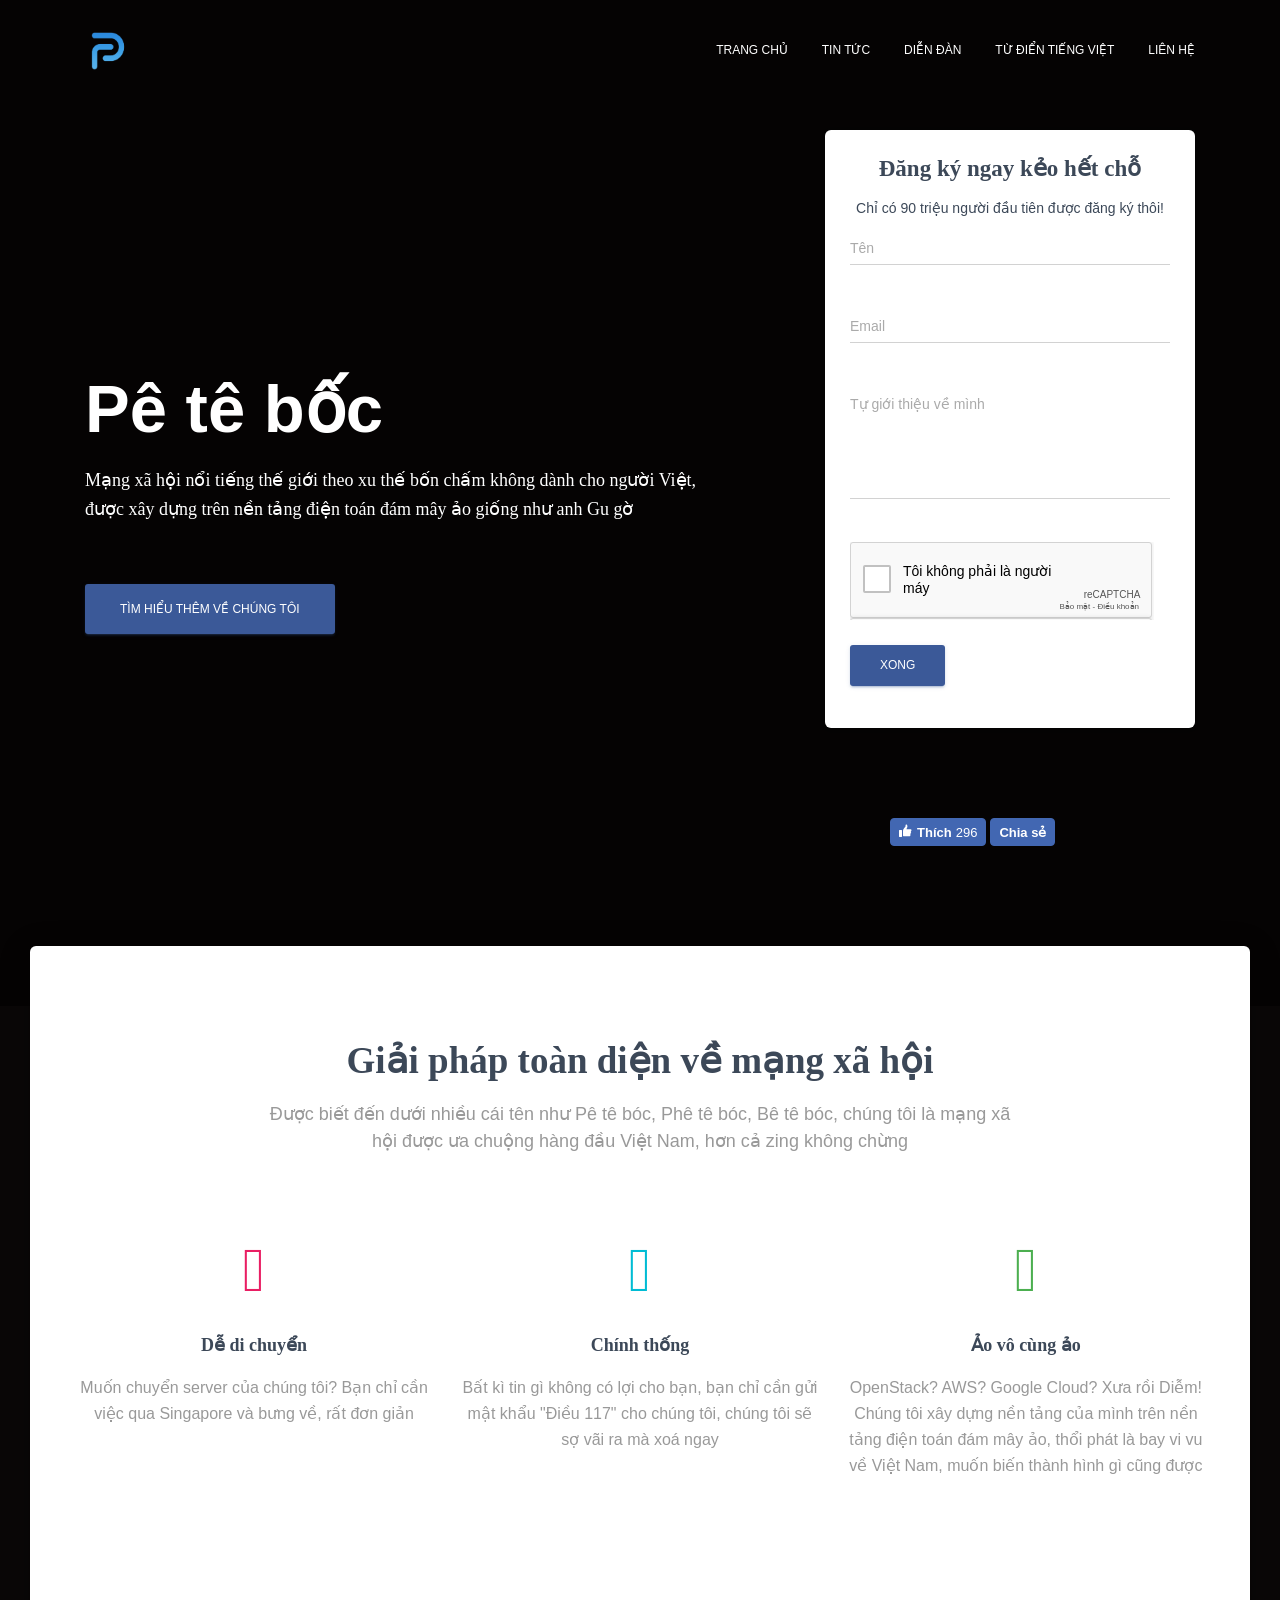
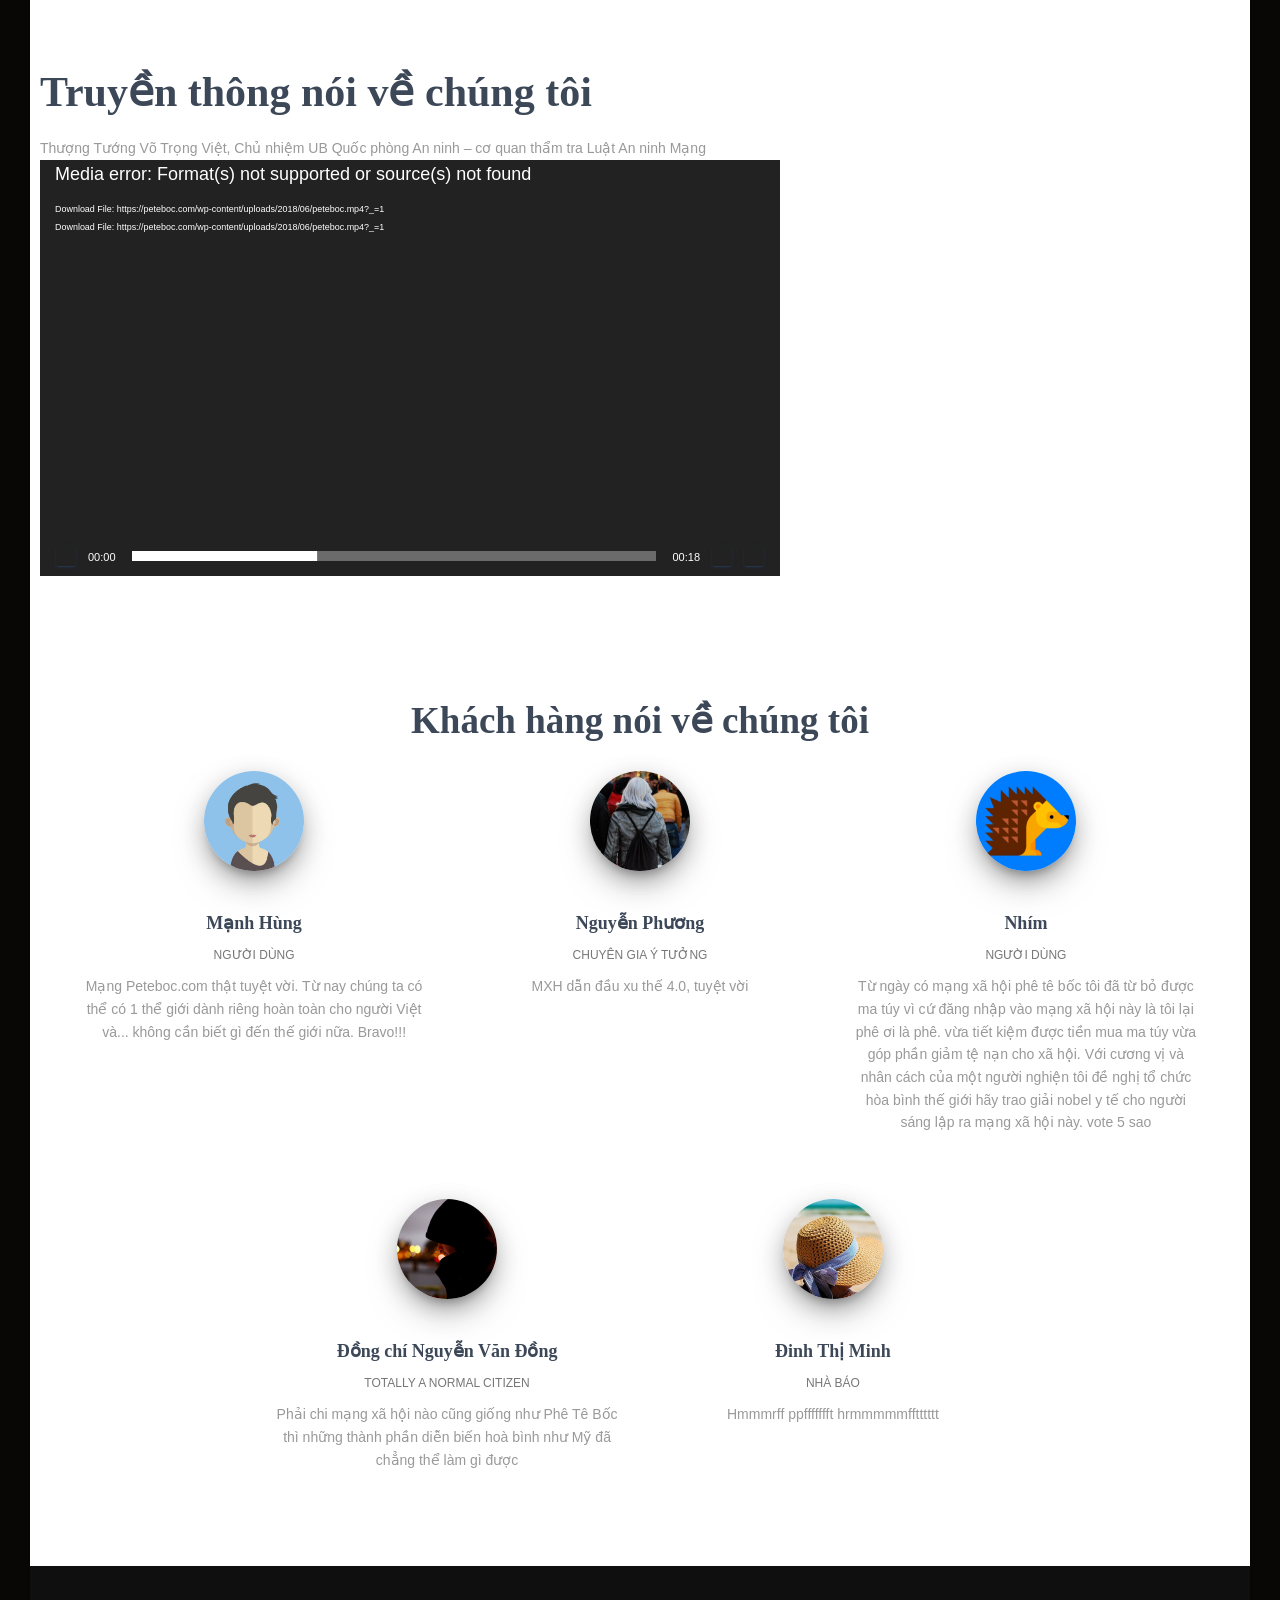
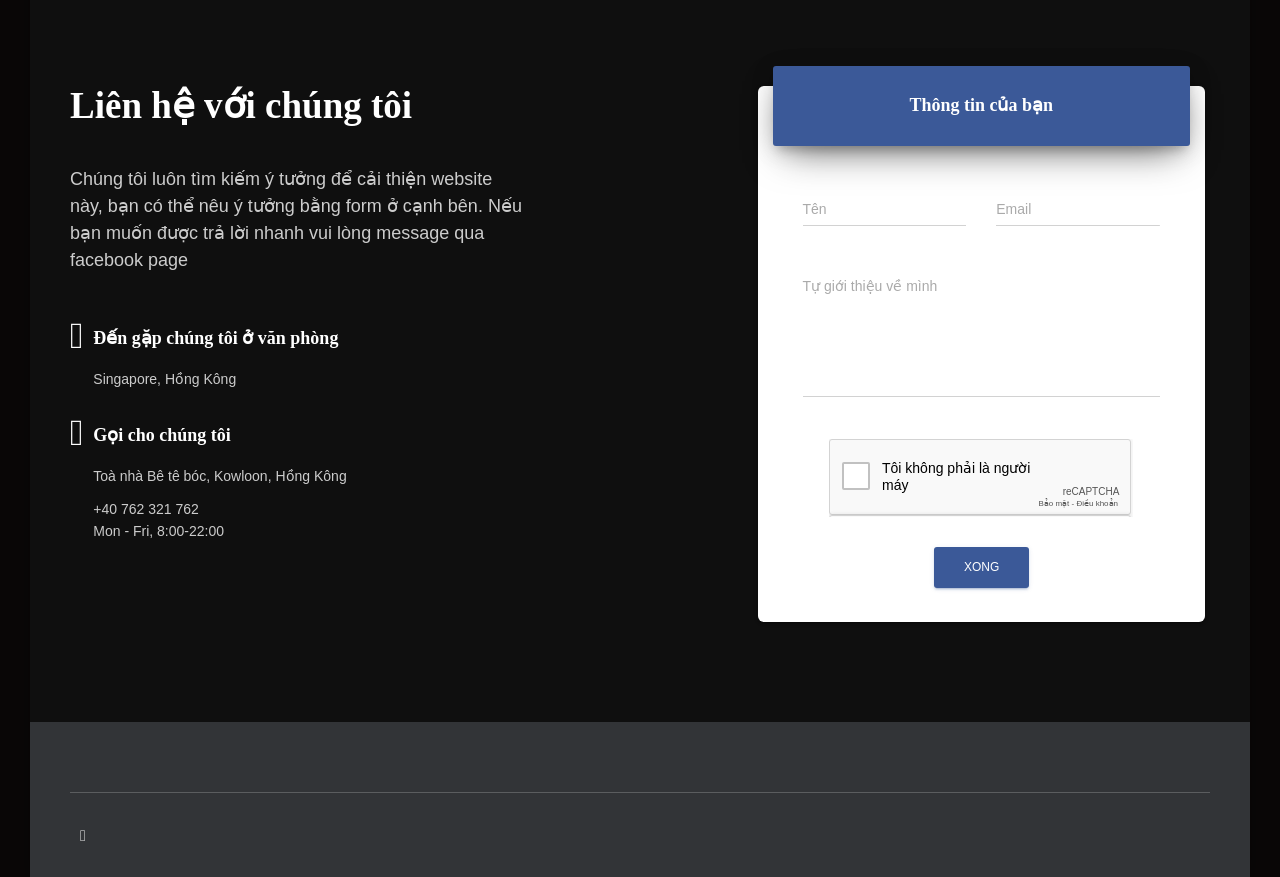
==== index.html @ 33555497 "change to index" ====
<!DOCTYPE html>
<!-- saved from url=(0024)https://www.peteboc.com/ -->
<html lang="vi"><head><meta http-equiv="Content-Type" content="text/html; charset=UTF-8">

<meta name="viewport" content="width=device-width, initial-scale=1">
<link rel="profile" href="https://gmpg.org/xfn/11">
<title>Pê tê bóc – Mạng xã hội nổi tiếng thế giới dành cho người Việt</title>
<link rel="dns-prefetch" href="https://s0.wp.com/">
<link rel="dns-prefetch" href="https://secure.gravatar.com/">
<link rel="dns-prefetch" href="https://maxcdn.bootstrapcdn.com/">
<link rel="dns-prefetch" href="https://fonts.googleapis.com/">
<link rel="dns-prefetch" href="https://s.w.org/">
<link rel="alternate" type="application/rss+xml" title="Dòng thông tin Pê tê bóc »" href="https://www.peteboc.com/feed/">
<link rel="alternate" type="application/rss+xml" title="Dòng phản hồi Pê tê bóc »" href="https://www.peteboc.com/comments/feed/">
<script type="text/javascript" async="" src="./Pê tê bóc – Mạng xã hội nổi tiếng thế giới dành cho người Việt_files/analytics.js"></script><script type="text/javascript" async="" src="./Pê tê bóc – Mạng xã hội nổi tiếng thế giới dành cho người Việt_files/recaptcha__vi.js"></script><script id="facebook-jssdk" src="./Pê tê bóc – Mạng xã hội nổi tiếng thế giới dành cho người Việt_files/sdk.js"></script><script type="text/javascript">
			window._wpemojiSettings = {"baseUrl":"https:\/\/s.w.org\/images\/core\/emoji\/2.4\/72x72\/","ext":".png","svgUrl":"https:\/\/s.w.org\/images\/core\/emoji\/2.4\/svg\/","svgExt":".svg","source":{"concatemoji":"https:\/\/www.peteboc.com\/wp-includes\/js\/wp-emoji-release.min.js?ver=4.9.6"}};
			!function(a,b,c){function d(a,b){var c=String.fromCharCode;l.clearRect(0,0,k.width,k.height),l.fillText(c.apply(this,a),0,0);var d=k.toDataURL();l.clearRect(0,0,k.width,k.height),l.fillText(c.apply(this,b),0,0);var e=k.toDataURL();return d===e}function e(a){var b;if(!l||!l.fillText)return!1;switch(l.textBaseline="top",l.font="600 32px Arial",a){case"flag":return!(b=d([55356,56826,55356,56819],[55356,56826,8203,55356,56819]))&&(b=d([55356,57332,56128,56423,56128,56418,56128,56421,56128,56430,56128,56423,56128,56447],[55356,57332,8203,56128,56423,8203,56128,56418,8203,56128,56421,8203,56128,56430,8203,56128,56423,8203,56128,56447]),!b);case"emoji":return b=d([55357,56692,8205,9792,65039],[55357,56692,8203,9792,65039]),!b}return!1}function f(a){var c=b.createElement("script");c.src=a,c.defer=c.type="text/javascript",b.getElementsByTagName("head")[0].appendChild(c)}var g,h,i,j,k=b.createElement("canvas"),l=k.getContext&&k.getContext("2d");for(j=Array("flag","emoji"),c.supports={everything:!0,everythingExceptFlag:!0},i=0;i<j.length;i++)c.supports[j[i]]=e(j[i]),c.supports.everything=c.supports.everything&&c.supports[j[i]],"flag"!==j[i]&&(c.supports.everythingExceptFlag=c.supports.everythingExceptFlag&&c.supports[j[i]]);c.supports.everythingExceptFlag=c.supports.everythingExceptFlag&&!c.supports.flag,c.DOMReady=!1,c.readyCallback=function(){c.DOMReady=!0},c.supports.everything||(h=function(){c.readyCallback()},b.addEventListener?(b.addEventListener("DOMContentLoaded",h,!1),a.addEventListener("load",h,!1)):(a.attachEvent("onload",h),b.attachEvent("onreadystatechange",function(){"complete"===b.readyState&&c.readyCallback()})),g=c.source||{},g.concatemoji?f(g.concatemoji):g.wpemoji&&g.twemoji&&(f(g.twemoji),f(g.wpemoji)))}(window,document,window._wpemojiSettings);
		</script><script src="./Pê tê bóc – Mạng xã hội nổi tiếng thế giới dành cho người Việt_files/wp-emoji-release.min.js" type="text/javascript" defer=""></script>
<style type="text/css">
img.wp-smiley,
img.emoji {
	display: inline !important;
	border: none !important;
	box-shadow: none !important;
	height: 1em !important;
	width: 1em !important;
	margin: 0 .07em !important;
	vertical-align: -0.1em !important;
	background: none !important;
	padding: 0 !important;
}
</style>
<link rel="stylesheet" id="bootstrap-css" href="./Pê tê bóc – Mạng xã hội nổi tiếng thế giới dành cho người Việt_files/bootstrap.min.css" type="text/css" media="all">
<link rel="stylesheet" id="hestia-font-sizes-css" href="./Pê tê bóc – Mạng xã hội nổi tiếng thế giới dành cho người Việt_files/font-sizes.css" type="text/css" media="all">
<link rel="stylesheet" id="dashicons-css" href="./Pê tê bóc – Mạng xã hội nổi tiếng thế giới dành cho người Việt_files/dashicons.min.css" type="text/css" media="all">
<link rel="stylesheet" id="obfx-module-pub-css-menu-icons-0-css" href="./Pê tê bóc – Mạng xã hội nổi tiếng thế giới dành cho người Việt_files/font-awesome.min.css" type="text/css" media="all">
<link rel="stylesheet" id="chld_thm_cfg_parent-css" href="./Pê tê bóc – Mạng xã hội nổi tiếng thế giới dành cho người Việt_files/style.css" type="text/css" media="all">
<link rel="stylesheet" id="font-awesome-css" href="./Pê tê bóc – Mạng xã hội nổi tiếng thế giới dành cho người Việt_files/font-awesome.min(1).css" type="text/css" media="all">
<link rel="stylesheet" id="hestia_style-css" href="./Pê tê bóc – Mạng xã hội nổi tiếng thế giới dành cho người Việt_files/style(1).css" type="text/css" media="all">
<style id="hestia_style-inline-css" type="text/css">


.header-filter.header-filter-gradient:before {
	background-color: transparent;
} 	
a, 
.navbar .dropdown-menu li:hover > a,
.navbar .dropdown-menu li:focus > a,
.navbar .dropdown-menu li:active > a,
.navbar.navbar-not-transparent .nav > li:not(.btn).on-section > a, 
.navbar.navbar-not-transparent .nav > li.on-section:not(.btn) > a, 
.navbar.navbar-not-transparent .nav > li.on-section:not(.btn):hover > a, 
.navbar.navbar-not-transparent .nav > li.on-section:not(.btn):focus > a, 
.navbar.navbar-not-transparent .nav > li.on-section:not(.btn):active > a, 
body:not(.home) .navbar-default .navbar-nav > .active:not(.btn) > a,
body:not(.home) .navbar-default .navbar-nav > .active:not(.btn) > a:hover,
body:not(.home) .navbar-default .navbar-nav > .active:not(.btn) > a:focus,
.hestia-blogs article:nth-child(6n+1) .category a, a:hover, .card-blog a.moretag:hover, .card-blog a.more-link:hover, .widget a:hover {
    color:#3b5998;
}

.pagination span.current, .pagination span.current:focus, .pagination span.current:hover {
	border-color:#3b5998
}
           
button,
button:hover,           
input[type="button"],
input[type="button"]:hover,
input[type="submit"],
input[type="submit"]:hover,
input#searchsubmit, 
.pagination span.current, 
.pagination span.current:focus, 
.pagination span.current:hover,
.btn.btn-primary,
.btn.btn-primary:link,
.btn.btn-primary:hover, 
.btn.btn-primary:focus, 
.btn.btn-primary:active, 
.btn.btn-primary.active, 
.btn.btn-primary.active:focus, 
.btn.btn-primary.active:hover,
.btn.btn-primary:active:hover, 
.btn.btn-primary:active:focus, 
.btn.btn-primary:active:hover,
.hestia-sidebar-open.btn.btn-rose,
.hestia-sidebar-close.btn.btn-rose,
.hestia-sidebar-open.btn.btn-rose:hover,
.hestia-sidebar-close.btn.btn-rose:hover,
.hestia-sidebar-open.btn.btn-rose:focus,
.hestia-sidebar-close.btn.btn-rose:focus,
.label.label-primary,
.hestia-work .portfolio-item:nth-child(6n+1) .label,
.nav-cart .nav-cart-content .widget .buttons .button{
    background-color: #3b5998;
}

@media (max-width: 768px) { 
	
	.navbar-default .navbar-nav>li>a:hover,
	.navbar-default .navbar-nav>li>a:focus,
	.navbar .navbar-nav .dropdown .dropdown-menu li a:hover,
	.navbar .navbar-nav .dropdown .dropdown-menu li a:focus,
	.navbar button.navbar-toggle:hover,
	.navbar .navbar-nav li:hover > a i {
	    color: #3b5998;
	}
}

button,
.button,
input[type="submit"], 
input[type="button"], 
.btn.btn-primary,
.hestia-sidebar-open.btn.btn-rose,
.hestia-sidebar-close.btn.btn-rose {
    -webkit-box-shadow: 0 2px 2px 0 rgba(59,89,152,0.14),0 3px 1px -2px rgba(59,89,152,0.2),0 1px 5px 0 rgba(59,89,152,0.12);
    box-shadow: 0 2px 2px 0 rgba(59,89,152,0.14),0 3px 1px -2px rgba(59,89,152,0.2),0 1px 5px 0 rgba(59,89,152,0.12);
}

.card .header-primary, .card .content-primary {
    background: #3b5998;
}
.button:hover,
button:hover,
input[type="submit"]:hover,
input[type="button"]:hover,
input#searchsubmit:hover, 
.pagination span.current, 
.btn.btn-primary:hover, 
.btn.btn-primary:focus, 
.btn.btn-primary:active, 
.btn.btn-primary.active, 
.btn.btn-primary:active:focus, 
.btn.btn-primary:active:hover, 
.hestia-sidebar-open.btn.btn-rose:hover,
.hestia-sidebar-close.btn.btn-rose:hover,
.pagination span.current:hover{
	-webkit-box-shadow: 0 14px 26px -12pxrgba(59,89,152,0.42),0 4px 23px 0 rgba(0,0,0,0.12),0 8px 10px -5px rgba(59,89,152,0.2);
    box-shadow: 0 14px 26px -12px rgba(59,89,152,0.42),0 4px 23px 0 rgba(0,0,0,0.12),0 8px 10px -5px rgba(59,89,152,0.2);
	color: #fff;
}
.form-group.is-focused .form-control {
background-image: -webkit-gradient(linear,left top, left bottom,from(#3b5998),to(#3b5998)),-webkit-gradient(linear,left top, left bottom,from(#d2d2d2),to(#d2d2d2));
	background-image: -webkit-linear-gradient(#3b5998),to(#3b5998),-webkit-linear-gradient(#d2d2d2,#d2d2d2);
	background-image: linear-gradient(#3b5998),to(#3b5998),linear-gradient(#d2d2d2,#d2d2d2);
}
 .navbar:not(.navbar-transparent) li:not(.btn):hover > a,
 .navbar.full-screen-menu.navbar-transparent li:not(.btn):hover > a,
 .navbar.full-screen-menu .navbar-toggle:hover,
 .navbar:not(.navbar-transparent) .nav-cart:hover, 
 .navbar:not(.navbar-transparent) .hestia-toggle-search:hover {
		 color:#3b5998}
.header-filter-gradient { 
	background: linear-gradient(45deg, rgb(59,89,152) 0%, rgb(125,117,131) 100%); 
} 
.hestia-top-bar, .hestia-top-bar .widget.widget_shopping_cart .cart_list {
			background-color: #363537
		}
		.hestia-top-bar .widget .label-floating input[type=search]:-webkit-autofill {
			-webkit-box-shadow: inset 0 0 0px 9999px #363537
		}.hestia-top-bar, .hestia-top-bar .widget .label-floating input[type=search], .hestia-top-bar .widget.widget_search form.form-group:before, .hestia-top-bar .widget.widget_product_search form.form-group:before, .hestia-top-bar .widget.widget_shopping_cart:before {
			color: #ffffff
		} 
		.hestia-top-bar .widget .label-floating input[type=search]{
			-webkit-text-fill-color:#ffffff !important 
		}.hestia-top-bar a, .hestia-top-bar .top-bar-nav li a {
			color: #ffffff
		}.hestia-top-bar a:hover, .hestia-top-bar .top-bar-nav li a:hover {
			color: #eeeeee
		}

		.page-template-builder-fullwidth-std .header > .elementor {
			padding-top: 70px;
		}

</style>
<link rel="stylesheet" id="hestia_fonts-css" href="./Pê tê bóc – Mạng xã hội nổi tiếng thế giới dành cho người Việt_files/css" type="text/css" media="all">
<link rel="stylesheet" id="jetpack-widget-social-icons-styles-css" href="./Pê tê bóc – Mạng xã hội nổi tiếng thế giới dành cho người Việt_files/social-icons.css" type="text/css" media="all">
<link rel="stylesheet" id="social-logos-css" href="./Pê tê bóc – Mạng xã hội nổi tiếng thế giới dành cho người Việt_files/social-logos.min.css" type="text/css" media="all">
<link rel="stylesheet" id="jetpack_css-css" href="./Pê tê bóc – Mạng xã hội nổi tiếng thế giới dành cho người Việt_files/jetpack.css" type="text/css" media="all">
<script type="text/javascript" src="./Pê tê bóc – Mạng xã hội nổi tiếng thế giới dành cho người Việt_files/jquery.js"></script>
<script type="text/javascript" src="./Pê tê bóc – Mạng xã hội nổi tiếng thế giới dành cho người Việt_files/jquery-migrate.min.js"></script>
<link rel="https://api.w.org/" href="https://www.peteboc.com/wp-json/">
<link rel="EditURI" type="application/rsd+xml" title="RSD" href="https://www.peteboc.com/xmlrpc.php?rsd">
<link rel="wlwmanifest" type="application/wlwmanifest+xml" href="https://www.peteboc.com/wp-includes/wlwmanifest.xml">
<meta name="generator" content="WordPress 4.9.6">
<link rel="canonical" href="https://www.peteboc.com/">
<link rel="shortlink" href="https://wp.me/P9ZMxK-y">
<link rel="alternate" type="application/json+oembed" href="https://www.peteboc.com/wp-json/oembed/1.0/embed?url=https%3A%2F%2Fwww.peteboc.com%2F">
<link rel="alternate" type="text/xml+oembed" href="https://www.peteboc.com/wp-json/oembed/1.0/embed?url=https%3A%2F%2Fwww.peteboc.com%2F&amp;format=xml">
<script async="" src="./Pê tê bóc – Mạng xã hội nổi tiếng thế giới dành cho người Việt_files/js"></script>
<script>
			window.dataLayer = window.dataLayer || [];
			function gtag(){dataLayer.push(arguments)};
			gtag('js', new Date());
			gtag('config', 'UA-108055015-4');
			
		</script>
<link rel="dns-prefetch" href="https://v0.wordpress.com/">
<link rel="dns-prefetch" href="https://i0.wp.com/">
<link rel="dns-prefetch" href="https://i1.wp.com/">
<link rel="dns-prefetch" href="https://i2.wp.com/">
<link rel="dns-prefetch" href="https://widgets.wp.com/">
<link rel="dns-prefetch" href="https://s0.wp.com/">
<link rel="dns-prefetch" href="https://0.gravatar.com/">
<link rel="dns-prefetch" href="https://1.gravatar.com/">
<link rel="dns-prefetch" href="https://2.gravatar.com/">
<style type="text/css">img#wpstats{display:none}</style> <style type="text/css">.recentcomments a{display:inline !important;padding:0 !important;margin:0 !important;}</style>
<style type="text/css" id="custom-background-css">
body.custom-background { background-color: #0a0707; }
</style>

<meta property="og:type" content="website">
<meta property="og:title" content="Pê tê bóc">
<meta property="og:description" content="Mạng xã hội nổi tiếng thế giới dành cho người Việt">
<meta property="og:url" content="https://www.peteboc.com/">
<meta property="og:site_name" content="Pê tê bóc">
<meta property="og:image" content="https://i0.wp.com/www.peteboc.com/wp-content/uploads/2018/06/cropped-logo-transparent-1.png?fit=512%2C512&amp;ssl=1">
<meta property="og:image:width" content="512">
<meta property="og:image:height" content="512">
<meta property="og:locale" content="vi_VN">
<meta name="twitter:text:title" content="Front Page">
<meta name="twitter:image" content="https://i0.wp.com/www.peteboc.com/wp-content/uploads/2018/06/cropped-logo-transparent-1.png?fit=240%2C240&amp;ssl=1">
<meta name="twitter:card" content="summary">

<link rel="icon" href="https://i0.wp.com/www.peteboc.com/wp-content/uploads/2018/06/cropped-logo-transparent-1.png?fit=32%2C32&amp;ssl=1" sizes="32x32">
<link rel="icon" href="https://i0.wp.com/www.peteboc.com/wp-content/uploads/2018/06/cropped-logo-transparent-1.png?fit=192%2C192&amp;ssl=1" sizes="192x192">
<link rel="apple-touch-icon-precomposed" href="https://i0.wp.com/www.peteboc.com/wp-content/uploads/2018/06/cropped-logo-transparent-1.png?fit=180%2C180&amp;ssl=1">
<meta name="msapplication-TileImage" content="https://i0.wp.com/www.peteboc.com/wp-content/uploads/2018/06/cropped-logo-transparent-1.png?fit=270%2C270&amp;ssl=1">
<style type="text/css" id="wp-custom-css">
				.copyright {
	display: none;
}			</style>
<link rel="stylesheet" type="text/css" id="gravatar-card-css" href="./Pê tê bóc – Mạng xã hội nổi tiếng thế giới dành cho người Việt_files/hovercard.css"><link rel="stylesheet" type="text/css" id="gravatar-card-services-css" href="./Pê tê bóc – Mạng xã hội nổi tiếng thế giới dành cho người Việt_files/services.css"><style type="text/css">.fb_hidden{position:absolute;top:-10000px;z-index:10001}.fb_reposition{overflow:hidden;position:relative}.fb_invisible{display:none}.fb_reset{background:none;border:0;border-spacing:0;color:#000;cursor:auto;direction:ltr;font-family:"lucida grande", tahoma, verdana, arial, sans-serif;font-size:11px;font-style:normal;font-variant:normal;font-weight:normal;letter-spacing:normal;line-height:1;margin:0;overflow:visible;padding:0;text-align:left;text-decoration:none;text-indent:0;text-shadow:none;text-transform:none;visibility:visible;white-space:normal;word-spacing:normal}.fb_reset>div{overflow:hidden}.fb_link img{border:none}@keyframes fb_transform{from{opacity:0;transform:scale(.95)}to{opacity:1;transform:scale(1)}}.fb_animate{animation:fb_transform .3s forwards}
.fb_dialog{background:rgba(82, 82, 82, .7);position:absolute;top:-10000px;z-index:10001}.fb_reset .fb_dialog_legacy{overflow:visible}.fb_dialog_advanced{padding:10px;border-radius:8px}.fb_dialog_content{background:#fff;color:#333}.fb_dialog_close_icon{background:url(https://static.xx.fbcdn.net/rsrc.php/v3/yq/r/IE9JII6Z1Ys.png) no-repeat scroll 0 0 transparent;cursor:pointer;display:block;height:15px;position:absolute;right:18px;top:17px;width:15px}.fb_dialog_mobile .fb_dialog_close_icon{top:5px;left:5px;right:auto}.fb_dialog_padding{background-color:transparent;position:absolute;width:1px;z-index:-1}.fb_dialog_close_icon:hover{background:url(https://static.xx.fbcdn.net/rsrc.php/v3/yq/r/IE9JII6Z1Ys.png) no-repeat scroll 0 -15px transparent}.fb_dialog_close_icon:active{background:url(https://static.xx.fbcdn.net/rsrc.php/v3/yq/r/IE9JII6Z1Ys.png) no-repeat scroll 0 -30px transparent}.fb_dialog_loader{background-color:#f6f7f9;border:1px solid #606060;font-size:24px;padding:20px}.fb_dialog_top_left,.fb_dialog_top_right,.fb_dialog_bottom_left,.fb_dialog_bottom_right{height:10px;width:10px;overflow:hidden;position:absolute}.fb_dialog_top_left{background:url(https://static.xx.fbcdn.net/rsrc.php/v3/ye/r/8YeTNIlTZjm.png) no-repeat 0 0;left:-10px;top:-10px}.fb_dialog_top_right{background:url(https://static.xx.fbcdn.net/rsrc.php/v3/ye/r/8YeTNIlTZjm.png) no-repeat 0 -10px;right:-10px;top:-10px}.fb_dialog_bottom_left{background:url(https://static.xx.fbcdn.net/rsrc.php/v3/ye/r/8YeTNIlTZjm.png) no-repeat 0 -20px;bottom:-10px;left:-10px}.fb_dialog_bottom_right{background:url(https://static.xx.fbcdn.net/rsrc.php/v3/ye/r/8YeTNIlTZjm.png) no-repeat 0 -30px;right:-10px;bottom:-10px}.fb_dialog_vert_left,.fb_dialog_vert_right,.fb_dialog_horiz_top,.fb_dialog_horiz_bottom{position:absolute;background:#525252;filter:alpha(opacity=70);opacity:.7}.fb_dialog_vert_left,.fb_dialog_vert_right{width:10px;height:100%}.fb_dialog_vert_left{margin-left:-10px}.fb_dialog_vert_right{right:0;margin-right:-10px}.fb_dialog_horiz_top,.fb_dialog_horiz_bottom{width:100%;height:10px}.fb_dialog_horiz_top{margin-top:-10px}.fb_dialog_horiz_bottom{bottom:0;margin-bottom:-10px}.fb_dialog_iframe{line-height:0}.fb_dialog_content .dialog_title{background:#6d84b4;border:1px solid #365899;color:#fff;font-size:14px;font-weight:bold;margin:0}.fb_dialog_content .dialog_title>span{background:url(https://static.xx.fbcdn.net/rsrc.php/v3/yd/r/Cou7n-nqK52.gif) no-repeat 5px 50%;float:left;padding:5px 0 7px 26px}body.fb_hidden{-webkit-transform:none;height:100%;margin:0;overflow:visible;position:absolute;top:-10000px;left:0;width:100%}.fb_dialog.fb_dialog_mobile.loading{background:url(https://static.xx.fbcdn.net/rsrc.php/v3/ya/r/3rhSv5V8j3o.gif) white no-repeat 50% 50%;min-height:100%;min-width:100%;overflow:hidden;position:absolute;top:0;z-index:10001}.fb_dialog.fb_dialog_mobile.loading.centered{width:auto;height:auto;min-height:initial;min-width:initial;background:none}.fb_dialog.fb_dialog_mobile.loading.centered #fb_dialog_loader_spinner{width:100%}.fb_dialog.fb_dialog_mobile.loading.centered .fb_dialog_content{background:none}.loading.centered #fb_dialog_loader_close{color:#fff;display:block;padding-top:20px;clear:both;font-size:18px}#fb-root #fb_dialog_ipad_overlay{background:rgba(0, 0, 0, .45);position:absolute;bottom:0;left:0;right:0;top:0;width:100%;min-height:100%;z-index:10000}#fb-root #fb_dialog_ipad_overlay.hidden{display:none}.fb_dialog.fb_dialog_mobile.loading iframe{visibility:hidden}.fb_dialog_content .dialog_header{-webkit-box-shadow:white 0 1px 1px -1px inset;background:-webkit-gradient(linear, 0% 0%, 0% 100%, from(#738ABA), to(#2C4987));border-bottom:1px solid;border-color:#1d4088;color:#fff;font:14px Helvetica, sans-serif;font-weight:bold;text-overflow:ellipsis;text-shadow:rgba(0, 30, 84, .296875) 0 -1px 0;vertical-align:middle;white-space:nowrap}.fb_dialog_content .dialog_header table{-webkit-font-smoothing:subpixel-antialiased;height:43px;width:100%}.fb_dialog_content .dialog_header td.header_left{font-size:12px;padding-left:5px;vertical-align:middle;width:60px}.fb_dialog_content .dialog_header td.header_right{font-size:12px;padding-right:5px;vertical-align:middle;width:60px}.fb_dialog_content .touchable_button{background:-webkit-gradient(linear, 0% 0%, 0% 100%, from(#4966A6), color-stop(.5, #355492), to(#2A4887));border:1px solid #29487d;-webkit-background-clip:padding-box;-webkit-border-radius:3px;-webkit-box-shadow:rgba(0, 0, 0, .117188) 0 1px 1px inset, rgba(255, 255, 255, .167969) 0 1px 0;display:inline-block;margin-top:3px;max-width:85px;line-height:18px;padding:4px 12px;position:relative}.fb_dialog_content .dialog_header .touchable_button input{border:none;background:none;color:#fff;font:12px Helvetica, sans-serif;font-weight:bold;margin:2px -12px;padding:2px 6px 3px 6px;text-shadow:rgba(0, 30, 84, .296875) 0 -1px 0}.fb_dialog_content .dialog_header .header_center{color:#fff;font-size:16px;font-weight:bold;line-height:18px;text-align:center;vertical-align:middle}.fb_dialog_content .dialog_content{background:url(https://static.xx.fbcdn.net/rsrc.php/v3/y9/r/jKEcVPZFk-2.gif) no-repeat 50% 50%;border:1px solid #555;border-bottom:0;border-top:0;height:150px}.fb_dialog_content .dialog_footer{background:#f6f7f9;border:1px solid #555;border-top-color:#ccc;height:40px}#fb_dialog_loader_close{float:left}.fb_dialog.fb_dialog_mobile .fb_dialog_close_button{text-shadow:rgba(0, 30, 84, .296875) 0 -1px 0}.fb_dialog.fb_dialog_mobile .fb_dialog_close_icon{visibility:hidden}#fb_dialog_loader_spinner{animation:rotateSpinner 1.2s linear infinite;background-color:transparent;background-image:url(https://static.xx.fbcdn.net/rsrc.php/v3/yD/r/t-wz8gw1xG1.png);background-repeat:no-repeat;background-position:50% 50%;height:24px;width:24px}@keyframes rotateSpinner{0%{transform:rotate(0deg)}100%{transform:rotate(360deg)}}
.fb_iframe_widget{display:inline-block;position:relative}.fb_iframe_widget span{display:inline-block;position:relative;text-align:justify}.fb_iframe_widget iframe{position:absolute}.fb_iframe_widget_fluid_desktop,.fb_iframe_widget_fluid_desktop span,.fb_iframe_widget_fluid_desktop iframe{max-width:100%}.fb_iframe_widget_fluid_desktop iframe{min-width:220px;position:relative}.fb_iframe_widget_lift{z-index:1}.fb_hide_iframes iframe{position:relative;left:-10000px}.fb_iframe_widget_loader{position:relative;display:inline-block}.fb_iframe_widget_fluid{display:inline}.fb_iframe_widget_fluid span{width:100%}.fb_iframe_widget_loader iframe{min-height:32px;z-index:2;zoom:1}.fb_iframe_widget_loader .FB_Loader{background:url(https://static.xx.fbcdn.net/rsrc.php/v3/y9/r/jKEcVPZFk-2.gif) no-repeat;height:32px;width:32px;margin-left:-16px;position:absolute;left:50%;z-index:4}
.fb_customer_chat_bounce_in_v1{animation-duration:250ms;animation-name:fb_bounce_in_v1}.fb_customer_chat_bounce_out_v1{animation-duration:250ms;animation-name:fb_bounce_out_v1}.fb_customer_chat_bounce_in_v2{animation-duration:300ms;animation-name:fb_bounce_in_v2;transition-timing-function:ease-in}.fb_customer_chat_bounce_out_v2{animation-duration:300ms;animation-name:fb_bounce_out_v2;transition-timing-function:ease-in}.fb_customer_chat_bounce_in_v2_mobile_chat_started{animation-duration:300ms;animation-name:fb_bounce_in_v2_mobile_chat_started;transition-timing-function:ease-in}.fb_customer_chat_bounce_out_v2_mobile_chat_started{animation-duration:300ms;animation-name:fb_bounce_out_v2_mobile_chat_started;transition-timing-function:ease-in}.fb_customer_chat_bubble_pop_in{animation-duration:250ms;animation-name:fb_customer_chat_bubble_bounce_in_animation}.fb_customer_chat_bubble_animated_no_badge{box-shadow:0 3px 12px rgba(0, 0, 0, .15);transition:box-shadow 150ms linear}.fb_customer_chat_bubble_animated_no_badge:hover{box-shadow:0 5px 24px rgba(0, 0, 0, .3)}.fb_customer_chat_bubble_animated_with_badge{box-shadow:-5px 4px 14px rgba(0, 0, 0, .15);transition:box-shadow 150ms linear}.fb_customer_chat_bubble_animated_with_badge:hover{box-shadow:-5px 8px 24px rgba(0, 0, 0, .2)}.fb_invisible_flow{display:inherit;height:0;overflow-x:hidden;width:0}.fb_mobile_overlay_active{background-color:#fff;height:100%;overflow:hidden;position:fixed;visibility:hidden;width:100%}@keyframes fb_bounce_in_v1{0%{opacity:0;transform:scale(.8, .8);transform-origin:bottom right}80%{opacity:.8;transform:scale(1.03, 1.03)}100%{opacity:1;transform:scale(1, 1)}}@keyframes fb_bounce_in_v2{0%{opacity:0;transform:scale(0, 0);transform-origin:bottom right}50%{transform:scale(1.03, 1.03);transform-origin:bottom right}100%{opacity:1;transform:scale(1, 1);transform-origin:bottom right}}@keyframes fb_bounce_in_v2_mobile_chat_started{0%{opacity:0;top:20px}100%{opacity:1;top:0}}@keyframes fb_bounce_out_v1{from{opacity:1}to{opacity:0}}@keyframes fb_bounce_out_v2{0%{opacity:1;transform:scale(1, 1);transform-origin:bottom right}100%{opacity:0;transform:scale(0, 0);transform-origin:bottom right}}@keyframes fb_bounce_out_v2_mobile_chat_started{0%{opacity:1;top:0}100%{opacity:0;top:20px}}@keyframes fb_customer_chat_bubble_bounce_in_animation{0%{bottom:6pt;opacity:0;transform:scale(0, 0);transform-origin:center}70%{bottom:18pt;opacity:1;transform:scale(1.2, 1.2)}100%{transform:scale(1, 1)}}</style><style>#_no-clickjacking-0{opacity:1 !important;overflow: visible !important}</style><style>#_no-clickjacking-1{opacity:1 !important;overflow: visible !important}</style></head>
<body class="home page-template-default page page-id-34 custom-background wp-custom-logo blog-post elementor-default">
<div class="wrapper ">
<header class="header ">
<nav class="navbar navbar-default navbar-fixed-top navbar-color-on-scroll hestia_left navbar-transparent">
<div class="container">
<div class="navbar-header">
<div class="title-logo-wrapper">
<a class="navbar-brand" href="https://www.peteboc.com/" title="Pê tê bóc"><img src="./Pê tê bóc – Mạng xã hội nổi tiếng thế giới dành cho người Việt_files/cropped-logo-transparent.png" alt="Pê tê bóc"></a>
</div>
</div>
<div id="main-navigation" class="collapse navbar-collapse"><ul id="menu-main" class="nav navbar-nav navbar-right"><li id="menu-item-80" class="menu-item menu-item-type-custom menu-item-object-custom current-menu-item current_page_item menu-item-80 active"><a title="Trang chủ" href="https://www.peteboc.com/">Trang chủ</a></li>
<li id="menu-item-131" class="menu-item menu-item-type-post_type menu-item-object-page menu-item-131"><a title="Tin tức" href="https://www.peteboc.com/blog/">Tin tức</a></li>
<li id="menu-item-105" class="menu-item menu-item-type-post_type menu-item-object-page menu-item-105"><a title="Diễn đàn" href="https://www.peteboc.com/dien-dan/">Diễn đàn</a></li>
<li id="menu-item-54" class="menu-item menu-item-type-post_type menu-item-object-page menu-item-54"><a title="Từ điển tiếng Việt" href="https://www.peteboc.com/tu-dien-tieng-viet/">Từ điển tiếng Việt</a></li>
<li id="menu-item-55" class="menu-item menu-item-type-post_type menu-item-object-page menu-item-55"><a title="Liên hệ" href="https://www.peteboc.com/lien-he/">Liên hệ</a></li>
</ul></div> <button type="button" class="navbar-toggle" data-toggle="collapse" data-target="#main-navigation">
<span class="icon-bar"></span>
<span class="icon-bar"></span>
<span class="icon-bar"></span>
<span class="sr-only">Toggle Navigation</span>
</button>
</div>
</nav>
<div id="carousel-hestia-generic" class="carousel slide slide-alignment-left" data-ride="carousel">
<div class="carousel slide" data-ride="carousel">
<div class="carousel-inner">
<div class="item active">
<div class="page-header" style="min-height: 921.6px;">
<div class="container">
<div class="row hestia-big-title-content">
<div class="
	 big-title-slider-content text-left col-md-7 ">
<h1 class="hestia-title">Pê tê bốc</h1>
<span class="sub-title">Mạng xã hội nổi tiếng thế giới theo xu thế bốn chấm không dành cho người Việt, được xây dựng trên nền tảng điện toán đám mây ảo giống như anh Gu gờ</span>
<div class="buttons">
<a href="https://www.peteboc.com/tin-tuc" title="Tìm hiểu thêm về chúng tôi" class="btn btn-primary btn-lg">Tìm hiểu thêm về chúng tôi</a>
</div>
</div>
<div class="big-title-sidebar-wrapper  col-md-5  hestia-slider-alignment-left ">
<div id="pirate_forms_contact_widget-3" class="widget construct"><div class="pirate-forms-contact-widget"><h5>Đăng ký ngay kẻo hết chỗ</h5><p>Chỉ có 90 triệu người đầu tiên được đăng ký thôi!</p>
<div class="pirate_forms_wrap">
<form method="post" id="a37a1124d9" enctype="application/x-www-form-urlencoded" class="pirate_forms widget-on pirate_forms_ajax-on form_honeypot-on pirate_forms_from_widget-on wordpress-nonce-on pirate-forms-contact-name-on pirate-forms-contact-email-on pirate-forms-contact-message-on pirate-forms-captcha-on pirate-forms-contact-submit-on pirate-forms-contact-referrer-on pirate_forms_from_form-on form-group">
<div class="pirate-forms-fields-container"><div class="pirate_forms_three_inputs_wrap"><div class="col-xs-12 col-sm-6 contact_name_wrap pirate_forms_three_inputs form_field_wrap"><div class="form-group label-floating is-empty"><label for="pirate-forms-contact-name" class="control-label">Tên</label><input type="text" id="pirate-forms-contact-name" name="pirate-forms-contact-name" class="form-control" placeholder="" required="" oninvalid="this.setCustomValidity(&#39;Enter your name&#39;)" onchange="this.setCustomValidity(&#39;&#39;)" value=""></div></div><div class="col-xs-12 col-sm-6 contact_email_wrap pirate_forms_three_inputs form_field_wrap"><div class="form-group label-floating is-empty"><label for="pirate-forms-contact-email" class="control-label">Email</label><input type="email" id="pirate-forms-contact-email" name="pirate-forms-contact-email" class="form-control" placeholder="" required="" oninvalid="this.setCustomValidity(&#39;Enter valid email&#39;)" onchange="this.setCustomValidity(&#39;&#39;)" value=""></div></div></div><div class="col-xs-12 form_field_wrap contact_message_wrap"><div class="form-group label-floating is-empty"><label for="pirate-forms-contact-message" class="control-label">Tự giới thiệu về mình</label><textarea rows="5" cols="30" id="pirate-forms-contact-message" name="pirate-forms-contact-message" class="form-control" placeholder="" required="" oninvalid="this.setCustomValidity(&#39;Enter your question or comment&#39;)" onchange="this.setCustomValidity(&#39;&#39;)"></textarea></div></div><div class="pirate-forms-footer"><div class="col-xs-12 form_field_wrap form_captcha_wrap col-md-12" style="text-align: left; display: block;"><div id="pirate-forms-captcha" class="g-recaptcha pirate-forms-google-recaptcha" data-sitekey="6LeQ8V4UAAAAAGhkG4HUfG5WbZKxUAaKKxyaIJQc"><div style="width: 304px; height: 78px;"><div><iframe src="./Pê tê bóc – Mạng xã hội nổi tiếng thế giới dành cho người Việt_files/anchor.html" width="304" height="78" role="presentation" frameborder="0" scrolling="no" sandbox="allow-forms allow-popups allow-same-origin allow-scripts allow-top-navigation allow-modals allow-popups-to-escape-sandbox"></iframe></div><textarea id="g-recaptcha-response" name="g-recaptcha-response" class="g-recaptcha-response" style="width: 250px; height: 40px; border: 1px solid #c1c1c1; margin: 10px 25px; padding: 0px; resize: none;  display: none; "></textarea></div></div></div><div class="col-xs-12 form_field_wrap contact_submit_wrap" style="text-align: left; display: block;"><button type="submit" id="pirate-forms-contact-submit" name="pirate-forms-contact-submit" class="pirate-forms-submit-button btn btn-primary pirate-forms-submit-button-ajax" placeholder="">Xong</button></div></div></div>
<input type="hidden" id="pirate_forms_ajax" name="pirate_forms_ajax" class="" placeholder="" value="1"><div class="form_field_wrap hidden form-group" style="display: none"><input type="text" id="form_honeypot" name="honeypot" class="form-control" placeholder="" value=""></div><input type="hidden" id="pirate_forms_from_widget" name="pirate_forms_from_widget" class="" placeholder="" value="1"><input type="hidden" id="wordpress-nonce" name="wordpress-nonce" class="" placeholder="" value="af67b670bd"><input type="hidden" id="pirate-forms-contact-referrer" name="pirate-forms-contact-referrer" class="" placeholder="" value="https://www.peteboc.com/tu-dien-tieng-viet/"><input type="hidden" id="pirate_forms_from_form" name="pirate_forms_from_form" class="" placeholder="" value="a37a1124d9"></form> <div class="pirate_forms_clearfix"></div>
</div>
<div class="pirate_forms_clearfix"></div></div></div><div id="custom_html-4" class="widget_text widget widget_custom_html"><div class="textwidget custom-html-widget"><div id="fb-root" class=" fb_reset"><div style="position: absolute; top: -10000px; height: 0px; width: 0px;"><div><iframe name="fb_xdm_frame_https" frameborder="0" allowtransparency="true" allowfullscreen="true" scrolling="no" allow="encrypted-media" id="fb_xdm_frame_https" aria-hidden="true" title="Facebook Cross Domain Communication Frame" tabindex="-1" src="./Pê tê bóc – Mạng xã hội nổi tiếng thế giới dành cho người Việt_files/mAiQUwlReIP.html" style="border: none;"></iframe></div></div><div style="position: absolute; top: -10000px; height: 0px; width: 0px;"><div></div></div></div>
<script>(function(d, s, id) {
  var js, fjs = d.getElementsByTagName(s)[0];
  if (d.getElementById(id)) return;
  js = d.createElement(s); js.id = id;
  js.src = 'https://connect.facebook.net/vi_VN/sdk.js#xfbml=1&version=v3.0&appId=203736283788302&autoLogAppEvents=1';
  fjs.parentNode.insertBefore(js, fjs);
}(document, 'script', 'facebook-jssdk'));</script>
<div class="fb-like fb_iframe_widget" data-href="https://www.facebook.com/Ph%C3%AA-t%C3%AA-b%C3%B3c-2151877091699814" data-width="250" data-layout="button_count" data-action="like" data-size="large" data-show-faces="true" data-share="true" fb-xfbml-state="rendered" fb-iframe-plugin-query="action=like&amp;app_id=203736283788302&amp;container_width=445&amp;href=https%3A%2F%2Fwww.facebook.com%2FPh%25C3%25AA-t%25C3%25AA-b%25C3%25B3c-2151877091699814&amp;layout=button_count&amp;locale=vi_VN&amp;sdk=joey&amp;share=true&amp;show_faces=true&amp;size=large&amp;width=250"><span style="vertical-align: bottom; width: 166px; height: 28px;"><iframe name="f3c42f44b9a67c4" width="250px" height="1000px" frameborder="0" allowtransparency="true" allowfullscreen="true" scrolling="no" allow="encrypted-media" title="fb:like Facebook Social Plugin" src="./Pê tê bóc – Mạng xã hội nổi tiếng thế giới dành cho người Việt_files/like.html" style="border: none; visibility: visible; width: 166px; height: 28px;" class=""></iframe></span></div>
</div></div> </div>
</div>
</div>
<div class="header-filter" style="background-image: url(https://peteboc.com/wp-content/uploads/2018/06/sunrise-1756274_1280.jpg)"></div>
</div>
</div>
</div>
</div>
</div>
</header></div>

<div class="main  main-raised ">
<section class="hestia-features " id="features" data-sorder="hestia_features">
<div class="container">
<div class="row">
<div class="col-md-8 col-md-offset-2 hestia-features-title-area">
<h2 class="hestia-title">Giải pháp toàn diện về mạng xã hội</h2><h5 class="description">Được biết đến dưới nhiều cái tên như Pê tê bóc, Phê tê bóc, Bê tê bóc, chúng tôi là mạng xã hội được ưa chuộng hàng đầu Việt Nam, hơn cả zing không chừng </h5> </div>
</div>
<div class="hestia-features-content">
<div class="row"> <div class="col-xs-12 col-md-4 feature-box">
<div class="hestia-info">
<a href="https://www.peteboc.com/#"> <div class="icon" style="color:#e91e63">
<i class="fa fa-wechat"></i>
</div>
<h4 class="info-title">Dễ di chuyển</h4>
</a>
<p>Muốn chuyển server của chúng tôi? Bạn chỉ cần việc qua Singapore và bưng về, rất đơn giản</p>
</div>
</div>
<div class="col-xs-12 col-md-4 feature-box">
<div class="hestia-info">
<a href="https://www.peteboc.com/#"> <div class="icon" style="color:#00bcd4">
<i class="fa fa-check"></i>
</div>
<h4 class="info-title">Chính thống</h4>
</a>
<p>Bất kì tin gì không có lợi cho bạn, bạn chỉ cần gửi mật khẩu "Điều 117" cho chúng tôi, chúng tôi sẽ sợ vãi ra mà xoá ngay</p>
</div>
</div>
<div class="col-xs-12 col-md-4 feature-box">
<div class="hestia-info">
<a href="https://www.peteboc.com/#"> <div class="icon" style="color:#4caf50">
<i class="fa fa-globe"></i>
</div>
<h4 class="info-title">Ảo vô cùng ảo</h4>
</a>
<p>OpenStack? AWS? Google Cloud? Xưa rồi Diễm! Chúng tôi xây dựng nền tảng của mình trên nền tảng điện toán đám mây ảo, thổi phát là bay vi vu về Việt Nam, muốn biến thành hình gì cũng được</p>
</div>
</div>
</div> </div>
</div>
</section>
<section class="hestia-about " id="about" data-sorder="hestia_about" style="">
<div class="container">
<div class="row hestia-about-content">
<div class="row">
<h1 class="column" style="text-align: left">Truyền thông nói về chúng tôi</h1>
<div style="text-align: left"><span>Thượng Tướng Võ Trọng Việt, Chủ nhiệm UB Quốc phòng An ninh – cơ quan thẩm tra Luật An ninh Mạng</span></div>
<div style="text-align: center">
<div style="width: 750px;" class="wp-video"><!--[if lt IE 9]><script>document.createElement('video');</script><![endif]-->
<span class="mejs-offscreen">Trình chơi Video</span><div id="mep_0" class="mejs-container mejs-container-keyboard-inactive wp-video-shortcode mejs-video" tabindex="0" role="application" aria-label="Trình chơi Video" style="width: 740px; height: 416.373px; min-width: 217px;"><div class="mejs-inner"><div class="mejs-mediaelement"><mediaelementwrapper id="video-34-1"><video class="wp-video-shortcode" id="video-34-1_html5" width="750" height="422" preload="metadata" src="https://peteboc.com/wp-content/uploads/2018/06/peteboc.mp4?_=1" style="width: 740px; height: 416.373px;"><source type="video/mp4" src="https://peteboc.com/wp-content/uploads/2018/06/peteboc.mp4?_=1"><a href="https://peteboc.com/wp-content/uploads/2018/06/peteboc.mp4">https://peteboc.com/wp-content/uploads/2018/06/peteboc.mp4</a></video></mediaelementwrapper></div><div class="mejs-layers"><div class="mejs-poster mejs-layer" style="display: none; width: 100%; height: 100%;"></div><div class="mejs-overlay mejs-layer" style="width: 100%; height: 100%; display: none;"><div class="mejs-overlay-loading"><span class="mejs-overlay-loading-bg-img"></span></div></div><div class="mejs-overlay mejs-layer" style="display: none; width: 100%; height: 100%;"><div class="mejs-overlay-error"></div></div><div class="mejs-overlay mejs-layer mejs-overlay-play" style="width: 100%; height: 100%;"><div class="mejs-overlay-button" role="button" tabindex="0" aria-label="Chạy" aria-pressed="false"></div></div></div><div class="mejs-controls"><div class="mejs-button mejs-playpause-button mejs-play"><button type="button" aria-controls="mep_0" title="Chạy" aria-label="Chạy" tabindex="0"></button></div><div class="mejs-time mejs-currenttime-container" role="timer" aria-live="off"><span class="mejs-currenttime">00:00</span></div><div class="mejs-time-rail"><span class="mejs-time-total mejs-time-slider" role="slider" tabindex="0" aria-label="Thời gian trình chiếu" aria-valuemin="0" aria-valuemax="18.134" aria-valuenow="0" aria-valuetext="00:00"><span class="mejs-time-buffering" style="display: none;"></span><span class="mejs-time-loaded" style="transform: scaleX(0.352597);"></span><span class="mejs-time-current" style="transform: scaleX(0);"></span><span class="mejs-time-hovered no-hover"></span><span class="mejs-time-handle" style="transform: translateX(0px);"><span class="mejs-time-handle-content"></span></span><span class="mejs-time-float"><span class="mejs-time-float-current">00:00</span><span class="mejs-time-float-corner"></span></span></span></div><div class="mejs-time mejs-duration-container"><span class="mejs-duration">00:18</span></div><div class="mejs-button mejs-volume-button mejs-mute"><button type="button" aria-controls="mep_0" title="Tắt tiếng" aria-label="Tắt tiếng" tabindex="0"></button><a href="javascript:void(0);" class="mejs-volume-slider" aria-label="Âm lượng Trình chiếu" aria-valuemin="0" aria-valuemax="100" role="slider" aria-orientation="vertical" aria-valuenow="80" aria-valuetext="80%"><span class="mejs-offscreen">Sử dụng các phím mũi tên Lên/Xuống để tăng hoặc giảm âm lượng.</span><div class="mejs-volume-total"><div class="mejs-volume-current" style="bottom: 0px; height: 80%;"></div><div class="mejs-volume-handle" style="bottom: 80%; margin-bottom: -3px;"></div></div></a></div><div class="mejs-button mejs-fullscreen-button"><button type="button" aria-controls="mep_0" title="Toàn màn hình" aria-label="Toàn màn hình" tabindex="0"></button></div></div></div></div></div>
</div>
</div>
<div class="row">
<div style="text-align: left"></div>
</div>
</div>
</div>
</section>
<section class="hestia-testimonials " id="testimonials" data-sorder="hestia_testimonials">
<div class="container">
<div class="row">
<div class="col-md-8 col-md-offset-2 text-center hestia-testimonials-title-area">
<h2 class="hestia-title">Khách hàng nói về chúng tôi</h2> </div>
</div>
<div class="hestia-testimonials-content">
<div class="row"> <div class="col-xs-12 col-ms-6 col-sm-6 col-md-4">
<div class="card card-testimonial card-plain" data-aos="fade-right">
<div class="card-avatar">
<img class="img" src="./Pê tê bóc – Mạng xã hội nổi tiếng thế giới dành cho người Việt_files/68.png" alt="Mạnh Hùng" title="Mạnh Hùng"> </div>
<div class="content">
<h4 class="card-title">Mạnh Hùng</h4>
<h6 class="category text-muted">Người dùng</h6>
<p class="card-description">Mạng Peteboc.com thật tuyệt vời. Từ nay chúng ta có thể có 1 thể giới dành riêng hoàn toàn cho người Việt và... không cần biết gì đến thế giới nữa. Bravo!!!</p>
</div>
</div>
</div>
<div class="col-xs-12 col-ms-6 col-sm-6 col-md-4">
<div class="card card-testimonial card-plain" data-aos="fade-right">
<div class="card-avatar">
<a href="https://peteboc.com/" target="_blank"><img class="img" src="./Pê tê bóc – Mạng xã hội nổi tiếng thế giới dành cho người Việt_files/5.jpg" alt="Nguyễn Phương" title="Nguyễn Phương"></a> </div>
<div class="content">
<h4 class="card-title">Nguyễn Phương</h4>
<h6 class="category text-muted">Chuyên gia ý tưởng</h6>
<p class="card-description">MXH dẫn đầu xu thế 4.0, tuyệt vời</p>
</div>
</div>
</div>
<div class="col-xs-12 col-ms-6 col-sm-6 col-md-4">
<div class="card card-testimonial card-plain" data-aos="fade-right">
<div class="card-avatar">
<img class="img" src="./Pê tê bóc – Mạng xã hội nổi tiếng thế giới dành cho người Việt_files/image-300x300.png" alt="Nhím" title="Nhím"> </div>
<div class="content">
<h4 class="card-title">Nhím</h4>
<h6 class="category text-muted">Người dùng</h6>
<p class="card-description">Từ ngày có mạng xã hội phê tê bốc tôi đã từ bỏ được ma túy vì cứ đăng nhập vào mạng xã hội này là tôi lại phê ơi là phê. vừa tiết kiệm được tiền mua ma túy vừa góp phần giảm tệ nạn cho xã hội. Với cương vị và nhân cách của một người nghiện tôi đề nghị tổ chức hòa bình thế giới hãy trao giải nobel y tế cho người sáng lập ra mạng xã hội này. vote 5 sao</p>
</div>
</div>
</div>
<div class="col-xs-12 col-ms-6 col-sm-6 col-md-4">
<div class="card card-testimonial card-plain" data-aos="fade-right">
<div class="card-avatar">
<a href="https://peteboc.com/" target="_blank"><img class="img" src="./Pê tê bóc – Mạng xã hội nổi tiếng thế giới dành cho người Việt_files/6.jpg" alt="Đồng chí Nguyễn Văn Đồng" title="Đồng chí Nguyễn Văn Đồng"></a> </div>
<div class="content">
<h4 class="card-title">Đồng chí Nguyễn Văn Đồng</h4>
<h6 class="category text-muted">Totally a normal citizen</h6>
<p class="card-description">Phải chi mạng xã hội nào cũng giống như Phê Tê Bốc thì những thành phần diễn biến hoà bình như Mỹ đã chẳng thể làm gì được</p>
</div>
</div>
</div>
<div class="col-xs-12 col-ms-6 col-sm-6 col-md-4">
<div class="card card-testimonial card-plain" data-aos="fade-right">
<div class="card-avatar">
<a href="https://peteboc.com/" target="_blank"><img class="img" src="./Pê tê bóc – Mạng xã hội nổi tiếng thế giới dành cho người Việt_files/7.jpg" alt="Đinh Thị Minh" title="Đinh Thị Minh"></a> </div>
<div class="content">
<h4 class="card-title">Đinh Thị Minh</h4>
<h6 class="category text-muted">Nhà báo</h6>
<p class="card-description">Hmmmrff ppffffffft hrmmmmmfftttttt</p>
</div>
</div>
</div>
</div> </div>
</div>
</section>
<section class="hestia-contact contactus section-image" id="contact" data-sorder="hestia_contact" style="background-image: url(https://www.peteboc.com/wp-content/themes/hestia/assets/img/contact.jpg);">
<div class="container">
<div class="row">
<div class="col-md-5 hestia-contact-title-area" data-aos="fade-right">
<h2 class="hestia-title">Liên hệ với chúng tôi</h2>
<h5 class="description">Chúng tôi luôn tìm kiếm ý tưởng để cải thiện website này, bạn có thể nêu ý tưởng bằng form ở cạnh bên. Nếu bạn muốn được trả lời nhanh vui lòng message qua facebook page</h5>
<div class="hestia-description"><div class="hestia-info info info-horizontal"><div class="icon icon-primary"><i class="fa fa-map-marker"></i></div><div class="description"><h4 class="info-title">Đến gặp chúng tôi ở văn phòng</h4><p>Singapore, Hồng Kông</p></div></div><div class="hestia-info info info-horizontal"><div class="icon icon-primary"><i class="fa fa-mobile"></i></div><div class="description"><h4 class="info-title">Gọi cho chúng tôi</h4><p>Toà nhà Bê tê bóc, Kowloon, Hồng Kông</p><p>+40 762 321 762<br>Mon - Fri, 8:00-22:00</p></div></div></div> </div>
<div class="col-md-5 col-md-offset-2 hestia-contact-form-col" data-aos="fade-left">
<div class="card card-contact">
<div class="header header-raised header-primary text-center">
<h4 class="card-title">Thông tin của bạn</h4>
</div>
<div class="content">
<div class="pirate_forms_wrap">
<form method="post" id="bfa94325cc" enctype="application/x-www-form-urlencoded" class="pirate_forms  pirate_forms_ajax-on form_honeypot-on pirate_forms_from_widget-on wordpress-nonce-on pirate-forms-contact-name-on pirate-forms-contact-email-on pirate-forms-contact-message-on pirate-forms-captcha-on pirate-forms-contact-submit-on pirate-forms-contact-referrer-on pirate_forms_from_form-on form-group">
<div class="pirate-forms-fields-container"><div class="pirate_forms_three_inputs_wrap"><div class="col-xs-12 col-sm-6 contact_name_wrap pirate_forms_three_inputs form_field_wrap"><div class="form-group label-floating is-empty"><label for="pirate-forms-contact-name" class="control-label">Tên</label><input type="text" id="pirate-forms-contact-name" name="pirate-forms-contact-name" class="form-control" placeholder="" required="" oninvalid="this.setCustomValidity(&#39;Enter your name&#39;)" onchange="this.setCustomValidity(&#39;&#39;)" value=""></div></div><div class="col-xs-12 col-sm-6 contact_email_wrap pirate_forms_three_inputs form_field_wrap"><div class="form-group label-floating is-empty"><label for="pirate-forms-contact-email" class="control-label">Email</label><input type="email" id="pirate-forms-contact-email" name="pirate-forms-contact-email" class="form-control" placeholder="" required="" oninvalid="this.setCustomValidity(&#39;Enter valid email&#39;)" onchange="this.setCustomValidity(&#39;&#39;)" value=""></div></div></div><div class="col-xs-12 form_field_wrap contact_message_wrap"><div class="form-group label-floating is-empty"><label for="pirate-forms-contact-message" class="control-label">Tự giới thiệu về mình</label><textarea rows="5" cols="30" id="pirate-forms-contact-message" name="pirate-forms-contact-message" class="form-control" placeholder="" required="" oninvalid="this.setCustomValidity(&#39;Enter your question or comment&#39;)" onchange="this.setCustomValidity(&#39;&#39;)"></textarea></div></div><div class="pirate-forms-footer"><div class="col-xs-12 form_field_wrap form_captcha_wrap col-md-12"><div id="pirate-forms-captcha" class="g-recaptcha pirate-forms-google-recaptcha" data-sitekey="6LeQ8V4UAAAAAGhkG4HUfG5WbZKxUAaKKxyaIJQc"><div style="width: 304px; height: 78px;"><div><iframe src="./Pê tê bóc – Mạng xã hội nổi tiếng thế giới dành cho người Việt_files/anchor(1).html" width="304" height="78" role="presentation" frameborder="0" scrolling="no" sandbox="allow-forms allow-popups allow-same-origin allow-scripts allow-top-navigation allow-modals allow-popups-to-escape-sandbox"></iframe></div><textarea id="g-recaptcha-response-1" name="g-recaptcha-response" class="g-recaptcha-response" style="width: 250px; height: 40px; border: 1px solid #c1c1c1; margin: 10px 25px; padding: 0px; resize: none;  display: none; "></textarea></div></div></div><div class="col-xs-12 form_field_wrap contact_submit_wrap"><button type="submit" id="pirate-forms-contact-submit" name="pirate-forms-contact-submit" class="pirate-forms-submit-button btn btn-primary" placeholder="">Xong</button></div></div></div>
<input type="hidden" id="pirate_forms_ajax" name="pirate_forms_ajax" class="" placeholder="" value="0"><div class="form_field_wrap hidden form-group" style="display: none"><input type="text" id="form_honeypot" name="honeypot" class="form-control" placeholder="" value=""></div><input type="hidden" id="pirate_forms_from_widget" name="pirate_forms_from_widget" class="" placeholder="" value="0"><input type="hidden" id="wordpress-nonce" name="wordpress-nonce" class="" placeholder="" value="7e4a59fe71"><input type="hidden" id="pirate-forms-contact-referrer" name="pirate-forms-contact-referrer" class="" placeholder="" value="https://www.peteboc.com/tu-dien-tieng-viet/"><input type="hidden" id="pirate_forms_from_form" name="pirate_forms_from_form" class="" placeholder="" value="bfa94325cc"></form> <div class="pirate_forms_clearfix"></div>
</div>
</div>
</div>
</div>
</div>
</div>
</section>
<footer class="footer footer-black footer-big">
<div class="container">
<div class="content">
<div class="row">
<div class="col-md-4"><div id="custom_html-6" class="widget_text widget widget_custom_html"><div class="textwidget custom-html-widget"></div></div></div> </div>
</div>
<hr>
<div class="hestia-bottom-footer-content">
<div class="hestia-bottom-footer-content">
<ul id="menu-socials-top-menu" class="footer-menu pull-left"><li id="menu-item-7" class="menu-item menu-item-type-custom menu-item-object-custom menu-item-7"><a href="https://www.facebook.com/peteboc">Facebook</a></li>
</ul> </div>
</div>
</div>
</footer>
<div style="display: none">
</div>
</div>

<div style="display:none">
</div>
<link rel="stylesheet" id="pirate_forms_front_styles-css" href="./Pê tê bóc – Mạng xã hội nổi tiếng thế giới dành cho người Việt_files/front.css" type="text/css" media="all">
<link rel="stylesheet" id="mediaelement-css" href="./Pê tê bóc – Mạng xã hội nổi tiếng thế giới dành cho người Việt_files/mediaelementplayer-legacy.min.css" type="text/css" media="all">
<link rel="stylesheet" id="wp-mediaelement-css" href="./Pê tê bóc – Mạng xã hội nổi tiếng thế giới dành cho người Việt_files/wp-mediaelement.min.css" type="text/css" media="all">
<script type="text/javascript" src="./Pê tê bóc – Mạng xã hội nổi tiếng thế giới dành cho người Việt_files/photon.min.js"></script>
<script type="text/javascript" src="./Pê tê bóc – Mạng xã hội nổi tiếng thế giới dành cho người Việt_files/devicepx-jetpack.js"></script>
<script type="text/javascript" src="./Pê tê bóc – Mạng xã hội nổi tiếng thế giới dành cho người Việt_files/gprofiles.js"></script>
<script type="text/javascript">
/* <![CDATA[ */
var WPGroHo = {"my_hash":""};
/* ]]> */
</script>
<script type="text/javascript" src="./Pê tê bóc – Mạng xã hội nổi tiếng thế giới dành cho người Việt_files/wpgroho.js"></script>
<script type="text/javascript" src="./Pê tê bóc – Mạng xã hội nổi tiếng thế giới dành cho người Việt_files/comment-reply.min.js"></script>
<script type="text/javascript" src="./Pê tê bóc – Mạng xã hội nổi tiếng thế giới dành cho người Việt_files/bootstrap.min.js"></script>
<script type="text/javascript" src="./Pê tê bóc – Mạng xã hội nổi tiếng thế giới dành cho người Việt_files/material.js"></script>
<script type="text/javascript" src="./Pê tê bóc – Mạng xã hội nổi tiếng thế giới dành cho người Việt_files/core.min.js"></script>
<script type="text/javascript">
/* <![CDATA[ */
var requestpost = {"ajaxurl":"https:\/\/www.peteboc.com\/wp-admin\/admin-ajax.php","disable_autoslide":""};
var hestiaViewcart = {"view_cart_label":"View cart","view_cart_link":""};
/* ]]> */
</script>
<script type="text/javascript" src="./Pê tê bóc – Mạng xã hội nổi tiếng thế giới dành cho người Việt_files/scripts.js"></script>
<script type="text/javascript" src="./Pê tê bóc – Mạng xã hội nổi tiếng thế giới dành cho người Việt_files/lazy-images.min.js"></script>
<script type="text/javascript" src="./Pê tê bóc – Mạng xã hội nổi tiếng thế giới dành cho người Việt_files/wp-embed.min.js"></script>
<script type="text/javascript" src="./Pê tê bóc – Mạng xã hội nổi tiếng thế giới dành cho người Việt_files/api.js"></script>
<script type="text/javascript">
/* <![CDATA[ */
var pirateFormsObject = {"errors":"","spam":{"label":"I'm human!","value":"f0f463f221"},"rest":{"submit":{"url":"https:\/\/www.peteboc.com\/wp-json\/pirate-forms\/v1\/send_email\/"},"nonce":"61252ead0c"}};
/* ]]> */
</script>
<script type="text/javascript" src="./Pê tê bóc – Mạng xã hội nổi tiếng thế giới dành cho người Việt_files/scripts(1).js"></script>
<script type="text/javascript">
var mejsL10n = {"language":"vi","strings":{"mejs.install-flash":"B\u1ea1n \u0111ang s\u1eed d\u1ee5ng tr\u00ecnh duy\u1ec7t kh\u00f4ng h\u1ed7 tr\u1ee3 Flash player. Vui l\u00f2ng b\u1eadt ho\u1eb7c c\u00e0i \u0111\u1eb7t \n phi\u00ean b\u1ea3n m\u1edbi nh\u1ea5t t\u1ea1i https:\/\/get.adobe.com\/flashplayer\/","mejs.fullscreen-off":"T\u1eaft hi\u1ec3n th\u1ecb to\u00e0n m\u00e0n h\u00ecnh","mejs.fullscreen-on":"Hi\u1ec3n th\u1ecb to\u00e0n m\u00e0n h\u00ecnh ","mejs.download-video":"T\u1ea3i video v\u1ec1","mejs.fullscreen":"To\u00e0n m\u00e0n h\u00ecnh","mejs.time-jump-forward":["Tua nhanh 1 gi\u00e2y","Chuy\u1ec3n v\u1ec1 ph\u00eda tr\u01b0\u1edbc %1 gi\u00e2y"],"mejs.loop":"Chuy\u1ec3n \u0111\u1ed5i v\u00f2ng l\u1eb7p","mejs.play":"Ch\u1ea1y","mejs.pause":"T\u1ea1m d\u1eebng","mejs.close":"\u0110\u00f3ng","mejs.time-slider":"Th\u1eddi gian tr\u00ecnh chi\u1ebfu","mejs.time-help-text":"S\u1eed d\u1ee5ng c\u00e1c ph\u00edm m\u0169i t\u00ean Tr\u00e1i\/Ph\u1ea3i \u0111\u1ec3 ti\u1ebfn m\u1ed9t gi\u00e2y, m\u0169i t\u00ean L\u00ean\/Xu\u1ed1ng \u0111\u1ec3 ti\u1ebfn m\u01b0\u1eddi gi\u00e2y.","mejs.time-skip-back":["B\u1ecf qua 1 gi\u00e2y","L\u00f9i l\u1ea1i %1 gi\u00e2y"],"mejs.captions-subtitles":"Ph\u1ee5 \u0111\u1ec1","mejs.captions-chapters":"C\u00e1c m\u1ee5c","mejs.none":"Tr\u1ed1ng","mejs.mute-toggle":"B\u1eadt\/t\u1eaft ch\u1ebf \u0111\u1ed9 im l\u1eb7ng","mejs.volume-help-text":"S\u1eed d\u1ee5ng c\u00e1c ph\u00edm m\u0169i t\u00ean L\u00ean\/Xu\u1ed1ng \u0111\u1ec3 t\u0103ng ho\u1eb7c gi\u1ea3m \u00e2m l\u01b0\u1ee3ng.","mejs.unmute":"B\u1eadt ti\u1ebfng","mejs.mute":"T\u1eaft ti\u1ebfng","mejs.volume-slider":"\u00c2m l\u01b0\u1ee3ng Tr\u00ecnh chi\u1ebfu","mejs.video-player":"Tr\u00ecnh ch\u01a1i Video","mejs.audio-player":"Tr\u00ecnh ch\u01a1i Audio","mejs.ad-skip":"B\u1ecf qua qu\u1ea3ng c\u00e1o","mejs.ad-skip-info":["B\u1ecf qua trong 1 gi\u00e2y","B\u1ecf qua trong %1 gi\u00e2y"],"mejs.source-chooser":"Ch\u1ecdn ngu\u1ed3n","mejs.stop":"D\u1eebng","mejs.speed-rate":"T\u1ed1c \u0111\u1ed9","mejs.live-broadcast":"Tr\u1ef1c ti\u1ebfp","mejs.afrikaans":"Ti\u1ebfng Nam Phi","mejs.albanian":"Ti\u1ebfng Albani","mejs.arabic":"Ti\u1ebfng \u1ea2 R\u1eadp","mejs.belarusian":"Ti\u1ebfng Belarus","mejs.bulgarian":"Ti\u1ebfng Bulgari","mejs.catalan":"Ti\u1ebfng Catalan","mejs.chinese":"Ti\u1ebfng Trung Qu\u1ed1c","mejs.chinese-simplified":"Ti\u1ebfng Trung Qu\u1ed1c (gi\u1ea3n th\u1ec3)","mejs.chinese-traditional":"Ti\u1ebfng trung ( Ph\u1ed3n th\u1ec3 )","mejs.croatian":"Ti\u1ebfng Croatia","mejs.czech":"Ti\u1ebfng S\u00e9c","mejs.danish":"Ti\u1ebfng \u0110an M\u1ea1ch","mejs.dutch":"Ti\u1ebfng H\u00e0 Lan","mejs.english":"Ti\u1ebfng Anh","mejs.estonian":"Ti\u1ebfng Estonia","mejs.filipino":"Ti\u1ebfng Philippin","mejs.finnish":"Ti\u1ebfng Ph\u1ea7n Lan","mejs.french":"Ti\u1ebfng Ph\u00e1p","mejs.galician":"Ti\u1ebfng Galicia","mejs.german":"Ti\u1ebfng \u0110\u1ee9c","mejs.greek":"Ti\u1ebfng Hy L\u1ea1p","mejs.haitian-creole":"Ti\u1ebfng Haiti","mejs.hebrew":"Ti\u1ebfng Do Th\u00e1i","mejs.hindi":"Ti\u1ebfng Hindu","mejs.hungarian":"Ti\u1ebfng Hungary","mejs.icelandic":"Ti\u1ebfng Ailen","mejs.indonesian":"Ti\u1ebfng Indonesia","mejs.irish":"Ti\u1ebfng Ailen","mejs.italian":"Ti\u1ebfng \u00dd","mejs.japanese":"Ti\u1ebfng Nh\u1eadt","mejs.korean":"Ti\u1ebfng H\u00e0n Qu\u1ed1c","mejs.latvian":"Ti\u1ebfng Latvia","mejs.lithuanian":"Ti\u1ebfng Lithuani","mejs.macedonian":"Ti\u1ebfng Macedonia","mejs.malay":"Ti\u1ebfng Malaysia","mejs.maltese":"Ti\u1ebfng Maltese","mejs.norwegian":"Ti\u1ebfng Na Uy","mejs.persian":"Ti\u1ebfng Ba T\u01b0","mejs.polish":"Ti\u1ebfng Ba Lan","mejs.portuguese":"Ti\u1ebfng B\u1ed3 \u0110\u00e0o Nha","mejs.romanian":"Ti\u1ebfng Romani","mejs.russian":"Ti\u1ebfng Nga","mejs.serbian":"Ti\u1ebfng Serbia","mejs.slovak":"Ti\u1ebfng Slovakia","mejs.slovenian":"Ti\u1ebfng Slovenia","mejs.spanish":"Ti\u1ebfng T\u00e2y Ban Nha","mejs.swahili":"Ti\u1ebfng Swahili","mejs.swedish":"Ti\u1ebfng Th\u1ee5y \u0110i\u1ec3n","mejs.tagalog":"Ti\u1ebfng Tagalog","mejs.thai":"Ti\u1ebfng Th\u00e1i","mejs.turkish":"Ti\u1ebfng Th\u1ed5 Nh\u0129 K\u00ec","mejs.ukrainian":"Ti\u1ebfng Ukraina","mejs.vietnamese":"Ti\u1ebfng Vi\u1ec7t","mejs.welsh":"Ti\u1ebfng Welsh","mejs.yiddish":"Ti\u1ebfng Yiddish"}};
</script>
<script type="text/javascript" src="./Pê tê bóc – Mạng xã hội nổi tiếng thế giới dành cho người Việt_files/mediaelement-and-player.min.js"></script>
<script type="text/javascript" src="./Pê tê bóc – Mạng xã hội nổi tiếng thế giới dành cho người Việt_files/mediaelement-migrate.min.js"></script>
<script type="text/javascript">
/* <![CDATA[ */
var _wpmejsSettings = {"pluginPath":"\/wp-includes\/js\/mediaelement\/","classPrefix":"mejs-","stretching":"responsive"};
/* ]]> */
</script>
<script type="text/javascript" src="./Pê tê bóc – Mạng xã hội nổi tiếng thế giới dành cho người Việt_files/wp-mediaelement.min.js"></script>
<script type="text/javascript" src="./Pê tê bóc – Mạng xã hội nổi tiếng thế giới dành cho người Việt_files/vimeo.min.js"></script>
<script type="text/javascript" src="./Pê tê bóc – Mạng xã hội nổi tiếng thế giới dành cho người Việt_files/e-201824.js" async="async" defer="defer"></script>
<script type="text/javascript">
	_stq = window._stq || [];
	_stq.push([ 'view', {v:'ext',j:'1:6.2.1',blog:'147711636',post:'34',tz:'7',srv:'www.peteboc.com'} ]);
	_stq.push([ 'clickTrackerInit', '147711636', '34' ]);
</script>


<img src="./Pê tê bóc – Mạng xã hội nổi tiếng thế giới dành cho người Việt_files/g.gif" alt=":)" width="6" height="5" id="wpstats"><div style="background-color: rgb(255, 255, 255); border: 1px solid rgb(204, 204, 204); box-shadow: rgba(0, 0, 0, 0.2) 2px 2px 3px; position: absolute; left: 0px; top: -10000px; transition: visibility 0s linear 0.3s, opacity 0.3s linear; opacity: 1; visibility: hidden; z-index: 2000000000; overflow: visible;" id="_no-clickjacking-0"><div style="width: 100%; height: 100%; position: fixed; top: 0px; left: 0px; z-index: 2000000000; background-color: #fff; opacity: 0.05;  filter: alpha(opacity=5)"></div><div class="g-recaptcha-bubble-arrow" style="border: 11px solid transparent; width: 0; height: 0; position: absolute; pointer-events: none; margin-top: -11px; z-index: 2000000000;"></div><div class="g-recaptcha-bubble-arrow" style="border: 10px solid transparent; width: 0; height: 0; position: absolute; pointer-events: none; margin-top: -10px; z-index: 2000000000;"></div><div style="z-index: 2000000000; position: relative;"><iframe title="hình xác thực recaptcha" src="./Pê tê bóc – Mạng xã hội nổi tiếng thế giới dành cho người Việt_files/bframe.html" frameborder="0" scrolling="no" sandbox="allow-forms allow-popups allow-same-origin allow-scripts allow-top-navigation allow-modals allow-popups-to-escape-sandbox" name="1cthu4ltsbrl" style="width: 100%; height: 100%;"></iframe></div></div><div style="background-color: rgb(255, 255, 255); border: 1px solid rgb(204, 204, 204); box-shadow: rgba(0, 0, 0, 0.2) 2px 2px 3px; position: absolute; left: 0px; top: -10000px; transition: visibility 0s linear 0.3s, opacity 0.3s linear; opacity: 1; visibility: hidden; z-index: 2000000000; overflow: visible;" id="_no-clickjacking-1"><div style="width: 100%; height: 100%; position: fixed; top: 0px; left: 0px; z-index: 2000000000; background-color: #fff; opacity: 0.05;  filter: alpha(opacity=5)"></div><div class="g-recaptcha-bubble-arrow" style="border: 11px solid transparent; width: 0; height: 0; position: absolute; pointer-events: none; margin-top: -11px; z-index: 2000000000;"></div><div class="g-recaptcha-bubble-arrow" style="border: 10px solid transparent; width: 0; height: 0; position: absolute; pointer-events: none; margin-top: -10px; z-index: 2000000000;"></div><div style="z-index: 2000000000; position: relative;"><iframe title="hình xác thực recaptcha" src="./Pê tê bóc – Mạng xã hội nổi tiếng thế giới dành cho người Việt_files/bframe(1).html" frameborder="0" scrolling="no" sandbox="allow-forms allow-popups allow-same-origin allow-scripts allow-top-navigation allow-modals allow-popups-to-escape-sandbox" name="i0t3apucupsp" style="width: 100%; height: 100%;"></iframe></div></div></body></html>
---- Pê tê bóc – Mạng xã hội nổi tiếng thế giới dành cho người Việt_files/font-sizes.css ----
/*
 * Header titles.
 */
.carousel .hestia-title {
	font-size: 67px;
}

.carousel span.sub-title {
	font-size: 18px;
}

@media (max-width: 768px) {
	.carousel .hestia-title,
	h1.hestia-title,
	.page-header.header-small .hestia-title,
	.page-header.header-small .title {
		font-size: 36px;
	}
}

/*
 * Section primary headings.
 */
h2.hestia-title,
h2.title {
	font-size: 37px;
}

@media (max-width: 768px) {
	h2.hestia-title,
	h2.title {
		font-size: 24px;
	}
}

.woocommerce div.product .product_title,
.woocommerce .related.products h2 {
	font-size: 32px;
}

.subscribe-line h3.hestia-title,
#comments .hestia-title,
.woocommerce .comment-reply-title,
.woocommerce-cart .blog-post h1.hestia-title,
.woocommerce-checkout .blog-post h1.hestia-title {
	font-size: 27px;
}

h5.description,
h5.subscribe-description {
	font-size: 18px;
}

.subscribe-line .description {
	font-size: 14px;
}

/*
 * Section secondary headings.
 */
.woocommerce-cart .blog-post h1.hestia-title,
.woocommerce-checkout .blog-post h1.hestia-title {
	font-size: 27px;
}

.hestia-work .card-title,
.woocommerce .cart-collaterals h2,
.woocommerce .cross-sells h2,
.woocommerce.single-product .summary .price,
.woocommerce-checkout .blog-post .section form.woocommerce-checkout h3:not(#ship-to-different-address) {
	font-size: 23px;
}

h4.card-title,
.hestia-info h4.info-title,
.footer .widget h5,
section.contactus h4.hestia-title {
	font-size: 18px;
}

.blog .card-blog .card-title,
.archive .card-blog .card-title,
.blog .hestia-blog-featured-card .card-title {
	font-size: 25px;
}

/*
 * Section content.
 */
h6.category {
	font-size: 12px;
}

.woocommerce .product .card-product .card-description p,
.card-description,
section.pricing p.text-gray,
.woocommerce.single-product .woocommerce-product-details__short-description {
	font-size: 14px;
}

.hestia-features .hestia-info p {
	font-size: 16px;
}

/*
 * Post/page headings.
 */
h1,
.single-post-wrap article h1,
.page-content-wrap h1,
.hestia-title.title-in-content {
	font-size: 42px;
}

@media (max-width: 768px) {
	.hestia-title.title-in-content {
		font-size: 36px;
	}
}

h2,
.single-post-wrap article h2,
.page-content-wrap h2 {
	font-size: 37px;
}

h3,
.single-post-wrap article h3,
.page-content-wrap h3 {
	font-size: 32px;
}

h4,
.single-post-wrap article h4,
.page-content-wrap h4 {
	font-size: 27px;
}

h5,
.single-post-wrap article h5,
.page-content-wrap h5 {
	font-size: 23px;
}

h6,
.single-post-wrap article h6,
.page-content-wrap h6 {
	font-size: 18px;
}

@media (max-width: 768px) {
	h1,
	.single-post-wrap article h1,
	.page-content-wrap h1,
	.page-template-template-fullwidth article h1 {
		font-size: 36px;
	}

	h2,
	.single-post-wrap article h2,
	.page-content-wrap h2,
	.page-template-template-fullwidth article h2 {
		font-size: 32px;
	}

	h3,
	.single-post-wrap article h3,
	.page-content-wrap h3,
	.page-template-template-fullwidth article h3 {
		font-size: 28px;
	}

	h4,
	.single-post-wrap article h4,
	.page-content-wrap h4,
	.page-template-template-fullwidth article h4 {
		font-size: 24px;
	}

	h5,
	.single-post-wrap article h5,
	.page-content-wrap h5,
	.page-template-template-fullwidth article h5 {
		font-size: 21px;
	}

	h6,
	.single-post-wrap article h6,
	.page-content-wrap h6,
	.page-template-template-fullwidth article h6 {
		font-size: 18px;
	}
}

/*
 * Post/page content.
 */
.single-post-wrap article p,
.page-content-wrap p,
.single-post-wrap article ul,
.page-content-wrap ul,
.single-post-wrap article ol,
.page-content-wrap ol,
.single-post-wrap article dl,
.page-content-wrap dl,
.single-post-wrap article table,
.page-content-wrap table,
.page-template-template-fullwidth article p,
.page-template-template-fullwidth article ul,
.page-template-template-fullwidth article ol,
.page-template-template-fullwidth article dl,
.page-template-template-fullwidth article table {
	font-size: 18px;
}

@media (max-width: 768px) {
	.single-post-wrap article p,
	.page-content-wrap p,
	.single-post-wrap article ul,
	.page-content-wrap ul,
	.single-post-wrap article ol,
	.page-content-wrap ol,
	.single-post-wrap article dl,
	.page-content-wrap dl,
	.single-post-wrap article table,
	.page-content-wrap table,
	.page-template-template-fullwidth article p,
	.page-template-template-fullwidth article ul,
	.page-template-template-fullwidth article ol,
	.page-template-template-fullwidth article dl,
	.page-template-template-fullwidth article table {
		font-size: 16px;
	}
}

/*
 * Body.
 */
body {
	font-size: 14px;
}

/*
 * Menu.
 */
.navbar a {
	font-size: 12px;
}
---- Pê tê bóc – Mạng xã hội nổi tiếng thế giới dành cho người Việt_files/dashicons.min.css ----
/*! This file is auto-generated */
@font-face{font-family:dashicons;src:url(../fonts/dashicons.eot)}@font-face{font-family:dashicons;src:url([data-uri]) format('woff'),url(../fonts/dashicons.ttf) format("truetype"),url(../fonts/dashicons.svg#dashicons) format("svg");font-weight:400;font-style:normal}.dashicons,.dashicons-before:before{display:inline-block;width:20px;height:20px;font-size:20px;line-height:1;font-family:dashicons;text-decoration:inherit;font-weight:400;font-style:normal;vertical-align:top;text-align:center;transition:color .1s ease-in 0;-webkit-font-smoothing:antialiased;-moz-osx-font-smoothing:grayscale}.dashicons-menu:before{content:"\f333"}.dashicons-admin-site:before{content:"\f319"}.dashicons-dashboard:before{content:"\f226"}.dashicons-admin-media:before{content:"\f104"}.dashicons-admin-page:before{content:"\f105"}.dashicons-admin-comments:before{content:"\f101"}.dashicons-admin-appearance:before{content:"\f100"}.dashicons-admin-plugins:before{content:"\f106"}.dashicons-admin-users:before{content:"\f110"}.dashicons-admin-tools:before{content:"\f107"}.dashicons-admin-settings:before{content:"\f108"}.dashicons-admin-network:before{content:"\f112"}.dashicons-admin-generic:before{content:"\f111"}.dashicons-admin-home:before{content:"\f102"}.dashicons-admin-collapse:before{content:"\f148"}.dashicons-filter:before{content:"\f536"}.dashicons-admin-customizer:before{content:"\f540"}.dashicons-admin-multisite:before{content:"\f541"}.dashicons-admin-links:before,.dashicons-format-links:before{content:"\f103"}.dashicons-admin-post:before,.dashicons-format-standard:before{content:"\f109"}.dashicons-format-image:before{content:"\f128"}.dashicons-format-gallery:before{content:"\f161"}.dashicons-format-audio:before{content:"\f127"}.dashicons-format-video:before{content:"\f126"}.dashicons-format-chat:before{content:"\f125"}.dashicons-format-status:before{content:"\f130"}.dashicons-format-aside:before{content:"\f123"}.dashicons-format-quote:before{content:"\f122"}.dashicons-welcome-edit-page:before,.dashicons-welcome-write-blog:before{content:"\f119"}.dashicons-welcome-add-page:before{content:"\f133"}.dashicons-welcome-view-site:before{content:"\f115"}.dashicons-welcome-widgets-menus:before{content:"\f116"}.dashicons-welcome-comments:before{content:"\f117"}.dashicons-welcome-learn-more:before{content:"\f118"}.dashicons-image-crop:before{content:"\f165"}.dashicons-image-rotate:before{content:"\f531"}.dashicons-image-rotate-left:before{content:"\f166"}.dashicons-image-rotate-right:before{content:"\f167"}.dashicons-image-flip-vertical:before{content:"\f168"}.dashicons-image-flip-horizontal:before{content:"\f169"}.dashicons-image-filter:before{content:"\f533"}.dashicons-undo:before{content:"\f171"}.dashicons-redo:before{content:"\f172"}.dashicons-editor-bold:before{content:"\f200"}.dashicons-editor-italic:before{content:"\f201"}.dashicons-editor-ul:before{content:"\f203"}.dashicons-editor-ol:before{content:"\f204"}.dashicons-editor-quote:before{content:"\f205"}.dashicons-editor-alignleft:before{content:"\f206"}.dashicons-editor-aligncenter:before{content:"\f207"}.dashicons-editor-alignright:before{content:"\f208"}.dashicons-editor-insertmore:before{content:"\f209"}.dashicons-editor-spellcheck:before{content:"\f210"}.dashicons-editor-distractionfree:before,.dashicons-editor-expand:before{content:"\f211"}.dashicons-editor-contract:before{content:"\f506"}.dashicons-editor-kitchensink:before{content:"\f212"}.dashicons-editor-underline:before{content:"\f213"}.dashicons-editor-justify:before{content:"\f214"}.dashicons-editor-textcolor:before{content:"\f215"}.dashicons-editor-paste-word:before{content:"\f216"}.dashicons-editor-paste-text:before{content:"\f217"}.dashicons-editor-removeformatting:before{content:"\f218"}.dashicons-editor-video:before{content:"\f219"}.dashicons-editor-customchar:before{content:"\f220"}.dashicons-editor-outdent:before{content:"\f221"}.dashicons-editor-indent:before{content:"\f222"}.dashicons-editor-help:before{content:"\f223"}.dashicons-editor-strikethrough:before{content:"\f224"}.dashicons-editor-unlink:before{content:"\f225"}.dashicons-editor-rtl:before{content:"\f320"}.dashicons-editor-break:before{content:"\f474"}.dashicons-editor-code:before{content:"\f475"}.dashicons-editor-paragraph:before{content:"\f476"}.dashicons-editor-table:before{content:"\f535"}.dashicons-align-left:before{content:"\f135"}.dashicons-align-right:before{content:"\f136"}.dashicons-align-center:before{content:"\f134"}.dashicons-align-none:before{content:"\f138"}.dashicons-lock:before{content:"\f160"}.dashicons-unlock:before{content:"\f528"}.dashicons-calendar:before{content:"\f145"}.dashicons-calendar-alt:before{content:"\f508"}.dashicons-visibility:before{content:"\f177"}.dashicons-hidden:before{content:"\f530"}.dashicons-post-status:before{content:"\f173"}.dashicons-edit:before{content:"\f464"}.dashicons-post-trash:before,.dashicons-trash:before{content:"\f182"}.dashicons-sticky:before{content:"\f537"}.dashicons-external:before{content:"\f504"}.dashicons-arrow-up:before{content:"\f142"}.dashicons-arrow-down:before{content:"\f140"}.dashicons-arrow-left:before{content:"\f141"}.dashicons-arrow-right:before{content:"\f139"}.dashicons-arrow-up-alt:before{content:"\f342"}.dashicons-arrow-down-alt:before{content:"\f346"}.dashicons-arrow-left-alt:before{content:"\f340"}.dashicons-arrow-right-alt:before{content:"\f344"}.dashicons-arrow-up-alt2:before{content:"\f343"}.dashicons-arrow-down-alt2:before{content:"\f347"}.dashicons-arrow-left-alt2:before{content:"\f341"}.dashicons-arrow-right-alt2:before{content:"\f345"}.dashicons-leftright:before{content:"\f229"}.dashicons-sort:before{content:"\f156"}.dashicons-randomize:before{content:"\f503"}.dashicons-list-view:before{content:"\f163"}.dashicons-excerpt-view:before,.dashicons-exerpt-view:before{content:"\f164"}.dashicons-grid-view:before{content:"\f509"}.dashicons-move:before{content:"\f545"}.dashicons-hammer:before{content:"\f308"}.dashicons-art:before{content:"\f309"}.dashicons-migrate:before{content:"\f310"}.dashicons-performance:before{content:"\f311"}.dashicons-universal-access:before{content:"\f483"}.dashicons-universal-access-alt:before{content:"\f507"}.dashicons-tickets:before{content:"\f486"}.dashicons-nametag:before{content:"\f484"}.dashicons-clipboard:before{content:"\f481"}.dashicons-heart:before{content:"\f487"}.dashicons-megaphone:before{content:"\f488"}.dashicons-schedule:before{content:"\f489"}.dashicons-wordpress:before{content:"\f120"}.dashicons-wordpress-alt:before{content:"\f324"}.dashicons-pressthis:before{content:"\f157"}.dashicons-update:before{content:"\f463"}.dashicons-screenoptions:before{content:"\f180"}.dashicons-cart:before{content:"\f174"}.dashicons-feedback:before{content:"\f175"}.dashicons-cloud:before{content:"\f176"}.dashicons-translation:before{content:"\f326"}.dashicons-tag:before{content:"\f323"}.dashicons-category:before{content:"\f318"}.dashicons-archive:before{content:"\f480"}.dashicons-tagcloud:before{content:"\f479"}.dashicons-text:before{content:"\f478"}.dashicons-media-archive:before{content:"\f501"}.dashicons-media-audio:before{content:"\f500"}.dashicons-media-code:before{content:"\f499"}.dashicons-media-default:before{content:"\f498"}.dashicons-media-document:before{content:"\f497"}.dashicons-media-interactive:before{content:"\f496"}.dashicons-media-spreadsheet:before{content:"\f495"}.dashicons-media-text:before{content:"\f491"}.dashicons-media-video:before{content:"\f490"}.dashicons-playlist-audio:before{content:"\f492"}.dashicons-playlist-video:before{content:"\f493"}.dashicons-controls-play:before{content:"\f522"}.dashicons-controls-pause:before{content:"\f523"}.dashicons-controls-forward:before{content:"\f519"}.dashicons-controls-skipforward:before{content:"\f517"}.dashicons-controls-back:before{content:"\f518"}.dashicons-controls-skipback:before{content:"\f516"}.dashicons-controls-repeat:before{content:"\f515"}.dashicons-controls-volumeon:before{content:"\f521"}.dashicons-controls-volumeoff:before{content:"\f520"}.dashicons-yes:before{content:"\f147"}.dashicons-no:before{content:"\f158"}.dashicons-no-alt:before{content:"\f335"}.dashicons-plus:before{content:"\f132"}.dashicons-plus-alt:before{content:"\f502"}.dashicons-plus-alt2:before{content:"\f543"}.dashicons-minus:before{content:"\f460"}.dashicons-dismiss:before{content:"\f153"}.dashicons-marker:before{content:"\f159"}.dashicons-star-filled:before{content:"\f155"}.dashicons-star-half:before{content:"\f459"}.dashicons-star-empty:before{content:"\f154"}.dashicons-flag:before{content:"\f227"}.dashicons-info:before{content:"\f348"}.dashicons-warning:before{content:"\f534"}.dashicons-share:before{content:"\f237"}.dashicons-share1:before{content:"\f237"}.dashicons-share-alt:before{content:"\f240"}.dashicons-share-alt2:before{content:"\f242"}.dashicons-twitter:before{content:"\f301"}.dashicons-rss:before{content:"\f303"}.dashicons-email:before{content:"\f465"}.dashicons-email-alt:before{content:"\f466"}.dashicons-facebook:before{content:"\f304"}.dashicons-facebook-alt:before{content:"\f305"}.dashicons-networking:before{content:"\f325"}.dashicons-googleplus:before{content:"\f462"}.dashicons-location:before{content:"\f230"}.dashicons-location-alt:before{content:"\f231"}.dashicons-camera:before{content:"\f306"}.dashicons-images-alt:before{content:"\f232"}.dashicons-images-alt2:before{content:"\f233"}.dashicons-video-alt:before{content:"\f234"}.dashicons-video-alt2:before{content:"\f235"}.dashicons-video-alt3:before{content:"\f236"}.dashicons-vault:before{content:"\f178"}.dashicons-shield:before{content:"\f332"}.dashicons-shield-alt:before{content:"\f334"}.dashicons-sos:before{content:"\f468"}.dashicons-search:before{content:"\f179"}.dashicons-slides:before{content:"\f181"}.dashicons-analytics:before{content:"\f183"}.dashicons-chart-pie:before{content:"\f184"}.dashicons-chart-bar:before{content:"\f185"}.dashicons-chart-line:before{content:"\f238"}.dashicons-chart-area:before{content:"\f239"}.dashicons-groups:before{content:"\f307"}.dashicons-businessman:before{content:"\f338"}.dashicons-id:before{content:"\f336"}.dashicons-id-alt:before{content:"\f337"}.dashicons-products:before{content:"\f312"}.dashicons-awards:before{content:"\f313"}.dashicons-forms:before{content:"\f314"}.dashicons-testimonial:before{content:"\f473"}.dashicons-portfolio:before{content:"\f322"}.dashicons-book:before{content:"\f330"}.dashicons-book-alt:before{content:"\f331"}.dashicons-download:before{content:"\f316"}.dashicons-upload:before{content:"\f317"}.dashicons-backup:before{content:"\f321"}.dashicons-clock:before{content:"\f469"}.dashicons-lightbulb:before{content:"\f339"}.dashicons-microphone:before{content:"\f482"}.dashicons-desktop:before{content:"\f472"}.dashicons-laptop:before{content:"\f547"}.dashicons-tablet:before{content:"\f471"}.dashicons-smartphone:before{content:"\f470"}.dashicons-phone:before{content:"\f525"}.dashicons-smiley:before{content:"\f328"}.dashicons-index-card:before{content:"\f510"}.dashicons-carrot:before{content:"\f511"}.dashicons-building:before{content:"\f512"}.dashicons-store:before{content:"\f513"}.dashicons-album:before{content:"\f514"}.dashicons-palmtree:before{content:"\f527"}.dashicons-tickets-alt:before{content:"\f524"}.dashicons-money:before{content:"\f526"}.dashicons-thumbs-up:before{content:"\f529"}.dashicons-thumbs-down:before{content:"\f542"}.dashicons-layout:before{content:"\f538"}.dashicons-paperclip:before{content:"\f546"}
---- Pê tê bóc – Mạng xã hội nổi tiếng thế giới dành cho người Việt_files/style.css ----
@charset "UTF-8";
/*
Theme Name:     Hestia
Theme URI:      https://themeisle.com/themes/hestia/
Author:         ThemeIsle
Author URI:     https://themeisle.com
Description:    Hestia is a modern WordPress theme for professionals. It fits creative business, small businesses (restaurants, wedding planners, sport/medical shops), startups, corporate businesses, online agencies and firms, portfolios, ecommerce (WooCommerce), and freelancers. It has a multipurpose one-page design, widgetized footer, blog/news page and a clean look, is compatible with: Flat Parallax Slider, Photo Gallery, Travel Map and Elementor Page Builder . The theme is responsive, WPML, Retina ready, SEO friendly, and uses Material Kit for design.
Version:        1.1.77
License:        GNU General Public License v2 or later
License URI:    http://www.gnu.org/licenses/gpl-2.0.html
Text Domain:    hestia
WordPress Available:  yes
Requires License:    no
Tags: blog, custom-logo, portfolio, e-commerce, rtl-language-support, post-formats, grid-layout, one-column, two-columns, custom-background, custom-colors, custom-header, custom-menu, featured-image-header, featured-images, flexible-header, full-width-template, sticky-post, theme-options, threaded-comments, translation-ready

This theme, like WordPress, is licensed under the GPL.
Use it to make something cool, have fun, and share what you've learned with others.

Hestia is based on Underscores http://underscores.me/, (C) 2012-2015 Automattic, Inc.
Underscores is distributed under the terms of the GNU GPL v2 or later.
*/
/*--------------------------------------------------------------
>>> TABLE OF CONTENTS:
----------------------------------------------------------------
# General
	## Generic styles
	## Buttons and links
# Navigation
# Forms
# Pagination and navbar
# Typography
# Cards styling
# Tables
# Sections Styling
    ## About Section
    ## Portfolio Section
    ## Contact Section
    ## Team Section
    ## Subscribe Section
# Footer
# Blog
	## Content
	## Sidebar
	## Attachment Page
# Woocommerce Integration
	## My Account Page
	## Generic
	## YITH Magnifier
# Responsive
--------------------------------------------------------------*/
a, .btn.btn-border, .form-group.label-static label.control-label, .form-group.label-placeholder label.control-label, .form-group.label-floating label.control-label, .pagination a, .pagination span, .card-background:after, .authors-on-blog .footer a, .hestia-top-bar .widget.widget_search form:not(.form-group), .hestia-top-bar .widget.widget_product_search form:not(.form-group), .hestia-top-bar .widget.widget_shopping_cart .cart_list, .hestia-top-bar li a[href*="facebook.com"]:before, .hestia-top-bar li a[href*="twitter.com"]:before, .hestia-top-bar li a[href*="pinterest.com"]:before, .hestia-top-bar li a[href*="google.com"]:before, .hestia-top-bar li a[href*="linkedin.com"]:before, .hestia-top-bar li a[href*="dribbble.com"]:before, .hestia-top-bar li a[href*="github.com"]:before, .hestia-top-bar li a[href*="youtube.com"]:before, .hestia-top-bar li a[href*="instagram.com"]:before, .hestia-top-bar li a[href*="reddit.com"]:before, .hestia-top-bar li a[href*="tumblr.com"]:before, .hestia-top-bar li a[href*="behance.com"]:before, .hestia-top-bar li a[href*="snapchat.com"]:before, .hestia-top-bar li a[href*="deviantart.com"]:before, .hestia-top-bar li a[href*="vimeo.com"]:before {
  -webkit-transition: all 0.3s ease;
  -moz-transition: all 0.3s ease;
  -ms-transition: all 0.3s ease;
  -o-transition: all 0.3s ease;
  transition: all 0.3s ease;
}

button,
input[type="submit"],
input[type="button"],
.btn {
  -webkit-transition: background-color 0.2s cubic-bezier(0.4, 0, 0.2, 1), -webkit-box-shadow 0.2s cubic-bezier(0.4, 0, 1, 1);
  transition: background-color 0.2s cubic-bezier(0.4, 0, 0.2, 1), -webkit-box-shadow 0.2s cubic-bezier(0.4, 0, 1, 1);
  transition: box-shadow 0.2s cubic-bezier(0.4, 0, 1, 1), background-color 0.2s cubic-bezier(0.4, 0, 0.2, 1);
  transition: box-shadow 0.2s cubic-bezier(0.4, 0, 1, 1), background-color 0.2s cubic-bezier(0.4, 0, 0.2, 1), -webkit-box-shadow 0.2s cubic-bezier(0.4, 0, 1, 1);
}

.form-control,
.form-group .form-control,
.woocommerce form .form-row input.input-text,
.woocommerce form .form-row textarea, div.wpforms-container .wpforms-form input[type=date],
div.wpforms-container .wpforms-form input[type=datetime],
div.wpforms-container .wpforms-form input[type=datetime-local],
div.wpforms-container .wpforms-form input[type=email],
div.wpforms-container .wpforms-form input[type=month],
div.wpforms-container .wpforms-form input[type=number],
div.wpforms-container .wpforms-form input[type=password],
div.wpforms-container .wpforms-form input[type=range],
div.wpforms-container .wpforms-form input[type=search],
div.wpforms-container .wpforms-form input[type=tel],
div.wpforms-container .wpforms-form input[type=text],
div.wpforms-container .wpforms-form input[type=time],
div.wpforms-container .wpforms-form input[type=url],
div.wpforms-container .wpforms-form input[type=week],
div.wpforms-container .wpforms-form select,
div.wpforms-container .wpforms-form textarea, .form-group.is-focused .form-control, div.wpforms-container .wpforms-form .form-group.is-focused .form-control, .btn.disabled,
.btn.disabled:hover,
.btn.disabled:focus,
.btn.disabled.focus,
.btn.disabled:active,
.btn.disabled.active,
.btn:disabled,
.btn:disabled:hover,
.btn:disabled:focus,
.btn.focus:disabled,
.btn:disabled:active,
.btn.active:disabled,
.btn[disabled],
.btn[disabled]:hover,
.btn[disabled]:focus,
.btn[disabled].focus,
.btn[disabled]:active,
.btn[disabled].active,
fieldset[disabled] .btn,
fieldset[disabled] .btn:hover,
fieldset[disabled] .btn:focus,
fieldset[disabled] .btn.focus,
fieldset[disabled] .btn:active,
fieldset[disabled] .btn.active, .btn.btn-simple,
.btn.btn-default.btn-simple, .btn.btn-primary.btn-simple, .btn.btn-danger.btn-simple, .btn.btn-rose.btn-simple, .btn.btn-white.btn-simple, .btn.btn-border, .btn.btn-border:hover, .btn.btn-border:focus, .navbar button.navbar-toggle, .navbar button.navbar-toggle:hover, .btn.btn-facebook.btn-simple,
.navbar .navbar-nav > li > a.btn.btn-facebook.btn-simple, .btn.btn-twitter.btn-simple,
.navbar .navbar-nav > li > a.btn.btn-twitter.btn-simple, .btn.btn-pinterest.btn-simple,
.navbar .navbar-nav > li > a.btn.btn-pinterest.btn-simple, .btn.btn-google.btn-simple,
.navbar .navbar-nav > li > a.btn.btn-google.btn-simple, .btn.btn-linkedin.btn-simple,
.navbar .navbar-nav > li > a.btn.btn-linkedin.btn-simple, .btn.btn-dribbble.btn-simple,
.navbar .navbar-nav > li > a.btn.btn-dribbble.btn-simple, .btn.btn-github.btn-simple,
.navbar .navbar-nav > li > a.btn.btn-github.btn-simple, .btn.btn-youtube.btn-simple,
.navbar .navbar-nav > li > a.btn.btn-youtube.btn-simple, .btn.btn-instagram.btn-simple,
.navbar .navbar-nav > li > a.btn.btn-instagram.btn-simple, .btn.btn-reddit.btn-simple,
.navbar .navbar-nav > li > a.btn.btn-reddit.btn-simple, .btn.btn-tumblr.btn-simple,
.navbar .navbar-nav > li > a.btn.btn-tumblr.btn-simple, .btn.btn-behance.btn-simple,
.navbar .navbar-nav > li > a.btn.btn-behance.btn-simple, .btn.btn-snapchat.btn-simple,
.navbar .navbar-nav > li > a.btn.btn-snapchat.btn-simple, .btn.btn-deviantart.btn-simple,
.navbar .navbar-nav > li > a.btn.btn-deviantart.btn-simple, .btn.btn-vimeo.btn-simple,
.navbar .navbar-nav > li > a.btn.btn-vimeo.btn-simple, .form-group.is-focused select.form-control, .form-group.has-warning .form-control, .form-group.has-error .form-control, .form-group.has-success .form-control, .form-group.has-info .form-control, select.form-control {
  -webkit-box-shadow: none;
  -moz-box-shadow: none;
  box-shadow: none;
}

.form-control,
.form-group .form-control,
.woocommerce form .form-row input.input-text,
.woocommerce form .form-row textarea, div.wpforms-container .wpforms-form input[type=date],
div.wpforms-container .wpforms-form input[type=datetime],
div.wpforms-container .wpforms-form input[type=datetime-local],
div.wpforms-container .wpforms-form input[type=email],
div.wpforms-container .wpforms-form input[type=month],
div.wpforms-container .wpforms-form input[type=number],
div.wpforms-container .wpforms-form input[type=password],
div.wpforms-container .wpforms-form input[type=range],
div.wpforms-container .wpforms-form input[type=search],
div.wpforms-container .wpforms-form input[type=tel],
div.wpforms-container .wpforms-form input[type=text],
div.wpforms-container .wpforms-form input[type=time],
div.wpforms-container .wpforms-form input[type=url],
div.wpforms-container .wpforms-form input[type=week],
div.wpforms-container .wpforms-form select,
div.wpforms-container .wpforms-form textarea {
  background-image: -webkit-gradient(linear, left top, left bottom, from(#9c27b0), to(#9c27b0)), -webkit-gradient(linear, left top, left bottom, from(#d2d2d2), to(#d2d2d2));
  background-image: -webkit-linear-gradient(#9c27b0, #9c27b0), -webkit-linear-gradient(#d2d2d2, #d2d2d2);
  background-image: linear-gradient(#9c27b0, #9c27b0), linear-gradient(#d2d2d2, #d2d2d2);
  float: none;
  border: 0;
  border-radius: 0;
  background-color: transparent;
  background-repeat: no-repeat;
  background-position: center bottom, center -webkit-calc(100% - 1px);
  background-position: center bottom, center calc(100% - 1px);
  background-size: 0 2px, 100% 1px;
  font-weight: 400;
  -webkit-transition: background 0s ease-out;
  transition: background 0s ease-out;
}

.form-group.is-focused .form-control, div.wpforms-container .wpforms-form .form-group.is-focused .form-control {
  background-image: -webkit-gradient(linear, left top, left bottom, from(#9c27b0), to(#9c27b0)), -webkit-gradient(linear, left top, left bottom, from(#d2d2d2), to(#d2d2d2));
  background-image: -webkit-linear-gradient(#9c27b0, #9c27b0), -webkit-linear-gradient(#d2d2d2, #d2d2d2);
  background-image: linear-gradient(#9c27b0, #9c27b0), linear-gradient(#d2d2d2, #d2d2d2);
  outline: none;
  background-size: 100% 2px,100% 1px;
  -webkit-transition-duration: 0.3s;
  transition-duration: 0.3s;
}

/*--------------------------------------------------------------
# Typography
--------------------------------------------------------------*/
.navbar .navbar-brand,
.carousel .sub-title,
h4.author,
.hestia-about p,
.card-product .price,
.card-product .price h4,
.blog-sidebar .widget h5,
.shop-sidebar .widget h5,
blockquote,
.media .media-heading,
.woocommerce #reviews #comments ol.commentlist li .comment-text p.meta {
  font-size: 18px;
}

a:not(.btn) {
  transition: .3s ease;
}

a:not(.btn):hover {
  opacity: .75;
}

.media p,
h3#ship-to-different-address {
  font-size: 16px;
}

body,
.btn,
.form-control,
ul,
ol,
.woocommerce #reviews #comments label {
  font-size: 14px;
}

.navbar,
.navbar a,
.label,
.footer .footer-menu a,
.media-footer a,
.hestia-top-bar {
  font-size: 12px;
}

body {
  -webkit-font-smoothing: antialiased;
  -moz-osx-font-smoothing: grayscale;
  font-weight: 300;
  line-height: 1.618;
}

ul, ol,
.blog-post .section-text p,
output {
  line-height: 1.618;
}

h1, h2, h3, h4, h5, h6 {
  font-weight: 300;
  line-height: 1.618;
}

h6.category {
  font-weight: 500;
}

.hestia-title,
.title,
.card-title,
.info-title,
.footer-brand,
.footer-big h4,
.footer-big h5,
.media .media-heading,
.woocommerce.archive .blog-post .products .product-category h2 {
  font-weight: 700;
}

button,
input[type="submit"],
input[type="button"],
.btn {
  font-size: 12px;
  font-weight: 400;
}

.btn:not(.btn-just-icon):not(.btn-fab) .fa {
  font-size: 18px;
}
.btn.btn-just-icon {
  font-size: 20px;
  line-height: 20px;
}
.btn.btn-just-icon.btn-lg {
  font-size: 22px;
}
.btn .fa {
  font-size: 17px;
}

legend {
  font-size: 21px;
}

output {
  font-size: 14px;
}

button,
input,
select,
textarea {
  font-size: inherit;
  line-height: inherit;
}

.form-control {
  font-size: 14px;
  line-height: 1.42857;
}

.form-control::-moz-placeholder, .form-group .form-control::-moz-placeholder,
.form-control:-ms-input-placeholder,
.form-group .form-control:-ms-input-placeholder,
.form-control::-webkit-input-placeholder,
.form-group .form-control::-webkit-input-placeholder,
.checkbox label,
.form-group .checkbox label,
.radio label,
.form-group .radio label,
label,
.form-group label {
  font-size: 14px;
  font-weight: 400;
  line-height: 1.42857;
}

.form-control::-moz-placeholder, .form-control:-ms-input-placeholder, .form-control::-webkit-input-placeholder,
.form-group .form-control::-moz-placeholder,
.form-group .form-control:-ms-input-placeholder,
.form-group .form-control::-webkit-input-placeholder {
  font-weight: 400;
}

.form-group label.control-label {
  font-size: 11px;
  font-weight: 400;
  line-height: 1.07143;
}
.form-group.label-floating label.control-label, .form-group.label-placeholder label.control-label {
  font-size: 14px;
  line-height: 1.42857;
}
.form-group.label-static label.control-label, .form-group.label-floating.is-focused label.control-label, .form-group.label-floating:not(.is-empty) label.control-label {
  font-size: 11px;
  line-height: 1.07143;
}

label.control-label {
  font-size: 11px;
  font-weight: 400;
  line-height: 1.07143;
}

label.subscribe-label {
  font-weight: 300;
}

table > thead > tr > th {
  font-size: 17px;
  font-weight: 300;
}

.help-block {
  font-size: 11px;
}

.hestia-info .icon > i,
.info .icon > i {
  font-size: 61.6px;
}

.info-horizontal .icon > i {
  font-size: 36.4px;
}

.media .media-heading {
  font-size: 18.2px;
}
.media p {
  font-size: 16px;
  /*line-height: 25.6px;*/
}

.wp-caption-text {
  font-size: 14px;
  font-weight: 700;
}

.blog-post .comment-reply-link {
  font-size: 12px;
  font-weight: 400;
}
.blog-post .section-blog-info .card-profile .description {
  font-size: 14px;
}

.carousel .carousel-control .fa {
  font-size: 50px;
}

.card .footer .stats {
  line-height: 30px;
}
.card .footer .stats .fa {
  font-size: 18px;
}
.card .category .fa {
  line-height: 0;
}

.card-product .footer h4 {
  line-height: 1.2;
}

.card-title,
.card-product .category {
  line-height: 1.4;
}

.card-pricing .card-title {
  font-size: 60px;
  line-height: 35px;
}
.card-pricing .card-title small {
  font-size: 18px;
}
.card-pricing .card-title small:first-child {
  font-size: 26px;
}

.navbar .navbar-brand {
  line-height: 30px;
}
.navbar .navbar-nav > li > a {
  font-weight: 400;
}
.navbar .navbar-nav > li > a .fa {
  font-size: 20px;
}
.navbar .dropdown-menu li > a {
  font-size: 13px;
}
.navbar .dropdown-menu li > a > i {
  font-size: 20px;
}
.navbar .dropdown-menu li > a .fa {
  font-size: 20px;
}
.navbar .hestia-mm-heading > span {
  font-size: 14px;
  font-weight: 600;
}

.responsive-nav-cart {
  display: none;
}

.nav-cart .nav-cart-icon .fa {
  font-size: 20px;
}
.nav-cart .nav-cart-icon span {
  font-size: 9px;
  line-height: 1;
}
.nav-cart .nav-cart-content .widget li a:not(.remove) {
  line-height: normal;
  font-weight: 400;
}
.nav-cart .nav-cart-content .widget .total {
  line-height: 1;
}
.nav-cart .nav-cart-content .widget .buttons .button {
  font-size: 12px;
  font-weight: 400;
}

.hestia-mm-description {
  font-size: 12px;
  font-weight: 400;
}

.hestia-top-bar {
  line-height: 40px;
}
.hestia-top-bar .widget,
.hestia-top-bar .widget h5,
.hestia-top-bar .widget .textwidget {
  line-height: inherit;
}
.hestia-top-bar .widget.widget_search .label-floating, .hestia-top-bar .widget.widget_product_search .label-floating {
  font-size: inherit;
}
.hestia-top-bar .widget.widget_search .label-floating.is-empty, .hestia-top-bar .widget.widget_product_search .label-floating.is-empty {
  font-size: inherit;
  font-weight: 300;
}
.hestia-top-bar .widget.widget_search .label-floating.is-focused .control-label, .hestia-top-bar .widget.widget_product_search .label-floating.is-focused .control-label {
  font-size: inherit;
  line-height: 20px;
}
.hestia-top-bar .widget.widget_search form.form-group input[type=search], .hestia-top-bar .widget.widget_product_search form.form-group input[type=search] {
  font-size: inherit;
  font-weight: 300;
}
.hestia-top-bar .widget.widget_search form.form-group:before, .hestia-top-bar .widget.widget_product_search form.form-group:before {
  font-size: 18px;
}
.hestia-top-bar .widget.widget_shopping_cart:before {
  font-size: 18px;
}
.hestia-top-bar .widget.widget_shopping_cart .cart_list li.empty {
  font-size: inherit;
  line-height: 1.2;
}
.hestia-top-bar ul {
  line-height: inherit;
}
.hestia-top-bar ul li a {
  font-size: inherit;
  line-height: inherit;
}
.hestia-top-bar ul li a:before {
  font-size: 16px;
}

.pagination a,
.pagination span {
  font-size: 12px;
  font-weight: 400;
  line-height: 30px;
}

.footer .widget h5 {
  line-height: 1.4;
}

.footer-big .footer-menu li a[href*="mailto:"],
.footer-big .footer-menu li a[href*="tel:"] {
  font-size: 0;
}
.footer-big .footer-menu li a[href*="mailto:"]:before,
.footer-big .footer-menu li a[href*="tel:"]:before {
  font-size: 16px;
}
.footer-big ul li a {
  font-weight: 500;
}

h5.description {
  line-height: 1.5;
}

.hestia-about {
  font-weight: 300;
}
.hestia-about h1, .hestia-about h2, .hestia-about h3, .hestia-about h4, .hestia-about h5 {
  font-weight: 700;
}

.contactus .pirate_forms_wrap .form_field_wrap {
  line-height: 0;
}

.widget h5 {
  font-weight: 700;
}

.searchform:after,
.search-form:after,
.woocommerce-product-search:after {
  font-size: 18px;
}

.header-widgets-wrapper .widget,
.header-widgets-wrapper .widget h5,
.header-widgets-wrapper .widget .textwidget {
  line-height: inherit;
}
.header-widgets-wrapper .widget.widget_shopping_cart:before {
  font-size: 18px;
}
.header-widgets-wrapper .widget.widget_shopping_cart .cart_list li.empty {
  font-size: inherit;
  line-height: 1.2;
}
.header-widgets-wrapper ul {
  line-height: inherit;
}
.header-widgets-wrapper ul li a {
  font-size: inherit;
  line-height: inherit;
}
.header-widgets-wrapper ul li a:before {
  font-size: 16px;
}

.woocommerce ul.product_list_widget li,
.footer ul.product_list_widget li,
ul.product_list_widget li {
  font-size: 14px;
}
.woocommerce ul.product_list_widget li a,
.footer ul.product_list_widget li a,
ul.product_list_widget li a {
  line-height: normal;
  font-weight: 400;
}

#secondary div[id^=woocommerce_rating_filter] li a,
.footer div[id^=woocommerce_rating_filter] li a {
  font-weight: 300;
}
#secondary div[id^=woocommerce_layered_nav] ul li a,
#secondary div[id^=woocommerce_product_categories] ul li a,
.footer div[id^=woocommerce_layered_nav] ul li a,
.footer div[id^=woocommerce_product_categories] ul li a {
  font-weight: 400;
  font-size: 14px;
}
#secondary div[id^=woocommerce_layered_nav] ul .count,
#secondary div[id^=woocommerce_product_categories] ul .count,
.footer div[id^=woocommerce_layered_nav] ul .count,
.footer div[id^=woocommerce_product_categories] ul .count {
  font-size: 14px;
}
#secondary div[id^=woocommerce_recent_reviews] .reviewer,
.footer div[id^=woocommerce_recent_reviews] .reviewer {
  font-size: 15px;
}
#secondary div[id^=woocommerce_price_filter] .button,
.footer div[id^=woocommerce_price_filter] .button {
  font-size: 12px;
}
#secondary div[id^=woocommerce_price_filter] .price_slider,
.footer div[id^=woocommerce_price_filter] .price_slider {
  font-size: inherit;
  line-height: inherit;
}
#secondary div[id^=woocommerce_price_filter] .price_label,
.footer div[id^=woocommerce_price_filter] .price_label {
  font-size: 14px;
}

div[id^=woocommerce_product_tag_cloud].widget a {
  font-weight: 600;
  line-height: 27px;
  font-size: 10px !important;
}

div[id^=woocommerce_layered_nav_filters].widget li a {
  font-weight: 100;
}

.widget_shopping_cart.widget .remove {
  font-size: 18px;
  line-height: 18px;
  font-weight: 600;
}
.widget_shopping_cart.widget .variation dt,
.widget_shopping_cart.widget .variation dd {
  font-size: 12px;
  line-height: 14px;
}
.widget_shopping_cart.widget .variation dd p {
  font-size: 12px;
  line-height: 14px;
}

aside .widget a {
  font-weight: 500;
}

.star-rating {
  line-height: 1;
  font-size: 12px;
}

.woocommerce.single-product .product_title {
  font-weight: 700;
}
.woocommerce.single-product .summary .price,
.woocommerce.single-product .woocommerce-variation-price .price {
  font-weight: 300;
}
.woocommerce.single-product .summary .price del,
.woocommerce.single-product .summary .price ins,
.woocommerce.single-product .summary .price span,
.woocommerce.single-product .woocommerce-variation-price .price del,
.woocommerce.single-product .woocommerce-variation-price .price ins,
.woocommerce.single-product .woocommerce-variation-price .price span {
  font-weight: 300;
}
.woocommerce.single-product .summary .price ins {
  font-weight: 400;
}
.woocommerce.single-product .summary .price.price-unit {
  font-size: 16px;
}
.woocommerce.single-product div.product form.cart table.variations td.value:before {
  font-size: 12px;
}
.woocommerce.single-product div.product form.cart table.variations td label {
  font-weight: 400;
}
.woocommerce.single-product div.product form.cart .reset_variations {
  font-size: 14px;
}
.woocommerce.single-product div.product .woocommerce-tabs ul.tabs.wc-tabs li a {
  font-size: 14px;
  font-weight: 400;
  line-height: 24px;
}
.woocommerce.single-product .product .woocommerce-product-rating .star-rating {
  font-size: 12px;
}
.woocommerce.single-product .product .woocommerce-review-link {
  font-size: 14px;
}
.woocommerce.single-product .section-text {
  font-size: 14px;
}
.woocommerce .shop-item p {
  font-size: 14px;
}
.woocommerce ul.products li.product .onsale,
.woocommerce span.onsale {
  font-size: 12px;
  font-weight: 300;
  line-height: 50px;
}
.woocommerce .single-product div.product form.cart .button,
.woocommerce #respond input#submit,
.woocommerce a.button,
.woocommerce button.button,
.woocommerce input.button,
.woocommerce #respond input#submit.alt,
.woocommerce a.button.alt,
.woocommerce button.button.alt {
  font-size: 12px;
  font-weight: 400;
}
.woocommerce input.button.alt {
  font-size: 12px;
  font-weight: 400;
}
.woocommerce input.button:disabled {
  font-size: 12px;
  font-weight: 400;
}
.woocommerce input.button[disabled] {
  font-size: 12px;
  font-weight: 400;
}
.woocommerce .cart-collaterals .cart_totals th {
  font-weight: 300;
}
.woocommerce .cart-collaterals .cart_totals td {
  font-weight: 700;
}
.woocommerce .cart-collaterals .cart_totals .checkout-button {
  font-size: 14px;
}
.woocommerce .product .card-product .card-description p {
  font-weight: 300;
}
.woocommerce ul.products li.product .price ins {
  font-weight: 300;
}
.woocommerce .hestia-features p {
  font-weight: 300;
}
.woocommerce .related.products h2 {
  font-weight: 700;
}
.woocommerce ul.products li.product .price {
  font-weight: 300;
}
.woocommerce ul.products li.product .price.price-unit {
  font-size: 12px;
}
.woocommerce nav.woocommerce-pagination ul li a {
  font-size: 14px;
  font-weight: 400;
  line-height: 30px;
}
.woocommerce nav.woocommerce-pagination ul li span {
  line-height: 30px;
}
.woocommerce dl.variation dd p {
  font-size: 14px;
}
.woocommerce .col2-set .woocommerce-account-fields label.checkbox span {
  font-weight: 300;
}
.woocommerce .woocommerce-breadcrumb {
  font-size: 12px;
}
.woocommerce .section-text {
  font-size: 14px;
}
.woocommerce .woocommerce-result-count {
  font-size: 14px;
}
.woocommerce ul.products li.product .onsale,
.woocommerce span.onsale {
  font-size: 12px;
  font-weight: 300;
  line-height: 35px;
  border-radius: 3px;
  width: auto;
  height: auto;
}
.woocommerce .woocommerce-ordering:before {
  font-size: 12px;
}
.woocommerce .product .wc-gzd-additional-info {
  font-size: 12px;
  line-height: 1.5;
}
.woocommerce .comment-reply-title {
  font-weight: 700;
}
.woocommerce #reviews #comments ol.commentlist li .comment-text p.meta .woocommerce-review__dash,
.woocommerce #reviews #comments ol.commentlist li .comment-text p.meta .woocommerce-review__published-date {
  font-size: 75%;
}
.woocommerce.archive .blog-post .products li.product-category a h2 {
  line-height: 1.5;
}
.woocommerce.archive .blog-post .products li.product-category a h2 .count {
  font-weight: 300;
}

.products .shop-item .added_to_cart {
  font-size: 10px;
}

.woocommerce-cart .shop_table .actions .coupon .input-text {
  font-size: 14px;
}
.woocommerce-cart table.shop_table th {
  font-size: 13px;
  font-weight: 300;
}
.woocommerce-cart table.shop_table .product-name a {
  font-size: 16px;
  font-weight: 500;
  line-height: 30px;
}
.woocommerce-cart table.shop_table td.actions input[type=submit], .woocommerce-cart table.shop_table td.actions button[type=submit] {
  font-size: 14px;
}
.woocommerce-cart p.units-info {
  line-height: 1.5;
  font-size: 14px;
}
.woocommerce-cart .wc-gzd-additional-wrapper p {
  font-size: 14px;
  font-weight: 700;
}

.woocommerce-checkout .form-row label {
  font-weight: 300;
}
.woocommerce-checkout .woocommerce-checkout-payment .form-row .woocommerce-form__label-for-checkbox,
.woocommerce-checkout .woocommerce-checkout-payment li > label {
  font-weight: 400;
}
.woocommerce-checkout .woocommerce-shipping-fields h3 label {
  line-height: 1;
}
.woocommerce-checkout .woocommerce-shipping-fields h3 label span {
  font-weight: 300;
}
.woocommerce-checkout .col-md-12 #customer_details label {
  font-weight: 500;
}
.woocommerce-checkout .shop_table tr td p.units-info {
  font-size: 12px;
}
.woocommerce-checkout .shop_table .wc-gzd-additional-info {
  font-size: 14px;
}

#add_payment_method .wc-proceed-to-checkout a.checkout-button,
.woocommerce-cart .wc-proceed-to-checkout a.checkout-button,
.woocommerce-checkout .wc-proceed-to-checkout a.checkout-button {
  font-size: 12px;
  font-weight: 400;
}

.woocommerce-account .woocommerce-button,
.woocommerce-account .woocommerce-Button,
.woocommerce-account a.button {
  line-height: 20px !important;
}
.woocommerce-account .woocommerce-MyAccount-content h2 {
  font-weight: 600;
}

.added_to_cart.wc-forward {
  font-weight: 400;
  font-size: 10px;
  line-height: 30px;
}

.variations tr .label {
  font-size: 14px;
}

.woocommerce-info,
.woocommerce-error,
.woocommerce-message {
  line-height: 20px;
}
.woocommerce-info li,
.woocommerce-error li,
.woocommerce-message li {
  line-height: 1.5;
}
.woocommerce-info > a.button,
.woocommerce-error > a.button,
.woocommerce-message > a.button {
  font-size: 12px;
  font-weight: bold;
}

.woocommerce-info a {
  font-weight: 700;
}

.woocommerce-message a:not(.button) {
  font-weight: 800;
}

@media (max-width: 991px) {
  .woocommerce-account input.woocommerce-Button.button {
    font-size: 11px;
  }

  .woocommerce-breadcrumb {
    line-height: 33px;
  }
}
@media (min-width: 769px) {
  .navbar.full-screen-menu .navbar-nav > li a {
    font-size: 17px;
  }
}
@media (max-width: 768px) {
  h4.author {
    font-size: 16px;
  }

  .woocommerce-cart table.shop_table dl.variation dd,
  .woocommerce-cart table.shop_table dl.variation dt {
    font-size: 16px;
    line-height: 30px;
  }
  .woocommerce-cart table.shop_table dl.variation dd p {
    font-size: 16px;
  }
  .woocommerce-cart table.shop_table td.product-name {
    line-height: 30px;
  }

  .woocommerce-checkout td.product-name dl.variation dt,
  .woocommerce-checkout td.product-name dl.variation dd {
    font-size: 16px;
  }
  .woocommerce-checkout td.product-name dl.variation dd p {
    font-size: 16px;
  }

  .navbar .navbar-nav li > a > i,
  .navbar .navbar-nav li > a .fa {
    font-size: 22px;
  }
  .navbar .navbar-nav li .caret {
    font-size: 20px;
  }
  .navbar .navbar-nav li .dropdown > i,
  .navbar .navbar-nav li .dropdown .fa {
    font-size: 20px;
  }
  .navbar .navbar-nav .dropdown .dropdown-menu li a {
    line-height: 20px;
  }
  .navbar .navbar-nav .dropdown .dropdown-menu li a .caret {
    line-height: 1;
  }
}
@media (max-width: 480px) {
  .woocommerce .woocommerce-ordering select,
  .woocommerce-page .woocommerce-ordering select {
    font-size: 12px;
  }
}
body {
  direction: ltr;
  color: #3C4858;
  font-family: "Roboto", "Helvetica", "Arial", sans-serif;
}

h1, h2, h3, h4, h5, h6 {
  font-family: "Roboto", "Helvetica", "Arial", sans-serif;
}

a {
  color: #9c27b0;
}
a:hover, a:focus {
  color: #89229b;
  text-decoration: none;
}

blockquote p {
  font-style: italic;
}

h3 {
  margin: 20px 0 10px;
}

h5 {
  margin-bottom: 15px;
}

h6.category {
  text-transform: uppercase;
}

.hestia-title, .title, .card-title, .info-title, .footer-brand, .footer-big h4, .footer-big h5, .media .media-heading, .woocommerce.archive .blog-post .products .product-category h2 {
  font-family: "Roboto Slab", "Times New Roman", serif;
}
.hestia-title, .hestia-title a, .hestia-title a:hover, .title, .title a, .title a:hover, .card-title, .card-title a, .card-title a:hover, .info-title, .info-title a, .info-title a:hover, .footer-brand, .footer-brand a, .footer-brand a:hover, .footer-big h4, .footer-big h4 a, .footer-big h4 a:hover, .footer-big h5, .footer-big h5 a, .footer-big h5 a:hover, .media .media-heading, .media .media-heading a, .media .media-heading a:hover, .woocommerce.archive .blog-post .products .product-category h2, .woocommerce.archive .blog-post .products .product-category h2 a, .woocommerce.archive .blog-post .products .product-category h2 a:hover {
  color: #3C4858;
  text-decoration: none;
  word-wrap: break-word;
}

.page-header .hestia-title {
  line-height: 1.1;
}

h1.title,
h1.hestia-title,
.pricing h2.title,
.pricing h2.hestia-title,
.contactus h2.title,
.contactus h2.hestia-title {
  margin-bottom: 30px;
}

h2.title,
h2.hestia-title {
  margin-bottom: 10px;
}

.carousel h1.hestia-title,
.carousel h2.title {
  font-family: "Roboto", "Helvetica", "Arial", sans-serif;
}
.carousel span.sub-title {
  display: block;
  margin: 10px 0 0;
  font-family: "Roboto Slab", "Times New Roman", serif;
}
.carousel .buttons {
  margin-top: 60px;
}
.carousel .buttons a {
  padding: 17px 35px;
}

.description, .card-description, .footer-big {
  color: #999999;
}

.subscribe-line-image .subscribe-description {
  color: #efefef;
}

.text-warning {
  color: #ff9800;
}

.text-primary {
  color: #9c27b0;
}

.text-danger {
  color: #f44336;
}

.text-success {
  color: #4caf50;
}

.text-info {
  color: #00bcd4;
}

.text-rose {
  color: #e91e63;
}

.text-gray {
  color: #999999;
}

.single-post .blog-post .section-text h1, .single-post .blog-post .section-text h2, .single-post .blog-post .section-text h3, .single-post .blog-post .section-text h4, .single-post .blog-post .section-text h5, .single-post .blog-post .section-text h6,
.single-post .blog-post .section-text p,
.page:not(.woocommerce-page) .blog-post .section-text h1,
.page:not(.woocommerce-page) .blog-post .section-text h2,
.page:not(.woocommerce-page) .blog-post .section-text h3,
.page:not(.woocommerce-page) .blog-post .section-text h4,
.page:not(.woocommerce-page) .blog-post .section-text h5,
.page:not(.woocommerce-page) .blog-post .section-text h6,
.page:not(.woocommerce-page) .blog-post .section-text p {
  margin: 0 0 15px;
}

.tooltip {
  opacity: 0;
  -webkit-transition: opacity,-webkit-transform 0.2s ease;
  transition: opacity,-webkit-transform 0.2s ease;
  transition: opacity,transform 0.2s ease;
  transition: opacity,transform 0.2s ease,-webkit-transform 0.2s ease;
  -webkit-transform: translate3d(0, 5px, 0);
  -ms-transform: translate3d(0, 5px, 0);
  transform: translate3d(0, 5px, 0);
}
.tooltip.in {
  opacity: 1;
  -webkit-transform: translate3d(0, 0px, 0);
  -ms-transform: translate3d(0, 0px, 0);
  transform: translate3d(0, 0px, 0);
}
.tooltip.left .tooltip-arrow {
  border-left-color: #fff;
}
.tooltip.right .tooltip-arrow {
  border-right-color: #fff;
}
.tooltip.top .tooltip-arrow {
  border-top-color: #fff;
}
.tooltip.bottom .tooltip-arrow {
  border-bottom-color: #fff;
}

.tooltip-inner {
  min-width: 130px;
  padding: 10px 15px;
  border: none;
  border-radius: 3px;
  color: #555;
  background: #fff;
  -webkit-box-shadow: 0 8px 10px 1px rgba(0, 0, 0, 0.14), 0 3px 14px 2px rgba(0, 0, 0, 0.12), 0 5px 5px -3px rgba(0, 0, 0, 0.2);
  box-shadow: 0 8px 10px 1px rgba(0, 0, 0, 0.14), 0 3px 14px 2px rgba(0, 0, 0, 0.12), 0 5px 5px -3px rgba(0, 0, 0, 0.2);
  font-size: 12px;
  line-height: 1.5;
  text-transform: none;
}

.screen-reader-text {
  clip: rect(1px, 1px, 1px, 1px);
  position: absolute !important;
  height: 1px;
  width: 1px;
  overflow: hidden;
}
.screen-reader-text:focus {
  background-color: #f1f1f1;
  border-radius: 3px;
  -webkit-box-shadow: 0 0 2px 2px rgba(0, 0, 0, 0.6);
  box-shadow: 0 0 2px 2px rgba(0, 0, 0, 0.6);
  clip: auto !important;
  color: #21759b;
  display: block;
  font-size: 14px;
  font-weight: bold;
  height: auto;
  left: 5px;
  line-height: normal;
  padding: 15px 23px 14px;
  text-decoration: none;
  top: 5px;
  width: auto;
  z-index: 100000;
  /* Above WP toolbar. */
}

.container {
  max-width: 100%;
}

@media (min-width: 749px) {
  .container {
    max-width: 748px;
  }
}
@media (min-width: 768px) {
  .container {
    max-width: 750px;
  }
}
@media (min-width: 992px) {
  .container {
    max-width: 970px;
  }
}
@media (min-width: 1200px) {
  .container {
    max-width: 2000px;
  }
}
/*--------------------------------------------------------------
# Elements
--------------------------------------------------------------*/
/*--------------------------------------------------------------
## General
--------------------------------------------------------------*/
body {
  direction: ltr;
  background-color: #e5e5e5;
  overflow-x: hidden;
}

* {
  -webkit-tap-highlight-color: rgba(255, 255, 255, 0);
  -webkit-tap-highlight-color: transparent;
}

embed, iframe, img, object, video, button, input, select, textarea, .wp-caption {
  max-width: 100%;
}

img {
  height: auto;
}

ul, ol {
  margin-bottom: 30px;
}

legend {
  border-bottom: 0;
}

.container {
  max-width: 100%;
}

.margin-left-auto {
  margin-left: auto;
}

.margin-right-auto {
  margin-right: auto;
}

.animation-transition-fast, .navbar, .panel .panel-heading i, .section-cards .card {
  -webkit-transition: all 150ms ease;
  transition: all 150ms ease;
}

.thumbnail {
  padding: 0;
  border: 0 none;
  border-radius: 0;
}

.section-image .description .default-link,
.section-image .default-link,
.hestia-title .default-link,
.title .default-link,
.default-link:hover,
.default-link {
  color: #fff;
}

.description .default-link {
  color: #999999;
}

body.menu-open {
  overflow: hidden;
}

@media (min-width: 992px) {
  .row.hestia-like-table {
    display: table;
    width: 100%;
  }
  .row.hestia-like-table > div {
    display: table-cell;
    vertical-align: middle;
    float: none;
  }
}
@media (max-width: 991px) {
  .hestia-xs-text-center {
    text-align: center;
  }
}
/*--------------------------------------------------------------
## Buttons
--------------------------------------------------------------*/
:focus, :active, ::-moz-focus-inner {
  outline: 0 !important;
}

button,
input[type="submit"]::-moz-focus-inner,
input[type="button"]::-moz-focus-inner,
.btn::-moz-focus-inner {
  border: 0;
}

button,
input,
select,
textarea {
  font-family: inherit;
  padding: 7px;
}
button:focus,
input:focus,
select:focus,
textarea:focus {
  outline: 0 !important;
}

button,
input[type="submit"],
input[type="button"],
.btn {
  position: relative;
  margin: 10px 1px;
  padding: 12px 30px;
  border: none;
  border-radius: 3px;
  white-space: normal;
  letter-spacing: 0;
  text-transform: uppercase;
  will-change: box-shadow,transform;
}

input[type="number"] {
  padding: 0;
}

button,
input[type="submit"],
input[type="button"],
.btn,
.btn.btn-default {
  -webkit-box-shadow: 0 2px 2px 0 rgba(153, 153, 153, 0.14), 0 3px 1px -2px rgba(153, 153, 153, 0.2), 0 1px 5px 0 rgba(153, 153, 153, 0.12);
  -moz-box-shadow: 0 2px 2px 0 rgba(153, 153, 153, 0.14), 0 3px 1px -2px rgba(153, 153, 153, 0.2), 0 1px 5px 0 rgba(153, 153, 153, 0.12);
  box-shadow: 0 2px 2px 0 rgba(153, 153, 153, 0.14), 0 3px 1px -2px rgba(153, 153, 153, 0.2), 0 1px 5px 0 rgba(153, 153, 153, 0.12);
}
button:hover, button:focus, button:active,
input[type="submit"]:hover,
input[type="submit"]:focus,
input[type="submit"]:active,
input[type="button"]:hover,
input[type="button"]:focus,
input[type="button"]:active,
.btn:hover,
.btn:focus,
.btn:active,
.btn.btn-default:hover,
.btn.btn-default:focus,
.btn.btn-default:active {
  -webkit-box-shadow: 0 14px 26px -12px rgba(153, 153, 153, 0.42), 0 4px 23px 0 rgba(0, 0, 0, 0.12), 0 8px 10px -5px rgba(153, 153, 153, 0.2);
  -moz-box-shadow: 0 14px 26px -12px rgba(153, 153, 153, 0.42), 0 4px 23px 0 rgba(0, 0, 0, 0.12), 0 8px 10px -5px rgba(153, 153, 153, 0.2);
  box-shadow: 0 14px 26px -12px rgba(153, 153, 153, 0.42), 0 4px 23px 0 rgba(0, 0, 0, 0.12), 0 8px 10px -5px rgba(153, 153, 153, 0.2);
}

button:hover,
button:focus,
input[type="submit"]:hover,
input[type="submit"]:focus,
input[type="submit"]:active,
input[type="button"]:hover,
input[type="button"]:focus,
input[type="button"]:active,
.btn,
.btn:hover,
.btn:focus,
.btn:active,
.btn.active,
.btn:active:focus,
.btn:active:hover,
.btn.active:focus,
.btn.active:hover,
.open > .btn.dropdown-toggle,
.open > .btn.dropdown-toggle:focus,
.open > .btn.dropdown-toggle:hover,
.btn.btn-default,
.btn.btn-default:hover,
.btn.btn-default:focus,
.btn.btn-default:active,
.btn.btn-default.active,
.btn.btn-default:active:focus,
.btn.btn-default:active:hover,
.btn.btn-default.active:focus,
.btn.btn-default.active:hover,
.open > .btn.btn-default.dropdown-toggle,
.open > .btn.btn-default.dropdown-toggle:focus,
.open > .btn.btn-default.dropdown-toggle:hover {
  color: #fff;
  background-color: #999999;
  outline: none;
}

.btn > a:hover,
.btn > a:focus,
.btn > a:active,
.btn:hover > a,
.btn:focus > a,
.btn:active > a {
  color: #fff;
}

.btn.btn-simple, .btn.btn-simple:hover, .btn.btn-simple:focus, .btn.btn-simple:active,
.btn.btn-default.btn-simple,
.btn.btn-default.btn-simple:hover,
.btn.btn-default.btn-simple:focus,
.btn.btn-default.btn-simple:active {
  color: #999999;
  background-color: transparent;
}

button, input[type="submit"], input[type="button"], .btn.btn-primary {
  -webkit-box-shadow: 0 2px 2px 0 rgba(156, 39, 176, 0.14), 0 3px 1px -2px rgba(156, 39, 176, 0.2), 0 1px 5px 0 rgba(156, 39, 176, 0.12);
  -moz-box-shadow: 0 2px 2px 0 rgba(156, 39, 176, 0.14), 0 3px 1px -2px rgba(156, 39, 176, 0.2), 0 1px 5px 0 rgba(156, 39, 176, 0.12);
  box-shadow: 0 2px 2px 0 rgba(156, 39, 176, 0.14), 0 3px 1px -2px rgba(156, 39, 176, 0.2), 0 1px 5px 0 rgba(156, 39, 176, 0.12);
}
button:hover, button:focus, button:active, input[type="submit"]:hover, input[type="submit"]:focus, input[type="submit"]:active, input[type="button"]:hover, input[type="button"]:focus, input[type="button"]:active, .btn.btn-primary:hover, .btn.btn-primary:focus, .btn.btn-primary:active {
  -webkit-box-shadow: 0 14px 26px -12px rgba(156, 39, 176, 0.42), 0 4px 23px 0 rgba(0, 0, 0, 0.12), 0 8px 10px -5px rgba(156, 39, 176, 0.2);
  -moz-box-shadow: 0 14px 26px -12px rgba(156, 39, 176, 0.42), 0 4px 23px 0 rgba(0, 0, 0, 0.12), 0 8px 10px -5px rgba(156, 39, 176, 0.2);
  box-shadow: 0 14px 26px -12px rgba(156, 39, 176, 0.42), 0 4px 23px 0 rgba(0, 0, 0, 0.12), 0 8px 10px -5px rgba(156, 39, 176, 0.2);
}

.btn.btn-primary.btn-simple, .btn.btn-primary.btn-simple:hover, .btn.btn-primary.btn-simple:focus, .btn.btn-primary.btn-simple:active {
  color: #9c27b0;
  background-color: transparent;
}

button,
button:hover,
input[type="submit"],
input[type="submit"]:hover,
input[type="button"],
input[type="button"]:hover,
input#searchsubmit,
.btn.btn-primary,
.btn.btn-primary:hover,
.btn.btn-primary:focus,
.btn.btn-primary:active,
.btn.btn-primary.active,
.btn.btn-primary:active:focus,
.btn.btn-primary:active:hover,
.btn.btn-primary.active:focus,
.btn.btn-primary.active:hover,
.open > .btn.btn-primary.dropdown-toggle,
.open > .btn.btn-primary.dropdown-toggle:focus,
.open > .btn.btn-primary.dropdown-toggle:hover {
  color: #fff;
  background-color: #9c27b0;
}

.btn.btn-danger {
  -webkit-box-shadow: 0 2px 2px 0 rgba(244, 67, 54, 0.14), 0 3px 1px -2px rgba(244, 67, 54, 0.2), 0 1px 5px 0 rgba(244, 67, 54, 0.12);
  -moz-box-shadow: 0 2px 2px 0 rgba(244, 67, 54, 0.14), 0 3px 1px -2px rgba(244, 67, 54, 0.2), 0 1px 5px 0 rgba(244, 67, 54, 0.12);
  box-shadow: 0 2px 2px 0 rgba(244, 67, 54, 0.14), 0 3px 1px -2px rgba(244, 67, 54, 0.2), 0 1px 5px 0 rgba(244, 67, 54, 0.12);
}
.btn.btn-danger:hover, .btn.btn-danger:focus, .btn.btn-danger:active {
  -webkit-box-shadow: 0 14px 26px -12px rgba(244, 67, 54, 0.42), 0 4px 23px 0 rgba(0, 0, 0, 0.12), 0 8px 10px -5px rgba(244, 67, 54, 0.2);
  -moz-box-shadow: 0 14px 26px -12px rgba(244, 67, 54, 0.42), 0 4px 23px 0 rgba(0, 0, 0, 0.12), 0 8px 10px -5px rgba(244, 67, 54, 0.2);
  box-shadow: 0 14px 26px -12px rgba(244, 67, 54, 0.42), 0 4px 23px 0 rgba(0, 0, 0, 0.12), 0 8px 10px -5px rgba(244, 67, 54, 0.2);
}

.btn.btn-danger.btn-simple,
.btn.btn-danger.btn-simple:hover,
.btn.btn-danger.btn-simple:focus,
.btn.btn-danger.btn-simple:active,
.btn.btn-danger,
.btn.btn-danger:hover,
.btn.btn-danger:focus,
.btn.btn-danger:active,
.btn.btn-danger.active,
.btn.btn-danger:active:focus,
.btn.btn-danger:active:hover,
.btn.btn-danger.active:focus,
.btn.btn-danger.active:hover,
.open > .btn.btn-danger.dropdown-toggle,
.open > .btn.btn-danger.dropdown-toggle:focus,
.open > .btn.btn-danger.dropdown-toggle:hover {
  color: #fff;
  background-color: #f44336;
}

.btn.btn-rose {
  -webkit-box-shadow: 0 2px 2px 0 rgba(233, 30, 99, 0.14), 0 3px 1px -2px rgba(233, 30, 99, 0.2), 0 1px 5px 0 rgba(233, 30, 99, 0.12);
  -moz-box-shadow: 0 2px 2px 0 rgba(233, 30, 99, 0.14), 0 3px 1px -2px rgba(233, 30, 99, 0.2), 0 1px 5px 0 rgba(233, 30, 99, 0.12);
  box-shadow: 0 2px 2px 0 rgba(233, 30, 99, 0.14), 0 3px 1px -2px rgba(233, 30, 99, 0.2), 0 1px 5px 0 rgba(233, 30, 99, 0.12);
}
.btn.btn-rose:hover, .btn.btn-rose:focus, .btn.btn-rose:active {
  -webkit-box-shadow: 0 14px 26px -12px rgba(233, 30, 99, 0.42), 0 4px 23px 0 rgba(0, 0, 0, 0.12), 0 8px 10px -5px rgba(233, 30, 99, 0.2);
  -moz-box-shadow: 0 14px 26px -12px rgba(233, 30, 99, 0.42), 0 4px 23px 0 rgba(0, 0, 0, 0.12), 0 8px 10px -5px rgba(233, 30, 99, 0.2);
  box-shadow: 0 14px 26px -12px rgba(233, 30, 99, 0.42), 0 4px 23px 0 rgba(0, 0, 0, 0.12), 0 8px 10px -5px rgba(233, 30, 99, 0.2);
}

.btn.btn-rose.btn-simple, .btn.btn-rose.btn-simple:hover, .btn.btn-rose.btn-simple:focus, .btn.btn-rose.btn-simple:active {
  color: #e91e63;
  background-color: transparent;
}

.btn.btn-rose,
.btn.btn-rose:hover,
.btn.btn-rose:focus,
.btn.btn-rose:active,
.btn.btn-rose.active,
.btn.btn-rose:active:focus,
.btn.btn-rose:active:hover,
.btn.btn-rose.active:focus,
.btn.btn-rose.active:hover,
.open > .btn.btn-rose.dropdown-toggle,
.open > .btn.btn-rose.dropdown-toggle:focus,
.open > .btn.btn-rose.dropdown-toggle:hover {
  color: #fff;
  background-color: #e91e63;
}

.btn.btn-white {
  box-shadow: 0 2px 2px 0 rgba(153, 153, 153, 0.14), 0 3px 1px -2px rgba(153, 153, 153, 0.2), 0 1px 5px 0 rgba(153, 153, 153, 0.12);
  color: #999999;
  background-color: #fff;
}
.btn.btn-white.btn-white:focus, .btn.btn-white.btn-white:hover {
  color: #fff;
  background-color: rgba(153, 153, 153, 0.6);
}
.btn.btn-white.btn-simple {
  color: #fff;
  background: transparent;
}
.btn.btn-round {
  border-radius: 30px;
}
.btn:not(.btn-just-icon):not(.btn-fab) .fa {
  position: relative;
}
.btn.btn-just-icon {
  padding: 12px;
}
.btn.btn-just-icon:hover {
  box-shadow: none;
}
.btn.btn-just-icon i {
  width: 20px;
}
.btn.btn-just-icon.btn-lg {
  padding: 13px 18px;
}
.btn.btn-border {
  background: transparent;
  border: 1px solid #d2d2d2;
  color: #999999;
}
.btn.btn-border:hover, .btn.btn-border:focus {
  background: transparent;
  color: #3C4858;
}

.btn .fa {
  position: relative;
  top: -1px;
  vertical-align: middle;
}

.navbar button.navbar-toggle, .navbar button.navbar-toggle:hover {
  color: #555;
}
.navbar .button:hover {
  box-shadow: none !important;
  color: #e91e63;
}

.btn.btn-facebook, .btn.btn-facebook:hover, .btn.btn-facebook:focus, .btn.btn-facebook:active,
.navbar .navbar-nav > li > a.btn.btn-facebook,
.navbar .navbar-nav > li > a.btn.btn-facebook:hover,
.navbar .navbar-nav > li > a.btn.btn-facebook:focus,
.navbar .navbar-nav > li > a.btn.btn-facebook:active {
  color: #fff;
  background-color: #3b5998;
}

.btn.btn-facebook,
.navbar .navbar-nav > li > a.btn.btn-facebook {
  -webkit-box-shadow: 0 2px 2px 0 rgba(59, 89, 152, 0.14), 0 3px 1px -2px rgba(59, 89, 152, 0.2), 0 1px 5px 0 rgba(59, 89, 152, 0.12);
  -moz-box-shadow: 0 2px 2px 0 rgba(59, 89, 152, 0.14), 0 3px 1px -2px rgba(59, 89, 152, 0.2), 0 1px 5px 0 rgba(59, 89, 152, 0.12);
  box-shadow: 0 2px 2px 0 rgba(59, 89, 152, 0.14), 0 3px 1px -2px rgba(59, 89, 152, 0.2), 0 1px 5px 0 rgba(59, 89, 152, 0.12);
}
.btn.btn-facebook:hover, .btn.btn-facebook:focus, .btn.btn-facebook:active,
.navbar .navbar-nav > li > a.btn.btn-facebook:hover,
.navbar .navbar-nav > li > a.btn.btn-facebook:focus,
.navbar .navbar-nav > li > a.btn.btn-facebook:active {
  -webkit-box-shadow: 0 14px 26px -12px rgba(59, 89, 152, 0.42), 0 4px 23px 0 rgba(0, 0, 0, 0.12), 0 8px 10px -5px rgba(59, 89, 152, 0.2);
  -moz-box-shadow: 0 14px 26px -12px rgba(59, 89, 152, 0.42), 0 4px 23px 0 rgba(0, 0, 0, 0.12), 0 8px 10px -5px rgba(59, 89, 152, 0.2);
  box-shadow: 0 14px 26px -12px rgba(59, 89, 152, 0.42), 0 4px 23px 0 rgba(0, 0, 0, 0.12), 0 8px 10px -5px rgba(59, 89, 152, 0.2);
}

.btn.btn-facebook.btn-simple,
.navbar .navbar-nav > li > a.btn.btn-facebook.btn-simple {
  color: #3b5998;
  background-color: transparent;
}

.btn.btn-twitter, .btn.btn-twitter:hover, .btn.btn-twitter:focus, .btn.btn-twitter:active,
.navbar .navbar-nav > li > a.btn.btn-twitter,
.navbar .navbar-nav > li > a.btn.btn-twitter:hover,
.navbar .navbar-nav > li > a.btn.btn-twitter:focus,
.navbar .navbar-nav > li > a.btn.btn-twitter:active {
  color: #fff;
  background-color: #55acee;
}

.btn.btn-twitter,
.navbar .navbar-nav > li > a.btn.btn-twitter {
  -webkit-box-shadow: 0 2px 2px 0 rgba(85, 172, 238, 0.14), 0 3px 1px -2px rgba(85, 172, 238, 0.2), 0 1px 5px 0 rgba(85, 172, 238, 0.12);
  -moz-box-shadow: 0 2px 2px 0 rgba(85, 172, 238, 0.14), 0 3px 1px -2px rgba(85, 172, 238, 0.2), 0 1px 5px 0 rgba(85, 172, 238, 0.12);
  box-shadow: 0 2px 2px 0 rgba(85, 172, 238, 0.14), 0 3px 1px -2px rgba(85, 172, 238, 0.2), 0 1px 5px 0 rgba(85, 172, 238, 0.12);
}
.btn.btn-twitter:hover, .btn.btn-twitter:focus, .btn.btn-twitter:active,
.navbar .navbar-nav > li > a.btn.btn-twitter:hover,
.navbar .navbar-nav > li > a.btn.btn-twitter:focus,
.navbar .navbar-nav > li > a.btn.btn-twitter:active {
  -webkit-box-shadow: 0 14px 26px -12px rgba(85, 172, 238, 0.42), 0 4px 23px 0 rgba(0, 0, 0, 0.12), 0 8px 10px -5px rgba(85, 172, 238, 0.2);
  -moz-box-shadow: 0 14px 26px -12px rgba(85, 172, 238, 0.42), 0 4px 23px 0 rgba(0, 0, 0, 0.12), 0 8px 10px -5px rgba(85, 172, 238, 0.2);
  box-shadow: 0 14px 26px -12px rgba(85, 172, 238, 0.42), 0 4px 23px 0 rgba(0, 0, 0, 0.12), 0 8px 10px -5px rgba(85, 172, 238, 0.2);
}

.btn.btn-twitter.btn-simple,
.navbar .navbar-nav > li > a.btn.btn-twitter.btn-simple {
  color: #55acee;
  background-color: transparent;
}

.btn.btn-pinterest, .btn.btn-pinterest:hover, .btn.btn-pinterest:focus, .btn.btn-pinterest:active,
.navbar .navbar-nav > li > a.btn.btn-pinterest,
.navbar .navbar-nav > li > a.btn.btn-pinterest:hover,
.navbar .navbar-nav > li > a.btn.btn-pinterest:focus,
.navbar .navbar-nav > li > a.btn.btn-pinterest:active {
  color: #fff;
  background-color: #cc2127;
}

.btn.btn-pinterest,
.navbar .navbar-nav > li > a.btn.btn-pinterest {
  -webkit-box-shadow: 0 2px 2px 0 rgba(204, 33, 39, 0.14), 0 3px 1px -2px rgba(204, 33, 39, 0.2), 0 1px 5px 0 rgba(204, 33, 39, 0.12);
  -moz-box-shadow: 0 2px 2px 0 rgba(204, 33, 39, 0.14), 0 3px 1px -2px rgba(204, 33, 39, 0.2), 0 1px 5px 0 rgba(204, 33, 39, 0.12);
  box-shadow: 0 2px 2px 0 rgba(204, 33, 39, 0.14), 0 3px 1px -2px rgba(204, 33, 39, 0.2), 0 1px 5px 0 rgba(204, 33, 39, 0.12);
}
.btn.btn-pinterest:hover, .btn.btn-pinterest:focus, .btn.btn-pinterest:active,
.navbar .navbar-nav > li > a.btn.btn-pinterest:hover,
.navbar .navbar-nav > li > a.btn.btn-pinterest:focus,
.navbar .navbar-nav > li > a.btn.btn-pinterest:active {
  -webkit-box-shadow: 0 14px 26px -12px rgba(204, 33, 39, 0.42), 0 4px 23px 0 rgba(0, 0, 0, 0.12), 0 8px 10px -5px rgba(204, 33, 39, 0.2);
  -moz-box-shadow: 0 14px 26px -12px rgba(204, 33, 39, 0.42), 0 4px 23px 0 rgba(0, 0, 0, 0.12), 0 8px 10px -5px rgba(204, 33, 39, 0.2);
  box-shadow: 0 14px 26px -12px rgba(204, 33, 39, 0.42), 0 4px 23px 0 rgba(0, 0, 0, 0.12), 0 8px 10px -5px rgba(204, 33, 39, 0.2);
}

.btn.btn-pinterest.btn-simple,
.navbar .navbar-nav > li > a.btn.btn-pinterest.btn-simple {
  color: #cc2127;
  background-color: transparent;
}

.btn.btn-google, .btn.btn-google:hover, .btn.btn-google:focus, .btn.btn-google:active,
.navbar .navbar-nav > li > a.btn.btn-google,
.navbar .navbar-nav > li > a.btn.btn-google:hover,
.navbar .navbar-nav > li > a.btn.btn-google:focus,
.navbar .navbar-nav > li > a.btn.btn-google:active {
  color: #fff;
  background-color: #dd4b39;
}

.btn.btn-google,
.navbar .navbar-nav > li > a.btn.btn-google {
  -webkit-box-shadow: 0 2px 2px 0 rgba(221, 75, 57, 0.14), 0 3px 1px -2px rgba(221, 75, 57, 0.2), 0 1px 5px 0 rgba(221, 75, 57, 0.12);
  -moz-box-shadow: 0 2px 2px 0 rgba(221, 75, 57, 0.14), 0 3px 1px -2px rgba(221, 75, 57, 0.2), 0 1px 5px 0 rgba(221, 75, 57, 0.12);
  box-shadow: 0 2px 2px 0 rgba(221, 75, 57, 0.14), 0 3px 1px -2px rgba(221, 75, 57, 0.2), 0 1px 5px 0 rgba(221, 75, 57, 0.12);
}
.btn.btn-google:hover, .btn.btn-google:focus, .btn.btn-google:active,
.navbar .navbar-nav > li > a.btn.btn-google:hover,
.navbar .navbar-nav > li > a.btn.btn-google:focus,
.navbar .navbar-nav > li > a.btn.btn-google:active {
  -webkit-box-shadow: 0 14px 26px -12px rgba(221, 75, 57, 0.42), 0 4px 23px 0 rgba(0, 0, 0, 0.12), 0 8px 10px -5px rgba(221, 75, 57, 0.2);
  -moz-box-shadow: 0 14px 26px -12px rgba(221, 75, 57, 0.42), 0 4px 23px 0 rgba(0, 0, 0, 0.12), 0 8px 10px -5px rgba(221, 75, 57, 0.2);
  box-shadow: 0 14px 26px -12px rgba(221, 75, 57, 0.42), 0 4px 23px 0 rgba(0, 0, 0, 0.12), 0 8px 10px -5px rgba(221, 75, 57, 0.2);
}

.btn.btn-google.btn-simple,
.navbar .navbar-nav > li > a.btn.btn-google.btn-simple {
  color: #dd4b39;
  background-color: transparent;
}

.btn.btn-linkedin, .btn.btn-linkedin:hover, .btn.btn-linkedin:focus, .btn.btn-linkedin:active,
.navbar .navbar-nav > li > a.btn.btn-linkedin,
.navbar .navbar-nav > li > a.btn.btn-linkedin:hover,
.navbar .navbar-nav > li > a.btn.btn-linkedin:focus,
.navbar .navbar-nav > li > a.btn.btn-linkedin:active {
  color: #fff;
  background-color: #0976b4;
}

.btn.btn-linkedin,
.navbar .navbar-nav > li > a.btn.btn-linkedin {
  -webkit-box-shadow: 0 2px 2px 0 rgba(9, 118, 180, 0.14), 0 3px 1px -2px rgba(9, 118, 180, 0.2), 0 1px 5px 0 rgba(9, 118, 180, 0.12);
  -moz-box-shadow: 0 2px 2px 0 rgba(9, 118, 180, 0.14), 0 3px 1px -2px rgba(9, 118, 180, 0.2), 0 1px 5px 0 rgba(9, 118, 180, 0.12);
  box-shadow: 0 2px 2px 0 rgba(9, 118, 180, 0.14), 0 3px 1px -2px rgba(9, 118, 180, 0.2), 0 1px 5px 0 rgba(9, 118, 180, 0.12);
}
.btn.btn-linkedin:hover, .btn.btn-linkedin:focus, .btn.btn-linkedin:active,
.navbar .navbar-nav > li > a.btn.btn-linkedin:hover,
.navbar .navbar-nav > li > a.btn.btn-linkedin:focus,
.navbar .navbar-nav > li > a.btn.btn-linkedin:active {
  -webkit-box-shadow: 0 14px 26px -12px rgba(9, 118, 180, 0.42), 0 4px 23px 0 rgba(0, 0, 0, 0.12), 0 8px 10px -5px rgba(9, 118, 180, 0.2);
  -moz-box-shadow: 0 14px 26px -12px rgba(9, 118, 180, 0.42), 0 4px 23px 0 rgba(0, 0, 0, 0.12), 0 8px 10px -5px rgba(9, 118, 180, 0.2);
  box-shadow: 0 14px 26px -12px rgba(9, 118, 180, 0.42), 0 4px 23px 0 rgba(0, 0, 0, 0.12), 0 8px 10px -5px rgba(9, 118, 180, 0.2);
}

.btn.btn-linkedin.btn-simple,
.navbar .navbar-nav > li > a.btn.btn-linkedin.btn-simple {
  color: #0976b4;
  background-color: transparent;
}

.btn.btn-dribbble, .btn.btn-dribbble:hover, .btn.btn-dribbble:focus, .btn.btn-dribbble:active,
.navbar .navbar-nav > li > a.btn.btn-dribbble,
.navbar .navbar-nav > li > a.btn.btn-dribbble:hover,
.navbar .navbar-nav > li > a.btn.btn-dribbble:focus,
.navbar .navbar-nav > li > a.btn.btn-dribbble:active {
  color: #fff;
  background-color: #ea4c89;
}

.btn.btn-dribbble,
.navbar .navbar-nav > li > a.btn.btn-dribbble {
  -webkit-box-shadow: 0 2px 2px 0 rgba(234, 76, 137, 0.14), 0 3px 1px -2px rgba(234, 76, 137, 0.2), 0 1px 5px 0 rgba(234, 76, 137, 0.12);
  -moz-box-shadow: 0 2px 2px 0 rgba(234, 76, 137, 0.14), 0 3px 1px -2px rgba(234, 76, 137, 0.2), 0 1px 5px 0 rgba(234, 76, 137, 0.12);
  box-shadow: 0 2px 2px 0 rgba(234, 76, 137, 0.14), 0 3px 1px -2px rgba(234, 76, 137, 0.2), 0 1px 5px 0 rgba(234, 76, 137, 0.12);
}
.btn.btn-dribbble:hover, .btn.btn-dribbble:focus, .btn.btn-dribbble:active,
.navbar .navbar-nav > li > a.btn.btn-dribbble:hover,
.navbar .navbar-nav > li > a.btn.btn-dribbble:focus,
.navbar .navbar-nav > li > a.btn.btn-dribbble:active {
  -webkit-box-shadow: 0 14px 26px -12px rgba(234, 76, 137, 0.42), 0 4px 23px 0 rgba(0, 0, 0, 0.12), 0 8px 10px -5px rgba(234, 76, 137, 0.2);
  -moz-box-shadow: 0 14px 26px -12px rgba(234, 76, 137, 0.42), 0 4px 23px 0 rgba(0, 0, 0, 0.12), 0 8px 10px -5px rgba(234, 76, 137, 0.2);
  box-shadow: 0 14px 26px -12px rgba(234, 76, 137, 0.42), 0 4px 23px 0 rgba(0, 0, 0, 0.12), 0 8px 10px -5px rgba(234, 76, 137, 0.2);
}

.btn.btn-dribbble.btn-simple,
.navbar .navbar-nav > li > a.btn.btn-dribbble.btn-simple {
  color: #ea4c89;
  background-color: transparent;
}

.btn.btn-github, .btn.btn-github:hover, .btn.btn-github:focus, .btn.btn-github:active,
.navbar .navbar-nav > li > a.btn.btn-github,
.navbar .navbar-nav > li > a.btn.btn-github:hover,
.navbar .navbar-nav > li > a.btn.btn-github:focus,
.navbar .navbar-nav > li > a.btn.btn-github:active {
  color: #fff;
  background-color: #333;
}

.btn.btn-github,
.navbar .navbar-nav > li > a.btn.btn-github {
  -webkit-box-shadow: 0 2px 2px 0 rgba(51, 51, 51, 0.14), 0 3px 1px -2px rgba(51, 51, 51, 0.2), 0 1px 5px 0 rgba(51, 51, 51, 0.12);
  -moz-box-shadow: 0 2px 2px 0 rgba(51, 51, 51, 0.14), 0 3px 1px -2px rgba(51, 51, 51, 0.2), 0 1px 5px 0 rgba(51, 51, 51, 0.12);
  box-shadow: 0 2px 2px 0 rgba(51, 51, 51, 0.14), 0 3px 1px -2px rgba(51, 51, 51, 0.2), 0 1px 5px 0 rgba(51, 51, 51, 0.12);
}
.btn.btn-github:hover, .btn.btn-github:focus, .btn.btn-github:active,
.navbar .navbar-nav > li > a.btn.btn-github:hover,
.navbar .navbar-nav > li > a.btn.btn-github:focus,
.navbar .navbar-nav > li > a.btn.btn-github:active {
  -webkit-box-shadow: 0 14px 26px -12px rgba(51, 51, 51, 0.42), 0 4px 23px 0 rgba(0, 0, 0, 0.12), 0 8px 10px -5px rgba(51, 51, 51, 0.2);
  -moz-box-shadow: 0 14px 26px -12px rgba(51, 51, 51, 0.42), 0 4px 23px 0 rgba(0, 0, 0, 0.12), 0 8px 10px -5px rgba(51, 51, 51, 0.2);
  box-shadow: 0 14px 26px -12px rgba(51, 51, 51, 0.42), 0 4px 23px 0 rgba(0, 0, 0, 0.12), 0 8px 10px -5px rgba(51, 51, 51, 0.2);
}

.btn.btn-github.btn-simple,
.navbar .navbar-nav > li > a.btn.btn-github.btn-simple {
  color: #333;
  background-color: transparent;
}

.btn.btn-youtube, .btn.btn-youtube:hover, .btn.btn-youtube:focus, .btn.btn-youtube:active,
.navbar .navbar-nav > li > a.btn.btn-youtube,
.navbar .navbar-nav > li > a.btn.btn-youtube:hover,
.navbar .navbar-nav > li > a.btn.btn-youtube:focus,
.navbar .navbar-nav > li > a.btn.btn-youtube:active {
  color: #fff;
  background-color: #e52d27;
}

.btn.btn-youtube,
.navbar .navbar-nav > li > a.btn.btn-youtube {
  -webkit-box-shadow: 0 2px 2px 0 rgba(229, 45, 39, 0.14), 0 3px 1px -2px rgba(229, 45, 39, 0.2), 0 1px 5px 0 rgba(229, 45, 39, 0.12);
  -moz-box-shadow: 0 2px 2px 0 rgba(229, 45, 39, 0.14), 0 3px 1px -2px rgba(229, 45, 39, 0.2), 0 1px 5px 0 rgba(229, 45, 39, 0.12);
  box-shadow: 0 2px 2px 0 rgba(229, 45, 39, 0.14), 0 3px 1px -2px rgba(229, 45, 39, 0.2), 0 1px 5px 0 rgba(229, 45, 39, 0.12);
}
.btn.btn-youtube:hover, .btn.btn-youtube:focus, .btn.btn-youtube:active,
.navbar .navbar-nav > li > a.btn.btn-youtube:hover,
.navbar .navbar-nav > li > a.btn.btn-youtube:focus,
.navbar .navbar-nav > li > a.btn.btn-youtube:active {
  -webkit-box-shadow: 0 14px 26px -12px rgba(229, 45, 39, 0.42), 0 4px 23px 0 rgba(0, 0, 0, 0.12), 0 8px 10px -5px rgba(229, 45, 39, 0.2);
  -moz-box-shadow: 0 14px 26px -12px rgba(229, 45, 39, 0.42), 0 4px 23px 0 rgba(0, 0, 0, 0.12), 0 8px 10px -5px rgba(229, 45, 39, 0.2);
  box-shadow: 0 14px 26px -12px rgba(229, 45, 39, 0.42), 0 4px 23px 0 rgba(0, 0, 0, 0.12), 0 8px 10px -5px rgba(229, 45, 39, 0.2);
}

.btn.btn-youtube.btn-simple,
.navbar .navbar-nav > li > a.btn.btn-youtube.btn-simple {
  color: #e52d27;
  background-color: transparent;
}

.btn.btn-instagram, .btn.btn-instagram:hover, .btn.btn-instagram:focus, .btn.btn-instagram:active,
.navbar .navbar-nav > li > a.btn.btn-instagram,
.navbar .navbar-nav > li > a.btn.btn-instagram:hover,
.navbar .navbar-nav > li > a.btn.btn-instagram:focus,
.navbar .navbar-nav > li > a.btn.btn-instagram:active {
  color: #fff;
  background-color: #125688;
}

.btn.btn-instagram,
.navbar .navbar-nav > li > a.btn.btn-instagram {
  -webkit-box-shadow: 0 2px 2px 0 rgba(18, 86, 136, 0.14), 0 3px 1px -2px rgba(18, 86, 136, 0.2), 0 1px 5px 0 rgba(18, 86, 136, 0.12);
  -moz-box-shadow: 0 2px 2px 0 rgba(18, 86, 136, 0.14), 0 3px 1px -2px rgba(18, 86, 136, 0.2), 0 1px 5px 0 rgba(18, 86, 136, 0.12);
  box-shadow: 0 2px 2px 0 rgba(18, 86, 136, 0.14), 0 3px 1px -2px rgba(18, 86, 136, 0.2), 0 1px 5px 0 rgba(18, 86, 136, 0.12);
}
.btn.btn-instagram:hover, .btn.btn-instagram:focus, .btn.btn-instagram:active,
.navbar .navbar-nav > li > a.btn.btn-instagram:hover,
.navbar .navbar-nav > li > a.btn.btn-instagram:focus,
.navbar .navbar-nav > li > a.btn.btn-instagram:active {
  -webkit-box-shadow: 0 14px 26px -12px rgba(18, 86, 136, 0.42), 0 4px 23px 0 rgba(0, 0, 0, 0.12), 0 8px 10px -5px rgba(18, 86, 136, 0.2);
  -moz-box-shadow: 0 14px 26px -12px rgba(18, 86, 136, 0.42), 0 4px 23px 0 rgba(0, 0, 0, 0.12), 0 8px 10px -5px rgba(18, 86, 136, 0.2);
  box-shadow: 0 14px 26px -12px rgba(18, 86, 136, 0.42), 0 4px 23px 0 rgba(0, 0, 0, 0.12), 0 8px 10px -5px rgba(18, 86, 136, 0.2);
}

.btn.btn-instagram.btn-simple,
.navbar .navbar-nav > li > a.btn.btn-instagram.btn-simple {
  color: #125688;
  background-color: transparent;
}

.btn.btn-reddit, .btn.btn-reddit:hover, .btn.btn-reddit:focus, .btn.btn-reddit:active,
.navbar .navbar-nav > li > a.btn.btn-reddit,
.navbar .navbar-nav > li > a.btn.btn-reddit:hover,
.navbar .navbar-nav > li > a.btn.btn-reddit:focus,
.navbar .navbar-nav > li > a.btn.btn-reddit:active {
  color: #fff;
  background-color: #ff4500;
}

.btn.btn-reddit,
.navbar .navbar-nav > li > a.btn.btn-reddit {
  -webkit-box-shadow: 0 2px 2px 0 rgba(255, 69, 0, 0.14), 0 3px 1px -2px rgba(255, 69, 0, 0.2), 0 1px 5px 0 rgba(255, 69, 0, 0.12);
  -moz-box-shadow: 0 2px 2px 0 rgba(255, 69, 0, 0.14), 0 3px 1px -2px rgba(255, 69, 0, 0.2), 0 1px 5px 0 rgba(255, 69, 0, 0.12);
  box-shadow: 0 2px 2px 0 rgba(255, 69, 0, 0.14), 0 3px 1px -2px rgba(255, 69, 0, 0.2), 0 1px 5px 0 rgba(255, 69, 0, 0.12);
}
.btn.btn-reddit:hover, .btn.btn-reddit:focus, .btn.btn-reddit:active,
.navbar .navbar-nav > li > a.btn.btn-reddit:hover,
.navbar .navbar-nav > li > a.btn.btn-reddit:focus,
.navbar .navbar-nav > li > a.btn.btn-reddit:active {
  -webkit-box-shadow: 0 14px 26px -12px rgba(255, 69, 0, 0.42), 0 4px 23px 0 rgba(0, 0, 0, 0.12), 0 8px 10px -5px rgba(255, 69, 0, 0.2);
  -moz-box-shadow: 0 14px 26px -12px rgba(255, 69, 0, 0.42), 0 4px 23px 0 rgba(0, 0, 0, 0.12), 0 8px 10px -5px rgba(255, 69, 0, 0.2);
  box-shadow: 0 14px 26px -12px rgba(255, 69, 0, 0.42), 0 4px 23px 0 rgba(0, 0, 0, 0.12), 0 8px 10px -5px rgba(255, 69, 0, 0.2);
}

.btn.btn-reddit.btn-simple,
.navbar .navbar-nav > li > a.btn.btn-reddit.btn-simple {
  color: #ff4500;
  background-color: transparent;
}

.btn.btn-tumblr, .btn.btn-tumblr:hover, .btn.btn-tumblr:focus, .btn.btn-tumblr:active,
.navbar .navbar-nav > li > a.btn.btn-tumblr,
.navbar .navbar-nav > li > a.btn.btn-tumblr:hover,
.navbar .navbar-nav > li > a.btn.btn-tumblr:focus,
.navbar .navbar-nav > li > a.btn.btn-tumblr:active {
  color: #fff;
  background-color: #35465c;
}

.btn.btn-tumblr,
.navbar .navbar-nav > li > a.btn.btn-tumblr {
  -webkit-box-shadow: 0 2px 2px 0 rgba(53, 70, 92, 0.14), 0 3px 1px -2px rgba(53, 70, 92, 0.2), 0 1px 5px 0 rgba(53, 70, 92, 0.12);
  -moz-box-shadow: 0 2px 2px 0 rgba(53, 70, 92, 0.14), 0 3px 1px -2px rgba(53, 70, 92, 0.2), 0 1px 5px 0 rgba(53, 70, 92, 0.12);
  box-shadow: 0 2px 2px 0 rgba(53, 70, 92, 0.14), 0 3px 1px -2px rgba(53, 70, 92, 0.2), 0 1px 5px 0 rgba(53, 70, 92, 0.12);
}
.btn.btn-tumblr:hover, .btn.btn-tumblr:focus, .btn.btn-tumblr:active,
.navbar .navbar-nav > li > a.btn.btn-tumblr:hover,
.navbar .navbar-nav > li > a.btn.btn-tumblr:focus,
.navbar .navbar-nav > li > a.btn.btn-tumblr:active {
  -webkit-box-shadow: 0 14px 26px -12px rgba(53, 70, 92, 0.42), 0 4px 23px 0 rgba(0, 0, 0, 0.12), 0 8px 10px -5px rgba(53, 70, 92, 0.2);
  -moz-box-shadow: 0 14px 26px -12px rgba(53, 70, 92, 0.42), 0 4px 23px 0 rgba(0, 0, 0, 0.12), 0 8px 10px -5px rgba(53, 70, 92, 0.2);
  box-shadow: 0 14px 26px -12px rgba(53, 70, 92, 0.42), 0 4px 23px 0 rgba(0, 0, 0, 0.12), 0 8px 10px -5px rgba(53, 70, 92, 0.2);
}

.btn.btn-tumblr.btn-simple,
.navbar .navbar-nav > li > a.btn.btn-tumblr.btn-simple {
  color: #35465c;
  background-color: transparent;
}

.btn.btn-behance, .btn.btn-behance:hover, .btn.btn-behance:focus, .btn.btn-behance:active,
.navbar .navbar-nav > li > a.btn.btn-behance,
.navbar .navbar-nav > li > a.btn.btn-behance:hover,
.navbar .navbar-nav > li > a.btn.btn-behance:focus,
.navbar .navbar-nav > li > a.btn.btn-behance:active {
  color: #fff;
  background-color: #1769ff;
}

.btn.btn-behance,
.navbar .navbar-nav > li > a.btn.btn-behance {
  -webkit-box-shadow: 0 2px 2px 0 rgba(23, 105, 255, 0.14), 0 3px 1px -2px rgba(23, 105, 255, 0.2), 0 1px 5px 0 rgba(23, 105, 255, 0.12);
  -moz-box-shadow: 0 2px 2px 0 rgba(23, 105, 255, 0.14), 0 3px 1px -2px rgba(23, 105, 255, 0.2), 0 1px 5px 0 rgba(23, 105, 255, 0.12);
  box-shadow: 0 2px 2px 0 rgba(23, 105, 255, 0.14), 0 3px 1px -2px rgba(23, 105, 255, 0.2), 0 1px 5px 0 rgba(23, 105, 255, 0.12);
}
.btn.btn-behance:hover, .btn.btn-behance:focus, .btn.btn-behance:active,
.navbar .navbar-nav > li > a.btn.btn-behance:hover,
.navbar .navbar-nav > li > a.btn.btn-behance:focus,
.navbar .navbar-nav > li > a.btn.btn-behance:active {
  -webkit-box-shadow: 0 14px 26px -12px rgba(23, 105, 255, 0.42), 0 4px 23px 0 rgba(0, 0, 0, 0.12), 0 8px 10px -5px rgba(23, 105, 255, 0.2);
  -moz-box-shadow: 0 14px 26px -12px rgba(23, 105, 255, 0.42), 0 4px 23px 0 rgba(0, 0, 0, 0.12), 0 8px 10px -5px rgba(23, 105, 255, 0.2);
  box-shadow: 0 14px 26px -12px rgba(23, 105, 255, 0.42), 0 4px 23px 0 rgba(0, 0, 0, 0.12), 0 8px 10px -5px rgba(23, 105, 255, 0.2);
}

.btn.btn-behance.btn-simple,
.navbar .navbar-nav > li > a.btn.btn-behance.btn-simple {
  color: #1769ff;
  background-color: transparent;
}

.btn.btn-snapchat, .btn.btn-snapchat:hover, .btn.btn-snapchat:focus, .btn.btn-snapchat:active,
.navbar .navbar-nav > li > a.btn.btn-snapchat,
.navbar .navbar-nav > li > a.btn.btn-snapchat:hover,
.navbar .navbar-nav > li > a.btn.btn-snapchat:focus,
.navbar .navbar-nav > li > a.btn.btn-snapchat:active {
  color: #fff;
  background-color: #fffc00;
}

.btn.btn-snapchat,
.navbar .navbar-nav > li > a.btn.btn-snapchat {
  -webkit-box-shadow: 0 2px 2px 0 rgba(255, 252, 0, 0.14), 0 3px 1px -2px rgba(255, 252, 0, 0.2), 0 1px 5px 0 rgba(255, 252, 0, 0.12);
  -moz-box-shadow: 0 2px 2px 0 rgba(255, 252, 0, 0.14), 0 3px 1px -2px rgba(255, 252, 0, 0.2), 0 1px 5px 0 rgba(255, 252, 0, 0.12);
  box-shadow: 0 2px 2px 0 rgba(255, 252, 0, 0.14), 0 3px 1px -2px rgba(255, 252, 0, 0.2), 0 1px 5px 0 rgba(255, 252, 0, 0.12);
}
.btn.btn-snapchat:hover, .btn.btn-snapchat:focus, .btn.btn-snapchat:active,
.navbar .navbar-nav > li > a.btn.btn-snapchat:hover,
.navbar .navbar-nav > li > a.btn.btn-snapchat:focus,
.navbar .navbar-nav > li > a.btn.btn-snapchat:active {
  -webkit-box-shadow: 0 14px 26px -12px rgba(255, 252, 0, 0.42), 0 4px 23px 0 rgba(0, 0, 0, 0.12), 0 8px 10px -5px rgba(255, 252, 0, 0.2);
  -moz-box-shadow: 0 14px 26px -12px rgba(255, 252, 0, 0.42), 0 4px 23px 0 rgba(0, 0, 0, 0.12), 0 8px 10px -5px rgba(255, 252, 0, 0.2);
  box-shadow: 0 14px 26px -12px rgba(255, 252, 0, 0.42), 0 4px 23px 0 rgba(0, 0, 0, 0.12), 0 8px 10px -5px rgba(255, 252, 0, 0.2);
}

.btn.btn-snapchat.btn-simple,
.navbar .navbar-nav > li > a.btn.btn-snapchat.btn-simple {
  color: #fffc00;
  background-color: transparent;
}

.btn.btn-deviantart, .btn.btn-deviantart:hover, .btn.btn-deviantart:focus, .btn.btn-deviantart:active,
.navbar .navbar-nav > li > a.btn.btn-deviantart,
.navbar .navbar-nav > li > a.btn.btn-deviantart:hover,
.navbar .navbar-nav > li > a.btn.btn-deviantart:focus,
.navbar .navbar-nav > li > a.btn.btn-deviantart:active {
  color: #fff;
  background-color: #05cc47;
}

.btn.btn-deviantart,
.navbar .navbar-nav > li > a.btn.btn-deviantart {
  -webkit-box-shadow: 0 2px 2px 0 rgba(5, 204, 71, 0.14), 0 3px 1px -2px rgba(5, 204, 71, 0.2), 0 1px 5px 0 rgba(5, 204, 71, 0.12);
  -moz-box-shadow: 0 2px 2px 0 rgba(5, 204, 71, 0.14), 0 3px 1px -2px rgba(5, 204, 71, 0.2), 0 1px 5px 0 rgba(5, 204, 71, 0.12);
  box-shadow: 0 2px 2px 0 rgba(5, 204, 71, 0.14), 0 3px 1px -2px rgba(5, 204, 71, 0.2), 0 1px 5px 0 rgba(5, 204, 71, 0.12);
}
.btn.btn-deviantart:hover, .btn.btn-deviantart:focus, .btn.btn-deviantart:active,
.navbar .navbar-nav > li > a.btn.btn-deviantart:hover,
.navbar .navbar-nav > li > a.btn.btn-deviantart:focus,
.navbar .navbar-nav > li > a.btn.btn-deviantart:active {
  -webkit-box-shadow: 0 14px 26px -12px rgba(5, 204, 71, 0.42), 0 4px 23px 0 rgba(0, 0, 0, 0.12), 0 8px 10px -5px rgba(5, 204, 71, 0.2);
  -moz-box-shadow: 0 14px 26px -12px rgba(5, 204, 71, 0.42), 0 4px 23px 0 rgba(0, 0, 0, 0.12), 0 8px 10px -5px rgba(5, 204, 71, 0.2);
  box-shadow: 0 14px 26px -12px rgba(5, 204, 71, 0.42), 0 4px 23px 0 rgba(0, 0, 0, 0.12), 0 8px 10px -5px rgba(5, 204, 71, 0.2);
}

.btn.btn-deviantart.btn-simple,
.navbar .navbar-nav > li > a.btn.btn-deviantart.btn-simple {
  color: #05cc47;
  background-color: transparent;
}

.btn.btn-vimeo, .btn.btn-vimeo:hover, .btn.btn-vimeo:focus, .btn.btn-vimeo:active,
.navbar .navbar-nav > li > a.btn.btn-vimeo,
.navbar .navbar-nav > li > a.btn.btn-vimeo:hover,
.navbar .navbar-nav > li > a.btn.btn-vimeo:focus,
.navbar .navbar-nav > li > a.btn.btn-vimeo:active {
  color: #fff;
  background-color: #1ab7ea;
}

.btn.btn-vimeo,
.navbar .navbar-nav > li > a.btn.btn-vimeo {
  -webkit-box-shadow: 0 2px 2px 0 rgba(26, 183, 234, 0.14), 0 3px 1px -2px rgba(26, 183, 234, 0.2), 0 1px 5px 0 rgba(26, 183, 234, 0.12);
  -moz-box-shadow: 0 2px 2px 0 rgba(26, 183, 234, 0.14), 0 3px 1px -2px rgba(26, 183, 234, 0.2), 0 1px 5px 0 rgba(26, 183, 234, 0.12);
  box-shadow: 0 2px 2px 0 rgba(26, 183, 234, 0.14), 0 3px 1px -2px rgba(26, 183, 234, 0.2), 0 1px 5px 0 rgba(26, 183, 234, 0.12);
}
.btn.btn-vimeo:hover, .btn.btn-vimeo:focus, .btn.btn-vimeo:active,
.navbar .navbar-nav > li > a.btn.btn-vimeo:hover,
.navbar .navbar-nav > li > a.btn.btn-vimeo:focus,
.navbar .navbar-nav > li > a.btn.btn-vimeo:active {
  -webkit-box-shadow: 0 14px 26px -12px rgba(26, 183, 234, 0.42), 0 4px 23px 0 rgba(0, 0, 0, 0.12), 0 8px 10px -5px rgba(26, 183, 234, 0.2);
  -moz-box-shadow: 0 14px 26px -12px rgba(26, 183, 234, 0.42), 0 4px 23px 0 rgba(0, 0, 0, 0.12), 0 8px 10px -5px rgba(26, 183, 234, 0.2);
  box-shadow: 0 14px 26px -12px rgba(26, 183, 234, 0.42), 0 4px 23px 0 rgba(0, 0, 0, 0.12), 0 8px 10px -5px rgba(26, 183, 234, 0.2);
}

.btn.btn-vimeo.btn-simple,
.navbar .navbar-nav > li > a.btn.btn-vimeo.btn-simple {
  color: #1ab7ea;
  background-color: transparent;
}

/*--------------------------------------------------------------
## Forms
--------------------------------------------------------------*/
legend {
  margin-bottom: 20px;
}

output {
  padding-top: 8px;
}

.radio label,
.checkbox label {
  min-height: 20px;
}

select {
  -webkit-appearance: none;
  -moz-appearance: none;
  appearance: none;
}

.label {
  background-color: #fff;
  border-radius: 2px;
}
.label.label-default {
  background-color: #fff;
}
.label.label-primary {
  background-color: #9c27b0;
}
.label.label-success {
  background-color: #4caf50;
}
.label.label-danger {
  background-color: #f44336;
}
.label.label-rose {
  background-color: #e91e63;
}

.form-control {
  height: 36px;
  padding: 7px 0;
  vertical-align: middle;
}

.form-control-static {
  min-height: 34px;
  padding-top: 8px;
  padding-bottom: 8px;
}

.form-control::-moz-placeholder, .form-control:-ms-input-placeholder, .form-control::-webkit-input-placeholder,
.form-group .form-control::-moz-placeholder,
.form-group .form-control:-ms-input-placeholder,
.form-group .form-control::-webkit-input-placeholder {
  color: #aaa;
}

.form-control[readonly],
.form-control[disabled],
fieldset[disabled] .form-control,
.form-group .form-control[readonly],
.form-group .form-control[disabled],
fieldset[disabled] .form-group .form-control {
  background-color: transparent;
}

.form-control[disabled],
fieldset[disabled] .form-control,
.form-group .form-control[disabled],
fieldset[disabled] .form-group .form-control {
  border-bottom: 1px dotted #d2d2d2;
  background-image: none;
}

.form-control {
  margin-bottom: 7px;
}

.form-control::-moz-placeholder, .form-group .form-control::-moz-placeholder,
.form-control:-ms-input-placeholder,
.form-group .form-control:-ms-input-placeholder,
.form-control::-webkit-input-placeholder,
.form-group .form-control::-webkit-input-placeholder,
.checkbox label,
.form-group .checkbox label,
.radio label,
.form-group .radio label,
label,
.form-group label {
  color: #aaa;
}

label.control-label {
  margin: 16px 0 0;
  color: #aaa;
}

.help-block {
  margin-top: 0;
}

.form-group {
  padding-bottom: 7px;
  position: relative;
}
.form-group .form-control {
  margin-bottom: 7px;
}
.form-group label.control-label {
  margin: 16px 0 0;
  color: #aaa;
}
.form-group input[type=file] {
  position: relative;
  z-index: 100;
  top: 0;
  right: 0;
  bottom: 0;
  left: 0;
  width: 100%;
  height: 100%;
  opacity: 1;
}
.form-group textarea {
  resize: none;
}
.form-group textarea ~ .form-control-highlight {
  margin-top: -11px;
}
.form-group .help-block {
  margin-top: 0;
  display: none;
  position: absolute;
}
.form-group.label-static label.control-label, .form-group.label-placeholder label.control-label, .form-group.label-floating label.control-label {
  position: absolute;
  pointer-events: none;
}
.form-group.label-floating label.control-label {
  will-change: left,top,contents;
}
.form-group.label-placeholder:not(.is-empty) label.control-label {
  display: none;
}
.form-group.label-floating label.control-label, .form-group.label-placeholder label.control-label {
  top: -7px;
  left: 0;
}
.form-group.label-static label.control-label, .form-group.label-floating.is-focused label.control-label, .form-group.label-floating:not(.is-empty) label.control-label {
  top: -28px;
  left: 0;
}
.form-group.is-focused .form-control .material-input:after {
  background-color: #9c27b0;
}
.form-group.is-focused.label-placeholder label, .form-group.is-focused.label-placeholder label.control-label {
  color: #aaa;
}
.form-group.is-focused select.form-control {
  border-color: #d2d2d2;
}
.form-group.has-warning.is-focused .form-control {
  background-image: -webkit-gradient(linear, left top, left bottom, from(#ff9800), to(#ff9800)), -webkit-gradient(linear, left top, left bottom, from(#d2d2d2), to(#d2d2d2));
  background-image: -webkit-linear-gradient(#ff9800, #ff9800), -webkit-linear-gradient(#d2d2d2, #d2d2d2);
  background-image: linear-gradient(#ff9800, #ff9800), linear-gradient(#d2d2d2, #d2d2d2);
}
.form-group.has-warning label.control-label {
  color: #ff9800;
}
.form-group.has-error.is-focused .form-control {
  background-image: -webkit-gradient(linear, left top, left bottom, from(#f44336), to(#f44336)), -webkit-gradient(linear, left top, left bottom, from(#d2d2d2), to(#d2d2d2));
  background-image: -webkit-linear-gradient(#f44336, #f44336), -webkit-linear-gradient(#d2d2d2, #d2d2d2);
  background-image: linear-gradient(#f44336, #f44336), linear-gradient(#d2d2d2, #d2d2d2);
}
.form-group.has-error label.control-label {
  color: #f44336;
}
.form-group.has-success.is-focused .form-control {
  background-image: -webkit-gradient(linear, left top, left bottom, from(#4caf50), to(#4caf50)), -webkit-gradient(linear, left top, left bottom, from(#d2d2d2), to(#d2d2d2));
  background-image: -webkit-linear-gradient(#4caf50, #4caf50), -webkit-linear-gradient(#d2d2d2, #d2d2d2);
  background-image: linear-gradient(#4caf50, #4caf50), linear-gradient(#d2d2d2, #d2d2d2);
}
.form-group.has-success label.control-label {
  color: #4caf50;
}
.form-group.has-info.is-focused .form-control {
  background-image: -webkit-gradient(linear, left top, left bottom, from(#00bcd4), to(#00bcd4)), -webkit-gradient(linear, left top, left bottom, from(#d2d2d2), to(#d2d2d2));
  background-image: -webkit-linear-gradient(#00bcd4, #00bcd4), -webkit-linear-gradient(#d2d2d2, #d2d2d2);
  background-image: linear-gradient(#00bcd4, #00bcd4), linear-gradient(#d2d2d2, #d2d2d2);
}
.form-group.has-info label.control-label, .form-group.has-info .help-block {
  color: #00bcd4;
}

select.form-control {
  border: 0;
  border-radius: 0;
}
select.form-control[multiple],
select .form-group.is-focused select.form-control[multiple] {
  height: 85px;
}

.input-group-btn .btn {
  margin: 0 0 7px;
}

.input-group .input-group-btn {
  padding: 0 12px;
}
.input-group .input-group-addon {
  padding: 6px 15px 0;
  border: 0;
  background: transparent;
}

.form-control-feedback {
  opacity: 0;
}
.has-success .form-control-feedback {
  opacity: 1;
  color: #4caf50;
}
.has-error .form-control-feedback {
  opacity: 1;
  color: #f44336;
}

.searchform label,
.search-form label {
  display: table-cell;
  vertical-align: top;
  padding-right: 25px;
  width: 100%;
}

.searchform,
.search-form,
.woocommerce-product-search {
  display: table;
  position: relative;
}
.searchform input[type=submit], .searchform button,
.search-form input[type=submit],
.search-form button,
.woocommerce-product-search input[type=submit],
.woocommerce-product-search button {
  display: table-cell;
  vertical-align: top;
  padding-left: 0;
  padding-right: 0;
  text-align: center;
  text-indent: -9999px;
  top: -19px;
  width: 45px;
}
.searchform input[type=search],
.search-form input[type=search],
.woocommerce-product-search input[type=search] {
  height: 36px;
}
.searchform:after,
.search-form:after,
.woocommerce-product-search:after {
  color: #fff;
  content: "\f002";
  font-family: 'Fontawesome';
  pointer-events: none;
  position: absolute;
  right: 15px;
  top: 0;
}

.woocommerce-product-search {
  width: 100%;
}
.woocommerce-product-search input[type=submit] {
  float: right;
}
.woocommerce-product-search input[type=search] {
  display: table-cell;
  vertical-align: top;
  float: left;
  width: 70%;
}

.blog-sidebar-wrapper .widget:nth-of-type(1).widget_search, .blog-sidebar-wrapper .widget:nth-of-type(1).widget_product_search {
  padding-top: 11px;
}

/*--------------------------------------------------------------
## Navigation
--------------------------------------------------------------*/
body:not(.home) .navbar-default .navbar-nav > .active > a, body:not(.home) .navbar-default .navbar-nav > .active > a:hover, body:not(.home) .navbar-default .navbar-nav > .active > a:focus {
  background: transparent;
}

.navbar {
  border: 0;
  padding: 0;
  border-radius: 3px;
  -webkit-box-shadow: 0 10px 20px -12px rgba(0, 0, 0, 0.42), 0 3px 20px 0 rgba(0, 0, 0, 0.12), 0 8px 10px -5px rgba(0, 0, 0, 0.2);
  box-shadow: 0 10px 20px -12px rgba(0, 0, 0, 0.42), 0 3px 20px 0 rgba(0, 0, 0, 0.12), 0 8px 10px -5px rgba(0, 0, 0, 0.2);
}
.navbar > .container {
  transition: padding .1s ease;
  padding-top: 10px;
  padding-bottom: 10px;
}
.navbar > .container .navbar-brand {
  margin-left: 0;
}
.navbar .navbar-right {
  margin-right: 0;
}
.navbar .navbar-nav > li {
  margin: 0;
}
.navbar .navbar-nav > li > a {
  padding-top: 15px;
  padding-bottom: 15px;
  border-radius: 3px;
  color: inherit;
  text-transform: uppercase;
}
.navbar .navbar-nav > li > a:hover, .navbar .navbar-nav > li > a:focus {
  color: inherit;
}
.navbar .navbar-nav > li > a:hover:before, .navbar .navbar-nav > li > a:focus:before {
  color: inherit;
  -webkit-transform: scaleX(1);
  -ms-transform: scaleX(1);
  transform: scaleX(1);
}
.navbar .navbar-nav > li > a .fa {
  max-width: 20px;
}
.navbar .navbar-nav > li > a:not(.btn-just-icon) .fa {
  position: relative;
  top: 2px;
  margin-top: -4px;
  margin-right: 4px;
}
.navbar .navbar-nav > li a:hover {
  opacity: 1;
}
.navbar .navbar-nav > li > a:not(.btn) .fa {
  position: relative;
  top: 0;
  margin-top: -3px;
  margin-right: 3px;
}
.navbar .navbar-nav > li .dropdown-menu {
  margin-top: -5px;
}
.navbar .navbar-nav > li.btn {
  padding: 0 10px;
}
.navbar .navbar-nav > li.btn > a {
  color: #fff;
}
.navbar .navbar-nav > li.btn a:hover:before, .navbar .navbar-nav > li.btn a:focus:before {
  -webkit-transform: scaleX(0);
  -ms-transform: scaleX(0);
  transform: scaleX(0);
}
.navbar .navbar-nav > li:hover > .dropdown-menu {
  margin-top: 0;
}
.navbar .navbar-nav > li:not(.btn) > a:before, .navbar .navbar-nav > li:not(.btn) .hestia-toggle-search:before {
  position: absolute;
  z-index: -1;
  top: 0;
  right: 0;
  bottom: 0;
  left: 0;
  border-radius: 3px;
  background-color: rgba(255, 255, 255, 0.1);
  content: "";
  -webkit-transition: all 300ms cubic-bezier(0.34, 0.9, 0.7, 1);
  -moz-transition: all 300ms cubic-bezier(0.34, 0.9, 0.7, 1);
  -o-transition: all 300ms cubic-bezier(0.34, 0.9, 0.7, 1);
  -ms-transition: all 300ms cubic-bezier(0.34, 0.9, 0.7, 1);
  transition: all 300ms cubic-bezier(0.34, 0.9, 0.7, 1);
  -webkit-transform: scaleX(0);
  -ms-transform: scaleX(0);
  transform: scaleX(0);
  -webkit-transform-origin: 50%;
  -ms-transform-origin: 50%;
  transform-origin: 50%;
}
.navbar .navbar-nav > li:not(.btn):hover a:before, .navbar .navbar-nav > li:not(.btn):hover .hestia-toggle-search:before {
  color: inherit;
  -webkit-transform: scaleX(1);
  -ms-transform: scaleX(1);
  transform: scaleX(1);
}
.navbar:not(.hestia_center) .title-logo-wrapper {
  max-width: 250px;
}
.navbar .navbar-brand {
  padding: 0;
  position: relative;
  color: inherit;
  height: auto;
}
.navbar .navbar-brand img {
  width: auto;
  max-height: 50px;
}
.navbar .navbar-brand p {
  margin-bottom: 0;
}
.navbar .navbar-brand:hover, .navbar .navbar-brand:focus {
  color: inherit;
  background-color: transparent;
}
.navbar .navbar-toggle {
  float: right;
  border: 0;
}
.navbar .navbar-toggle:hover, .navbar .navbar-toggle:focus {
  background-color: transparent;
}
.navbar .navbar-toggle .icon-bar {
  border: 1px solid;
}
.navbar .navbar-header {
  float: left;
}
.navbar .navbar-collapse {
  border-top: none;
}
.navbar .btn {
  margin-top: 0;
  margin-bottom: 0;
  will-change: initial;
}
.navbar.navbar-transparent {
  color: #fff;
  background-color: transparent;
  -webkit-box-shadow: none;
  box-shadow: none;
}
.navbar.navbar-transparent .navbar-nav > .active > a {
  background: transparent;
  color: #fff;
}
.navbar.navbar-transparent > .container {
  padding-top: 25px;
}

.navbar {
  color: #555;
  background-color: #fff;
  -webkit-transition: none;
  transition: none;
}
.navbar .navbar-nav > .active > a {
  background: transparent;
}
.navbar .dropdown-menu {
  border: 0;
  -webkit-box-shadow: 0 2px 5px 0 rgba(0, 0, 0, 0.26);
  box-shadow: 0 2px 5px 0 rgba(0, 0, 0, 0.26);
  border-radius: 3px !important;
}
.navbar .dropdown-menu > .active > a {
  color: #333;
  background-color: transparent;
}
.navbar .dropdown-menu li {
  position: relative;
}
.navbar .dropdown-menu li:hover > a {
  color: #e91e63;
}
.navbar .dropdown-menu li:hover > a > i {
  opacity: .7;
}
.navbar .dropdown-menu li > a {
  color: #333;
  background-color: transparent;
  margin: 0 5px;
  padding: 10px;
  border-radius: 2px;
  -webkit-transition: all 150ms linear;
  transition: all 150ms linear;
}
.navbar .dropdown-menu li > a > i {
  position: relative;
  top: 1px;
  min-width: 30px;
  margin-right: 12px;
  opacity: .5;
  text-align: center;
}
.navbar .dropdown-menu li > a .fa {
  position: relative;
  top: 1px;
  margin-top: -4px;
  margin-right: 12px;
  vertical-align: middle;
}

.navbar-fixed-top {
  border-radius: 0;
}

.dropdown-submenu {
  position: relative;
}
.dropdown-submenu > .dropdown-menu {
  display: none !important;
  top: 0;
  left: 100%;
  margin-top: -6px;
  margin-left: -1px;
}
.dropdown-submenu:hover > .dropdown-menu {
  display: table !important;
}
.dropdown-submenu:hover > .dropdown-toggle .caret {
  border-left: 4px dashed;
  border-top: 4px solid transparent;
  border-bottom: 4px solid transparent;
}

.navbar.hestia_center {
  float: none !important;
}
.navbar.hestia_center .navbar-collapse {
  text-align: center;
}
.navbar.hestia_center .navbar-header {
  display: block !important;
  text-align: center;
  padding-bottom: 10px;
  width: 100%;
  max-width: 100%;
}
.navbar.hestia_center .navbar-brand {
  float: none;
}
.navbar.hestia_center .navbar-brand > img {
  display: inherit;
}

.navbar {
  position: fixed;
}
.navbar.header-with-topbar, .navbar.header-with-topbar.hestia_center, .navbar.header-with-topbar.hestia_right {
  position: absolute;
  top: 40px;
}
.navbar.navbar-scroll-point, .navbar.navbar-scroll-point.header-with-topbar, .navbar.navbar-scroll-point.hestia_center, .navbar.navbar-scroll-point.hestia_right {
  position: fixed;
  top: 0;
}
.navbar.full-screen-menu.header-with-topbar {
  position: absolute;
  top: 40px;
}
.navbar.full-screen-menu.navbar-scroll-point, .navbar.full-screen-menu.navbar-scroll-point.header-with-topbar {
  position: fixed;
  top: 0;
}
.navbar.full-screen-menu.navbar-scroll-point .header-sidebar-wrapper {
  display: none;
}

body.admin-bar .navbar {
  margin-top: 32px;
}

.navbar-toggle .icon-bar {
  transition: .3s ease;
  position: relative;
}
.navbar-toggle[aria-expanded="true"] .icon-bar:nth-child(1) {
  -webkit-transform: rotate(45deg);
  -moz-transform: rotate(45deg);
  -o-transform: rotate(45deg);
  transform: rotate(45deg);
  top: 6px;
}
.navbar-toggle[aria-expanded="true"] .icon-bar:nth-child(2) {
  width: 0;
  opacity: 0;
}
.navbar-toggle[aria-expanded="true"] .icon-bar:nth-child(3) {
  -webkit-transform: rotate(-45deg);
  -moz-transform: rotate(-45deg);
  -o-transform: rotate(-45deg);
  transform: rotate(-45deg);
  top: -6px;
}
.navbar-toggle[aria-expanded="false"] .icon-bar:nth-child(1) {
  top: 0;
  -webkit-transform-origin: left center;
  -moz-transform-origin: left center;
  -o-transform-origin: left center;
  transform-origin: left center;
}
.navbar-toggle[aria-expanded="false"] .icon-bar:nth-child(2) {
  top: 0;
  -webkit-transform-origin: left center;
  -moz-transform-origin: left center;
  -o-transform-origin: left center;
  transform-origin: left center;
}
.navbar-toggle[aria-expanded="false"] .icon-bar:nth-child(3) {
  top: 0;
  -webkit-transform-origin: left center;
  -moz-transform-origin: left center;
  -o-transform-origin: left center;
  transform-origin: left center;
}

#main-navigation ul.nav > li {
  opacity: 1;
  transition: opacity .25s ease-in-out;
  -moz-transition: opacity .25s ease-in-out;
  -webkit-transition: opacity .25s ease-in-out;
  visibility: visible;
}

.search-submit-wrapper {
  width: 50px;
  display: table-cell;
  padding: 0;
  vertical-align: top;
  padding-left: 6px;
}

.search-field-wrapper {
  display: table-cell;
  width: 100%;
  padding: 0;
  vertical-align: bottom;
}

.hestia-nav-search {
  padding: 0 15px;
}

.full-screen-menu .hestia-nav-search {
  padding: 15px 0 0 15px;
  display: table;
  width: 100%;
}

.hestia-toggle-search {
  display: none;
}

.hestia-nav-search .hestia-search-submit {
  padding: 10px 15px;
}

.full-screen-menu .hestia-nav-search .hestia-search-submit {
  margin: 0;
}

.full-screen-menu .hestia-nav-search .form-control {
  width: 100%;
  margin: 0;
  vertical-align: bottom;
  padding-right: 40px;
}

@media (min-width: 769px) {
  .navbar.navbar-default .navbar-nav > .btn.open > a, .navbar.navbar-default .navbar-nav > .btn.active > a, .navbar.navbar-default .navbar-nav > .btn > a {
    color: #fff;
    background: transparent;
  }
  .navbar.navbar-not-transparent .navbar-nav > .active:not(.btn) > a, .navbar.navbar-not-transparent .navbar-nav > .active:not(.btn) > a:hover, .navbar.navbar-not-transparent .navbar-nav > .active:not(.btn) > a:focus {
    background: transparent;
  }

  .navbar:not(.full-screen-menu) .hestia-nav-search .search-submit-wrapper {
    display: none;
  }

  .hestia-search-in-menu {
    cursor: pointer;
    position: relative;
    z-index: 999;
    vertical-align: middle;
    display: inline-block;
  }
  .hestia-search-in-menu form {
    margin: 0;
    padding: 0;
  }

  .navbar:not(.full-screen-menu) .hestia-search-in-nav {
    width: 200px;
    max-width: 0;
    padding: 5px;
    transition: all .5s ease;
    position: absolute;
    right: 40px;
    box-sizing: border-box;
    opacity: 0;
  }

  .navbar:not(.full-screen-menu).nav-searching .hestia-search-in-nav {
    max-width: 200px;
    opacity: 1;
  }

  .nav-searching #main-navigation ul.nav li:not(.hestia-search-in-menu) {
    opacity: 0;
    visibility: hidden;
  }

  .navbar:not(.full-screen-menu) .hestia-toggle-search {
    display: block;
    padding: 12.5px;
    width: 38px;
  }

  .navbar-transparent:not(.full-screen-menu) .hestia-search-in-nav .search-field {
    color: #ffffff;
  }
  .navbar-transparent:not(.full-screen-menu) .hestia-search-in-nav .search-field::-webkit-input-placeholder {
    color: #ffffff;
  }
  .navbar-transparent:not(.full-screen-menu) .hestia-search-in-nav .search-field::-moz-placeholder {
    color: #ffffff;
  }
  .navbar-transparent:not(.full-screen-menu) .hestia-search-in-nav .search-field:-ms-input-placeholder {
    color: #ffffff;
  }
  .navbar-transparent:not(.full-screen-menu) .hestia-search-in-nav .search-field:-moz-placeholder {
    color: #ffffff;
  }

  .navbar:not(.full-screen-menu) .search-field-wrapper {
    float: right;
  }

  .hestia-nav-search {
    padding: 0;
  }
}
.elementor-location-header {
  position: fixed;
  left: 0;
  right: 0;
  z-index: 999;
}

/*--------------------------------------------------------------
## Navbar Widgets
--------------------------------------------------------------*/
.hestia_right .blog-sidebar-wrapper, .hestia_right .header-sidebar-wrapper {
  float: none;
  display: table-cell;
  width: 100%;
  vertical-align: middle;
}
.hestia_right .blog-sidebar-wrapper .header-widgets-wrapper, .hestia_right .header-sidebar-wrapper .header-widgets-wrapper {
  position: relative;
  float: right;
}
.hestia_right .blog-sidebar-wrapper .header-widgets-wrapper .widget, .hestia_right .header-sidebar-wrapper .header-widgets-wrapper .widget {
  vertical-align: middle;
  display: inline-block;
}

.header-widgets-wrapper .widget {
  margin: 0 10px 0 0;
}
.header-widgets-wrapper .widget:last-of-type {
  margin-right: 0;
}
.header-widgets-wrapper .widget,
.header-widgets-wrapper .widget h5,
.header-widgets-wrapper .widget .textwidget {
  display: inline-block;
}
.header-widgets-wrapper .widget h5 {
  margin: 0 5px 0 0;
}
.header-widgets-wrapper .widget .btn {
  padding: 3px 10px;
}
.header-widgets-wrapper .widget .btn a {
  color: #fff;
}
.header-widgets-wrapper .widget.widget_nav_menu h5, .header-widgets-wrapper .widget.widget_categories h5, .header-widgets-wrapper .widget.widget_product_categories h5, .header-widgets-wrapper .widget.widget_search h5, .header-widgets-wrapper .widget.widget_product_search h5, .header-widgets-wrapper .widget.widget_meta h5 {
  display: none;
}
.header-widgets-wrapper .widget.widget_nav_menu input[type=submit], .header-widgets-wrapper .widget.widget_categories input[type=submit], .header-widgets-wrapper .widget.widget_product_categories input[type=submit], .header-widgets-wrapper .widget.widget_search input[type=submit], .header-widgets-wrapper .widget.widget_product_search input[type=submit], .header-widgets-wrapper .widget.widget_meta input[type=submit] {
  opacity: 0;
  left: -15px;
}
.header-widgets-wrapper .widget .searchform:after,
.header-widgets-wrapper .widget .search-form:after,
.header-widgets-wrapper .widget .woocommerce-product-search:after {
  right: 30px;
}
.header-widgets-wrapper .widget.widget_product_search form, .header-widgets-wrapper .widget.widget_search form {
  top: 15px;
}
.header-widgets-wrapper .widget.widget_product_search form:after, .header-widgets-wrapper .widget.widget_search form:after {
  color: #333;
}
.header-widgets-wrapper .widget.widget_product_search form .control-label, .header-widgets-wrapper .widget.widget_search form .control-label {
  color: #333;
}
.header-widgets-wrapper .widget.widget_shopping_cart {
  margin-top: 7px;
  cursor: pointer;
  position: relative;
}
.header-widgets-wrapper .widget.widget_shopping_cart .button.checkout {
  display: none;
}
.header-widgets-wrapper .widget.widget_shopping_cart .wc-forward:not(.checkout) {
  opacity: 0;
  position: absolute;
  top: -5px;
  left: -4px;
}
.header-widgets-wrapper .widget.widget_shopping_cart:before {
  color: #333;
  content: "\f07a";
  font-family: 'Fontawesome';
  margin-right: 5px;
}
.header-widgets-wrapper .widget.widget_shopping_cart:hover .cart_list {
  opacity: 1;
  display: block;
  visibility: visible;
  margin-top: 10px;
}
.header-widgets-wrapper .widget.widget_shopping_cart h5 {
  display: none;
}
.header-widgets-wrapper .widget.widget_shopping_cart .widget_shopping_cart_content {
  display: inline-block;
}
.header-widgets-wrapper .widget.widget_shopping_cart .cart_list {
  margin-top: 0;
  display: block;
  visibility: hidden;
  transition: all .3s ease;
  opacity: 0;
  padding: 0 15px 15px;
  position: absolute;
  left: 0;
  top: 15px;
  z-index: 10;
  border: 0;
  -webkit-box-shadow: 0 2px 5px 0 rgba(0, 0, 0, 0.26);
  box-shadow: 0 2px 5px 0 rgba(0, 0, 0, 0.26);
  border-radius: 3px !important;
  background: #fff;
}
.header-widgets-wrapper .widget.widget_shopping_cart .cart_list li {
  color: #333;
  display: block;
  margin-top: 15px;
  padding-bottom: 0;
  white-space: nowrap;
}
.header-widgets-wrapper .widget.widget_shopping_cart .cart_list li a:not(.remove) {
  color: #333;
  margin: 0;
  padding-right: 65px;
  text-align: left;
}
.header-widgets-wrapper .widget.widget_shopping_cart .cart_list li img {
  float: left;
  width: 50px;
  margin-left: 0;
  margin-right: 15px;
}
.header-widgets-wrapper .widget.widget_shopping_cart .cart_list li .quantity {
  float: left;
}
.header-widgets-wrapper .widget.widget_shopping_cart .cart_list li .variation {
  display: none;
}
.header-widgets-wrapper .widget.widget_shopping_cart .cart_list li.empty {
  padding: 0;
}
.header-widgets-wrapper .widget.widget_shopping_cart .total {
  border: none;
  margin: 0;
  padding: 0;
}
.header-widgets-wrapper .widget.widget_shopping_cart .total strong {
  display: none;
}
.header-widgets-wrapper .widget.widget_shopping_cart .total .amount {
  float: none;
}
.header-widgets-wrapper ul li {
  cursor: auto;
  display: inline-block;
  margin: 0 5px;
}
.header-widgets-wrapper ul li:first-child {
  margin-left: 0;
}
.header-widgets-wrapper ul li:last-child {
  margin-right: 0;
}
.header-widgets-wrapper ul li a {
  padding: 0;
  text-transform: inherit;
}
.header-widgets-wrapper ul li a:before {
  background-color: transparent;
  position: static;
  font-family: 'FontAwesome';
}
.header-widgets-wrapper ul li a:hover, .header-widgets-wrapper ul li a:focus {
  background-color: transparent;
  outline: none;
}
.header-widgets-wrapper ul li a[href*="tel:"]:before,
.header-widgets-wrapper ul li a[href*="mailto:"]:before {
  margin-right: 7px;
}
.header-widgets-wrapper ul li a[href*="tel:"]:before {
  content: '\f095';
}
.header-widgets-wrapper ul li a[href*="mailto:"]:before {
  content: '\f0e0';
}
.header-widgets-wrapper ul li.dropdown .caret {
  display: none;
}

.navbar-transparent .widget .btn:hover a {
  color: #fff;
}
.navbar-transparent .widget.widget_shopping_cart:before {
  color: #fff;
}
.navbar-transparent .widget.widget_search form:after, .navbar-transparent .widget.widget_search form.form-group:before, .navbar-transparent .widget.widget_search form .control-label, .navbar-transparent .widget.widget_product_search form:after, .navbar-transparent .widget.widget_product_search form.form-group:before, .navbar-transparent .widget.widget_product_search form .control-label {
  color: #fff;
}

.woocommerce-product-search input[type=submit], .woocommerce-product-search button {
  float: right;
}

/*--------------------------------------------------------------
## Pagination
--------------------------------------------------------------*/
.pagination {
  width: 100%;
  text-align: center;
}
.pagination > li > a {
  border: 0;
}
.pagination a, .pagination span {
  min-width: 30px;
  height: 30px;
  margin: 0 3px;
  padding: 0 11px;
  border-radius: 30px !important;
  color: #999999;
  background: transparent;
  text-transform: uppercase;
  display: inline-block;
}
.pagination a:hover, .pagination a:focus {
  color: #999999;
  background-color: #eee;
}
.pagination span:not(.dots):hover, .pagination span:not(.dots):focus {
  color: #999999;
  background-color: #eee;
}
.pagination span.current, .pagination span.current:focus, .pagination span.current:hover {
  border-color: #9c27b0;
  color: #fff;
  background-color: #9c27b0;
  -webkit-box-shadow: 0 4px 5px 0 rgba(156, 39, 176, 0.14), 0 1px 10px 0 rgba(156, 39, 176, 0.12), 0 2px 4px -1px rgba(156, 39, 176, 0.2);
  box-shadow: 0 4px 5px 0 rgba(156, 39, 176, 0.14), 0 1px 10px 0 rgba(156, 39, 176, 0.12), 0 2px 4px -1px rgba(156, 39, 176, 0.2);
}
.pagination .next.page-numbers:after {
  content: " \00bb";
}
.pagination .prev.page-numbers:before {
  content: "\00ab ";
}

.label {
  padding: 5px 12px;
  border-radius: 12px;
  text-transform: uppercase;
}
.label.label-default {
  background-color: #999999;
}

/*--------------------------------------------------------------
# Cards styling
--------------------------------------------------------------*/
.card {
  display: inline-block;
  position: relative;
  width: 100%;
  margin-bottom: 30px;
  border-radius: 6px;
  color: rgba(0, 0, 0, 0.87);
  background: #fff;
  -webkit-box-shadow: 0 2px 2px 0 rgba(0, 0, 0, 0.14), 0 3px 1px -2px rgba(0, 0, 0, 0.2), 0 1px 5px 0 rgba(0, 0, 0, 0.12);
  -moz-box-shadow: 0 2px 2px 0 rgba(0, 0, 0, 0.14), 0 3px 1px -2px rgba(0, 0, 0, 0.2), 0 1px 5px 0 rgba(0, 0, 0, 0.12);
  box-shadow: 0 2px 2px 0 rgba(0, 0, 0, 0.14), 0 3px 1px -2px rgba(0, 0, 0, 0.2), 0 1px 5px 0 rgba(0, 0, 0, 0.12);
}
.card .card-image {
  overflow: hidden;
  position: relative;
  height: 60%;
  margin-top: -30px;
  margin-right: 15px;
  margin-left: 15px;
  border-radius: 6px;
  -webkit-transition: all 300ms cubic-bezier(0.34, 1.61, 0.7, 1);
  -moz-transition: all 300ms cubic-bezier(0.34, 1.61, 0.7, 1);
  -o-transition: all 300ms cubic-bezier(0.34, 1.61, 0.7, 1);
  -ms-transition: all 300ms cubic-bezier(0.34, 1.61, 0.7, 1);
  transition: all 300ms cubic-bezier(0.34, 1.61, 0.7, 1);
  -webkit-transform: translate(0, 0);
  -ms-transform: translate(0, 0);
  transform: translate(0, 0);
}
.card .card-image img {
  width: 100%;
  height: 100%;
  margin: 0 !important;
  border-radius: 6px;
}
.card .category:not([class*="text-"]) {
  color: #999999;
}
.card .content {
  padding: 15px 30px;
}
.card .header {
  margin: 15px;
  padding: 15px 0;
  border-radius: 3px;
  background-color: #fff;
}
.card .header-primary,
.card .content-primary {
  background: -webkit-linear-gradient(30deg, #ab47bc, #7b1fa2);
  background: linear-gradient(60deg, #ab47bc, #7b1fa2);
}
.card [class*="header-"],
.card [class*="content-"],
.card [class*="header-"] .card-title a,
.card [class*="header-"] .card-title,
.card [class*="header-"] .icon i,
.card [class*="content-"] .card-title a,
.card [class*="content-"] .card-title,
.card [class*="content-"] .icon i,
.card [class*="header-"] .author a:hover,
.card [class*="header-"] .author a:focus,
.card [class*="header-"] .author a:active,
.card [class*="content-"] .author a:hover,
.card [class*="content-"] .author a:focus,
.card [class*="content-"] .author a:active {
  color: #fff;
}
.card [class*="header-"] .icon i,
.card [class*="content-"] .icon i {
  border-color: rgba(255, 255, 255, 0.25);
}
.card [class*="header-"] .author a,
.card [class*="header-"] .footer .stats,
.card [class*="header-"] .category,
.card [class*="header-"] .card-description,
.card [class*="content-"] .author a,
.card [class*="content-"] .footer .stats,
.card [class*="content-"] .category,
.card [class*="content-"] .card-description,
.card [class*="content-"] h1 small,
.card [class*="content-"] h2 small,
.card [class*="content-"] h3 small {
  color: rgba(255, 255, 255, 0.8);
}
.card [class*="content-"] {
  border-radius: 6px;
}
.card img {
  width: 100%;
  height: auto;
}
.card .category .fa {
  position: relative;
  top: 6px;
}
.card .author .avatar {
  overflow: hidden;
  width: 30px;
  height: 30px;
  margin-right: 5px;
  border-radius: 50%;
}
.card .author a {
  color: #3C4858;
  text-decoration: none;
}
.card .author .date {
  display: none;
}
.card .footer {
  margin-top: 15px;
}
.card .footer div {
  /* WooCommerce fix */
  display: inline-block !important;
}
.card .footer .author,
.card .footer .stats {
  color: #999999;
}
.card .footer .stats {
  float: right;
}
.card .footer .stats .fa {
  position: relative;
  top: 4px;
}
.card .checkbox {
  margin-top: 16px;
}

.card-contact .header {
  margin-top: -20px;
  padding: 17px 10px;
}

.card-plain {
  background: transparent;
  -webkit-box-shadow: none;
  -moz-box-shadow: none;
  box-shadow: none;
}
.card-plain .content {
  padding-right: 5px;
  padding-left: 5px;
}
.card-plain .card-image {
  margin: 0;
  border-radius: 3px;
}
.card-plain .card-image a {
  display: block;
}
.card-plain .card-image img {
  border-radius: 3px;
}

.card-form-horizontal .content {
  padding-right: 15px;
  padding-left: 15px;
}
.card-form-horizontal .form-group {
  margin: 3px 0 0;
  padding-bottom: 0;
}
.card-form-horizontal .form-group .form-control {
  margin-bottom: 0;
}
.card-form-horizontal .btn {
  margin: 0;
}
.card-form-horizontal .input-group .input-group-addon {
  padding-left: 0;
}

.card-profile {
  margin-top: 30px;
  text-align: center;
}
.card-profile .card-avatar {
  overflow: hidden;
  max-width: 130px;
  max-height: 130px;
  margin: -50px auto 0;
  border-radius: 50%;
}
.card-profile.card-plain .card-avatar {
  margin-top: 0;
}

.card-testimonial {
  margin-top: 30px;
  text-align: center;
}
.card-testimonial .card-avatar {
  max-width: 100px;
  max-height: 100px;
  margin: 30px auto 0;
}
.card-testimonial .card-avatar img {
  overflow: hidden;
  max-width: 130px;
  max-height: 130px;
  margin: -50px auto 0;
  border-radius: 50%;
}
.card-testimonial .card-avatar + .content {
  margin-top: 15px;
}

.card-blog {
  margin-top: 30px;
}
.card-blog.sticky {
  padding: 20px;
}
.card-blog.sticky .card-image {
  margin-left: 0;
  margin-right: 0;
}
.card-blog .row .category {
  margin-bottom: 0;
}
.card-blog .row .category a {
  color: #00bcd4;
}
.card-blog .card-title {
  margin-top: 5px;
}
.card-blog a.moretag,
.card-blog a.more-link {
  display: inline-block;
  margin-left: 5px;
  color: #23527c;
}
.card-blog a.moretag:hover,
.card-blog a.more-link:hover {
  color: #89229b;
}

.card-pricing {
  text-align: center;
}
.card-pricing .card-title {
  margin-top: 30px;
}
.card-pricing .hestia-pricing-icon-wrapper {
  border-radius: 50%;
  border: 1px solid #e5e5e5;
  width: 80px;
  height: 80px;
  margin: 10px auto 0;
  color: #e91e63;
}
.card-pricing .hestia-pricing-icon-wrapper i {
  color: inherit;
  font-size: 30px;
  line-height: 80px;
}
.card-pricing .hestia-pricing-icon-wrapper.pricing-has-icon + .card-title {
  font-size: 25px;
  margin-top: 20px;
}
.card-pricing .hestia-pricing-icon-wrapper.pricing-has-icon + .card-title small {
  color: inherit;
  top: 0;
  font-size: inherit;
  font-weight: inherit;
  line-height: inherit;
}
.card-pricing .content {
  padding: 15px !important;
}
.card-pricing small:first-child {
  position: relative;
  top: -17px;
}
.card-pricing ul {
  max-width: 240px;
  margin: 10px auto;
  padding: 0;
  list-style: none;
}
.card-pricing ul li {
  padding: 12px 0;
  border-bottom: 1px solid rgba(153, 153, 153, 0.3);
  color: #999999;
  text-align: center;
}
.card-pricing ul li:last-child {
  border: 0;
}
.card-pricing ul li b {
  color: #3C4858;
}

.card-pricing.card-plain .hestia-pricing-icon-wrapper {
  border-color: #d6d1d1;
}

.card-background {
  background-position: center center;
  background-size: cover;
  text-align: center;
}
.card-background .content {
  position: relative;
  z-index: 2;
  max-width: 440px;
  min-height: 280px;
  margin: 0 auto;
  padding-top: 40px;
  padding-bottom: 40px;
}
.card-background .card-title {
  margin-top: 10px;
  color: #fff;
}
.card-background:after {
  display: block;
  position: absolute;
  z-index: 1;
  top: 0;
  left: 0;
  width: 100%;
  height: 100%;
  border-radius: 6px;
  opacity: 0;
  background-color: rgba(0, 0, 0, 0.56);
  content: "";
}
.card-background:hover:after {
  opacity: 1;
}

.card-product {
  vertical-align: top;
  margin-top: 30px;
}
.card-product .btn-simple.btn-just-icon {
  padding: 0;
}
.card-product .footer {
  display: table;
  margin-top: 5px;
  width: 100%;
}
.card-product .footer .price {
  display: table-cell !important;
  vertical-align: top;
  text-align: left;
}
.card-product .footer .price h4 {
  color: #3C4858;
  margin-bottom: 0;
}
.card-product .footer .stats {
  display: table-cell !important;
  padding-left: 10px;
  vertical-align: bottom;
  float: none;
  text-align: right;
}
.card-product .footer .stats a {
  margin: 10px 0 !important;
}
.card-product .footer .stats .fa {
  top: 0;
  margin-bottom: 2px;
}
.card-product .card-title,
.card-product .category,
.card-product .card-description {
  text-align: center;
}

.img-thumbnail {
  border-radius: 16px;
}

.iframe-container iframe {
  width: 100%;
}

.card .card-image, .card .header, .card-profile .card-avatar, .card-testimonial .card-avatar img, .card-raised, .img-raised, .iframe-container iframe {
  -webkit-box-shadow: 0 16px 38px -12px rgba(0, 0, 0, 0.56), 0 4px 25px 0 rgba(0, 0, 0, 0.12), 0 8px 10px -5px rgba(0, 0, 0, 0.2);
  -moz-box-shadow: 0 16px 38px -12px rgba(0, 0, 0, 0.56), 0 4px 25px 0 rgba(0, 0, 0, 0.12), 0 8px 10px -5px rgba(0, 0, 0, 0.2);
  box-shadow: 0 16px 38px -12px rgba(0, 0, 0, 0.56), 0 4px 25px 0 rgba(0, 0, 0, 0.12), 0 8px 10px -5px rgba(0, 0, 0, 0.2);
}

/*--------------------------------------------------------------
# Tables
--------------------------------------------------------------*/
table,
.table {
  width: 100%;
}
table > thead > tr > th,
.table > thead > tr > th {
  border-bottom-width: 1px;
  padding: 12px 8px;
  vertical-align: middle;
}
table > tbody > tr > th,
table > tfoot > tr > th,
table > thead > tr > td,
table > tbody > tr > td,
table > tfoot > tr > td,
.table > tbody > tr > th,
.table > tfoot > tr > th,
.table > thead > tr > td,
.table > tbody > tr > td,
.table > tfoot > tr > td {
  padding: 12px 8px;
  vertical-align: middle;
}
table > tbody > tr,
.table > tbody > tr {
  border-bottom: 1px solid #eee;
}
table > tbody > tr:last-child,
.table > tbody > tr:last-child {
  border-bottom: 0;
}

/*--------------------------------------------------------------
# Sections
--------------------------------------------------------------*/
/*--------------------------------------------------------------
## Slider
--------------------------------------------------------------*/
.carousel #parallax_move {
  width: 100%;
  height: 100%;
  position: absolute;
}
.carousel #parallax_move .layer {
  background-size: cover;
  width: 100%;
  height: 100%;
  background-position: top center;
}
.carousel #parallax_move .layer2 {
  position: absolute;
  top: 0;
}
.carousel .page-header {
  display: flex;
  z-index: -2;
}
.carousel .page-header .row {
  display: flex;
  align-items: center;
  padding: 0 15px;
  margin: 0;
  flex: 1;
  max-width: 100%;
}
.carousel .carousel-control.left, .carousel .carousel-control.right {
  z-index: 99;
  background-image: none;
}
.carousel .item {
  text-align: center;
}
.carousel .item .container {
  display: flex;
  position: relative;
  padding: 100px 0;
}
.carousel .carousel-control {
  text-shadow: none;
}
.carousel .carousel-control.left {
  /**
   * rtl:ignore
   */
  right: auto;
  /**
   * rtl:ignore
   */
  left: 0;
}
.carousel .carousel-control.right {
  /**
   * rtl:ignore
   */
  right: 0;
}
.carousel .carousel-control .fa {
  display: inline-block;
  position: absolute;
  z-index: 5;
  top: 50%;
  bottom: 15px;
}
.carousel .buttons .btn-left + .btn-right {
  margin-left: 30px;
}

.wp-custom-header img, .wp-custom-header video, .wp-custom-header iframe {
  position: absolute;
  left: 50%;
  top: 50%;
  max-width: 100%;
  -ms-transform: translateX(-50%) translateY(-50%);
  -moz-transform: translateX(-50%) translateY(-50%);
  -webkit-transform: translateX(-50%) translateY(-50%);
  transform: translateX(-50%) translateY(-50%);
  z-index: -1;
}

.wp-custom-header .wp-custom-header-video-button {
  display: none;
}

#carousel-hestia-generic .carousel {
  overflow: hidden;
}

.big-title-sidebar-wrapper .widget {
  padding: 30px 0;
}
.big-title-sidebar-wrapper .pirate-forms-contact-widget {
  background: #Fff;
  color: #3C4858;
  padding: 10px;
  border-radius: 6px;
  -webkit-box-shadow: 0 2px 2px 0 rgba(0, 0, 0, 0.14), 0 3px 1px -2px rgba(0, 0, 0, 0.2), 0 1px 5px 0 rgba(0, 0, 0, 0.12);
  -moz-box-shadow: 0 2px 2px 0 rgba(0, 0, 0, 0.14), 0 3px 1px -2px rgba(0, 0, 0, 0.2), 0 1px 5px 0 rgba(0, 0, 0, 0.12);
  box-shadow: 0 2px 2px 0 rgba(0, 0, 0, 0.14), 0 3px 1px -2px rgba(0, 0, 0, 0.2), 0 1px 5px 0 rgba(0, 0, 0, 0.12);
}

.hestia-slider-alignment-left .pirate-forms-contact-widget {
  margin-left: auto;
}
.hestia-slider-alignment-left .widget_media_image img {
  display: block;
  margin-left: auto;
}

.hestia-slider-alignment-right .pirate-forms-contact-widget {
  margin-right: auto;
}
.hestia-slider-alignment-right .widget_media_image img {
  display: block;
  margin-right: auto;
}

@media (max-width: 1600px) {
  .carousel-control.left {
    width: 50px;
  }
  .carousel-control.left i {
    left: 10px;
  }
  .carousel-control.right {
    width: 50px;
  }
  .carousel-control.right i {
    right: 10px;
  }
}
/*--------------------------------------------------------------
## Generic
--------------------------------------------------------------*/
.section-gray {
  background: #f0f0f0;
}

.section {
  padding: 70px 0;
}

.section-dark, .section-image {
  background: #232323;
  background: -webkit-gradient(radial, center center, 0px, center center, 100%, color-stop(0%, #585858), color-stop(100%, #232323));
  background: -webkit-radial-gradient(center, ellipse cover, #585858 0%, #232323 100%);
  background: -webkit-radial-gradient(center ellipse, #585858 0%, #232323 100%);
  background: radial-gradient(ellipse at center, #585858 0%, #232323 100%);
  background-color: #343434;
  background-size: 200% 240%;
  background-size: 550% 450%;
}

.section-dark .hestia-title,
.section-dark .title,
.section-dark .card-plain .card-title,
.section-dark .card-plain .icon i,
.section-dark .card-plain [class*="text-"],
.section-dark .card-plain ul li b,
.section-image .hestia-title,
.section-image .title,
.section-image .card-plain .card-title,
.section-image .card-plain .icon i,
.section-image .card-plain [class*="text-"],
.section-image .card-plain ul li b {
  color: #fff;
}

.section-dark .description,
.section-dark .card-plain .card-description,
.section-dark .card-plain .icon,
.section-image .description,
.section-image .card-plain .card-description,
.section-image .card-plain .icon {
  color: #eaeaea;
}

.section-dark .card-plain .category,
.section-image .card-plain .category {
  color: rgba(255, 255, 255, 0.5);
}

.section-image {
  position: relative;
}
.section-image:after {
  display: block;
  position: absolute;
  z-index: 1;
  top: 0;
  left: 0;
  width: 100%;
  height: 100%;
  background-color: rgba(0, 0, 0, 0.7);
  content: "";
}
.section-image .container {
  position: relative;
  z-index: 2;
}

.section, .section-image {
  background-position: center center;
  background-size: cover;
}

.hestia-features, .features, .products, .hestia-work, .hestia-testimonials, .hestia-blogs, .subscribe-line {
  padding: 65px 0 70px;
}

.about,
.hestia-about {
  padding: 65px 0 30px;
}

.team,
.hestia-team {
  padding: 65px 0 20px;
}

.testimonials,
.hestia-testimonials {
  padding: 65px 0 40px;
}

.contactus {
  padding: 90px 0 70px;
}

.pricing {
  padding: 100px 0 70px;
}

@media (min-width: 992px) {
  .home .hestia-features .row, .home .hestia-work .row, .home .hestia-team .row, .home .hestia-testimonials .row, .home #blog.hestia-blogs .row, .home .hestia-clients-bar .row {
    text-align: center;
  }
  .home .feature-box,
  .home .hestia-work .col-md-4,
  .home .hestia-testimonials .col-md-4,
  .home .hestia-work .col-md-6,
  .home .hestia-team .col-sm-6,
  .home #blog.hestia-blogs .hestia-blog-item,
  .home .hestia-clients-bar .col-md-3 {
    display: inline-block;
    float: none !important;
    margin-right: -4px;
    margin-left: -4px;
    vertical-align: top;
  }
  .home .hestia-blog-item {
    text-align: left;
  }
  .home .portfolio-item a {
    float: left;
    width: 100%;
  }
}
@media (min-width: 768px) {
  .home section.products .col-md-3.shop-item {
    display: inline-block;
    float: none !important;
    margin-right: -3px;
    margin-left: -2px;
  }
  .home section.products .row {
    text-align: center;
  }
}
@media (min-width: 480px) {
  .home .hestia-features .row,
  .home .hestia-work .row,
  .home .hestia-team .row,
  .home .hestia-testimonials .row,
  .home #blog.hestia-blogs .row,
  .home .hestia-clients-bar .row {
    text-align: center;
  }
  .home .feature-box,
  .home .hestia-work .portfolio-item,
  .home .hestia-testimonials .col-sm-6,
  .home .hestia-team .col-sm-6,
  .home #blog.hestia-blogs .hestia-blog-item,
  .home .hestia-clients-bar .col-md-3 {
    display: inline-block;
    float: none !important;
    margin-right: -4px;
    margin-left: -4px;
    vertical-align: top;
  }
}
/*--------------------------------------------------------------
## About Section
--------------------------------------------------------------*/
.hestia-about {
  background-attachment: fixed;
  color: #999999;
}
.hestia-about h1, .hestia-about h2, .hestia-about h3, .hestia-about h4, .hestia-about h5 {
  color: #3C4858;
  text-decoration: none;
  word-wrap: break-word;
  font-family: "Roboto Slab", "Times New Roman", serif;
}
.hestia-about.section-image {
  color: #fefefe;
}
.hestia-about.section-image h1, .hestia-about.section-image h2, .hestia-about.section-image h3, .hestia-about.section-image h4, .hestia-about.section-image h5 {
  color: #fff;
}
.hestia-about.section-image h6 {
  color: rgba(255, 255, 255, 0.76);
}
.hestia-about .customizer-hidden {
  display: none;
}

.products .shop-item {
  margin-top: 30px;
}

.is-ios .hestia-about,
.is-ios .hestia-ribbon {
  background-attachment: scroll;
}

/*--------------------------------------------------------------
## Portfolio Section
--------------------------------------------------------------*/
.hestia-work .portfolio-item {
  margin-top: 30px;
  cursor: pointer;
}
.hestia-work .card-background .content {
  padding-bottom: 50px;
  opacity: 0;
}
.hestia-work .col-md-4 .card-background .content {
  padding-top: 30%;
}
.hestia-work .col-md-6 .card-background .content {
  padding-top: 20%;
}
.hestia-work .card-background:hover a {
  opacity: 1;
}
.hestia-work .card-background:hover .content {
  opacity: 1;
  -webkit-transition: all ease 0.5s;
  transition: all ease 0.5s;
}
.hestia-work .portfolio-item:nth-child(6n) .label {
  background-color: #4caf50;
}
.hestia-work .portfolio-item:nth-child(6n+1) .label {
  background-color: #89229b;
}
.hestia-work .portfolio-item:nth-child(6n+2) .label {
  background-color: #00bcd4;
}
.hestia-work .portfolio-item:nth-child(6n+3) .label {
  background-color: #f44336;
}
.hestia-work .portfolio-item:nth-child(6n+4) .label {
  background-color: #ff9800;
}
.hestia-work .portfolio-item:nth-child(6n+5) .label {
  background-color: #e91e63;
}

.hestia-portfolio-modal .header-filter-gradient {
  border-radius: 6px 6px 0 0;
}

.hestia-portfolio-modal {
  background: rgba(0, 0, 0, 0.7);
}
.hestia-portfolio-modal .modal-header {
  position: relative;
  background-size: cover;
  background-repeat: no-repeat;
  border-radius: 6px 6px 0 0;
}
.hestia-portfolio-modal .modal-header h3 {
  margin: 0;
  padding: 104px 0;
  color: #fff;
}
.hestia-portfolio-modal .modal-header:before {
  border-radius: 6px 6px 0 0;
}
.hestia-portfolio-modal .modal-header a {
  color: #ffffff;
  z-index: 2;
}
.hestia-portfolio-modal .modal-header a:hover {
  color: #ffffff;
}
.hestia-portfolio-modal .modal-header:after {
  background-color: rgba(0, 0, 0, 0.5);
  border-radius: 6px 6px 0 0;
}
.hestia-portfolio-modal .modal-header .close {
  z-index: 3;
  font-size: 30px;
  background: none;
  float: right;
  box-shadow: none;
  line-height: 16px;
  margin: 0;
  padding: 10px;
}
.hestia-portfolio-modal .modal-header .portfolio-title-container {
  position: relative;
  z-index: 2;
}
.hestia-portfolio-modal .modal-content {
  border-radius: 6px;
}
.hestia-portfolio-modal .modal-content .modal-body {
  padding: 40px;
}
.hestia-portfolio-modal .modal-content .portfolio-loading {
  padding: 20px 0;
}

/*--------------------------------------------------------------
## Contact Section
--------------------------------------------------------------*/
.contactus .content .row {
  padding: 0;
}
.contactus .col-md-offset-2 {
  padding: 0 20px;
}
.contactus .form-group {
  margin: 0;
  padding-bottom: 24px;
}
.contactus .pirate-forms-footer .form-group {
  padding-bottom: 0;
}
.contactus .card .content {
  padding: 30px 30px 0;
}
.contactus .pirate_forms_wrap {
  float: none;
}
.contactus .pirate_forms_wrap #pirate-forms-contact-message {
  height: 130px;
}
.contactus .pirate_forms_wrap .form_field_wrap {
  margin-bottom: 17px;
}
.contactus .pirate_forms_wrap .btn {
  margin: 0;
}
.contactus .pirate_forms_wrap .pirateform_wrap_classes_spam_wrap {
  color: #aaa;
  font-weight: 400;
}
.contactus .contact_message_wrap {
  margin-bottom: 0;
}
.contactus .contact_submit_wrap {
  text-align: right;
  margin-bottom: 0;
}
.contactus .hestia-info,
.contactus .info {
  margin: 0;
  padding: 0;
}
.contactus .hestia-info,
.contactus .hestia-info p,
.contactus .hestia-info a:not(.btn),
.contactus .info,
.contactus .info p,
.contactus .info a:not(.btn) {
  color: #ccc;
}
.contactus .hestia-info a:not(.btn):hover,
.contactus .info a:not(.btn):hover {
  text-decoration: underline;
}
.contactus .hestia-info:first-child,
.contactus .info:first-child {
  margin-top: 30px;
}
.contactus .hestia-info .info-title,
.contactus .info .info-title {
  margin-top: 20px;
  color: #fff;
}
.contactus .hestia-info .icon,
.contactus .info .icon {
  margin-top: 14px;
  color: #fff;
}
.contactus h5.description {
  color: #ccc;
}
.contactus .card-contact {
  margin-top: 30px;
}
.contactus .pirate_forms_wrap .pirate-forms-footer {
  display: block;
}
.contactus .pirate_forms_wrap .pirate-forms-footer .form_captcha_wrap {
  display: block;
}
.contactus .pirate_forms_wrap .pirate-forms-footer .form_captcha_wrap > div > div {
  margin: 0 auto 20px;
}
.contactus .pirate_forms_wrap .pirate-forms-footer .form_captcha_wrap + .contact_submit_wrap {
  text-align: center;
  display: block;
}

.pirate_forms_wrap .pirate-forms-footer .form_field_wrap.contact_submit_wrap {
  width: 100%;
  text-align: right;
}

.pirate-forms-maps-custom span:before,
.pirate-forms-maps-custom span:after {
  content: '';
  position: absolute;
  top: 0;
  bottom: 0;
  margin: auto;
}
.pirate-forms-maps-custom span:before {
  background: transparent;
  border: 1px solid #aaa;
  border-radius: 3px;
  left: 0;
  height: 18px;
  width: 18px;
}
.pirate-forms-maps-custom span:after {
  content: '\f00c';
  font-family: 'FontAwesome';
  left: 2px;
  top: 1px;
  color: transparent;
}
.pirate-forms-maps-custom input[type="checkbox"] {
  display: none;
}
.pirate-forms-maps-custom label {
  color: #aaa;
  cursor: pointer;
  font-weight: 100;
  margin: 8px 0;
  padding-left: 20px;
  position: relative;
}
.pirate-forms-maps-custom input[type="checkbox"]:checked + label span:after {
  color: #787878;
}

.pirate-forms-file-upload-input,
.pirate_forms_three_inputs_wrap .form_field_wrap input.pirate-forms-file-upload-input {
  height: 50px;
  padding: 0 15px;
  margin: 10px 0 0;
}

/*--------------------------------------------------------------
## Features Section
--------------------------------------------------------------*/
.hestia-features, .features {
  padding: 75px 0 55px;
  text-align: center;
}
.hestia-features .hestia-title,
.hestia-features .title, .features .hestia-title,
.features .title {
  margin-top: 10px;
}
.hestia-features .hestia-info,
.hestia-features .info, .features .hestia-info,
.features .info {
  padding: 70px 0 30px;
  margin: 0 auto;
}
.hestia-features .feature-box .card, .features .feature-box .card {
  width: auto;
  overflow: hidden;
  margin-bottom: 0;
}
.hestia-features .feature-box img, .features .feature-box img {
  max-width: 150px;
}

.hestia-info, .info {
  max-width: 360px;
}
.hestia-info a:hover .info-title, .hestia-info a:hover .icon, .info a:hover .info-title, .info a:hover .icon {
  opacity: .75;
}
.hestia-info a:hover .icon, .info a:hover .icon {
  transform: scale(1.05) translateY(-5px);
}
.hestia-info .icon, .info .icon {
  transition: .3s ease;
  color: #999999;
}
.hestia-info .info-title, .info .info-title {
  transition: .3s ease;
  margin: 30px 0 15px;
  color: #3C4858;
}
.hestia-info p, .info p {
  color: #999999;
}

.info-horizontal .icon {
  float: left;
  margin-top: 24px;
  margin-right: 10px;
}
.info-horizontal .description {
  overflow: hidden;
}

.icon.icon-primary {
  color: #9c27b0;
}
.icon.icon-success {
  color: #4caf50;
}
.icon.icon-danger {
  color: #f44336;
}
.icon.icon-rose {
  color: #e91e63;
}

.single-product .hestia-features,
.single-product .features {
  padding: 50px 0 0;
}
.single-product .hestia-features .hestia-info > p, .single-product .hestia-features .info > p,
.single-product .features .hestia-info > p,
.single-product .features .info > p {
  margin-bottom: 10px;
}

/*--------------------------------------------------------------
## Team Section
--------------------------------------------------------------*/
.hestia-team .col-xs-6,
.team .col-xs-6 {
  padding-left: 0;
  padding-right: 0;
}
.hestia-team .btn-just-icon,
.team .btn-just-icon {
  transition: .3s ease;
}
.hestia-team .btn-just-icon:hover,
.team .btn-just-icon:hover {
  opacity: .75;
}
.hestia-team .card,
.team .card {
  text-align: left;
}
.hestia-team .card .content,
.team .card .content {
  padding-top: 0;
}
.hestia-team .card .content a:hover > .card-title,
.team .card .content a:hover > .card-title {
  opacity: .75;
}
.hestia-team .card .footer,
.team .card .footer {
  margin-left: -12px;
  margin-top: 0;
}
.hestia-team h5.description,
.team h5.description {
  margin-bottom: 70px;
}
.hestia-team img,
.team img {
  transition: 1s ease-in;
}
.hestia-team .card-image a:hover,
.team .card-image a:hover {
  opacity: 1;
}
.hestia-team .card-image a:hover img,
.team .card-image a:hover img {
  -webkit-transform: scale3d(1.1, 1.1, 1);
  transform: scale3d(1.1, 1.1, 1);
}

.authors-on-blog {
  background: #121417;
  background: -moz-linear-gradient(top, #121417 0%, #323437 100%);
  background: -webkit-gradient(left top, left bottom, color-stop(0%, #121417), color-stop(100%, #323437));
  background: -webkit-linear-gradient(top, #121417 0%, #323437 100%);
  background: -o-linear-gradient(top, #121417 0%, #323437 100%);
  background: -ms-linear-gradient(top, #121417 0%, #323437 100%);
  background: linear-gradient(to bottom, #121417 0%, #323437 100%);
  filter: progid:DXImageTransform.Microsoft.gradient( startColorstr='#121417', endColorstr='#323437', GradientType=0 );
}
.authors-on-blog .card-title {
  color: #fff;
}
.authors-on-blog .footer a:hover {
  color: #fff;
}

.hestia-team .footer a[href*="facebook.com"],
.team .footer a[href*="facebook.com"],
.footer-menu a[href*="facebook.com"] {
  color: #3b5998;
}

.hestia-team .footer a[href*="twitter.com"],
.team .footer a[href*="twitter.com"],
.footer-menu a[href*="twitter.com"] {
  color: #55acee;
}

.hestia-team .footer a[href*="pinterest.com"],
.team .footer a[href*="pinterest.com"],
.footer-menu a[href*="pinterest.com"] {
  color: #cc2127;
}

.hestia-team .footer a[href*="google.com"],
.team .footer a[href*="google.com"],
.footer-menu a[href*="google.com"] {
  color: #dd4b39;
}

.hestia-team .footer a[href*="linkedin.com"],
.team .footer a[href*="linkedin.com"],
.footer-menu a[href*="linkedin.com"] {
  color: #0976b4;
}

.hestia-team .footer a[href*="dribbble.com"],
.team .footer a[href*="dribbble.com"],
.footer-menu a[href*="dribbble.com"] {
  color: #ea4c89;
}

.hestia-team .footer a[href*="github.com"],
.team .footer a[href*="github.com"],
.footer-menu a[href*="github.com"] {
  color: #333;
}

.hestia-team .footer a[href*="youtube.com"],
.team .footer a[href*="youtube.com"],
.footer-menu a[href*="youtube.com"] {
  color: #e52d27;
}

.hestia-team .footer a[href*="instagram.com"],
.team .footer a[href*="instagram.com"],
.footer-menu a[href*="instagram.com"] {
  color: #125688;
}

.hestia-team .footer a[href*="reddit.com"],
.team .footer a[href*="reddit.com"],
.footer-menu a[href*="reddit.com"] {
  color: #ff4500;
}

.hestia-team .footer a[href*="tumblr.com"],
.team .footer a[href*="tumblr.com"],
.footer-menu a[href*="tumblr.com"] {
  color: #35465c;
}

.hestia-team .footer a[href*="behance.com"],
.team .footer a[href*="behance.com"],
.footer-menu a[href*="behance.com"] {
  color: #1769ff;
}

.hestia-team .footer a[href*="snapchat.com"],
.team .footer a[href*="snapchat.com"],
.footer-menu a[href*="snapchat.com"] {
  color: #fffc00;
}

.hestia-team .footer a[href*="deviantart.com"],
.team .footer a[href*="deviantart.com"],
.footer-menu a[href*="deviantart.com"] {
  color: #05cc47;
}

.hestia-team .footer a[href*="vimeo.com"],
.team .footer a[href*="vimeo.com"],
.footer-menu a[href*="vimeo.com"] {
  color: #1ab7ea;
}

/*--------------------------------------------------------------
## Ribbon Section
--------------------------------------------------------------*/
.hestia-ribbon {
  background-attachment: fixed;
  padding: 100px 0;
}

@media (max-width: 991px) {
  .hestia-subscribe-button {
    margin-top: 40px;
  }
}
/*--------------------------------------------------------------
## Subscribe Section
--------------------------------------------------------------*/
.subscribe-line {
  padding: 65px 0;
}
.subscribe-line .card {
  margin-top: 30px;
}
.subscribe-line .card .content .row {
  margin: 0;
}
.subscribe-line .card .input-group {
  display: table;
}
.subscribe-line .card .input-group .input-group-addon {
  display: table-cell;
  padding: 0 15px 0 0;
  width: 1%;
}
.subscribe-line .card .input-group .form-group {
  display: table-cell;
  padding-bottom: 0;
}
.subscribe-line .card input[type=submit],
.subscribe-line .card input[type=button],
.subscribe-line .card .btn {
  white-space: nowrap;
}
.subscribe-line.subscribe-line-image {
  position: relative;
  background-position: top center;
  background-size: cover;
}
.subscribe-line.subscribe-line-image .title,
.subscribe-line.subscribe-line-image .hestia-title {
  color: #fff;
}
.subscribe-line.subscribe-line-image:after {
  display: block;
  position: absolute;
  z-index: 1;
  top: 0;
  left: 0;
  width: 100%;
  height: 100%;
  background-color: rgba(0, 0, 0, 0.66);
  content: "";
}
.subscribe-line.subscribe-line-image .container {
  position: relative;
  z-index: 2;
}
.subscribe-line .card h5,
.subscribe-line .sib_loader {
  display: none !important;
}

/*--------------------------------------------------------------
## Blog Section
--------------------------------------------------------------*/
.hestia-blogs article:nth-child(6n) .category a {
  color: #4caf50;
}
.hestia-blogs article:nth-child(6n+1) .category a {
  color: #89229b;
}
.hestia-blogs article:nth-child(6n+2) .category a {
  color: #00bcd4;
}
.hestia-blogs article:nth-child(6n+3) .category a {
  color: #f44336;
}
.hestia-blogs article:nth-child(6n+4) .category a {
  color: #ff9800;
}
.hestia-blogs article:nth-child(6n+5) .category a {
  color: #e91e63;
}
.hestia-blogs article .card-image img {
  transition: 1s ease-out;
}
.hestia-blogs article .card-image a:hover {
  opacity: 1;
}
.hestia-blogs article .card-image a:hover img {
  -webkit-transform: scale3d(1.1, 1.1, 1);
  transform: scale3d(1.1, 1.1, 1);
}

/*--------------------------------------------------------------
## Footer
--------------------------------------------------------------*/
.footer .widget h5 {
  margin-bottom: 20px;
}
.footer a {
  color: #3C4858;
}

.footer-big {
  color: #999999;
  padding: 30px 0 18px;
  text-align: center;
}
.footer-big ul {
  margin-bottom: 0;
  padding: 0;
  list-style: none;
}
.footer-big ul li a {
  display: inline-block;
  position: relative;
  padding: 5px 0;
  border-radius: 3px;
  text-decoration: none;
  text-transform: uppercase;
}
.footer-big ul li a:hover {
  text-decoration: none;
}
.footer-big ul li .btn {
  margin: 0;
}
.footer-big p {
  color: #999999;
}
.footer-big .footer-menu li {
  display: inline-block;
}
.footer-big .footer-menu li a {
  padding: 15px;
}
.footer-big .copyright {
  padding: 15px 0;
}
.footer-big .content {
  text-align: left;
}
.footer-big hr {
  margin-top: 10px;
}

.footer-black {
  background: #323437;
}
.footer-black a {
  opacity: 0.86;
  color: #fff;
}
.footer-black a:hover, .footer-black a:focus {
  opacity: 1;
}
.footer-black h5, .footer-black h4, .footer-black i, .footer-black .copyright {
  color: #fff;
}
.footer-black hr {
  border-color: rgba(255, 255, 255, 0.2);
}

.hestia-bottom-footer-content {
  position: relative;
}

.hestia-center {
  width: 100%;
  text-align: center;
}

.footer-big .footer-menu li a[href*="mailto:"],
.footer-big .footer-menu li a[href*="tel:"] {
  color: transparent;
  padding: 10px;
}
.footer-big .footer-menu li a[href*="mailto:"]:before,
.footer-big .footer-menu li a[href*="tel:"]:before {
  color: #fff;
  font-family: 'FontAwesome';
}
.footer-big .footer-menu li a[href*="mailto:"]:hover:before,
.footer-big .footer-menu li a[href*="tel:"]:hover:before {
  color: #999;
}

.footer-big .footer-menu li a[href*="mailto:"]:before {
  content: '\f0e0';
}

.footer-big .footer-menu li a[href*="tel:"]:before {
  content: '\f095';
}

.footer-big .footer-menu li a[href*="facebook.com"] {
  color: transparent;
  font-size: 0;
  padding: 10px;
}
.footer-big .footer-menu li a[href*="facebook.com"]:before {
  content: "";
  font-family: 'FontAwesome';
  color: #3c4858;
  font-size: 16px;
}
.footer-big .footer-menu li a[href*="facebook.com"]:hover:before {
  color: #3b5998;
}

.footer-black .footer-menu li a[href*="facebook.com"]:before {
  color: #fff;
}

.footer-big .footer-menu li a[href*="twitter.com"] {
  color: transparent;
  font-size: 0;
  padding: 10px;
}
.footer-big .footer-menu li a[href*="twitter.com"]:before {
  content: "";
  font-family: 'FontAwesome';
  color: #3c4858;
  font-size: 16px;
}
.footer-big .footer-menu li a[href*="twitter.com"]:hover:before {
  color: #55acee;
}

.footer-black .footer-menu li a[href*="twitter.com"]:before {
  color: #fff;
}

.footer-big .footer-menu li a[href*="pinterest.com"] {
  color: transparent;
  font-size: 0;
  padding: 10px;
}
.footer-big .footer-menu li a[href*="pinterest.com"]:before {
  content: "";
  font-family: 'FontAwesome';
  color: #3c4858;
  font-size: 16px;
}
.footer-big .footer-menu li a[href*="pinterest.com"]:hover:before {
  color: #cc2127;
}

.footer-black .footer-menu li a[href*="pinterest.com"]:before {
  color: #fff;
}

.footer-big .footer-menu li a[href*="google.com"] {
  color: transparent;
  font-size: 0;
  padding: 10px;
}
.footer-big .footer-menu li a[href*="google.com"]:before {
  content: "";
  font-family: 'FontAwesome';
  color: #3c4858;
  font-size: 16px;
}
.footer-big .footer-menu li a[href*="google.com"]:hover:before {
  color: #dd4b39;
}

.footer-black .footer-menu li a[href*="google.com"]:before {
  color: #fff;
}

.footer-big .footer-menu li a[href*="linkedin.com"] {
  color: transparent;
  font-size: 0;
  padding: 10px;
}
.footer-big .footer-menu li a[href*="linkedin.com"]:before {
  content: "";
  font-family: 'FontAwesome';
  color: #3c4858;
  font-size: 16px;
}
.footer-big .footer-menu li a[href*="linkedin.com"]:hover:before {
  color: #0976b4;
}

.footer-black .footer-menu li a[href*="linkedin.com"]:before {
  color: #fff;
}

.footer-big .footer-menu li a[href*="dribbble.com"] {
  color: transparent;
  font-size: 0;
  padding: 10px;
}
.footer-big .footer-menu li a[href*="dribbble.com"]:before {
  content: "";
  font-family: 'FontAwesome';
  color: #3c4858;
  font-size: 16px;
}
.footer-big .footer-menu li a[href*="dribbble.com"]:hover:before {
  color: #ea4c89;
}

.footer-black .footer-menu li a[href*="dribbble.com"]:before {
  color: #fff;
}

.footer-big .footer-menu li a[href*="github.com"] {
  color: transparent;
  font-size: 0;
  padding: 10px;
}
.footer-big .footer-menu li a[href*="github.com"]:before {
  content: "";
  font-family: 'FontAwesome';
  color: #3c4858;
  font-size: 16px;
}
.footer-big .footer-menu li a[href*="github.com"]:hover:before {
  color: #333;
}

.footer-black .footer-menu li a[href*="github.com"]:before {
  color: #fff;
}

.footer-big .footer-menu li a[href*="youtube.com"] {
  color: transparent;
  font-size: 0;
  padding: 10px;
}
.footer-big .footer-menu li a[href*="youtube.com"]:before {
  content: "";
  font-family: 'FontAwesome';
  color: #3c4858;
  font-size: 16px;
}
.footer-big .footer-menu li a[href*="youtube.com"]:hover:before {
  color: #e52d27;
}

.footer-black .footer-menu li a[href*="youtube.com"]:before {
  color: #fff;
}

.footer-big .footer-menu li a[href*="instagram.com"] {
  color: transparent;
  font-size: 0;
  padding: 10px;
}
.footer-big .footer-menu li a[href*="instagram.com"]:before {
  content: "";
  font-family: 'FontAwesome';
  color: #3c4858;
  font-size: 16px;
}
.footer-big .footer-menu li a[href*="instagram.com"]:hover:before {
  color: #125688;
}

.footer-black .footer-menu li a[href*="instagram.com"]:before {
  color: #fff;
}

.footer-big .footer-menu li a[href*="reddit.com"] {
  color: transparent;
  font-size: 0;
  padding: 10px;
}
.footer-big .footer-menu li a[href*="reddit.com"]:before {
  content: "";
  font-family: 'FontAwesome';
  color: #3c4858;
  font-size: 16px;
}
.footer-big .footer-menu li a[href*="reddit.com"]:hover:before {
  color: #ff4500;
}

.footer-black .footer-menu li a[href*="reddit.com"]:before {
  color: #fff;
}

.footer-big .footer-menu li a[href*="tumblr.com"] {
  color: transparent;
  font-size: 0;
  padding: 10px;
}
.footer-big .footer-menu li a[href*="tumblr.com"]:before {
  content: "";
  font-family: 'FontAwesome';
  color: #3c4858;
  font-size: 16px;
}
.footer-big .footer-menu li a[href*="tumblr.com"]:hover:before {
  color: #35465c;
}

.footer-black .footer-menu li a[href*="tumblr.com"]:before {
  color: #fff;
}

.footer-big .footer-menu li a[href*="behance.com"] {
  color: transparent;
  font-size: 0;
  padding: 10px;
}
.footer-big .footer-menu li a[href*="behance.com"]:before {
  content: "";
  font-family: 'FontAwesome';
  color: #3c4858;
  font-size: 16px;
}
.footer-big .footer-menu li a[href*="behance.com"]:hover:before {
  color: #1769ff;
}

.footer-black .footer-menu li a[href*="behance.com"]:before {
  color: #fff;
}

.footer-big .footer-menu li a[href*="snapchat.com"] {
  color: transparent;
  font-size: 0;
  padding: 10px;
}
.footer-big .footer-menu li a[href*="snapchat.com"]:before {
  content: "";
  font-family: 'FontAwesome';
  color: #3c4858;
  font-size: 16px;
}
.footer-big .footer-menu li a[href*="snapchat.com"]:hover:before {
  color: #fffc00;
}

.footer-black .footer-menu li a[href*="snapchat.com"]:before {
  color: #fff;
}

.footer-big .footer-menu li a[href*="deviantart.com"] {
  color: transparent;
  font-size: 0;
  padding: 10px;
}
.footer-big .footer-menu li a[href*="deviantart.com"]:before {
  content: "";
  font-family: 'FontAwesome';
  color: #3c4858;
  font-size: 16px;
}
.footer-big .footer-menu li a[href*="deviantart.com"]:hover:before {
  color: #05cc47;
}

.footer-black .footer-menu li a[href*="deviantart.com"]:before {
  color: #fff;
}

.footer-big .footer-menu li a[href*="vimeo.com"] {
  color: transparent;
  font-size: 0;
  padding: 10px;
}
.footer-big .footer-menu li a[href*="vimeo.com"]:before {
  content: "";
  font-family: 'FontAwesome';
  color: #3c4858;
  font-size: 16px;
}
.footer-big .footer-menu li a[href*="vimeo.com"]:hover:before {
  color: #1ab7ea;
}

.footer-black .footer-menu li a[href*="vimeo.com"]:before {
  color: #fff;
}

.hestia-scroll-to-top {
  position: fixed;
  bottom: 15px;
  right: 15px;
  z-index: 999;
  opacity: 0;
  transition: opacity .25s ease-in-out;
  -moz-transition: opacity .25s ease-in-out;
  -webkit-transition: opacity .25s ease-in-out;
  padding: 0;
  margin: 0;
  border-radius: 50%;
  width: 50px;
  height: 50px;
  text-align: center;
  line-height: 50px;
  font-size: 20px;
  background-color: #999999;
  -webkit-box-shadow: none;
  box-shadow: none;
}
.hestia-scroll-to-top:hover {
  background-color: #999999;
  -webkit-box-shadow: 0 14px 26px -12px rgba(49, 49, 49, 0.42), 0 4px 23px 0 rgba(0, 0, 0, 0.12), 0 8px 10px -5px rgba(49, 49, 49, 0.42);
  box-shadow: 0 14px 26px -12px rgba(49, 49, 49, 0.42), 0 4px 23px 0 rgba(0, 0, 0, 0.12), 0 8px 10px -5px rgba(49, 49, 49, 0.2);
}
.hestia-scroll-to-top:focus {
  background-color: #999999;
  -webkit-box-shadow: 0 14px 26px -12px rgba(49, 49, 49, 0.42), 0 4px 23px 0 rgba(0, 0, 0, 0.12), 0 8px 10px -5px rgba(49, 49, 49, 0.42);
  box-shadow: 0 14px 26px -12px rgba(49, 49, 49, 0.42), 0 4px 23px 0 rgba(0, 0, 0, 0.12), 0 8px 10px -5px rgba(49, 49, 49, 0.2);
}

.hestia-fade {
  opacity: 1;
}

/*--------------------------------------------------------------
## Top bar
--------------------------------------------------------------*/
.hestia-top-bar {
  height: 40px;
  max-height: 40px;
}
.hestia-top-bar .col-md-6,
.hestia-top-bar .col-md-12 {
  max-height: 40px;
}
.hestia-top-bar .col-md-6.pull-right,
.hestia-top-bar .col-md-12.pull-right {
  text-align: right;
}
.hestia-top-bar .col-md-6.pull-right .widget.widget_shopping_cart .cart_list,
.hestia-top-bar .col-md-12.pull-right .widget.widget_shopping_cart .cart_list {
  left: auto;
  right: 0;
}
.hestia-top-bar .widget {
  margin: 0 10px 0 0;
}
.hestia-top-bar .widget:last-of-type {
  margin-right: 0;
}
.hestia-top-bar .widget,
.hestia-top-bar .widget h5,
.hestia-top-bar .widget .textwidget {
  display: inline-block;
}
.hestia-top-bar .widget h5 {
  margin: 0 5px 0 0;
}
.hestia-top-bar .widget .btn {
  padding: 3px 10px;
}
.hestia-top-bar .widget.widget_nav_menu h5, .hestia-top-bar .widget.widget_categories h5, .hestia-top-bar .widget.widget_product_categories h5 {
  display: none;
}
.hestia-top-bar .widget.widget_search button[type=submit],
.hestia-top-bar .widget.widget_search h5, .hestia-top-bar .widget.widget_product_search button[type=submit],
.hestia-top-bar .widget.widget_product_search h5 {
  display: none;
}
.hestia-top-bar .widget.widget_search .label-floating, .hestia-top-bar .widget.widget_product_search .label-floating {
  display: inline-block;
  margin: 0;
  padding: 0;
  width: auto;
}
.hestia-top-bar .widget.widget_search .label-floating .control-label, .hestia-top-bar .widget.widget_product_search .label-floating .control-label {
  padding: 0;
}
.hestia-top-bar .widget.widget_search .label-floating.is-empty .control-label, .hestia-top-bar .widget.widget_product_search .label-floating.is-empty .control-label {
  position: absolute;
  left: 25px;
  top: 12px;
  right: -25px;
  margin-top: 0;
  text-align: left;
  opacity: 1;
}
.hestia-top-bar .widget.widget_search .label-floating.is-focused .control-label, .hestia-top-bar .widget.widget_product_search .label-floating.is-focused .control-label {
  opacity: 0;
}
.hestia-top-bar .widget.widget_search .label-floating:not(.is-empty) .control-label, .hestia-top-bar .widget.widget_product_search .label-floating:not(.is-empty) .control-label {
  opacity: 0;
  left: 25px;
  top: 12px;
}
.hestia-top-bar .widget.widget_search form:not(.form-group), .hestia-top-bar .widget.widget_product_search form:not(.form-group) {
  opacity: 0;
}
.hestia-top-bar .widget.widget_search form.form-group, .hestia-top-bar .widget.widget_product_search form.form-group {
  opacity: 1;
}
.hestia-top-bar .widget.widget_search form.form-group input[type=search], .hestia-top-bar .widget.widget_product_search form.form-group input[type=search] {
  background: none;
  border: none;
  float: none;
  margin: 2px 25px 0 25px;
  width: auto;
}
.hestia-top-bar .widget.widget_search form.form-group input[type=submit], .hestia-top-bar .widget.widget_product_search form.form-group input[type=submit] {
  display: none;
}
.hestia-top-bar .widget.widget_search form.form-group:after, .hestia-top-bar .widget.widget_product_search form.form-group:after {
  display: none;
}
.hestia-top-bar .widget.widget_search form.form-group:before, .hestia-top-bar .widget.widget_product_search form.form-group:before {
  color: #fff;
  content: "\f002";
  font-family: 'Fontawesome';
  position: absolute;
  left: 0;
  top: 0;
}
.hestia-top-bar .widget.widget_search .search-form {
  display: inline-block;
}
.hestia-top-bar .widget.widget_shopping_cart {
  cursor: pointer;
  padding-left: 25px;
  position: relative;
  vertical-align: top;
}
.hestia-top-bar .widget.widget_shopping_cart:before {
  color: #fff;
  content: "\f07a";
  font-family: 'Fontawesome';
  position: absolute;
  left: 0;
  top: 0;
  z-index: 50;
}
.hestia-top-bar .widget.widget_shopping_cart:hover .cart_list {
  display: inline-block;
  opacity: 1;
  visibility: visible;
  margin-top: 0;
}
.hestia-top-bar .widget.widget_shopping_cart .button.checkout {
  display: none;
}
.hestia-top-bar .widget.widget_shopping_cart .wc-forward:not(.checkout) {
  opacity: 0;
  position: absolute;
  top: -5px;
  left: -4px;
}
.hestia-top-bar .widget.widget_shopping_cart h5 {
  display: none;
}
.hestia-top-bar .widget.widget_shopping_cart .widget_shopping_cart_content {
  display: inline-block;
}
.hestia-top-bar .widget.widget_shopping_cart .cart_list {
  border-radius: 0 0 6px 6px;
  opacity: 0;
  visibility: hidden;
  margin-top: -10px;
  padding: 0 15px 15px;
  position: absolute;
  left: 0;
  top: 40px;
  z-index: 1050;
}
.hestia-top-bar .widget.widget_shopping_cart .cart_list li {
  display: block;
  margin-top: 15px;
  padding-bottom: 0;
  white-space: nowrap;
}
.hestia-top-bar .widget.widget_shopping_cart .cart_list li a:not(.remove) {
  margin: 0;
  padding-right: 65px;
  text-align: left;
}
.hestia-top-bar .widget.widget_shopping_cart .cart_list li img {
  float: left;
  width: 50px;
  margin-left: 0;
  margin-right: 15px;
}
.hestia-top-bar .widget.widget_shopping_cart .cart_list li .quantity {
  padding-right: 65px;
}
.hestia-top-bar .widget.widget_shopping_cart .cart_list li .variation {
  display: none;
}
.hestia-top-bar .widget.widget_shopping_cart .cart_list li.empty {
  padding: 0;
}
.hestia-top-bar .widget.widget_shopping_cart .total {
  border: none;
  margin: 0;
  padding: 0;
}
.hestia-top-bar .widget.widget_shopping_cart .total strong {
  display: none;
}
.hestia-top-bar .widget.widget_shopping_cart .total .amount {
  float: none;
}
.hestia-top-bar ul li {
  cursor: auto;
  display: inline-block;
  margin: 0 5px;
}
.hestia-top-bar ul li:first-child {
  margin-left: 0;
}
.hestia-top-bar ul li:last-child {
  margin-right: 0;
}
.hestia-top-bar ul li a {
  padding: 0;
  text-transform: inherit;
}
.hestia-top-bar ul li a:before {
  background-color: transparent;
  position: static;
  font-family: 'FontAwesome';
}
.hestia-top-bar ul li a:hover, .hestia-top-bar ul li a:focus {
  background-color: transparent;
  outline: none;
}
.hestia-top-bar ul li a[href*="tel:"]:before,
.hestia-top-bar ul li a[href*="mailto:"]:before {
  margin-right: 7px;
}
.hestia-top-bar ul li a[href*="tel:"]:before {
  content: '\f095';
}
.hestia-top-bar ul li a[href*="mailto:"]:before {
  content: '\f0e0';
}
.hestia-top-bar ul li.dropdown .caret {
  display: none;
}
.hestia-top-bar.placeholder {
  box-sizing: content-box;
  border: 2px dashed;
}
.hestia-top-bar.placeholder .top-widgets-placeholder {
  display: inline-block;
  cursor: pointer;
  position: relative;
  vertical-align: top;
}

.hestia-top-bar li a[href*="facebook.com"] {
  font-size: 0;
}
.hestia-top-bar li a[href*="facebook.com"]:before {
  content: "";
}
.hestia-top-bar li a[href*="facebook.com"]:hover:before {
  color: #3b5998;
}

.hestia-top-bar li a[href*="twitter.com"] {
  font-size: 0;
}
.hestia-top-bar li a[href*="twitter.com"]:before {
  content: "";
}
.hestia-top-bar li a[href*="twitter.com"]:hover:before {
  color: #55acee;
}

.hestia-top-bar li a[href*="pinterest.com"] {
  font-size: 0;
}
.hestia-top-bar li a[href*="pinterest.com"]:before {
  content: "";
}
.hestia-top-bar li a[href*="pinterest.com"]:hover:before {
  color: #cc2127;
}

.hestia-top-bar li a[href*="google.com"] {
  font-size: 0;
}
.hestia-top-bar li a[href*="google.com"]:before {
  content: "";
}
.hestia-top-bar li a[href*="google.com"]:hover:before {
  color: #dd4b39;
}

.hestia-top-bar li a[href*="linkedin.com"] {
  font-size: 0;
}
.hestia-top-bar li a[href*="linkedin.com"]:before {
  content: "";
}
.hestia-top-bar li a[href*="linkedin.com"]:hover:before {
  color: #0976b4;
}

.hestia-top-bar li a[href*="dribbble.com"] {
  font-size: 0;
}
.hestia-top-bar li a[href*="dribbble.com"]:before {
  content: "";
}
.hestia-top-bar li a[href*="dribbble.com"]:hover:before {
  color: #ea4c89;
}

.hestia-top-bar li a[href*="github.com"] {
  font-size: 0;
}
.hestia-top-bar li a[href*="github.com"]:before {
  content: "";
}
.hestia-top-bar li a[href*="github.com"]:hover:before {
  color: #333;
}

.hestia-top-bar li a[href*="youtube.com"] {
  font-size: 0;
}
.hestia-top-bar li a[href*="youtube.com"]:before {
  content: "";
}
.hestia-top-bar li a[href*="youtube.com"]:hover:before {
  color: #e52d27;
}

.hestia-top-bar li a[href*="instagram.com"] {
  font-size: 0;
}
.hestia-top-bar li a[href*="instagram.com"]:before {
  content: "";
}
.hestia-top-bar li a[href*="instagram.com"]:hover:before {
  color: #125688;
}

.hestia-top-bar li a[href*="reddit.com"] {
  font-size: 0;
}
.hestia-top-bar li a[href*="reddit.com"]:before {
  content: "";
}
.hestia-top-bar li a[href*="reddit.com"]:hover:before {
  color: #ff4500;
}

.hestia-top-bar li a[href*="tumblr.com"] {
  font-size: 0;
}
.hestia-top-bar li a[href*="tumblr.com"]:before {
  content: "";
}
.hestia-top-bar li a[href*="tumblr.com"]:hover:before {
  color: #35465c;
}

.hestia-top-bar li a[href*="behance.com"] {
  font-size: 0;
}
.hestia-top-bar li a[href*="behance.com"]:before {
  content: "";
}
.hestia-top-bar li a[href*="behance.com"]:hover:before {
  color: #1769ff;
}

.hestia-top-bar li a[href*="snapchat.com"] {
  font-size: 0;
}
.hestia-top-bar li a[href*="snapchat.com"]:before {
  content: "";
}
.hestia-top-bar li a[href*="snapchat.com"]:hover:before {
  color: #fffc00;
}

.hestia-top-bar li a[href*="deviantart.com"] {
  font-size: 0;
}
.hestia-top-bar li a[href*="deviantart.com"]:before {
  content: "";
}
.hestia-top-bar li a[href*="deviantart.com"]:hover:before {
  color: #05cc47;
}

.hestia-top-bar li a[href*="vimeo.com"] {
  font-size: 0;
}
.hestia-top-bar li a[href*="vimeo.com"]:before {
  content: "";
}
.hestia-top-bar li a[href*="vimeo.com"]:hover:before {
  color: #1ab7ea;
}

/*--------------------------------------------------------------
## Clients bar
--------------------------------------------------------------*/
.hestia-clients-bar {
  padding: 75px 0 55px;
}

.hestia-clients-bar .row > div {
  padding: 30px;
}

/*--------------------------------------------------------------
# Blog
--------------------------------------------------------------*/
/*--------------------------------------------------------------
## Content
--------------------------------------------------------------*/
.search-no-results .search-form, .error404 .search-form {
  margin-top: 40px;
}

#authors-on-blog {
  padding: 80px 0;
}
#authors-on-blog .card-profile {
  text-align: left;
}
#authors-on-blog .col-ms-6:nth-child(2n+1) {
  clear: both;
}

.blog-post {
  word-wrap: break-word;
}
.blog-post .section-text {
  padding-bottom: 0;
}
.blog-post .section-text p {
  margin-bottom: 30px;
}
.blog-post .section-blog-info {
  padding-top: 15px;
}
.blog-post .section-blog-info .entry-categories span {
  font-size: 10px;
}
.blog-post .section-blog-info .entry-categories, .blog-post .section-blog-info .entry-tags {
  word-break: break-all;
}
.blog-post .section-blog-info .entry-categories span, .blog-post .section-blog-info .entry-tags span {
  display: inline-block;
  margin: 5px;
}
.blog-post .section-blog-info .entry-categories a {
  display: inline-block;
  padding: 2px 2px;
  color: #fff;
}
.blog-post .section-blog-info .card-profile {
  margin-top: 0;
  text-align: left;
}

dl dd, pre {
  margin-bottom: 30px;
}

.alignleft .avatar {
  margin-right: 24px;
}

.alignright .avatar {
  margin-left: 24px;
}

article.sticky h2:before {
  content: "Featured: ";
}

img.centered, .aligncenter {
  display: block;
  margin: 0 auto 24px;
}

img.alignnone {
  margin-bottom: 12px;
}

.alignleft {
  float: left;
  text-align: left;
}

.alignright {
  float: right;
  text-align: right;
}

img.alignleft, .wp-caption.alignleft {
  margin: 0 24px 24px 0;
  margin: 0 2.4rem 2.4rem 0;
}

img.alignright, .wp-caption.alignright {
  margin: 0 0 24px 24px;
}

.wp-caption-text {
  padding-top: 10px;
  text-align: center;
}

.gallery-caption {
  padding-top: 10px;
}

.bypostauthor {
  display: block;
}

.related-posts .hestia-title {
  margin-bottom: 50px;
}

.classic-blog.main-raised {
  border-radius: 0;
}
.classic-blog article.section {
  padding-top: 40px;
}
.classic-blog .wp-post-image {
  margin: 5px 0 25px;
}

.no-content article.section {
  padding-top: 40px;
}

.single-post .blog-post .section-text .title-in-content {
  margin-bottom: 0;
}

.blog-post .section-text .author.meta-in-content {
  opacity: .9;
  margin-bottom: 20px;
  font-size: 15px;
}

/*--------------------------------------------------------------
## Comments
--------------------------------------------------------------*/
.media .avatar, .media-body .avatar, .media-area .avatar {
  overflow: hidden;
  width: 64px;
  height: 64px;
  margin: 0 auto;
  margin-right: 15px;
  border-radius: 50%;
  -webkit-box-shadow: 0 6px 10px 0 rgba(0, 0, 0, 0.14), 0 1px 18px 0 rgba(0, 0, 0, 0.12), 0 3px 5px -1px rgba(0, 0, 0, 0.2);
  box-shadow: 0 6px 10px 0 rgba(0, 0, 0, 0.14), 0 1px 18px 0 rgba(0, 0, 0, 0.12), 0 3px 5px -1px rgba(0, 0, 0, 0.2);
}

.media-area .hestia-title,
.comment-respond .hestia-title {
  margin-bottom: 30px;
}

.comment .pull-left {
  padding-right: 10px;
}

.media-body div.avatar {
  margin: 0 10px;
}

.media {
  overflow: visible;
}
.media .avatar img {
  width: 100%;
}
.media .media-heading {
  margin-top: 0;
  margin-bottom: 10px;
}
.media .media-heading small {
  font-family: "Roboto", "Helvetica", "Arial", sans-serif;
}
.media .media-body {
  padding-right: 10px;
}
.media .media-body .media .media-body {
  padding-right: 0;
}
.media .media-footer .btn {
  margin-bottom: 20px;
}
.media .media-footer:after {
  display: table;
  clear: both;
  content: " ";
}
.media p {
  color: #999999;
}

#comments .comment-notes {
  display: none;
}

.section-comments ul.children .comment-author.avatar, .section-comments ul.children .avatar img {
  width: 40px;
  height: 40px;
}

.blog-post .media p {
  color: #555;
}
.blog-post .section-comments .title {
  margin-bottom: 30px;
}
.blog-post .section-comments .comment-respond .author {
  margin: 15px 20px 0 0;
}
.blog-post .section-comments .comment-respond .author img {
  border-radius: 100%;
}
.blog-post .comment-reply-link {
  text-transform: uppercase;
  float: right;
}

.media-body {
  width: 10000px;
  display: table-cell;
  overflow: visible;
}

/*--------------------------------------------------------------
## Sidebar
--------------------------------------------------------------*/
.single:not(.bbpress) aside.blog-sidebar {
  padding: 40px 0;
}

.widget {
  margin-bottom: 30px;
  word-break: break-word;
}
.widget ul {
  padding: 0 0 0 10px;
  margin: 0;
  list-style: none;
}
.widget ul li {
  line-height: 2.4;
  padding-top: 5px;
}
.widget ul li:first-child {
  padding-top: 0;
}

aside .widget .btn a {
  color: #fff;
}

aside .widget a {
  color: #23527c;
}

.widget a:hover {
  color: #89229b;
}
.widget #searchform {
  margin-bottom: 0;
  padding-bottom: 0;
}
.widget h5 {
  font-family: "Roboto Slab", "Times New Roman", serif;
  margin-bottom: 10px;
}
.widget select {
  width: 100%;
}

.hestia-widget-placeholder {
  border: 1px dashed #b4b9be;
  padding: 25px;
  text-align: center;
}
.hestia-widget-placeholder .widget {
  margin: 0;
}

.single .hestia_right aside.blog-sidebar {
  padding: 0;
}

.hestia_right .hestia-widget-placeholder {
  padding: 5px;
}

.widget_calendar th,
.widget_calendar tr,
.widget_calendar td {
  padding: 7px 0;
  text-align: center;
}

.hestia-sidebar-close,
.hestia-sidebar-open {
  display: none;
}

/*--------------------------------------------------------------
## Attachment Page
--------------------------------------------------------------*/
.attachment .main-raised .blog-post {
  padding-bottom: 130px;
}
.attachment .sizes {
  margin-top: 20px;
}

/*--------------------------------------------------------------
## Features Area
--------------------------------------------------------------*/
.hestia-blog-featured-posts article:nth-of-type(1) .card {
  margin-top: 0;
}
.hestia-blog-featured-posts article:nth-child(6n) .btn {
  background-color: #4caf50;
}
.hestia-blog-featured-posts article:nth-child(6n+1) .btn {
  background-color: #89229b;
}
.hestia-blog-featured-posts article:nth-child(6n+2) .btn {
  background-color: #00bcd4;
}
.hestia-blog-featured-posts article:nth-child(6n+3) .btn {
  background-color: #f44336;
}
.hestia-blog-featured-posts article:nth-child(6n+4) .btn {
  background-color: #ff9800;
}
.hestia-blog-featured-posts article:nth-child(6n+5) .btn {
  background-color: #e91e63;
}

.hestia-blog-featured-card .card-background {
  text-align: center;
}
.hestia-blog-featured-card .card-background:after {
  position: absolute;
  z-index: 1;
  width: 100%;
  height: 100%;
  display: block;
  left: 0;
  top: 0;
  content: "";
  background-color: rgba(0, 0, 0, 0.56);
  border-radius: 6px;
  opacity: 1;
}
.hestia-blog-featured-card .card-background .card-body {
  position: relative;
  z-index: 2;
  min-height: 280px;
  padding-top: 40px;
  padding-bottom: 40px;
  max-width: 440px;
  margin: 0 auto;
}
.hestia-blog-featured-card .card-background .card-body .card-description {
  color: rgba(255, 255, 255, 0.7);
}
.hestia-blog-featured-card .card-background .card-body .category a {
  color: rgba(255, 255, 255, 0.7);
}
.hestia-blog-featured-card .card-body {
  padding: 15px 30px;
}

@media (max-width: 990px) {
  .hestia-blog-featured-posts {
    padding-top: 30px;
  }

  .hestia-blog-featured-card .card-raised {
    margin: 30px 0;
  }
}
/*--------------------------------------------------------------
# Page
--------------------------------------------------------------*/
.page-header .container,
.page-header .author,
.page-header .author a,
.page-header .hestia-title,
.page-header .title,
.page-header .description {
  color: #fff;
}

.page-content-wrap:after, .single-post-wrap > article:after {
  content: "";
  display: table;
  clear: both;
}

#parallax_move ~ .item .page-header,
#wp-custom-header ~ .item .page-header {
  overflow: inherit;
}

.page-header {
  will-change: transform;
  overflow: hidden;
  margin: 0;
  padding: 0;
  border: 0;
  background-position: center center;
  background-size: cover;
}
.page-header .container {
  padding-top: 30vh;
  color: #fff;
}
.page-header .container .hestia-title,
.page-header .container .title {
  margin: 0 0 20px;
}
.page-header.header-small .container .hestia-title,
.page-header.header-small .container .title {
  margin: 20px 0 10px;
}

.page-header.header-small {
  min-height: 300px;
  position: relative;
  height: auto;
}
.page-header.header-small .container {
  padding-top: 180px;
  padding-bottom: 110px;
}
.page-header.header-small .hestia-title,
.page-header.header-small .title {
  font-family: "Roboto", "Helvetica", "Arial", sans-serif;
}

.boxed-layout-header {
  padding-bottom: 60px;
}

.header-filter-gradient {
  background: linear-gradient(45deg, #a81d84 0%, #ea396f 100%);
}

.header-filter {
  position: absolute;
  top: 0;
  bottom: 0;
  left: 0;
  right: 0;
  z-index: -1;
  background-position: center center;
  background-size: cover;
}
.header-filter:before, .header-filter:after {
  display: block;
  position: absolute;
  top: 0;
  left: 0;
  width: 100%;
  height: 100%;
  content: "";
}
.header-filter::before {
  background-color: rgba(0, 0, 0, 0.5);
}
.header-filter .container {
  position: relative;
}

.woocommerce.single-product .header-filter {
  background-position: top center;
}

.carousel .header-filter:before, .carousel .header-filter:after {
  z-index: -1;
}

.clear-filter:before {
  display: none;
}

.header .wrapper {
  background: #ccc;
}
.header .btn {
  margin: 0;
}
.header h6 {
  margin-bottom: 0;
}

.phone-container img {
  width: 100%;
}

.main {
  position: relative;
  background: #fff;
}

.main-raised {
  margin: -60px 30px 0;
  border-radius: 6px 6px 0 0;
  -webkit-box-shadow: 0 16px 24px 2px rgba(0, 0, 0, 0.14), 0 6px 30px 5px rgba(0, 0, 0, 0.12), 0 8px 10px -5px rgba(0, 0, 0, 0.2);
  box-shadow: 0 16px 24px 2px rgba(0, 0, 0, 0.14), 0 6px 30px 5px rgba(0, 0, 0, 0.12), 0 8px 10px -5px rgba(0, 0, 0, 0.2);
}

.home .main-raised section:first-of-type {
  border-radius: 6px 6px 0 0;
  overflow: hidden;
}

.page-template-template-pagebuilder-blank .section {
  padding: 0;
}

.woocommerce.archive .main-raised, .single .main-raised {
  margin-top: -60px;
  margin-bottom: 30px;
}

.woocommerce.archive .main-raised {
  background-color: #e5e5e5;
}

.content-sidebar-left {
  padding-left: 30px;
  padding-right: 0;
}

.content-sidebar-right {
  padding-right: 30px;
  padding-left: 0;
}

.shop-sidebar-wrapper {
  padding: 0;
}

.content-full.col-md-12 {
  padding: 0;
}

.page:not(.home) .wrapper {
  display: flex;
  flex-direction: column;
  min-height: 100vh;
}
.page:not(.home) .wrapper .main {
  display: flex;
  flex-direction: column;
  flex: 1 0 auto;
}
.page:not(.home) .wrapper .main .blog-post {
  flex: 1 0 auto;
}

/*--------------------------------------------------------------
# Responsive
--------------------------------------------------------------*/
@media (max-width: 1199px) {
  .hestia-features .row,
  .hestia-about .row,
  .products .row,
  .hestia-work .row,
  .hestia-team .row,
  .pricing .row,
  .hestia-testimonials .row,
  section.hestia-blogs .row,
  .contactus .row {
    padding: 0 15px;
  }

  .products .container {
    width: 100%;
  }

  .main-raised {
    margin: -60px 15px 0;
  }

  .navbar .navbar-brand {
    padding: 0 15px;
  }

  .navbar .navbar-nav > li > a {
    padding-top: 15px;
    padding-bottom: 15px;
  }
}
@media (max-width: 991px) {
  .navbar .navbar-nav > li {
    margin-right: 10px;
    margin-left: 10px;
  }

  .page-header {
    height: auto;
    min-height: 100vh;
  }

  .card.card-raised .card-image {
    margin-top: -30px;
    display: block;
    margin-left: 0;
    margin-right: 0;
  }

  .card.card-raised {
    padding: 20px;
  }

  .woocommerce-checkout .page-header {
    height: auto;
  }

  .hestia-about .text-area {
    margin: 0 0 10px;
  }

  .blog .page-header.header-small h2 {
    margin: 0;
  }

  .blog .page-header.header-small {
    height: auto;
    min-height: 0;
  }

  .page-header .iframe-container {
    padding: 30px 0;
  }

  .card-form-horizontal .form-group {
    padding-bottom: 20px;
  }

  .carousel .page-header {
    padding: 0 30px;
  }

  .btn.btn-simple {
    padding-right: 0;
    padding-left: 0;
    text-align: left;
  }

  .hestia-work .col-md-6 .card-background .content,
  .hestia-work .col-md-4 .card-background .content {
    padding-top: 15%;
  }

  .hestia-features .row,
  .features .row,
  .hestia-about .row,
  .about .row,
  .products .row,
  .hestia-work .row,
  .work .row,
  .hestia-team .row,
  .team .row,
  .pricing .row,
  .hestia-testimonials .row,
  .testimonials .row,
  section.hestia-blogs .row,
  .contactus .row {
    padding: 0 10px;
  }

  .single aside.blog-sidebar {
    padding: 40px 30px;
  }

  .shop-sidebar.card {
    width: 100%;
    text-align: initial;
  }

  .shop-sidebar-wrapper {
    text-align: center;
  }

  .products .shop-item:nth-of-type(2n+1) {
    clear: both;
  }

  .subscribe-line .card .content {
    padding: 0;
  }
  .subscribe-line .card .form-group {
    padding-bottom: 0;
  }

  .blog .hestia-blogs,
  .archive .hestia-blogs {
    padding-top: 0;
  }
  .blog .hestia-blogs .card-blog .card-image,
  .archive .hestia-blogs .card-blog .card-image {
    margin-bottom: 30px;
  }
  .blog #authors-on-blog,
  .archive #authors-on-blog {
    padding-bottom: 40px;
  }

  .home section.hestia-blogs {
    padding: 30px 0 65px;
  }

  .single.single-post .section-blog-info .card-profile .card-title,
  .single.single-post .section-blog-info .card-profile .description {
    text-align: center;
  }

  .hestia-sidebar-open,
  .hestia-sidebar-close {
    cursor: pointer;
    display: inline-block;
    margin: 0;
    padding: 12px 15px;
  }

  .row-sidebar-toggle {
    margin: 30px 15px 0;
    text-align: right;
  }

  .page .row-sidebar-toggle {
    margin-top: 0;
    margin-bottom: 30px;
  }

  .shop-sidebar-wrapper {
    float: none;
    overflow-x: hidden;
    position: fixed;
    z-index: 9999;
    top: 0;
    left: -100%;
    width: 100%;
    height: 100%;
    padding: 15px 0;
    background: #fff;
    -webkit-transition: 0.5s ease;
    -moz-transition: 0.5s ease;
    -ms-transition: 0.5s ease;
    -o-transition: 0.5s ease;
    transition: 0.5s ease;
  }
  .shop-sidebar-wrapper .row-sidebar-toggle {
    margin: 0 15px 30px;
  }

  .archive.woocommerce .hestia-sidebar-open {
    margin-bottom: 30px;
  }
  .archive.woocommerce .shop-sidebar-active {
    margin-top: 10px;
  }
  .archive.woocommerce .row-sidebar-toggle.col-sm-3 {
    margin: 0;
    text-align: left;
  }
  .archive.woocommerce .row-sidebar-toggle.col-sm-3 .hestia-sidebar-open {
    margin: 15px 0 0;
  }

  .shop-sidebar.card.card-raised {
    box-shadow: none;
    margin: 0;
    padding: 0 15px;
  }

  .hestia-top-bar .container {
    width: 100%;
  }
  .hestia-top-bar .col-md-6 {
    width: 50%;
  }

  .hestia-team .card .content,
  .team .card .content {
    padding-top: 15px;
  }
  .hestia-team .card .content .footer .btn.btn-just-icon,
  .team .card .content .footer .btn.btn-just-icon {
    padding: 12px;
    text-align: center;
  }

  .pricing p.text-gray {
    margin-bottom: 40px;
  }

  .related-posts .hestia-title {
    margin-bottom: 60px;
  }
}
@media (min-width: 992px) {
  .navbar .navbar-collapse {
    text-align: center;
  }

  .card.card-raised .card-image {
    margin-left: 0;
    margin-right: 0;
  }

  .navbar .navbar-center {
    display: inline-block;
    float: none;
  }

  .navbar .navbar-nav > li {
    margin: 0;
  }

  .navbar .navbar-nav > li.btn {
    margin: 0 10px;
  }

  .navbar .navbar-nav > li.btn:last-child {
    margin-right: 0;
  }

  .gallery .gallery-item {
    padding: 5px;
  }

  .gallery img {
    border: none !important;
    border-radius: 6px;
    -webkit-box-shadow: 0 16px 38px -12px rgba(0, 0, 0, 0.56), 0 4px 25px 0 rgba(0, 0, 0, 0.12), 0 8px 10px -5px rgba(0, 0, 0, 0.2);
    box-shadow: 0 16px 38px -12px rgba(0, 0, 0, 0.56), 0 4px 25px 0 rgba(0, 0, 0, 0.12), 0 8px 10px -5px rgba(0, 0, 0, 0.2);
  }

  .entry-social {
    text-align: right;
  }

  .footer .content {
    margin-left: -15px;
    margin-right: -15px;
  }
  .footer .row {
    margin-left: -15px;
    margin-right: -15px;
  }
  .footer .col-md-4 {
    padding: 0 30px;
  }

  .blog-sidebar-wrapper,
  .shop-sidebar-wrapper {
    float: left;
    position: static;
    background: transparent;
    left: 0 !important;
  }

  .big-title-sidebar-wrapper .pirate-forms-contact-widget {
    max-width: 370px;
  }
}
@media (min-width: 783px) and (min-width: 601px) {
  body.admin-bar .navbar-default:not(.navbar-transparent) {
    margin-top: 32px;
  }
}
@media (min-width: 769px) {
  .form-horizontal .control-label {
    padding-top: 8px;
  }

  .dropdown .dropdown-menu {
    display: block;
    visibility: hidden;
    margin-top: -20px;
    opacity: 0;
    -webkit-transition: all 150ms linear;
    transition: all 150ms linear;
  }
  .dropdown.open .dropdown-menu, .dropdown:hover .dropdown-menu {
    visibility: visible;
    margin-top: 1px;
    opacity: 1;
  }

  .navbar-nav > li {
    float: none;
    display: inline-block;
  }

  .navbar-nav > li.nav-cart-btn {
    display: none;
  }

  .container > .navbar-header {
    min-width: 250px;
    display: table-cell !important;
    vertical-align: middle;
    float: none;
  }

  .navbar:not(.hestia_right) .navbar-collapse {
    display: table-cell !important;
    vertical-align: middle;
    text-align: right;
    width: 100%;
  }

  .navbar.hestia_center .navbar-collapse {
    display: block !important;
    text-align: center;
  }

  .navbar.hestia_center .navbar-right {
    float: none !important;
    display: block;
    text-align: center;
  }

  .navbar.hestia_right .navbar-right {
    float: left !important;
    margin-top: 20px;
  }
  .navbar.navbar-scroll-point.hestia_right .navbar-right {
    margin-top: 0;
  }

  .navbar.hestia_right.navbar-not-transparent .navbar-right {
    transition: margin .3s ease;
    margin-top: 10px;
  }

  .navbar.hestia_right.navbar-not-transparent.navbar-scroll-point .navbar-right {
    margin-top: 0;
  }

  .navbar.hestia_right .header-widgets-wrapper .widget.widget_search .form-group {
    margin-bottom: 0;
    padding-bottom: 0;
  }
  .navbar.hestia_right .header-widgets-wrapper .widget.widget_search input[type=submit] {
    margin: 0;
    top: -8px;
  }

  .navbar.full-screen-menu.navbar-transparent .navbar-toggle {
    color: #fff;
  }

  .menu-open .navbar.full-screen-menu.navbar-transparent .navbar-toggle {
    color: #555;
  }

  .navbar.full-screen-menu.hestia_center .navbar-toggle {
    transition: 0.2s ease;
    right: 0;
    margin-top: 23px;
    position: absolute;
    top: 0;
  }
  .navbar.full-screen-menu.navbar-scroll-point.hestia_center .navbar-toggle {
    margin-top: 8px;
    top: 10px;
  }
  .navbar.full-screen-menu > .container {
    display: table;
    position: relative;
  }
  .navbar.full-screen-menu.hestia_right .navbar-right {
    margin-top: 0;
  }
  .navbar.full-screen-menu.hestia_right .navbar-toggle {
    display: table-cell;
  }
  .navbar.full-screen-menu .navbar-toggle {
    z-index: 999999;
    display: block;
  }
  .navbar.full-screen-menu .full-screen-menu-close {
    display: none;
  }
  .navbar.full-screen-menu .navbar-collapse .navbar-nav {
    transition: all .3s ease;
    opacity: 0;
    visibility: hidden;
    pointer-events: none;
  }
  .navbar.full-screen-menu .navbar-collapse.in .navbar-nav {
    opacity: 1;
    visibility: visible;
    display: block !important;
    pointer-events: inherit;
  }
  .navbar.full-screen-menu .navbar-nav {
    z-index: 9999;
    overflow-X: auto;
    position: fixed;
    width: 100%;
    background-color: rgba(255, 255, 255, 0.9);
    left: 0;
    top: 0;
    bottom: 0;
    padding-top: 100px;
  }
  .navbar.full-screen-menu .navbar-nav > li, .navbar.full-screen-menu .navbar-nav > li.btn:last-child {
    display: table;
    margin: 20px auto;
  }
  .navbar.full-screen-menu.navbar-not-transparent .navbar-nav {
    background-color: rgba(255, 255, 255, 0.9);
  }

  .navbar:not(.full-screen-menu).navbar-scroll-point.hestia_center .navbar-header {
    display: none !important;
  }
  .navbar:not(.full-screen-menu).navbar-scroll-point.hestia_right .navbar-header,
  .navbar:not(.full-screen-menu).navbar-scroll-point.hestia_right .header-sidebar-wrapper {
    display: none !important;
  }
  .navbar.full-screen-menu.navbar-scroll-point.hestia_center .navbar-header {
    padding-bottom: 0;
  }

  body.menu-open .navbar.navbar-transparent.full-screen-menu {
    color: #555;
  }
  body.menu-open .navbar.navbar-transparent.full-screen-menu .navbar-collapse.collapse.in .navbar-nav > .btn.active > a, body.menu-open .navbar.navbar-transparent.full-screen-menu .navbar-collapse.collapse.in .navbar-nav > .btn.active > a:hover {
    color: #fff;
  }
}
@media (max-width: 768px) {
  .navbar .navbar-toggle {
    margin-right: 0;
  }
  .navbar .dropdown-menu li:hover a {
    box-shadow: none;
  }
  .navbar.hestia_center .navbar-header {
    width: auto;
    max-width: none;
    padding: 0;
  }
  .navbar.hestia_center .navbar-header .navbar-brand {
    float: left;
  }
  .navbar.navbar-transparent {
    background: #fff;
    color: #555;
  }
  .navbar.navbar-transparent .navbar-nav li a, .navbar.navbar-transparent .navbar-nav i, .navbar.navbar-transparent .navbar-nav li.btn a, .navbar.navbar-transparent .navbar-nav .btn.dropdown-menu.open > li a {
    opacity: 1;
  }
  .navbar.navbar-default li.btn a, .navbar.navbar-default li.btn a i {
    color: #fff !important;
  }
  .navbar.navbar-default .navbar-nav .open:not(.btn) a {
    background: transparent;
    color: #555;
  }
  .navbar.navbar-default li a:hover, .navbar.navbar-default li a:focus,
  .navbar.navbar-default ul.dropdown-menu li a:hover,
  .navbar.navbar-default ul.dropdown-menu li a:focus, .navbar.navbar-not-transparent li a:hover, .navbar.navbar-not-transparent li a:focus,
  .navbar.navbar-not-transparent ul.dropdown-menu li a:hover,
  .navbar.navbar-not-transparent ul.dropdown-menu li a:focus {
    box-shadow: none;
  }
  .navbar .container {
    display: table;
    min-height: 70px;
    width: 100%;
  }
  .navbar.navbar-fixed-top .navbar-collapse {
    max-height: calc(100% - 70px);
    margin-top: 70px;
    overflow-y: auto;
    position: fixed;
    z-index: 9999;
    background: #fff;
    width: 100%;
    left: 0;
    top: 0;
    margin-left: 0;
    margin-right: 0;
    -webkit-overflow-scrolling: auto;
  }
  .navbar.header-with-topbar.navbar-fixed-top .navbar-collapse {
    max-height: calc(100% - 110px);
    margin-top: 110px;
  }
  .navbar.navbar-scroll-point.navbar-fixed-top .navbar-collapse {
    max-height: calc(100% - 70px);
    margin-top: 70px;
  }
  .navbar .navbar-nav {
    margin: 7.5px 0;
  }
  .navbar .navbar-nav .navbar-text {
    margin-top: 15px;
    margin-bottom: 15px;
    color: inherit;
  }
  .navbar .navbar-nav .open .dropdown-menu > .dropdown-header {
    border: 0;
    color: inherit;
  }
  .navbar .navbar-nav li {
    box-sizing: border-box;
    float: left;
    margin: 0;
    padding: 0;
    width: 100%;
  }
  .navbar .navbar-nav li.btn {
    margin-top: 10px;
  }
  .navbar .navbar-nav li > a {
    text-align: left;
  }
  .navbar .navbar-nav li > a > i,
  .navbar .navbar-nav li > a .fa {
    margin-right: 12px;
  }
  .navbar .navbar-nav li.btn > a,
  .navbar .navbar-nav li.button > a {
    text-align: left;
  }
  .navbar .navbar-nav > .open > a:hover, .navbar .navbar-nav > .open > a:focus {
    background-color: transparent;
    color: #fff;
  }
  .navbar .navbar-nav li a:before {
    position: absolute;
    z-index: -1;
    top: 0;
    right: 0;
    bottom: 0;
    left: 0;
    border-radius: 3px;
    background-color: rgba(255, 255, 255, 0.1);
    content: "";
    -webkit-transition: all 300ms cubic-bezier(0.34, 0.9, 0.7, 1);
    -moz-transition: all 300ms cubic-bezier(0.34, 0.9, 0.7, 1);
    -o-transition: all 300ms cubic-bezier(0.34, 0.9, 0.7, 1);
    -ms-transition: all 300ms cubic-bezier(0.34, 0.9, 0.7, 1);
    transition: all 300ms cubic-bezier(0.34, 0.9, 0.7, 1);
    -webkit-transform: scaleX(0);
    -ms-transform: scaleX(0);
    transform: scaleX(0);
    -webkit-transform-origin: 50%;
    -ms-transform-origin: 50%;
    transform-origin: 50%;
  }
  .navbar .navbar-nav li a:hover:before, .navbar .navbar-nav li a:focus:before {
    color: inherit;
    -webkit-transform: scaleX(1);
    -ms-transform: scaleX(1);
    transform: scaleX(1);
  }
  .navbar .navbar-nav li:hover > a i {
    color: #e91e63;
  }
  .navbar .navbar-nav .dropdown.btn a > .caret {
    color: #fff;
    border-color: #fff;
  }
  .navbar .navbar-nav .dropdown li {
    padding: 0;
  }
  .navbar .navbar-nav .dropdown a {
    position: relative;
  }
  .navbar .navbar-nav .dropdown a .caret {
    border: 1px solid #555;
    border-radius: 2px;
    box-sizing: content-box;
    color: #555;
    cursor: pointer;
    display: inline-block;
    font-family: Fontawesome;
    height: 30px;
    margin-left: 0;
    position: absolute;
    right: 15px;
    text-align: center;
    top: 10px;
    width: 30px;
    z-index: 100;
  }
  .navbar .navbar-nav .dropdown a .caret:hover {
    opacity: 0.8;
  }
  .navbar .navbar-nav .dropdown a .caret:before {
    content: "\f107";
    top: 5px;
    position: relative;
    display: inline-block;
    -webkit-transition: all 0.3s ease;
    -moz-transition: all 0.3s ease;
    -ms-transition: all 0.3s ease;
    -o-transition: all 0.3s ease;
    transition: all 0.3s ease;
  }
  .navbar .navbar-nav .dropdown a .caret.caret-open:before {
    -webkit-transform: rotate(-180deg);
    -moz-transform: rotate(-180deg);
    -ms-transform: rotate(-180deg);
    -o-transform: rotate(-180deg);
    transform: rotate(-180deg);
  }
  .navbar .navbar-nav .dropdown a > i,
  .navbar .navbar-nav .dropdown a .fa {
    margin-right: 12px;
  }
  .navbar .navbar-nav .dropdown.open .caret:before {
    -webkit-transform: rotate(-180deg);
    -moz-transform: rotate(-180deg);
    -ms-transform: rotate(-180deg);
    -o-transform: rotate(-180deg);
    transform: rotate(-180deg);
  }
  .navbar .navbar-nav .dropdown.open .dropdown-menu {
    display: block !important;
  }
  .navbar .navbar-nav .dropdown .dropdown-menu {
    background: transparent;
    box-shadow: none;
    position: static;
    margin-top: 0;
    padding: 0;
    width: 100%;
  }
  .navbar .navbar-nav .dropdown .dropdown-menu.open {
    display: block !important;
  }
  .navbar .navbar-nav .dropdown .dropdown-menu li a {
    margin: 0;
    padding: 15px 0 15px 30px;
  }
  .navbar .navbar-nav .dropdown .dropdown-menu li a:hover, .navbar .navbar-nav .dropdown .dropdown-menu li a:focus {
    background-color: transparent;
    color: #e91e63;
  }
  .navbar .navbar-nav .dropdown .dropdown-menu li a:before {
    position: absolute;
    z-index: -1;
    top: 0;
    right: 0;
    bottom: 0;
    left: 0;
    border-radius: 3px;
    background-color: rgba(255, 255, 255, 0.1);
    content: "";
    -webkit-transition: all 300ms cubic-bezier(0.34, 0.9, 0.7, 1);
    -moz-transition: all 300ms cubic-bezier(0.34, 0.9, 0.7, 1);
    -o-transition: all 300ms cubic-bezier(0.34, 0.9, 0.7, 1);
    -ms-transition: all 300ms cubic-bezier(0.34, 0.9, 0.7, 1);
    transition: all 300ms cubic-bezier(0.34, 0.9, 0.7, 1);
    -webkit-transform: scaleX(0);
    -ms-transform: scaleX(0);
    transform: scaleX(0);
    -webkit-transform-origin: 50%;
    -ms-transform-origin: 50%;
    transform-origin: 50%;
  }
  .navbar .navbar-nav .dropdown .dropdown-menu li a:hover:before, .navbar .navbar-nav .dropdown .dropdown-menu li a:focus:before {
    color: inherit;
    -webkit-transform: scaleX(1);
    -ms-transform: scaleX(1);
    transform: scaleX(1);
  }
  .navbar .navbar-nav .dropdown .dropdown-menu li li a {
    padding: 15px 0 15px 45px;
  }
  .navbar .dropdown-submenu:hover > .dropdown-menu {
    display: none !important;
  }
  .navbar .dropdown-submenu:hover > a {
    background: transparent !important;
    box-shadow: none;
  }
  .navbar .navbar-brand h1, .navbar .navbar-brand p {
    padding: 10px 0;
  }
  .navbar .dropdown-submenu.open > a {
    background: transparent !important;
    color: inherit;
    -webkit-box-shadow: none;
    box-shadow: none;
  }
  .navbar .dropdown-menu li a, .navbar.navbar-not-transparent .dropdown-menu li a {
    color: #777;
  }
  .navbar .dropdown-menu i, .navbar.navbar-not-transparent .dropdown-menu i {
    opacity: 1;
  }
  .navbar.hestia_center .navbar-header {
    display: table-cell !important;
  }

  .navbar.navbar-transparent .open .dropdown-menu > li > a:hover,
  .navbar.navbar-transparent .open .dropdown-menu > li > a:focus,
  .navbar.navbar-transparent .open .dropdown-menu > .active > a,
  .navbar.navbar-transparent .open .dropdown-menu > .active > a:hover,
  .navbar.navbar-transparent .open .dropdown-menu > .active > a:focus,
  .navbar.navbar-transparent .open .dropdown-menu > .disabled > a,
  .navbar.navbar-transparent .open .dropdown-menu > .disabled > a:hover,
  .navbar.navbar-transparent .open .dropdown-menu > .disabled > a:focus {
    color: inherit;
    background-color: transparent;
  }

  .navbar.navbar-transparent .navbar-nav > .active > a {
    color: #555;
  }

  .navbar .open .dropdown-menu > li > a:hover,
  .navbar .open .dropdown-menu > li > a:focus,
  .navbar .open .dropdown-menu > .active > a,
  .navbar .open .dropdown-menu > .active > a:hover,
  .navbar .open .dropdown-menu > .active > a:focus,
  .navbar .open .dropdown-menu > .disabled > a,
  .navbar .open .dropdown-menu > .disabled > a:hover,
  .navbar .open .dropdown-menu > .disabled > a:focus {
    color: #e91e63;
    background-color: transparent;
  }

  .navbar .dropdown-menu li > a > i {
    opacity: 1;
  }

  body.admin-bar .navbar {
    margin-top: 45px;
  }
  body.admin-bar .navbar.navbar-default .navbar-collapse {
    max-height: calc(100% - 115px);
    margin-top: 115px;
  }
  body.admin-bar .navbar.header-with-topbar {
    margin-top: 0;
    top: 85px;
  }
  body.admin-bar .navbar.header-with-topbar.navbar-fixed-top .navbar-collapse {
    max-height: calc(100% - 155px);
    margin-top: 155px;
  }
  body.admin-bar .navbar.navbar-scroll-point.header-with-topbar {
    top: 45px;
  }
  body.admin-bar .navbar.navbar-scroll-point.navbar-fixed-top .navbar-collapse {
    max-height: calc(100% - 115px);
    margin-top: 115px;
  }

  .big-title-sidebar-wrapper {
    width: 100%;
    padding: 0;
  }
  .big-title-sidebar-wrapper .pirate-forms-contact-widget {
    max-width: 370px;
    margin: 0 auto;
  }

  .hestia_right .header-sidebar-wrapper {
    display: none;
  }

  .single .section {
    padding: 30px 0 0;
  }
  .single .section.section-blog-info {
    padding: 15px 0 30px;
  }

  .media .avatar, .media-body .avatar, .media-area .avatar {
    margin: 0;
    width: 35px;
    height: 35px;
  }

  .subscribe-line .btn {
    margin-top: 15px;
  }

  ul.children {
    padding-left: 5px;
    border-left: 1px #cfcfcf solid;
  }

  .blog-post .section-comments .comment-respond .author {
    display: none;
  }

  .hestia-about .text-area {
    margin-bottom: 20px;
  }

  .footer.footer-big {
    padding: 30px 0 26px;
  }
  .footer .footer-menu {
    width: 100%;
  }
  .footer .copyright {
    display: inline-block;
    float: none !important;
    width: 100%;
    padding: 10px 0;
    text-align: center;
  }

  .navbar.navbar-transparent {
    border-radius: 0;
  }
  .navbar.navbar-transparent > .container {
    padding-top: 10px;
  }

  .main-raised {
    margin-right: 0;
    margin-left: 0;
    border-radius: 0;
  }

  hr {
    margin-top: 0;
  }

  .hestia-about {
    padding-top: 30px;
  }
  .hestia-about h2 {
    margin-top: 0;
  }
  .hestia-about .widget_sow-image .panel-widget-style {
    margin-top: -60px;
    padding: 0 0 60px 0 !important;
  }

  .hestia-team .card-image,
  .team .card-image,
  .authors-on-blog .card-image {
    height: 100px;
    margin: 0 auto;
    width: 100px;
  }
  .hestia-team .card-image img,
  .team .card-image img,
  .authors-on-blog .card-image img {
    object-fit: cover;
  }
  .hestia-team .card .content,
  .team .card .content,
  .authors-on-blog .card .content {
    text-align: center;
  }
  .hestia-team .card .content .card-description,
  .team .card .content .card-description,
  .authors-on-blog .card .content .card-description {
    display: none;
  }
  .hestia-team .card .content .footer,
  .team .card .content .footer,
  .authors-on-blog .card .content .footer {
    margin-left: 0;
    margin-top: 0;
  }
  .hestia-team .card .content .footer .btn.btn-just-icon,
  .team .card .content .footer .btn.btn-just-icon,
  .authors-on-blog .card .content .footer .btn.btn-just-icon {
    margin: 0 5px;
    padding: 0;
  }
  .hestia-team .card .content .footer .btn.btn-just-icon i,
  .team .card .content .footer .btn.btn-just-icon i,
  .authors-on-blog .card .content .footer .btn.btn-just-icon i {
    width: auto;
  }

  .hestia-work .card {
    cursor: pointer;
  }

  .pricing {
    padding: 60px 0 40px;
  }

  .contactus .card-contact {
    margin-top: 90px;
  }
  .contactus .form_captcha_wrap .pirate-forms-google-recaptcha > div {
    margin: 0 auto;
  }
  .contactus .contact_submit_wrap {
    text-align: center;
  }

  .single.single-post .section-blog-info .entry-social {
    margin: 15px 0 30px;
  }
  .single.single-post .section-blog-info .card-profile {
    margin-top: 20px;
  }

  .page .section.section-text {
    padding: 30px 0;
  }

  .single-post .page-header.header-small .container,
  .page .page-header.header-small .container,
  .blog .page-header.header-small .container,
  .archive .page-header.header-small .container,
  .category .page-header.header-small .container {
    padding: 170px 15px 90px;
  }
  .single-post .page-header.header-small .container .hestia-title,
  .page .page-header.header-small .container .hestia-title,
  .blog .page-header.header-small .container .hestia-title,
  .archive .page-header.header-small .container .hestia-title,
  .category .page-header.header-small .container .hestia-title {
    margin-top: 0;
  }

  .hestia-top-bar {
    overflow: hidden;
  }
  .hestia-top-bar .col-md-6 {
    text-align: center;
    width: 100%;
  }
  .hestia-top-bar .col-md-6.pull-right {
    display: none;
  }
  .hestia-top-bar .col-md-12, .hestia-top-bar .col-md-12.pull-right {
    float: none !important;
    text-align: center;
  }
  .hestia-top-bar .widget.widget_shopping_cart {
    display: none;
  }

  .home:not(.blog) .main-raised {
    margin-top: 0;
  }

  .home:not(.blog) .page-header {
    min-height: 0;
  }

  .header .carousel .item .container {
    padding-top: 170px;
    padding-bottom: 100px;
  }
  .header .buttons > .btn-right ~ .btn-left {
    margin-top: 40px;
  }
  .header.header-with-topbar .carousel .item .container {
    padding-top: 210px;
  }

  .header .carousel .carousel-control {
    margin-top: 35px;
  }
  .header.header-with-topbar .carousel .carousel-control {
    margin-top: 55px;
  }

  .carousel .page-header .row {
    flex-direction: column;
    justify-content: center;
    padding: 0;
    text-align: center;
  }
  .carousel .page-header .row .margin-right-auto,
  .carousel .page-header .row .margin-left-auto {
    margin: inherit;
  }
  .carousel .page-header .row .big-title-slider-content {
    text-align: center;
  }
  .carousel .item .container.container-height-auto {
    top: 0;
    transform: none;
  }
  .carousel .carousel-control.left .fa {
    left: 10px;
  }
  .carousel .carousel-control.right .fa {
    right: 10px;
  }

  .navbar-nav .nav-cart {
    display: none;
  }

  .obfx-sharing-bottom {
    left: 0;
  }

  .carousel .buttons .btn-left + .btn-right,
  .carousel .buttons .btn-left,
  .carousel .buttons .btn-right {
    margin: 0 15px 15px;
  }

  .navbar.full-screen-menu .responsive-nav-cart + .navbar-toggle {
    float: right;
    margin-right: 10px;
  }
}
@media (max-width: 600px) {
  body.admin-bar .navbar {
    margin-top: 0;
  }
}
@media (max-width: 600px) {
  body.admin-bar .navbar.navbar-scroll-point {
    top: 0;
  }
  body.admin-bar .navbar.navbar-scroll-point.header-with-topbar {
    top: 0;
  }
  body.admin-bar .navbar.navbar-not-transparent {
    margin-top: 0;
  }
  body.admin-bar .navbar.navbar-scroll-point.navbar-fixed-top .navbar-collapse {
    max-height: calc(100% - 70px);
    margin-top: 70px;
  }
  body.admin-bar.woocommerce.single-product .product {
    padding-top: 24px;
  }
}
@media (max-width: 480px) {
  .single .main-raised {
    margin: -60px 0 30px;
  }

  .comment-respond .form-submit input {
    display: block;
    float: none !important;
    margin: 0 auto;
  }

  .hestia-features {
    padding: 40px 0 55px;
  }

  .alternative-blog-row {
    display: table;
    width: 100%;
    margin: 0 auto;
    table-layout: fixed;
  }
  .alternative-blog-row div:first-child {
    display: table-footer-group;
  }
  .alternative-blog-row div:last-child {
    padding: 0;
    display: block;
  }

  .contactus .hestia-contact-form-col {
    padding: 0 5px;
  }
  .contactus .card-contact {
    margin-top: 30px;
  }
  .contactus .card-contact .content {
    padding: 30px 15px 0;
  }
  .contactus .pirate_forms_wrap .pirate-forms-footer .form_captcha_wrap {
    margin-bottom: 0;
    padding: 0;
  }
  .contactus .pirate_forms_wrap .form_captcha_wrap > div > div {
    transform: scale(0.8);
    overflow: visible;
  }
}
/*--------------------------------------------------------------
# Compatibility
--------------------------------------------------------------*/
/*--------------------------------------------------------------
## Send in Blue
--------------------------------------------------------------*/
form.form-group[id^=sib] input[type=text],
form.form-group[id^=sib] input[type=email],
form.form-group[id^=sib] select {
  border: none !important;
}

/*--------------------------------------------------------------
## WPML
--------------------------------------------------------------*/
footer .wpml-ls-item-legacy-dropdown a,
footer .wpml-ls-item-legacy-dropdown-click a {
  color: #000000;
}

.wpml-ls-statics-footer {
  margin: 0 auto;
}

/*--------------------------------------------------------------
## BBPress Basic
--------------------------------------------------------------*/
.bbp-template-notice.info {
  max-width: inherit;
}

#bbpress-forums p.bbp-topic-meta img.avatar, #bbpress-forums ul.bbp-reply-revision-log img.avatar, #bbpress-forums ul.bbp-topic-revision-log img.avatar, #bbpress-forums div.bbp-template-notice img.avatar, #bbpress-forums .widget_display_topics img.avatar, #bbpress-forums .widget_display_replies img.avatar {
  margin-bottom: 0;
}

.bbpress.blog-post .section-text p {
  font-size: 15px;
  margin-bottom: 20px;
}

#wp-link-close {
  box-shadow: none;
}

/*--------------------------------------------------------------
## Elementor / Beaver Builder Section Editing
--------------------------------------------------------------*/
.elementor-editor-active .main > section,
.fl-builder-edit .main > section {
  position: relative;
}
.elementor-editor-active .main > section .hestia-pagebuilder-frontpage-controls,
.fl-builder-edit .main > section .hestia-pagebuilder-frontpage-controls {
  position: absolute;
  top: 20px;
  bottom: 20px;
  left: 20px;
  right: 20px;
  border: 2px solid #76cfe8;
  text-align: center;
  display: none;
  z-index: 100;
}
.elementor-editor-active .main > section .hestia-pagebuilder-frontpage-controls > a,
.fl-builder-edit .main > section .hestia-pagebuilder-frontpage-controls > a {
  cursor: pointer;
  position: relative;
  background: #71d7f7;
  border-radius: 3px 3px 0 0;
  top: -30px;
  line-height: 30px;
  min-width: 30px;
  text-align: center;
  color: #fff;
  font-weight: 800;
  padding: 0 10px;
  display: inline-block;
}
.elementor-editor-active .main > section .hestia-pagebuilder-frontpage-controls > a:hover,
.fl-builder-edit .main > section .hestia-pagebuilder-frontpage-controls > a:hover {
  color: #f00;
}
.elementor-editor-active .main > section .hestia-pagebuilder-frontpage-controls > a > .dashicons,
.fl-builder-edit .main > section .hestia-pagebuilder-frontpage-controls > a > .dashicons {
  height: 30px;
  width: auto;
  margin-right: 5px;
  line-height: 27px;
}
.elementor-editor-active .main > section:hover .hestia-pagebuilder-frontpage-controls,
.fl-builder-edit .main > section:hover .hestia-pagebuilder-frontpage-controls {
  display: block;
}

/*--------------------------------------------------------------
## PayPal for WooCommerce
--------------------------------------------------------------*/
#checkout_paypal_message {
  background-color: #f0f0f0;
  color: #515151;
  max-width: 100%;
  padding: 20px !important;
}
#checkout_paypal_message:before {
  content: '';
  display: none;
}
#checkout_paypal_message p {
  font-size: 14px;
  line-height: 1.5;
  margin: 0;
}
#checkout_paypal_message .checkoutStatus {
  width: 100%;
}
#checkout_paypal_message #paypal_box_button {
  text-align: center;
}
#checkout_paypal_message #paypal_ec_button,
#checkout_paypal_message #paypal_ec_paypal_credit_button {
  display: inline-block;
  float: none;
  margin: 0 10px;
}
#checkout_paypal_message .woocommerce_paypal_ec_checkout_message {
  margin-top: 10px;
}

.woocommerce-cart .angelleye_cart_button a.paypal_checkout_button, .woocommerce-cart a.paypal_checkout_button {
  clear: none;
}

@media (max-width: 480px) {
  #checkout_paypal_message #paypal_ec_paypal_credit_button {
    margin-top: 10px;
  }
}
.hestia-top-bar .widget a.paypal_checkout_button,
.nav-cart .widget a.paypal_checkout_button {
  display: none;
}

/*--------------------------------------------------------------
## MailChimp for WordPress (ibericode)
--------------------------------------------------------------*/
.woocommerce-checkout .mc4wp-checkbox,
.woocommerce-checkout .mc4wp-checkbox-woocommerce {
  margin-bottom: 0 !important;
  padding-left: 3px;
}
.woocommerce-checkout .mc4wp-checkbox span,
.woocommerce-checkout .mc4wp-checkbox-woocommerce span {
  color: #999999;
  font-size: 16px;
  font-weight: 300;
  margin-left: 7px;
}

/*--------------------------------------------------------------
## Bootstrap MS - 480-767 breakpoint
--------------------------------------------------------------*/
.col-ms-1,
.col-ms-2,
.col-ms-3,
.col-ms-4,
.col-ms-5,
.col-ms-6,
.col-ms-7,
.col-ms-8,
.col-ms-9,
.col-ms-10,
.col-ms-11,
.col-ms-12 {
  position: relative;
  min-height: 1px;
  padding-left: 15px;
  padding-right: 15px;
}

@media (min-width: 481px) and (max-width: 767px) {
  .col-ms-1,
  .col-ms-2,
  .col-ms-3,
  .col-ms-4,
  .col-ms-5,
  .col-ms-6,
  .col-ms-7,
  .col-ms-8,
  .col-ms-9,
  .col-ms-10,
  .col-ms-11 {
    float: left;
  }

  .col-ms-1 {
    width: 8.33333%;
  }

  .col-ms-2 {
    width: 16.66667%;
  }

  .col-ms-3 {
    width: 25%;
  }

  .col-ms-4 {
    width: 33.33333%;
  }

  .col-ms-5 {
    width: 41.66667%;
  }

  .col-ms-6 {
    width: 50%;
  }

  .col-ms-7 {
    width: 58.33333%;
  }

  .col-ms-8 {
    width: 66.66667%;
  }

  .col-ms-9 {
    width: 75%;
  }

  .col-ms-10 {
    width: 83.33333%;
  }

  .col-ms-11 {
    width: 91.66667%;
  }

  .col-ms-12 {
    width: 100%;
  }

  .col-ms-push-1 {
    left: 8.33333%;
  }

  .col-ms-push-2 {
    left: 16.66667%;
  }

  .col-ms-push-3 {
    left: 25%;
  }

  .col-ms-push-4 {
    left: 33.33333%;
  }

  .col-ms-push-5 {
    left: 41.66667%;
  }

  .col-ms-push-6 {
    left: 50%;
  }

  .col-ms-push-7 {
    left: 58.33333%;
  }

  .col-ms-push-8 {
    left: 66.66667%;
  }

  .col-ms-push-9 {
    left: 75%;
  }

  .col-ms-push-10 {
    left: 83.33333%;
  }

  .col-ms-push-11 {
    left: 91.66667%;
  }

  .col-ms-pull-1 {
    right: 8.33333%;
  }

  .col-ms-pull-2 {
    right: 16.66667%;
  }

  .col-ms-pull-3 {
    right: 25%;
  }

  .col-ms-pull-4 {
    right: 33.33333%;
  }

  .col-ms-pull-5 {
    right: 41.66667%;
  }

  .col-ms-pull-6 {
    right: 50%;
  }

  .col-ms-pull-7 {
    right: 58.33333%;
  }

  .col-ms-pull-8 {
    right: 66.66667%;
  }

  .col-ms-pull-9 {
    right: 75%;
  }

  .col-ms-pull-10 {
    right: 83.33333%;
  }

  .col-ms-pull-11 {
    right: 91.66667%;
  }

  .col-ms-offset-1 {
    margin-left: 8.33333%;
  }

  .col-ms-offset-2 {
    margin-left: 16.66667%;
  }

  .col-ms-offset-3 {
    margin-left: 25%;
  }

  .col-ms-offset-4 {
    margin-left: 33.33333%;
  }

  .col-ms-offset-5 {
    margin-left: 41.66667%;
  }

  .col-ms-offset-6 {
    margin-left: 50%;
  }

  .col-ms-offset-7 {
    margin-left: 58.33333%;
  }

  .col-ms-offset-8 {
    margin-left: 66.66667%;
  }

  .col-ms-offset-9 {
    margin-left: 75%;
  }

  .col-ms-offset-10 {
    margin-left: 83.33333%;
  }

  .col-ms-offset-11 {
    margin-left: 91.66667%;
  }
}
@media (min-width: 480px) and (max-width: 767px) {
  .form-horizontal .form-group .control-label {
    text-align: right;
  }
}
.elementor-text-editor p, .elementor-text-editor h1, .elementor-text-editor h2, .elementor-text-editor h3, .elementor-text-editor h4, .elementor-text-editor h5, .elementor-text-editor h6 {
  font-size: inherit;
}

div.wpforms-container .wpforms-form input:focus,
div.wpforms-container .wpforms-form textarea:focus,
div.wpforms-container .wpforms-form select:focus {
  border: none;
}

/*--------------------------------------------------------------
## Instagram Feed (Smash Balloon)
--------------------------------------------------------------*/
.sbi_photo {
  border-radius: 6px;
  overflow: hidden;
  box-shadow: 0 10px 15px -8px rgba(0, 0, 0, 0.24), 0 8px 10px -5px rgba(0, 0, 0, 0.2);
}

/*--------------------------------------------------------------
# Mega Menu
--------------------------------------------------------------*/
.hestia-mm-description {
  display: none;
  opacity: .75;
}

.hestia-mega-menu .hestia-mm-description {
  display: block;
}

.navbar .hestia-mega-menu > .dropdown-menu {
  margin: auto;
  left: 0;
  right: 0;
}

@media (min-width: 769px) {
  .navbar .hestia-mega-menu > .dropdown-menu {
    width: 750px;
    left: 50%;
    transform: translateX(-50%);
  }

  /* one item */
  .hestia-mega-menu > .dropdown-menu .hestia-mm-col:first-child:nth-last-child(1) {
    /* -or- li:only-child { */
    width: 100%;
  }

  /* two items */
  .hestia-mega-menu > .dropdown-menu .hestia-mm-col:first-child:nth-last-child(2),
  .hestia-mega-menu > .dropdown-menu .hestia-mm-col:first-child:nth-last-child(2) ~ li {
    width: 50%;
  }

  /* three items */
  .hestia-mega-menu > .dropdown-menu .hestia-mm-col:first-child:nth-last-child(3),
  .hestia-mega-menu > .dropdown-menu .hestia-mm-col:first-child:nth-last-child(3) ~ li {
    width: 33.3333%;
  }

  /* four items */
  .hestia-mega-menu > .dropdown-menu .hestia-mm-col:first-child:nth-last-child(4),
  .hestia-mega-menu > .dropdown-menu .hestia-mm-col:first-child:nth-last-child(4) ~ li {
    width: 25%;
  }

  /* five items */
  .hestia-mega-menu > .dropdown-menu .hestia-mm-col:first-child:nth-last-child(5),
  .hestia-mega-menu > .dropdown-menu .hestia-mm-col:first-child:nth-last-child(5) ~ li {
    width: 20%;
  }

  /* six items */
  .hestia-mega-menu > .dropdown-menu .hestia-mm-col:first-child:nth-last-child(5),
  .hestia-mega-menu > .dropdown-menu .hestia-mm-col:first-child:nth-last-child(5) ~ li {
    width: 16.66666666666667%;
  }
}
@media (min-width: 992px) {
  .navbar .hestia-mega-menu > .dropdown-menu {
    width: 970px;
  }
}
@media (min-width: 1200px) {
  .navbar .hestia-mega-menu > .dropdown-menu {
    width: 1170px;
  }
}
.navbar .navbar-nav > li.hestia-mega-menu {
  position: static;
}

.navbar .hestia-mega-menu > .dropdown-menu > li > a {
  margin: 0;
}

.hestia-mega-menu > .dropdown-menu {
  padding: 5px;
  color: #333 !important;
  right: auto;
  width: 100%;
  left: 0;
  display: table;
  top: inherit;
}
.hestia-mega-menu > .dropdown-menu .divider {
  height: 1px;
  margin: 9px auto;
  width: 75%;
}

.hestia-mega-menu .hestia-mm-col {
  text-align: center;
  vertical-align: top;
  display: table-cell;
  position: relative;
  padding: 5px;
}
.hestia-mega-menu .hestia-mm-col > a {
  display: none;
}

.hestia-mega-menu .hestia-mm-col > .dropdown-menu {
  float: none;
  background: none;
  box-shadow: none;
  opacity: 1;
  display: inline-block !important;
  position: static;
  left: inherit;
}

.navbar .hestia-mm-heading {
  margin: 10px 5px 10px 0;
}

.navbar .hestia-mm-heading > span {
  text-transform: uppercase;
  padding: 7px 10px 5px 10px;
  margin: 0 5px;
}

.navbar .hestia-mm-heading > .mm-heading-wrapper a:hover {
  text-decoration: underline;
}

.mm-heading-wrapper a {
  color: #333;
  padding: 0;
}

.hestia-mm-description {
  color: #333;
  padding: 7px 10px 5px 10px;
  margin: 0 5px;
}

.hestia_right .dropdown-menu > .hestia-mega-menu > .dropdown-menu {
  display: block;
  width: auto;
  left: 100%;
}

.hestia_left .dropdown-menu > .hestia-mega-menu > .dropdown-menu {
  display: block;
  width: auto;
  right: 100%;
  left: auto;
  top: 0;
}

@media (max-width: 768px) {
  .navbar .hestia-mm-col.dropdown-submenu:hover > .dropdown-menu {
    display: inline-block !important;
  }

  .navbar .navbar-nav .dropdown .dropdown-menu li li .mm-heading-wrapper a {
    padding: 0;
  }

  .hestia-mega-menu > .dropdown-menu {
    display: none;
  }

  .hestia-mega-menu > .dropdown-menu .divider {
    width: 100%;
    margin: 15px auto;
  }

  .navbar .navbar-nav .dropdown li.hestia-mm-heading {
    padding: 15px 0;
  }
}
---- Pê tê bóc – Mạng xã hội nổi tiếng thế giới dành cho người Việt_files/style(1).css ----
/*
Theme Name: Hestia Child
Theme URI: https://themeisle.com/themes/hestia/
Template: hestia
Author: ThemeIsle
Author URI: https://themeisle.com
Description: Hestia is a modern WordPress theme for professionals. It fits creative business, small businesses (restaurants, wedding planners, sport/medical shops), startups, corporate businesses, online agencies and firms, portfolios, ecommerce (WooCommerce), and freelancers. It has a multipurpose one-page design, widgetized footer, blog/news page and a clean look, is compatible with: Flat Parallax Slider, Photo Gallery, Travel Map and Elementor Page Builder . The theme is responsive, WPML, Retina ready, SEO friendly, and uses Material Kit for design.
Tags: blog,custom-logo,portfolio,e-commerce,rtl-language-support,post-formats,grid-layout,one-column,two-columns,custom-background,custom-colors,custom-header,custom-menu,featured-image-header,featured-images,flexible-header,full-width-template,sticky-post,theme-options,threaded-comments,translation-ready
Version: 1.1.77.1528953352
Updated: 2018-06-14 12:15:52

*/
---- Pê tê bóc – Mạng xã hội nổi tiếng thế giới dành cho người Việt_files/social-icons.css ----
.jetpack_widget_social_icons ul,
.jetpack_widget_social_icons li {
	list-style: none;
}

.jetpack_widget_social_icons ul {
	display: block;
	margin: 0 0 1.5em;
	padding: 0;
}

.jetpack_widget_social_icons ul li {
	border: 0;
	display: inline-block;
	line-height: 1;
	margin: 0;
	padding: 0;
}

.jetpack_widget_social_icons ul li:before,
.jetpack_widget_social_icons ul li:after {
	display: none;
}

.jetpack_widget_social_icons a {
	border: 0;
	box-shadow: none;
	display: block;
	height: 24px;
	text-decoration: none;
	width: 24px;
}

.jetpack_widget_social_icons svg {
	color: inherit;
	fill: currentColor;
	height: inherit;
	vertical-align: middle;
	width: inherit;
}

/* Sizes */

.jetpack_widget_social_icons ul.size-small a {
	height: 24px;
	width: 24px;
}

.jetpack_widget_social_icons ul.size-medium a {
	height: 32px;
	width: 32px;
}

.jetpack_widget_social_icons ul.size-large a {
	height: 48px;
	width: 48px;
}

/*
Text meant only for screen readers.
Provides support for themes that do not bundle this CSS yet.
@see https://make.wordpress.org/accessibility/2015/02/09/hiding-text-for-screen-readers-with-wordpress-core/
***********************************/
.screen-reader-text {
	border: 0;
	clip: rect(1px, 1px, 1px, 1px);
	clip-path: inset(50%);
	height: 1px;
	margin: -1px;
	overflow: hidden;
	padding: 0;
	position: absolute ! important;
	width: 1px;
	word-wrap: normal ! important;
}
---- Pê tê bóc – Mạng xã hội nổi tiếng thế giới dành cho người Việt_files/social-logos.min.css ----
@font-face{font-family:social-logos;src:url(social-logos.eot?51b607ee5b5cb2a0e4517176475a424c);font-weight:400;font-style:normal}@font-face{font-family:social-logos;src:url(social-logos.eot?51b607ee5b5cb2a0e4517176475a424c);src:url(social-logos.eot?#iefix) format("embedded-opentype"),url("[data-uri]") format("woff"),url(social-logos.ttf?51b607ee5b5cb2a0e4517176475a424c) format("truetype");font-weight:400;font-style:normal}.social-logo{font-family:social-logos;display:inline-block;vertical-align:middle;line-height:1;font-weight:400;font-style:normal;speak:none;text-decoration:inherit;text-transform:none;text-rendering:auto;-webkit-font-smoothing:antialiased;-moz-osx-font-smoothing:grayscale}.social-logo__amazon:before{content:"\f600"}.social-logo__behance:before{content:"\f101"}.social-logo__blogger-alt:before{content:"\f601"}.social-logo__blogger:before{content:"\f602"}.social-logo__codepen:before{content:"\f216"}.social-logo__dribbble:before{content:"\f201"}.social-logo__dropbox:before{content:"\f225"}.social-logo__eventbrite:before{content:"\f603"}.social-logo__facebook:before{content:"\f203"}.social-logo__feed:before{content:"\f413"}.social-logo__flickr:before{content:"\f211"}.social-logo__foursquare:before{content:"\f226"}.social-logo__ghost:before{content:"\f61c"}.social-logo__github:before{content:"\f200"}.social-logo__google-plus-alt:before{content:"\f218"}.social-logo__google-plus:before{content:"\f206"}.social-logo__instagram:before{content:"\f215"}.social-logo__linkedin:before{content:"\f207"}.social-logo__mail:before{content:"\f410"}.social-logo__medium:before{content:"\f623"}.social-logo__path-alt:before{content:"\f604"}.social-logo__path:before{content:"\f219"}.social-logo__pinterest-alt:before{content:"\f210"}.social-logo__pinterest:before{content:"\f209"}.social-logo__pocket:before{content:"\f224"}.social-logo__polldaddy:before{content:"\f217"}.social-logo__print:before{content:"\f469"}.social-logo__reddit:before{content:"\f222"}.social-logo__share:before{content:"\f415"}.social-logo__skype:before{content:"\f220"}.social-logo__spotify:before{content:"\f515"}.social-logo__squarespace:before{content:"\f605"}.social-logo__stumbleupon:before{content:"\f223"}.social-logo__telegram:before{content:"\f606"}.social-logo__tumblr-alt:before{content:"\f607"}.social-logo__tumblr:before{content:"\f214"}.social-logo__twitch:before{content:"\f516"}.social-logo__twitter-alt:before{content:"\f202"}.social-logo__twitter:before{content:"\f610"}.social-logo__vimeo:before{content:"\f212"}.social-logo__whatsapp:before{content:"\f608"}.social-logo__wordpress:before{content:"\f205"}.social-logo__xanga:before{content:"\f609"}.social-logo__youtube:before{content:"\f213"}
---- Pê tê bóc – Mạng xã hội nổi tiếng thế giới dành cho người Việt_files/hovercard.css ----
.gcard {
	position: absolute;
	z-index: 20;
	-moz-box-shadow: 0 0 8px rgba(0,0,0,.4);
	-webkit-box-shadow: 0 0 8px rgba(0,0,0,.4);
	box-shadow: 0 0 8px rgba(0,0,0,.4);
	max-width: 400px;
	margin: 0;
}

	.gcard .grav-inner {
		zoom: 1;
		position: relative;
		background: #000; /* Hi IE! */
		background: rgba(0,0,0,0.85);
		padding: 18px;
		color: #fff;
		font-family: Helvetica, Arial, Tahoma, sans-serif;
		font-size: 12px;
		line-height: 150%;
		text-shadow: #000 0px -1px 0;
		font-style: normal !important;
	}

		.gcard .grav-inner * {
			font-style: normal !important;
		}

	.gcard .gcard-about {
		clear: left;
	}

	.gcard a {
		color: #fff !important;
		border: none !important;
		text-decoration: none !important;
		font-family: Helvetica, Arial, Tahoma, sans-serif;
	}

	.gcard a:hover {
		text-decoration: none !important;
		border: none !important;
		color: #51a6da !important;
	}

	.gcard ul {
		margin: 0;
		padding: 0;
		list-style: none;
		font-size: 12px;
	}

	.gcard ul li {
		list-style: none;
	}

	.gcard p {
		color: #fff;
		text-align: left;
		font-size: 12px;
		margin: 0 0 10px;
	}

	.gcard .grav-small { font-size: 10px; }

	.gcard .grav-grav {
		float: left;
		border: solid 3px #fff;
		padding: 0px !important;
		-moz-box-shadow: inset 0 1px 0 #64A8D1, 0 1px 5px #000;
		-webkit-box-shadow: inset 0 1px 0 #64A8D1, 0 1px 5px #000;
		-o-box-shadow: inset 0 1px 0 #64A8D1, 0 1px 5px #000;
		-ms-box-shadow: inset 0 1px 0 #64A8D1, 0 1px 5px #000;
		box-shadow: inset 0 1px 0 #64A8D1, 0 1px 5px #000;
		line-height: 50%;
	}

	.pos-left .grav-grav {
		float: right;
	}

		.gcard .grav-grav img {
			padding: 0px;
			margin: 0px;
		}

	.gcard .grav-info {
		float: left;
		width: 220px;
		margin-left: 20px;
	}

	.pos-left .grav-info {
		float: right;
		margin-left: 0;
		margin-right: 20px;
	}

		.gcard h4 {
			float: left;
			margin: 0 10px 5px 0 !important;
			padding: 0 !important;
			font-size: 18px;
			font-family: Helvetica, Arial, Tahoma, sans-serif;
			line-height: 115%;
			vertical-align: middle;
			text-transform: none;
			text-align: left;
		}

			.gcard h4, x:-moz-any-link, x:default { line-height: 90% }

	/* Hide card info for incomplete cards */
	.gcard .grav-about, .gcard .grav-links, .gcard .grav-gallery, .gcard .grav-services {
		display: none;
	}
	/* Display card info for cards with that info */
	.gcard-about .grav-about, .gcard-links .grav-links, .gcard-gallery .grav-gallery, .gcard-services .grav-services {
		display: block;
	}

	.grav-about {
		clear: left;
	}
		a.grav-edit-profile {
			border-bottom: 1px solid #666 !important;
		}
			a.grav-edit-profile:hover {
				border-bottom: 1px solid #444 !important;
			}

	.grav-loc {
		clear: left;
		font-size: 90% !important;
		margin: 0px 0px 1px 0px;
		color: #9fa09f !important;
	}

	.gcard .grav-cardarrow {
		position: absolute;
		top: 23px;
		left: -8px;
		display: inline-block;
		width: 0 !important;
		height: 0 !important;
		border-top: 8px solid transparent;
		border-bottom: 8px solid transparent;
		border-right: 8px solid rgba(0, 0, 0, 0.85);
	}

		.pos-left .grav-cardarrow {
			right: -8px !important;
			left: auto;
			border-left: 8px solid rgba(0, 0, 0, 0.85);
			border-right: none;
		}

	/* Hide the card arrow for now */
	.gcard .grav-cardarrow {
		display: none;
	}

	.gcard .grav-tag {
		clear: both;
		position: absolute;
		top: 0;
		right: -22px;
		background: url(/images/grav-tag.png) top right no-repeat;
		background-size: 48px 61px;
		width: 48px;
		height: 61px;
	}
		.pos-left .grav-tag {
			right: auto;
			left: -22px;
			background: url(/images/grav-tag-left.png) top right no-repeat;
			background-size: 48px 61px;
		}

	.gcard .grav-tag a {
		width: 48px;
		height: 61px;
		display: block;
		text-decoration: none;
	}
		.pos-left .grav-tag a {
			/* TODO: Replace flip with grav-tag-left.gif */
			-o-transform: scaleX(-1);
			-moz-transform: scaleX(-1);
			-webkit-transform: scaleX(-1);
			transform: scaleX(-1);
			filter: fliph;
		}

	.gcard .grav-extra {
		float: left;
		margin: 5px 5px 0 0;
		vertical-align: middle;
	}
		.gcard .grav-extra, x:-moz-any-link, x:default { margin-top: 1px; }

		.gcard .grav-extra a {
			display: block;
			line-height: 80%;
			padding: 3px 5px 3px 17px !important;
			color: #000 !important;
			font-size: 11px;
			-moz-border-radius: 3px;
			-webkit-border-radius: 3px;
			border-radius: 3px;
			text-shadow: none;
		}
			.gcard .grav-extra, x:-moz-any-link, x:default { padding-bottom: 2px !important; }

			.gcard .grav-extra a:hover {
				background-color: #3b91c5;
				color: #fff !important;
			}

		.gcard .comments a {
			background: #fff url(/images/pillicon.png) 3px 2px no-repeat;
		}
			.gcard .comments a:hover {
				background-position: -11px 2px;
			}

		.gcard .likes a {
			background: #fff url(/images/pillicon.png) 4px -13px no-repeat;
		}

			.gcard .likes a:hover {
				background-position: -10px -13px;
			}

	.gcard .grav-disable {
		margin: 3px 0px -5px;
		font-size: 10px;
		line-height: 10px;
	}
		.gcard .grav-disable a {
			color: #666 !important;
		}
		.gcard .grav-disable a:hover {
			color: #fff !important;
		}

	a.grav-view-complete {
		display: inline-block;
		padding: 5px 15px;
		margin: 0 0 10px;
		background: #3D92C6;
		background: -moz-linear-gradient(top, #3D92C6 0%, #0E74B2 100%);
		background: -webkit-gradient(linear, left top, left bottom, color-stop(0%,#3D92C6), color-stop(100%,#0E74B2));
		background: -webkit-linear-gradient(top, #3D92C6 0%,#0E74B2 100%);
		background: -o-linear-gradient(top, #3D92C6 0%,#0E74B2 100%);
		background: -ms-linear-gradient(top, #3D92C6 0%,#0E74B2 100%);
		background: linear-gradient(top, #3D92C6 0%,#0E74B2 100%);
		-moz-border-radius: 2px;
		-webkit-border-radius: 2px;
		-o-border-radius: 2px;
		-ms-border-radius: 2px;
		border-radius: 2px;
		border: none;
		-moz-box-shadow: inset 0 1px 0 #64A8D1, 0 1px 3px #000;
		-webkit-box-shadow: inset 0 1px 0 #64A8D1, 0 1px 3px #000;
		-o-box-shadow: inset 0 1px 0 #64A8D1, 0 1px 3px #000;
		-ms-box-shadow: inset 0 1px 0 #64A8D1, 0 1px 3px #000;
		box-shadow: inset 0 1px 0 #64A8D1, 0 1px 3px #000;
		color: #fff;
		text-shadow: 0 -1px 0 #124869;
		font-size: 12px;
		font-family: 'Helvetica Neue Bold', 'Helvetica Neue', Helvetica, Arial, sans-serif;
		font-weight: bold;
		text-decoration: none;
	}

	a.grav-view-complete:hover {
		color: #fff !important;
		background: #51A6DA;
		background: -moz-linear-gradient(top, #51A6DA 0%, #3D92C6 100%);
		background: -webkit-gradient(linear, left top, left bottom, color-stop(0%,#51A6DA), color-stop(100%,#3D92C6));
		background: -webkit-linear-gradient(top, #51A6DA 0%,#3D92C6 100%);
		background: -o-linear-gradient(top, #51A6DA 0%,#3D92C6 100%);
		background: -ms-linear-gradient(top, #51A6DA 0%,#3D92C6 100%);
		background: linear-gradient(top, #51A6DA 0%,#3D92C6 100%);
		-moz-box-shadow: inset 0 1px 0 #86C1E5, 0 1px 5px #000;
		-webkit-box-shadow: inset 0 1px 0 #86C1E5, 0 1px 5px #000;
		-o-box-shadow: inset 0 1px 0 #86C1E5, 0 1px 5px #000;
		-ms-box-shadow: inset 0 1px 0 #86C1E5, 0 1px 5px #000;
		box-shadow: inset 0 1px 0 #86C1E5, 0 1px 5px #000;
	}

	a.grav-view-complete:active {
		background: #51A6DA;
		background: -moz-linear-gradient(top, #0E74B2 0%, #3D92C6 100%);
		background: -webkit-gradient(linear, left top, left bottom, color-stop(0%,#0E74B2), color-stop(100%,#3D92C6));
		background: -webkit-linear-gradient(top, #0E74B2 0%,#3D92C6 100%);
		background: -o-linear-gradient(top, #0E74B2 0%,#3D92C6 100%);
		background: -ms-linear-gradient(top, #0E74B2 0%,#3D92C6 100%);
		background: linear-gradient(top, #0E74B2 0%,#3D92C6 100%);
		-moz-box-shadow: inset 0 -1px 0 #4F9CCB, 0 1px 1px #000;
		-webkit-box-shadow: inset 0 -1px 0 #4F9CCB, 0 1px 1px #000;
		-o-box-shadow: inset 0 -1px 0 #4F9CCB, 0 1px 1px #000;
		-ms-box-shadow: inset 0 -1px 0 #4F9CCB, 0 1px 1px #000;
		box-shadow: inset 0 -1px 0 #4F9CCB, 0 1px 1px #000;
		color: #D3E6F1;
	}

@media
only screen and (-webkit-min-device-pixel-ratio: 1.5),
only screen and (-o-min-device-pixel-ratio: 3/2),
only screen and (min--moz-device-pixel-ratio: 1.5),
only screen and (min-device-pixel-ratio: 1.5) {
	.gcard .grav-tag {
		background-image: url(/images/grav-tag-2x.png);
	}
	.pos-left .grav-tag {
		background-image: url(/images/grav-tag-left-2x.png);
	}
}
---- Pê tê bóc – Mạng xã hội nổi tiếng thế giới dành cho người Việt_files/services.css ----
.grofile .ims_aim { background-position: 0px -288px; }
.grofile .accounts_bebo { background-position: 0px -80px; }
.grofile .accounts_blogger { background-position: 0px -336px; }
.grofile .accounts_buzz { background-position: 0px -416px; }
.grofile .phoneNumbers_mobile { background-position: 0px -576px; }
.grofile .accounts_delicious { background-position: 0px -240px; }
.grofile .accounts_digg { background-position: 0px -144px; }
.grofile .accounts_dopplr { background-position: 0px -32px; }
.grofile .emails_primary { background-position: 0px -112px; }
.grofile .accounts_evernote { background-position: 0px -544px; }
.grofile .accounts_facebook { background-position: 0px -0px; }
.grofile .accounts_flickr { background-position: 0px -400px; }
.grofile .accounts_friendfeed { background-position: 0px -224px; }
.grofile .accounts_foursquare { background-position: 0px -704px; }
.grofile .accounts_google { background-position: 0px -752px; }
.grofile .ims_gtalk { background-position: 0px -640px; }
.grofile .phoneNumbers_home { background-position: 0px -688px; }
.grofile .ims_icq { background-position: 0px -592px; }
.grofile .accounts_ilike { background-position: 0px -64px; }
.grofile .ims_jabber, .grofile .ims_xmpp { background-position: 0px -656px; }
.grofile .accounts_lastfm { background-position: 0px -496px; }
.grofile .accounts_linkedin { background-position: 0px -368px; }
.grofile .accounts_mixx { background-position: 0px -528px; }
.grofile .accounts_mobileme { background-position: 0px -320px; }
.grofile .accounts_myspace { background-position: 0px -352px; }
.grofile .accounts_netvibes { background-position: 0px -272px; }
.grofile .accounts_newsvine { background-position: 0px -96px; }
.grofile .accounts_openid { background-position: 0px -128px; }
.grofile .accounts_picasa { background-position: 0px -256px; }
.grofile .accounts_posterous { background-position: 0px -560px; }
.grofile .accounts_qik { background-position: 0px -672px; }
.grofile .accounts_reddit { background-position: 0px -176px; }
.grofile .accounts_rss { background-position: 0px -480px; }
.grofile .ims_skype { background-position: 0px -16px; }
.grofile .accounts_stumbleupon { background-position: 0px -192px; }
.grofile .accounts_technorati { background-position: 0px -432px; }
.grofile .accounts_tripit { background-position: 0px -720px; }
.grofile .accounts_tumblr { background-position: 0px -448px; }
.grofile .accounts_twitter { background-position: 0px -464px; }
.grofile .accounts_vimeo { background-position: 0px -384px; }
.grofile .accounts_wordpress { background-position: 0px -304px; }
.grofile .phoneNumbers_work { background-position: 0px -688px; }
.grofile .accounts_yahoo { background-position: 0px -160px; }
.grofile .accounts_yelp { background-position: 0px -512px; }
.grofile .ims_yahoo { background-position: 0px -608px; }
.grofile .accounts_youtube { background-position: 0px -208px; }
.grofile .accounts_gowalla { background-position: 0px -736px; }
.grofile .accounts_goodreads { background-position: 0px -768px; }
---- Pê tê bóc – Mạng xã hội nổi tiếng thế giới dành cho người Việt_files/front.css ----
/*
Version: 2.4.2
 */
.pirate_forms_wrap .form_field_wrap,
.widget .pirate_forms_wrap .form_field_wrap {
	margin-bottom: 20px;
}

.pirate_forms_wrap {
	width: 100%;
}

.sidebar .pirate_forms_wrap,
.sidebar-wrap .pirate_forms_wrap,
#sidebar-secondary .pirate_forms_wrap {
	margin-bottom: 20px;
}

.widget .form_field_wrap,
.sidebar .form_field_wrap,
.sidebar-wrap .form_field_wrap,
#sidebar-secondary .form_field_wrap {
	width: 100%;
	max-width: 100%;
}

.pirate_forms_clearfix,
.pirate-forms-fields-container:after,
.pirate-forms-file-upload-wrapper:after {
	display: block;
	visibility: hidden;
	clear: both;
	height: 0;
	font-size: 0;
	content: " ";
}

.contact_submit_wrap {
	text-align: right;
}

.pirate-forms-maps-custom {
	min-width: 150px;
}

.pirate-forms-maps-custom input {
	display: inline;
	width: auto;
}

.pirate-forms-maps-custom label {
	display: inline;
	cursor: pointer;
}

.pirate-forms-maps-custom span {
	margin-left: 5px;
}

.pirate-forms-fields-container .form_field_wrap {
	box-sizing: border-box;
	padding-right: 15px;
	padding-left: 15px;
}

.pirate_forms_three_inputs_wrap .form_field_wrap input {
	box-sizing: border-box;
	width: 100%;
	max-width: 100%;
	margin: 0;
}

.pirate-forms-fields-container .form_field_wrap textarea,
.pirate-forms-fields-container .form_field_wrap select {
	width: 100%;
	max-width: 100%;
	margin: 0;
}

.pirate_forms_wrap .form_field_wrap .pirate-forms-submit-button {
	display: inline-block;
	width: auto;
}

.pirate_forms_wrap .pirate-forms-footer {
	display: table;
	float: left;
	width: 100%;
}

.pirate_forms_wrap .pirate-forms-footer .form_field_wrap {
	width: auto;
	display: table-cell;
	float: none;
	margin: 0;
	vertical-align: middle;
	padding-bottom: 10px;
}

.pirate_forms_wrap .pirate_forms_three_inputs_wrap input[type=checkbox] {
	display: inline-block;
	width: auto;
	height: inherit;
}

.pf-checkbox-label {
	display: inline;
	cursor: pointer;
}

.pf-checkbox-label span {
	margin-left: 5px;
}

@media (max-width: 480px) {
	.pirate_forms_wrap .pirate-forms-footer .form_field_wrap,
	.pirate_forms_wrap .form_field_wrap .pirate-forms-submit-button {
		display: block;
		width: 100%;
	}

	.pirate_forms_wrap .pirate-forms-footer .pirateform_wrap_classes_spam_wrap,
	.pirate_forms_wrap .pirate-forms-footer .form_captcha_wrap {
		margin-bottom: 20px;
	}
}
---- Pê tê bóc – Mạng xã hội nổi tiếng thế giới dành cho người Việt_files/mediaelementplayer-legacy.min.css ----
.mejs-offscreen{border:0;clip:rect(1px,1px,1px,1px);-webkit-clip-path:inset(50%);clip-path:inset(50%);height:1px;margin:-1px;overflow:hidden;padding:0;position:absolute;width:1px;word-wrap:normal}.mejs-container{background:#000;font-family:Helvetica,Arial,serif;position:relative;text-align:left;text-indent:0;vertical-align:top}.mejs-container,.mejs-container *{box-sizing:border-box}.mejs-container video::-webkit-media-controls,.mejs-container video::-webkit-media-controls-panel,.mejs-container video::-webkit-media-controls-panel-container,.mejs-container video::-webkit-media-controls-start-playback-button{-webkit-appearance:none;display:none!important}.mejs-fill-container,.mejs-fill-container .mejs-container{height:100%;width:100%}.mejs-fill-container{background:transparent;margin:0 auto;overflow:hidden;position:relative}.mejs-container:focus{outline:none}.mejs-iframe-overlay{height:100%;position:absolute;width:100%}.mejs-embed,.mejs-embed body{background:#000;height:100%;margin:0;overflow:hidden;padding:0;width:100%}.mejs-fullscreen{overflow:hidden!important}.mejs-container-fullscreen{bottom:0;left:0;overflow:hidden;position:fixed;right:0;top:0;z-index:1000}.mejs-container-fullscreen .mejs-mediaelement,.mejs-container-fullscreen video{height:100%!important;width:100%!important}.mejs-background,.mejs-mediaelement{left:0;position:absolute;top:0}.mejs-mediaelement{height:100%;width:100%;z-index:0}.mejs-poster{background-position:50% 50%;background-repeat:no-repeat;background-size:cover;left:0;position:absolute;top:0;z-index:1}:root .mejs-poster-img{display:none}.mejs-poster-img{border:0;padding:0}.mejs-overlay{-webkit-box-align:center;-webkit-align-items:center;-ms-flex-align:center;align-items:center;display:-webkit-box;display:-webkit-flex;display:-ms-flexbox;display:flex;-webkit-box-pack:center;-webkit-justify-content:center;-ms-flex-pack:center;justify-content:center;left:0;position:absolute;top:0}.mejs-layer{z-index:1}.mejs-overlay-play{cursor:pointer}.mejs-overlay-button{background:url(mejs-controls.svg) no-repeat;background-position:0 -39px;height:80px;width:80px}.mejs-overlay:hover>.mejs-overlay-button{background-position:-80px -39px}.mejs-overlay-loading{height:80px;width:80px}.mejs-overlay-loading-bg-img{-webkit-animation:a 1s linear infinite;animation:a 1s linear infinite;background:transparent url(mejs-controls.svg) -160px -40px no-repeat;display:block;height:80px;width:80px;z-index:1}@-webkit-keyframes a{to{-webkit-transform:rotate(1turn);transform:rotate(1turn)}}@keyframes a{to{-webkit-transform:rotate(1turn);transform:rotate(1turn)}}.mejs-controls{bottom:0;display:-webkit-box;display:-webkit-flex;display:-ms-flexbox;display:flex;height:40px;left:0;list-style-type:none;margin:0;padding:0 10px;position:absolute;width:100%;z-index:3}.mejs-controls:not([style*="display: none"]){background:rgba(255,0,0,.7);background:-webkit-linear-gradient(transparent,rgba(0,0,0,.35));background:linear-gradient(transparent,rgba(0,0,0,.35))}.mejs-button,.mejs-time,.mejs-time-rail{font-size:10px;height:40px;line-height:10px;margin:0;width:32px}.mejs-button>button{background:transparent url(mejs-controls.svg);border:0;cursor:pointer;display:block;font-size:0;height:20px;line-height:0;margin:10px 6px;overflow:hidden;padding:0;position:absolute;text-decoration:none;width:20px}.mejs-button>button:focus{outline:1px dotted #999}.mejs-container-keyboard-inactive [role=slider],.mejs-container-keyboard-inactive [role=slider]:focus,.mejs-container-keyboard-inactive a,.mejs-container-keyboard-inactive a:focus,.mejs-container-keyboard-inactive button,.mejs-container-keyboard-inactive button:focus{outline:0}.mejs-time{box-sizing:content-box;color:#fff;font-size:11px;font-weight:700;height:24px;overflow:hidden;padding:16px 6px 0;text-align:center;width:auto}.mejs-play>button{background-position:0 0}.mejs-pause>button{background-position:-20px 0}.mejs-replay>button{background-position:-160px 0}.mejs-time-rail{direction:ltr;-webkit-box-flex:1;-webkit-flex-grow:1;-ms-flex-positive:1;flex-grow:1;height:40px;margin:0 10px;padding-top:10px;position:relative}.mejs-time-buffering,.mejs-time-current,.mejs-time-float,.mejs-time-float-corner,.mejs-time-float-current,.mejs-time-hovered,.mejs-time-loaded,.mejs-time-marker,.mejs-time-total{border-radius:2px;cursor:pointer;display:block;height:10px;position:absolute}.mejs-time-total{background:hsla(0,0%,100%,.3);margin:5px 0 0;width:100%}.mejs-time-buffering{-webkit-animation:b 2s linear infinite;animation:b 2s linear infinite;background:-webkit-linear-gradient(135deg,hsla(0,0%,100%,.4) 25%,transparent 0,transparent 50%,hsla(0,0%,100%,.4) 0,hsla(0,0%,100%,.4) 75%,transparent 0,transparent);background:linear-gradient(-45deg,hsla(0,0%,100%,.4) 25%,transparent 0,transparent 50%,hsla(0,0%,100%,.4) 0,hsla(0,0%,100%,.4) 75%,transparent 0,transparent);background-size:15px 15px;width:100%}@-webkit-keyframes b{0%{background-position:0 0}to{background-position:30px 0}}@keyframes b{0%{background-position:0 0}to{background-position:30px 0}}.mejs-time-loaded{background:hsla(0,0%,100%,.3)}.mejs-time-current,.mejs-time-handle-content{background:hsla(0,0%,100%,.9)}.mejs-time-hovered{background:hsla(0,0%,100%,.5);z-index:10}.mejs-time-hovered.negative{background:rgba(0,0,0,.2)}.mejs-time-buffering,.mejs-time-current,.mejs-time-hovered,.mejs-time-loaded{left:0;-webkit-transform:scaleX(0);-ms-transform:scaleX(0);transform:scaleX(0);-webkit-transform-origin:0 0;-ms-transform-origin:0 0;transform-origin:0 0;-webkit-transition:all .15s ease-in;transition:all .15s ease-in;width:100%}.mejs-time-buffering{-webkit-transform:scaleX(1);-ms-transform:scaleX(1);transform:scaleX(1)}.mejs-time-hovered{-webkit-transition:height .1s cubic-bezier(.44,0,1,1);transition:height .1s cubic-bezier(.44,0,1,1)}.mejs-time-hovered.no-hover{-webkit-transform:scaleX(0)!important;-ms-transform:scaleX(0)!important;transform:scaleX(0)!important}.mejs-time-handle,.mejs-time-handle-content{border:4px solid transparent;cursor:pointer;left:0;position:absolute;-webkit-transform:translateX(0);-ms-transform:translateX(0);transform:translateX(0);z-index:11}.mejs-time-handle-content{border:4px solid hsla(0,0%,100%,.9);border-radius:50%;height:10px;left:-7px;top:-4px;-webkit-transform:scale(0);-ms-transform:scale(0);transform:scale(0);width:10px}.mejs-time-rail .mejs-time-handle-content:active,.mejs-time-rail .mejs-time-handle-content:focus,.mejs-time-rail:hover .mejs-time-handle-content{-webkit-transform:scale(1);-ms-transform:scale(1);transform:scale(1)}.mejs-time-float{background:#eee;border:1px solid #333;bottom:100%;color:#111;display:none;height:17px;margin-bottom:9px;position:absolute;text-align:center;-webkit-transform:translateX(-50%);-ms-transform:translateX(-50%);transform:translateX(-50%);width:36px}.mejs-time-float-current{display:block;left:0;margin:2px;text-align:center;width:30px}.mejs-time-float-corner{border:5px solid #eee;border-color:#eee transparent transparent;border-radius:0;display:block;height:0;left:50%;line-height:0;position:absolute;top:100%;-webkit-transform:translateX(-50%);-ms-transform:translateX(-50%);transform:translateX(-50%);width:0}.mejs-long-video .mejs-time-float{margin-left:-23px;width:64px}.mejs-long-video .mejs-time-float-current{width:60px}.mejs-broadcast{color:#fff;height:10px;position:absolute;top:15px;width:100%}.mejs-fullscreen-button>button{background-position:-80px 0}.mejs-unfullscreen>button{background-position:-100px 0}.mejs-mute>button{background-position:-60px 0}.mejs-unmute>button{background-position:-40px 0}.mejs-volume-button{position:relative}.mejs-volume-button>.mejs-volume-slider{-webkit-backface-visibility:hidden;background:rgba(50,50,50,.7);border-radius:0;bottom:100%;display:none;height:115px;left:50%;margin:0;position:absolute;-webkit-transform:translateX(-50%);-ms-transform:translateX(-50%);transform:translateX(-50%);width:25px;z-index:1}.mejs-volume-button:hover{border-radius:0 0 4px 4px}.mejs-volume-total{background:hsla(0,0%,100%,.5);height:100px;left:50%;margin:0;position:absolute;top:8px;-webkit-transform:translateX(-50%);-ms-transform:translateX(-50%);transform:translateX(-50%);width:2px}.mejs-volume-current{left:0;margin:0;width:100%}.mejs-volume-current,.mejs-volume-handle{background:hsla(0,0%,100%,.9);position:absolute}.mejs-volume-handle{border-radius:1px;cursor:ns-resize;height:6px;left:50%;-webkit-transform:translateX(-50%);-ms-transform:translateX(-50%);transform:translateX(-50%);width:16px}.mejs-horizontal-volume-slider{display:block;height:36px;position:relative;vertical-align:middle;width:56px}.mejs-horizontal-volume-total{background:rgba(50,50,50,.8);height:8px;top:16px;width:50px}.mejs-horizontal-volume-current,.mejs-horizontal-volume-total{border-radius:2px;font-size:1px;left:0;margin:0;padding:0;position:absolute}.mejs-horizontal-volume-current{background:hsla(0,0%,100%,.8);height:100%;top:0;width:100%}.mejs-horizontal-volume-handle{display:none}.mejs-captions-button,.mejs-chapters-button{position:relative}.mejs-captions-button>button{background-position:-140px 0}.mejs-chapters-button>button{background-position:-180px 0}.mejs-captions-button>.mejs-captions-selector,.mejs-chapters-button>.mejs-chapters-selector{background:rgba(50,50,50,.7);border:1px solid transparent;border-radius:0;bottom:100%;margin-right:-43px;overflow:hidden;padding:0;position:absolute;right:50%;visibility:visible;width:86px}.mejs-chapters-button>.mejs-chapters-selector{margin-right:-55px;width:110px}.mejs-captions-selector-list,.mejs-chapters-selector-list{list-style-type:none!important;margin:0;overflow:hidden;padding:0}.mejs-captions-selector-list-item,.mejs-chapters-selector-list-item{color:#fff;cursor:pointer;display:block;list-style-type:none!important;margin:0 0 6px;overflow:hidden;padding:0 10px}.mejs-captions-selector-list-item:hover,.mejs-chapters-selector-list-item:hover{background-color:#c8c8c8!important;background-color:hsla(0,0%,100%,.4)!important}.mejs-captions-selector-input,.mejs-chapters-selector-input{clear:both;float:left;left:-1000px;margin:3px 3px 0 5px;position:absolute}.mejs-captions-selector-label,.mejs-chapters-selector-label{cursor:pointer;float:left;font-size:10px;line-height:15px;padding:4px 0 0}.mejs-captions-selected,.mejs-chapters-selected{color:#21f8f8}.mejs-captions-translations{font-size:10px;margin:0 0 5px}.mejs-captions-layer{bottom:0;color:#fff;font-size:16px;left:0;line-height:20px;position:absolute;text-align:center}.mejs-captions-layer a{color:#fff;text-decoration:underline}.mejs-captions-layer[lang=ar]{font-size:20px;font-weight:400}.mejs-captions-position{bottom:15px;left:0;position:absolute;width:100%}.mejs-captions-position-hover{bottom:35px}.mejs-captions-text,.mejs-captions-text *{background:hsla(0,0%,8%,.5);box-shadow:5px 0 0 hsla(0,0%,8%,.5),-5px 0 0 hsla(0,0%,8%,.5);padding:0;white-space:pre-wrap}.mejs-container.mejs-hide-cues video::-webkit-media-text-track-container{display:none}.mejs-overlay-error{position:relative}.mejs-overlay-error>img{left:0;position:absolute;top:0;z-index:-1}.mejs-cannotplay,.mejs-cannotplay a{color:#fff;font-size:.8em}.mejs-cannotplay{position:relative}.mejs-cannotplay a,.mejs-cannotplay p{display:inline-block;padding:0 15px;width:100%}
---- Pê tê bóc – Mạng xã hội nổi tiếng thế giới dành cho người Việt_files/wp-mediaelement.min.css ----
.wp-playlist-caption,.wp-playlist-current-item .wp-playlist-item-artist,.wp-playlist-current-item .wp-playlist-item-title,.wp-playlist-item-album{text-overflow:ellipsis;white-space:nowrap;overflow:hidden}.mejs-container{clear:both;max-width:100%}.mejs-container *{font-family:Helvetica,Arial}.mejs-container,.mejs-container .mejs-controls,.mejs-embed,.mejs-embed body{background:#222}.mejs-time{font-weight:400;word-wrap:normal}.mejs-controls a.mejs-horizontal-volume-slider{display:table}.mejs-controls .mejs-horizontal-volume-slider .mejs-horizontal-volume-current,.mejs-controls .mejs-time-rail .mejs-time-loaded{background:#fff}.mejs-controls .mejs-time-rail .mejs-time-current{background:#0073aa}.mejs-controls .mejs-horizontal-volume-slider .mejs-horizontal-volume-total,.mejs-controls .mejs-time-rail .mejs-time-total{background:rgba(255,255,255,.33)}.mejs-controls .mejs-horizontal-volume-slider .mejs-horizontal-volume-current,.mejs-controls .mejs-horizontal-volume-slider .mejs-horizontal-volume-total,.mejs-controls .mejs-time-rail span{border-radius:0}.mejs-overlay-loading{background:0 0}.mejs-controls button:hover{border:none;-webkit-box-shadow:none;box-shadow:none}.me-cannotplay{width:auto!important}.media-embed-details .wp-audio-shortcode{display:inline-block;max-width:400px}.audio-details .embed-media-settings{overflow:visible}.media-embed-details .embed-media-settings .setting span{max-width:400px;width:auto}.media-embed-details .embed-media-settings .checkbox-setting span{display:inline-block}.media-embed-details .embed-media-settings{padding-top:0;top:28px}.media-embed-details .instructions{padding:16px 0;max-width:600px}.media-embed-details .setting .remove-setting,.media-embed-details .setting p{color:#a00;font-size:10px;text-transform:uppercase}.media-embed-details .setting .remove-setting{padding:0}.media-embed-details .setting a:hover{color:#dc3232}.media-embed-details .embed-media-settings .checkbox-setting{float:none;margin:0 0 10px}.wp-video{max-width:100%;height:auto}.wp_attachment_holder .wp-audio-shortcode,.wp_attachment_holder .wp-video{margin-top:18px}.wp-video-shortcode video,video.wp-video-shortcode{max-width:100%;display:inline-block}.video-details .wp-video-holder{width:100%;max-width:640px}.wp-playlist{border:1px solid #ccc;padding:10px;margin:12px 0 18px;font-size:14px;line-height:1.5}.wp-admin .wp-playlist{margin:0 0 18px}.wp-playlist video{display:inline-block;max-width:100%}.wp-playlist audio{display:none;max-width:100%;width:400px}.wp-playlist-caption,.wp-playlist-item-meta{display:block;font-size:14px;line-height:1.5}.wp-playlist .mejs-container{margin:0;max-width:100%}.wp-playlist .mejs-controls .mejs-button button{outline:0}.wp-playlist-light{background:#fff;color:#000}.wp-playlist-dark{color:#fff;background:#000}.wp-playlist-caption{max-width:88%}.wp-playlist-item .wp-playlist-caption{text-decoration:none;color:#000;max-width:-webkit-calc(100% - 40px);max-width:calc(100% - 40px)}.wp-playlist-item-title{font-size:14px;line-height:1.5}.wp-playlist-item-album{font-style:italic}.wp-playlist-item-artist{font-size:12px;text-transform:uppercase}.wp-playlist-item-length{position:absolute;right:3px;top:0;font-size:14px;line-height:1.5}.rtl .wp-playlist-item-length{left:3px;right:auto}.wp-playlist-tracks{margin-top:10px}.wp-playlist-item{position:relative;cursor:pointer;padding:0 3px;border-bottom:1px solid #ccc}.wp-playlist-item:last-child{border-bottom:0}.wp-playlist-light .wp-playlist-caption{color:#333}.wp-playlist-dark .wp-playlist-caption{color:#ddd}.wp-playlist-playing{font-weight:700;background:#f7f7f7}.wp-playlist-light .wp-playlist-playing{background:#fff;color:#000}.wp-playlist-dark .wp-playlist-playing{background:#000;color:#fff}.wp-playlist-current-item{overflow:hidden;margin-bottom:10px;height:60px}.wp-playlist .wp-playlist-current-item img{float:left;max-width:60px;height:auto;margin-right:10px;padding:0;border:0}.rtl .wp-playlist .wp-playlist-current-item img{float:right;margin-left:10px;margin-right:0}.wp-audio-playlist .me-cannotplay span{padding:5px 15px}
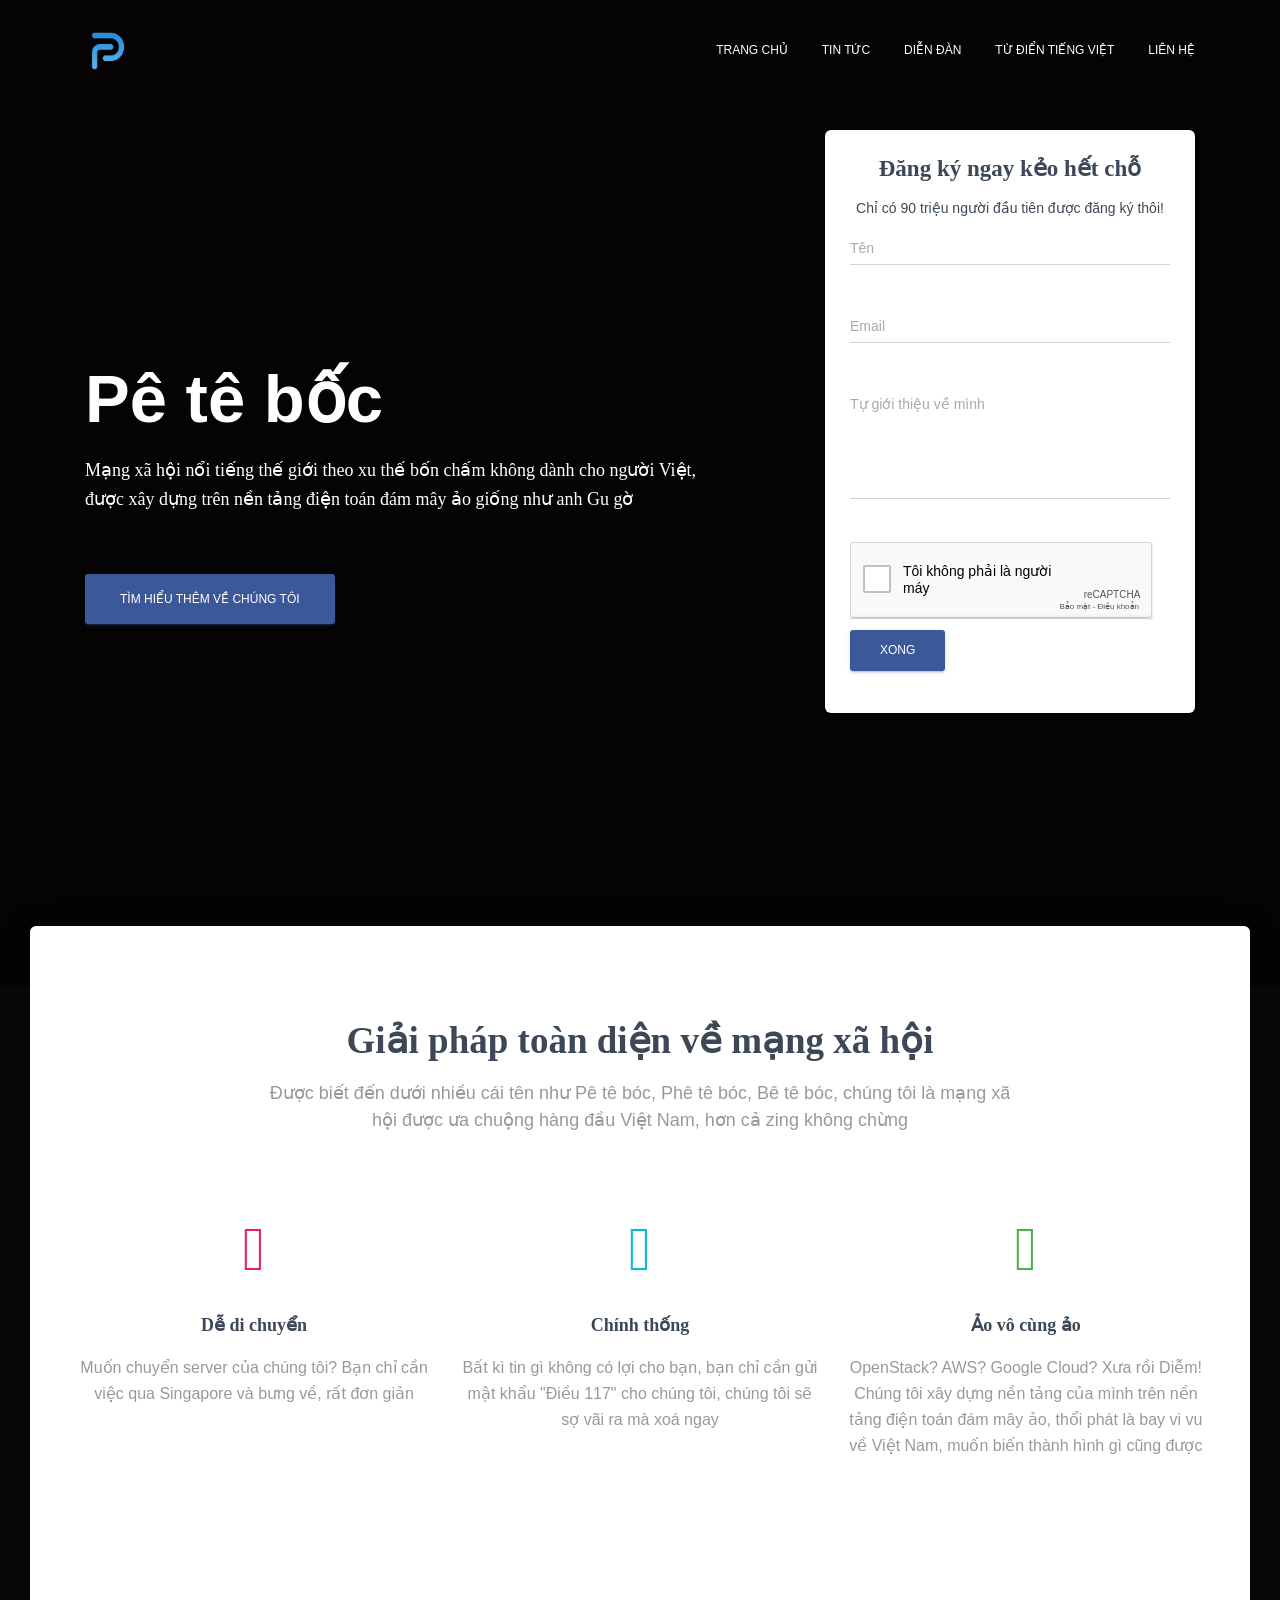
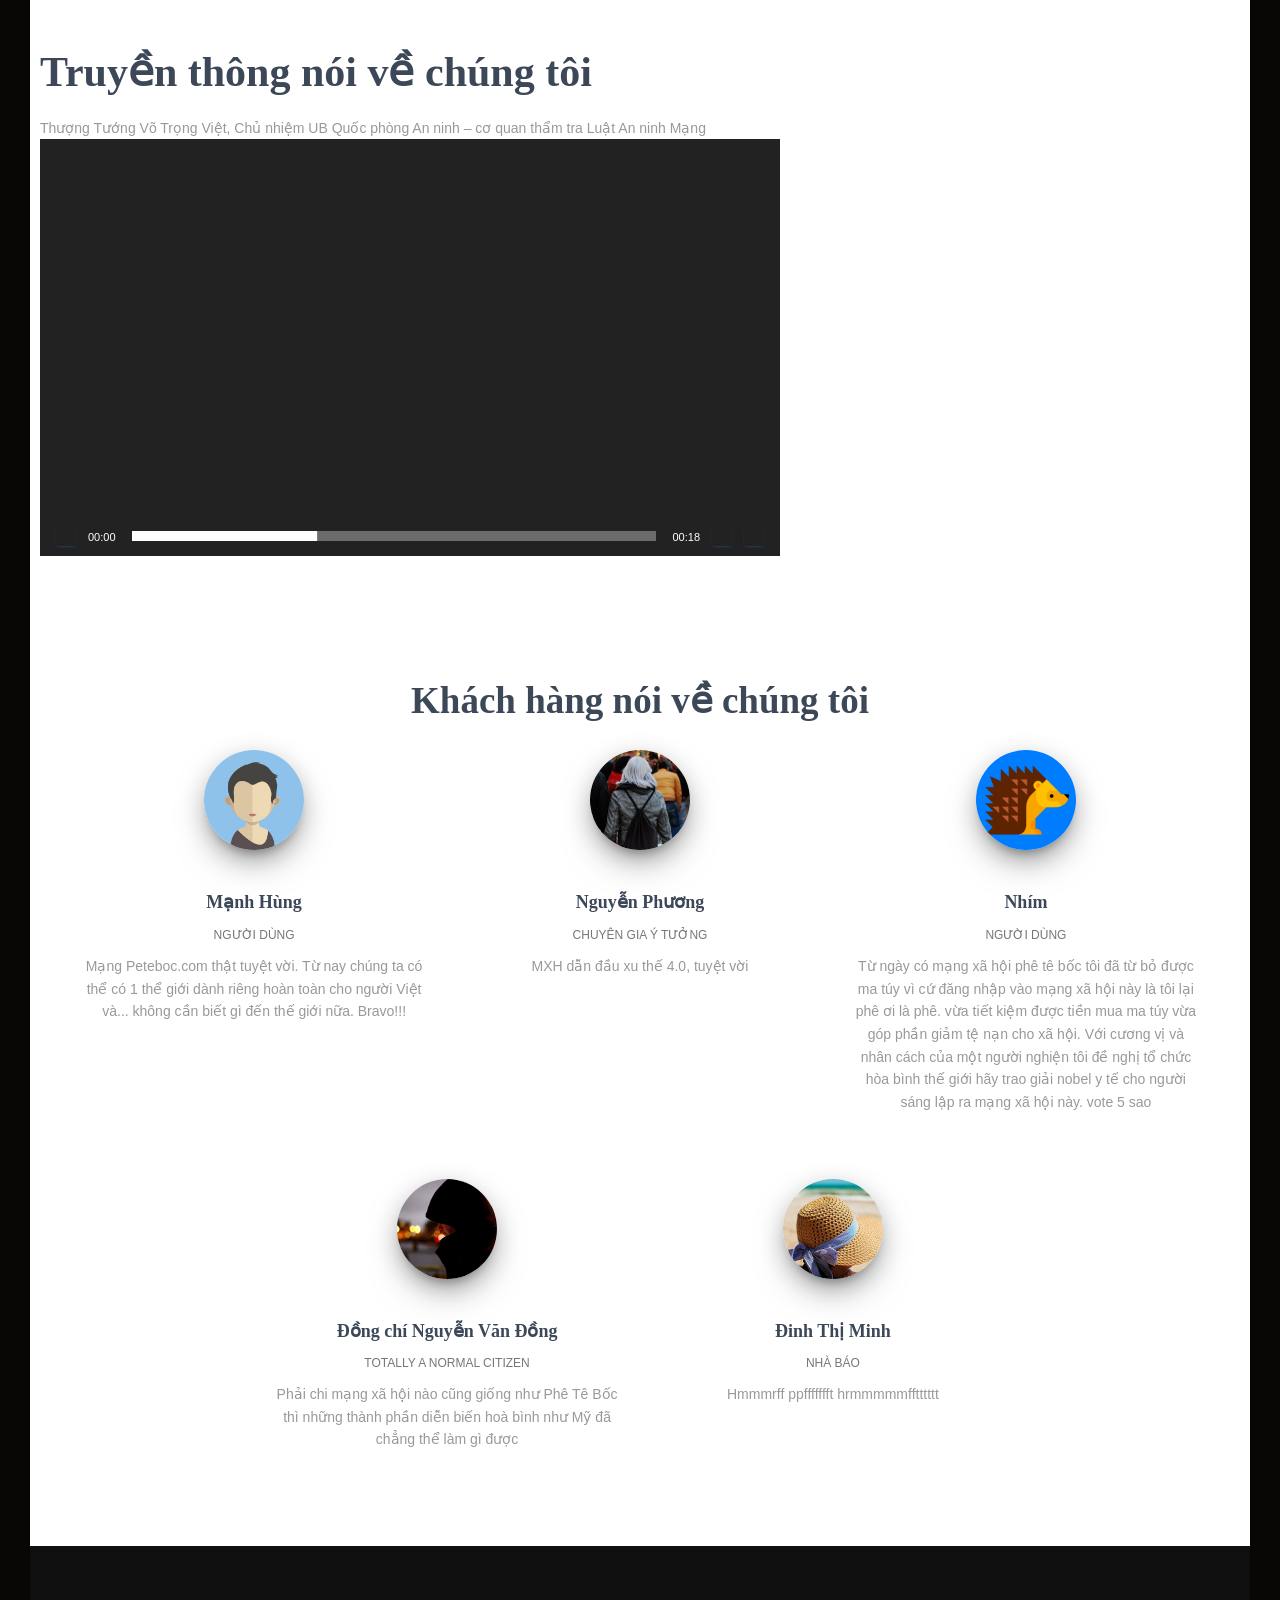
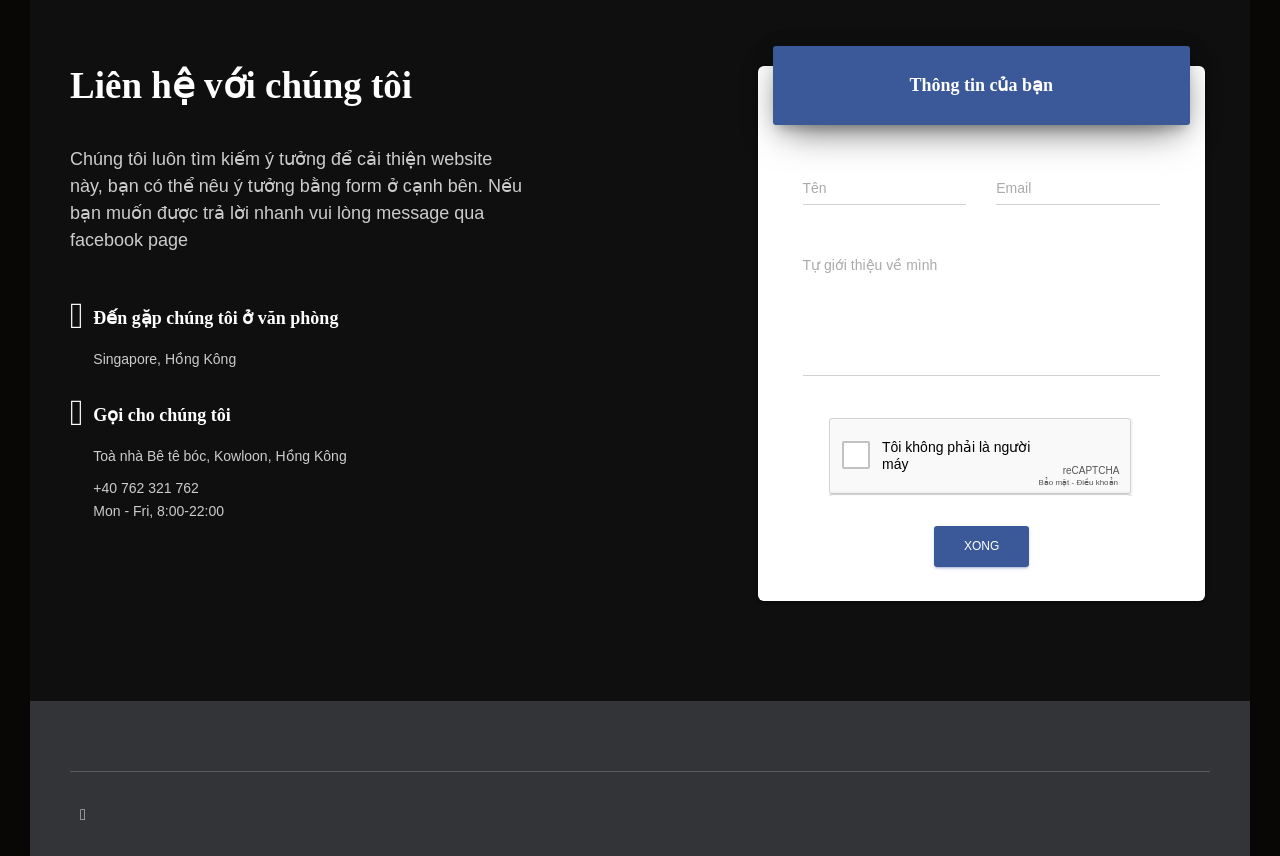
==== commit 7d285408: "refactor" ====
--- a/index.html
+++ b/index.html
@@ -1,524 +1,1549 @@
 <!DOCTYPE html>
 <!-- saved from url=(0024)https://www.peteboc.com/ -->
-<html lang="vi"><head><meta http-equiv="Content-Type" content="text/html; charset=UTF-8">
-
-<meta name="viewport" content="width=device-width, initial-scale=1">
-<link rel="profile" href="https://gmpg.org/xfn/11">
-<title>Pê tê bóc – Mạng xã hội nổi tiếng thế giới dành cho người Việt</title>
-<link rel="dns-prefetch" href="https://s0.wp.com/">
-<link rel="dns-prefetch" href="https://secure.gravatar.com/">
-<link rel="dns-prefetch" href="https://maxcdn.bootstrapcdn.com/">
-<link rel="dns-prefetch" href="https://fonts.googleapis.com/">
-<link rel="dns-prefetch" href="https://s.w.org/">
-<link rel="alternate" type="application/rss+xml" title="Dòng thông tin Pê tê bóc »" href="https://www.peteboc.com/feed/">
-<link rel="alternate" type="application/rss+xml" title="Dòng phản hồi Pê tê bóc »" href="https://www.peteboc.com/comments/feed/">
-<script type="text/javascript" async="" src="./Pê tê bóc – Mạng xã hội nổi tiếng thế giới dành cho người Việt_files/analytics.js"></script><script type="text/javascript" async="" src="./Pê tê bóc – Mạng xã hội nổi tiếng thế giới dành cho người Việt_files/recaptcha__vi.js"></script><script id="facebook-jssdk" src="./Pê tê bóc – Mạng xã hội nổi tiếng thế giới dành cho người Việt_files/sdk.js"></script><script type="text/javascript">
-			window._wpemojiSettings = {"baseUrl":"https:\/\/s.w.org\/images\/core\/emoji\/2.4\/72x72\/","ext":".png","svgUrl":"https:\/\/s.w.org\/images\/core\/emoji\/2.4\/svg\/","svgExt":".svg","source":{"concatemoji":"https:\/\/www.peteboc.com\/wp-includes\/js\/wp-emoji-release.min.js?ver=4.9.6"}};
-			!function(a,b,c){function d(a,b){var c=String.fromCharCode;l.clearRect(0,0,k.width,k.height),l.fillText(c.apply(this,a),0,0);var d=k.toDataURL();l.clearRect(0,0,k.width,k.height),l.fillText(c.apply(this,b),0,0);var e=k.toDataURL();return d===e}function e(a){var b;if(!l||!l.fillText)return!1;switch(l.textBaseline="top",l.font="600 32px Arial",a){case"flag":return!(b=d([55356,56826,55356,56819],[55356,56826,8203,55356,56819]))&&(b=d([55356,57332,56128,56423,56128,56418,56128,56421,56128,56430,56128,56423,56128,56447],[55356,57332,8203,56128,56423,8203,56128,56418,8203,56128,56421,8203,56128,56430,8203,56128,56423,8203,56128,56447]),!b);case"emoji":return b=d([55357,56692,8205,9792,65039],[55357,56692,8203,9792,65039]),!b}return!1}function f(a){var c=b.createElement("script");c.src=a,c.defer=c.type="text/javascript",b.getElementsByTagName("head")[0].appendChild(c)}var g,h,i,j,k=b.createElement("canvas"),l=k.getContext&&k.getContext("2d");for(j=Array("flag","emoji"),c.supports={everything:!0,everythingExceptFlag:!0},i=0;i<j.length;i++)c.supports[j[i]]=e(j[i]),c.supports.everything=c.supports.everything&&c.supports[j[i]],"flag"!==j[i]&&(c.supports.everythingExceptFlag=c.supports.everythingExceptFlag&&c.supports[j[i]]);c.supports.everythingExceptFlag=c.supports.everythingExceptFlag&&!c.supports.flag,c.DOMReady=!1,c.readyCallback=function(){c.DOMReady=!0},c.supports.everything||(h=function(){c.readyCallback()},b.addEventListener?(b.addEventListener("DOMContentLoaded",h,!1),a.addEventListener("load",h,!1)):(a.attachEvent("onload",h),b.attachEvent("onreadystatechange",function(){"complete"===b.readyState&&c.readyCallback()})),g=c.source||{},g.concatemoji?f(g.concatemoji):g.wpemoji&&g.twemoji&&(f(g.twemoji),f(g.wpemoji)))}(window,document,window._wpemojiSettings);
-		</script><script src="./Pê tê bóc – Mạng xã hội nổi tiếng thế giới dành cho người Việt_files/wp-emoji-release.min.js" type="text/javascript" defer=""></script>
-<style type="text/css">
-img.wp-smiley,
-img.emoji {
-	display: inline !important;
-	border: none !important;
-	box-shadow: none !important;
-	height: 1em !important;
-	width: 1em !important;
-	margin: 0 .07em !important;
-	vertical-align: -0.1em !important;
-	background: none !important;
-	padding: 0 !important;
-}
-</style>
-<link rel="stylesheet" id="bootstrap-css" href="./Pê tê bóc – Mạng xã hội nổi tiếng thế giới dành cho người Việt_files/bootstrap.min.css" type="text/css" media="all">
-<link rel="stylesheet" id="hestia-font-sizes-css" href="./Pê tê bóc – Mạng xã hội nổi tiếng thế giới dành cho người Việt_files/font-sizes.css" type="text/css" media="all">
-<link rel="stylesheet" id="dashicons-css" href="./Pê tê bóc – Mạng xã hội nổi tiếng thế giới dành cho người Việt_files/dashicons.min.css" type="text/css" media="all">
-<link rel="stylesheet" id="obfx-module-pub-css-menu-icons-0-css" href="./Pê tê bóc – Mạng xã hội nổi tiếng thế giới dành cho người Việt_files/font-awesome.min.css" type="text/css" media="all">
-<link rel="stylesheet" id="chld_thm_cfg_parent-css" href="./Pê tê bóc – Mạng xã hội nổi tiếng thế giới dành cho người Việt_files/style.css" type="text/css" media="all">
-<link rel="stylesheet" id="font-awesome-css" href="./Pê tê bóc – Mạng xã hội nổi tiếng thế giới dành cho người Việt_files/font-awesome.min(1).css" type="text/css" media="all">
-<link rel="stylesheet" id="hestia_style-css" href="./Pê tê bóc – Mạng xã hội nổi tiếng thế giới dành cho người Việt_files/style(1).css" type="text/css" media="all">
-<style id="hestia_style-inline-css" type="text/css">
-
-
-.header-filter.header-filter-gradient:before {
-	background-color: transparent;
-} 	
-a, 
-.navbar .dropdown-menu li:hover > a,
-.navbar .dropdown-menu li:focus > a,
-.navbar .dropdown-menu li:active > a,
-.navbar.navbar-not-transparent .nav > li:not(.btn).on-section > a, 
-.navbar.navbar-not-transparent .nav > li.on-section:not(.btn) > a, 
-.navbar.navbar-not-transparent .nav > li.on-section:not(.btn):hover > a, 
-.navbar.navbar-not-transparent .nav > li.on-section:not(.btn):focus > a, 
-.navbar.navbar-not-transparent .nav > li.on-section:not(.btn):active > a, 
-body:not(.home) .navbar-default .navbar-nav > .active:not(.btn) > a,
-body:not(.home) .navbar-default .navbar-nav > .active:not(.btn) > a:hover,
-body:not(.home) .navbar-default .navbar-nav > .active:not(.btn) > a:focus,
-.hestia-blogs article:nth-child(6n+1) .category a, a:hover, .card-blog a.moretag:hover, .card-blog a.more-link:hover, .widget a:hover {
-    color:#3b5998;
-}
-
-.pagination span.current, .pagination span.current:focus, .pagination span.current:hover {
-	border-color:#3b5998
-}
-           
-button,
-button:hover,           
-input[type="button"],
-input[type="button"]:hover,
-input[type="submit"],
-input[type="submit"]:hover,
-input#searchsubmit, 
-.pagination span.current, 
-.pagination span.current:focus, 
-.pagination span.current:hover,
-.btn.btn-primary,
-.btn.btn-primary:link,
-.btn.btn-primary:hover, 
-.btn.btn-primary:focus, 
-.btn.btn-primary:active, 
-.btn.btn-primary.active, 
-.btn.btn-primary.active:focus, 
-.btn.btn-primary.active:hover,
-.btn.btn-primary:active:hover, 
-.btn.btn-primary:active:focus, 
-.btn.btn-primary:active:hover,
-.hestia-sidebar-open.btn.btn-rose,
-.hestia-sidebar-close.btn.btn-rose,
-.hestia-sidebar-open.btn.btn-rose:hover,
-.hestia-sidebar-close.btn.btn-rose:hover,
-.hestia-sidebar-open.btn.btn-rose:focus,
-.hestia-sidebar-close.btn.btn-rose:focus,
-.label.label-primary,
-.hestia-work .portfolio-item:nth-child(6n+1) .label,
-.nav-cart .nav-cart-content .widget .buttons .button{
-    background-color: #3b5998;
-}
-
-@media (max-width: 768px) { 
+<html lang="vi">
+
+<head>
+	<meta http-equiv="Content-Type" content="text/html; charset=UTF-8">
+
+	<meta name="viewport" content="width=device-width, initial-scale=1">
+	<link rel="profile" href="https://gmpg.org/xfn/11">
+	<title>Pê cê bóc – Mạng xã hội nổi tiếng thế giới dành cho người Việt</title>
+	<link rel="dns-prefetch" href="https://s0.wp.com/">
+	<link rel="dns-prefetch" href="https://secure.gravatar.com/">
+	<link rel="dns-prefetch" href="https://maxcdn.bootstrapcdn.com/">
+	<link rel="dns-prefetch" href="https://fonts.googleapis.com/">
+	<link rel="dns-prefetch" href="https://s.w.org/">
+	<link rel="alternate" type="application/rss+xml" title="Dòng thông tin Pê cê bóc »" href="https://www.peteboc.com/feed/">
+	<link rel="alternate" type="application/rss+xml" title="Dòng phản hồi Pê cê bóc »" href="https://www.peteboc.com/comments/feed/">
 	
-	.navbar-default .navbar-nav>li>a:hover,
-	.navbar-default .navbar-nav>li>a:focus,
-	.navbar .navbar-nav .dropdown .dropdown-menu li a:hover,
-	.navbar .navbar-nav .dropdown .dropdown-menu li a:focus,
-	.navbar button.navbar-toggle:hover,
-	.navbar .navbar-nav li:hover > a i {
-	    color: #3b5998;
-	}
-}
-
-button,
-.button,
-input[type="submit"], 
-input[type="button"], 
-.btn.btn-primary,
-.hestia-sidebar-open.btn.btn-rose,
-.hestia-sidebar-close.btn.btn-rose {
-    -webkit-box-shadow: 0 2px 2px 0 rgba(59,89,152,0.14),0 3px 1px -2px rgba(59,89,152,0.2),0 1px 5px 0 rgba(59,89,152,0.12);
-    box-shadow: 0 2px 2px 0 rgba(59,89,152,0.14),0 3px 1px -2px rgba(59,89,152,0.2),0 1px 5px 0 rgba(59,89,152,0.12);
-}
-
-.card .header-primary, .card .content-primary {
-    background: #3b5998;
-}
-.button:hover,
-button:hover,
-input[type="submit"]:hover,
-input[type="button"]:hover,
-input#searchsubmit:hover, 
-.pagination span.current, 
-.btn.btn-primary:hover, 
-.btn.btn-primary:focus, 
-.btn.btn-primary:active, 
-.btn.btn-primary.active, 
-.btn.btn-primary:active:focus, 
-.btn.btn-primary:active:hover, 
-.hestia-sidebar-open.btn.btn-rose:hover,
-.hestia-sidebar-close.btn.btn-rose:hover,
-.pagination span.current:hover{
-	-webkit-box-shadow: 0 14px 26px -12pxrgba(59,89,152,0.42),0 4px 23px 0 rgba(0,0,0,0.12),0 8px 10px -5px rgba(59,89,152,0.2);
-    box-shadow: 0 14px 26px -12px rgba(59,89,152,0.42),0 4px 23px 0 rgba(0,0,0,0.12),0 8px 10px -5px rgba(59,89,152,0.2);
-	color: #fff;
-}
-.form-group.is-focused .form-control {
-background-image: -webkit-gradient(linear,left top, left bottom,from(#3b5998),to(#3b5998)),-webkit-gradient(linear,left top, left bottom,from(#d2d2d2),to(#d2d2d2));
-	background-image: -webkit-linear-gradient(#3b5998),to(#3b5998),-webkit-linear-gradient(#d2d2d2,#d2d2d2);
-	background-image: linear-gradient(#3b5998),to(#3b5998),linear-gradient(#d2d2d2,#d2d2d2);
-}
- .navbar:not(.navbar-transparent) li:not(.btn):hover > a,
- .navbar.full-screen-menu.navbar-transparent li:not(.btn):hover > a,
- .navbar.full-screen-menu .navbar-toggle:hover,
- .navbar:not(.navbar-transparent) .nav-cart:hover, 
- .navbar:not(.navbar-transparent) .hestia-toggle-search:hover {
-		 color:#3b5998}
-.header-filter-gradient { 
-	background: linear-gradient(45deg, rgb(59,89,152) 0%, rgb(125,117,131) 100%); 
-} 
-.hestia-top-bar, .hestia-top-bar .widget.widget_shopping_cart .cart_list {
+	<!-- <script src="./Pê tê bóc – Mạng xã hội nổi tiếng thế giới dành cho người Việt_files/wp-emoji-release.min.js" type="text/javascript" defer=""></script> -->
+	<style type="text/css">
+		img.wp-smiley,
+		img.emoji {
+			display: inline !important;
+			border: none !important;
+			box-shadow: none !important;
+			height: 1em !important;
+			width: 1em !important;
+			margin: 0 .07em !important;
+			vertical-align: -0.1em !important;
+			background: none !important;
+			padding: 0 !important;
+		}
+	</style>
+	<link rel="stylesheet" id="bootstrap-css" href="./Pê tê bóc – Mạng xã hội nổi tiếng thế giới dành cho người Việt_files/bootstrap.min.css"
+	 type="text/css" media="all">
+	<link rel="stylesheet" id="hestia-font-sizes-css" href="./Pê tê bóc – Mạng xã hội nổi tiếng thế giới dành cho người Việt_files/font-sizes.css"
+	 type="text/css" media="all">
+	<link rel="stylesheet" id="dashicons-css" href="./Pê tê bóc – Mạng xã hội nổi tiếng thế giới dành cho người Việt_files/dashicons.min.css"
+	 type="text/css" media="all">
+	<link rel="stylesheet" id="obfx-module-pub-css-menu-icons-0-css" href="./Pê tê bóc – Mạng xã hội nổi tiếng thế giới dành cho người Việt_files/font-awesome.min.css"
+	 type="text/css" media="all">
+	<link rel="stylesheet" id="chld_thm_cfg_parent-css" href="./Pê tê bóc – Mạng xã hội nổi tiếng thế giới dành cho người Việt_files/style.css"
+	 type="text/css" media="all">
+	<!-- <link rel="stylesheet" id="font-awesome-css" href="./Pê tê bóc – Mạng xã hội nổi tiếng thế giới dành cho người Việt_files/font-awesome.min(1).css" type="text/css" media="all"> -->
+	<!-- <link rel="stylesheet" id="hestia_style-css" href="./Pê tê bóc – Mạng xã hội nổi tiếng thế giới dành cho người Việt_files/style(1).css" type="text/css" media="all"> -->
+	<style id="hestia_style-inline-css" type="text/css">
+		.header-filter.header-filter-gradient:before {
+			background-color: transparent;
+		}
+
+		a,
+		.navbar .dropdown-menu li:hover>a,
+		.navbar .dropdown-menu li:focus>a,
+		.navbar .dropdown-menu li:active>a,
+		.navbar.navbar-not-transparent .nav>li:not(.btn).on-section>a,
+		.navbar.navbar-not-transparent .nav>li.on-section:not(.btn)>a,
+		.navbar.navbar-not-transparent .nav>li.on-section:not(.btn):hover>a,
+		.navbar.navbar-not-transparent .nav>li.on-section:not(.btn):focus>a,
+		.navbar.navbar-not-transparent .nav>li.on-section:not(.btn):active>a,
+		body:not(.home) .navbar-default .navbar-nav>.active:not(.btn)>a,
+		body:not(.home) .navbar-default .navbar-nav>.active:not(.btn)>a:hover,
+		body:not(.home) .navbar-default .navbar-nav>.active:not(.btn)>a:focus,
+		.hestia-blogs article:nth-child(6n+1) .category a,
+		a:hover,
+		.card-blog a.moretag:hover,
+		.card-blog a.more-link:hover,
+		.widget a:hover {
+			color: #3b5998;
+		}
+
+		.pagination span.current,
+		.pagination span.current:focus,
+		.pagination span.current:hover {
+			border-color: #3b5998
+		}
+
+		button,
+		button:hover,
+		input[type="button"],
+		input[type="button"]:hover,
+		input[type="submit"],
+		input[type="submit"]:hover,
+		input#searchsubmit,
+		.pagination span.current,
+		.pagination span.current:focus,
+		.pagination span.current:hover,
+		.btn.btn-primary,
+		.btn.btn-primary:link,
+		.btn.btn-primary:hover,
+		.btn.btn-primary:focus,
+		.btn.btn-primary:active,
+		.btn.btn-primary.active,
+		.btn.btn-primary.active:focus,
+		.btn.btn-primary.active:hover,
+		.btn.btn-primary:active:hover,
+		.btn.btn-primary:active:focus,
+		.btn.btn-primary:active:hover,
+		.hestia-sidebar-open.btn.btn-rose,
+		.hestia-sidebar-close.btn.btn-rose,
+		.hestia-sidebar-open.btn.btn-rose:hover,
+		.hestia-sidebar-close.btn.btn-rose:hover,
+		.hestia-sidebar-open.btn.btn-rose:focus,
+		.hestia-sidebar-close.btn.btn-rose:focus,
+		.label.label-primary,
+		.hestia-work .portfolio-item:nth-child(6n+1) .label,
+		.nav-cart .nav-cart-content .widget .buttons .button {
+			background-color: #3b5998;
+		}
+
+		@media (max-width: 768px) {
+
+			.navbar-default .navbar-nav>li>a:hover,
+			.navbar-default .navbar-nav>li>a:focus,
+			.navbar .navbar-nav .dropdown .dropdown-menu li a:hover,
+			.navbar .navbar-nav .dropdown .dropdown-menu li a:focus,
+			.navbar button.navbar-toggle:hover,
+			.navbar .navbar-nav li:hover>a i {
+				color: #3b5998;
+			}
+		}
+
+		button,
+		.button,
+		input[type="submit"],
+		input[type="button"],
+		.btn.btn-primary,
+		.hestia-sidebar-open.btn.btn-rose,
+		.hestia-sidebar-close.btn.btn-rose {
+			-webkit-box-shadow: 0 2px 2px 0 rgba(59, 89, 152, 0.14), 0 3px 1px -2px rgba(59, 89, 152, 0.2), 0 1px 5px 0 rgba(59, 89, 152, 0.12);
+			box-shadow: 0 2px 2px 0 rgba(59, 89, 152, 0.14), 0 3px 1px -2px rgba(59, 89, 152, 0.2), 0 1px 5px 0 rgba(59, 89, 152, 0.12);
+		}
+
+		.card .header-primary,
+		.card .content-primary {
+			background: #3b5998;
+		}
+
+		.button:hover,
+		button:hover,
+		input[type="submit"]:hover,
+		input[type="button"]:hover,
+		input#searchsubmit:hover,
+		.pagination span.current,
+		.btn.btn-primary:hover,
+		.btn.btn-primary:focus,
+		.btn.btn-primary:active,
+		.btn.btn-primary.active,
+		.btn.btn-primary:active:focus,
+		.btn.btn-primary:active:hover,
+		.hestia-sidebar-open.btn.btn-rose:hover,
+		.hestia-sidebar-close.btn.btn-rose:hover,
+		.pagination span.current:hover {
+			-webkit-box-shadow: 0 14px 26px -12pxrgba(59, 89, 152, 0.42), 0 4px 23px 0 rgba(0, 0, 0, 0.12), 0 8px 10px -5px rgba(59, 89, 152, 0.2);
+			box-shadow: 0 14px 26px -12px rgba(59, 89, 152, 0.42), 0 4px 23px 0 rgba(0, 0, 0, 0.12), 0 8px 10px -5px rgba(59, 89, 152, 0.2);
+			color: #fff;
+		}
+
+		.form-group.is-focused .form-control {
+			background-image: -webkit-gradient(linear, left top, left bottom, from(#3b5998), to(#3b5998)), -webkit-gradient(linear, left top, left bottom, from(#d2d2d2), to(#d2d2d2));
+			background-image: -webkit-linear-gradient(#3b5998), to(#3b5998), -webkit-linear-gradient(#d2d2d2, #d2d2d2);
+			background-image: linear-gradient(#3b5998), to(#3b5998), linear-gradient(#d2d2d2, #d2d2d2);
+		}
+
+		.navbar:not(.navbar-transparent) li:not(.btn):hover>a,
+		.navbar.full-screen-menu.navbar-transparent li:not(.btn):hover>a,
+		.navbar.full-screen-menu .navbar-toggle:hover,
+		.navbar:not(.navbar-transparent) .nav-cart:hover,
+		.navbar:not(.navbar-transparent) .hestia-toggle-search:hover {
+			color: #3b5998
+		}
+
+		.header-filter-gradient {
+			background: linear-gradient(45deg, rgb(59, 89, 152) 0%, rgb(125, 117, 131) 100%);
+		}
+
+		.hestia-top-bar,
+		.hestia-top-bar .widget.widget_shopping_cart .cart_list {
 			background-color: #363537
 		}
+
 		.hestia-top-bar .widget .label-floating input[type=search]:-webkit-autofill {
 			-webkit-box-shadow: inset 0 0 0px 9999px #363537
-		}.hestia-top-bar, .hestia-top-bar .widget .label-floating input[type=search], .hestia-top-bar .widget.widget_search form.form-group:before, .hestia-top-bar .widget.widget_product_search form.form-group:before, .hestia-top-bar .widget.widget_shopping_cart:before {
+		}
+
+		.hestia-top-bar,
+		.hestia-top-bar .widget .label-floating input[type=search],
+		.hestia-top-bar .widget.widget_search form.form-group:before,
+		.hestia-top-bar .widget.widget_product_search form.form-group:before,
+		.hestia-top-bar .widget.widget_shopping_cart:before {
 			color: #ffffff
-		} 
-		.hestia-top-bar .widget .label-floating input[type=search]{
-			-webkit-text-fill-color:#ffffff !important 
-		}.hestia-top-bar a, .hestia-top-bar .top-bar-nav li a {
+		}
+
+		.hestia-top-bar .widget .label-floating input[type=search] {
+			-webkit-text-fill-color: #ffffff !important
+		}
+
+		.hestia-top-bar a,
+		.hestia-top-bar .top-bar-nav li a {
 			color: #ffffff
-		}.hestia-top-bar a:hover, .hestia-top-bar .top-bar-nav li a:hover {
+		}
+
+		.hestia-top-bar a:hover,
+		.hestia-top-bar .top-bar-nav li a:hover {
 			color: #eeeeee
 		}
 
-		.page-template-builder-fullwidth-std .header > .elementor {
+		.page-template-builder-fullwidth-std .header>.elementor {
 			padding-top: 70px;
 		}
-
-</style>
-<link rel="stylesheet" id="hestia_fonts-css" href="./Pê tê bóc – Mạng xã hội nổi tiếng thế giới dành cho người Việt_files/css" type="text/css" media="all">
-<link rel="stylesheet" id="jetpack-widget-social-icons-styles-css" href="./Pê tê bóc – Mạng xã hội nổi tiếng thế giới dành cho người Việt_files/social-icons.css" type="text/css" media="all">
-<link rel="stylesheet" id="social-logos-css" href="./Pê tê bóc – Mạng xã hội nổi tiếng thế giới dành cho người Việt_files/social-logos.min.css" type="text/css" media="all">
-<link rel="stylesheet" id="jetpack_css-css" href="./Pê tê bóc – Mạng xã hội nổi tiếng thế giới dành cho người Việt_files/jetpack.css" type="text/css" media="all">
-<script type="text/javascript" src="./Pê tê bóc – Mạng xã hội nổi tiếng thế giới dành cho người Việt_files/jquery.js"></script>
-<script type="text/javascript" src="./Pê tê bóc – Mạng xã hội nổi tiếng thế giới dành cho người Việt_files/jquery-migrate.min.js"></script>
-<link rel="https://api.w.org/" href="https://www.peteboc.com/wp-json/">
-<link rel="EditURI" type="application/rsd+xml" title="RSD" href="https://www.peteboc.com/xmlrpc.php?rsd">
-<link rel="wlwmanifest" type="application/wlwmanifest+xml" href="https://www.peteboc.com/wp-includes/wlwmanifest.xml">
-<meta name="generator" content="WordPress 4.9.6">
-<link rel="canonical" href="https://www.peteboc.com/">
-<link rel="shortlink" href="https://wp.me/P9ZMxK-y">
-<link rel="alternate" type="application/json+oembed" href="https://www.peteboc.com/wp-json/oembed/1.0/embed?url=https%3A%2F%2Fwww.peteboc.com%2F">
-<link rel="alternate" type="text/xml+oembed" href="https://www.peteboc.com/wp-json/oembed/1.0/embed?url=https%3A%2F%2Fwww.peteboc.com%2F&amp;format=xml">
-<script async="" src="./Pê tê bóc – Mạng xã hội nổi tiếng thế giới dành cho người Việt_files/js"></script>
-<script>
-			window.dataLayer = window.dataLayer || [];
-			function gtag(){dataLayer.push(arguments)};
-			gtag('js', new Date());
-			gtag('config', 'UA-108055015-4');
-			
-		</script>
-<link rel="dns-prefetch" href="https://v0.wordpress.com/">
-<link rel="dns-prefetch" href="https://i0.wp.com/">
-<link rel="dns-prefetch" href="https://i1.wp.com/">
-<link rel="dns-prefetch" href="https://i2.wp.com/">
-<link rel="dns-prefetch" href="https://widgets.wp.com/">
-<link rel="dns-prefetch" href="https://s0.wp.com/">
-<link rel="dns-prefetch" href="https://0.gravatar.com/">
-<link rel="dns-prefetch" href="https://1.gravatar.com/">
-<link rel="dns-prefetch" href="https://2.gravatar.com/">
-<style type="text/css">img#wpstats{display:none}</style> <style type="text/css">.recentcomments a{display:inline !important;padding:0 !important;margin:0 !important;}</style>
-<style type="text/css" id="custom-background-css">
-body.custom-background { background-color: #0a0707; }
-</style>
-
-<meta property="og:type" content="website">
-<meta property="og:title" content="Pê tê bóc">
-<meta property="og:description" content="Mạng xã hội nổi tiếng thế giới dành cho người Việt">
-<meta property="og:url" content="https://www.peteboc.com/">
-<meta property="og:site_name" content="Pê tê bóc">
-<meta property="og:image" content="https://i0.wp.com/www.peteboc.com/wp-content/uploads/2018/06/cropped-logo-transparent-1.png?fit=512%2C512&amp;ssl=1">
-<meta property="og:image:width" content="512">
-<meta property="og:image:height" content="512">
-<meta property="og:locale" content="vi_VN">
-<meta name="twitter:text:title" content="Front Page">
-<meta name="twitter:image" content="https://i0.wp.com/www.peteboc.com/wp-content/uploads/2018/06/cropped-logo-transparent-1.png?fit=240%2C240&amp;ssl=1">
-<meta name="twitter:card" content="summary">
-
-<link rel="icon" href="https://i0.wp.com/www.peteboc.com/wp-content/uploads/2018/06/cropped-logo-transparent-1.png?fit=32%2C32&amp;ssl=1" sizes="32x32">
-<link rel="icon" href="https://i0.wp.com/www.peteboc.com/wp-content/uploads/2018/06/cropped-logo-transparent-1.png?fit=192%2C192&amp;ssl=1" sizes="192x192">
-<link rel="apple-touch-icon-precomposed" href="https://i0.wp.com/www.peteboc.com/wp-content/uploads/2018/06/cropped-logo-transparent-1.png?fit=180%2C180&amp;ssl=1">
-<meta name="msapplication-TileImage" content="https://i0.wp.com/www.peteboc.com/wp-content/uploads/2018/06/cropped-logo-transparent-1.png?fit=270%2C270&amp;ssl=1">
-<style type="text/css" id="wp-custom-css">
-				.copyright {
-	display: none;
-}			</style>
-<link rel="stylesheet" type="text/css" id="gravatar-card-css" href="./Pê tê bóc – Mạng xã hội nổi tiếng thế giới dành cho người Việt_files/hovercard.css"><link rel="stylesheet" type="text/css" id="gravatar-card-services-css" href="./Pê tê bóc – Mạng xã hội nổi tiếng thế giới dành cho người Việt_files/services.css"><style type="text/css">.fb_hidden{position:absolute;top:-10000px;z-index:10001}.fb_reposition{overflow:hidden;position:relative}.fb_invisible{display:none}.fb_reset{background:none;border:0;border-spacing:0;color:#000;cursor:auto;direction:ltr;font-family:"lucida grande", tahoma, verdana, arial, sans-serif;font-size:11px;font-style:normal;font-variant:normal;font-weight:normal;letter-spacing:normal;line-height:1;margin:0;overflow:visible;padding:0;text-align:left;text-decoration:none;text-indent:0;text-shadow:none;text-transform:none;visibility:visible;white-space:normal;word-spacing:normal}.fb_reset>div{overflow:hidden}.fb_link img{border:none}@keyframes fb_transform{from{opacity:0;transform:scale(.95)}to{opacity:1;transform:scale(1)}}.fb_animate{animation:fb_transform .3s forwards}
-.fb_dialog{background:rgba(82, 82, 82, .7);position:absolute;top:-10000px;z-index:10001}.fb_reset .fb_dialog_legacy{overflow:visible}.fb_dialog_advanced{padding:10px;border-radius:8px}.fb_dialog_content{background:#fff;color:#333}.fb_dialog_close_icon{background:url(https://static.xx.fbcdn.net/rsrc.php/v3/yq/r/IE9JII6Z1Ys.png) no-repeat scroll 0 0 transparent;cursor:pointer;display:block;height:15px;position:absolute;right:18px;top:17px;width:15px}.fb_dialog_mobile .fb_dialog_close_icon{top:5px;left:5px;right:auto}.fb_dialog_padding{background-color:transparent;position:absolute;width:1px;z-index:-1}.fb_dialog_close_icon:hover{background:url(https://static.xx.fbcdn.net/rsrc.php/v3/yq/r/IE9JII6Z1Ys.png) no-repeat scroll 0 -15px transparent}.fb_dialog_close_icon:active{background:url(https://static.xx.fbcdn.net/rsrc.php/v3/yq/r/IE9JII6Z1Ys.png) no-repeat scroll 0 -30px transparent}.fb_dialog_loader{background-color:#f6f7f9;border:1px solid #606060;font-size:24px;padding:20px}.fb_dialog_top_left,.fb_dialog_top_right,.fb_dialog_bottom_left,.fb_dialog_bottom_right{height:10px;width:10px;overflow:hidden;position:absolute}.fb_dialog_top_left{background:url(https://static.xx.fbcdn.net/rsrc.php/v3/ye/r/8YeTNIlTZjm.png) no-repeat 0 0;left:-10px;top:-10px}.fb_dialog_top_right{background:url(https://static.xx.fbcdn.net/rsrc.php/v3/ye/r/8YeTNIlTZjm.png) no-repeat 0 -10px;right:-10px;top:-10px}.fb_dialog_bottom_left{background:url(https://static.xx.fbcdn.net/rsrc.php/v3/ye/r/8YeTNIlTZjm.png) no-repeat 0 -20px;bottom:-10px;left:-10px}.fb_dialog_bottom_right{background:url(https://static.xx.fbcdn.net/rsrc.php/v3/ye/r/8YeTNIlTZjm.png) no-repeat 0 -30px;right:-10px;bottom:-10px}.fb_dialog_vert_left,.fb_dialog_vert_right,.fb_dialog_horiz_top,.fb_dialog_horiz_bottom{position:absolute;background:#525252;filter:alpha(opacity=70);opacity:.7}.fb_dialog_vert_left,.fb_dialog_vert_right{width:10px;height:100%}.fb_dialog_vert_left{margin-left:-10px}.fb_dialog_vert_right{right:0;margin-right:-10px}.fb_dialog_horiz_top,.fb_dialog_horiz_bottom{width:100%;height:10px}.fb_dialog_horiz_top{margin-top:-10px}.fb_dialog_horiz_bottom{bottom:0;margin-bottom:-10px}.fb_dialog_iframe{line-height:0}.fb_dialog_content .dialog_title{background:#6d84b4;border:1px solid #365899;color:#fff;font-size:14px;font-weight:bold;margin:0}.fb_dialog_content .dialog_title>span{background:url(https://static.xx.fbcdn.net/rsrc.php/v3/yd/r/Cou7n-nqK52.gif) no-repeat 5px 50%;float:left;padding:5px 0 7px 26px}body.fb_hidden{-webkit-transform:none;height:100%;margin:0;overflow:visible;position:absolute;top:-10000px;left:0;width:100%}.fb_dialog.fb_dialog_mobile.loading{background:url(https://static.xx.fbcdn.net/rsrc.php/v3/ya/r/3rhSv5V8j3o.gif) white no-repeat 50% 50%;min-height:100%;min-width:100%;overflow:hidden;position:absolute;top:0;z-index:10001}.fb_dialog.fb_dialog_mobile.loading.centered{width:auto;height:auto;min-height:initial;min-width:initial;background:none}.fb_dialog.fb_dialog_mobile.loading.centered #fb_dialog_loader_spinner{width:100%}.fb_dialog.fb_dialog_mobile.loading.centered .fb_dialog_content{background:none}.loading.centered #fb_dialog_loader_close{color:#fff;display:block;padding-top:20px;clear:both;font-size:18px}#fb-root #fb_dialog_ipad_overlay{background:rgba(0, 0, 0, .45);position:absolute;bottom:0;left:0;right:0;top:0;width:100%;min-height:100%;z-index:10000}#fb-root #fb_dialog_ipad_overlay.hidden{display:none}.fb_dialog.fb_dialog_mobile.loading iframe{visibility:hidden}.fb_dialog_content .dialog_header{-webkit-box-shadow:white 0 1px 1px -1px inset;background:-webkit-gradient(linear, 0% 0%, 0% 100%, from(#738ABA), to(#2C4987));border-bottom:1px solid;border-color:#1d4088;color:#fff;font:14px Helvetica, sans-serif;font-weight:bold;text-overflow:ellipsis;text-shadow:rgba(0, 30, 84, .296875) 0 -1px 0;vertical-align:middle;white-space:nowrap}.fb_dialog_content .dialog_header table{-webkit-font-smoothing:subpixel-antialiased;height:43px;width:100%}.fb_dialog_content .dialog_header td.header_left{font-size:12px;padding-left:5px;vertical-align:middle;width:60px}.fb_dialog_content .dialog_header td.header_right{font-size:12px;padding-right:5px;vertical-align:middle;width:60px}.fb_dialog_content .touchable_button{background:-webkit-gradient(linear, 0% 0%, 0% 100%, from(#4966A6), color-stop(.5, #355492), to(#2A4887));border:1px solid #29487d;-webkit-background-clip:padding-box;-webkit-border-radius:3px;-webkit-box-shadow:rgba(0, 0, 0, .117188) 0 1px 1px inset, rgba(255, 255, 255, .167969) 0 1px 0;display:inline-block;margin-top:3px;max-width:85px;line-height:18px;padding:4px 12px;position:relative}.fb_dialog_content .dialog_header .touchable_button input{border:none;background:none;color:#fff;font:12px Helvetica, sans-serif;font-weight:bold;margin:2px -12px;padding:2px 6px 3px 6px;text-shadow:rgba(0, 30, 84, .296875) 0 -1px 0}.fb_dialog_content .dialog_header .header_center{color:#fff;font-size:16px;font-weight:bold;line-height:18px;text-align:center;vertical-align:middle}.fb_dialog_content .dialog_content{background:url(https://static.xx.fbcdn.net/rsrc.php/v3/y9/r/jKEcVPZFk-2.gif) no-repeat 50% 50%;border:1px solid #555;border-bottom:0;border-top:0;height:150px}.fb_dialog_content .dialog_footer{background:#f6f7f9;border:1px solid #555;border-top-color:#ccc;height:40px}#fb_dialog_loader_close{float:left}.fb_dialog.fb_dialog_mobile .fb_dialog_close_button{text-shadow:rgba(0, 30, 84, .296875) 0 -1px 0}.fb_dialog.fb_dialog_mobile .fb_dialog_close_icon{visibility:hidden}#fb_dialog_loader_spinner{animation:rotateSpinner 1.2s linear infinite;background-color:transparent;background-image:url(https://static.xx.fbcdn.net/rsrc.php/v3/yD/r/t-wz8gw1xG1.png);background-repeat:no-repeat;background-position:50% 50%;height:24px;width:24px}@keyframes rotateSpinner{0%{transform:rotate(0deg)}100%{transform:rotate(360deg)}}
-.fb_iframe_widget{display:inline-block;position:relative}.fb_iframe_widget span{display:inline-block;position:relative;text-align:justify}.fb_iframe_widget iframe{position:absolute}.fb_iframe_widget_fluid_desktop,.fb_iframe_widget_fluid_desktop span,.fb_iframe_widget_fluid_desktop iframe{max-width:100%}.fb_iframe_widget_fluid_desktop iframe{min-width:220px;position:relative}.fb_iframe_widget_lift{z-index:1}.fb_hide_iframes iframe{position:relative;left:-10000px}.fb_iframe_widget_loader{position:relative;display:inline-block}.fb_iframe_widget_fluid{display:inline}.fb_iframe_widget_fluid span{width:100%}.fb_iframe_widget_loader iframe{min-height:32px;z-index:2;zoom:1}.fb_iframe_widget_loader .FB_Loader{background:url(https://static.xx.fbcdn.net/rsrc.php/v3/y9/r/jKEcVPZFk-2.gif) no-repeat;height:32px;width:32px;margin-left:-16px;position:absolute;left:50%;z-index:4}
-.fb_customer_chat_bounce_in_v1{animation-duration:250ms;animation-name:fb_bounce_in_v1}.fb_customer_chat_bounce_out_v1{animation-duration:250ms;animation-name:fb_bounce_out_v1}.fb_customer_chat_bounce_in_v2{animation-duration:300ms;animation-name:fb_bounce_in_v2;transition-timing-function:ease-in}.fb_customer_chat_bounce_out_v2{animation-duration:300ms;animation-name:fb_bounce_out_v2;transition-timing-function:ease-in}.fb_customer_chat_bounce_in_v2_mobile_chat_started{animation-duration:300ms;animation-name:fb_bounce_in_v2_mobile_chat_started;transition-timing-function:ease-in}.fb_customer_chat_bounce_out_v2_mobile_chat_started{animation-duration:300ms;animation-name:fb_bounce_out_v2_mobile_chat_started;transition-timing-function:ease-in}.fb_customer_chat_bubble_pop_in{animation-duration:250ms;animation-name:fb_customer_chat_bubble_bounce_in_animation}.fb_customer_chat_bubble_animated_no_badge{box-shadow:0 3px 12px rgba(0, 0, 0, .15);transition:box-shadow 150ms linear}.fb_customer_chat_bubble_animated_no_badge:hover{box-shadow:0 5px 24px rgba(0, 0, 0, .3)}.fb_customer_chat_bubble_animated_with_badge{box-shadow:-5px 4px 14px rgba(0, 0, 0, .15);transition:box-shadow 150ms linear}.fb_customer_chat_bubble_animated_with_badge:hover{box-shadow:-5px 8px 24px rgba(0, 0, 0, .2)}.fb_invisible_flow{display:inherit;height:0;overflow-x:hidden;width:0}.fb_mobile_overlay_active{background-color:#fff;height:100%;overflow:hidden;position:fixed;visibility:hidden;width:100%}@keyframes fb_bounce_in_v1{0%{opacity:0;transform:scale(.8, .8);transform-origin:bottom right}80%{opacity:.8;transform:scale(1.03, 1.03)}100%{opacity:1;transform:scale(1, 1)}}@keyframes fb_bounce_in_v2{0%{opacity:0;transform:scale(0, 0);transform-origin:bottom right}50%{transform:scale(1.03, 1.03);transform-origin:bottom right}100%{opacity:1;transform:scale(1, 1);transform-origin:bottom right}}@keyframes fb_bounce_in_v2_mobile_chat_started{0%{opacity:0;top:20px}100%{opacity:1;top:0}}@keyframes fb_bounce_out_v1{from{opacity:1}to{opacity:0}}@keyframes fb_bounce_out_v2{0%{opacity:1;transform:scale(1, 1);transform-origin:bottom right}100%{opacity:0;transform:scale(0, 0);transform-origin:bottom right}}@keyframes fb_bounce_out_v2_mobile_chat_started{0%{opacity:1;top:0}100%{opacity:0;top:20px}}@keyframes fb_customer_chat_bubble_bounce_in_animation{0%{bottom:6pt;opacity:0;transform:scale(0, 0);transform-origin:center}70%{bottom:18pt;opacity:1;transform:scale(1.2, 1.2)}100%{transform:scale(1, 1)}}</style><style>#_no-clickjacking-0{opacity:1 !important;overflow: visible !important}</style><style>#_no-clickjacking-1{opacity:1 !important;overflow: visible !important}</style></head>
+	</style>
+	<link rel="stylesheet" id="hestia_fonts-css" href="./Pê tê bóc – Mạng xã hội nổi tiếng thế giới dành cho người Việt_files/css"
+	 type="text/css" media="all">
+	<link rel="stylesheet" id="jetpack-widget-social-icons-styles-css" href="./Pê tê bóc – Mạng xã hội nổi tiếng thế giới dành cho người Việt_files/social-icons.css"
+	 type="text/css" media="all">
+	<link rel="stylesheet" id="social-logos-css" href="./Pê tê bóc – Mạng xã hội nổi tiếng thế giới dành cho người Việt_files/social-logos.min.css"
+	 type="text/css" media="all">
+	<link rel="stylesheet" id="jetpack_css-css" href="./Pê tê bóc – Mạng xã hội nổi tiếng thế giới dành cho người Việt_files/jetpack.css"
+	 type="text/css" media="all">
+	
+	<link rel="https://api.w.org/" href="https://www.peteboc.com/wp-json/">
+	<link rel="EditURI" type="application/rsd+xml" title="RSD" href="https://www.peteboc.com/xmlrpc.php?rsd">
+	<link rel="wlwmanifest" type="application/wlwmanifest+xml" href="https://www.peteboc.com/wp-includes/wlwmanifest.xml">
+	<meta name="generator" content="WordPress 4.9.6">
+	<link rel="canonical" href="https://www.peteboc.com/">
+	<link rel="shortlink" href="https://wp.me/P9ZMxK-y">
+	<link rel="alternate" type="application/json+oembed" href="https://www.peteboc.com/wp-json/oembed/1.0/embed?url=https%3A%2F%2Fwww.peteboc.com%2F">
+	<link rel="alternate" type="text/xml+oembed" href="https://www.peteboc.com/wp-json/oembed/1.0/embed?url=https%3A%2F%2Fwww.peteboc.com%2F&amp;format=xml">
+	<script async="" src="./Pê tê bóc – Mạng xã hội nổi tiếng thế giới dành cho người Việt_files/js"></script>
+	<script>
+		window.dataLayer = window.dataLayer || [];
+		function gtag() { dataLayer.push(arguments) };
+		gtag('js', new Date());
+		gtag('config', 'UA-108055015-4');
+
+	</script>
+	<link rel="dns-prefetch" href="https://v0.wordpress.com/">
+	<link rel="dns-prefetch" href="https://i0.wp.com/">
+	<link rel="dns-prefetch" href="https://i1.wp.com/">
+	<link rel="dns-prefetch" href="https://i2.wp.com/">
+	<link rel="dns-prefetch" href="https://widgets.wp.com/">
+	<link rel="dns-prefetch" href="https://s0.wp.com/">
+	<link rel="dns-prefetch" href="https://0.gravatar.com/">
+	<link rel="dns-prefetch" href="https://1.gravatar.com/">
+	<link rel="dns-prefetch" href="https://2.gravatar.com/">
+	<style type="text/css">
+		img#wpstats {
+			display: none
+		}
+	</style>
+	<style type="text/css">
+		.recentcomments a {
+			display: inline !important;
+			padding: 0 !important;
+			margin: 0 !important;
+		}
+	</style>
+	<style type="text/css" id="custom-background-css">
+		body.custom-background {
+			background-color: #0a0707;
+		}
+	</style>
+
+	<meta property="og:type" content="website">
+	<meta property="og:title" content="Pê tê bóc">
+	<meta property="og:description" content="Mạng xã hội nổi tiếng thế giới dành cho người Việt">
+	<meta property="og:url" content="https://www.peteboc.com/">
+	<meta property="og:site_name" content="Pê tê bóc">
+	<meta property="og:image" content="https://i0.wp.com/www.peteboc.com/wp-content/uploads/2018/06/cropped-logo-transparent-1.png?fit=512%2C512&amp;ssl=1">
+	<meta property="og:image:width" content="512">
+	<meta property="og:image:height" content="512">
+	<meta property="og:locale" content="vi_VN">
+	<meta name="twitter:text:title" content="Front Page">
+	<meta name="twitter:image" content="https://i0.wp.com/www.peteboc.com/wp-content/uploads/2018/06/cropped-logo-transparent-1.png?fit=240%2C240&amp;ssl=1">
+	<meta name="twitter:card" content="summary">
+
+	<link rel="icon" href="https://i0.wp.com/www.peteboc.com/wp-content/uploads/2018/06/cropped-logo-transparent-1.png?fit=32%2C32&amp;ssl=1"
+	 sizes="32x32">
+	<link rel="icon" href="https://i0.wp.com/www.peteboc.com/wp-content/uploads/2018/06/cropped-logo-transparent-1.png?fit=192%2C192&amp;ssl=1"
+	 sizes="192x192">
+	<link rel="apple-touch-icon-precomposed" href="https://i0.wp.com/www.peteboc.com/wp-content/uploads/2018/06/cropped-logo-transparent-1.png?fit=180%2C180&amp;ssl=1">
+	<meta name="msapplication-TileImage" content="https://i0.wp.com/www.peteboc.com/wp-content/uploads/2018/06/cropped-logo-transparent-1.png?fit=270%2C270&amp;ssl=1">
+	<style type="text/css" id="wp-custom-css">
+		.copyright {
+			display: none;
+		}
+	</style>
+	<link rel="stylesheet" type="text/css" id="gravatar-card-css" href="./Pê tê bóc – Mạng xã hội nổi tiếng thế giới dành cho người Việt_files/hovercard.css">
+	<link rel="stylesheet" type="text/css" id="gravatar-card-services-css" href="./Pê tê bóc – Mạng xã hội nổi tiếng thế giới dành cho người Việt_files/services.css">
+	<style type="text/css">
+		.fb_hidden {
+			position: absolute;
+			top: -10000px;
+			z-index: 10001
+		}
+
+		.fb_reposition {
+			overflow: hidden;
+			position: relative
+		}
+
+		.fb_invisible {
+			display: none
+		}
+
+		.fb_reset {
+			background: none;
+			border: 0;
+			border-spacing: 0;
+			color: #000;
+			cursor: auto;
+			direction: ltr;
+			font-family: "lucida grande", tahoma, verdana, arial, sans-serif;
+			font-size: 11px;
+			font-style: normal;
+			font-variant: normal;
+			font-weight: normal;
+			letter-spacing: normal;
+			line-height: 1;
+			margin: 0;
+			overflow: visible;
+			padding: 0;
+			text-align: left;
+			text-decoration: none;
+			text-indent: 0;
+			text-shadow: none;
+			text-transform: none;
+			visibility: visible;
+			white-space: normal;
+			word-spacing: normal
+		}
+
+		.fb_reset>div {
+			overflow: hidden
+		}
+
+		.fb_link img {
+			border: none
+		}
+
+		@keyframes fb_transform {
+			from {
+				opacity: 0;
+				transform: scale(.95)
+			}
+			to {
+				opacity: 1;
+				transform: scale(1)
+			}
+		}
+
+		.fb_animate {
+			animation: fb_transform .3s forwards
+		}
+
+		.fb_dialog {
+			background: rgba(82, 82, 82, .7);
+			position: absolute;
+			top: -10000px;
+			z-index: 10001
+		}
+
+		.fb_reset .fb_dialog_legacy {
+			overflow: visible
+		}
+
+		.fb_dialog_advanced {
+			padding: 10px;
+			border-radius: 8px
+		}
+
+		.fb_dialog_content {
+			background: #fff;
+			color: #333
+		}
+
+		.fb_dialog_close_icon {
+			background: url(https://static.xx.fbcdn.net/rsrc.php/v3/yq/r/IE9JII6Z1Ys.png) no-repeat scroll 0 0 transparent;
+			cursor: pointer;
+			display: block;
+			height: 15px;
+			position: absolute;
+			right: 18px;
+			top: 17px;
+			width: 15px
+		}
+
+		.fb_dialog_mobile .fb_dialog_close_icon {
+			top: 5px;
+			left: 5px;
+			right: auto
+		}
+
+		.fb_dialog_padding {
+			background-color: transparent;
+			position: absolute;
+			width: 1px;
+			z-index: -1
+		}
+
+		.fb_dialog_close_icon:hover {
+			background: url(https://static.xx.fbcdn.net/rsrc.php/v3/yq/r/IE9JII6Z1Ys.png) no-repeat scroll 0 -15px transparent
+		}
+
+		.fb_dialog_close_icon:active {
+			background: url(https://static.xx.fbcdn.net/rsrc.php/v3/yq/r/IE9JII6Z1Ys.png) no-repeat scroll 0 -30px transparent
+		}
+
+		.fb_dialog_loader {
+			background-color: #f6f7f9;
+			border: 1px solid #606060;
+			font-size: 24px;
+			padding: 20px
+		}
+
+		.fb_dialog_top_left,
+		.fb_dialog_top_right,
+		.fb_dialog_bottom_left,
+		.fb_dialog_bottom_right {
+			height: 10px;
+			width: 10px;
+			overflow: hidden;
+			position: absolute
+		}
+
+		.fb_dialog_top_left {
+			background: url(https://static.xx.fbcdn.net/rsrc.php/v3/ye/r/8YeTNIlTZjm.png) no-repeat 0 0;
+			left: -10px;
+			top: -10px
+		}
+
+		.fb_dialog_top_right {
+			background: url(https://static.xx.fbcdn.net/rsrc.php/v3/ye/r/8YeTNIlTZjm.png) no-repeat 0 -10px;
+			right: -10px;
+			top: -10px
+		}
+
+		.fb_dialog_bottom_left {
+			background: url(https://static.xx.fbcdn.net/rsrc.php/v3/ye/r/8YeTNIlTZjm.png) no-repeat 0 -20px;
+			bottom: -10px;
+			left: -10px
+		}
+
+		.fb_dialog_bottom_right {
+			background: url(https://static.xx.fbcdn.net/rsrc.php/v3/ye/r/8YeTNIlTZjm.png) no-repeat 0 -30px;
+			right: -10px;
+			bottom: -10px
+		}
+
+		.fb_dialog_vert_left,
+		.fb_dialog_vert_right,
+		.fb_dialog_horiz_top,
+		.fb_dialog_horiz_bottom {
+			position: absolute;
+			background: #525252;
+			filter: alpha(opacity=70);
+			opacity: .7
+		}
+
+		.fb_dialog_vert_left,
+		.fb_dialog_vert_right {
+			width: 10px;
+			height: 100%
+		}
+
+		.fb_dialog_vert_left {
+			margin-left: -10px
+		}
+
+		.fb_dialog_vert_right {
+			right: 0;
+			margin-right: -10px
+		}
+
+		.fb_dialog_horiz_top,
+		.fb_dialog_horiz_bottom {
+			width: 100%;
+			height: 10px
+		}
+
+		.fb_dialog_horiz_top {
+			margin-top: -10px
+		}
+
+		.fb_dialog_horiz_bottom {
+			bottom: 0;
+			margin-bottom: -10px
+		}
+
+		.fb_dialog_iframe {
+			line-height: 0
+		}
+
+		.fb_dialog_content .dialog_title {
+			background: #6d84b4;
+			border: 1px solid #365899;
+			color: #fff;
+			font-size: 14px;
+			font-weight: bold;
+			margin: 0
+		}
+
+		.fb_dialog_content .dialog_title>span {
+			background: url(https://static.xx.fbcdn.net/rsrc.php/v3/yd/r/Cou7n-nqK52.gif) no-repeat 5px 50%;
+			float: left;
+			padding: 5px 0 7px 26px
+		}
+
+		body.fb_hidden {
+			-webkit-transform: none;
+			height: 100%;
+			margin: 0;
+			overflow: visible;
+			position: absolute;
+			top: -10000px;
+			left: 0;
+			width: 100%
+		}
+
+		.fb_dialog.fb_dialog_mobile.loading {
+			background: url(https://static.xx.fbcdn.net/rsrc.php/v3/ya/r/3rhSv5V8j3o.gif) white no-repeat 50% 50%;
+			min-height: 100%;
+			min-width: 100%;
+			overflow: hidden;
+			position: absolute;
+			top: 0;
+			z-index: 10001
+		}
+
+		.fb_dialog.fb_dialog_mobile.loading.centered {
+			width: auto;
+			height: auto;
+			min-height: initial;
+			min-width: initial;
+			background: none
+		}
+
+		.fb_dialog.fb_dialog_mobile.loading.centered #fb_dialog_loader_spinner {
+			width: 100%
+		}
+
+		.fb_dialog.fb_dialog_mobile.loading.centered .fb_dialog_content {
+			background: none
+		}
+
+		.loading.centered #fb_dialog_loader_close {
+			color: #fff;
+			display: block;
+			padding-top: 20px;
+			clear: both;
+			font-size: 18px
+		}
+
+		#fb-root #fb_dialog_ipad_overlay {
+			background: rgba(0, 0, 0, .45);
+			position: absolute;
+			bottom: 0;
+			left: 0;
+			right: 0;
+			top: 0;
+			width: 100%;
+			min-height: 100%;
+			z-index: 10000
+		}
+
+		#fb-root #fb_dialog_ipad_overlay.hidden {
+			display: none
+		}
+
+		.fb_dialog.fb_dialog_mobile.loading iframe {
+			visibility: hidden
+		}
+
+		.fb_dialog_content .dialog_header {
+			-webkit-box-shadow: white 0 1px 1px -1px inset;
+			background: -webkit-gradient(linear, 0% 0%, 0% 100%, from(#738ABA), to(#2C4987));
+			border-bottom: 1px solid;
+			border-color: #1d4088;
+			color: #fff;
+			font: 14px Helvetica, sans-serif;
+			font-weight: bold;
+			text-overflow: ellipsis;
+			text-shadow: rgba(0, 30, 84, .296875) 0 -1px 0;
+			vertical-align: middle;
+			white-space: nowrap
+		}
+
+		.fb_dialog_content .dialog_header table {
+			-webkit-font-smoothing: subpixel-antialiased;
+			height: 43px;
+			width: 100%
+		}
+
+		.fb_dialog_content .dialog_header td.header_left {
+			font-size: 12px;
+			padding-left: 5px;
+			vertical-align: middle;
+			width: 60px
+		}
+
+		.fb_dialog_content .dialog_header td.header_right {
+			font-size: 12px;
+			padding-right: 5px;
+			vertical-align: middle;
+			width: 60px
+		}
+
+		.fb_dialog_content .touchable_button {
+			background: -webkit-gradient(linear, 0% 0%, 0% 100%, from(#4966A6), color-stop(.5, #355492), to(#2A4887));
+			border: 1px solid #29487d;
+			-webkit-background-clip: padding-box;
+			-webkit-border-radius: 3px;
+			-webkit-box-shadow: rgba(0, 0, 0, .117188) 0 1px 1px inset, rgba(255, 255, 255, .167969) 0 1px 0;
+			display: inline-block;
+			margin-top: 3px;
+			max-width: 85px;
+			line-height: 18px;
+			padding: 4px 12px;
+			position: relative
+		}
+
+		.fb_dialog_content .dialog_header .touchable_button input {
+			border: none;
+			background: none;
+			color: #fff;
+			font: 12px Helvetica, sans-serif;
+			font-weight: bold;
+			margin: 2px -12px;
+			padding: 2px 6px 3px 6px;
+			text-shadow: rgba(0, 30, 84, .296875) 0 -1px 0
+		}
+
+		.fb_dialog_content .dialog_header .header_center {
+			color: #fff;
+			font-size: 16px;
+			font-weight: bold;
+			line-height: 18px;
+			text-align: center;
+			vertical-align: middle
+		}
+
+		.fb_dialog_content .dialog_content {
+			background: url(https://static.xx.fbcdn.net/rsrc.php/v3/y9/r/jKEcVPZFk-2.gif) no-repeat 50% 50%;
+			border: 1px solid #555;
+			border-bottom: 0;
+			border-top: 0;
+			height: 150px
+		}
+
+		.fb_dialog_content .dialog_footer {
+			background: #f6f7f9;
+			border: 1px solid #555;
+			border-top-color: #ccc;
+			height: 40px
+		}
+
+		#fb_dialog_loader_close {
+			float: left
+		}
+
+		.fb_dialog.fb_dialog_mobile .fb_dialog_close_button {
+			text-shadow: rgba(0, 30, 84, .296875) 0 -1px 0
+		}
+
+		.fb_dialog.fb_dialog_mobile .fb_dialog_close_icon {
+			visibility: hidden
+		}
+
+		#fb_dialog_loader_spinner {
+			animation: rotateSpinner 1.2s linear infinite;
+			background-color: transparent;
+			background-image: url(https://static.xx.fbcdn.net/rsrc.php/v3/yD/r/t-wz8gw1xG1.png);
+			background-repeat: no-repeat;
+			background-position: 50% 50%;
+			height: 24px;
+			width: 24px
+		}
+
+		@keyframes rotateSpinner {
+			0% {
+				transform: rotate(0deg)
+			}
+			100% {
+				transform: rotate(360deg)
+			}
+		}
+
+		.fb_iframe_widget {
+			display: inline-block;
+			position: relative
+		}
+
+		.fb_iframe_widget span {
+			display: inline-block;
+			position: relative;
+			text-align: justify
+		}
+
+		.fb_iframe_widget iframe {
+			position: absolute
+		}
+
+		.fb_iframe_widget_fluid_desktop,
+		.fb_iframe_widget_fluid_desktop span,
+		.fb_iframe_widget_fluid_desktop iframe {
+			max-width: 100%
+		}
+
+		.fb_iframe_widget_fluid_desktop iframe {
+			min-width: 220px;
+			position: relative
+		}
+
+		.fb_iframe_widget_lift {
+			z-index: 1
+		}
+
+		.fb_hide_iframes iframe {
+			position: relative;
+			left: -10000px
+		}
+
+		.fb_iframe_widget_loader {
+			position: relative;
+			display: inline-block
+		}
+
+		.fb_iframe_widget_fluid {
+			display: inline
+		}
+
+		.fb_iframe_widget_fluid span {
+			width: 100%
+		}
+
+		.fb_iframe_widget_loader iframe {
+			min-height: 32px;
+			z-index: 2;
+			zoom: 1
+		}
+
+		.fb_iframe_widget_loader .FB_Loader {
+			background: url(https://static.xx.fbcdn.net/rsrc.php/v3/y9/r/jKEcVPZFk-2.gif) no-repeat;
+			height: 32px;
+			width: 32px;
+			margin-left: -16px;
+			position: absolute;
+			left: 50%;
+			z-index: 4
+		}
+
+		.fb_customer_chat_bounce_in_v1 {
+			animation-duration: 250ms;
+			animation-name: fb_bounce_in_v1
+		}
+
+		.fb_customer_chat_bounce_out_v1 {
+			animation-duration: 250ms;
+			animation-name: fb_bounce_out_v1
+		}
+
+		.fb_customer_chat_bounce_in_v2 {
+			animation-duration: 300ms;
+			animation-name: fb_bounce_in_v2;
+			transition-timing-function: ease-in
+		}
+
+		.fb_customer_chat_bounce_out_v2 {
+			animation-duration: 300ms;
+			animation-name: fb_bounce_out_v2;
+			transition-timing-function: ease-in
+		}
+
+		.fb_customer_chat_bounce_in_v2_mobile_chat_started {
+			animation-duration: 300ms;
+			animation-name: fb_bounce_in_v2_mobile_chat_started;
+			transition-timing-function: ease-in
+		}
+
+		.fb_customer_chat_bounce_out_v2_mobile_chat_started {
+			animation-duration: 300ms;
+			animation-name: fb_bounce_out_v2_mobile_chat_started;
+			transition-timing-function: ease-in
+		}
+
+		.fb_customer_chat_bubble_pop_in {
+			animation-duration: 250ms;
+			animation-name: fb_customer_chat_bubble_bounce_in_animation
+		}
+
+		.fb_customer_chat_bubble_animated_no_badge {
+			box-shadow: 0 3px 12px rgba(0, 0, 0, .15);
+			transition: box-shadow 150ms linear
+		}
+
+		.fb_customer_chat_bubble_animated_no_badge:hover {
+			box-shadow: 0 5px 24px rgba(0, 0, 0, .3)
+		}
+
+		.fb_customer_chat_bubble_animated_with_badge {
+			box-shadow: -5px 4px 14px rgba(0, 0, 0, .15);
+			transition: box-shadow 150ms linear
+		}
+
+		.fb_customer_chat_bubble_animated_with_badge:hover {
+			box-shadow: -5px 8px 24px rgba(0, 0, 0, .2)
+		}
+
+		.fb_invisible_flow {
+			display: inherit;
+			height: 0;
+			overflow-x: hidden;
+			width: 0
+		}
+
+		.fb_mobile_overlay_active {
+			background-color: #fff;
+			height: 100%;
+			overflow: hidden;
+			position: fixed;
+			visibility: hidden;
+			width: 100%
+		}
+
+		@keyframes fb_bounce_in_v1 {
+			0% {
+				opacity: 0;
+				transform: scale(.8, .8);
+				transform-origin: bottom right
+			}
+			80% {
+				opacity: .8;
+				transform: scale(1.03, 1.03)
+			}
+			100% {
+				opacity: 1;
+				transform: scale(1, 1)
+			}
+		}
+
+		@keyframes fb_bounce_in_v2 {
+			0% {
+				opacity: 0;
+				transform: scale(0, 0);
+				transform-origin: bottom right
+			}
+			50% {
+				transform: scale(1.03, 1.03);
+				transform-origin: bottom right
+			}
+			100% {
+				opacity: 1;
+				transform: scale(1, 1);
+				transform-origin: bottom right
+			}
+		}
+
+		@keyframes fb_bounce_in_v2_mobile_chat_started {
+			0% {
+				opacity: 0;
+				top: 20px
+			}
+			100% {
+				opacity: 1;
+				top: 0
+			}
+		}
+
+		@keyframes fb_bounce_out_v1 {
+			from {
+				opacity: 1
+			}
+			to {
+				opacity: 0
+			}
+		}
+
+		@keyframes fb_bounce_out_v2 {
+			0% {
+				opacity: 1;
+				transform: scale(1, 1);
+				transform-origin: bottom right
+			}
+			100% {
+				opacity: 0;
+				transform: scale(0, 0);
+				transform-origin: bottom right
+			}
+		}
+
+		@keyframes fb_bounce_out_v2_mobile_chat_started {
+			0% {
+				opacity: 1;
+				top: 0
+			}
+			100% {
+				opacity: 0;
+				top: 20px
+			}
+		}
+
+		@keyframes fb_customer_chat_bubble_bounce_in_animation {
+			0% {
+				bottom: 6pt;
+				opacity: 0;
+				transform: scale(0, 0);
+				transform-origin: center
+			}
+			70% {
+				bottom: 18pt;
+				opacity: 1;
+				transform: scale(1.2, 1.2)
+			}
+			100% {
+				transform: scale(1, 1)
+			}
+		}
+	</style>
+	<style>
+		#_no-clickjacking-0 {
+			opacity: 1 !important;
+			overflow: visible !important
+		}
+	</style>
+	<style>
+		#_no-clickjacking-1 {
+			opacity: 1 !important;
+			overflow: visible !important
+		}
+	</style>
+</head>
+
 <body class="home page-template-default page page-id-34 custom-background wp-custom-logo blog-post elementor-default">
-<div class="wrapper ">
-<header class="header ">
-<nav class="navbar navbar-default navbar-fixed-top navbar-color-on-scroll hestia_left navbar-transparent">
-<div class="container">
-<div class="navbar-header">
-<div class="title-logo-wrapper">
-<a class="navbar-brand" href="https://www.peteboc.com/" title="Pê tê bóc"><img src="./Pê tê bóc – Mạng xã hội nổi tiếng thế giới dành cho người Việt_files/cropped-logo-transparent.png" alt="Pê tê bóc"></a>
-</div>
-</div>
-<div id="main-navigation" class="collapse navbar-collapse"><ul id="menu-main" class="nav navbar-nav navbar-right"><li id="menu-item-80" class="menu-item menu-item-type-custom menu-item-object-custom current-menu-item current_page_item menu-item-80 active"><a title="Trang chủ" href="https://www.peteboc.com/">Trang chủ</a></li>
-<li id="menu-item-131" class="menu-item menu-item-type-post_type menu-item-object-page menu-item-131"><a title="Tin tức" href="https://www.peteboc.com/blog/">Tin tức</a></li>
-<li id="menu-item-105" class="menu-item menu-item-type-post_type menu-item-object-page menu-item-105"><a title="Diễn đàn" href="https://www.peteboc.com/dien-dan/">Diễn đàn</a></li>
-<li id="menu-item-54" class="menu-item menu-item-type-post_type menu-item-object-page menu-item-54"><a title="Từ điển tiếng Việt" href="https://www.peteboc.com/tu-dien-tieng-viet/">Từ điển tiếng Việt</a></li>
-<li id="menu-item-55" class="menu-item menu-item-type-post_type menu-item-object-page menu-item-55"><a title="Liên hệ" href="https://www.peteboc.com/lien-he/">Liên hệ</a></li>
-</ul></div> <button type="button" class="navbar-toggle" data-toggle="collapse" data-target="#main-navigation">
-<span class="icon-bar"></span>
-<span class="icon-bar"></span>
-<span class="icon-bar"></span>
-<span class="sr-only">Toggle Navigation</span>
-</button>
-</div>
-</nav>
-<div id="carousel-hestia-generic" class="carousel slide slide-alignment-left" data-ride="carousel">
-<div class="carousel slide" data-ride="carousel">
-<div class="carousel-inner">
-<div class="item active">
-<div class="page-header" style="min-height: 921.6px;">
-<div class="container">
-<div class="row hestia-big-title-content">
-<div class="
+	<div class="wrapper ">
+		<header class="header ">
+			<nav class="navbar navbar-default navbar-fixed-top navbar-color-on-scroll hestia_left navbar-transparent">
+				<div class="container">
+					<div class="navbar-header">
+						<div class="title-logo-wrapper">
+							<a class="navbar-brand" href="https://www.peteboc.com/" title="Pê tê bóc">
+								<img src="./Pê tê bóc – Mạng xã hội nổi tiếng thế giới dành cho người Việt_files/cropped-logo-transparent.png" alt="Pê tê bóc">
+							</a>
+						</div>
+					</div>
+					<div id="main-navigation" class="collapse navbar-collapse">
+						<ul id="menu-main" class="nav navbar-nav navbar-right">
+							<li id="menu-item-80" class="menu-item menu-item-type-custom menu-item-object-custom current-menu-item current_page_item menu-item-80 active">
+								<a title="Trang chủ" href="https://www.peteboc.com/">Trang chủ</a>
+							</li>
+							<li id="menu-item-131" class="menu-item menu-item-type-post_type menu-item-object-page menu-item-131">
+								<a title="Tin tức" href="https://www.peteboc.com/blog/">Tin tức</a>
+							</li>
+							<li id="menu-item-105" class="menu-item menu-item-type-post_type menu-item-object-page menu-item-105">
+								<a title="Diễn đàn" href="https://www.peteboc.com/dien-dan/">Diễn đàn</a>
+							</li>
+							<li id="menu-item-54" class="menu-item menu-item-type-post_type menu-item-object-page menu-item-54">
+								<a title="Từ điển tiếng Việt" href="https://www.peteboc.com/tu-dien-tieng-viet/">Từ điển tiếng Việt</a>
+							</li>
+							<li id="menu-item-55" class="menu-item menu-item-type-post_type menu-item-object-page menu-item-55">
+								<a title="Liên hệ" href="https://www.peteboc.com/lien-he/">Liên hệ</a>
+							</li>
+						</ul>
+					</div>
+					<button type="button" class="navbar-toggle" data-toggle="collapse" data-target="#main-navigation">
+						<span class="icon-bar"></span>
+						<span class="icon-bar"></span>
+						<span class="icon-bar"></span>
+						<span class="sr-only">Toggle Navigation</span>
+					</button>
+				</div>
+			</nav>
+			<div id="carousel-hestia-generic" class="carousel slide slide-alignment-left" data-ride="carousel">
+				<div class="carousel slide" data-ride="carousel">
+					<div class="carousel-inner">
+						<div class="item active">
+							<div class="page-header" style="min-height: 921.6px;">
+								<div class="container">
+									<div class="row hestia-big-title-content">
+										<div class="
 	 big-title-slider-content text-left col-md-7 ">
-<h1 class="hestia-title">Pê tê bốc</h1>
-<span class="sub-title">Mạng xã hội nổi tiếng thế giới theo xu thế bốn chấm không dành cho người Việt, được xây dựng trên nền tảng điện toán đám mây ảo giống như anh Gu gờ</span>
-<div class="buttons">
-<a href="https://www.peteboc.com/tin-tuc" title="Tìm hiểu thêm về chúng tôi" class="btn btn-primary btn-lg">Tìm hiểu thêm về chúng tôi</a>
-</div>
-</div>
-<div class="big-title-sidebar-wrapper  col-md-5  hestia-slider-alignment-left ">
-<div id="pirate_forms_contact_widget-3" class="widget construct"><div class="pirate-forms-contact-widget"><h5>Đăng ký ngay kẻo hết chỗ</h5><p>Chỉ có 90 triệu người đầu tiên được đăng ký thôi!</p>
-<div class="pirate_forms_wrap">
-<form method="post" id="a37a1124d9" enctype="application/x-www-form-urlencoded" class="pirate_forms widget-on pirate_forms_ajax-on form_honeypot-on pirate_forms_from_widget-on wordpress-nonce-on pirate-forms-contact-name-on pirate-forms-contact-email-on pirate-forms-contact-message-on pirate-forms-captcha-on pirate-forms-contact-submit-on pirate-forms-contact-referrer-on pirate_forms_from_form-on form-group">
-<div class="pirate-forms-fields-container"><div class="pirate_forms_three_inputs_wrap"><div class="col-xs-12 col-sm-6 contact_name_wrap pirate_forms_three_inputs form_field_wrap"><div class="form-group label-floating is-empty"><label for="pirate-forms-contact-name" class="control-label">Tên</label><input type="text" id="pirate-forms-contact-name" name="pirate-forms-contact-name" class="form-control" placeholder="" required="" oninvalid="this.setCustomValidity(&#39;Enter your name&#39;)" onchange="this.setCustomValidity(&#39;&#39;)" value=""></div></div><div class="col-xs-12 col-sm-6 contact_email_wrap pirate_forms_three_inputs form_field_wrap"><div class="form-group label-floating is-empty"><label for="pirate-forms-contact-email" class="control-label">Email</label><input type="email" id="pirate-forms-contact-email" name="pirate-forms-contact-email" class="form-control" placeholder="" required="" oninvalid="this.setCustomValidity(&#39;Enter valid email&#39;)" onchange="this.setCustomValidity(&#39;&#39;)" value=""></div></div></div><div class="col-xs-12 form_field_wrap contact_message_wrap"><div class="form-group label-floating is-empty"><label for="pirate-forms-contact-message" class="control-label">Tự giới thiệu về mình</label><textarea rows="5" cols="30" id="pirate-forms-contact-message" name="pirate-forms-contact-message" class="form-control" placeholder="" required="" oninvalid="this.setCustomValidity(&#39;Enter your question or comment&#39;)" onchange="this.setCustomValidity(&#39;&#39;)"></textarea></div></div><div class="pirate-forms-footer"><div class="col-xs-12 form_field_wrap form_captcha_wrap col-md-12" style="text-align: left; display: block;"><div id="pirate-forms-captcha" class="g-recaptcha pirate-forms-google-recaptcha" data-sitekey="6LeQ8V4UAAAAAGhkG4HUfG5WbZKxUAaKKxyaIJQc"><div style="width: 304px; height: 78px;"><div><iframe src="./Pê tê bóc – Mạng xã hội nổi tiếng thế giới dành cho người Việt_files/anchor.html" width="304" height="78" role="presentation" frameborder="0" scrolling="no" sandbox="allow-forms allow-popups allow-same-origin allow-scripts allow-top-navigation allow-modals allow-popups-to-escape-sandbox"></iframe></div><textarea id="g-recaptcha-response" name="g-recaptcha-response" class="g-recaptcha-response" style="width: 250px; height: 40px; border: 1px solid #c1c1c1; margin: 10px 25px; padding: 0px; resize: none;  display: none; "></textarea></div></div></div><div class="col-xs-12 form_field_wrap contact_submit_wrap" style="text-align: left; display: block;"><button type="submit" id="pirate-forms-contact-submit" name="pirate-forms-contact-submit" class="pirate-forms-submit-button btn btn-primary pirate-forms-submit-button-ajax" placeholder="">Xong</button></div></div></div>
-<input type="hidden" id="pirate_forms_ajax" name="pirate_forms_ajax" class="" placeholder="" value="1"><div class="form_field_wrap hidden form-group" style="display: none"><input type="text" id="form_honeypot" name="honeypot" class="form-control" placeholder="" value=""></div><input type="hidden" id="pirate_forms_from_widget" name="pirate_forms_from_widget" class="" placeholder="" value="1"><input type="hidden" id="wordpress-nonce" name="wordpress-nonce" class="" placeholder="" value="af67b670bd"><input type="hidden" id="pirate-forms-contact-referrer" name="pirate-forms-contact-referrer" class="" placeholder="" value="https://www.peteboc.com/tu-dien-tieng-viet/"><input type="hidden" id="pirate_forms_from_form" name="pirate_forms_from_form" class="" placeholder="" value="a37a1124d9"></form> <div class="pirate_forms_clearfix"></div>
-</div>
-<div class="pirate_forms_clearfix"></div></div></div><div id="custom_html-4" class="widget_text widget widget_custom_html"><div class="textwidget custom-html-widget"><div id="fb-root" class=" fb_reset"><div style="position: absolute; top: -10000px; height: 0px; width: 0px;"><div><iframe name="fb_xdm_frame_https" frameborder="0" allowtransparency="true" allowfullscreen="true" scrolling="no" allow="encrypted-media" id="fb_xdm_frame_https" aria-hidden="true" title="Facebook Cross Domain Communication Frame" tabindex="-1" src="./Pê tê bóc – Mạng xã hội nổi tiếng thế giới dành cho người Việt_files/mAiQUwlReIP.html" style="border: none;"></iframe></div></div><div style="position: absolute; top: -10000px; height: 0px; width: 0px;"><div></div></div></div>
-<script>(function(d, s, id) {
-  var js, fjs = d.getElementsByTagName(s)[0];
-  if (d.getElementById(id)) return;
-  js = d.createElement(s); js.id = id;
-  js.src = 'https://connect.facebook.net/vi_VN/sdk.js#xfbml=1&version=v3.0&appId=203736283788302&autoLogAppEvents=1';
-  fjs.parentNode.insertBefore(js, fjs);
-}(document, 'script', 'facebook-jssdk'));</script>
-<div class="fb-like fb_iframe_widget" data-href="https://www.facebook.com/Ph%C3%AA-t%C3%AA-b%C3%B3c-2151877091699814" data-width="250" data-layout="button_count" data-action="like" data-size="large" data-show-faces="true" data-share="true" fb-xfbml-state="rendered" fb-iframe-plugin-query="action=like&amp;app_id=203736283788302&amp;container_width=445&amp;href=https%3A%2F%2Fwww.facebook.com%2FPh%25C3%25AA-t%25C3%25AA-b%25C3%25B3c-2151877091699814&amp;layout=button_count&amp;locale=vi_VN&amp;sdk=joey&amp;share=true&amp;show_faces=true&amp;size=large&amp;width=250"><span style="vertical-align: bottom; width: 166px; height: 28px;"><iframe name="f3c42f44b9a67c4" width="250px" height="1000px" frameborder="0" allowtransparency="true" allowfullscreen="true" scrolling="no" allow="encrypted-media" title="fb:like Facebook Social Plugin" src="./Pê tê bóc – Mạng xã hội nổi tiếng thế giới dành cho người Việt_files/like.html" style="border: none; visibility: visible; width: 166px; height: 28px;" class=""></iframe></span></div>
-</div></div> </div>
-</div>
-</div>
-<div class="header-filter" style="background-image: url(https://peteboc.com/wp-content/uploads/2018/06/sunrise-1756274_1280.jpg)"></div>
-</div>
-</div>
-</div>
-</div>
-</div>
-</header></div>
-
-<div class="main  main-raised ">
-<section class="hestia-features " id="features" data-sorder="hestia_features">
-<div class="container">
-<div class="row">
-<div class="col-md-8 col-md-offset-2 hestia-features-title-area">
-<h2 class="hestia-title">Giải pháp toàn diện về mạng xã hội</h2><h5 class="description">Được biết đến dưới nhiều cái tên như Pê tê bóc, Phê tê bóc, Bê tê bóc, chúng tôi là mạng xã hội được ưa chuộng hàng đầu Việt Nam, hơn cả zing không chừng </h5> </div>
-</div>
-<div class="hestia-features-content">
-<div class="row"> <div class="col-xs-12 col-md-4 feature-box">
-<div class="hestia-info">
-<a href="https://www.peteboc.com/#"> <div class="icon" style="color:#e91e63">
-<i class="fa fa-wechat"></i>
-</div>
-<h4 class="info-title">Dễ di chuyển</h4>
-</a>
-<p>Muốn chuyển server của chúng tôi? Bạn chỉ cần việc qua Singapore và bưng về, rất đơn giản</p>
-</div>
-</div>
-<div class="col-xs-12 col-md-4 feature-box">
-<div class="hestia-info">
-<a href="https://www.peteboc.com/#"> <div class="icon" style="color:#00bcd4">
-<i class="fa fa-check"></i>
-</div>
-<h4 class="info-title">Chính thống</h4>
-</a>
-<p>Bất kì tin gì không có lợi cho bạn, bạn chỉ cần gửi mật khẩu "Điều 117" cho chúng tôi, chúng tôi sẽ sợ vãi ra mà xoá ngay</p>
-</div>
-</div>
-<div class="col-xs-12 col-md-4 feature-box">
-<div class="hestia-info">
-<a href="https://www.peteboc.com/#"> <div class="icon" style="color:#4caf50">
-<i class="fa fa-globe"></i>
-</div>
-<h4 class="info-title">Ảo vô cùng ảo</h4>
-</a>
-<p>OpenStack? AWS? Google Cloud? Xưa rồi Diễm! Chúng tôi xây dựng nền tảng của mình trên nền tảng điện toán đám mây ảo, thổi phát là bay vi vu về Việt Nam, muốn biến thành hình gì cũng được</p>
-</div>
-</div>
-</div> </div>
-</div>
-</section>
-<section class="hestia-about " id="about" data-sorder="hestia_about" style="">
-<div class="container">
-<div class="row hestia-about-content">
-<div class="row">
-<h1 class="column" style="text-align: left">Truyền thông nói về chúng tôi</h1>
-<div style="text-align: left"><span>Thượng Tướng Võ Trọng Việt, Chủ nhiệm UB Quốc phòng An ninh – cơ quan thẩm tra Luật An ninh Mạng</span></div>
-<div style="text-align: center">
-<div style="width: 750px;" class="wp-video"><!--[if lt IE 9]><script>document.createElement('video');</script><![endif]-->
-<span class="mejs-offscreen">Trình chơi Video</span><div id="mep_0" class="mejs-container mejs-container-keyboard-inactive wp-video-shortcode mejs-video" tabindex="0" role="application" aria-label="Trình chơi Video" style="width: 740px; height: 416.373px; min-width: 217px;"><div class="mejs-inner"><div class="mejs-mediaelement"><mediaelementwrapper id="video-34-1"><video class="wp-video-shortcode" id="video-34-1_html5" width="750" height="422" preload="metadata" src="https://peteboc.com/wp-content/uploads/2018/06/peteboc.mp4?_=1" style="width: 740px; height: 416.373px;"><source type="video/mp4" src="https://peteboc.com/wp-content/uploads/2018/06/peteboc.mp4?_=1"><a href="https://peteboc.com/wp-content/uploads/2018/06/peteboc.mp4">https://peteboc.com/wp-content/uploads/2018/06/peteboc.mp4</a></video></mediaelementwrapper></div><div class="mejs-layers"><div class="mejs-poster mejs-layer" style="display: none; width: 100%; height: 100%;"></div><div class="mejs-overlay mejs-layer" style="width: 100%; height: 100%; display: none;"><div class="mejs-overlay-loading"><span class="mejs-overlay-loading-bg-img"></span></div></div><div class="mejs-overlay mejs-layer" style="display: none; width: 100%; height: 100%;"><div class="mejs-overlay-error"></div></div><div class="mejs-overlay mejs-layer mejs-overlay-play" style="width: 100%; height: 100%;"><div class="mejs-overlay-button" role="button" tabindex="0" aria-label="Chạy" aria-pressed="false"></div></div></div><div class="mejs-controls"><div class="mejs-button mejs-playpause-button mejs-play"><button type="button" aria-controls="mep_0" title="Chạy" aria-label="Chạy" tabindex="0"></button></div><div class="mejs-time mejs-currenttime-container" role="timer" aria-live="off"><span class="mejs-currenttime">00:00</span></div><div class="mejs-time-rail"><span class="mejs-time-total mejs-time-slider" role="slider" tabindex="0" aria-label="Thời gian trình chiếu" aria-valuemin="0" aria-valuemax="18.134" aria-valuenow="0" aria-valuetext="00:00"><span class="mejs-time-buffering" style="display: none;"></span><span class="mejs-time-loaded" style="transform: scaleX(0.352597);"></span><span class="mejs-time-current" style="transform: scaleX(0);"></span><span class="mejs-time-hovered no-hover"></span><span class="mejs-time-handle" style="transform: translateX(0px);"><span class="mejs-time-handle-content"></span></span><span class="mejs-time-float"><span class="mejs-time-float-current">00:00</span><span class="mejs-time-float-corner"></span></span></span></div><div class="mejs-time mejs-duration-container"><span class="mejs-duration">00:18</span></div><div class="mejs-button mejs-volume-button mejs-mute"><button type="button" aria-controls="mep_0" title="Tắt tiếng" aria-label="Tắt tiếng" tabindex="0"></button><a href="javascript:void(0);" class="mejs-volume-slider" aria-label="Âm lượng Trình chiếu" aria-valuemin="0" aria-valuemax="100" role="slider" aria-orientation="vertical" aria-valuenow="80" aria-valuetext="80%"><span class="mejs-offscreen">Sử dụng các phím mũi tên Lên/Xuống để tăng hoặc giảm âm lượng.</span><div class="mejs-volume-total"><div class="mejs-volume-current" style="bottom: 0px; height: 80%;"></div><div class="mejs-volume-handle" style="bottom: 80%; margin-bottom: -3px;"></div></div></a></div><div class="mejs-button mejs-fullscreen-button"><button type="button" aria-controls="mep_0" title="Toàn màn hình" aria-label="Toàn màn hình" tabindex="0"></button></div></div></div></div></div>
-</div>
-</div>
-<div class="row">
-<div style="text-align: left"></div>
-</div>
-</div>
-</div>
-</section>
-<section class="hestia-testimonials " id="testimonials" data-sorder="hestia_testimonials">
-<div class="container">
-<div class="row">
-<div class="col-md-8 col-md-offset-2 text-center hestia-testimonials-title-area">
-<h2 class="hestia-title">Khách hàng nói về chúng tôi</h2> </div>
-</div>
-<div class="hestia-testimonials-content">
-<div class="row"> <div class="col-xs-12 col-ms-6 col-sm-6 col-md-4">
-<div class="card card-testimonial card-plain" data-aos="fade-right">
-<div class="card-avatar">
-<img class="img" src="./Pê tê bóc – Mạng xã hội nổi tiếng thế giới dành cho người Việt_files/68.png" alt="Mạnh Hùng" title="Mạnh Hùng"> </div>
-<div class="content">
-<h4 class="card-title">Mạnh Hùng</h4>
-<h6 class="category text-muted">Người dùng</h6>
-<p class="card-description">Mạng Peteboc.com thật tuyệt vời. Từ nay chúng ta có thể có 1 thể giới dành riêng hoàn toàn cho người Việt và... không cần biết gì đến thế giới nữa. Bravo!!!</p>
-</div>
-</div>
-</div>
-<div class="col-xs-12 col-ms-6 col-sm-6 col-md-4">
-<div class="card card-testimonial card-plain" data-aos="fade-right">
-<div class="card-avatar">
-<a href="https://peteboc.com/" target="_blank"><img class="img" src="./Pê tê bóc – Mạng xã hội nổi tiếng thế giới dành cho người Việt_files/5.jpg" alt="Nguyễn Phương" title="Nguyễn Phương"></a> </div>
-<div class="content">
-<h4 class="card-title">Nguyễn Phương</h4>
-<h6 class="category text-muted">Chuyên gia ý tưởng</h6>
-<p class="card-description">MXH dẫn đầu xu thế 4.0, tuyệt vời</p>
-</div>
-</div>
-</div>
-<div class="col-xs-12 col-ms-6 col-sm-6 col-md-4">
-<div class="card card-testimonial card-plain" data-aos="fade-right">
-<div class="card-avatar">
-<img class="img" src="./Pê tê bóc – Mạng xã hội nổi tiếng thế giới dành cho người Việt_files/image-300x300.png" alt="Nhím" title="Nhím"> </div>
-<div class="content">
-<h4 class="card-title">Nhím</h4>
-<h6 class="category text-muted">Người dùng</h6>
-<p class="card-description">Từ ngày có mạng xã hội phê tê bốc tôi đã từ bỏ được ma túy vì cứ đăng nhập vào mạng xã hội này là tôi lại phê ơi là phê. vừa tiết kiệm được tiền mua ma túy vừa góp phần giảm tệ nạn cho xã hội. Với cương vị và nhân cách của một người nghiện tôi đề nghị tổ chức hòa bình thế giới hãy trao giải nobel y tế cho người sáng lập ra mạng xã hội này. vote 5 sao</p>
-</div>
-</div>
-</div>
-<div class="col-xs-12 col-ms-6 col-sm-6 col-md-4">
-<div class="card card-testimonial card-plain" data-aos="fade-right">
-<div class="card-avatar">
-<a href="https://peteboc.com/" target="_blank"><img class="img" src="./Pê tê bóc – Mạng xã hội nổi tiếng thế giới dành cho người Việt_files/6.jpg" alt="Đồng chí Nguyễn Văn Đồng" title="Đồng chí Nguyễn Văn Đồng"></a> </div>
-<div class="content">
-<h4 class="card-title">Đồng chí Nguyễn Văn Đồng</h4>
-<h6 class="category text-muted">Totally a normal citizen</h6>
-<p class="card-description">Phải chi mạng xã hội nào cũng giống như Phê Tê Bốc thì những thành phần diễn biến hoà bình như Mỹ đã chẳng thể làm gì được</p>
-</div>
-</div>
-</div>
-<div class="col-xs-12 col-ms-6 col-sm-6 col-md-4">
-<div class="card card-testimonial card-plain" data-aos="fade-right">
-<div class="card-avatar">
-<a href="https://peteboc.com/" target="_blank"><img class="img" src="./Pê tê bóc – Mạng xã hội nổi tiếng thế giới dành cho người Việt_files/7.jpg" alt="Đinh Thị Minh" title="Đinh Thị Minh"></a> </div>
-<div class="content">
-<h4 class="card-title">Đinh Thị Minh</h4>
-<h6 class="category text-muted">Nhà báo</h6>
-<p class="card-description">Hmmmrff ppffffffft hrmmmmmfftttttt</p>
-</div>
-</div>
-</div>
-</div> </div>
-</div>
-</section>
-<section class="hestia-contact contactus section-image" id="contact" data-sorder="hestia_contact" style="background-image: url(https://www.peteboc.com/wp-content/themes/hestia/assets/img/contact.jpg);">
-<div class="container">
-<div class="row">
-<div class="col-md-5 hestia-contact-title-area" data-aos="fade-right">
-<h2 class="hestia-title">Liên hệ với chúng tôi</h2>
-<h5 class="description">Chúng tôi luôn tìm kiếm ý tưởng để cải thiện website này, bạn có thể nêu ý tưởng bằng form ở cạnh bên. Nếu bạn muốn được trả lời nhanh vui lòng message qua facebook page</h5>
-<div class="hestia-description"><div class="hestia-info info info-horizontal"><div class="icon icon-primary"><i class="fa fa-map-marker"></i></div><div class="description"><h4 class="info-title">Đến gặp chúng tôi ở văn phòng</h4><p>Singapore, Hồng Kông</p></div></div><div class="hestia-info info info-horizontal"><div class="icon icon-primary"><i class="fa fa-mobile"></i></div><div class="description"><h4 class="info-title">Gọi cho chúng tôi</h4><p>Toà nhà Bê tê bóc, Kowloon, Hồng Kông</p><p>+40 762 321 762<br>Mon - Fri, 8:00-22:00</p></div></div></div> </div>
-<div class="col-md-5 col-md-offset-2 hestia-contact-form-col" data-aos="fade-left">
-<div class="card card-contact">
-<div class="header header-raised header-primary text-center">
-<h4 class="card-title">Thông tin của bạn</h4>
-</div>
-<div class="content">
-<div class="pirate_forms_wrap">
-<form method="post" id="bfa94325cc" enctype="application/x-www-form-urlencoded" class="pirate_forms  pirate_forms_ajax-on form_honeypot-on pirate_forms_from_widget-on wordpress-nonce-on pirate-forms-contact-name-on pirate-forms-contact-email-on pirate-forms-contact-message-on pirate-forms-captcha-on pirate-forms-contact-submit-on pirate-forms-contact-referrer-on pirate_forms_from_form-on form-group">
-<div class="pirate-forms-fields-container"><div class="pirate_forms_three_inputs_wrap"><div class="col-xs-12 col-sm-6 contact_name_wrap pirate_forms_three_inputs form_field_wrap"><div class="form-group label-floating is-empty"><label for="pirate-forms-contact-name" class="control-label">Tên</label><input type="text" id="pirate-forms-contact-name" name="pirate-forms-contact-name" class="form-control" placeholder="" required="" oninvalid="this.setCustomValidity(&#39;Enter your name&#39;)" onchange="this.setCustomValidity(&#39;&#39;)" value=""></div></div><div class="col-xs-12 col-sm-6 contact_email_wrap pirate_forms_three_inputs form_field_wrap"><div class="form-group label-floating is-empty"><label for="pirate-forms-contact-email" class="control-label">Email</label><input type="email" id="pirate-forms-contact-email" name="pirate-forms-contact-email" class="form-control" placeholder="" required="" oninvalid="this.setCustomValidity(&#39;Enter valid email&#39;)" onchange="this.setCustomValidity(&#39;&#39;)" value=""></div></div></div><div class="col-xs-12 form_field_wrap contact_message_wrap"><div class="form-group label-floating is-empty"><label for="pirate-forms-contact-message" class="control-label">Tự giới thiệu về mình</label><textarea rows="5" cols="30" id="pirate-forms-contact-message" name="pirate-forms-contact-message" class="form-control" placeholder="" required="" oninvalid="this.setCustomValidity(&#39;Enter your question or comment&#39;)" onchange="this.setCustomValidity(&#39;&#39;)"></textarea></div></div><div class="pirate-forms-footer"><div class="col-xs-12 form_field_wrap form_captcha_wrap col-md-12"><div id="pirate-forms-captcha" class="g-recaptcha pirate-forms-google-recaptcha" data-sitekey="6LeQ8V4UAAAAAGhkG4HUfG5WbZKxUAaKKxyaIJQc"><div style="width: 304px; height: 78px;"><div><iframe src="./Pê tê bóc – Mạng xã hội nổi tiếng thế giới dành cho người Việt_files/anchor(1).html" width="304" height="78" role="presentation" frameborder="0" scrolling="no" sandbox="allow-forms allow-popups allow-same-origin allow-scripts allow-top-navigation allow-modals allow-popups-to-escape-sandbox"></iframe></div><textarea id="g-recaptcha-response-1" name="g-recaptcha-response" class="g-recaptcha-response" style="width: 250px; height: 40px; border: 1px solid #c1c1c1; margin: 10px 25px; padding: 0px; resize: none;  display: none; "></textarea></div></div></div><div class="col-xs-12 form_field_wrap contact_submit_wrap"><button type="submit" id="pirate-forms-contact-submit" name="pirate-forms-contact-submit" class="pirate-forms-submit-button btn btn-primary" placeholder="">Xong</button></div></div></div>
-<input type="hidden" id="pirate_forms_ajax" name="pirate_forms_ajax" class="" placeholder="" value="0"><div class="form_field_wrap hidden form-group" style="display: none"><input type="text" id="form_honeypot" name="honeypot" class="form-control" placeholder="" value=""></div><input type="hidden" id="pirate_forms_from_widget" name="pirate_forms_from_widget" class="" placeholder="" value="0"><input type="hidden" id="wordpress-nonce" name="wordpress-nonce" class="" placeholder="" value="7e4a59fe71"><input type="hidden" id="pirate-forms-contact-referrer" name="pirate-forms-contact-referrer" class="" placeholder="" value="https://www.peteboc.com/tu-dien-tieng-viet/"><input type="hidden" id="pirate_forms_from_form" name="pirate_forms_from_form" class="" placeholder="" value="bfa94325cc"></form> <div class="pirate_forms_clearfix"></div>
-</div>
-</div>
-</div>
-</div>
-</div>
-</div>
-</section>
-<footer class="footer footer-black footer-big">
-<div class="container">
-<div class="content">
-<div class="row">
-<div class="col-md-4"><div id="custom_html-6" class="widget_text widget widget_custom_html"><div class="textwidget custom-html-widget"></div></div></div> </div>
-</div>
-<hr>
-<div class="hestia-bottom-footer-content">
-<div class="hestia-bottom-footer-content">
-<ul id="menu-socials-top-menu" class="footer-menu pull-left"><li id="menu-item-7" class="menu-item menu-item-type-custom menu-item-object-custom menu-item-7"><a href="https://www.facebook.com/peteboc">Facebook</a></li>
-</ul> </div>
-</div>
-</div>
-</footer>
-<div style="display: none">
-</div>
-</div>
-
-<div style="display:none">
-</div>
-<link rel="stylesheet" id="pirate_forms_front_styles-css" href="./Pê tê bóc – Mạng xã hội nổi tiếng thế giới dành cho người Việt_files/front.css" type="text/css" media="all">
-<link rel="stylesheet" id="mediaelement-css" href="./Pê tê bóc – Mạng xã hội nổi tiếng thế giới dành cho người Việt_files/mediaelementplayer-legacy.min.css" type="text/css" media="all">
-<link rel="stylesheet" id="wp-mediaelement-css" href="./Pê tê bóc – Mạng xã hội nổi tiếng thế giới dành cho người Việt_files/wp-mediaelement.min.css" type="text/css" media="all">
-<script type="text/javascript" src="./Pê tê bóc – Mạng xã hội nổi tiếng thế giới dành cho người Việt_files/photon.min.js"></script>
-<script type="text/javascript" src="./Pê tê bóc – Mạng xã hội nổi tiếng thế giới dành cho người Việt_files/devicepx-jetpack.js"></script>
-<script type="text/javascript" src="./Pê tê bóc – Mạng xã hội nổi tiếng thế giới dành cho người Việt_files/gprofiles.js"></script>
-<script type="text/javascript">
-/* <![CDATA[ */
-var WPGroHo = {"my_hash":""};
+											<h1 class="hestia-title">Pê tê bốc</h1>
+											<span class="sub-title">Mạng xã hội nổi tiếng thế giới theo xu thế bốn chấm không dành cho người Việt, được xây dựng trên nền tảng điện
+												toán đám mây ảo giống như anh Gu gờ</span>
+											<div class="buttons">
+												<a href="https://www.peteboc.com/tin-tuc" title="Tìm hiểu thêm về chúng tôi" class="btn btn-primary btn-lg">Tìm hiểu thêm về chúng tôi</a>
+											</div>
+										</div>
+										<div class="big-title-sidebar-wrapper  col-md-5  hestia-slider-alignment-left ">
+											<div id="pirate_forms_contact_widget-3" class="widget construct">
+												<div class="pirate-forms-contact-widget">
+													<h5>Đăng ký ngay kẻo hết chỗ</h5>
+													<p>Chỉ có 90 triệu người đầu tiên được đăng ký thôi!</p>
+													<div class="pirate_forms_wrap">
+														<form method="post" id="a37a1124d9" enctype="application/x-www-form-urlencoded" class="pirate_forms widget-on pirate_forms_ajax-on form_honeypot-on pirate_forms_from_widget-on wordpress-nonce-on pirate-forms-contact-name-on pirate-forms-contact-email-on pirate-forms-contact-message-on pirate-forms-captcha-on pirate-forms-contact-submit-on pirate-forms-contact-referrer-on pirate_forms_from_form-on form-group">
+															<div class="pirate-forms-fields-container">
+																<div class="pirate_forms_three_inputs_wrap">
+																	<div class="col-xs-12 col-sm-6 contact_name_wrap pirate_forms_three_inputs form_field_wrap">
+																		<div class="form-group label-floating is-empty">
+																			<label for="pirate-forms-contact-name" class="control-label">Tên</label>
+																			<input type="text" id="pirate-forms-contact-name" name="pirate-forms-contact-name" class="form-control"
+																			 placeholder="" required="" oninvalid="this.setCustomValidity(&#39;Enter your name&#39;)" onchange="this.setCustomValidity(&#39;&#39;)"
+																			 value="">
+																		</div>
+																	</div>
+																	<div class="col-xs-12 col-sm-6 contact_email_wrap pirate_forms_three_inputs form_field_wrap">
+																		<div class="form-group label-floating is-empty">
+																			<label for="pirate-forms-contact-email" class="control-label">Email</label>
+																			<input type="email" id="pirate-forms-contact-email" name="pirate-forms-contact-email" class="form-control"
+																			 placeholder="" required="" oninvalid="this.setCustomValidity(&#39;Enter valid email&#39;)" onchange="this.setCustomValidity(&#39;&#39;)"
+																			 value="">
+																		</div>
+																	</div>
+																</div>
+																<div class="col-xs-12 form_field_wrap contact_message_wrap">
+																	<div class="form-group label-floating is-empty">
+																		<label for="pirate-forms-contact-message" class="control-label">Tự giới thiệu về mình</label>
+																		<textarea rows="5" cols="30" id="pirate-forms-contact-message" name="pirate-forms-contact-message"
+																		 class="form-control" placeholder="" required="" oninvalid="this.setCustomValidity(&#39;Enter your question or comment&#39;)"
+																		 onchange="this.setCustomValidity(&#39;&#39;)"></textarea>
+																	</div>
+																</div>
+																<div class="pirate-forms-footer">
+																	<div class="col-xs-12 form_field_wrap form_captcha_wrap col-md-12" style="text-align: left; display: block;">
+																		<div id="pirate-forms-captcha" class="g-recaptcha pirate-forms-google-recaptcha" data-sitekey="6LeQ8V4UAAAAAGhkG4HUfG5WbZKxUAaKKxyaIJQc">
+																			<div style="width: 304px; height: 78px;">
+																				<div>
+																					<iframe src="./Pê tê bóc – Mạng xã hội nổi tiếng thế giới dành cho người Việt_files/anchor.html" width="304"
+																					 height="78" role="presentation" frameborder="0" scrolling="no" sandbox="allow-forms allow-popups allow-same-origin allow-scripts allow-top-navigation allow-modals allow-popups-to-escape-sandbox"></iframe>
+																				</div>
+																				<textarea id="g-recaptcha-response" name="g-recaptcha-response" class="g-recaptcha-response" style="width: 250px; height: 40px; border: 1px solid #c1c1c1; margin: 10px 25px; padding: 0px; resize: none;  display: none; "></textarea>
+																			</div>
+																		</div>
+																	</div>
+																	<div class="col-xs-12 form_field_wrap contact_submit_wrap" style="text-align: left; display: block;">
+																		<button type="submit" id="pirate-forms-contact-submit" name="pirate-forms-contact-submit" class="pirate-forms-submit-button btn btn-primary pirate-forms-submit-button-ajax"
+																		 placeholder="">Xong</button>
+																	</div>
+																</div>
+															</div>
+															<input type="hidden" id="pirate_forms_ajax" name="pirate_forms_ajax" class="" placeholder="" value="1">
+															<div class="form_field_wrap hidden form-group" style="display: none">
+																<input type="text" id="form_honeypot" name="honeypot" class="form-control" placeholder="" value="">
+															</div>
+															<input type="hidden" id="pirate_forms_from_widget" name="pirate_forms_from_widget" class="" placeholder=""
+															 value="1">
+															<input type="hidden" id="wordpress-nonce" name="wordpress-nonce" class="" placeholder="" value="af67b670bd">
+															<input type="hidden" id="pirate-forms-contact-referrer" name="pirate-forms-contact-referrer" class="" placeholder=""
+															 value="https://www.peteboc.com/tu-dien-tieng-viet/">
+															<input type="hidden" id="pirate_forms_from_form" name="pirate_forms_from_form" class="" placeholder="" value="a37a1124d9">
+														</form>
+														<div class="pirate_forms_clearfix"></div>
+													</div>
+													<div class="pirate_forms_clearfix"></div>
+												</div>
+											</div>
+											<div id="custom_html-4" class="widget_text widget widget_custom_html">
+												<div class="textwidget custom-html-widget">
+													<div id="fb-root" class=" fb_reset">
+														<div style="position: absolute; top: -10000px; height: 0px; width: 0px;">
+															<div>
+																<iframe name="fb_xdm_frame_https" frameborder="0" allowtransparency="true" allowfullscreen="true" scrolling="no"
+																 allow="encrypted-media" id="fb_xdm_frame_https" aria-hidden="true" title="Facebook Cross Domain Communication Frame"
+																 tabindex="-1" src="./Pê tê bóc – Mạng xã hội nổi tiếng thế giới dành cho người Việt_files/mAiQUwlReIP.html"
+																 style="border: none;"></iframe>
+															</div>
+														</div>
+														<div style="position: absolute; top: -10000px; height: 0px; width: 0px;">
+															<div></div>
+														</div>
+													</div>
+													<script>(function (d, s, id) {
+															var js, fjs = d.getElementsByTagName(s)[0];
+															if (d.getElementById(id)) return;
+															js = d.createElement(s); js.id = id;
+															js.src = 'https://connect.facebook.net/vi_VN/sdk.js#xfbml=1&version=v3.0&appId=203736283788302&autoLogAppEvents=1';
+															fjs.parentNode.insertBefore(js, fjs);
+														}(document, 'script', 'facebook-jssdk'));</script>
+													<div class="fb-like fb_iframe_widget" data-href="https://www.facebook.com/Ph%C3%AA-t%C3%AA-b%C3%B3c-2151877091699814" data-width="250"
+													 data-layout="button_count" data-action="like" data-size="large" data-show-faces="true" data-share="true" fb-xfbml-state="rendered"
+													 fb-iframe-plugin-query="action=like&amp;app_id=203736283788302&amp;container_width=445&amp;href=https%3A%2F%2Fwww.facebook.com%2FPh%25C3%25AA-t%25C3%25AA-b%25C3%25B3c-2151877091699814&amp;layout=button_count&amp;locale=vi_VN&amp;sdk=joey&amp;share=true&amp;show_faces=true&amp;size=large&amp;width=250">
+														<span style="vertical-align: bottom; width: 166px; height: 28px;">
+															<iframe name="f3c42f44b9a67c4" width="250px" height="1000px" frameborder="0" allowtransparency="true" allowfullscreen="true"
+															 scrolling="no" allow="encrypted-media" title="fb:like Facebook Social Plugin" src="./Pê tê bóc – Mạng xã hội nổi tiếng thế giới dành cho người Việt_files/like.html"
+															 style="border: none; visibility: visible; width: 166px; height: 28px;" class=""></iframe>
+														</span>
+													</div>
+												</div>
+											</div>
+										</div>
+									</div>
+								</div>
+								<div class="header-filter" style="background-image: url(https://peteboc.com/wp-content/uploads/2018/06/sunrise-1756274_1280.jpg)"></div>
+							</div>
+						</div>
+					</div>
+				</div>
+			</div>
+		</header>
+	</div>
+
+	<div class="main  main-raised ">
+		<section class="hestia-features " id="features" data-sorder="hestia_features">
+			<div class="container">
+				<div class="row">
+					<div class="col-md-8 col-md-offset-2 hestia-features-title-area">
+						<h2 class="hestia-title">Giải pháp toàn diện về mạng xã hội</h2>
+						<h5 class="description">Được biết đến dưới nhiều cái tên như Pê tê bóc, Phê tê bóc, Bê tê bóc, chúng tôi là mạng xã hội được ưa chuộng hàng
+							đầu Việt Nam, hơn cả zing không chừng </h5>
+					</div>
+				</div>
+				<div class="hestia-features-content">
+					<div class="row">
+						<div class="col-xs-12 col-md-4 feature-box">
+							<div class="hestia-info">
+								<a href="https://www.peteboc.com/#">
+									<div class="icon" style="color:#e91e63">
+										<i class="fa fa-wechat"></i>
+									</div>
+									<h4 class="info-title">Dễ di chuyển</h4>
+								</a>
+								<p>Muốn chuyển server của chúng tôi? Bạn chỉ cần việc qua Singapore và bưng về, rất đơn giản</p>
+							</div>
+						</div>
+						<div class="col-xs-12 col-md-4 feature-box">
+							<div class="hestia-info">
+								<a href="https://www.peteboc.com/#">
+									<div class="icon" style="color:#00bcd4">
+										<i class="fa fa-check"></i>
+									</div>
+									<h4 class="info-title">Chính thống</h4>
+								</a>
+								<p>Bất kì tin gì không có lợi cho bạn, bạn chỉ cần gửi mật khẩu "Điều 117" cho chúng tôi, chúng tôi sẽ sợ vãi ra mà
+									xoá ngay</p>
+							</div>
+						</div>
+						<div class="col-xs-12 col-md-4 feature-box">
+							<div class="hestia-info">
+								<a href="https://www.peteboc.com/#">
+									<div class="icon" style="color:#4caf50">
+										<i class="fa fa-globe"></i>
+									</div>
+									<h4 class="info-title">Ảo vô cùng ảo</h4>
+								</a>
+								<p>OpenStack? AWS? Google Cloud? Xưa rồi Diễm! Chúng tôi xây dựng nền tảng của mình trên nền tảng điện toán đám mây
+									ảo, thổi phát là bay vi vu về Việt Nam, muốn biến thành hình gì cũng được</p>
+							</div>
+						</div>
+					</div>
+				</div>
+			</div>
+		</section>
+		<section class="hestia-about " id="about" data-sorder="hestia_about" style="">
+			<div class="container">
+				<div class="row hestia-about-content">
+					<div class="row">
+						<h1 class="column" style="text-align: left">Truyền thông nói về chúng tôi</h1>
+						<div style="text-align: left">
+							<span>Thượng Tướng Võ Trọng Việt, Chủ nhiệm UB Quốc phòng An ninh – cơ quan thẩm tra Luật An ninh Mạng</span>
+						</div>
+						<div style="text-align: center">
+							<div style="width: 750px;" class="wp-video">
+								<!--[if lt IE 9]><script>document.createElement('video');</script><![endif]-->
+								<span class="mejs-offscreen">Trình chơi Video</span>
+								<div id="mep_0" class="mejs-container mejs-container-keyboard-inactive wp-video-shortcode mejs-video"
+								 tabindex="0" role="application" aria-label="Trình chơi Video" style="width: 740px; height: 416.373px; min-width: 217px;">
+									<div class="mejs-inner">
+										<div class="mejs-mediaelement">
+											<mediaelementwrapper id="video-34-1">
+												<video class="wp-video-shortcode" id="video-34-1_html5" width="750" height="422" preload="metadata" src="https://peteboc.com/wp-content/uploads/2018/06/peteboc.mp4?_=1"
+												 style="width: 740px; height: 416.373px;">
+													<source type="video/mp4" src="https://peteboc.com/wp-content/uploads/2018/06/peteboc.mp4?_=1">
+													<a href="https://peteboc.com/wp-content/uploads/2018/06/peteboc.mp4">https://peteboc.com/wp-content/uploads/2018/06/peteboc.mp4</a>
+												</video>
+											</mediaelementwrapper>
+										</div>
+										<div class="mejs-layers">
+											<div class="mejs-poster mejs-layer" style="display: none; width: 100%; height: 100%;"></div>
+											<div class="mejs-overlay mejs-layer" style="width: 100%; height: 100%; display: none;">
+												<div class="mejs-overlay-loading">
+													<span class="mejs-overlay-loading-bg-img"></span>
+												</div>
+											</div>
+											<div class="mejs-overlay mejs-layer" style="display: none; width: 100%; height: 100%;">
+												<div class="mejs-overlay-error"></div>
+											</div>
+											<div class="mejs-overlay mejs-layer mejs-overlay-play" style="width: 100%; height: 100%;">
+												<div class="mejs-overlay-button" role="button" tabindex="0" aria-label="Chạy" aria-pressed="false"></div>
+											</div>
+										</div>
+										<div class="mejs-controls">
+											<div class="mejs-button mejs-playpause-button mejs-play">
+												<button type="button" aria-controls="mep_0" title="Chạy" aria-label="Chạy" tabindex="0"></button>
+											</div>
+											<div class="mejs-time mejs-currenttime-container" role="timer" aria-live="off">
+												<span class="mejs-currenttime">00:00</span>
+											</div>
+											<div class="mejs-time-rail">
+												<span class="mejs-time-total mejs-time-slider" role="slider" tabindex="0" aria-label="Thời gian trình chiếu" aria-valuemin="0"
+												 aria-valuemax="18.134" aria-valuenow="0" aria-valuetext="00:00">
+													<span class="mejs-time-buffering" style="display: none;"></span>
+													<span class="mejs-time-loaded" style="transform: scaleX(0.352597);"></span>
+													<span class="mejs-time-current" style="transform: scaleX(0);"></span>
+													<span class="mejs-time-hovered no-hover"></span>
+													<span class="mejs-time-handle" style="transform: translateX(0px);">
+														<span class="mejs-time-handle-content"></span>
+													</span>
+													<span class="mejs-time-float">
+														<span class="mejs-time-float-current">00:00</span>
+														<span class="mejs-time-float-corner"></span>
+													</span>
+												</span>
+											</div>
+											<div class="mejs-time mejs-duration-container">
+												<span class="mejs-duration">00:18</span>
+											</div>
+											<div class="mejs-button mejs-volume-button mejs-mute">
+												<button type="button" aria-controls="mep_0" title="Tắt tiếng" aria-label="Tắt tiếng" tabindex="0"></button>
+												<a href="javascript:void(0);" class="mejs-volume-slider" aria-label="Âm lượng Trình chiếu" aria-valuemin="0"
+												 aria-valuemax="100" role="slider" aria-orientation="vertical" aria-valuenow="80" aria-valuetext="80%">
+													<span class="mejs-offscreen">Sử dụng các phím mũi tên Lên/Xuống để tăng hoặc giảm âm lượng.</span>
+													<div class="mejs-volume-total">
+														<div class="mejs-volume-current" style="bottom: 0px; height: 80%;"></div>
+														<div class="mejs-volume-handle" style="bottom: 80%; margin-bottom: -3px;"></div>
+													</div>
+												</a>
+											</div>
+											<div class="mejs-button mejs-fullscreen-button">
+												<button type="button" aria-controls="mep_0" title="Toàn màn hình" aria-label="Toàn màn hình" tabindex="0"></button>
+											</div>
+										</div>
+									</div>
+								</div>
+							</div>
+						</div>
+					</div>
+					<div class="row">
+						<div style="text-align: left"></div>
+					</div>
+				</div>
+			</div>
+		</section>
+		<section class="hestia-testimonials " id="testimonials" data-sorder="hestia_testimonials">
+			<div class="container">
+				<div class="row">
+					<div class="col-md-8 col-md-offset-2 text-center hestia-testimonials-title-area">
+						<h2 class="hestia-title">Khách hàng nói về chúng tôi</h2>
+					</div>
+				</div>
+				<div class="hestia-testimonials-content">
+					<div class="row">
+						<div class="col-xs-12 col-ms-6 col-sm-6 col-md-4">
+							<div class="card card-testimonial card-plain" data-aos="fade-right">
+								<div class="card-avatar">
+									<img class="img" src="./Pê tê bóc – Mạng xã hội nổi tiếng thế giới dành cho người Việt_files/68.png" alt="Mạnh Hùng" title="Mạnh Hùng"> </div>
+								<div class="content">
+									<h4 class="card-title">Mạnh Hùng</h4>
+									<h6 class="category text-muted">Người dùng</h6>
+									<p class="card-description">Mạng Peteboc.com thật tuyệt vời. Từ nay chúng ta có thể có 1 thể giới dành riêng hoàn toàn cho người Việt và...
+										không cần biết gì đến thế giới nữa. Bravo!!!</p>
+								</div>
+							</div>
+						</div>
+						<div class="col-xs-12 col-ms-6 col-sm-6 col-md-4">
+							<div class="card card-testimonial card-plain" data-aos="fade-right">
+								<div class="card-avatar">
+									<a href="https://peteboc.com/" target="_blank">
+										<img class="img" src="./Pê tê bóc – Mạng xã hội nổi tiếng thế giới dành cho người Việt_files/5.jpg" alt="Nguyễn Phương"
+										 title="Nguyễn Phương">
+									</a>
+								</div>
+								<div class="content">
+									<h4 class="card-title">Nguyễn Phương</h4>
+									<h6 class="category text-muted">Chuyên gia ý tưởng</h6>
+									<p class="card-description">MXH dẫn đầu xu thế 4.0, tuyệt vời</p>
+								</div>
+							</div>
+						</div>
+						<div class="col-xs-12 col-ms-6 col-sm-6 col-md-4">
+							<div class="card card-testimonial card-plain" data-aos="fade-right">
+								<div class="card-avatar">
+									<img class="img" src="./Pê tê bóc – Mạng xã hội nổi tiếng thế giới dành cho người Việt_files/image-300x300.png" alt="Nhím"
+									 title="Nhím"> </div>
+								<div class="content">
+									<h4 class="card-title">Nhím</h4>
+									<h6 class="category text-muted">Người dùng</h6>
+									<p class="card-description">Từ ngày có mạng xã hội phê tê bốc tôi đã từ bỏ được ma túy vì cứ đăng nhập vào mạng xã hội này là tôi lại phê ơi
+										là phê. vừa tiết kiệm được tiền mua ma túy vừa góp phần giảm tệ nạn cho xã hội. Với cương vị và nhân cách của một
+										người nghiện tôi đề nghị tổ chức hòa bình thế giới hãy trao giải nobel y tế cho người sáng lập ra mạng xã hội này.
+										vote 5 sao</p>
+								</div>
+							</div>
+						</div>
+						<div class="col-xs-12 col-ms-6 col-sm-6 col-md-4">
+							<div class="card card-testimonial card-plain" data-aos="fade-right">
+								<div class="card-avatar">
+									<a href="https://peteboc.com/" target="_blank">
+										<img class="img" src="./Pê tê bóc – Mạng xã hội nổi tiếng thế giới dành cho người Việt_files/6.jpg" alt="Đồng chí Nguyễn Văn Đồng"
+										 title="Đồng chí Nguyễn Văn Đồng">
+									</a>
+								</div>
+								<div class="content">
+									<h4 class="card-title">Đồng chí Nguyễn Văn Đồng</h4>
+									<h6 class="category text-muted">Totally a normal citizen</h6>
+									<p class="card-description">Phải chi mạng xã hội nào cũng giống như Phê Tê Bốc thì những thành phần diễn biến hoà bình như Mỹ đã chẳng thể làm
+										gì được</p>
+								</div>
+							</div>
+						</div>
+						<div class="col-xs-12 col-ms-6 col-sm-6 col-md-4">
+							<div class="card card-testimonial card-plain" data-aos="fade-right">
+								<div class="card-avatar">
+									<a href="https://peteboc.com/" target="_blank">
+										<img class="img" src="./Pê tê bóc – Mạng xã hội nổi tiếng thế giới dành cho người Việt_files/7.jpg" alt="Đinh Thị Minh"
+										 title="Đinh Thị Minh">
+									</a>
+								</div>
+								<div class="content">
+									<h4 class="card-title">Đinh Thị Minh</h4>
+									<h6 class="category text-muted">Nhà báo</h6>
+									<p class="card-description">Hmmmrff ppffffffft hrmmmmmfftttttt</p>
+								</div>
+							</div>
+						</div>
+					</div>
+				</div>
+			</div>
+		</section>
+		<section class="hestia-contact contactus section-image" id="contact" data-sorder="hestia_contact" style="background-image: url(https://www.peteboc.com/wp-content/themes/hestia/assets/img/contact.jpg);">
+			<div class="container">
+				<div class="row">
+					<div class="col-md-5 hestia-contact-title-area" data-aos="fade-right">
+						<h2 class="hestia-title">Liên hệ với chúng tôi</h2>
+						<h5 class="description">Chúng tôi luôn tìm kiếm ý tưởng để cải thiện website này, bạn có thể nêu ý tưởng bằng form ở cạnh bên. Nếu bạn muốn
+							được trả lời nhanh vui lòng message qua facebook page</h5>
+						<div class="hestia-description">
+							<div class="hestia-info info info-horizontal">
+								<div class="icon icon-primary">
+									<i class="fa fa-map-marker"></i>
+								</div>
+								<div class="description">
+									<h4 class="info-title">Đến gặp chúng tôi ở văn phòng</h4>
+									<p>Singapore, Hồng Kông</p>
+								</div>
+							</div>
+							<div class="hestia-info info info-horizontal">
+								<div class="icon icon-primary">
+									<i class="fa fa-mobile"></i>
+								</div>
+								<div class="description">
+									<h4 class="info-title">Gọi cho chúng tôi</h4>
+									<p>Toà nhà Bê tê bóc, Kowloon, Hồng Kông</p>
+									<p>+40 762 321 762
+										<br>Mon - Fri, 8:00-22:00</p>
+								</div>
+							</div>
+						</div>
+					</div>
+					<div class="col-md-5 col-md-offset-2 hestia-contact-form-col" data-aos="fade-left">
+						<div class="card card-contact">
+							<div class="header header-raised header-primary text-center">
+								<h4 class="card-title">Thông tin của bạn</h4>
+							</div>
+							<div class="content">
+								<div class="pirate_forms_wrap">
+									<form method="post" id="bfa94325cc" enctype="application/x-www-form-urlencoded" class="pirate_forms  pirate_forms_ajax-on form_honeypot-on pirate_forms_from_widget-on wordpress-nonce-on pirate-forms-contact-name-on pirate-forms-contact-email-on pirate-forms-contact-message-on pirate-forms-captcha-on pirate-forms-contact-submit-on pirate-forms-contact-referrer-on pirate_forms_from_form-on form-group">
+										<div class="pirate-forms-fields-container">
+											<div class="pirate_forms_three_inputs_wrap">
+												<div class="col-xs-12 col-sm-6 contact_name_wrap pirate_forms_three_inputs form_field_wrap">
+													<div class="form-group label-floating is-empty">
+														<label for="pirate-forms-contact-name" class="control-label">Tên</label>
+														<input type="text" id="pirate-forms-contact-name" name="pirate-forms-contact-name" class="form-control"
+														 placeholder="" required="" oninvalid="this.setCustomValidity(&#39;Enter your name&#39;)" onchange="this.setCustomValidity(&#39;&#39;)"
+														 value="">
+													</div>
+												</div>
+												<div class="col-xs-12 col-sm-6 contact_email_wrap pirate_forms_three_inputs form_field_wrap">
+													<div class="form-group label-floating is-empty">
+														<label for="pirate-forms-contact-email" class="control-label">Email</label>
+														<input type="email" id="pirate-forms-contact-email" name="pirate-forms-contact-email" class="form-control"
+														 placeholder="" required="" oninvalid="this.setCustomValidity(&#39;Enter valid email&#39;)" onchange="this.setCustomValidity(&#39;&#39;)"
+														 value="">
+													</div>
+												</div>
+											</div>
+											<div class="col-xs-12 form_field_wrap contact_message_wrap">
+												<div class="form-group label-floating is-empty">
+													<label for="pirate-forms-contact-message" class="control-label">Tự giới thiệu về mình</label>
+													<textarea rows="5" cols="30" id="pirate-forms-contact-message" name="pirate-forms-contact-message"
+													 class="form-control" placeholder="" required="" oninvalid="this.setCustomValidity(&#39;Enter your question or comment&#39;)"
+													 onchange="this.setCustomValidity(&#39;&#39;)"></textarea>
+												</div>
+											</div>
+											<div class="pirate-forms-footer">
+												<div class="col-xs-12 form_field_wrap form_captcha_wrap col-md-12">
+													<div id="pirate-forms-captcha" class="g-recaptcha pirate-forms-google-recaptcha" data-sitekey="6LeQ8V4UAAAAAGhkG4HUfG5WbZKxUAaKKxyaIJQc">
+														<div style="width: 304px; height: 78px;">
+															<div>
+																<iframe src="./Pê tê bóc – Mạng xã hội nổi tiếng thế giới dành cho người Việt_files/anchor(1).html" width="304"
+																 height="78" role="presentation" frameborder="0" scrolling="no" sandbox="allow-forms allow-popups allow-same-origin allow-scripts allow-top-navigation allow-modals allow-popups-to-escape-sandbox"></iframe>
+															</div>
+															<textarea id="g-recaptcha-response-1" name="g-recaptcha-response" class="g-recaptcha-response" style="width: 250px; height: 40px; border: 1px solid #c1c1c1; margin: 10px 25px; padding: 0px; resize: none;  display: none; "></textarea>
+														</div>
+													</div>
+												</div>
+												<div class="col-xs-12 form_field_wrap contact_submit_wrap">
+													<button type="submit" id="pirate-forms-contact-submit" name="pirate-forms-contact-submit" class="pirate-forms-submit-button btn btn-primary"
+													 placeholder="">Xong</button>
+												</div>
+											</div>
+										</div>
+										<input type="hidden" id="pirate_forms_ajax" name="pirate_forms_ajax" class="" placeholder="" value="0">
+										<div class="form_field_wrap hidden form-group" style="display: none">
+											<input type="text" id="form_honeypot" name="honeypot" class="form-control" placeholder="" value="">
+										</div>
+										<input type="hidden" id="pirate_forms_from_widget" name="pirate_forms_from_widget" class="" placeholder="" value="0">
+										<input type="hidden" id="wordpress-nonce" name="wordpress-nonce" class="" placeholder="" value="7e4a59fe71">
+										<input type="hidden" id="pirate-forms-contact-referrer" name="pirate-forms-contact-referrer" class="" placeholder=""
+										 value="https://www.peteboc.com/tu-dien-tieng-viet/">
+										<input type="hidden" id="pirate_forms_from_form" name="pirate_forms_from_form" class="" placeholder="" value="bfa94325cc">
+									</form>
+									<div class="pirate_forms_clearfix"></div>
+								</div>
+							</div>
+						</div>
+					</div>
+				</div>
+			</div>
+		</section>
+		<footer class="footer footer-black footer-big">
+			<div class="container">
+				<div class="content">
+					<div class="row">
+						<div class="col-md-4">
+							<div id="custom_html-6" class="widget_text widget widget_custom_html">
+								<div class="textwidget custom-html-widget"></div>
+							</div>
+						</div>
+					</div>
+				</div>
+				<hr>
+				<div class="hestia-bottom-footer-content">
+					<div class="hestia-bottom-footer-content">
+						<ul id="menu-socials-top-menu" class="footer-menu pull-left">
+							<li id="menu-item-7" class="menu-item menu-item-type-custom menu-item-object-custom menu-item-7">
+								<a href="https://www.facebook.com/peteboc">Facebook</a>
+							</li>
+						</ul>
+					</div>
+				</div>
+			</div>
+		</footer>
+		<div style="display: none">
+		</div>
+	</div>
+
+	<div style="display:none">
+	</div>
+	<link rel="stylesheet" id="pirate_forms_front_styles-css" href="./Pê tê bóc – Mạng xã hội nổi tiếng thế giới dành cho người Việt_files/front.css"
+	 type="text/css" media="all">
+	<link rel="stylesheet" id="mediaelement-css" href="./Pê tê bóc – Mạng xã hội nổi tiếng thế giới dành cho người Việt_files/mediaelementplayer-legacy.min.css"
+	 type="text/css" media="all">
+	<link rel="stylesheet" id="wp-mediaelement-css" href="./Pê tê bóc – Mạng xã hội nổi tiếng thế giới dành cho người Việt_files/wp-mediaelement.min.css"
+	 type="text/css" media="all">
+
+	<img src="./Pê tê bóc – Mạng xã hội nổi tiếng thế giới dành cho người Việt_files/g.gif" alt=":)" width="6" height="5" id="wpstats">
+	<div style="background-color: rgb(255, 255, 255); border: 1px solid rgb(204, 204, 204); box-shadow: rgba(0, 0, 0, 0.2) 2px 2px 3px; position: absolute; left: 0px; top: -10000px; transition: visibility 0s linear 0.3s, opacity 0.3s linear; opacity: 1; visibility: hidden; z-index: 2000000000; overflow: visible;"
+	 id="_no-clickjacking-0">
+		<div style="width: 100%; height: 100%; position: fixed; top: 0px; left: 0px; z-index: 2000000000; background-color: #fff; opacity: 0.05;  filter: alpha(opacity=5)"></div>
+		<div class="g-recaptcha-bubble-arrow" style="border: 11px solid transparent; width: 0; height: 0; position: absolute; pointer-events: none; margin-top: -11px; z-index: 2000000000;"></div>
+		<div class="g-recaptcha-bubble-arrow" style="border: 10px solid transparent; width: 0; height: 0; position: absolute; pointer-events: none; margin-top: -10px; z-index: 2000000000;"></div>
+		<div style="z-index: 2000000000; position: relative;">
+			<iframe title="hình xác thực recaptcha" src="./Pê tê bóc – Mạng xã hội nổi tiếng thế giới dành cho người Việt_files/bframe.html"
+			 frameborder="0" scrolling="no" sandbox="allow-forms allow-popups allow-same-origin allow-scripts allow-top-navigation allow-modals allow-popups-to-escape-sandbox"
+			 name="1cthu4ltsbrl" style="width: 100%; height: 100%;"></iframe>
+		</div>
+	</div>
+	<div style="background-color: rgb(255, 255, 255); border: 1px solid rgb(204, 204, 204); box-shadow: rgba(0, 0, 0, 0.2) 2px 2px 3px; position: absolute; left: 0px; top: -10000px; transition: visibility 0s linear 0.3s, opacity 0.3s linear; opacity: 1; visibility: hidden; z-index: 2000000000; overflow: visible;"
+	 id="_no-clickjacking-1">
+		<div style="width: 100%; height: 100%; position: fixed; top: 0px; left: 0px; z-index: 2000000000; background-color: #fff; opacity: 0.05;  filter: alpha(opacity=5)"></div>
+		<div class="g-recaptcha-bubble-arrow" style="border: 11px solid transparent; width: 0; height: 0; position: absolute; pointer-events: none; margin-top: -11px; z-index: 2000000000;"></div>
+		<div class="g-recaptcha-bubble-arrow" style="border: 10px solid transparent; width: 0; height: 0; position: absolute; pointer-events: none; margin-top: -10px; z-index: 2000000000;"></div>
+		<div style="z-index: 2000000000; position: relative;">
+			<iframe title="hình xác thực recaptcha" src="./Pê tê bóc – Mạng xã hội nổi tiếng thế giới dành cho người Việt_files/bframe(1).html"
+			 frameborder="0" scrolling="no" sandbox="allow-forms allow-popups allow-same-origin allow-scripts allow-top-navigation allow-modals allow-popups-to-escape-sandbox"
+			 name="i0t3apucupsp" style="width: 100%; height: 100%;"></iframe>
+		</div>
+	</div>
+
+	<!-- script -->
+	<script type="text/javascript" src="./Pê tê bóc – Mạng xã hội nổi tiếng thế giới dành cho người Việt_files/photon.min.js"></script>
+	<script type="text/javascript" src="./Pê tê bóc – Mạng xã hội nổi tiếng thế giới dành cho người Việt_files/devicepx-jetpack.js"></script>
+	<script type="text/javascript" src="./Pê tê bóc – Mạng xã hội nổi tiếng thế giới dành cho người Việt_files/gprofiles.js"></script>
+	<script type="text/javascript">
+		/* <![CDATA[ */
+		var WPGroHo = { "my_hash": "" };
 /* ]]> */
-</script>
-<script type="text/javascript" src="./Pê tê bóc – Mạng xã hội nổi tiếng thế giới dành cho người Việt_files/wpgroho.js"></script>
-<script type="text/javascript" src="./Pê tê bóc – Mạng xã hội nổi tiếng thế giới dành cho người Việt_files/comment-reply.min.js"></script>
-<script type="text/javascript" src="./Pê tê bóc – Mạng xã hội nổi tiếng thế giới dành cho người Việt_files/bootstrap.min.js"></script>
-<script type="text/javascript" src="./Pê tê bóc – Mạng xã hội nổi tiếng thế giới dành cho người Việt_files/material.js"></script>
-<script type="text/javascript" src="./Pê tê bóc – Mạng xã hội nổi tiếng thế giới dành cho người Việt_files/core.min.js"></script>
-<script type="text/javascript">
-/* <![CDATA[ */
-var requestpost = {"ajaxurl":"https:\/\/www.peteboc.com\/wp-admin\/admin-ajax.php","disable_autoslide":""};
-var hestiaViewcart = {"view_cart_label":"View cart","view_cart_link":""};
+	</script>
+	<script type="text/javascript" src="./Pê tê bóc – Mạng xã hội nổi tiếng thế giới dành cho người Việt_files/wpgroho.js"></script>
+	<script type="text/javascript" src="./Pê tê bóc – Mạng xã hội nổi tiếng thế giới dành cho người Việt_files/comment-reply.min.js"></script>
+	<script type="text/javascript" src="./Pê tê bóc – Mạng xã hội nổi tiếng thế giới dành cho người Việt_files/bootstrap.min.js"></script>
+	<script type="text/javascript" src="./Pê tê bóc – Mạng xã hội nổi tiếng thế giới dành cho người Việt_files/material.js"></script>
+	<script type="text/javascript" src="./Pê tê bóc – Mạng xã hội nổi tiếng thế giới dành cho người Việt_files/core.min.js"></script>
+	<script type="text/javascript">
+		/* <![CDATA[ */
+		var requestpost = { "ajaxurl": "https:\/\/www.peteboc.com\/wp-admin\/admin-ajax.php", "disable_autoslide": "" };
+		var hestiaViewcart = { "view_cart_label": "View cart", "view_cart_link": "" };
 /* ]]> */
-</script>
-<script type="text/javascript" src="./Pê tê bóc – Mạng xã hội nổi tiếng thế giới dành cho người Việt_files/scripts.js"></script>
-<script type="text/javascript" src="./Pê tê bóc – Mạng xã hội nổi tiếng thế giới dành cho người Việt_files/lazy-images.min.js"></script>
-<script type="text/javascript" src="./Pê tê bóc – Mạng xã hội nổi tiếng thế giới dành cho người Việt_files/wp-embed.min.js"></script>
-<script type="text/javascript" src="./Pê tê bóc – Mạng xã hội nổi tiếng thế giới dành cho người Việt_files/api.js"></script>
-<script type="text/javascript">
-/* <![CDATA[ */
-var pirateFormsObject = {"errors":"","spam":{"label":"I'm human!","value":"f0f463f221"},"rest":{"submit":{"url":"https:\/\/www.peteboc.com\/wp-json\/pirate-forms\/v1\/send_email\/"},"nonce":"61252ead0c"}};
+	</script>
+	<script type="text/javascript" src="./Pê tê bóc – Mạng xã hội nổi tiếng thế giới dành cho người Việt_files/scripts.js"></script>
+	<script type="text/javascript" src="./Pê tê bóc – Mạng xã hội nổi tiếng thế giới dành cho người Việt_files/lazy-images.min.js"></script>
+	<script type="text/javascript" src="./Pê tê bóc – Mạng xã hội nổi tiếng thế giới dành cho người Việt_files/wp-embed.min.js"></script>
+	<script type="text/javascript" src="./Pê tê bóc – Mạng xã hội nổi tiếng thế giới dành cho người Việt_files/api.js"></script>
+	<script type="text/javascript">
+		/* <![CDATA[ */
+		var pirateFormsObject = { "errors": "", "spam": { "label": "I'm human!", "value": "f0f463f221" }, "rest": { "submit": { "url": "https:\/\/www.peteboc.com\/wp-json\/pirate-forms\/v1\/send_email\/" }, "nonce": "61252ead0c" } };
 /* ]]> */
-</script>
-<script type="text/javascript" src="./Pê tê bóc – Mạng xã hội nổi tiếng thế giới dành cho người Việt_files/scripts(1).js"></script>
-<script type="text/javascript">
-var mejsL10n = {"language":"vi","strings":{"mejs.install-flash":"B\u1ea1n \u0111ang s\u1eed d\u1ee5ng tr\u00ecnh duy\u1ec7t kh\u00f4ng h\u1ed7 tr\u1ee3 Flash player. Vui l\u00f2ng b\u1eadt ho\u1eb7c c\u00e0i \u0111\u1eb7t \n phi\u00ean b\u1ea3n m\u1edbi nh\u1ea5t t\u1ea1i https:\/\/get.adobe.com\/flashplayer\/","mejs.fullscreen-off":"T\u1eaft hi\u1ec3n th\u1ecb to\u00e0n m\u00e0n h\u00ecnh","mejs.fullscreen-on":"Hi\u1ec3n th\u1ecb to\u00e0n m\u00e0n h\u00ecnh ","mejs.download-video":"T\u1ea3i video v\u1ec1","mejs.fullscreen":"To\u00e0n m\u00e0n h\u00ecnh","mejs.time-jump-forward":["Tua nhanh 1 gi\u00e2y","Chuy\u1ec3n v\u1ec1 ph\u00eda tr\u01b0\u1edbc %1 gi\u00e2y"],"mejs.loop":"Chuy\u1ec3n \u0111\u1ed5i v\u00f2ng l\u1eb7p","mejs.play":"Ch\u1ea1y","mejs.pause":"T\u1ea1m d\u1eebng","mejs.close":"\u0110\u00f3ng","mejs.time-slider":"Th\u1eddi gian tr\u00ecnh chi\u1ebfu","mejs.time-help-text":"S\u1eed d\u1ee5ng c\u00e1c ph\u00edm m\u0169i t\u00ean Tr\u00e1i\/Ph\u1ea3i \u0111\u1ec3 ti\u1ebfn m\u1ed9t gi\u00e2y, m\u0169i t\u00ean L\u00ean\/Xu\u1ed1ng \u0111\u1ec3 ti\u1ebfn m\u01b0\u1eddi gi\u00e2y.","mejs.time-skip-back":["B\u1ecf qua 1 gi\u00e2y","L\u00f9i l\u1ea1i %1 gi\u00e2y"],"mejs.captions-subtitles":"Ph\u1ee5 \u0111\u1ec1","mejs.captions-chapters":"C\u00e1c m\u1ee5c","mejs.none":"Tr\u1ed1ng","mejs.mute-toggle":"B\u1eadt\/t\u1eaft ch\u1ebf \u0111\u1ed9 im l\u1eb7ng","mejs.volume-help-text":"S\u1eed d\u1ee5ng c\u00e1c ph\u00edm m\u0169i t\u00ean L\u00ean\/Xu\u1ed1ng \u0111\u1ec3 t\u0103ng ho\u1eb7c gi\u1ea3m \u00e2m l\u01b0\u1ee3ng.","mejs.unmute":"B\u1eadt ti\u1ebfng","mejs.mute":"T\u1eaft ti\u1ebfng","mejs.volume-slider":"\u00c2m l\u01b0\u1ee3ng Tr\u00ecnh chi\u1ebfu","mejs.video-player":"Tr\u00ecnh ch\u01a1i Video","mejs.audio-player":"Tr\u00ecnh ch\u01a1i Audio","mejs.ad-skip":"B\u1ecf qua qu\u1ea3ng c\u00e1o","mejs.ad-skip-info":["B\u1ecf qua trong 1 gi\u00e2y","B\u1ecf qua trong %1 gi\u00e2y"],"mejs.source-chooser":"Ch\u1ecdn ngu\u1ed3n","mejs.stop":"D\u1eebng","mejs.speed-rate":"T\u1ed1c \u0111\u1ed9","mejs.live-broadcast":"Tr\u1ef1c ti\u1ebfp","mejs.afrikaans":"Ti\u1ebfng Nam Phi","mejs.albanian":"Ti\u1ebfng Albani","mejs.arabic":"Ti\u1ebfng \u1ea2 R\u1eadp","mejs.belarusian":"Ti\u1ebfng Belarus","mejs.bulgarian":"Ti\u1ebfng Bulgari","mejs.catalan":"Ti\u1ebfng Catalan","mejs.chinese":"Ti\u1ebfng Trung Qu\u1ed1c","mejs.chinese-simplified":"Ti\u1ebfng Trung Qu\u1ed1c (gi\u1ea3n th\u1ec3)","mejs.chinese-traditional":"Ti\u1ebfng trung ( Ph\u1ed3n th\u1ec3 )","mejs.croatian":"Ti\u1ebfng Croatia","mejs.czech":"Ti\u1ebfng S\u00e9c","mejs.danish":"Ti\u1ebfng \u0110an M\u1ea1ch","mejs.dutch":"Ti\u1ebfng H\u00e0 Lan","mejs.english":"Ti\u1ebfng Anh","mejs.estonian":"Ti\u1ebfng Estonia","mejs.filipino":"Ti\u1ebfng Philippin","mejs.finnish":"Ti\u1ebfng Ph\u1ea7n Lan","mejs.french":"Ti\u1ebfng Ph\u00e1p","mejs.galician":"Ti\u1ebfng Galicia","mejs.german":"Ti\u1ebfng \u0110\u1ee9c","mejs.greek":"Ti\u1ebfng Hy L\u1ea1p","mejs.haitian-creole":"Ti\u1ebfng Haiti","mejs.hebrew":"Ti\u1ebfng Do Th\u00e1i","mejs.hindi":"Ti\u1ebfng Hindu","mejs.hungarian":"Ti\u1ebfng Hungary","mejs.icelandic":"Ti\u1ebfng Ailen","mejs.indonesian":"Ti\u1ebfng Indonesia","mejs.irish":"Ti\u1ebfng Ailen","mejs.italian":"Ti\u1ebfng \u00dd","mejs.japanese":"Ti\u1ebfng Nh\u1eadt","mejs.korean":"Ti\u1ebfng H\u00e0n Qu\u1ed1c","mejs.latvian":"Ti\u1ebfng Latvia","mejs.lithuanian":"Ti\u1ebfng Lithuani","mejs.macedonian":"Ti\u1ebfng Macedonia","mejs.malay":"Ti\u1ebfng Malaysia","mejs.maltese":"Ti\u1ebfng Maltese","mejs.norwegian":"Ti\u1ebfng Na Uy","mejs.persian":"Ti\u1ebfng Ba T\u01b0","mejs.polish":"Ti\u1ebfng Ba Lan","mejs.portuguese":"Ti\u1ebfng B\u1ed3 \u0110\u00e0o Nha","mejs.romanian":"Ti\u1ebfng Romani","mejs.russian":"Ti\u1ebfng Nga","mejs.serbian":"Ti\u1ebfng Serbia","mejs.slovak":"Ti\u1ebfng Slovakia","mejs.slovenian":"Ti\u1ebfng Slovenia","mejs.spanish":"Ti\u1ebfng T\u00e2y Ban Nha","mejs.swahili":"Ti\u1ebfng Swahili","mejs.swedish":"Ti\u1ebfng Th\u1ee5y \u0110i\u1ec3n","mejs.tagalog":"Ti\u1ebfng Tagalog","mejs.thai":"Ti\u1ebfng Th\u00e1i","mejs.turkish":"Ti\u1ebfng Th\u1ed5 Nh\u0129 K\u00ec","mejs.ukrainian":"Ti\u1ebfng Ukraina","mejs.vietnamese":"Ti\u1ebfng Vi\u1ec7t","mejs.welsh":"Ti\u1ebfng Welsh","mejs.yiddish":"Ti\u1ebfng Yiddish"}};
-</script>
-<script type="text/javascript" src="./Pê tê bóc – Mạng xã hội nổi tiếng thế giới dành cho người Việt_files/mediaelement-and-player.min.js"></script>
-<script type="text/javascript" src="./Pê tê bóc – Mạng xã hội nổi tiếng thế giới dành cho người Việt_files/mediaelement-migrate.min.js"></script>
-<script type="text/javascript">
-/* <![CDATA[ */
-var _wpmejsSettings = {"pluginPath":"\/wp-includes\/js\/mediaelement\/","classPrefix":"mejs-","stretching":"responsive"};
+	</script>
+	<script type="text/javascript" src="./Pê tê bóc – Mạng xã hội nổi tiếng thế giới dành cho người Việt_files/scripts(1).js"></script>
+	<script type="text/javascript">
+		var mejsL10n = { "language": "vi", "strings": { "mejs.install-flash": "B\u1ea1n \u0111ang s\u1eed d\u1ee5ng tr\u00ecnh duy\u1ec7t kh\u00f4ng h\u1ed7 tr\u1ee3 Flash player. Vui l\u00f2ng b\u1eadt ho\u1eb7c c\u00e0i \u0111\u1eb7t \n phi\u00ean b\u1ea3n m\u1edbi nh\u1ea5t t\u1ea1i https:\/\/get.adobe.com\/flashplayer\/", "mejs.fullscreen-off": "T\u1eaft hi\u1ec3n th\u1ecb to\u00e0n m\u00e0n h\u00ecnh", "mejs.fullscreen-on": "Hi\u1ec3n th\u1ecb to\u00e0n m\u00e0n h\u00ecnh ", "mejs.download-video": "T\u1ea3i video v\u1ec1", "mejs.fullscreen": "To\u00e0n m\u00e0n h\u00ecnh", "mejs.time-jump-forward": ["Tua nhanh 1 gi\u00e2y", "Chuy\u1ec3n v\u1ec1 ph\u00eda tr\u01b0\u1edbc %1 gi\u00e2y"], "mejs.loop": "Chuy\u1ec3n \u0111\u1ed5i v\u00f2ng l\u1eb7p", "mejs.play": "Ch\u1ea1y", "mejs.pause": "T\u1ea1m d\u1eebng", "mejs.close": "\u0110\u00f3ng", "mejs.time-slider": "Th\u1eddi gian tr\u00ecnh chi\u1ebfu", "mejs.time-help-text": "S\u1eed d\u1ee5ng c\u00e1c ph\u00edm m\u0169i t\u00ean Tr\u00e1i\/Ph\u1ea3i \u0111\u1ec3 ti\u1ebfn m\u1ed9t gi\u00e2y, m\u0169i t\u00ean L\u00ean\/Xu\u1ed1ng \u0111\u1ec3 ti\u1ebfn m\u01b0\u1eddi gi\u00e2y.", "mejs.time-skip-back": ["B\u1ecf qua 1 gi\u00e2y", "L\u00f9i l\u1ea1i %1 gi\u00e2y"], "mejs.captions-subtitles": "Ph\u1ee5 \u0111\u1ec1", "mejs.captions-chapters": "C\u00e1c m\u1ee5c", "mejs.none": "Tr\u1ed1ng", "mejs.mute-toggle": "B\u1eadt\/t\u1eaft ch\u1ebf \u0111\u1ed9 im l\u1eb7ng", "mejs.volume-help-text": "S\u1eed d\u1ee5ng c\u00e1c ph\u00edm m\u0169i t\u00ean L\u00ean\/Xu\u1ed1ng \u0111\u1ec3 t\u0103ng ho\u1eb7c gi\u1ea3m \u00e2m l\u01b0\u1ee3ng.", "mejs.unmute": "B\u1eadt ti\u1ebfng", "mejs.mute": "T\u1eaft ti\u1ebfng", "mejs.volume-slider": "\u00c2m l\u01b0\u1ee3ng Tr\u00ecnh chi\u1ebfu", "mejs.video-player": "Tr\u00ecnh ch\u01a1i Video", "mejs.audio-player": "Tr\u00ecnh ch\u01a1i Audio", "mejs.ad-skip": "B\u1ecf qua qu\u1ea3ng c\u00e1o", "mejs.ad-skip-info": ["B\u1ecf qua trong 1 gi\u00e2y", "B\u1ecf qua trong %1 gi\u00e2y"], "mejs.source-chooser": "Ch\u1ecdn ngu\u1ed3n", "mejs.stop": "D\u1eebng", "mejs.speed-rate": "T\u1ed1c \u0111\u1ed9", "mejs.live-broadcast": "Tr\u1ef1c ti\u1ebfp", "mejs.afrikaans": "Ti\u1ebfng Nam Phi", "mejs.albanian": "Ti\u1ebfng Albani", "mejs.arabic": "Ti\u1ebfng \u1ea2 R\u1eadp", "mejs.belarusian": "Ti\u1ebfng Belarus", "mejs.bulgarian": "Ti\u1ebfng Bulgari", "mejs.catalan": "Ti\u1ebfng Catalan", "mejs.chinese": "Ti\u1ebfng Trung Qu\u1ed1c", "mejs.chinese-simplified": "Ti\u1ebfng Trung Qu\u1ed1c (gi\u1ea3n th\u1ec3)", "mejs.chinese-traditional": "Ti\u1ebfng trung ( Ph\u1ed3n th\u1ec3 )", "mejs.croatian": "Ti\u1ebfng Croatia", "mejs.czech": "Ti\u1ebfng S\u00e9c", "mejs.danish": "Ti\u1ebfng \u0110an M\u1ea1ch", "mejs.dutch": "Ti\u1ebfng H\u00e0 Lan", "mejs.english": "Ti\u1ebfng Anh", "mejs.estonian": "Ti\u1ebfng Estonia", "mejs.filipino": "Ti\u1ebfng Philippin", "mejs.finnish": "Ti\u1ebfng Ph\u1ea7n Lan", "mejs.french": "Ti\u1ebfng Ph\u00e1p", "mejs.galician": "Ti\u1ebfng Galicia", "mejs.german": "Ti\u1ebfng \u0110\u1ee9c", "mejs.greek": "Ti\u1ebfng Hy L\u1ea1p", "mejs.haitian-creole": "Ti\u1ebfng Haiti", "mejs.hebrew": "Ti\u1ebfng Do Th\u00e1i", "mejs.hindi": "Ti\u1ebfng Hindu", "mejs.hungarian": "Ti\u1ebfng Hungary", "mejs.icelandic": "Ti\u1ebfng Ailen", "mejs.indonesian": "Ti\u1ebfng Indonesia", "mejs.irish": "Ti\u1ebfng Ailen", "mejs.italian": "Ti\u1ebfng \u00dd", "mejs.japanese": "Ti\u1ebfng Nh\u1eadt", "mejs.korean": "Ti\u1ebfng H\u00e0n Qu\u1ed1c", "mejs.latvian": "Ti\u1ebfng Latvia", "mejs.lithuanian": "Ti\u1ebfng Lithuani", "mejs.macedonian": "Ti\u1ebfng Macedonia", "mejs.malay": "Ti\u1ebfng Malaysia", "mejs.maltese": "Ti\u1ebfng Maltese", "mejs.norwegian": "Ti\u1ebfng Na Uy", "mejs.persian": "Ti\u1ebfng Ba T\u01b0", "mejs.polish": "Ti\u1ebfng Ba Lan", "mejs.portuguese": "Ti\u1ebfng B\u1ed3 \u0110\u00e0o Nha", "mejs.romanian": "Ti\u1ebfng Romani", "mejs.russian": "Ti\u1ebfng Nga", "mejs.serbian": "Ti\u1ebfng Serbia", "mejs.slovak": "Ti\u1ebfng Slovakia", "mejs.slovenian": "Ti\u1ebfng Slovenia", "mejs.spanish": "Ti\u1ebfng T\u00e2y Ban Nha", "mejs.swahili": "Ti\u1ebfng Swahili", "mejs.swedish": "Ti\u1ebfng Th\u1ee5y \u0110i\u1ec3n", "mejs.tagalog": "Ti\u1ebfng Tagalog", "mejs.thai": "Ti\u1ebfng Th\u00e1i", "mejs.turkish": "Ti\u1ebfng Th\u1ed5 Nh\u0129 K\u00ec", "mejs.ukrainian": "Ti\u1ebfng Ukraina", "mejs.vietnamese": "Ti\u1ebfng Vi\u1ec7t", "mejs.welsh": "Ti\u1ebfng Welsh", "mejs.yiddish": "Ti\u1ebfng Yiddish" } };
+	</script>
+	<script type="text/javascript" src="./Pê tê bóc – Mạng xã hội nổi tiếng thế giới dành cho người Việt_files/mediaelement-and-player.min.js"></script>
+	<script type="text/javascript" src="./Pê tê bóc – Mạng xã hội nổi tiếng thế giới dành cho người Việt_files/mediaelement-migrate.min.js"></script>
+	<script type="text/javascript">
+		/* <![CDATA[ */
+		var _wpmejsSettings = { "pluginPath": "\/wp-includes\/js\/mediaelement\/", "classPrefix": "mejs-", "stretching": "responsive" };
 /* ]]> */
-</script>
-<script type="text/javascript" src="./Pê tê bóc – Mạng xã hội nổi tiếng thế giới dành cho người Việt_files/wp-mediaelement.min.js"></script>
-<script type="text/javascript" src="./Pê tê bóc – Mạng xã hội nổi tiếng thế giới dành cho người Việt_files/vimeo.min.js"></script>
-<script type="text/javascript" src="./Pê tê bóc – Mạng xã hội nổi tiếng thế giới dành cho người Việt_files/e-201824.js" async="async" defer="defer"></script>
-<script type="text/javascript">
-	_stq = window._stq || [];
-	_stq.push([ 'view', {v:'ext',j:'1:6.2.1',blog:'147711636',post:'34',tz:'7',srv:'www.peteboc.com'} ]);
-	_stq.push([ 'clickTrackerInit', '147711636', '34' ]);
-</script>
-
-
-<img src="./Pê tê bóc – Mạng xã hội nổi tiếng thế giới dành cho người Việt_files/g.gif" alt=":)" width="6" height="5" id="wpstats"><div style="background-color: rgb(255, 255, 255); border: 1px solid rgb(204, 204, 204); box-shadow: rgba(0, 0, 0, 0.2) 2px 2px 3px; position: absolute; left: 0px; top: -10000px; transition: visibility 0s linear 0.3s, opacity 0.3s linear; opacity: 1; visibility: hidden; z-index: 2000000000; overflow: visible;" id="_no-clickjacking-0"><div style="width: 100%; height: 100%; position: fixed; top: 0px; left: 0px; z-index: 2000000000; background-color: #fff; opacity: 0.05;  filter: alpha(opacity=5)"></div><div class="g-recaptcha-bubble-arrow" style="border: 11px solid transparent; width: 0; height: 0; position: absolute; pointer-events: none; margin-top: -11px; z-index: 2000000000;"></div><div class="g-recaptcha-bubble-arrow" style="border: 10px solid transparent; width: 0; height: 0; position: absolute; pointer-events: none; margin-top: -10px; z-index: 2000000000;"></div><div style="z-index: 2000000000; position: relative;"><iframe title="hình xác thực recaptcha" src="./Pê tê bóc – Mạng xã hội nổi tiếng thế giới dành cho người Việt_files/bframe.html" frameborder="0" scrolling="no" sandbox="allow-forms allow-popups allow-same-origin allow-scripts allow-top-navigation allow-modals allow-popups-to-escape-sandbox" name="1cthu4ltsbrl" style="width: 100%; height: 100%;"></iframe></div></div><div style="background-color: rgb(255, 255, 255); border: 1px solid rgb(204, 204, 204); box-shadow: rgba(0, 0, 0, 0.2) 2px 2px 3px; position: absolute; left: 0px; top: -10000px; transition: visibility 0s linear 0.3s, opacity 0.3s linear; opacity: 1; visibility: hidden; z-index: 2000000000; overflow: visible;" id="_no-clickjacking-1"><div style="width: 100%; height: 100%; position: fixed; top: 0px; left: 0px; z-index: 2000000000; background-color: #fff; opacity: 0.05;  filter: alpha(opacity=5)"></div><div class="g-recaptcha-bubble-arrow" style="border: 11px solid transparent; width: 0; height: 0; position: absolute; pointer-events: none; margin-top: -11px; z-index: 2000000000;"></div><div class="g-recaptcha-bubble-arrow" style="border: 10px solid transparent; width: 0; height: 0; position: absolute; pointer-events: none; margin-top: -10px; z-index: 2000000000;"></div><div style="z-index: 2000000000; position: relative;"><iframe title="hình xác thực recaptcha" src="./Pê tê bóc – Mạng xã hội nổi tiếng thế giới dành cho người Việt_files/bframe(1).html" frameborder="0" scrolling="no" sandbox="allow-forms allow-popups allow-same-origin allow-scripts allow-top-navigation allow-modals allow-popups-to-escape-sandbox" name="i0t3apucupsp" style="width: 100%; height: 100%;"></iframe></div></div></body></html>+	</script>
+	<script type="text/javascript" src="./Pê tê bóc – Mạng xã hội nổi tiếng thế giới dành cho người Việt_files/wp-mediaelement.min.js"></script>
+	<script type="text/javascript" src="./Pê tê bóc – Mạng xã hội nổi tiếng thế giới dành cho người Việt_files/vimeo.min.js"></script>
+	<script type="text/javascript" src="./Pê tê bóc – Mạng xã hội nổi tiếng thế giới dành cho người Việt_files/e-201824.js" async="async"
+	 defer="defer"></script>
+	<script type="text/javascript">
+		_stq = window._stq || [];
+		_stq.push(['view', { v: 'ext', j: '1:6.2.1', blog: '147711636', post: '34', tz: '7', srv: 'www.peteboc.com' }]);
+		_stq.push(['clickTrackerInit', '147711636', '34']);
+	</script>
+
+	<script type="text/javascript" async="" src="./Pê tê bóc – Mạng xã hội nổi tiếng thế giới dành cho người Việt_files/analytics.js"></script>
+	<script type="text/javascript" async="" src="./Pê tê bóc – Mạng xã hội nổi tiếng thế giới dành cho người Việt_files/recaptcha__vi.js"></script>
+	<script id="facebook-jssdk" src="./Pê tê bóc – Mạng xã hội nổi tiếng thế giới dành cho người Việt_files/sdk.js"></script>
+	<script type="text/javascript">
+		window._wpemojiSettings = { "baseUrl": "https:\/\/s.w.org\/images\/core\/emoji\/2.4\/72x72\/", "ext": ".png", "svgUrl": "https:\/\/s.w.org\/images\/core\/emoji\/2.4\/svg\/", "svgExt": ".svg", "source": { "concatemoji": "https:\/\/www.peteboc.com\/wp-includes\/js\/wp-emoji-release.min.js?ver=4.9.6" } };
+		!function (a, b, c) { function d(a, b) { var c = String.fromCharCode; l.clearRect(0, 0, k.width, k.height), l.fillText(c.apply(this, a), 0, 0); var d = k.toDataURL(); l.clearRect(0, 0, k.width, k.height), l.fillText(c.apply(this, b), 0, 0); var e = k.toDataURL(); return d === e } function e(a) { var b; if (!l || !l.fillText) return !1; switch (l.textBaseline = "top", l.font = "600 32px Arial", a) { case "flag": return !(b = d([55356, 56826, 55356, 56819], [55356, 56826, 8203, 55356, 56819])) && (b = d([55356, 57332, 56128, 56423, 56128, 56418, 56128, 56421, 56128, 56430, 56128, 56423, 56128, 56447], [55356, 57332, 8203, 56128, 56423, 8203, 56128, 56418, 8203, 56128, 56421, 8203, 56128, 56430, 8203, 56128, 56423, 8203, 56128, 56447]), !b); case "emoji": return b = d([55357, 56692, 8205, 9792, 65039], [55357, 56692, 8203, 9792, 65039]), !b }return !1 } function f(a) { var c = b.createElement("script"); c.src = a, c.defer = c.type = "text/javascript", b.getElementsByTagName("head")[0].appendChild(c) } var g, h, i, j, k = b.createElement("canvas"), l = k.getContext && k.getContext("2d"); for (j = Array("flag", "emoji"), c.supports = { everything: !0, everythingExceptFlag: !0 }, i = 0; i < j.length; i++)c.supports[j[i]] = e(j[i]), c.supports.everything = c.supports.everything && c.supports[j[i]], "flag" !== j[i] && (c.supports.everythingExceptFlag = c.supports.everythingExceptFlag && c.supports[j[i]]); c.supports.everythingExceptFlag = c.supports.everythingExceptFlag && !c.supports.flag, c.DOMReady = !1, c.readyCallback = function () { c.DOMReady = !0 }, c.supports.everything || (h = function () { c.readyCallback() }, b.addEventListener ? (b.addEventListener("DOMContentLoaded", h, !1), a.addEventListener("load", h, !1)) : (a.attachEvent("onload", h), b.attachEvent("onreadystatechange", function () { "complete" === b.readyState && c.readyCallback() })), g = c.source || {}, g.concatemoji ? f(g.concatemoji) : g.wpemoji && g.twemoji && (f(g.twemoji), f(g.wpemoji))) }(window, document, window._wpemojiSettings);
+	</script>
+	<script type="text/javascript" src="./Pê tê bóc – Mạng xã hội nổi tiếng thế giới dành cho người Việt_files/jquery.js"></script>
+	<script type="text/javascript" src="./Pê tê bóc – Mạng xã hội nổi tiếng thế giới dành cho người Việt_files/jquery-migrate.min.js"></script>
+</body>
+
+</html>
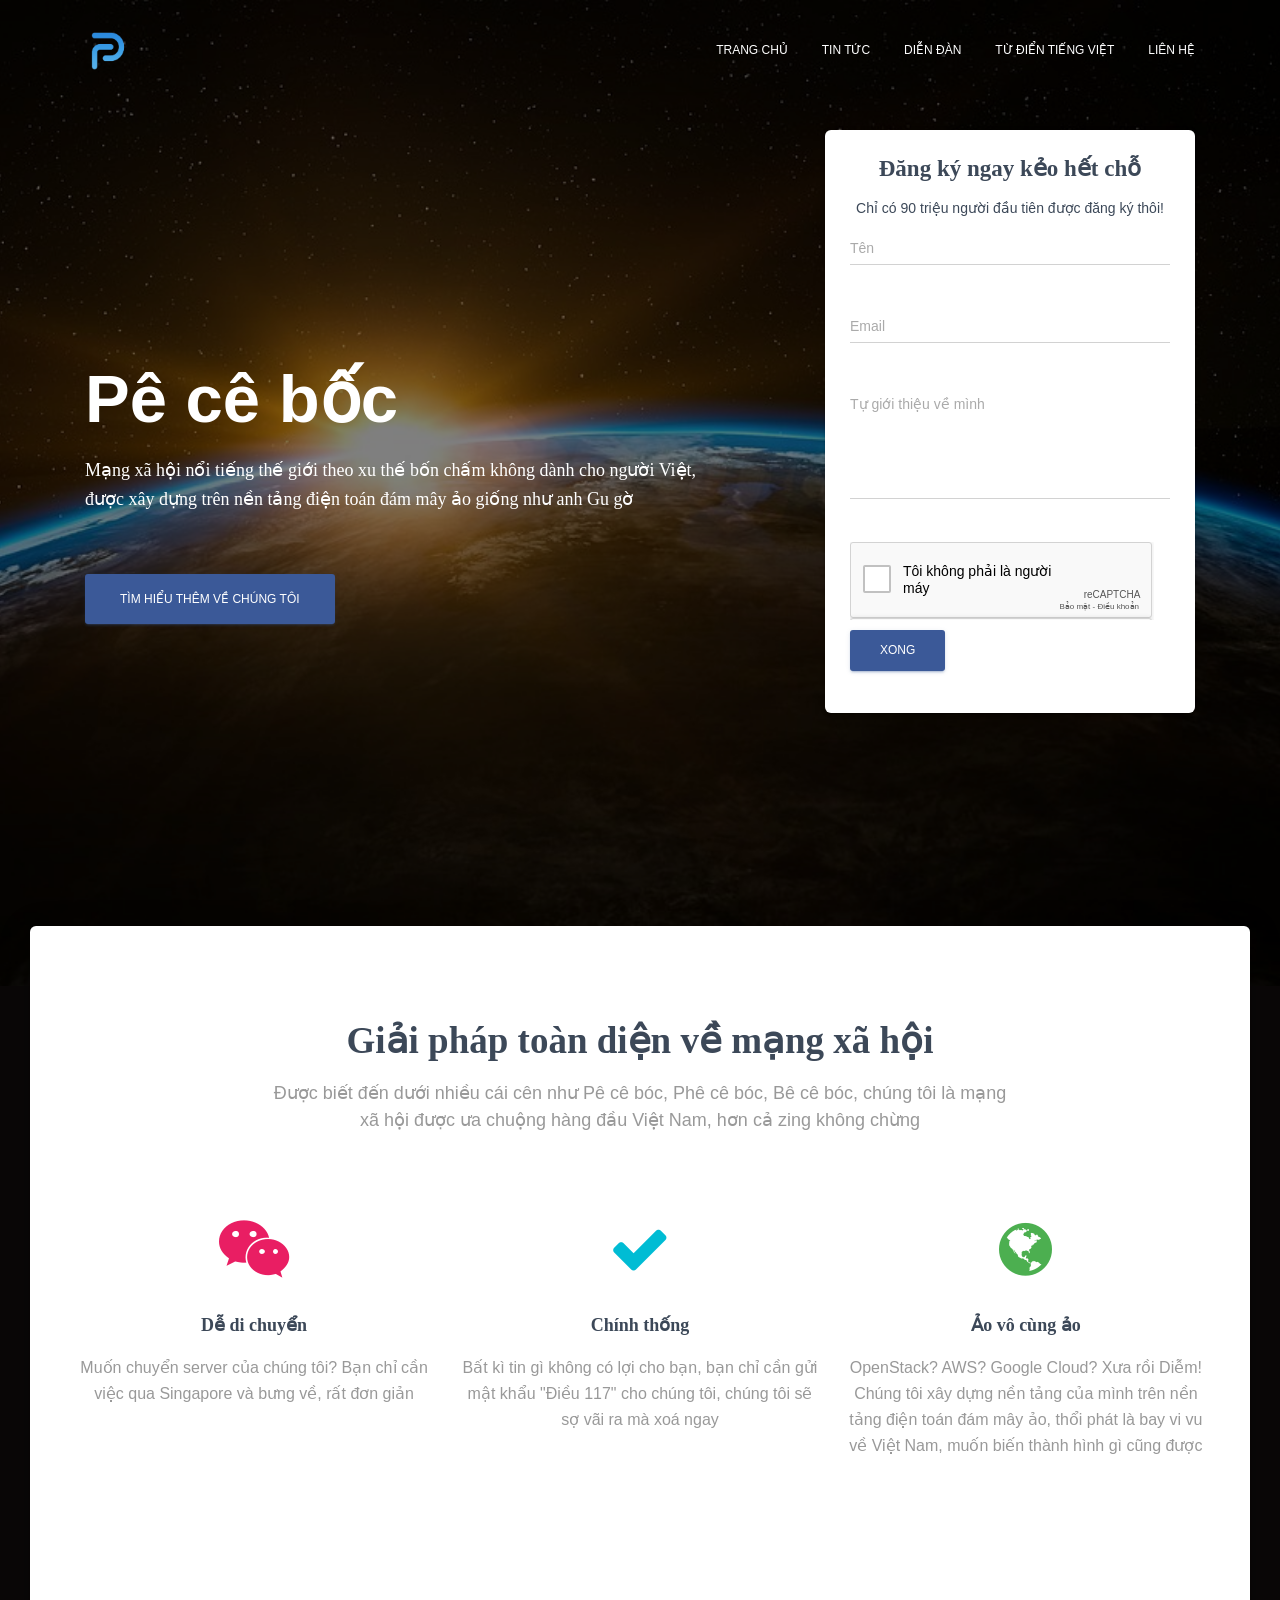
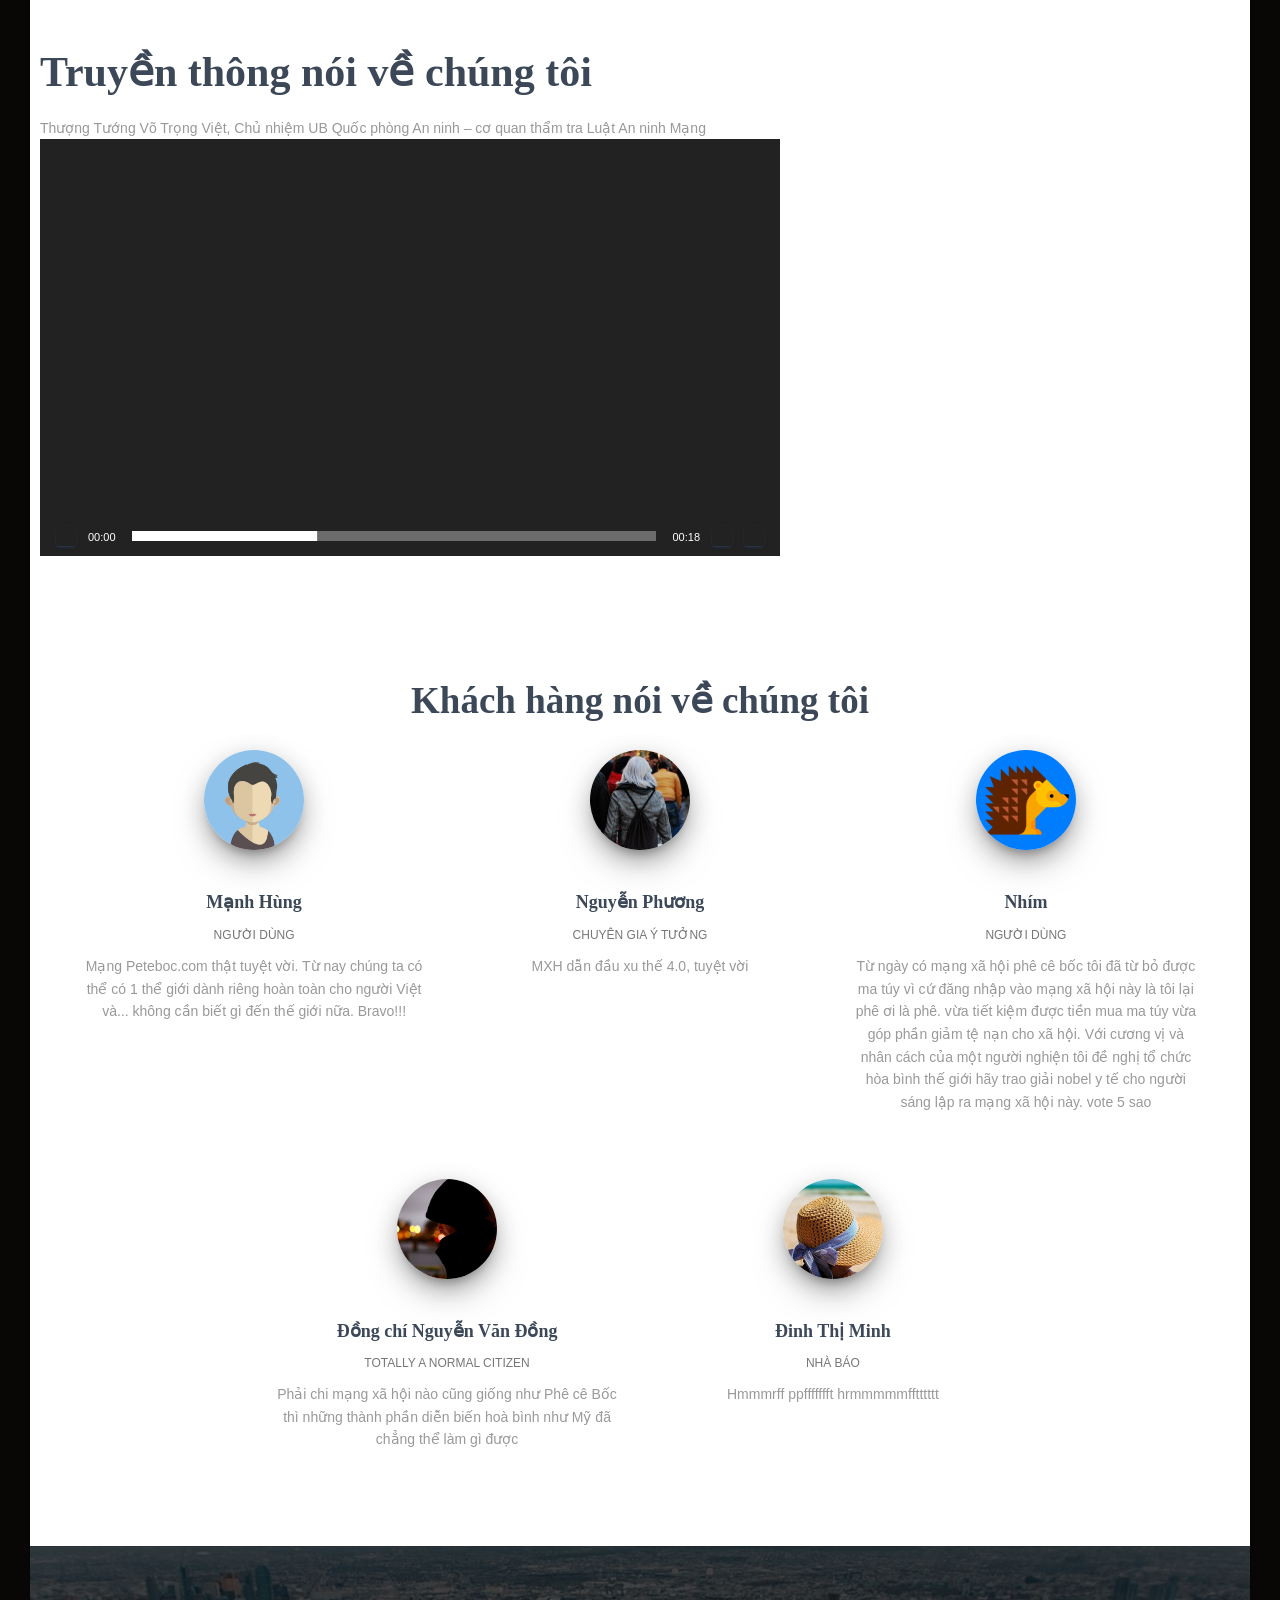
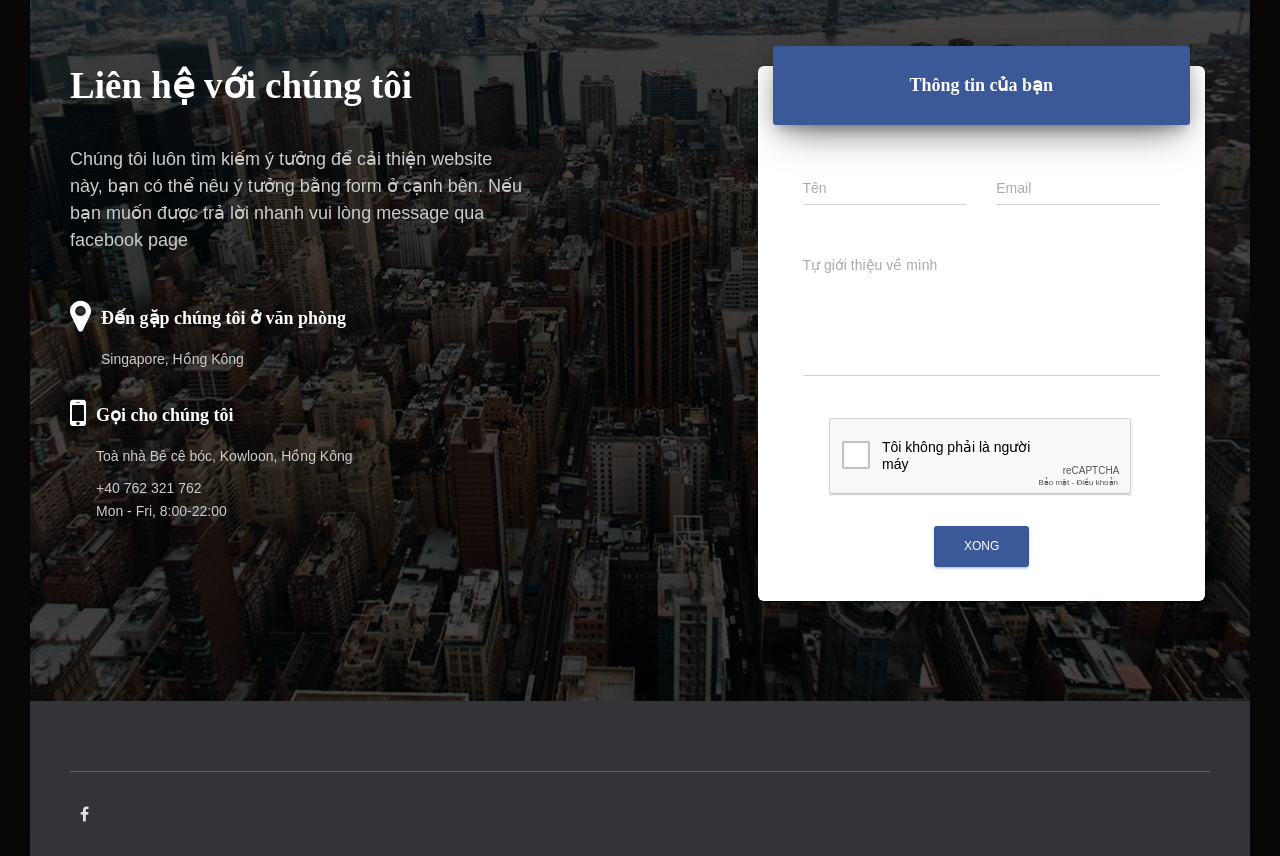
==== commit 64304dde: "add font" ====
--- a/index.html
+++ b/index.html
@@ -16,7 +16,7 @@
 	<link rel="alternate" type="application/rss+xml" title="Dòng thông tin Pê cê bóc »" href="https://www.peteboc.com/feed/">
 	<link rel="alternate" type="application/rss+xml" title="Dòng phản hồi Pê cê bóc »" href="https://www.peteboc.com/comments/feed/">
 	
-	<!-- <script src="./Pê tê bóc – Mạng xã hội nổi tiếng thế giới dành cho người Việt_files/wp-emoji-release.min.js" type="text/javascript" defer=""></script> -->
+	<!-- <script src="./assets/wp-emoji-release.min.js" type="text/javascript" defer=""></script> -->
 	<style type="text/css">
 		img.wp-smiley,
 		img.emoji {
@@ -31,18 +31,18 @@
 			padding: 0 !important;
 		}
 	</style>
-	<link rel="stylesheet" id="bootstrap-css" href="./Pê tê bóc – Mạng xã hội nổi tiếng thế giới dành cho người Việt_files/bootstrap.min.css"
+	<link rel="stylesheet" id="bootstrap-css" href="./assets/bootstrap.min.css"
 	 type="text/css" media="all">
-	<link rel="stylesheet" id="hestia-font-sizes-css" href="./Pê tê bóc – Mạng xã hội nổi tiếng thế giới dành cho người Việt_files/font-sizes.css"
+	<link rel="stylesheet" id="hestia-font-sizes-css" href="./assets/font-sizes.css"
 	 type="text/css" media="all">
-	<link rel="stylesheet" id="dashicons-css" href="./Pê tê bóc – Mạng xã hội nổi tiếng thế giới dành cho người Việt_files/dashicons.min.css"
+	<link rel="stylesheet" id="dashicons-css" href="./assets/dashicons.min.css"
 	 type="text/css" media="all">
-	<link rel="stylesheet" id="obfx-module-pub-css-menu-icons-0-css" href="./Pê tê bóc – Mạng xã hội nổi tiếng thế giới dành cho người Việt_files/font-awesome.min.css"
+	<link rel="stylesheet" id="obfx-module-pub-css-menu-icons-0-css" href="./assets/font-awesome.min.css"
 	 type="text/css" media="all">
-	<link rel="stylesheet" id="chld_thm_cfg_parent-css" href="./Pê tê bóc – Mạng xã hội nổi tiếng thế giới dành cho người Việt_files/style.css"
+	<link rel="stylesheet" id="chld_thm_cfg_parent-css" href="./assets/style.css"
 	 type="text/css" media="all">
-	<!-- <link rel="stylesheet" id="font-awesome-css" href="./Pê tê bóc – Mạng xã hội nổi tiếng thế giới dành cho người Việt_files/font-awesome.min(1).css" type="text/css" media="all"> -->
-	<!-- <link rel="stylesheet" id="hestia_style-css" href="./Pê tê bóc – Mạng xã hội nổi tiếng thế giới dành cho người Việt_files/style(1).css" type="text/css" media="all"> -->
+	<!-- <link rel="stylesheet" id="font-awesome-css" href="./assets/font-awesome.min(1).css" type="text/css" media="all"> -->
+	<!-- <link rel="stylesheet" id="hestia_style-css" href="./assets/style(1).css" type="text/css" media="all"> -->
 	<style id="hestia_style-inline-css" type="text/css">
 		.header-filter.header-filter-gradient:before {
 			background-color: transparent;
@@ -208,13 +208,13 @@
 			padding-top: 70px;
 		}
 	</style>
-	<link rel="stylesheet" id="hestia_fonts-css" href="./Pê tê bóc – Mạng xã hội nổi tiếng thế giới dành cho người Việt_files/css"
+	<link rel="stylesheet" id="hestia_fonts-css" href="./assets/css"
 	 type="text/css" media="all">
-	<link rel="stylesheet" id="jetpack-widget-social-icons-styles-css" href="./Pê tê bóc – Mạng xã hội nổi tiếng thế giới dành cho người Việt_files/social-icons.css"
+	<link rel="stylesheet" id="jetpack-widget-social-icons-styles-css" href="./assets/social-icons.css"
 	 type="text/css" media="all">
-	<link rel="stylesheet" id="social-logos-css" href="./Pê tê bóc – Mạng xã hội nổi tiếng thế giới dành cho người Việt_files/social-logos.min.css"
+	<link rel="stylesheet" id="social-logos-css" href="./assets/social-logos.min.css"
 	 type="text/css" media="all">
-	<link rel="stylesheet" id="jetpack_css-css" href="./Pê tê bóc – Mạng xã hội nổi tiếng thế giới dành cho người Việt_files/jetpack.css"
+	<link rel="stylesheet" id="jetpack_css-css" href="./assets/jetpack.css"
 	 type="text/css" media="all">
 	
 	<link rel="https://api.w.org/" href="https://www.peteboc.com/wp-json/">
@@ -225,7 +225,7 @@
 	<link rel="shortlink" href="https://wp.me/P9ZMxK-y">
 	<link rel="alternate" type="application/json+oembed" href="https://www.peteboc.com/wp-json/oembed/1.0/embed?url=https%3A%2F%2Fwww.peteboc.com%2F">
 	<link rel="alternate" type="text/xml+oembed" href="https://www.peteboc.com/wp-json/oembed/1.0/embed?url=https%3A%2F%2Fwww.peteboc.com%2F&amp;format=xml">
-	<script async="" src="./Pê tê bóc – Mạng xã hội nổi tiếng thế giới dành cho người Việt_files/js"></script>
+	<script async="" src="./assets/js"></script>
 	<script>
 		window.dataLayer = window.dataLayer || [];
 		function gtag() { dataLayer.push(arguments) };
@@ -261,10 +261,10 @@
 	</style>
 
 	<meta property="og:type" content="website">
-	<meta property="og:title" content="Pê tê bóc">
+	<meta property="og:title" content="Pê cê bóc">
 	<meta property="og:description" content="Mạng xã hội nổi tiếng thế giới dành cho người Việt">
 	<meta property="og:url" content="https://www.peteboc.com/">
-	<meta property="og:site_name" content="Pê tê bóc">
+	<meta property="og:site_name" content="Pê cê bóc">
 	<meta property="og:image" content="https://i0.wp.com/www.peteboc.com/wp-content/uploads/2018/06/cropped-logo-transparent-1.png?fit=512%2C512&amp;ssl=1">
 	<meta property="og:image:width" content="512">
 	<meta property="og:image:height" content="512">
@@ -284,8 +284,8 @@
 			display: none;
 		}
 	</style>
-	<link rel="stylesheet" type="text/css" id="gravatar-card-css" href="./Pê tê bóc – Mạng xã hội nổi tiếng thế giới dành cho người Việt_files/hovercard.css">
-	<link rel="stylesheet" type="text/css" id="gravatar-card-services-css" href="./Pê tê bóc – Mạng xã hội nổi tiếng thế giới dành cho người Việt_files/services.css">
+	<link rel="stylesheet" type="text/css" id="gravatar-card-css" href="./assets/hovercard.css">
+	<link rel="stylesheet" type="text/css" id="gravatar-card-services-css" href="./assets/services.css">
 	<style type="text/css">
 		.fb_hidden {
 			position: absolute;
@@ -936,8 +936,8 @@
 				<div class="container">
 					<div class="navbar-header">
 						<div class="title-logo-wrapper">
-							<a class="navbar-brand" href="https://www.peteboc.com/" title="Pê tê bóc">
-								<img src="./Pê tê bóc – Mạng xã hội nổi tiếng thế giới dành cho người Việt_files/cropped-logo-transparent.png" alt="Pê tê bóc">
+							<a class="navbar-brand" href="https://www.peceboc.com/" title="Pê cê bóc">
+								<img src="./assets/cropped-logo-transparent.png" alt="Pê cê bóc">
 							</a>
 						</div>
 					</div>
@@ -977,7 +977,7 @@
 									<div class="row hestia-big-title-content">
 										<div class="
 	 big-title-slider-content text-left col-md-7 ">
-											<h1 class="hestia-title">Pê tê bốc</h1>
+											<h1 class="hestia-title">Pê cê bốc</h1>
 											<span class="sub-title">Mạng xã hội nổi tiếng thế giới theo xu thế bốn chấm không dành cho người Việt, được xây dựng trên nền tảng điện
 												toán đám mây ảo giống như anh Gu gờ</span>
 											<div class="buttons">
@@ -1023,7 +1023,7 @@
 																		<div id="pirate-forms-captcha" class="g-recaptcha pirate-forms-google-recaptcha" data-sitekey="6LeQ8V4UAAAAAGhkG4HUfG5WbZKxUAaKKxyaIJQc">
 																			<div style="width: 304px; height: 78px;">
 																				<div>
-																					<iframe src="./Pê tê bóc – Mạng xã hội nổi tiếng thế giới dành cho người Việt_files/anchor.html" width="304"
+																					<iframe src="./assets/anchor.html" width="304"
 																					 height="78" role="presentation" frameborder="0" scrolling="no" sandbox="allow-forms allow-popups allow-same-origin allow-scripts allow-top-navigation allow-modals allow-popups-to-escape-sandbox"></iframe>
 																				</div>
 																				<textarea id="g-recaptcha-response" name="g-recaptcha-response" class="g-recaptcha-response" style="width: 250px; height: 40px; border: 1px solid #c1c1c1; margin: 10px 25px; padding: 0px; resize: none;  display: none; "></textarea>
@@ -1059,7 +1059,7 @@
 															<div>
 																<iframe name="fb_xdm_frame_https" frameborder="0" allowtransparency="true" allowfullscreen="true" scrolling="no"
 																 allow="encrypted-media" id="fb_xdm_frame_https" aria-hidden="true" title="Facebook Cross Domain Communication Frame"
-																 tabindex="-1" src="./Pê tê bóc – Mạng xã hội nổi tiếng thế giới dành cho người Việt_files/mAiQUwlReIP.html"
+																 tabindex="-1" src="./assets/mAiQUwlReIP.html"
 																 style="border: none;"></iframe>
 															</div>
 														</div>
@@ -1079,7 +1079,7 @@
 													 fb-iframe-plugin-query="action=like&amp;app_id=203736283788302&amp;container_width=445&amp;href=https%3A%2F%2Fwww.facebook.com%2FPh%25C3%25AA-t%25C3%25AA-b%25C3%25B3c-2151877091699814&amp;layout=button_count&amp;locale=vi_VN&amp;sdk=joey&amp;share=true&amp;show_faces=true&amp;size=large&amp;width=250">
 														<span style="vertical-align: bottom; width: 166px; height: 28px;">
 															<iframe name="f3c42f44b9a67c4" width="250px" height="1000px" frameborder="0" allowtransparency="true" allowfullscreen="true"
-															 scrolling="no" allow="encrypted-media" title="fb:like Facebook Social Plugin" src="./Pê tê bóc – Mạng xã hội nổi tiếng thế giới dành cho người Việt_files/like.html"
+															 scrolling="no" allow="encrypted-media" title="fb:like Facebook Social Plugin" src="./assets/like.html"
 															 style="border: none; visibility: visible; width: 166px; height: 28px;" class=""></iframe>
 														</span>
 													</div>
@@ -1088,7 +1088,7 @@
 										</div>
 									</div>
 								</div>
-								<div class="header-filter" style="background-image: url(https://peteboc.com/wp-content/uploads/2018/06/sunrise-1756274_1280.jpg)"></div>
+								<div class="header-filter" style="background-image: url(./assets/images/sunrise-1756274_1280.jpg)"></div>
 							</div>
 						</div>
 					</div>
@@ -1103,7 +1103,7 @@
 				<div class="row">
 					<div class="col-md-8 col-md-offset-2 hestia-features-title-area">
 						<h2 class="hestia-title">Giải pháp toàn diện về mạng xã hội</h2>
-						<h5 class="description">Được biết đến dưới nhiều cái tên như Pê tê bóc, Phê tê bóc, Bê tê bóc, chúng tôi là mạng xã hội được ưa chuộng hàng
+						<h5 class="description">Được biết đến dưới nhiều cái cên như Pê cê bóc, Phê cê bóc, Bê cê bóc, chúng tôi là mạng xã hội được ưa chuộng hàng
 							đầu Việt Nam, hơn cả zing không chừng </h5>
 					</div>
 				</div>
@@ -1250,7 +1250,7 @@
 						<div class="col-xs-12 col-ms-6 col-sm-6 col-md-4">
 							<div class="card card-testimonial card-plain" data-aos="fade-right">
 								<div class="card-avatar">
-									<img class="img" src="./Pê tê bóc – Mạng xã hội nổi tiếng thế giới dành cho người Việt_files/68.png" alt="Mạnh Hùng" title="Mạnh Hùng"> </div>
+									<img class="img" src="./assets/68.png" alt="Mạnh Hùng" title="Mạnh Hùng"> </div>
 								<div class="content">
 									<h4 class="card-title">Mạnh Hùng</h4>
 									<h6 class="category text-muted">Người dùng</h6>
@@ -1263,7 +1263,7 @@
 							<div class="card card-testimonial card-plain" data-aos="fade-right">
 								<div class="card-avatar">
 									<a href="https://peteboc.com/" target="_blank">
-										<img class="img" src="./Pê tê bóc – Mạng xã hội nổi tiếng thế giới dành cho người Việt_files/5.jpg" alt="Nguyễn Phương"
+										<img class="img" src="./assets/5.jpg" alt="Nguyễn Phương"
 										 title="Nguyễn Phương">
 									</a>
 								</div>
@@ -1277,12 +1277,12 @@
 						<div class="col-xs-12 col-ms-6 col-sm-6 col-md-4">
 							<div class="card card-testimonial card-plain" data-aos="fade-right">
 								<div class="card-avatar">
-									<img class="img" src="./Pê tê bóc – Mạng xã hội nổi tiếng thế giới dành cho người Việt_files/image-300x300.png" alt="Nhím"
+									<img class="img" src="./assets/image-300x300.png" alt="Nhím"
 									 title="Nhím"> </div>
 								<div class="content">
 									<h4 class="card-title">Nhím</h4>
 									<h6 class="category text-muted">Người dùng</h6>
-									<p class="card-description">Từ ngày có mạng xã hội phê tê bốc tôi đã từ bỏ được ma túy vì cứ đăng nhập vào mạng xã hội này là tôi lại phê ơi
+									<p class="card-description">Từ ngày có mạng xã hội phê cê bốc tôi đã từ bỏ được ma túy vì cứ đăng nhập vào mạng xã hội này là tôi lại phê ơi
 										là phê. vừa tiết kiệm được tiền mua ma túy vừa góp phần giảm tệ nạn cho xã hội. Với cương vị và nhân cách của một
 										người nghiện tôi đề nghị tổ chức hòa bình thế giới hãy trao giải nobel y tế cho người sáng lập ra mạng xã hội này.
 										vote 5 sao</p>
@@ -1293,14 +1293,14 @@
 							<div class="card card-testimonial card-plain" data-aos="fade-right">
 								<div class="card-avatar">
 									<a href="https://peteboc.com/" target="_blank">
-										<img class="img" src="./Pê tê bóc – Mạng xã hội nổi tiếng thế giới dành cho người Việt_files/6.jpg" alt="Đồng chí Nguyễn Văn Đồng"
+										<img class="img" src="./assets/6.jpg" alt="Đồng chí Nguyễn Văn Đồng"
 										 title="Đồng chí Nguyễn Văn Đồng">
 									</a>
 								</div>
 								<div class="content">
 									<h4 class="card-title">Đồng chí Nguyễn Văn Đồng</h4>
 									<h6 class="category text-muted">Totally a normal citizen</h6>
-									<p class="card-description">Phải chi mạng xã hội nào cũng giống như Phê Tê Bốc thì những thành phần diễn biến hoà bình như Mỹ đã chẳng thể làm
+									<p class="card-description">Phải chi mạng xã hội nào cũng giống như Phê cê Bốc thì những thành phần diễn biến hoà bình như Mỹ đã chẳng thể làm
 										gì được</p>
 								</div>
 							</div>
@@ -1309,7 +1309,7 @@
 							<div class="card card-testimonial card-plain" data-aos="fade-right">
 								<div class="card-avatar">
 									<a href="https://peteboc.com/" target="_blank">
-										<img class="img" src="./Pê tê bóc – Mạng xã hội nổi tiếng thế giới dành cho người Việt_files/7.jpg" alt="Đinh Thị Minh"
+										<img class="img" src="./assets/7.jpg" alt="Đinh Thị Minh"
 										 title="Đinh Thị Minh">
 									</a>
 								</div>
@@ -1324,7 +1324,7 @@
 				</div>
 			</div>
 		</section>
-		<section class="hestia-contact contactus section-image" id="contact" data-sorder="hestia_contact" style="background-image: url(https://www.peteboc.com/wp-content/themes/hestia/assets/img/contact.jpg);">
+		<section class="hestia-contact contactus section-image" id="contact" data-sorder="hestia_contact" style="background-image: url(./assets/images/contact.jpg);">
 			<div class="container">
 				<div class="row">
 					<div class="col-md-5 hestia-contact-title-area" data-aos="fade-right">
@@ -1347,7 +1347,7 @@
 								</div>
 								<div class="description">
 									<h4 class="info-title">Gọi cho chúng tôi</h4>
-									<p>Toà nhà Bê tê bóc, Kowloon, Hồng Kông</p>
+									<p>Toà nhà Bê cê bóc, Kowloon, Hồng Kông</p>
 									<p>+40 762 321 762
 										<br>Mon - Fri, 8:00-22:00</p>
 								</div>
@@ -1394,7 +1394,7 @@
 													<div id="pirate-forms-captcha" class="g-recaptcha pirate-forms-google-recaptcha" data-sitekey="6LeQ8V4UAAAAAGhkG4HUfG5WbZKxUAaKKxyaIJQc">
 														<div style="width: 304px; height: 78px;">
 															<div>
-																<iframe src="./Pê tê bóc – Mạng xã hội nổi tiếng thế giới dành cho người Việt_files/anchor(1).html" width="304"
+																<iframe src="./assets/anchor.html" width="304"
 																 height="78" role="presentation" frameborder="0" scrolling="no" sandbox="allow-forms allow-popups allow-same-origin allow-scripts allow-top-navigation allow-modals allow-popups-to-escape-sandbox"></iframe>
 															</div>
 															<textarea id="g-recaptcha-response-1" name="g-recaptcha-response" class="g-recaptcha-response" style="width: 250px; height: 40px; border: 1px solid #c1c1c1; margin: 10px 25px; padding: 0px; resize: none;  display: none; "></textarea>
@@ -1454,21 +1454,21 @@
 
 	<div style="display:none">
 	</div>
-	<link rel="stylesheet" id="pirate_forms_front_styles-css" href="./Pê tê bóc – Mạng xã hội nổi tiếng thế giới dành cho người Việt_files/front.css"
+	<link rel="stylesheet" id="pirate_forms_front_styles-css" href="./assets/front.css"
 	 type="text/css" media="all">
-	<link rel="stylesheet" id="mediaelement-css" href="./Pê tê bóc – Mạng xã hội nổi tiếng thế giới dành cho người Việt_files/mediaelementplayer-legacy.min.css"
+	<link rel="stylesheet" id="mediaelement-css" href="./assets/mediaelementplayer-legacy.min.css"
 	 type="text/css" media="all">
-	<link rel="stylesheet" id="wp-mediaelement-css" href="./Pê tê bóc – Mạng xã hội nổi tiếng thế giới dành cho người Việt_files/wp-mediaelement.min.css"
+	<link rel="stylesheet" id="wp-mediaelement-css" href="./assets/wp-mediaelement.min.css"
 	 type="text/css" media="all">
 
-	<img src="./Pê tê bóc – Mạng xã hội nổi tiếng thế giới dành cho người Việt_files/g.gif" alt=":)" width="6" height="5" id="wpstats">
+	<img src="./assets/g.gif" alt=":)" width="6" height="5" id="wpstats">
 	<div style="background-color: rgb(255, 255, 255); border: 1px solid rgb(204, 204, 204); box-shadow: rgba(0, 0, 0, 0.2) 2px 2px 3px; position: absolute; left: 0px; top: -10000px; transition: visibility 0s linear 0.3s, opacity 0.3s linear; opacity: 1; visibility: hidden; z-index: 2000000000; overflow: visible;"
 	 id="_no-clickjacking-0">
 		<div style="width: 100%; height: 100%; position: fixed; top: 0px; left: 0px; z-index: 2000000000; background-color: #fff; opacity: 0.05;  filter: alpha(opacity=5)"></div>
 		<div class="g-recaptcha-bubble-arrow" style="border: 11px solid transparent; width: 0; height: 0; position: absolute; pointer-events: none; margin-top: -11px; z-index: 2000000000;"></div>
 		<div class="g-recaptcha-bubble-arrow" style="border: 10px solid transparent; width: 0; height: 0; position: absolute; pointer-events: none; margin-top: -10px; z-index: 2000000000;"></div>
 		<div style="z-index: 2000000000; position: relative;">
-			<iframe title="hình xác thực recaptcha" src="./Pê tê bóc – Mạng xã hội nổi tiếng thế giới dành cho người Việt_files/bframe.html"
+			<iframe title="hình xác thực recaptcha" src="./assets/bframe.html"
 			 frameborder="0" scrolling="no" sandbox="allow-forms allow-popups allow-same-origin allow-scripts allow-top-navigation allow-modals allow-popups-to-escape-sandbox"
 			 name="1cthu4ltsbrl" style="width: 100%; height: 100%;"></iframe>
 		</div>
@@ -1479,55 +1479,55 @@
 		<div class="g-recaptcha-bubble-arrow" style="border: 11px solid transparent; width: 0; height: 0; position: absolute; pointer-events: none; margin-top: -11px; z-index: 2000000000;"></div>
 		<div class="g-recaptcha-bubble-arrow" style="border: 10px solid transparent; width: 0; height: 0; position: absolute; pointer-events: none; margin-top: -10px; z-index: 2000000000;"></div>
 		<div style="z-index: 2000000000; position: relative;">
-			<iframe title="hình xác thực recaptcha" src="./Pê tê bóc – Mạng xã hội nổi tiếng thế giới dành cho người Việt_files/bframe(1).html"
+			<iframe title="hình xác thực recaptcha" src="./assets/bframe.html"
 			 frameborder="0" scrolling="no" sandbox="allow-forms allow-popups allow-same-origin allow-scripts allow-top-navigation allow-modals allow-popups-to-escape-sandbox"
 			 name="i0t3apucupsp" style="width: 100%; height: 100%;"></iframe>
 		</div>
 	</div>
 
 	<!-- script -->
-	<script type="text/javascript" src="./Pê tê bóc – Mạng xã hội nổi tiếng thế giới dành cho người Việt_files/photon.min.js"></script>
-	<script type="text/javascript" src="./Pê tê bóc – Mạng xã hội nổi tiếng thế giới dành cho người Việt_files/devicepx-jetpack.js"></script>
-	<script type="text/javascript" src="./Pê tê bóc – Mạng xã hội nổi tiếng thế giới dành cho người Việt_files/gprofiles.js"></script>
+	<script type="text/javascript" src="./assets/photon.min.js"></script>
+	<script type="text/javascript" src="./assets/devicepx-jetpack.js"></script>
+	<script type="text/javascript" src="./assets/gprofiles.js"></script>
 	<script type="text/javascript">
 		/* <![CDATA[ */
 		var WPGroHo = { "my_hash": "" };
 /* ]]> */
 	</script>
-	<script type="text/javascript" src="./Pê tê bóc – Mạng xã hội nổi tiếng thế giới dành cho người Việt_files/wpgroho.js"></script>
-	<script type="text/javascript" src="./Pê tê bóc – Mạng xã hội nổi tiếng thế giới dành cho người Việt_files/comment-reply.min.js"></script>
-	<script type="text/javascript" src="./Pê tê bóc – Mạng xã hội nổi tiếng thế giới dành cho người Việt_files/bootstrap.min.js"></script>
-	<script type="text/javascript" src="./Pê tê bóc – Mạng xã hội nổi tiếng thế giới dành cho người Việt_files/material.js"></script>
-	<script type="text/javascript" src="./Pê tê bóc – Mạng xã hội nổi tiếng thế giới dành cho người Việt_files/core.min.js"></script>
+	<script type="text/javascript" src="./assets/wpgroho.js"></script>
+	<script type="text/javascript" src="./assets/comment-reply.min.js"></script>
+	<script type="text/javascript" src="./assets/bootstrap.min.js"></script>
+	<script type="text/javascript" src="./assets/material.js"></script>
+	<script type="text/javascript" src="./assets/core.min.js"></script>
 	<script type="text/javascript">
 		/* <![CDATA[ */
 		var requestpost = { "ajaxurl": "https:\/\/www.peteboc.com\/wp-admin\/admin-ajax.php", "disable_autoslide": "" };
 		var hestiaViewcart = { "view_cart_label": "View cart", "view_cart_link": "" };
 /* ]]> */
 	</script>
-	<script type="text/javascript" src="./Pê tê bóc – Mạng xã hội nổi tiếng thế giới dành cho người Việt_files/scripts.js"></script>
-	<script type="text/javascript" src="./Pê tê bóc – Mạng xã hội nổi tiếng thế giới dành cho người Việt_files/lazy-images.min.js"></script>
-	<script type="text/javascript" src="./Pê tê bóc – Mạng xã hội nổi tiếng thế giới dành cho người Việt_files/wp-embed.min.js"></script>
-	<script type="text/javascript" src="./Pê tê bóc – Mạng xã hội nổi tiếng thế giới dành cho người Việt_files/api.js"></script>
+	<script type="text/javascript" src="./assets/scripts.js"></script>
+	<script type="text/javascript" src="./assets/lazy-images.min.js"></script>
+	<script type="text/javascript" src="./assets/wp-embed.min.js"></script>
+	<script type="text/javascript" src="./assets/api.js"></script>
 	<script type="text/javascript">
 		/* <![CDATA[ */
 		var pirateFormsObject = { "errors": "", "spam": { "label": "I'm human!", "value": "f0f463f221" }, "rest": { "submit": { "url": "https:\/\/www.peteboc.com\/wp-json\/pirate-forms\/v1\/send_email\/" }, "nonce": "61252ead0c" } };
 /* ]]> */
 	</script>
-	<script type="text/javascript" src="./Pê tê bóc – Mạng xã hội nổi tiếng thế giới dành cho người Việt_files/scripts(1).js"></script>
+	<script type="text/javascript" src="./assets/scripts(1).js"></script>
 	<script type="text/javascript">
 		var mejsL10n = { "language": "vi", "strings": { "mejs.install-flash": "B\u1ea1n \u0111ang s\u1eed d\u1ee5ng tr\u00ecnh duy\u1ec7t kh\u00f4ng h\u1ed7 tr\u1ee3 Flash player. Vui l\u00f2ng b\u1eadt ho\u1eb7c c\u00e0i \u0111\u1eb7t \n phi\u00ean b\u1ea3n m\u1edbi nh\u1ea5t t\u1ea1i https:\/\/get.adobe.com\/flashplayer\/", "mejs.fullscreen-off": "T\u1eaft hi\u1ec3n th\u1ecb to\u00e0n m\u00e0n h\u00ecnh", "mejs.fullscreen-on": "Hi\u1ec3n th\u1ecb to\u00e0n m\u00e0n h\u00ecnh ", "mejs.download-video": "T\u1ea3i video v\u1ec1", "mejs.fullscreen": "To\u00e0n m\u00e0n h\u00ecnh", "mejs.time-jump-forward": ["Tua nhanh 1 gi\u00e2y", "Chuy\u1ec3n v\u1ec1 ph\u00eda tr\u01b0\u1edbc %1 gi\u00e2y"], "mejs.loop": "Chuy\u1ec3n \u0111\u1ed5i v\u00f2ng l\u1eb7p", "mejs.play": "Ch\u1ea1y", "mejs.pause": "T\u1ea1m d\u1eebng", "mejs.close": "\u0110\u00f3ng", "mejs.time-slider": "Th\u1eddi gian tr\u00ecnh chi\u1ebfu", "mejs.time-help-text": "S\u1eed d\u1ee5ng c\u00e1c ph\u00edm m\u0169i t\u00ean Tr\u00e1i\/Ph\u1ea3i \u0111\u1ec3 ti\u1ebfn m\u1ed9t gi\u00e2y, m\u0169i t\u00ean L\u00ean\/Xu\u1ed1ng \u0111\u1ec3 ti\u1ebfn m\u01b0\u1eddi gi\u00e2y.", "mejs.time-skip-back": ["B\u1ecf qua 1 gi\u00e2y", "L\u00f9i l\u1ea1i %1 gi\u00e2y"], "mejs.captions-subtitles": "Ph\u1ee5 \u0111\u1ec1", "mejs.captions-chapters": "C\u00e1c m\u1ee5c", "mejs.none": "Tr\u1ed1ng", "mejs.mute-toggle": "B\u1eadt\/t\u1eaft ch\u1ebf \u0111\u1ed9 im l\u1eb7ng", "mejs.volume-help-text": "S\u1eed d\u1ee5ng c\u00e1c ph\u00edm m\u0169i t\u00ean L\u00ean\/Xu\u1ed1ng \u0111\u1ec3 t\u0103ng ho\u1eb7c gi\u1ea3m \u00e2m l\u01b0\u1ee3ng.", "mejs.unmute": "B\u1eadt ti\u1ebfng", "mejs.mute": "T\u1eaft ti\u1ebfng", "mejs.volume-slider": "\u00c2m l\u01b0\u1ee3ng Tr\u00ecnh chi\u1ebfu", "mejs.video-player": "Tr\u00ecnh ch\u01a1i Video", "mejs.audio-player": "Tr\u00ecnh ch\u01a1i Audio", "mejs.ad-skip": "B\u1ecf qua qu\u1ea3ng c\u00e1o", "mejs.ad-skip-info": ["B\u1ecf qua trong 1 gi\u00e2y", "B\u1ecf qua trong %1 gi\u00e2y"], "mejs.source-chooser": "Ch\u1ecdn ngu\u1ed3n", "mejs.stop": "D\u1eebng", "mejs.speed-rate": "T\u1ed1c \u0111\u1ed9", "mejs.live-broadcast": "Tr\u1ef1c ti\u1ebfp", "mejs.afrikaans": "Ti\u1ebfng Nam Phi", "mejs.albanian": "Ti\u1ebfng Albani", "mejs.arabic": "Ti\u1ebfng \u1ea2 R\u1eadp", "mejs.belarusian": "Ti\u1ebfng Belarus", "mejs.bulgarian": "Ti\u1ebfng Bulgari", "mejs.catalan": "Ti\u1ebfng Catalan", "mejs.chinese": "Ti\u1ebfng Trung Qu\u1ed1c", "mejs.chinese-simplified": "Ti\u1ebfng Trung Qu\u1ed1c (gi\u1ea3n th\u1ec3)", "mejs.chinese-traditional": "Ti\u1ebfng trung ( Ph\u1ed3n th\u1ec3 )", "mejs.croatian": "Ti\u1ebfng Croatia", "mejs.czech": "Ti\u1ebfng S\u00e9c", "mejs.danish": "Ti\u1ebfng \u0110an M\u1ea1ch", "mejs.dutch": "Ti\u1ebfng H\u00e0 Lan", "mejs.english": "Ti\u1ebfng Anh", "mejs.estonian": "Ti\u1ebfng Estonia", "mejs.filipino": "Ti\u1ebfng Philippin", "mejs.finnish": "Ti\u1ebfng Ph\u1ea7n Lan", "mejs.french": "Ti\u1ebfng Ph\u00e1p", "mejs.galician": "Ti\u1ebfng Galicia", "mejs.german": "Ti\u1ebfng \u0110\u1ee9c", "mejs.greek": "Ti\u1ebfng Hy L\u1ea1p", "mejs.haitian-creole": "Ti\u1ebfng Haiti", "mejs.hebrew": "Ti\u1ebfng Do Th\u00e1i", "mejs.hindi": "Ti\u1ebfng Hindu", "mejs.hungarian": "Ti\u1ebfng Hungary", "mejs.icelandic": "Ti\u1ebfng Ailen", "mejs.indonesian": "Ti\u1ebfng Indonesia", "mejs.irish": "Ti\u1ebfng Ailen", "mejs.italian": "Ti\u1ebfng \u00dd", "mejs.japanese": "Ti\u1ebfng Nh\u1eadt", "mejs.korean": "Ti\u1ebfng H\u00e0n Qu\u1ed1c", "mejs.latvian": "Ti\u1ebfng Latvia", "mejs.lithuanian": "Ti\u1ebfng Lithuani", "mejs.macedonian": "Ti\u1ebfng Macedonia", "mejs.malay": "Ti\u1ebfng Malaysia", "mejs.maltese": "Ti\u1ebfng Maltese", "mejs.norwegian": "Ti\u1ebfng Na Uy", "mejs.persian": "Ti\u1ebfng Ba T\u01b0", "mejs.polish": "Ti\u1ebfng Ba Lan", "mejs.portuguese": "Ti\u1ebfng B\u1ed3 \u0110\u00e0o Nha", "mejs.romanian": "Ti\u1ebfng Romani", "mejs.russian": "Ti\u1ebfng Nga", "mejs.serbian": "Ti\u1ebfng Serbia", "mejs.slovak": "Ti\u1ebfng Slovakia", "mejs.slovenian": "Ti\u1ebfng Slovenia", "mejs.spanish": "Ti\u1ebfng T\u00e2y Ban Nha", "mejs.swahili": "Ti\u1ebfng Swahili", "mejs.swedish": "Ti\u1ebfng Th\u1ee5y \u0110i\u1ec3n", "mejs.tagalog": "Ti\u1ebfng Tagalog", "mejs.thai": "Ti\u1ebfng Th\u00e1i", "mejs.turkish": "Ti\u1ebfng Th\u1ed5 Nh\u0129 K\u00ec", "mejs.ukrainian": "Ti\u1ebfng Ukraina", "mejs.vietnamese": "Ti\u1ebfng Vi\u1ec7t", "mejs.welsh": "Ti\u1ebfng Welsh", "mejs.yiddish": "Ti\u1ebfng Yiddish" } };
 	</script>
-	<script type="text/javascript" src="./Pê tê bóc – Mạng xã hội nổi tiếng thế giới dành cho người Việt_files/mediaelement-and-player.min.js"></script>
-	<script type="text/javascript" src="./Pê tê bóc – Mạng xã hội nổi tiếng thế giới dành cho người Việt_files/mediaelement-migrate.min.js"></script>
+	<script type="text/javascript" src="./assets/mediaelement-and-player.min.js"></script>
+	<script type="text/javascript" src="./assets/mediaelement-migrate.min.js"></script>
 	<script type="text/javascript">
 		/* <![CDATA[ */
 		var _wpmejsSettings = { "pluginPath": "\/wp-includes\/js\/mediaelement\/", "classPrefix": "mejs-", "stretching": "responsive" };
 /* ]]> */
 	</script>
-	<script type="text/javascript" src="./Pê tê bóc – Mạng xã hội nổi tiếng thế giới dành cho người Việt_files/wp-mediaelement.min.js"></script>
-	<script type="text/javascript" src="./Pê tê bóc – Mạng xã hội nổi tiếng thế giới dành cho người Việt_files/vimeo.min.js"></script>
-	<script type="text/javascript" src="./Pê tê bóc – Mạng xã hội nổi tiếng thế giới dành cho người Việt_files/e-201824.js" async="async"
+	<script type="text/javascript" src="./assets/wp-mediaelement.min.js"></script>
+	<script type="text/javascript" src="./assets/vimeo.min.js"></script>
+	<script type="text/javascript" src="./assets/e-201824.js" async="async"
 	 defer="defer"></script>
 	<script type="text/javascript">
 		_stq = window._stq || [];
@@ -1535,15 +1535,15 @@
 		_stq.push(['clickTrackerInit', '147711636', '34']);
 	</script>
 
-	<script type="text/javascript" async="" src="./Pê tê bóc – Mạng xã hội nổi tiếng thế giới dành cho người Việt_files/analytics.js"></script>
-	<script type="text/javascript" async="" src="./Pê tê bóc – Mạng xã hội nổi tiếng thế giới dành cho người Việt_files/recaptcha__vi.js"></script>
-	<script id="facebook-jssdk" src="./Pê tê bóc – Mạng xã hội nổi tiếng thế giới dành cho người Việt_files/sdk.js"></script>
+	<script type="text/javascript" async="" src="./assets/analytics.js"></script>
+	<script type="text/javascript" async="" src="./assets/recaptcha__vi.js"></script>
+	<script id="facebook-jssdk" src="./assets/sdk.js"></script>
 	<script type="text/javascript">
 		window._wpemojiSettings = { "baseUrl": "https:\/\/s.w.org\/images\/core\/emoji\/2.4\/72x72\/", "ext": ".png", "svgUrl": "https:\/\/s.w.org\/images\/core\/emoji\/2.4\/svg\/", "svgExt": ".svg", "source": { "concatemoji": "https:\/\/www.peteboc.com\/wp-includes\/js\/wp-emoji-release.min.js?ver=4.9.6" } };
 		!function (a, b, c) { function d(a, b) { var c = String.fromCharCode; l.clearRect(0, 0, k.width, k.height), l.fillText(c.apply(this, a), 0, 0); var d = k.toDataURL(); l.clearRect(0, 0, k.width, k.height), l.fillText(c.apply(this, b), 0, 0); var e = k.toDataURL(); return d === e } function e(a) { var b; if (!l || !l.fillText) return !1; switch (l.textBaseline = "top", l.font = "600 32px Arial", a) { case "flag": return !(b = d([55356, 56826, 55356, 56819], [55356, 56826, 8203, 55356, 56819])) && (b = d([55356, 57332, 56128, 56423, 56128, 56418, 56128, 56421, 56128, 56430, 56128, 56423, 56128, 56447], [55356, 57332, 8203, 56128, 56423, 8203, 56128, 56418, 8203, 56128, 56421, 8203, 56128, 56430, 8203, 56128, 56423, 8203, 56128, 56447]), !b); case "emoji": return b = d([55357, 56692, 8205, 9792, 65039], [55357, 56692, 8203, 9792, 65039]), !b }return !1 } function f(a) { var c = b.createElement("script"); c.src = a, c.defer = c.type = "text/javascript", b.getElementsByTagName("head")[0].appendChild(c) } var g, h, i, j, k = b.createElement("canvas"), l = k.getContext && k.getContext("2d"); for (j = Array("flag", "emoji"), c.supports = { everything: !0, everythingExceptFlag: !0 }, i = 0; i < j.length; i++)c.supports[j[i]] = e(j[i]), c.supports.everything = c.supports.everything && c.supports[j[i]], "flag" !== j[i] && (c.supports.everythingExceptFlag = c.supports.everythingExceptFlag && c.supports[j[i]]); c.supports.everythingExceptFlag = c.supports.everythingExceptFlag && !c.supports.flag, c.DOMReady = !1, c.readyCallback = function () { c.DOMReady = !0 }, c.supports.everything || (h = function () { c.readyCallback() }, b.addEventListener ? (b.addEventListener("DOMContentLoaded", h, !1), a.addEventListener("load", h, !1)) : (a.attachEvent("onload", h), b.attachEvent("onreadystatechange", function () { "complete" === b.readyState && c.readyCallback() })), g = c.source || {}, g.concatemoji ? f(g.concatemoji) : g.wpemoji && g.twemoji && (f(g.twemoji), f(g.wpemoji))) }(window, document, window._wpemojiSettings);
 	</script>
-	<script type="text/javascript" src="./Pê tê bóc – Mạng xã hội nổi tiếng thế giới dành cho người Việt_files/jquery.js"></script>
-	<script type="text/javascript" src="./Pê tê bóc – Mạng xã hội nổi tiếng thế giới dành cho người Việt_files/jquery-migrate.min.js"></script>
+	<script type="text/javascript" src="./assets/jquery.js"></script>
+	<script type="text/javascript" src="./assets/jquery-migrate.min.js"></script>
 </body>
 
 </html>
--- a/assets/font-sizes.css
+++ b/assets/font-sizes.css
@@ -0,0 +1,248 @@
+/*
+ * Header titles.
+ */
+.carousel .hestia-title {
+	font-size: 67px;
+}
+
+.carousel span.sub-title {
+	font-size: 18px;
+}
+
+@media (max-width: 768px) {
+	.carousel .hestia-title,
+	h1.hestia-title,
+	.page-header.header-small .hestia-title,
+	.page-header.header-small .title {
+		font-size: 36px;
+	}
+}
+
+/*
+ * Section primary headings.
+ */
+h2.hestia-title,
+h2.title {
+	font-size: 37px;
+}
+
+@media (max-width: 768px) {
+	h2.hestia-title,
+	h2.title {
+		font-size: 24px;
+	}
+}
+
+.woocommerce div.product .product_title,
+.woocommerce .related.products h2 {
+	font-size: 32px;
+}
+
+.subscribe-line h3.hestia-title,
+#comments .hestia-title,
+.woocommerce .comment-reply-title,
+.woocommerce-cart .blog-post h1.hestia-title,
+.woocommerce-checkout .blog-post h1.hestia-title {
+	font-size: 27px;
+}
+
+h5.description,
+h5.subscribe-description {
+	font-size: 18px;
+}
+
+.subscribe-line .description {
+	font-size: 14px;
+}
+
+/*
+ * Section secondary headings.
+ */
+.woocommerce-cart .blog-post h1.hestia-title,
+.woocommerce-checkout .blog-post h1.hestia-title {
+	font-size: 27px;
+}
+
+.hestia-work .card-title,
+.woocommerce .cart-collaterals h2,
+.woocommerce .cross-sells h2,
+.woocommerce.single-product .summary .price,
+.woocommerce-checkout .blog-post .section form.woocommerce-checkout h3:not(#ship-to-different-address) {
+	font-size: 23px;
+}
+
+h4.card-title,
+.hestia-info h4.info-title,
+.footer .widget h5,
+section.contactus h4.hestia-title {
+	font-size: 18px;
+}
+
+.blog .card-blog .card-title,
+.archive .card-blog .card-title,
+.blog .hestia-blog-featured-card .card-title {
+	font-size: 25px;
+}
+
+/*
+ * Section content.
+ */
+h6.category {
+	font-size: 12px;
+}
+
+.woocommerce .product .card-product .card-description p,
+.card-description,
+section.pricing p.text-gray,
+.woocommerce.single-product .woocommerce-product-details__short-description {
+	font-size: 14px;
+}
+
+.hestia-features .hestia-info p {
+	font-size: 16px;
+}
+
+/*
+ * Post/page headings.
+ */
+h1,
+.single-post-wrap article h1,
+.page-content-wrap h1,
+.hestia-title.title-in-content {
+	font-size: 42px;
+}
+
+@media (max-width: 768px) {
+	.hestia-title.title-in-content {
+		font-size: 36px;
+	}
+}
+
+h2,
+.single-post-wrap article h2,
+.page-content-wrap h2 {
+	font-size: 37px;
+}
+
+h3,
+.single-post-wrap article h3,
+.page-content-wrap h3 {
+	font-size: 32px;
+}
+
+h4,
+.single-post-wrap article h4,
+.page-content-wrap h4 {
+	font-size: 27px;
+}
+
+h5,
+.single-post-wrap article h5,
+.page-content-wrap h5 {
+	font-size: 23px;
+}
+
+h6,
+.single-post-wrap article h6,
+.page-content-wrap h6 {
+	font-size: 18px;
+}
+
+@media (max-width: 768px) {
+	h1,
+	.single-post-wrap article h1,
+	.page-content-wrap h1,
+	.page-template-template-fullwidth article h1 {
+		font-size: 36px;
+	}
+
+	h2,
+	.single-post-wrap article h2,
+	.page-content-wrap h2,
+	.page-template-template-fullwidth article h2 {
+		font-size: 32px;
+	}
+
+	h3,
+	.single-post-wrap article h3,
+	.page-content-wrap h3,
+	.page-template-template-fullwidth article h3 {
+		font-size: 28px;
+	}
+
+	h4,
+	.single-post-wrap article h4,
+	.page-content-wrap h4,
+	.page-template-template-fullwidth article h4 {
+		font-size: 24px;
+	}
+
+	h5,
+	.single-post-wrap article h5,
+	.page-content-wrap h5,
+	.page-template-template-fullwidth article h5 {
+		font-size: 21px;
+	}
+
+	h6,
+	.single-post-wrap article h6,
+	.page-content-wrap h6,
+	.page-template-template-fullwidth article h6 {
+		font-size: 18px;
+	}
+}
+
+/*
+ * Post/page content.
+ */
+.single-post-wrap article p,
+.page-content-wrap p,
+.single-post-wrap article ul,
+.page-content-wrap ul,
+.single-post-wrap article ol,
+.page-content-wrap ol,
+.single-post-wrap article dl,
+.page-content-wrap dl,
+.single-post-wrap article table,
+.page-content-wrap table,
+.page-template-template-fullwidth article p,
+.page-template-template-fullwidth article ul,
+.page-template-template-fullwidth article ol,
+.page-template-template-fullwidth article dl,
+.page-template-template-fullwidth article table {
+	font-size: 18px;
+}
+
+@media (max-width: 768px) {
+	.single-post-wrap article p,
+	.page-content-wrap p,
+	.single-post-wrap article ul,
+	.page-content-wrap ul,
+	.single-post-wrap article ol,
+	.page-content-wrap ol,
+	.single-post-wrap article dl,
+	.page-content-wrap dl,
+	.single-post-wrap article table,
+	.page-content-wrap table,
+	.page-template-template-fullwidth article p,
+	.page-template-template-fullwidth article ul,
+	.page-template-template-fullwidth article ol,
+	.page-template-template-fullwidth article dl,
+	.page-template-template-fullwidth article table {
+		font-size: 16px;
+	}
+}
+
+/*
+ * Body.
+ */
+body {
+	font-size: 14px;
+}
+
+/*
+ * Menu.
+ */
+.navbar a {
+	font-size: 12px;
+}
--- a/assets/dashicons.min.css
+++ b/assets/dashicons.min.css
@@ -0,0 +1,2 @@
+/*! This file is auto-generated */
+@font-face{font-family:dashicons;src:url(../fonts/dashicons.eot)}@font-face{font-family:dashicons;src:url([data-uri]) format('woff'),url(../fonts/dashicons.ttf) format("truetype"),url(../fonts/dashicons.svg#dashicons) format("svg");font-weight:400;font-style:normal}.dashicons,.dashicons-before:before{display:inline-block;width:20px;height:20px;font-size:20px;line-height:1;font-family:dashicons;text-decoration:inherit;font-weight:400;font-style:normal;vertical-align:top;text-align:center;transition:color .1s ease-in 0;-webkit-font-smoothing:antialiased;-moz-osx-font-smoothing:grayscale}.dashicons-menu:before{content:"\f333"}.dashicons-admin-site:before{content:"\f319"}.dashicons-dashboard:before{content:"\f226"}.dashicons-admin-media:before{content:"\f104"}.dashicons-admin-page:before{content:"\f105"}.dashicons-admin-comments:before{content:"\f101"}.dashicons-admin-appearance:before{content:"\f100"}.dashicons-admin-plugins:before{content:"\f106"}.dashicons-admin-users:before{content:"\f110"}.dashicons-admin-tools:before{content:"\f107"}.dashicons-admin-settings:before{content:"\f108"}.dashicons-admin-network:before{content:"\f112"}.dashicons-admin-generic:before{content:"\f111"}.dashicons-admin-home:before{content:"\f102"}.dashicons-admin-collapse:before{content:"\f148"}.dashicons-filter:before{content:"\f536"}.dashicons-admin-customizer:before{content:"\f540"}.dashicons-admin-multisite:before{content:"\f541"}.dashicons-admin-links:before,.dashicons-format-links:before{content:"\f103"}.dashicons-admin-post:before,.dashicons-format-standard:before{content:"\f109"}.dashicons-format-image:before{content:"\f128"}.dashicons-format-gallery:before{content:"\f161"}.dashicons-format-audio:before{content:"\f127"}.dashicons-format-video:before{content:"\f126"}.dashicons-format-chat:before{content:"\f125"}.dashicons-format-status:before{content:"\f130"}.dashicons-format-aside:before{content:"\f123"}.dashicons-format-quote:before{content:"\f122"}.dashicons-welcome-edit-page:before,.dashicons-welcome-write-blog:before{content:"\f119"}.dashicons-welcome-add-page:before{content:"\f133"}.dashicons-welcome-view-site:before{content:"\f115"}.dashicons-welcome-widgets-menus:before{content:"\f116"}.dashicons-welcome-comments:before{content:"\f117"}.dashicons-welcome-learn-more:before{content:"\f118"}.dashicons-image-crop:before{content:"\f165"}.dashicons-image-rotate:before{content:"\f531"}.dashicons-image-rotate-left:before{content:"\f166"}.dashicons-image-rotate-right:before{content:"\f167"}.dashicons-image-flip-vertical:before{content:"\f168"}.dashicons-image-flip-horizontal:before{content:"\f169"}.dashicons-image-filter:before{content:"\f533"}.dashicons-undo:before{content:"\f171"}.dashicons-redo:before{content:"\f172"}.dashicons-editor-bold:before{content:"\f200"}.dashicons-editor-italic:before{content:"\f201"}.dashicons-editor-ul:before{content:"\f203"}.dashicons-editor-ol:before{content:"\f204"}.dashicons-editor-quote:before{content:"\f205"}.dashicons-editor-alignleft:before{content:"\f206"}.dashicons-editor-aligncenter:before{content:"\f207"}.dashicons-editor-alignright:before{content:"\f208"}.dashicons-editor-insertmore:before{content:"\f209"}.dashicons-editor-spellcheck:before{content:"\f210"}.dashicons-editor-distractionfree:before,.dashicons-editor-expand:before{content:"\f211"}.dashicons-editor-contract:before{content:"\f506"}.dashicons-editor-kitchensink:before{content:"\f212"}.dashicons-editor-underline:before{content:"\f213"}.dashicons-editor-justify:before{content:"\f214"}.dashicons-editor-textcolor:before{content:"\f215"}.dashicons-editor-paste-word:before{content:"\f216"}.dashicons-editor-paste-text:before{content:"\f217"}.dashicons-editor-removeformatting:before{content:"\f218"}.dashicons-editor-video:before{content:"\f219"}.dashicons-editor-customchar:before{content:"\f220"}.dashicons-editor-outdent:before{content:"\f221"}.dashicons-editor-indent:before{content:"\f222"}.dashicons-editor-help:before{content:"\f223"}.dashicons-editor-strikethrough:before{content:"\f224"}.dashicons-editor-unlink:before{content:"\f225"}.dashicons-editor-rtl:before{content:"\f320"}.dashicons-editor-break:before{content:"\f474"}.dashicons-editor-code:before{content:"\f475"}.dashicons-editor-paragraph:before{content:"\f476"}.dashicons-editor-table:before{content:"\f535"}.dashicons-align-left:before{content:"\f135"}.dashicons-align-right:before{content:"\f136"}.dashicons-align-center:before{content:"\f134"}.dashicons-align-none:before{content:"\f138"}.dashicons-lock:before{content:"\f160"}.dashicons-unlock:before{content:"\f528"}.dashicons-calendar:before{content:"\f145"}.dashicons-calendar-alt:before{content:"\f508"}.dashicons-visibility:before{content:"\f177"}.dashicons-hidden:before{content:"\f530"}.dashicons-post-status:before{content:"\f173"}.dashicons-edit:before{content:"\f464"}.dashicons-post-trash:before,.dashicons-trash:before{content:"\f182"}.dashicons-sticky:before{content:"\f537"}.dashicons-external:before{content:"\f504"}.dashicons-arrow-up:before{content:"\f142"}.dashicons-arrow-down:before{content:"\f140"}.dashicons-arrow-left:before{content:"\f141"}.dashicons-arrow-right:before{content:"\f139"}.dashicons-arrow-up-alt:before{content:"\f342"}.dashicons-arrow-down-alt:before{content:"\f346"}.dashicons-arrow-left-alt:before{content:"\f340"}.dashicons-arrow-right-alt:before{content:"\f344"}.dashicons-arrow-up-alt2:before{content:"\f343"}.dashicons-arrow-down-alt2:before{content:"\f347"}.dashicons-arrow-left-alt2:before{content:"\f341"}.dashicons-arrow-right-alt2:before{content:"\f345"}.dashicons-leftright:before{content:"\f229"}.dashicons-sort:before{content:"\f156"}.dashicons-randomize:before{content:"\f503"}.dashicons-list-view:before{content:"\f163"}.dashicons-excerpt-view:before,.dashicons-exerpt-view:before{content:"\f164"}.dashicons-grid-view:before{content:"\f509"}.dashicons-move:before{content:"\f545"}.dashicons-hammer:before{content:"\f308"}.dashicons-art:before{content:"\f309"}.dashicons-migrate:before{content:"\f310"}.dashicons-performance:before{content:"\f311"}.dashicons-universal-access:before{content:"\f483"}.dashicons-universal-access-alt:before{content:"\f507"}.dashicons-tickets:before{content:"\f486"}.dashicons-nametag:before{content:"\f484"}.dashicons-clipboard:before{content:"\f481"}.dashicons-heart:before{content:"\f487"}.dashicons-megaphone:before{content:"\f488"}.dashicons-schedule:before{content:"\f489"}.dashicons-wordpress:before{content:"\f120"}.dashicons-wordpress-alt:before{content:"\f324"}.dashicons-pressthis:before{content:"\f157"}.dashicons-update:before{content:"\f463"}.dashicons-screenoptions:before{content:"\f180"}.dashicons-cart:before{content:"\f174"}.dashicons-feedback:before{content:"\f175"}.dashicons-cloud:before{content:"\f176"}.dashicons-translation:before{content:"\f326"}.dashicons-tag:before{content:"\f323"}.dashicons-category:before{content:"\f318"}.dashicons-archive:before{content:"\f480"}.dashicons-tagcloud:before{content:"\f479"}.dashicons-text:before{content:"\f478"}.dashicons-media-archive:before{content:"\f501"}.dashicons-media-audio:before{content:"\f500"}.dashicons-media-code:before{content:"\f499"}.dashicons-media-default:before{content:"\f498"}.dashicons-media-document:before{content:"\f497"}.dashicons-media-interactive:before{content:"\f496"}.dashicons-media-spreadsheet:before{content:"\f495"}.dashicons-media-text:before{content:"\f491"}.dashicons-media-video:before{content:"\f490"}.dashicons-playlist-audio:before{content:"\f492"}.dashicons-playlist-video:before{content:"\f493"}.dashicons-controls-play:before{content:"\f522"}.dashicons-controls-pause:before{content:"\f523"}.dashicons-controls-forward:before{content:"\f519"}.dashicons-controls-skipforward:before{content:"\f517"}.dashicons-controls-back:before{content:"\f518"}.dashicons-controls-skipback:before{content:"\f516"}.dashicons-controls-repeat:before{content:"\f515"}.dashicons-controls-volumeon:before{content:"\f521"}.dashicons-controls-volumeoff:before{content:"\f520"}.dashicons-yes:before{content:"\f147"}.dashicons-no:before{content:"\f158"}.dashicons-no-alt:before{content:"\f335"}.dashicons-plus:before{content:"\f132"}.dashicons-plus-alt:before{content:"\f502"}.dashicons-plus-alt2:before{content:"\f543"}.dashicons-minus:before{content:"\f460"}.dashicons-dismiss:before{content:"\f153"}.dashicons-marker:before{content:"\f159"}.dashicons-star-filled:before{content:"\f155"}.dashicons-star-half:before{content:"\f459"}.dashicons-star-empty:before{content:"\f154"}.dashicons-flag:before{content:"\f227"}.dashicons-info:before{content:"\f348"}.dashicons-warning:before{content:"\f534"}.dashicons-share:before{content:"\f237"}.dashicons-share1:before{content:"\f237"}.dashicons-share-alt:before{content:"\f240"}.dashicons-share-alt2:before{content:"\f242"}.dashicons-twitter:before{content:"\f301"}.dashicons-rss:before{content:"\f303"}.dashicons-email:before{content:"\f465"}.dashicons-email-alt:before{content:"\f466"}.dashicons-facebook:before{content:"\f304"}.dashicons-facebook-alt:before{content:"\f305"}.dashicons-networking:before{content:"\f325"}.dashicons-googleplus:before{content:"\f462"}.dashicons-location:before{content:"\f230"}.dashicons-location-alt:before{content:"\f231"}.dashicons-camera:before{content:"\f306"}.dashicons-images-alt:before{content:"\f232"}.dashicons-images-alt2:before{content:"\f233"}.dashicons-video-alt:before{content:"\f234"}.dashicons-video-alt2:before{content:"\f235"}.dashicons-video-alt3:before{content:"\f236"}.dashicons-vault:before{content:"\f178"}.dashicons-shield:before{content:"\f332"}.dashicons-shield-alt:before{content:"\f334"}.dashicons-sos:before{content:"\f468"}.dashicons-search:before{content:"\f179"}.dashicons-slides:before{content:"\f181"}.dashicons-analytics:before{content:"\f183"}.dashicons-chart-pie:before{content:"\f184"}.dashicons-chart-bar:before{content:"\f185"}.dashicons-chart-line:before{content:"\f238"}.dashicons-chart-area:before{content:"\f239"}.dashicons-groups:before{content:"\f307"}.dashicons-businessman:before{content:"\f338"}.dashicons-id:before{content:"\f336"}.dashicons-id-alt:before{content:"\f337"}.dashicons-products:before{content:"\f312"}.dashicons-awards:before{content:"\f313"}.dashicons-forms:before{content:"\f314"}.dashicons-testimonial:before{content:"\f473"}.dashicons-portfolio:before{content:"\f322"}.dashicons-book:before{content:"\f330"}.dashicons-book-alt:before{content:"\f331"}.dashicons-download:before{content:"\f316"}.dashicons-upload:before{content:"\f317"}.dashicons-backup:before{content:"\f321"}.dashicons-clock:before{content:"\f469"}.dashicons-lightbulb:before{content:"\f339"}.dashicons-microphone:before{content:"\f482"}.dashicons-desktop:before{content:"\f472"}.dashicons-laptop:before{content:"\f547"}.dashicons-tablet:before{content:"\f471"}.dashicons-smartphone:before{content:"\f470"}.dashicons-phone:before{content:"\f525"}.dashicons-smiley:before{content:"\f328"}.dashicons-index-card:before{content:"\f510"}.dashicons-carrot:before{content:"\f511"}.dashicons-building:before{content:"\f512"}.dashicons-store:before{content:"\f513"}.dashicons-album:before{content:"\f514"}.dashicons-palmtree:before{content:"\f527"}.dashicons-tickets-alt:before{content:"\f524"}.dashicons-money:before{content:"\f526"}.dashicons-thumbs-up:before{content:"\f529"}.dashicons-thumbs-down:before{content:"\f542"}.dashicons-layout:before{content:"\f538"}.dashicons-paperclip:before{content:"\f546"}
--- a/assets/style.css
+++ b/assets/style.css
@@ -0,0 +1,7471 @@
+@charset "UTF-8";
+/*
+Theme Name:     Hestia
+Theme URI:      https://themeisle.com/themes/hestia/
+Author:         ThemeIsle
+Author URI:     https://themeisle.com
+Description:    Hestia is a modern WordPress theme for professionals. It fits creative business, small businesses (restaurants, wedding planners, sport/medical shops), startups, corporate businesses, online agencies and firms, portfolios, ecommerce (WooCommerce), and freelancers. It has a multipurpose one-page design, widgetized footer, blog/news page and a clean look, is compatible with: Flat Parallax Slider, Photo Gallery, Travel Map and Elementor Page Builder . The theme is responsive, WPML, Retina ready, SEO friendly, and uses Material Kit for design.
+Version:        1.1.77
+License:        GNU General Public License v2 or later
+License URI:    http://www.gnu.org/licenses/gpl-2.0.html
+Text Domain:    hestia
+WordPress Available:  yes
+Requires License:    no
+Tags: blog, custom-logo, portfolio, e-commerce, rtl-language-support, post-formats, grid-layout, one-column, two-columns, custom-background, custom-colors, custom-header, custom-menu, featured-image-header, featured-images, flexible-header, full-width-template, sticky-post, theme-options, threaded-comments, translation-ready
+
+This theme, like WordPress, is licensed under the GPL.
+Use it to make something cool, have fun, and share what you've learned with others.
+
+Hestia is based on Underscores http://underscores.me/, (C) 2012-2015 Automattic, Inc.
+Underscores is distributed under the terms of the GNU GPL v2 or later.
+*/
+/*--------------------------------------------------------------
+>>> TABLE OF CONTENTS:
+----------------------------------------------------------------
+# General
+	## Generic styles
+	## Buttons and links
+# Navigation
+# Forms
+# Pagination and navbar
+# Typography
+# Cards styling
+# Tables
+# Sections Styling
+    ## About Section
+    ## Portfolio Section
+    ## Contact Section
+    ## Team Section
+    ## Subscribe Section
+# Footer
+# Blog
+	## Content
+	## Sidebar
+	## Attachment Page
+# Woocommerce Integration
+	## My Account Page
+	## Generic
+	## YITH Magnifier
+# Responsive
+--------------------------------------------------------------*/
+a, .btn.btn-border, .form-group.label-static label.control-label, .form-group.label-placeholder label.control-label, .form-group.label-floating label.control-label, .pagination a, .pagination span, .card-background:after, .authors-on-blog .footer a, .hestia-top-bar .widget.widget_search form:not(.form-group), .hestia-top-bar .widget.widget_product_search form:not(.form-group), .hestia-top-bar .widget.widget_shopping_cart .cart_list, .hestia-top-bar li a[href*="facebook.com"]:before, .hestia-top-bar li a[href*="twitter.com"]:before, .hestia-top-bar li a[href*="pinterest.com"]:before, .hestia-top-bar li a[href*="google.com"]:before, .hestia-top-bar li a[href*="linkedin.com"]:before, .hestia-top-bar li a[href*="dribbble.com"]:before, .hestia-top-bar li a[href*="github.com"]:before, .hestia-top-bar li a[href*="youtube.com"]:before, .hestia-top-bar li a[href*="instagram.com"]:before, .hestia-top-bar li a[href*="reddit.com"]:before, .hestia-top-bar li a[href*="tumblr.com"]:before, .hestia-top-bar li a[href*="behance.com"]:before, .hestia-top-bar li a[href*="snapchat.com"]:before, .hestia-top-bar li a[href*="deviantart.com"]:before, .hestia-top-bar li a[href*="vimeo.com"]:before {
+  -webkit-transition: all 0.3s ease;
+  -moz-transition: all 0.3s ease;
+  -ms-transition: all 0.3s ease;
+  -o-transition: all 0.3s ease;
+  transition: all 0.3s ease;
+}
+
+button,
+input[type="submit"],
+input[type="button"],
+.btn {
+  -webkit-transition: background-color 0.2s cubic-bezier(0.4, 0, 0.2, 1), -webkit-box-shadow 0.2s cubic-bezier(0.4, 0, 1, 1);
+  transition: background-color 0.2s cubic-bezier(0.4, 0, 0.2, 1), -webkit-box-shadow 0.2s cubic-bezier(0.4, 0, 1, 1);
+  transition: box-shadow 0.2s cubic-bezier(0.4, 0, 1, 1), background-color 0.2s cubic-bezier(0.4, 0, 0.2, 1);
+  transition: box-shadow 0.2s cubic-bezier(0.4, 0, 1, 1), background-color 0.2s cubic-bezier(0.4, 0, 0.2, 1), -webkit-box-shadow 0.2s cubic-bezier(0.4, 0, 1, 1);
+}
+
+.form-control,
+.form-group .form-control,
+.woocommerce form .form-row input.input-text,
+.woocommerce form .form-row textarea, div.wpforms-container .wpforms-form input[type=date],
+div.wpforms-container .wpforms-form input[type=datetime],
+div.wpforms-container .wpforms-form input[type=datetime-local],
+div.wpforms-container .wpforms-form input[type=email],
+div.wpforms-container .wpforms-form input[type=month],
+div.wpforms-container .wpforms-form input[type=number],
+div.wpforms-container .wpforms-form input[type=password],
+div.wpforms-container .wpforms-form input[type=range],
+div.wpforms-container .wpforms-form input[type=search],
+div.wpforms-container .wpforms-form input[type=tel],
+div.wpforms-container .wpforms-form input[type=text],
+div.wpforms-container .wpforms-form input[type=time],
+div.wpforms-container .wpforms-form input[type=url],
+div.wpforms-container .wpforms-form input[type=week],
+div.wpforms-container .wpforms-form select,
+div.wpforms-container .wpforms-form textarea, .form-group.is-focused .form-control, div.wpforms-container .wpforms-form .form-group.is-focused .form-control, .btn.disabled,
+.btn.disabled:hover,
+.btn.disabled:focus,
+.btn.disabled.focus,
+.btn.disabled:active,
+.btn.disabled.active,
+.btn:disabled,
+.btn:disabled:hover,
+.btn:disabled:focus,
+.btn.focus:disabled,
+.btn:disabled:active,
+.btn.active:disabled,
+.btn[disabled],
+.btn[disabled]:hover,
+.btn[disabled]:focus,
+.btn[disabled].focus,
+.btn[disabled]:active,
+.btn[disabled].active,
+fieldset[disabled] .btn,
+fieldset[disabled] .btn:hover,
+fieldset[disabled] .btn:focus,
+fieldset[disabled] .btn.focus,
+fieldset[disabled] .btn:active,
+fieldset[disabled] .btn.active, .btn.btn-simple,
+.btn.btn-default.btn-simple, .btn.btn-primary.btn-simple, .btn.btn-danger.btn-simple, .btn.btn-rose.btn-simple, .btn.btn-white.btn-simple, .btn.btn-border, .btn.btn-border:hover, .btn.btn-border:focus, .navbar button.navbar-toggle, .navbar button.navbar-toggle:hover, .btn.btn-facebook.btn-simple,
+.navbar .navbar-nav > li > a.btn.btn-facebook.btn-simple, .btn.btn-twitter.btn-simple,
+.navbar .navbar-nav > li > a.btn.btn-twitter.btn-simple, .btn.btn-pinterest.btn-simple,
+.navbar .navbar-nav > li > a.btn.btn-pinterest.btn-simple, .btn.btn-google.btn-simple,
+.navbar .navbar-nav > li > a.btn.btn-google.btn-simple, .btn.btn-linkedin.btn-simple,
+.navbar .navbar-nav > li > a.btn.btn-linkedin.btn-simple, .btn.btn-dribbble.btn-simple,
+.navbar .navbar-nav > li > a.btn.btn-dribbble.btn-simple, .btn.btn-github.btn-simple,
+.navbar .navbar-nav > li > a.btn.btn-github.btn-simple, .btn.btn-youtube.btn-simple,
+.navbar .navbar-nav > li > a.btn.btn-youtube.btn-simple, .btn.btn-instagram.btn-simple,
+.navbar .navbar-nav > li > a.btn.btn-instagram.btn-simple, .btn.btn-reddit.btn-simple,
+.navbar .navbar-nav > li > a.btn.btn-reddit.btn-simple, .btn.btn-tumblr.btn-simple,
+.navbar .navbar-nav > li > a.btn.btn-tumblr.btn-simple, .btn.btn-behance.btn-simple,
+.navbar .navbar-nav > li > a.btn.btn-behance.btn-simple, .btn.btn-snapchat.btn-simple,
+.navbar .navbar-nav > li > a.btn.btn-snapchat.btn-simple, .btn.btn-deviantart.btn-simple,
+.navbar .navbar-nav > li > a.btn.btn-deviantart.btn-simple, .btn.btn-vimeo.btn-simple,
+.navbar .navbar-nav > li > a.btn.btn-vimeo.btn-simple, .form-group.is-focused select.form-control, .form-group.has-warning .form-control, .form-group.has-error .form-control, .form-group.has-success .form-control, .form-group.has-info .form-control, select.form-control {
+  -webkit-box-shadow: none;
+  -moz-box-shadow: none;
+  box-shadow: none;
+}
+
+.form-control,
+.form-group .form-control,
+.woocommerce form .form-row input.input-text,
+.woocommerce form .form-row textarea, div.wpforms-container .wpforms-form input[type=date],
+div.wpforms-container .wpforms-form input[type=datetime],
+div.wpforms-container .wpforms-form input[type=datetime-local],
+div.wpforms-container .wpforms-form input[type=email],
+div.wpforms-container .wpforms-form input[type=month],
+div.wpforms-container .wpforms-form input[type=number],
+div.wpforms-container .wpforms-form input[type=password],
+div.wpforms-container .wpforms-form input[type=range],
+div.wpforms-container .wpforms-form input[type=search],
+div.wpforms-container .wpforms-form input[type=tel],
+div.wpforms-container .wpforms-form input[type=text],
+div.wpforms-container .wpforms-form input[type=time],
+div.wpforms-container .wpforms-form input[type=url],
+div.wpforms-container .wpforms-form input[type=week],
+div.wpforms-container .wpforms-form select,
+div.wpforms-container .wpforms-form textarea {
+  background-image: -webkit-gradient(linear, left top, left bottom, from(#9c27b0), to(#9c27b0)), -webkit-gradient(linear, left top, left bottom, from(#d2d2d2), to(#d2d2d2));
+  background-image: -webkit-linear-gradient(#9c27b0, #9c27b0), -webkit-linear-gradient(#d2d2d2, #d2d2d2);
+  background-image: linear-gradient(#9c27b0, #9c27b0), linear-gradient(#d2d2d2, #d2d2d2);
+  float: none;
+  border: 0;
+  border-radius: 0;
+  background-color: transparent;
+  background-repeat: no-repeat;
+  background-position: center bottom, center -webkit-calc(100% - 1px);
+  background-position: center bottom, center calc(100% - 1px);
+  background-size: 0 2px, 100% 1px;
+  font-weight: 400;
+  -webkit-transition: background 0s ease-out;
+  transition: background 0s ease-out;
+}
+
+.form-group.is-focused .form-control, div.wpforms-container .wpforms-form .form-group.is-focused .form-control {
+  background-image: -webkit-gradient(linear, left top, left bottom, from(#9c27b0), to(#9c27b0)), -webkit-gradient(linear, left top, left bottom, from(#d2d2d2), to(#d2d2d2));
+  background-image: -webkit-linear-gradient(#9c27b0, #9c27b0), -webkit-linear-gradient(#d2d2d2, #d2d2d2);
+  background-image: linear-gradient(#9c27b0, #9c27b0), linear-gradient(#d2d2d2, #d2d2d2);
+  outline: none;
+  background-size: 100% 2px,100% 1px;
+  -webkit-transition-duration: 0.3s;
+  transition-duration: 0.3s;
+}
+
+/*--------------------------------------------------------------
+# Typography
+--------------------------------------------------------------*/
+.navbar .navbar-brand,
+.carousel .sub-title,
+h4.author,
+.hestia-about p,
+.card-product .price,
+.card-product .price h4,
+.blog-sidebar .widget h5,
+.shop-sidebar .widget h5,
+blockquote,
+.media .media-heading,
+.woocommerce #reviews #comments ol.commentlist li .comment-text p.meta {
+  font-size: 18px;
+}
+
+a:not(.btn) {
+  transition: .3s ease;
+}
+
+a:not(.btn):hover {
+  opacity: .75;
+}
+
+.media p,
+h3#ship-to-different-address {
+  font-size: 16px;
+}
+
+body,
+.btn,
+.form-control,
+ul,
+ol,
+.woocommerce #reviews #comments label {
+  font-size: 14px;
+}
+
+.navbar,
+.navbar a,
+.label,
+.footer .footer-menu a,
+.media-footer a,
+.hestia-top-bar {
+  font-size: 12px;
+}
+
+body {
+  -webkit-font-smoothing: antialiased;
+  -moz-osx-font-smoothing: grayscale;
+  font-weight: 300;
+  line-height: 1.618;
+}
+
+ul, ol,
+.blog-post .section-text p,
+output {
+  line-height: 1.618;
+}
+
+h1, h2, h3, h4, h5, h6 {
+  font-weight: 300;
+  line-height: 1.618;
+}
+
+h6.category {
+  font-weight: 500;
+}
+
+.hestia-title,
+.title,
+.card-title,
+.info-title,
+.footer-brand,
+.footer-big h4,
+.footer-big h5,
+.media .media-heading,
+.woocommerce.archive .blog-post .products .product-category h2 {
+  font-weight: 700;
+}
+
+button,
+input[type="submit"],
+input[type="button"],
+.btn {
+  font-size: 12px;
+  font-weight: 400;
+}
+
+.btn:not(.btn-just-icon):not(.btn-fab) .fa {
+  font-size: 18px;
+}
+.btn.btn-just-icon {
+  font-size: 20px;
+  line-height: 20px;
+}
+.btn.btn-just-icon.btn-lg {
+  font-size: 22px;
+}
+.btn .fa {
+  font-size: 17px;
+}
+
+legend {
+  font-size: 21px;
+}
+
+output {
+  font-size: 14px;
+}
+
+button,
+input,
+select,
+textarea {
+  font-size: inherit;
+  line-height: inherit;
+}
+
+.form-control {
+  font-size: 14px;
+  line-height: 1.42857;
+}
+
+.form-control::-moz-placeholder, .form-group .form-control::-moz-placeholder,
+.form-control:-ms-input-placeholder,
+.form-group .form-control:-ms-input-placeholder,
+.form-control::-webkit-input-placeholder,
+.form-group .form-control::-webkit-input-placeholder,
+.checkbox label,
+.form-group .checkbox label,
+.radio label,
+.form-group .radio label,
+label,
+.form-group label {
+  font-size: 14px;
+  font-weight: 400;
+  line-height: 1.42857;
+}
+
+.form-control::-moz-placeholder, .form-control:-ms-input-placeholder, .form-control::-webkit-input-placeholder,
+.form-group .form-control::-moz-placeholder,
+.form-group .form-control:-ms-input-placeholder,
+.form-group .form-control::-webkit-input-placeholder {
+  font-weight: 400;
+}
+
+.form-group label.control-label {
+  font-size: 11px;
+  font-weight: 400;
+  line-height: 1.07143;
+}
+.form-group.label-floating label.control-label, .form-group.label-placeholder label.control-label {
+  font-size: 14px;
+  line-height: 1.42857;
+}
+.form-group.label-static label.control-label, .form-group.label-floating.is-focused label.control-label, .form-group.label-floating:not(.is-empty) label.control-label {
+  font-size: 11px;
+  line-height: 1.07143;
+}
+
+label.control-label {
+  font-size: 11px;
+  font-weight: 400;
+  line-height: 1.07143;
+}
+
+label.subscribe-label {
+  font-weight: 300;
+}
+
+table > thead > tr > th {
+  font-size: 17px;
+  font-weight: 300;
+}
+
+.help-block {
+  font-size: 11px;
+}
+
+.hestia-info .icon > i,
+.info .icon > i {
+  font-size: 61.6px;
+}
+
+.info-horizontal .icon > i {
+  font-size: 36.4px;
+}
+
+.media .media-heading {
+  font-size: 18.2px;
+}
+.media p {
+  font-size: 16px;
+  /*line-height: 25.6px;*/
+}
+
+.wp-caption-text {
+  font-size: 14px;
+  font-weight: 700;
+}
+
+.blog-post .comment-reply-link {
+  font-size: 12px;
+  font-weight: 400;
+}
+.blog-post .section-blog-info .card-profile .description {
+  font-size: 14px;
+}
+
+.carousel .carousel-control .fa {
+  font-size: 50px;
+}
+
+.card .footer .stats {
+  line-height: 30px;
+}
+.card .footer .stats .fa {
+  font-size: 18px;
+}
+.card .category .fa {
+  line-height: 0;
+}
+
+.card-product .footer h4 {
+  line-height: 1.2;
+}
+
+.card-title,
+.card-product .category {
+  line-height: 1.4;
+}
+
+.card-pricing .card-title {
+  font-size: 60px;
+  line-height: 35px;
+}
+.card-pricing .card-title small {
+  font-size: 18px;
+}
+.card-pricing .card-title small:first-child {
+  font-size: 26px;
+}
+
+.navbar .navbar-brand {
+  line-height: 30px;
+}
+.navbar .navbar-nav > li > a {
+  font-weight: 400;
+}
+.navbar .navbar-nav > li > a .fa {
+  font-size: 20px;
+}
+.navbar .dropdown-menu li > a {
+  font-size: 13px;
+}
+.navbar .dropdown-menu li > a > i {
+  font-size: 20px;
+}
+.navbar .dropdown-menu li > a .fa {
+  font-size: 20px;
+}
+.navbar .hestia-mm-heading > span {
+  font-size: 14px;
+  font-weight: 600;
+}
+
+.responsive-nav-cart {
+  display: none;
+}
+
+.nav-cart .nav-cart-icon .fa {
+  font-size: 20px;
+}
+.nav-cart .nav-cart-icon span {
+  font-size: 9px;
+  line-height: 1;
+}
+.nav-cart .nav-cart-content .widget li a:not(.remove) {
+  line-height: normal;
+  font-weight: 400;
+}
+.nav-cart .nav-cart-content .widget .total {
+  line-height: 1;
+}
+.nav-cart .nav-cart-content .widget .buttons .button {
+  font-size: 12px;
+  font-weight: 400;
+}
+
+.hestia-mm-description {
+  font-size: 12px;
+  font-weight: 400;
+}
+
+.hestia-top-bar {
+  line-height: 40px;
+}
+.hestia-top-bar .widget,
+.hestia-top-bar .widget h5,
+.hestia-top-bar .widget .textwidget {
+  line-height: inherit;
+}
+.hestia-top-bar .widget.widget_search .label-floating, .hestia-top-bar .widget.widget_product_search .label-floating {
+  font-size: inherit;
+}
+.hestia-top-bar .widget.widget_search .label-floating.is-empty, .hestia-top-bar .widget.widget_product_search .label-floating.is-empty {
+  font-size: inherit;
+  font-weight: 300;
+}
+.hestia-top-bar .widget.widget_search .label-floating.is-focused .control-label, .hestia-top-bar .widget.widget_product_search .label-floating.is-focused .control-label {
+  font-size: inherit;
+  line-height: 20px;
+}
+.hestia-top-bar .widget.widget_search form.form-group input[type=search], .hestia-top-bar .widget.widget_product_search form.form-group input[type=search] {
+  font-size: inherit;
+  font-weight: 300;
+}
+.hestia-top-bar .widget.widget_search form.form-group:before, .hestia-top-bar .widget.widget_product_search form.form-group:before {
+  font-size: 18px;
+}
+.hestia-top-bar .widget.widget_shopping_cart:before {
+  font-size: 18px;
+}
+.hestia-top-bar .widget.widget_shopping_cart .cart_list li.empty {
+  font-size: inherit;
+  line-height: 1.2;
+}
+.hestia-top-bar ul {
+  line-height: inherit;
+}
+.hestia-top-bar ul li a {
+  font-size: inherit;
+  line-height: inherit;
+}
+.hestia-top-bar ul li a:before {
+  font-size: 16px;
+}
+
+.pagination a,
+.pagination span {
+  font-size: 12px;
+  font-weight: 400;
+  line-height: 30px;
+}
+
+.footer .widget h5 {
+  line-height: 1.4;
+}
+
+.footer-big .footer-menu li a[href*="mailto:"],
+.footer-big .footer-menu li a[href*="tel:"] {
+  font-size: 0;
+}
+.footer-big .footer-menu li a[href*="mailto:"]:before,
+.footer-big .footer-menu li a[href*="tel:"]:before {
+  font-size: 16px;
+}
+.footer-big ul li a {
+  font-weight: 500;
+}
+
+h5.description {
+  line-height: 1.5;
+}
+
+.hestia-about {
+  font-weight: 300;
+}
+.hestia-about h1, .hestia-about h2, .hestia-about h3, .hestia-about h4, .hestia-about h5 {
+  font-weight: 700;
+}
+
+.contactus .pirate_forms_wrap .form_field_wrap {
+  line-height: 0;
+}
+
+.widget h5 {
+  font-weight: 700;
+}
+
+.searchform:after,
+.search-form:after,
+.woocommerce-product-search:after {
+  font-size: 18px;
+}
+
+.header-widgets-wrapper .widget,
+.header-widgets-wrapper .widget h5,
+.header-widgets-wrapper .widget .textwidget {
+  line-height: inherit;
+}
+.header-widgets-wrapper .widget.widget_shopping_cart:before {
+  font-size: 18px;
+}
+.header-widgets-wrapper .widget.widget_shopping_cart .cart_list li.empty {
+  font-size: inherit;
+  line-height: 1.2;
+}
+.header-widgets-wrapper ul {
+  line-height: inherit;
+}
+.header-widgets-wrapper ul li a {
+  font-size: inherit;
+  line-height: inherit;
+}
+.header-widgets-wrapper ul li a:before {
+  font-size: 16px;
+}
+
+.woocommerce ul.product_list_widget li,
+.footer ul.product_list_widget li,
+ul.product_list_widget li {
+  font-size: 14px;
+}
+.woocommerce ul.product_list_widget li a,
+.footer ul.product_list_widget li a,
+ul.product_list_widget li a {
+  line-height: normal;
+  font-weight: 400;
+}
+
+#secondary div[id^=woocommerce_rating_filter] li a,
+.footer div[id^=woocommerce_rating_filter] li a {
+  font-weight: 300;
+}
+#secondary div[id^=woocommerce_layered_nav] ul li a,
+#secondary div[id^=woocommerce_product_categories] ul li a,
+.footer div[id^=woocommerce_layered_nav] ul li a,
+.footer div[id^=woocommerce_product_categories] ul li a {
+  font-weight: 400;
+  font-size: 14px;
+}
+#secondary div[id^=woocommerce_layered_nav] ul .count,
+#secondary div[id^=woocommerce_product_categories] ul .count,
+.footer div[id^=woocommerce_layered_nav] ul .count,
+.footer div[id^=woocommerce_product_categories] ul .count {
+  font-size: 14px;
+}
+#secondary div[id^=woocommerce_recent_reviews] .reviewer,
+.footer div[id^=woocommerce_recent_reviews] .reviewer {
+  font-size: 15px;
+}
+#secondary div[id^=woocommerce_price_filter] .button,
+.footer div[id^=woocommerce_price_filter] .button {
+  font-size: 12px;
+}
+#secondary div[id^=woocommerce_price_filter] .price_slider,
+.footer div[id^=woocommerce_price_filter] .price_slider {
+  font-size: inherit;
+  line-height: inherit;
+}
+#secondary div[id^=woocommerce_price_filter] .price_label,
+.footer div[id^=woocommerce_price_filter] .price_label {
+  font-size: 14px;
+}
+
+div[id^=woocommerce_product_tag_cloud].widget a {
+  font-weight: 600;
+  line-height: 27px;
+  font-size: 10px !important;
+}
+
+div[id^=woocommerce_layered_nav_filters].widget li a {
+  font-weight: 100;
+}
+
+.widget_shopping_cart.widget .remove {
+  font-size: 18px;
+  line-height: 18px;
+  font-weight: 600;
+}
+.widget_shopping_cart.widget .variation dt,
+.widget_shopping_cart.widget .variation dd {
+  font-size: 12px;
+  line-height: 14px;
+}
+.widget_shopping_cart.widget .variation dd p {
+  font-size: 12px;
+  line-height: 14px;
+}
+
+aside .widget a {
+  font-weight: 500;
+}
+
+.star-rating {
+  line-height: 1;
+  font-size: 12px;
+}
+
+.woocommerce.single-product .product_title {
+  font-weight: 700;
+}
+.woocommerce.single-product .summary .price,
+.woocommerce.single-product .woocommerce-variation-price .price {
+  font-weight: 300;
+}
+.woocommerce.single-product .summary .price del,
+.woocommerce.single-product .summary .price ins,
+.woocommerce.single-product .summary .price span,
+.woocommerce.single-product .woocommerce-variation-price .price del,
+.woocommerce.single-product .woocommerce-variation-price .price ins,
+.woocommerce.single-product .woocommerce-variation-price .price span {
+  font-weight: 300;
+}
+.woocommerce.single-product .summary .price ins {
+  font-weight: 400;
+}
+.woocommerce.single-product .summary .price.price-unit {
+  font-size: 16px;
+}
+.woocommerce.single-product div.product form.cart table.variations td.value:before {
+  font-size: 12px;
+}
+.woocommerce.single-product div.product form.cart table.variations td label {
+  font-weight: 400;
+}
+.woocommerce.single-product div.product form.cart .reset_variations {
+  font-size: 14px;
+}
+.woocommerce.single-product div.product .woocommerce-tabs ul.tabs.wc-tabs li a {
+  font-size: 14px;
+  font-weight: 400;
+  line-height: 24px;
+}
+.woocommerce.single-product .product .woocommerce-product-rating .star-rating {
+  font-size: 12px;
+}
+.woocommerce.single-product .product .woocommerce-review-link {
+  font-size: 14px;
+}
+.woocommerce.single-product .section-text {
+  font-size: 14px;
+}
+.woocommerce .shop-item p {
+  font-size: 14px;
+}
+.woocommerce ul.products li.product .onsale,
+.woocommerce span.onsale {
+  font-size: 12px;
+  font-weight: 300;
+  line-height: 50px;
+}
+.woocommerce .single-product div.product form.cart .button,
+.woocommerce #respond input#submit,
+.woocommerce a.button,
+.woocommerce button.button,
+.woocommerce input.button,
+.woocommerce #respond input#submit.alt,
+.woocommerce a.button.alt,
+.woocommerce button.button.alt {
+  font-size: 12px;
+  font-weight: 400;
+}
+.woocommerce input.button.alt {
+  font-size: 12px;
+  font-weight: 400;
+}
+.woocommerce input.button:disabled {
+  font-size: 12px;
+  font-weight: 400;
+}
+.woocommerce input.button[disabled] {
+  font-size: 12px;
+  font-weight: 400;
+}
+.woocommerce .cart-collaterals .cart_totals th {
+  font-weight: 300;
+}
+.woocommerce .cart-collaterals .cart_totals td {
+  font-weight: 700;
+}
+.woocommerce .cart-collaterals .cart_totals .checkout-button {
+  font-size: 14px;
+}
+.woocommerce .product .card-product .card-description p {
+  font-weight: 300;
+}
+.woocommerce ul.products li.product .price ins {
+  font-weight: 300;
+}
+.woocommerce .hestia-features p {
+  font-weight: 300;
+}
+.woocommerce .related.products h2 {
+  font-weight: 700;
+}
+.woocommerce ul.products li.product .price {
+  font-weight: 300;
+}
+.woocommerce ul.products li.product .price.price-unit {
+  font-size: 12px;
+}
+.woocommerce nav.woocommerce-pagination ul li a {
+  font-size: 14px;
+  font-weight: 400;
+  line-height: 30px;
+}
+.woocommerce nav.woocommerce-pagination ul li span {
+  line-height: 30px;
+}
+.woocommerce dl.variation dd p {
+  font-size: 14px;
+}
+.woocommerce .col2-set .woocommerce-account-fields label.checkbox span {
+  font-weight: 300;
+}
+.woocommerce .woocommerce-breadcrumb {
+  font-size: 12px;
+}
+.woocommerce .section-text {
+  font-size: 14px;
+}
+.woocommerce .woocommerce-result-count {
+  font-size: 14px;
+}
+.woocommerce ul.products li.product .onsale,
+.woocommerce span.onsale {
+  font-size: 12px;
+  font-weight: 300;
+  line-height: 35px;
+  border-radius: 3px;
+  width: auto;
+  height: auto;
+}
+.woocommerce .woocommerce-ordering:before {
+  font-size: 12px;
+}
+.woocommerce .product .wc-gzd-additional-info {
+  font-size: 12px;
+  line-height: 1.5;
+}
+.woocommerce .comment-reply-title {
+  font-weight: 700;
+}
+.woocommerce #reviews #comments ol.commentlist li .comment-text p.meta .woocommerce-review__dash,
+.woocommerce #reviews #comments ol.commentlist li .comment-text p.meta .woocommerce-review__published-date {
+  font-size: 75%;
+}
+.woocommerce.archive .blog-post .products li.product-category a h2 {
+  line-height: 1.5;
+}
+.woocommerce.archive .blog-post .products li.product-category a h2 .count {
+  font-weight: 300;
+}
+
+.products .shop-item .added_to_cart {
+  font-size: 10px;
+}
+
+.woocommerce-cart .shop_table .actions .coupon .input-text {
+  font-size: 14px;
+}
+.woocommerce-cart table.shop_table th {
+  font-size: 13px;
+  font-weight: 300;
+}
+.woocommerce-cart table.shop_table .product-name a {
+  font-size: 16px;
+  font-weight: 500;
+  line-height: 30px;
+}
+.woocommerce-cart table.shop_table td.actions input[type=submit], .woocommerce-cart table.shop_table td.actions button[type=submit] {
+  font-size: 14px;
+}
+.woocommerce-cart p.units-info {
+  line-height: 1.5;
+  font-size: 14px;
+}
+.woocommerce-cart .wc-gzd-additional-wrapper p {
+  font-size: 14px;
+  font-weight: 700;
+}
+
+.woocommerce-checkout .form-row label {
+  font-weight: 300;
+}
+.woocommerce-checkout .woocommerce-checkout-payment .form-row .woocommerce-form__label-for-checkbox,
+.woocommerce-checkout .woocommerce-checkout-payment li > label {
+  font-weight: 400;
+}
+.woocommerce-checkout .woocommerce-shipping-fields h3 label {
+  line-height: 1;
+}
+.woocommerce-checkout .woocommerce-shipping-fields h3 label span {
+  font-weight: 300;
+}
+.woocommerce-checkout .col-md-12 #customer_details label {
+  font-weight: 500;
+}
+.woocommerce-checkout .shop_table tr td p.units-info {
+  font-size: 12px;
+}
+.woocommerce-checkout .shop_table .wc-gzd-additional-info {
+  font-size: 14px;
+}
+
+#add_payment_method .wc-proceed-to-checkout a.checkout-button,
+.woocommerce-cart .wc-proceed-to-checkout a.checkout-button,
+.woocommerce-checkout .wc-proceed-to-checkout a.checkout-button {
+  font-size: 12px;
+  font-weight: 400;
+}
+
+.woocommerce-account .woocommerce-button,
+.woocommerce-account .woocommerce-Button,
+.woocommerce-account a.button {
+  line-height: 20px !important;
+}
+.woocommerce-account .woocommerce-MyAccount-content h2 {
+  font-weight: 600;
+}
+
+.added_to_cart.wc-forward {
+  font-weight: 400;
+  font-size: 10px;
+  line-height: 30px;
+}
+
+.variations tr .label {
+  font-size: 14px;
+}
+
+.woocommerce-info,
+.woocommerce-error,
+.woocommerce-message {
+  line-height: 20px;
+}
+.woocommerce-info li,
+.woocommerce-error li,
+.woocommerce-message li {
+  line-height: 1.5;
+}
+.woocommerce-info > a.button,
+.woocommerce-error > a.button,
+.woocommerce-message > a.button {
+  font-size: 12px;
+  font-weight: bold;
+}
+
+.woocommerce-info a {
+  font-weight: 700;
+}
+
+.woocommerce-message a:not(.button) {
+  font-weight: 800;
+}
+
+@media (max-width: 991px) {
+  .woocommerce-account input.woocommerce-Button.button {
+    font-size: 11px;
+  }
+
+  .woocommerce-breadcrumb {
+    line-height: 33px;
+  }
+}
+@media (min-width: 769px) {
+  .navbar.full-screen-menu .navbar-nav > li a {
+    font-size: 17px;
+  }
+}
+@media (max-width: 768px) {
+  h4.author {
+    font-size: 16px;
+  }
+
+  .woocommerce-cart table.shop_table dl.variation dd,
+  .woocommerce-cart table.shop_table dl.variation dt {
+    font-size: 16px;
+    line-height: 30px;
+  }
+  .woocommerce-cart table.shop_table dl.variation dd p {
+    font-size: 16px;
+  }
+  .woocommerce-cart table.shop_table td.product-name {
+    line-height: 30px;
+  }
+
+  .woocommerce-checkout td.product-name dl.variation dt,
+  .woocommerce-checkout td.product-name dl.variation dd {
+    font-size: 16px;
+  }
+  .woocommerce-checkout td.product-name dl.variation dd p {
+    font-size: 16px;
+  }
+
+  .navbar .navbar-nav li > a > i,
+  .navbar .navbar-nav li > a .fa {
+    font-size: 22px;
+  }
+  .navbar .navbar-nav li .caret {
+    font-size: 20px;
+  }
+  .navbar .navbar-nav li .dropdown > i,
+  .navbar .navbar-nav li .dropdown .fa {
+    font-size: 20px;
+  }
+  .navbar .navbar-nav .dropdown .dropdown-menu li a {
+    line-height: 20px;
+  }
+  .navbar .navbar-nav .dropdown .dropdown-menu li a .caret {
+    line-height: 1;
+  }
+}
+@media (max-width: 480px) {
+  .woocommerce .woocommerce-ordering select,
+  .woocommerce-page .woocommerce-ordering select {
+    font-size: 12px;
+  }
+}
+body {
+  direction: ltr;
+  color: #3C4858;
+  font-family: "Roboto", "Helvetica", "Arial", sans-serif;
+}
+
+h1, h2, h3, h4, h5, h6 {
+  font-family: "Roboto", "Helvetica", "Arial", sans-serif;
+}
+
+a {
+  color: #9c27b0;
+}
+a:hover, a:focus {
+  color: #89229b;
+  text-decoration: none;
+}
+
+blockquote p {
+  font-style: italic;
+}
+
+h3 {
+  margin: 20px 0 10px;
+}
+
+h5 {
+  margin-bottom: 15px;
+}
+
+h6.category {
+  text-transform: uppercase;
+}
+
+.hestia-title, .title, .card-title, .info-title, .footer-brand, .footer-big h4, .footer-big h5, .media .media-heading, .woocommerce.archive .blog-post .products .product-category h2 {
+  font-family: "Roboto Slab", "Times New Roman", serif;
+}
+.hestia-title, .hestia-title a, .hestia-title a:hover, .title, .title a, .title a:hover, .card-title, .card-title a, .card-title a:hover, .info-title, .info-title a, .info-title a:hover, .footer-brand, .footer-brand a, .footer-brand a:hover, .footer-big h4, .footer-big h4 a, .footer-big h4 a:hover, .footer-big h5, .footer-big h5 a, .footer-big h5 a:hover, .media .media-heading, .media .media-heading a, .media .media-heading a:hover, .woocommerce.archive .blog-post .products .product-category h2, .woocommerce.archive .blog-post .products .product-category h2 a, .woocommerce.archive .blog-post .products .product-category h2 a:hover {
+  color: #3C4858;
+  text-decoration: none;
+  word-wrap: break-word;
+}
+
+.page-header .hestia-title {
+  line-height: 1.1;
+}
+
+h1.title,
+h1.hestia-title,
+.pricing h2.title,
+.pricing h2.hestia-title,
+.contactus h2.title,
+.contactus h2.hestia-title {
+  margin-bottom: 30px;
+}
+
+h2.title,
+h2.hestia-title {
+  margin-bottom: 10px;
+}
+
+.carousel h1.hestia-title,
+.carousel h2.title {
+  font-family: "Roboto", "Helvetica", "Arial", sans-serif;
+}
+.carousel span.sub-title {
+  display: block;
+  margin: 10px 0 0;
+  font-family: "Roboto Slab", "Times New Roman", serif;
+}
+.carousel .buttons {
+  margin-top: 60px;
+}
+.carousel .buttons a {
+  padding: 17px 35px;
+}
+
+.description, .card-description, .footer-big {
+  color: #999999;
+}
+
+.subscribe-line-image .subscribe-description {
+  color: #efefef;
+}
+
+.text-warning {
+  color: #ff9800;
+}
+
+.text-primary {
+  color: #9c27b0;
+}
+
+.text-danger {
+  color: #f44336;
+}
+
+.text-success {
+  color: #4caf50;
+}
+
+.text-info {
+  color: #00bcd4;
+}
+
+.text-rose {
+  color: #e91e63;
+}
+
+.text-gray {
+  color: #999999;
+}
+
+.single-post .blog-post .section-text h1, .single-post .blog-post .section-text h2, .single-post .blog-post .section-text h3, .single-post .blog-post .section-text h4, .single-post .blog-post .section-text h5, .single-post .blog-post .section-text h6,
+.single-post .blog-post .section-text p,
+.page:not(.woocommerce-page) .blog-post .section-text h1,
+.page:not(.woocommerce-page) .blog-post .section-text h2,
+.page:not(.woocommerce-page) .blog-post .section-text h3,
+.page:not(.woocommerce-page) .blog-post .section-text h4,
+.page:not(.woocommerce-page) .blog-post .section-text h5,
+.page:not(.woocommerce-page) .blog-post .section-text h6,
+.page:not(.woocommerce-page) .blog-post .section-text p {
+  margin: 0 0 15px;
+}
+
+.tooltip {
+  opacity: 0;
+  -webkit-transition: opacity,-webkit-transform 0.2s ease;
+  transition: opacity,-webkit-transform 0.2s ease;
+  transition: opacity,transform 0.2s ease;
+  transition: opacity,transform 0.2s ease,-webkit-transform 0.2s ease;
+  -webkit-transform: translate3d(0, 5px, 0);
+  -ms-transform: translate3d(0, 5px, 0);
+  transform: translate3d(0, 5px, 0);
+}
+.tooltip.in {
+  opacity: 1;
+  -webkit-transform: translate3d(0, 0px, 0);
+  -ms-transform: translate3d(0, 0px, 0);
+  transform: translate3d(0, 0px, 0);
+}
+.tooltip.left .tooltip-arrow {
+  border-left-color: #fff;
+}
+.tooltip.right .tooltip-arrow {
+  border-right-color: #fff;
+}
+.tooltip.top .tooltip-arrow {
+  border-top-color: #fff;
+}
+.tooltip.bottom .tooltip-arrow {
+  border-bottom-color: #fff;
+}
+
+.tooltip-inner {
+  min-width: 130px;
+  padding: 10px 15px;
+  border: none;
+  border-radius: 3px;
+  color: #555;
+  background: #fff;
+  -webkit-box-shadow: 0 8px 10px 1px rgba(0, 0, 0, 0.14), 0 3px 14px 2px rgba(0, 0, 0, 0.12), 0 5px 5px -3px rgba(0, 0, 0, 0.2);
+  box-shadow: 0 8px 10px 1px rgba(0, 0, 0, 0.14), 0 3px 14px 2px rgba(0, 0, 0, 0.12), 0 5px 5px -3px rgba(0, 0, 0, 0.2);
+  font-size: 12px;
+  line-height: 1.5;
+  text-transform: none;
+}
+
+.screen-reader-text {
+  clip: rect(1px, 1px, 1px, 1px);
+  position: absolute !important;
+  height: 1px;
+  width: 1px;
+  overflow: hidden;
+}
+.screen-reader-text:focus {
+  background-color: #f1f1f1;
+  border-radius: 3px;
+  -webkit-box-shadow: 0 0 2px 2px rgba(0, 0, 0, 0.6);
+  box-shadow: 0 0 2px 2px rgba(0, 0, 0, 0.6);
+  clip: auto !important;
+  color: #21759b;
+  display: block;
+  font-size: 14px;
+  font-weight: bold;
+  height: auto;
+  left: 5px;
+  line-height: normal;
+  padding: 15px 23px 14px;
+  text-decoration: none;
+  top: 5px;
+  width: auto;
+  z-index: 100000;
+  /* Above WP toolbar. */
+}
+
+.container {
+  max-width: 100%;
+}
+
+@media (min-width: 749px) {
+  .container {
+    max-width: 748px;
+  }
+}
+@media (min-width: 768px) {
+  .container {
+    max-width: 750px;
+  }
+}
+@media (min-width: 992px) {
+  .container {
+    max-width: 970px;
+  }
+}
+@media (min-width: 1200px) {
+  .container {
+    max-width: 2000px;
+  }
+}
+/*--------------------------------------------------------------
+# Elements
+--------------------------------------------------------------*/
+/*--------------------------------------------------------------
+## General
+--------------------------------------------------------------*/
+body {
+  direction: ltr;
+  background-color: #e5e5e5;
+  overflow-x: hidden;
+}
+
+* {
+  -webkit-tap-highlight-color: rgba(255, 255, 255, 0);
+  -webkit-tap-highlight-color: transparent;
+}
+
+embed, iframe, img, object, video, button, input, select, textarea, .wp-caption {
+  max-width: 100%;
+}
+
+img {
+  height: auto;
+}
+
+ul, ol {
+  margin-bottom: 30px;
+}
+
+legend {
+  border-bottom: 0;
+}
+
+.container {
+  max-width: 100%;
+}
+
+.margin-left-auto {
+  margin-left: auto;
+}
+
+.margin-right-auto {
+  margin-right: auto;
+}
+
+.animation-transition-fast, .navbar, .panel .panel-heading i, .section-cards .card {
+  -webkit-transition: all 150ms ease;
+  transition: all 150ms ease;
+}
+
+.thumbnail {
+  padding: 0;
+  border: 0 none;
+  border-radius: 0;
+}
+
+.section-image .description .default-link,
+.section-image .default-link,
+.hestia-title .default-link,
+.title .default-link,
+.default-link:hover,
+.default-link {
+  color: #fff;
+}
+
+.description .default-link {
+  color: #999999;
+}
+
+body.menu-open {
+  overflow: hidden;
+}
+
+@media (min-width: 992px) {
+  .row.hestia-like-table {
+    display: table;
+    width: 100%;
+  }
+  .row.hestia-like-table > div {
+    display: table-cell;
+    vertical-align: middle;
+    float: none;
+  }
+}
+@media (max-width: 991px) {
+  .hestia-xs-text-center {
+    text-align: center;
+  }
+}
+/*--------------------------------------------------------------
+## Buttons
+--------------------------------------------------------------*/
+:focus, :active, ::-moz-focus-inner {
+  outline: 0 !important;
+}
+
+button,
+input[type="submit"]::-moz-focus-inner,
+input[type="button"]::-moz-focus-inner,
+.btn::-moz-focus-inner {
+  border: 0;
+}
+
+button,
+input,
+select,
+textarea {
+  font-family: inherit;
+  padding: 7px;
+}
+button:focus,
+input:focus,
+select:focus,
+textarea:focus {
+  outline: 0 !important;
+}
+
+button,
+input[type="submit"],
+input[type="button"],
+.btn {
+  position: relative;
+  margin: 10px 1px;
+  padding: 12px 30px;
+  border: none;
+  border-radius: 3px;
+  white-space: normal;
+  letter-spacing: 0;
+  text-transform: uppercase;
+  will-change: box-shadow,transform;
+}
+
+input[type="number"] {
+  padding: 0;
+}
+
+button,
+input[type="submit"],
+input[type="button"],
+.btn,
+.btn.btn-default {
+  -webkit-box-shadow: 0 2px 2px 0 rgba(153, 153, 153, 0.14), 0 3px 1px -2px rgba(153, 153, 153, 0.2), 0 1px 5px 0 rgba(153, 153, 153, 0.12);
+  -moz-box-shadow: 0 2px 2px 0 rgba(153, 153, 153, 0.14), 0 3px 1px -2px rgba(153, 153, 153, 0.2), 0 1px 5px 0 rgba(153, 153, 153, 0.12);
+  box-shadow: 0 2px 2px 0 rgba(153, 153, 153, 0.14), 0 3px 1px -2px rgba(153, 153, 153, 0.2), 0 1px 5px 0 rgba(153, 153, 153, 0.12);
+}
+button:hover, button:focus, button:active,
+input[type="submit"]:hover,
+input[type="submit"]:focus,
+input[type="submit"]:active,
+input[type="button"]:hover,
+input[type="button"]:focus,
+input[type="button"]:active,
+.btn:hover,
+.btn:focus,
+.btn:active,
+.btn.btn-default:hover,
+.btn.btn-default:focus,
+.btn.btn-default:active {
+  -webkit-box-shadow: 0 14px 26px -12px rgba(153, 153, 153, 0.42), 0 4px 23px 0 rgba(0, 0, 0, 0.12), 0 8px 10px -5px rgba(153, 153, 153, 0.2);
+  -moz-box-shadow: 0 14px 26px -12px rgba(153, 153, 153, 0.42), 0 4px 23px 0 rgba(0, 0, 0, 0.12), 0 8px 10px -5px rgba(153, 153, 153, 0.2);
+  box-shadow: 0 14px 26px -12px rgba(153, 153, 153, 0.42), 0 4px 23px 0 rgba(0, 0, 0, 0.12), 0 8px 10px -5px rgba(153, 153, 153, 0.2);
+}
+
+button:hover,
+button:focus,
+input[type="submit"]:hover,
+input[type="submit"]:focus,
+input[type="submit"]:active,
+input[type="button"]:hover,
+input[type="button"]:focus,
+input[type="button"]:active,
+.btn,
+.btn:hover,
+.btn:focus,
+.btn:active,
+.btn.active,
+.btn:active:focus,
+.btn:active:hover,
+.btn.active:focus,
+.btn.active:hover,
+.open > .btn.dropdown-toggle,
+.open > .btn.dropdown-toggle:focus,
+.open > .btn.dropdown-toggle:hover,
+.btn.btn-default,
+.btn.btn-default:hover,
+.btn.btn-default:focus,
+.btn.btn-default:active,
+.btn.btn-default.active,
+.btn.btn-default:active:focus,
+.btn.btn-default:active:hover,
+.btn.btn-default.active:focus,
+.btn.btn-default.active:hover,
+.open > .btn.btn-default.dropdown-toggle,
+.open > .btn.btn-default.dropdown-toggle:focus,
+.open > .btn.btn-default.dropdown-toggle:hover {
+  color: #fff;
+  background-color: #999999;
+  outline: none;
+}
+
+.btn > a:hover,
+.btn > a:focus,
+.btn > a:active,
+.btn:hover > a,
+.btn:focus > a,
+.btn:active > a {
+  color: #fff;
+}
+
+.btn.btn-simple, .btn.btn-simple:hover, .btn.btn-simple:focus, .btn.btn-simple:active,
+.btn.btn-default.btn-simple,
+.btn.btn-default.btn-simple:hover,
+.btn.btn-default.btn-simple:focus,
+.btn.btn-default.btn-simple:active {
+  color: #999999;
+  background-color: transparent;
+}
+
+button, input[type="submit"], input[type="button"], .btn.btn-primary {
+  -webkit-box-shadow: 0 2px 2px 0 rgba(156, 39, 176, 0.14), 0 3px 1px -2px rgba(156, 39, 176, 0.2), 0 1px 5px 0 rgba(156, 39, 176, 0.12);
+  -moz-box-shadow: 0 2px 2px 0 rgba(156, 39, 176, 0.14), 0 3px 1px -2px rgba(156, 39, 176, 0.2), 0 1px 5px 0 rgba(156, 39, 176, 0.12);
+  box-shadow: 0 2px 2px 0 rgba(156, 39, 176, 0.14), 0 3px 1px -2px rgba(156, 39, 176, 0.2), 0 1px 5px 0 rgba(156, 39, 176, 0.12);
+}
+button:hover, button:focus, button:active, input[type="submit"]:hover, input[type="submit"]:focus, input[type="submit"]:active, input[type="button"]:hover, input[type="button"]:focus, input[type="button"]:active, .btn.btn-primary:hover, .btn.btn-primary:focus, .btn.btn-primary:active {
+  -webkit-box-shadow: 0 14px 26px -12px rgba(156, 39, 176, 0.42), 0 4px 23px 0 rgba(0, 0, 0, 0.12), 0 8px 10px -5px rgba(156, 39, 176, 0.2);
+  -moz-box-shadow: 0 14px 26px -12px rgba(156, 39, 176, 0.42), 0 4px 23px 0 rgba(0, 0, 0, 0.12), 0 8px 10px -5px rgba(156, 39, 176, 0.2);
+  box-shadow: 0 14px 26px -12px rgba(156, 39, 176, 0.42), 0 4px 23px 0 rgba(0, 0, 0, 0.12), 0 8px 10px -5px rgba(156, 39, 176, 0.2);
+}
+
+.btn.btn-primary.btn-simple, .btn.btn-primary.btn-simple:hover, .btn.btn-primary.btn-simple:focus, .btn.btn-primary.btn-simple:active {
+  color: #9c27b0;
+  background-color: transparent;
+}
+
+button,
+button:hover,
+input[type="submit"],
+input[type="submit"]:hover,
+input[type="button"],
+input[type="button"]:hover,
+input#searchsubmit,
+.btn.btn-primary,
+.btn.btn-primary:hover,
+.btn.btn-primary:focus,
+.btn.btn-primary:active,
+.btn.btn-primary.active,
+.btn.btn-primary:active:focus,
+.btn.btn-primary:active:hover,
+.btn.btn-primary.active:focus,
+.btn.btn-primary.active:hover,
+.open > .btn.btn-primary.dropdown-toggle,
+.open > .btn.btn-primary.dropdown-toggle:focus,
+.open > .btn.btn-primary.dropdown-toggle:hover {
+  color: #fff;
+  background-color: #9c27b0;
+}
+
+.btn.btn-danger {
+  -webkit-box-shadow: 0 2px 2px 0 rgba(244, 67, 54, 0.14), 0 3px 1px -2px rgba(244, 67, 54, 0.2), 0 1px 5px 0 rgba(244, 67, 54, 0.12);
+  -moz-box-shadow: 0 2px 2px 0 rgba(244, 67, 54, 0.14), 0 3px 1px -2px rgba(244, 67, 54, 0.2), 0 1px 5px 0 rgba(244, 67, 54, 0.12);
+  box-shadow: 0 2px 2px 0 rgba(244, 67, 54, 0.14), 0 3px 1px -2px rgba(244, 67, 54, 0.2), 0 1px 5px 0 rgba(244, 67, 54, 0.12);
+}
+.btn.btn-danger:hover, .btn.btn-danger:focus, .btn.btn-danger:active {
+  -webkit-box-shadow: 0 14px 26px -12px rgba(244, 67, 54, 0.42), 0 4px 23px 0 rgba(0, 0, 0, 0.12), 0 8px 10px -5px rgba(244, 67, 54, 0.2);
+  -moz-box-shadow: 0 14px 26px -12px rgba(244, 67, 54, 0.42), 0 4px 23px 0 rgba(0, 0, 0, 0.12), 0 8px 10px -5px rgba(244, 67, 54, 0.2);
+  box-shadow: 0 14px 26px -12px rgba(244, 67, 54, 0.42), 0 4px 23px 0 rgba(0, 0, 0, 0.12), 0 8px 10px -5px rgba(244, 67, 54, 0.2);
+}
+
+.btn.btn-danger.btn-simple,
+.btn.btn-danger.btn-simple:hover,
+.btn.btn-danger.btn-simple:focus,
+.btn.btn-danger.btn-simple:active,
+.btn.btn-danger,
+.btn.btn-danger:hover,
+.btn.btn-danger:focus,
+.btn.btn-danger:active,
+.btn.btn-danger.active,
+.btn.btn-danger:active:focus,
+.btn.btn-danger:active:hover,
+.btn.btn-danger.active:focus,
+.btn.btn-danger.active:hover,
+.open > .btn.btn-danger.dropdown-toggle,
+.open > .btn.btn-danger.dropdown-toggle:focus,
+.open > .btn.btn-danger.dropdown-toggle:hover {
+  color: #fff;
+  background-color: #f44336;
+}
+
+.btn.btn-rose {
+  -webkit-box-shadow: 0 2px 2px 0 rgba(233, 30, 99, 0.14), 0 3px 1px -2px rgba(233, 30, 99, 0.2), 0 1px 5px 0 rgba(233, 30, 99, 0.12);
+  -moz-box-shadow: 0 2px 2px 0 rgba(233, 30, 99, 0.14), 0 3px 1px -2px rgba(233, 30, 99, 0.2), 0 1px 5px 0 rgba(233, 30, 99, 0.12);
+  box-shadow: 0 2px 2px 0 rgba(233, 30, 99, 0.14), 0 3px 1px -2px rgba(233, 30, 99, 0.2), 0 1px 5px 0 rgba(233, 30, 99, 0.12);
+}
+.btn.btn-rose:hover, .btn.btn-rose:focus, .btn.btn-rose:active {
+  -webkit-box-shadow: 0 14px 26px -12px rgba(233, 30, 99, 0.42), 0 4px 23px 0 rgba(0, 0, 0, 0.12), 0 8px 10px -5px rgba(233, 30, 99, 0.2);
+  -moz-box-shadow: 0 14px 26px -12px rgba(233, 30, 99, 0.42), 0 4px 23px 0 rgba(0, 0, 0, 0.12), 0 8px 10px -5px rgba(233, 30, 99, 0.2);
+  box-shadow: 0 14px 26px -12px rgba(233, 30, 99, 0.42), 0 4px 23px 0 rgba(0, 0, 0, 0.12), 0 8px 10px -5px rgba(233, 30, 99, 0.2);
+}
+
+.btn.btn-rose.btn-simple, .btn.btn-rose.btn-simple:hover, .btn.btn-rose.btn-simple:focus, .btn.btn-rose.btn-simple:active {
+  color: #e91e63;
+  background-color: transparent;
+}
+
+.btn.btn-rose,
+.btn.btn-rose:hover,
+.btn.btn-rose:focus,
+.btn.btn-rose:active,
+.btn.btn-rose.active,
+.btn.btn-rose:active:focus,
+.btn.btn-rose:active:hover,
+.btn.btn-rose.active:focus,
+.btn.btn-rose.active:hover,
+.open > .btn.btn-rose.dropdown-toggle,
+.open > .btn.btn-rose.dropdown-toggle:focus,
+.open > .btn.btn-rose.dropdown-toggle:hover {
+  color: #fff;
+  background-color: #e91e63;
+}
+
+.btn.btn-white {
+  box-shadow: 0 2px 2px 0 rgba(153, 153, 153, 0.14), 0 3px 1px -2px rgba(153, 153, 153, 0.2), 0 1px 5px 0 rgba(153, 153, 153, 0.12);
+  color: #999999;
+  background-color: #fff;
+}
+.btn.btn-white.btn-white:focus, .btn.btn-white.btn-white:hover {
+  color: #fff;
+  background-color: rgba(153, 153, 153, 0.6);
+}
+.btn.btn-white.btn-simple {
+  color: #fff;
+  background: transparent;
+}
+.btn.btn-round {
+  border-radius: 30px;
+}
+.btn:not(.btn-just-icon):not(.btn-fab) .fa {
+  position: relative;
+}
+.btn.btn-just-icon {
+  padding: 12px;
+}
+.btn.btn-just-icon:hover {
+  box-shadow: none;
+}
+.btn.btn-just-icon i {
+  width: 20px;
+}
+.btn.btn-just-icon.btn-lg {
+  padding: 13px 18px;
+}
+.btn.btn-border {
+  background: transparent;
+  border: 1px solid #d2d2d2;
+  color: #999999;
+}
+.btn.btn-border:hover, .btn.btn-border:focus {
+  background: transparent;
+  color: #3C4858;
+}
+
+.btn .fa {
+  position: relative;
+  top: -1px;
+  vertical-align: middle;
+}
+
+.navbar button.navbar-toggle, .navbar button.navbar-toggle:hover {
+  color: #555;
+}
+.navbar .button:hover {
+  box-shadow: none !important;
+  color: #e91e63;
+}
+
+.btn.btn-facebook, .btn.btn-facebook:hover, .btn.btn-facebook:focus, .btn.btn-facebook:active,
+.navbar .navbar-nav > li > a.btn.btn-facebook,
+.navbar .navbar-nav > li > a.btn.btn-facebook:hover,
+.navbar .navbar-nav > li > a.btn.btn-facebook:focus,
+.navbar .navbar-nav > li > a.btn.btn-facebook:active {
+  color: #fff;
+  background-color: #3b5998;
+}
+
+.btn.btn-facebook,
+.navbar .navbar-nav > li > a.btn.btn-facebook {
+  -webkit-box-shadow: 0 2px 2px 0 rgba(59, 89, 152, 0.14), 0 3px 1px -2px rgba(59, 89, 152, 0.2), 0 1px 5px 0 rgba(59, 89, 152, 0.12);
+  -moz-box-shadow: 0 2px 2px 0 rgba(59, 89, 152, 0.14), 0 3px 1px -2px rgba(59, 89, 152, 0.2), 0 1px 5px 0 rgba(59, 89, 152, 0.12);
+  box-shadow: 0 2px 2px 0 rgba(59, 89, 152, 0.14), 0 3px 1px -2px rgba(59, 89, 152, 0.2), 0 1px 5px 0 rgba(59, 89, 152, 0.12);
+}
+.btn.btn-facebook:hover, .btn.btn-facebook:focus, .btn.btn-facebook:active,
+.navbar .navbar-nav > li > a.btn.btn-facebook:hover,
+.navbar .navbar-nav > li > a.btn.btn-facebook:focus,
+.navbar .navbar-nav > li > a.btn.btn-facebook:active {
+  -webkit-box-shadow: 0 14px 26px -12px rgba(59, 89, 152, 0.42), 0 4px 23px 0 rgba(0, 0, 0, 0.12), 0 8px 10px -5px rgba(59, 89, 152, 0.2);
+  -moz-box-shadow: 0 14px 26px -12px rgba(59, 89, 152, 0.42), 0 4px 23px 0 rgba(0, 0, 0, 0.12), 0 8px 10px -5px rgba(59, 89, 152, 0.2);
+  box-shadow: 0 14px 26px -12px rgba(59, 89, 152, 0.42), 0 4px 23px 0 rgba(0, 0, 0, 0.12), 0 8px 10px -5px rgba(59, 89, 152, 0.2);
+}
+
+.btn.btn-facebook.btn-simple,
+.navbar .navbar-nav > li > a.btn.btn-facebook.btn-simple {
+  color: #3b5998;
+  background-color: transparent;
+}
+
+.btn.btn-twitter, .btn.btn-twitter:hover, .btn.btn-twitter:focus, .btn.btn-twitter:active,
+.navbar .navbar-nav > li > a.btn.btn-twitter,
+.navbar .navbar-nav > li > a.btn.btn-twitter:hover,
+.navbar .navbar-nav > li > a.btn.btn-twitter:focus,
+.navbar .navbar-nav > li > a.btn.btn-twitter:active {
+  color: #fff;
+  background-color: #55acee;
+}
+
+.btn.btn-twitter,
+.navbar .navbar-nav > li > a.btn.btn-twitter {
+  -webkit-box-shadow: 0 2px 2px 0 rgba(85, 172, 238, 0.14), 0 3px 1px -2px rgba(85, 172, 238, 0.2), 0 1px 5px 0 rgba(85, 172, 238, 0.12);
+  -moz-box-shadow: 0 2px 2px 0 rgba(85, 172, 238, 0.14), 0 3px 1px -2px rgba(85, 172, 238, 0.2), 0 1px 5px 0 rgba(85, 172, 238, 0.12);
+  box-shadow: 0 2px 2px 0 rgba(85, 172, 238, 0.14), 0 3px 1px -2px rgba(85, 172, 238, 0.2), 0 1px 5px 0 rgba(85, 172, 238, 0.12);
+}
+.btn.btn-twitter:hover, .btn.btn-twitter:focus, .btn.btn-twitter:active,
+.navbar .navbar-nav > li > a.btn.btn-twitter:hover,
+.navbar .navbar-nav > li > a.btn.btn-twitter:focus,
+.navbar .navbar-nav > li > a.btn.btn-twitter:active {
+  -webkit-box-shadow: 0 14px 26px -12px rgba(85, 172, 238, 0.42), 0 4px 23px 0 rgba(0, 0, 0, 0.12), 0 8px 10px -5px rgba(85, 172, 238, 0.2);
+  -moz-box-shadow: 0 14px 26px -12px rgba(85, 172, 238, 0.42), 0 4px 23px 0 rgba(0, 0, 0, 0.12), 0 8px 10px -5px rgba(85, 172, 238, 0.2);
+  box-shadow: 0 14px 26px -12px rgba(85, 172, 238, 0.42), 0 4px 23px 0 rgba(0, 0, 0, 0.12), 0 8px 10px -5px rgba(85, 172, 238, 0.2);
+}
+
+.btn.btn-twitter.btn-simple,
+.navbar .navbar-nav > li > a.btn.btn-twitter.btn-simple {
+  color: #55acee;
+  background-color: transparent;
+}
+
+.btn.btn-pinterest, .btn.btn-pinterest:hover, .btn.btn-pinterest:focus, .btn.btn-pinterest:active,
+.navbar .navbar-nav > li > a.btn.btn-pinterest,
+.navbar .navbar-nav > li > a.btn.btn-pinterest:hover,
+.navbar .navbar-nav > li > a.btn.btn-pinterest:focus,
+.navbar .navbar-nav > li > a.btn.btn-pinterest:active {
+  color: #fff;
+  background-color: #cc2127;
+}
+
+.btn.btn-pinterest,
+.navbar .navbar-nav > li > a.btn.btn-pinterest {
+  -webkit-box-shadow: 0 2px 2px 0 rgba(204, 33, 39, 0.14), 0 3px 1px -2px rgba(204, 33, 39, 0.2), 0 1px 5px 0 rgba(204, 33, 39, 0.12);
+  -moz-box-shadow: 0 2px 2px 0 rgba(204, 33, 39, 0.14), 0 3px 1px -2px rgba(204, 33, 39, 0.2), 0 1px 5px 0 rgba(204, 33, 39, 0.12);
+  box-shadow: 0 2px 2px 0 rgba(204, 33, 39, 0.14), 0 3px 1px -2px rgba(204, 33, 39, 0.2), 0 1px 5px 0 rgba(204, 33, 39, 0.12);
+}
+.btn.btn-pinterest:hover, .btn.btn-pinterest:focus, .btn.btn-pinterest:active,
+.navbar .navbar-nav > li > a.btn.btn-pinterest:hover,
+.navbar .navbar-nav > li > a.btn.btn-pinterest:focus,
+.navbar .navbar-nav > li > a.btn.btn-pinterest:active {
+  -webkit-box-shadow: 0 14px 26px -12px rgba(204, 33, 39, 0.42), 0 4px 23px 0 rgba(0, 0, 0, 0.12), 0 8px 10px -5px rgba(204, 33, 39, 0.2);
+  -moz-box-shadow: 0 14px 26px -12px rgba(204, 33, 39, 0.42), 0 4px 23px 0 rgba(0, 0, 0, 0.12), 0 8px 10px -5px rgba(204, 33, 39, 0.2);
+  box-shadow: 0 14px 26px -12px rgba(204, 33, 39, 0.42), 0 4px 23px 0 rgba(0, 0, 0, 0.12), 0 8px 10px -5px rgba(204, 33, 39, 0.2);
+}
+
+.btn.btn-pinterest.btn-simple,
+.navbar .navbar-nav > li > a.btn.btn-pinterest.btn-simple {
+  color: #cc2127;
+  background-color: transparent;
+}
+
+.btn.btn-google, .btn.btn-google:hover, .btn.btn-google:focus, .btn.btn-google:active,
+.navbar .navbar-nav > li > a.btn.btn-google,
+.navbar .navbar-nav > li > a.btn.btn-google:hover,
+.navbar .navbar-nav > li > a.btn.btn-google:focus,
+.navbar .navbar-nav > li > a.btn.btn-google:active {
+  color: #fff;
+  background-color: #dd4b39;
+}
+
+.btn.btn-google,
+.navbar .navbar-nav > li > a.btn.btn-google {
+  -webkit-box-shadow: 0 2px 2px 0 rgba(221, 75, 57, 0.14), 0 3px 1px -2px rgba(221, 75, 57, 0.2), 0 1px 5px 0 rgba(221, 75, 57, 0.12);
+  -moz-box-shadow: 0 2px 2px 0 rgba(221, 75, 57, 0.14), 0 3px 1px -2px rgba(221, 75, 57, 0.2), 0 1px 5px 0 rgba(221, 75, 57, 0.12);
+  box-shadow: 0 2px 2px 0 rgba(221, 75, 57, 0.14), 0 3px 1px -2px rgba(221, 75, 57, 0.2), 0 1px 5px 0 rgba(221, 75, 57, 0.12);
+}
+.btn.btn-google:hover, .btn.btn-google:focus, .btn.btn-google:active,
+.navbar .navbar-nav > li > a.btn.btn-google:hover,
+.navbar .navbar-nav > li > a.btn.btn-google:focus,
+.navbar .navbar-nav > li > a.btn.btn-google:active {
+  -webkit-box-shadow: 0 14px 26px -12px rgba(221, 75, 57, 0.42), 0 4px 23px 0 rgba(0, 0, 0, 0.12), 0 8px 10px -5px rgba(221, 75, 57, 0.2);
+  -moz-box-shadow: 0 14px 26px -12px rgba(221, 75, 57, 0.42), 0 4px 23px 0 rgba(0, 0, 0, 0.12), 0 8px 10px -5px rgba(221, 75, 57, 0.2);
+  box-shadow: 0 14px 26px -12px rgba(221, 75, 57, 0.42), 0 4px 23px 0 rgba(0, 0, 0, 0.12), 0 8px 10px -5px rgba(221, 75, 57, 0.2);
+}
+
+.btn.btn-google.btn-simple,
+.navbar .navbar-nav > li > a.btn.btn-google.btn-simple {
+  color: #dd4b39;
+  background-color: transparent;
+}
+
+.btn.btn-linkedin, .btn.btn-linkedin:hover, .btn.btn-linkedin:focus, .btn.btn-linkedin:active,
+.navbar .navbar-nav > li > a.btn.btn-linkedin,
+.navbar .navbar-nav > li > a.btn.btn-linkedin:hover,
+.navbar .navbar-nav > li > a.btn.btn-linkedin:focus,
+.navbar .navbar-nav > li > a.btn.btn-linkedin:active {
+  color: #fff;
+  background-color: #0976b4;
+}
+
+.btn.btn-linkedin,
+.navbar .navbar-nav > li > a.btn.btn-linkedin {
+  -webkit-box-shadow: 0 2px 2px 0 rgba(9, 118, 180, 0.14), 0 3px 1px -2px rgba(9, 118, 180, 0.2), 0 1px 5px 0 rgba(9, 118, 180, 0.12);
+  -moz-box-shadow: 0 2px 2px 0 rgba(9, 118, 180, 0.14), 0 3px 1px -2px rgba(9, 118, 180, 0.2), 0 1px 5px 0 rgba(9, 118, 180, 0.12);
+  box-shadow: 0 2px 2px 0 rgba(9, 118, 180, 0.14), 0 3px 1px -2px rgba(9, 118, 180, 0.2), 0 1px 5px 0 rgba(9, 118, 180, 0.12);
+}
+.btn.btn-linkedin:hover, .btn.btn-linkedin:focus, .btn.btn-linkedin:active,
+.navbar .navbar-nav > li > a.btn.btn-linkedin:hover,
+.navbar .navbar-nav > li > a.btn.btn-linkedin:focus,
+.navbar .navbar-nav > li > a.btn.btn-linkedin:active {
+  -webkit-box-shadow: 0 14px 26px -12px rgba(9, 118, 180, 0.42), 0 4px 23px 0 rgba(0, 0, 0, 0.12), 0 8px 10px -5px rgba(9, 118, 180, 0.2);
+  -moz-box-shadow: 0 14px 26px -12px rgba(9, 118, 180, 0.42), 0 4px 23px 0 rgba(0, 0, 0, 0.12), 0 8px 10px -5px rgba(9, 118, 180, 0.2);
+  box-shadow: 0 14px 26px -12px rgba(9, 118, 180, 0.42), 0 4px 23px 0 rgba(0, 0, 0, 0.12), 0 8px 10px -5px rgba(9, 118, 180, 0.2);
+}
+
+.btn.btn-linkedin.btn-simple,
+.navbar .navbar-nav > li > a.btn.btn-linkedin.btn-simple {
+  color: #0976b4;
+  background-color: transparent;
+}
+
+.btn.btn-dribbble, .btn.btn-dribbble:hover, .btn.btn-dribbble:focus, .btn.btn-dribbble:active,
+.navbar .navbar-nav > li > a.btn.btn-dribbble,
+.navbar .navbar-nav > li > a.btn.btn-dribbble:hover,
+.navbar .navbar-nav > li > a.btn.btn-dribbble:focus,
+.navbar .navbar-nav > li > a.btn.btn-dribbble:active {
+  color: #fff;
+  background-color: #ea4c89;
+}
+
+.btn.btn-dribbble,
+.navbar .navbar-nav > li > a.btn.btn-dribbble {
+  -webkit-box-shadow: 0 2px 2px 0 rgba(234, 76, 137, 0.14), 0 3px 1px -2px rgba(234, 76, 137, 0.2), 0 1px 5px 0 rgba(234, 76, 137, 0.12);
+  -moz-box-shadow: 0 2px 2px 0 rgba(234, 76, 137, 0.14), 0 3px 1px -2px rgba(234, 76, 137, 0.2), 0 1px 5px 0 rgba(234, 76, 137, 0.12);
+  box-shadow: 0 2px 2px 0 rgba(234, 76, 137, 0.14), 0 3px 1px -2px rgba(234, 76, 137, 0.2), 0 1px 5px 0 rgba(234, 76, 137, 0.12);
+}
+.btn.btn-dribbble:hover, .btn.btn-dribbble:focus, .btn.btn-dribbble:active,
+.navbar .navbar-nav > li > a.btn.btn-dribbble:hover,
+.navbar .navbar-nav > li > a.btn.btn-dribbble:focus,
+.navbar .navbar-nav > li > a.btn.btn-dribbble:active {
+  -webkit-box-shadow: 0 14px 26px -12px rgba(234, 76, 137, 0.42), 0 4px 23px 0 rgba(0, 0, 0, 0.12), 0 8px 10px -5px rgba(234, 76, 137, 0.2);
+  -moz-box-shadow: 0 14px 26px -12px rgba(234, 76, 137, 0.42), 0 4px 23px 0 rgba(0, 0, 0, 0.12), 0 8px 10px -5px rgba(234, 76, 137, 0.2);
+  box-shadow: 0 14px 26px -12px rgba(234, 76, 137, 0.42), 0 4px 23px 0 rgba(0, 0, 0, 0.12), 0 8px 10px -5px rgba(234, 76, 137, 0.2);
+}
+
+.btn.btn-dribbble.btn-simple,
+.navbar .navbar-nav > li > a.btn.btn-dribbble.btn-simple {
+  color: #ea4c89;
+  background-color: transparent;
+}
+
+.btn.btn-github, .btn.btn-github:hover, .btn.btn-github:focus, .btn.btn-github:active,
+.navbar .navbar-nav > li > a.btn.btn-github,
+.navbar .navbar-nav > li > a.btn.btn-github:hover,
+.navbar .navbar-nav > li > a.btn.btn-github:focus,
+.navbar .navbar-nav > li > a.btn.btn-github:active {
+  color: #fff;
+  background-color: #333;
+}
+
+.btn.btn-github,
+.navbar .navbar-nav > li > a.btn.btn-github {
+  -webkit-box-shadow: 0 2px 2px 0 rgba(51, 51, 51, 0.14), 0 3px 1px -2px rgba(51, 51, 51, 0.2), 0 1px 5px 0 rgba(51, 51, 51, 0.12);
+  -moz-box-shadow: 0 2px 2px 0 rgba(51, 51, 51, 0.14), 0 3px 1px -2px rgba(51, 51, 51, 0.2), 0 1px 5px 0 rgba(51, 51, 51, 0.12);
+  box-shadow: 0 2px 2px 0 rgba(51, 51, 51, 0.14), 0 3px 1px -2px rgba(51, 51, 51, 0.2), 0 1px 5px 0 rgba(51, 51, 51, 0.12);
+}
+.btn.btn-github:hover, .btn.btn-github:focus, .btn.btn-github:active,
+.navbar .navbar-nav > li > a.btn.btn-github:hover,
+.navbar .navbar-nav > li > a.btn.btn-github:focus,
+.navbar .navbar-nav > li > a.btn.btn-github:active {
+  -webkit-box-shadow: 0 14px 26px -12px rgba(51, 51, 51, 0.42), 0 4px 23px 0 rgba(0, 0, 0, 0.12), 0 8px 10px -5px rgba(51, 51, 51, 0.2);
+  -moz-box-shadow: 0 14px 26px -12px rgba(51, 51, 51, 0.42), 0 4px 23px 0 rgba(0, 0, 0, 0.12), 0 8px 10px -5px rgba(51, 51, 51, 0.2);
+  box-shadow: 0 14px 26px -12px rgba(51, 51, 51, 0.42), 0 4px 23px 0 rgba(0, 0, 0, 0.12), 0 8px 10px -5px rgba(51, 51, 51, 0.2);
+}
+
+.btn.btn-github.btn-simple,
+.navbar .navbar-nav > li > a.btn.btn-github.btn-simple {
+  color: #333;
+  background-color: transparent;
+}
+
+.btn.btn-youtube, .btn.btn-youtube:hover, .btn.btn-youtube:focus, .btn.btn-youtube:active,
+.navbar .navbar-nav > li > a.btn.btn-youtube,
+.navbar .navbar-nav > li > a.btn.btn-youtube:hover,
+.navbar .navbar-nav > li > a.btn.btn-youtube:focus,
+.navbar .navbar-nav > li > a.btn.btn-youtube:active {
+  color: #fff;
+  background-color: #e52d27;
+}
+
+.btn.btn-youtube,
+.navbar .navbar-nav > li > a.btn.btn-youtube {
+  -webkit-box-shadow: 0 2px 2px 0 rgba(229, 45, 39, 0.14), 0 3px 1px -2px rgba(229, 45, 39, 0.2), 0 1px 5px 0 rgba(229, 45, 39, 0.12);
+  -moz-box-shadow: 0 2px 2px 0 rgba(229, 45, 39, 0.14), 0 3px 1px -2px rgba(229, 45, 39, 0.2), 0 1px 5px 0 rgba(229, 45, 39, 0.12);
+  box-shadow: 0 2px 2px 0 rgba(229, 45, 39, 0.14), 0 3px 1px -2px rgba(229, 45, 39, 0.2), 0 1px 5px 0 rgba(229, 45, 39, 0.12);
+}
+.btn.btn-youtube:hover, .btn.btn-youtube:focus, .btn.btn-youtube:active,
+.navbar .navbar-nav > li > a.btn.btn-youtube:hover,
+.navbar .navbar-nav > li > a.btn.btn-youtube:focus,
+.navbar .navbar-nav > li > a.btn.btn-youtube:active {
+  -webkit-box-shadow: 0 14px 26px -12px rgba(229, 45, 39, 0.42), 0 4px 23px 0 rgba(0, 0, 0, 0.12), 0 8px 10px -5px rgba(229, 45, 39, 0.2);
+  -moz-box-shadow: 0 14px 26px -12px rgba(229, 45, 39, 0.42), 0 4px 23px 0 rgba(0, 0, 0, 0.12), 0 8px 10px -5px rgba(229, 45, 39, 0.2);
+  box-shadow: 0 14px 26px -12px rgba(229, 45, 39, 0.42), 0 4px 23px 0 rgba(0, 0, 0, 0.12), 0 8px 10px -5px rgba(229, 45, 39, 0.2);
+}
+
+.btn.btn-youtube.btn-simple,
+.navbar .navbar-nav > li > a.btn.btn-youtube.btn-simple {
+  color: #e52d27;
+  background-color: transparent;
+}
+
+.btn.btn-instagram, .btn.btn-instagram:hover, .btn.btn-instagram:focus, .btn.btn-instagram:active,
+.navbar .navbar-nav > li > a.btn.btn-instagram,
+.navbar .navbar-nav > li > a.btn.btn-instagram:hover,
+.navbar .navbar-nav > li > a.btn.btn-instagram:focus,
+.navbar .navbar-nav > li > a.btn.btn-instagram:active {
+  color: #fff;
+  background-color: #125688;
+}
+
+.btn.btn-instagram,
+.navbar .navbar-nav > li > a.btn.btn-instagram {
+  -webkit-box-shadow: 0 2px 2px 0 rgba(18, 86, 136, 0.14), 0 3px 1px -2px rgba(18, 86, 136, 0.2), 0 1px 5px 0 rgba(18, 86, 136, 0.12);
+  -moz-box-shadow: 0 2px 2px 0 rgba(18, 86, 136, 0.14), 0 3px 1px -2px rgba(18, 86, 136, 0.2), 0 1px 5px 0 rgba(18, 86, 136, 0.12);
+  box-shadow: 0 2px 2px 0 rgba(18, 86, 136, 0.14), 0 3px 1px -2px rgba(18, 86, 136, 0.2), 0 1px 5px 0 rgba(18, 86, 136, 0.12);
+}
+.btn.btn-instagram:hover, .btn.btn-instagram:focus, .btn.btn-instagram:active,
+.navbar .navbar-nav > li > a.btn.btn-instagram:hover,
+.navbar .navbar-nav > li > a.btn.btn-instagram:focus,
+.navbar .navbar-nav > li > a.btn.btn-instagram:active {
+  -webkit-box-shadow: 0 14px 26px -12px rgba(18, 86, 136, 0.42), 0 4px 23px 0 rgba(0, 0, 0, 0.12), 0 8px 10px -5px rgba(18, 86, 136, 0.2);
+  -moz-box-shadow: 0 14px 26px -12px rgba(18, 86, 136, 0.42), 0 4px 23px 0 rgba(0, 0, 0, 0.12), 0 8px 10px -5px rgba(18, 86, 136, 0.2);
+  box-shadow: 0 14px 26px -12px rgba(18, 86, 136, 0.42), 0 4px 23px 0 rgba(0, 0, 0, 0.12), 0 8px 10px -5px rgba(18, 86, 136, 0.2);
+}
+
+.btn.btn-instagram.btn-simple,
+.navbar .navbar-nav > li > a.btn.btn-instagram.btn-simple {
+  color: #125688;
+  background-color: transparent;
+}
+
+.btn.btn-reddit, .btn.btn-reddit:hover, .btn.btn-reddit:focus, .btn.btn-reddit:active,
+.navbar .navbar-nav > li > a.btn.btn-reddit,
+.navbar .navbar-nav > li > a.btn.btn-reddit:hover,
+.navbar .navbar-nav > li > a.btn.btn-reddit:focus,
+.navbar .navbar-nav > li > a.btn.btn-reddit:active {
+  color: #fff;
+  background-color: #ff4500;
+}
+
+.btn.btn-reddit,
+.navbar .navbar-nav > li > a.btn.btn-reddit {
+  -webkit-box-shadow: 0 2px 2px 0 rgba(255, 69, 0, 0.14), 0 3px 1px -2px rgba(255, 69, 0, 0.2), 0 1px 5px 0 rgba(255, 69, 0, 0.12);
+  -moz-box-shadow: 0 2px 2px 0 rgba(255, 69, 0, 0.14), 0 3px 1px -2px rgba(255, 69, 0, 0.2), 0 1px 5px 0 rgba(255, 69, 0, 0.12);
+  box-shadow: 0 2px 2px 0 rgba(255, 69, 0, 0.14), 0 3px 1px -2px rgba(255, 69, 0, 0.2), 0 1px 5px 0 rgba(255, 69, 0, 0.12);
+}
+.btn.btn-reddit:hover, .btn.btn-reddit:focus, .btn.btn-reddit:active,
+.navbar .navbar-nav > li > a.btn.btn-reddit:hover,
+.navbar .navbar-nav > li > a.btn.btn-reddit:focus,
+.navbar .navbar-nav > li > a.btn.btn-reddit:active {
+  -webkit-box-shadow: 0 14px 26px -12px rgba(255, 69, 0, 0.42), 0 4px 23px 0 rgba(0, 0, 0, 0.12), 0 8px 10px -5px rgba(255, 69, 0, 0.2);
+  -moz-box-shadow: 0 14px 26px -12px rgba(255, 69, 0, 0.42), 0 4px 23px 0 rgba(0, 0, 0, 0.12), 0 8px 10px -5px rgba(255, 69, 0, 0.2);
+  box-shadow: 0 14px 26px -12px rgba(255, 69, 0, 0.42), 0 4px 23px 0 rgba(0, 0, 0, 0.12), 0 8px 10px -5px rgba(255, 69, 0, 0.2);
+}
+
+.btn.btn-reddit.btn-simple,
+.navbar .navbar-nav > li > a.btn.btn-reddit.btn-simple {
+  color: #ff4500;
+  background-color: transparent;
+}
+
+.btn.btn-tumblr, .btn.btn-tumblr:hover, .btn.btn-tumblr:focus, .btn.btn-tumblr:active,
+.navbar .navbar-nav > li > a.btn.btn-tumblr,
+.navbar .navbar-nav > li > a.btn.btn-tumblr:hover,
+.navbar .navbar-nav > li > a.btn.btn-tumblr:focus,
+.navbar .navbar-nav > li > a.btn.btn-tumblr:active {
+  color: #fff;
+  background-color: #35465c;
+}
+
+.btn.btn-tumblr,
+.navbar .navbar-nav > li > a.btn.btn-tumblr {
+  -webkit-box-shadow: 0 2px 2px 0 rgba(53, 70, 92, 0.14), 0 3px 1px -2px rgba(53, 70, 92, 0.2), 0 1px 5px 0 rgba(53, 70, 92, 0.12);
+  -moz-box-shadow: 0 2px 2px 0 rgba(53, 70, 92, 0.14), 0 3px 1px -2px rgba(53, 70, 92, 0.2), 0 1px 5px 0 rgba(53, 70, 92, 0.12);
+  box-shadow: 0 2px 2px 0 rgba(53, 70, 92, 0.14), 0 3px 1px -2px rgba(53, 70, 92, 0.2), 0 1px 5px 0 rgba(53, 70, 92, 0.12);
+}
+.btn.btn-tumblr:hover, .btn.btn-tumblr:focus, .btn.btn-tumblr:active,
+.navbar .navbar-nav > li > a.btn.btn-tumblr:hover,
+.navbar .navbar-nav > li > a.btn.btn-tumblr:focus,
+.navbar .navbar-nav > li > a.btn.btn-tumblr:active {
+  -webkit-box-shadow: 0 14px 26px -12px rgba(53, 70, 92, 0.42), 0 4px 23px 0 rgba(0, 0, 0, 0.12), 0 8px 10px -5px rgba(53, 70, 92, 0.2);
+  -moz-box-shadow: 0 14px 26px -12px rgba(53, 70, 92, 0.42), 0 4px 23px 0 rgba(0, 0, 0, 0.12), 0 8px 10px -5px rgba(53, 70, 92, 0.2);
+  box-shadow: 0 14px 26px -12px rgba(53, 70, 92, 0.42), 0 4px 23px 0 rgba(0, 0, 0, 0.12), 0 8px 10px -5px rgba(53, 70, 92, 0.2);
+}
+
+.btn.btn-tumblr.btn-simple,
+.navbar .navbar-nav > li > a.btn.btn-tumblr.btn-simple {
+  color: #35465c;
+  background-color: transparent;
+}
+
+.btn.btn-behance, .btn.btn-behance:hover, .btn.btn-behance:focus, .btn.btn-behance:active,
+.navbar .navbar-nav > li > a.btn.btn-behance,
+.navbar .navbar-nav > li > a.btn.btn-behance:hover,
+.navbar .navbar-nav > li > a.btn.btn-behance:focus,
+.navbar .navbar-nav > li > a.btn.btn-behance:active {
+  color: #fff;
+  background-color: #1769ff;
+}
+
+.btn.btn-behance,
+.navbar .navbar-nav > li > a.btn.btn-behance {
+  -webkit-box-shadow: 0 2px 2px 0 rgba(23, 105, 255, 0.14), 0 3px 1px -2px rgba(23, 105, 255, 0.2), 0 1px 5px 0 rgba(23, 105, 255, 0.12);
+  -moz-box-shadow: 0 2px 2px 0 rgba(23, 105, 255, 0.14), 0 3px 1px -2px rgba(23, 105, 255, 0.2), 0 1px 5px 0 rgba(23, 105, 255, 0.12);
+  box-shadow: 0 2px 2px 0 rgba(23, 105, 255, 0.14), 0 3px 1px -2px rgba(23, 105, 255, 0.2), 0 1px 5px 0 rgba(23, 105, 255, 0.12);
+}
+.btn.btn-behance:hover, .btn.btn-behance:focus, .btn.btn-behance:active,
+.navbar .navbar-nav > li > a.btn.btn-behance:hover,
+.navbar .navbar-nav > li > a.btn.btn-behance:focus,
+.navbar .navbar-nav > li > a.btn.btn-behance:active {
+  -webkit-box-shadow: 0 14px 26px -12px rgba(23, 105, 255, 0.42), 0 4px 23px 0 rgba(0, 0, 0, 0.12), 0 8px 10px -5px rgba(23, 105, 255, 0.2);
+  -moz-box-shadow: 0 14px 26px -12px rgba(23, 105, 255, 0.42), 0 4px 23px 0 rgba(0, 0, 0, 0.12), 0 8px 10px -5px rgba(23, 105, 255, 0.2);
+  box-shadow: 0 14px 26px -12px rgba(23, 105, 255, 0.42), 0 4px 23px 0 rgba(0, 0, 0, 0.12), 0 8px 10px -5px rgba(23, 105, 255, 0.2);
+}
+
+.btn.btn-behance.btn-simple,
+.navbar .navbar-nav > li > a.btn.btn-behance.btn-simple {
+  color: #1769ff;
+  background-color: transparent;
+}
+
+.btn.btn-snapchat, .btn.btn-snapchat:hover, .btn.btn-snapchat:focus, .btn.btn-snapchat:active,
+.navbar .navbar-nav > li > a.btn.btn-snapchat,
+.navbar .navbar-nav > li > a.btn.btn-snapchat:hover,
+.navbar .navbar-nav > li > a.btn.btn-snapchat:focus,
+.navbar .navbar-nav > li > a.btn.btn-snapchat:active {
+  color: #fff;
+  background-color: #fffc00;
+}
+
+.btn.btn-snapchat,
+.navbar .navbar-nav > li > a.btn.btn-snapchat {
+  -webkit-box-shadow: 0 2px 2px 0 rgba(255, 252, 0, 0.14), 0 3px 1px -2px rgba(255, 252, 0, 0.2), 0 1px 5px 0 rgba(255, 252, 0, 0.12);
+  -moz-box-shadow: 0 2px 2px 0 rgba(255, 252, 0, 0.14), 0 3px 1px -2px rgba(255, 252, 0, 0.2), 0 1px 5px 0 rgba(255, 252, 0, 0.12);
+  box-shadow: 0 2px 2px 0 rgba(255, 252, 0, 0.14), 0 3px 1px -2px rgba(255, 252, 0, 0.2), 0 1px 5px 0 rgba(255, 252, 0, 0.12);
+}
+.btn.btn-snapchat:hover, .btn.btn-snapchat:focus, .btn.btn-snapchat:active,
+.navbar .navbar-nav > li > a.btn.btn-snapchat:hover,
+.navbar .navbar-nav > li > a.btn.btn-snapchat:focus,
+.navbar .navbar-nav > li > a.btn.btn-snapchat:active {
+  -webkit-box-shadow: 0 14px 26px -12px rgba(255, 252, 0, 0.42), 0 4px 23px 0 rgba(0, 0, 0, 0.12), 0 8px 10px -5px rgba(255, 252, 0, 0.2);
+  -moz-box-shadow: 0 14px 26px -12px rgba(255, 252, 0, 0.42), 0 4px 23px 0 rgba(0, 0, 0, 0.12), 0 8px 10px -5px rgba(255, 252, 0, 0.2);
+  box-shadow: 0 14px 26px -12px rgba(255, 252, 0, 0.42), 0 4px 23px 0 rgba(0, 0, 0, 0.12), 0 8px 10px -5px rgba(255, 252, 0, 0.2);
+}
+
+.btn.btn-snapchat.btn-simple,
+.navbar .navbar-nav > li > a.btn.btn-snapchat.btn-simple {
+  color: #fffc00;
+  background-color: transparent;
+}
+
+.btn.btn-deviantart, .btn.btn-deviantart:hover, .btn.btn-deviantart:focus, .btn.btn-deviantart:active,
+.navbar .navbar-nav > li > a.btn.btn-deviantart,
+.navbar .navbar-nav > li > a.btn.btn-deviantart:hover,
+.navbar .navbar-nav > li > a.btn.btn-deviantart:focus,
+.navbar .navbar-nav > li > a.btn.btn-deviantart:active {
+  color: #fff;
+  background-color: #05cc47;
+}
+
+.btn.btn-deviantart,
+.navbar .navbar-nav > li > a.btn.btn-deviantart {
+  -webkit-box-shadow: 0 2px 2px 0 rgba(5, 204, 71, 0.14), 0 3px 1px -2px rgba(5, 204, 71, 0.2), 0 1px 5px 0 rgba(5, 204, 71, 0.12);
+  -moz-box-shadow: 0 2px 2px 0 rgba(5, 204, 71, 0.14), 0 3px 1px -2px rgba(5, 204, 71, 0.2), 0 1px 5px 0 rgba(5, 204, 71, 0.12);
+  box-shadow: 0 2px 2px 0 rgba(5, 204, 71, 0.14), 0 3px 1px -2px rgba(5, 204, 71, 0.2), 0 1px 5px 0 rgba(5, 204, 71, 0.12);
+}
+.btn.btn-deviantart:hover, .btn.btn-deviantart:focus, .btn.btn-deviantart:active,
+.navbar .navbar-nav > li > a.btn.btn-deviantart:hover,
+.navbar .navbar-nav > li > a.btn.btn-deviantart:focus,
+.navbar .navbar-nav > li > a.btn.btn-deviantart:active {
+  -webkit-box-shadow: 0 14px 26px -12px rgba(5, 204, 71, 0.42), 0 4px 23px 0 rgba(0, 0, 0, 0.12), 0 8px 10px -5px rgba(5, 204, 71, 0.2);
+  -moz-box-shadow: 0 14px 26px -12px rgba(5, 204, 71, 0.42), 0 4px 23px 0 rgba(0, 0, 0, 0.12), 0 8px 10px -5px rgba(5, 204, 71, 0.2);
+  box-shadow: 0 14px 26px -12px rgba(5, 204, 71, 0.42), 0 4px 23px 0 rgba(0, 0, 0, 0.12), 0 8px 10px -5px rgba(5, 204, 71, 0.2);
+}
+
+.btn.btn-deviantart.btn-simple,
+.navbar .navbar-nav > li > a.btn.btn-deviantart.btn-simple {
+  color: #05cc47;
+  background-color: transparent;
+}
+
+.btn.btn-vimeo, .btn.btn-vimeo:hover, .btn.btn-vimeo:focus, .btn.btn-vimeo:active,
+.navbar .navbar-nav > li > a.btn.btn-vimeo,
+.navbar .navbar-nav > li > a.btn.btn-vimeo:hover,
+.navbar .navbar-nav > li > a.btn.btn-vimeo:focus,
+.navbar .navbar-nav > li > a.btn.btn-vimeo:active {
+  color: #fff;
+  background-color: #1ab7ea;
+}
+
+.btn.btn-vimeo,
+.navbar .navbar-nav > li > a.btn.btn-vimeo {
+  -webkit-box-shadow: 0 2px 2px 0 rgba(26, 183, 234, 0.14), 0 3px 1px -2px rgba(26, 183, 234, 0.2), 0 1px 5px 0 rgba(26, 183, 234, 0.12);
+  -moz-box-shadow: 0 2px 2px 0 rgba(26, 183, 234, 0.14), 0 3px 1px -2px rgba(26, 183, 234, 0.2), 0 1px 5px 0 rgba(26, 183, 234, 0.12);
+  box-shadow: 0 2px 2px 0 rgba(26, 183, 234, 0.14), 0 3px 1px -2px rgba(26, 183, 234, 0.2), 0 1px 5px 0 rgba(26, 183, 234, 0.12);
+}
+.btn.btn-vimeo:hover, .btn.btn-vimeo:focus, .btn.btn-vimeo:active,
+.navbar .navbar-nav > li > a.btn.btn-vimeo:hover,
+.navbar .navbar-nav > li > a.btn.btn-vimeo:focus,
+.navbar .navbar-nav > li > a.btn.btn-vimeo:active {
+  -webkit-box-shadow: 0 14px 26px -12px rgba(26, 183, 234, 0.42), 0 4px 23px 0 rgba(0, 0, 0, 0.12), 0 8px 10px -5px rgba(26, 183, 234, 0.2);
+  -moz-box-shadow: 0 14px 26px -12px rgba(26, 183, 234, 0.42), 0 4px 23px 0 rgba(0, 0, 0, 0.12), 0 8px 10px -5px rgba(26, 183, 234, 0.2);
+  box-shadow: 0 14px 26px -12px rgba(26, 183, 234, 0.42), 0 4px 23px 0 rgba(0, 0, 0, 0.12), 0 8px 10px -5px rgba(26, 183, 234, 0.2);
+}
+
+.btn.btn-vimeo.btn-simple,
+.navbar .navbar-nav > li > a.btn.btn-vimeo.btn-simple {
+  color: #1ab7ea;
+  background-color: transparent;
+}
+
+/*--------------------------------------------------------------
+## Forms
+--------------------------------------------------------------*/
+legend {
+  margin-bottom: 20px;
+}
+
+output {
+  padding-top: 8px;
+}
+
+.radio label,
+.checkbox label {
+  min-height: 20px;
+}
+
+select {
+  -webkit-appearance: none;
+  -moz-appearance: none;
+  appearance: none;
+}
+
+.label {
+  background-color: #fff;
+  border-radius: 2px;
+}
+.label.label-default {
+  background-color: #fff;
+}
+.label.label-primary {
+  background-color: #9c27b0;
+}
+.label.label-success {
+  background-color: #4caf50;
+}
+.label.label-danger {
+  background-color: #f44336;
+}
+.label.label-rose {
+  background-color: #e91e63;
+}
+
+.form-control {
+  height: 36px;
+  padding: 7px 0;
+  vertical-align: middle;
+}
+
+.form-control-static {
+  min-height: 34px;
+  padding-top: 8px;
+  padding-bottom: 8px;
+}
+
+.form-control::-moz-placeholder, .form-control:-ms-input-placeholder, .form-control::-webkit-input-placeholder,
+.form-group .form-control::-moz-placeholder,
+.form-group .form-control:-ms-input-placeholder,
+.form-group .form-control::-webkit-input-placeholder {
+  color: #aaa;
+}
+
+.form-control[readonly],
+.form-control[disabled],
+fieldset[disabled] .form-control,
+.form-group .form-control[readonly],
+.form-group .form-control[disabled],
+fieldset[disabled] .form-group .form-control {
+  background-color: transparent;
+}
+
+.form-control[disabled],
+fieldset[disabled] .form-control,
+.form-group .form-control[disabled],
+fieldset[disabled] .form-group .form-control {
+  border-bottom: 1px dotted #d2d2d2;
+  background-image: none;
+}
+
+.form-control {
+  margin-bottom: 7px;
+}
+
+.form-control::-moz-placeholder, .form-group .form-control::-moz-placeholder,
+.form-control:-ms-input-placeholder,
+.form-group .form-control:-ms-input-placeholder,
+.form-control::-webkit-input-placeholder,
+.form-group .form-control::-webkit-input-placeholder,
+.checkbox label,
+.form-group .checkbox label,
+.radio label,
+.form-group .radio label,
+label,
+.form-group label {
+  color: #aaa;
+}
+
+label.control-label {
+  margin: 16px 0 0;
+  color: #aaa;
+}
+
+.help-block {
+  margin-top: 0;
+}
+
+.form-group {
+  padding-bottom: 7px;
+  position: relative;
+}
+.form-group .form-control {
+  margin-bottom: 7px;
+}
+.form-group label.control-label {
+  margin: 16px 0 0;
+  color: #aaa;
+}
+.form-group input[type=file] {
+  position: relative;
+  z-index: 100;
+  top: 0;
+  right: 0;
+  bottom: 0;
+  left: 0;
+  width: 100%;
+  height: 100%;
+  opacity: 1;
+}
+.form-group textarea {
+  resize: none;
+}
+.form-group textarea ~ .form-control-highlight {
+  margin-top: -11px;
+}
+.form-group .help-block {
+  margin-top: 0;
+  display: none;
+  position: absolute;
+}
+.form-group.label-static label.control-label, .form-group.label-placeholder label.control-label, .form-group.label-floating label.control-label {
+  position: absolute;
+  pointer-events: none;
+}
+.form-group.label-floating label.control-label {
+  will-change: left,top,contents;
+}
+.form-group.label-placeholder:not(.is-empty) label.control-label {
+  display: none;
+}
+.form-group.label-floating label.control-label, .form-group.label-placeholder label.control-label {
+  top: -7px;
+  left: 0;
+}
+.form-group.label-static label.control-label, .form-group.label-floating.is-focused label.control-label, .form-group.label-floating:not(.is-empty) label.control-label {
+  top: -28px;
+  left: 0;
+}
+.form-group.is-focused .form-control .material-input:after {
+  background-color: #9c27b0;
+}
+.form-group.is-focused.label-placeholder label, .form-group.is-focused.label-placeholder label.control-label {
+  color: #aaa;
+}
+.form-group.is-focused select.form-control {
+  border-color: #d2d2d2;
+}
+.form-group.has-warning.is-focused .form-control {
+  background-image: -webkit-gradient(linear, left top, left bottom, from(#ff9800), to(#ff9800)), -webkit-gradient(linear, left top, left bottom, from(#d2d2d2), to(#d2d2d2));
+  background-image: -webkit-linear-gradient(#ff9800, #ff9800), -webkit-linear-gradient(#d2d2d2, #d2d2d2);
+  background-image: linear-gradient(#ff9800, #ff9800), linear-gradient(#d2d2d2, #d2d2d2);
+}
+.form-group.has-warning label.control-label {
+  color: #ff9800;
+}
+.form-group.has-error.is-focused .form-control {
+  background-image: -webkit-gradient(linear, left top, left bottom, from(#f44336), to(#f44336)), -webkit-gradient(linear, left top, left bottom, from(#d2d2d2), to(#d2d2d2));
+  background-image: -webkit-linear-gradient(#f44336, #f44336), -webkit-linear-gradient(#d2d2d2, #d2d2d2);
+  background-image: linear-gradient(#f44336, #f44336), linear-gradient(#d2d2d2, #d2d2d2);
+}
+.form-group.has-error label.control-label {
+  color: #f44336;
+}
+.form-group.has-success.is-focused .form-control {
+  background-image: -webkit-gradient(linear, left top, left bottom, from(#4caf50), to(#4caf50)), -webkit-gradient(linear, left top, left bottom, from(#d2d2d2), to(#d2d2d2));
+  background-image: -webkit-linear-gradient(#4caf50, #4caf50), -webkit-linear-gradient(#d2d2d2, #d2d2d2);
+  background-image: linear-gradient(#4caf50, #4caf50), linear-gradient(#d2d2d2, #d2d2d2);
+}
+.form-group.has-success label.control-label {
+  color: #4caf50;
+}
+.form-group.has-info.is-focused .form-control {
+  background-image: -webkit-gradient(linear, left top, left bottom, from(#00bcd4), to(#00bcd4)), -webkit-gradient(linear, left top, left bottom, from(#d2d2d2), to(#d2d2d2));
+  background-image: -webkit-linear-gradient(#00bcd4, #00bcd4), -webkit-linear-gradient(#d2d2d2, #d2d2d2);
+  background-image: linear-gradient(#00bcd4, #00bcd4), linear-gradient(#d2d2d2, #d2d2d2);
+}
+.form-group.has-info label.control-label, .form-group.has-info .help-block {
+  color: #00bcd4;
+}
+
+select.form-control {
+  border: 0;
+  border-radius: 0;
+}
+select.form-control[multiple],
+select .form-group.is-focused select.form-control[multiple] {
+  height: 85px;
+}
+
+.input-group-btn .btn {
+  margin: 0 0 7px;
+}
+
+.input-group .input-group-btn {
+  padding: 0 12px;
+}
+.input-group .input-group-addon {
+  padding: 6px 15px 0;
+  border: 0;
+  background: transparent;
+}
+
+.form-control-feedback {
+  opacity: 0;
+}
+.has-success .form-control-feedback {
+  opacity: 1;
+  color: #4caf50;
+}
+.has-error .form-control-feedback {
+  opacity: 1;
+  color: #f44336;
+}
+
+.searchform label,
+.search-form label {
+  display: table-cell;
+  vertical-align: top;
+  padding-right: 25px;
+  width: 100%;
+}
+
+.searchform,
+.search-form,
+.woocommerce-product-search {
+  display: table;
+  position: relative;
+}
+.searchform input[type=submit], .searchform button,
+.search-form input[type=submit],
+.search-form button,
+.woocommerce-product-search input[type=submit],
+.woocommerce-product-search button {
+  display: table-cell;
+  vertical-align: top;
+  padding-left: 0;
+  padding-right: 0;
+  text-align: center;
+  text-indent: -9999px;
+  top: -19px;
+  width: 45px;
+}
+.searchform input[type=search],
+.search-form input[type=search],
+.woocommerce-product-search input[type=search] {
+  height: 36px;
+}
+.searchform:after,
+.search-form:after,
+.woocommerce-product-search:after {
+  color: #fff;
+  content: "\f002";
+  font-family: 'Fontawesome';
+  pointer-events: none;
+  position: absolute;
+  right: 15px;
+  top: 0;
+}
+
+.woocommerce-product-search {
+  width: 100%;
+}
+.woocommerce-product-search input[type=submit] {
+  float: right;
+}
+.woocommerce-product-search input[type=search] {
+  display: table-cell;
+  vertical-align: top;
+  float: left;
+  width: 70%;
+}
+
+.blog-sidebar-wrapper .widget:nth-of-type(1).widget_search, .blog-sidebar-wrapper .widget:nth-of-type(1).widget_product_search {
+  padding-top: 11px;
+}
+
+/*--------------------------------------------------------------
+## Navigation
+--------------------------------------------------------------*/
+body:not(.home) .navbar-default .navbar-nav > .active > a, body:not(.home) .navbar-default .navbar-nav > .active > a:hover, body:not(.home) .navbar-default .navbar-nav > .active > a:focus {
+  background: transparent;
+}
+
+.navbar {
+  border: 0;
+  padding: 0;
+  border-radius: 3px;
+  -webkit-box-shadow: 0 10px 20px -12px rgba(0, 0, 0, 0.42), 0 3px 20px 0 rgba(0, 0, 0, 0.12), 0 8px 10px -5px rgba(0, 0, 0, 0.2);
+  box-shadow: 0 10px 20px -12px rgba(0, 0, 0, 0.42), 0 3px 20px 0 rgba(0, 0, 0, 0.12), 0 8px 10px -5px rgba(0, 0, 0, 0.2);
+}
+.navbar > .container {
+  transition: padding .1s ease;
+  padding-top: 10px;
+  padding-bottom: 10px;
+}
+.navbar > .container .navbar-brand {
+  margin-left: 0;
+}
+.navbar .navbar-right {
+  margin-right: 0;
+}
+.navbar .navbar-nav > li {
+  margin: 0;
+}
+.navbar .navbar-nav > li > a {
+  padding-top: 15px;
+  padding-bottom: 15px;
+  border-radius: 3px;
+  color: inherit;
+  text-transform: uppercase;
+}
+.navbar .navbar-nav > li > a:hover, .navbar .navbar-nav > li > a:focus {
+  color: inherit;
+}
+.navbar .navbar-nav > li > a:hover:before, .navbar .navbar-nav > li > a:focus:before {
+  color: inherit;
+  -webkit-transform: scaleX(1);
+  -ms-transform: scaleX(1);
+  transform: scaleX(1);
+}
+.navbar .navbar-nav > li > a .fa {
+  max-width: 20px;
+}
+.navbar .navbar-nav > li > a:not(.btn-just-icon) .fa {
+  position: relative;
+  top: 2px;
+  margin-top: -4px;
+  margin-right: 4px;
+}
+.navbar .navbar-nav > li a:hover {
+  opacity: 1;
+}
+.navbar .navbar-nav > li > a:not(.btn) .fa {
+  position: relative;
+  top: 0;
+  margin-top: -3px;
+  margin-right: 3px;
+}
+.navbar .navbar-nav > li .dropdown-menu {
+  margin-top: -5px;
+}
+.navbar .navbar-nav > li.btn {
+  padding: 0 10px;
+}
+.navbar .navbar-nav > li.btn > a {
+  color: #fff;
+}
+.navbar .navbar-nav > li.btn a:hover:before, .navbar .navbar-nav > li.btn a:focus:before {
+  -webkit-transform: scaleX(0);
+  -ms-transform: scaleX(0);
+  transform: scaleX(0);
+}
+.navbar .navbar-nav > li:hover > .dropdown-menu {
+  margin-top: 0;
+}
+.navbar .navbar-nav > li:not(.btn) > a:before, .navbar .navbar-nav > li:not(.btn) .hestia-toggle-search:before {
+  position: absolute;
+  z-index: -1;
+  top: 0;
+  right: 0;
+  bottom: 0;
+  left: 0;
+  border-radius: 3px;
+  background-color: rgba(255, 255, 255, 0.1);
+  content: "";
+  -webkit-transition: all 300ms cubic-bezier(0.34, 0.9, 0.7, 1);
+  -moz-transition: all 300ms cubic-bezier(0.34, 0.9, 0.7, 1);
+  -o-transition: all 300ms cubic-bezier(0.34, 0.9, 0.7, 1);
+  -ms-transition: all 300ms cubic-bezier(0.34, 0.9, 0.7, 1);
+  transition: all 300ms cubic-bezier(0.34, 0.9, 0.7, 1);
+  -webkit-transform: scaleX(0);
+  -ms-transform: scaleX(0);
+  transform: scaleX(0);
+  -webkit-transform-origin: 50%;
+  -ms-transform-origin: 50%;
+  transform-origin: 50%;
+}
+.navbar .navbar-nav > li:not(.btn):hover a:before, .navbar .navbar-nav > li:not(.btn):hover .hestia-toggle-search:before {
+  color: inherit;
+  -webkit-transform: scaleX(1);
+  -ms-transform: scaleX(1);
+  transform: scaleX(1);
+}
+.navbar:not(.hestia_center) .title-logo-wrapper {
+  max-width: 250px;
+}
+.navbar .navbar-brand {
+  padding: 0;
+  position: relative;
+  color: inherit;
+  height: auto;
+}
+.navbar .navbar-brand img {
+  width: auto;
+  max-height: 50px;
+}
+.navbar .navbar-brand p {
+  margin-bottom: 0;
+}
+.navbar .navbar-brand:hover, .navbar .navbar-brand:focus {
+  color: inherit;
+  background-color: transparent;
+}
+.navbar .navbar-toggle {
+  float: right;
+  border: 0;
+}
+.navbar .navbar-toggle:hover, .navbar .navbar-toggle:focus {
+  background-color: transparent;
+}
+.navbar .navbar-toggle .icon-bar {
+  border: 1px solid;
+}
+.navbar .navbar-header {
+  float: left;
+}
+.navbar .navbar-collapse {
+  border-top: none;
+}
+.navbar .btn {
+  margin-top: 0;
+  margin-bottom: 0;
+  will-change: initial;
+}
+.navbar.navbar-transparent {
+  color: #fff;
+  background-color: transparent;
+  -webkit-box-shadow: none;
+  box-shadow: none;
+}
+.navbar.navbar-transparent .navbar-nav > .active > a {
+  background: transparent;
+  color: #fff;
+}
+.navbar.navbar-transparent > .container {
+  padding-top: 25px;
+}
+
+.navbar {
+  color: #555;
+  background-color: #fff;
+  -webkit-transition: none;
+  transition: none;
+}
+.navbar .navbar-nav > .active > a {
+  background: transparent;
+}
+.navbar .dropdown-menu {
+  border: 0;
+  -webkit-box-shadow: 0 2px 5px 0 rgba(0, 0, 0, 0.26);
+  box-shadow: 0 2px 5px 0 rgba(0, 0, 0, 0.26);
+  border-radius: 3px !important;
+}
+.navbar .dropdown-menu > .active > a {
+  color: #333;
+  background-color: transparent;
+}
+.navbar .dropdown-menu li {
+  position: relative;
+}
+.navbar .dropdown-menu li:hover > a {
+  color: #e91e63;
+}
+.navbar .dropdown-menu li:hover > a > i {
+  opacity: .7;
+}
+.navbar .dropdown-menu li > a {
+  color: #333;
+  background-color: transparent;
+  margin: 0 5px;
+  padding: 10px;
+  border-radius: 2px;
+  -webkit-transition: all 150ms linear;
+  transition: all 150ms linear;
+}
+.navbar .dropdown-menu li > a > i {
+  position: relative;
+  top: 1px;
+  min-width: 30px;
+  margin-right: 12px;
+  opacity: .5;
+  text-align: center;
+}
+.navbar .dropdown-menu li > a .fa {
+  position: relative;
+  top: 1px;
+  margin-top: -4px;
+  margin-right: 12px;
+  vertical-align: middle;
+}
+
+.navbar-fixed-top {
+  border-radius: 0;
+}
+
+.dropdown-submenu {
+  position: relative;
+}
+.dropdown-submenu > .dropdown-menu {
+  display: none !important;
+  top: 0;
+  left: 100%;
+  margin-top: -6px;
+  margin-left: -1px;
+}
+.dropdown-submenu:hover > .dropdown-menu {
+  display: table !important;
+}
+.dropdown-submenu:hover > .dropdown-toggle .caret {
+  border-left: 4px dashed;
+  border-top: 4px solid transparent;
+  border-bottom: 4px solid transparent;
+}
+
+.navbar.hestia_center {
+  float: none !important;
+}
+.navbar.hestia_center .navbar-collapse {
+  text-align: center;
+}
+.navbar.hestia_center .navbar-header {
+  display: block !important;
+  text-align: center;
+  padding-bottom: 10px;
+  width: 100%;
+  max-width: 100%;
+}
+.navbar.hestia_center .navbar-brand {
+  float: none;
+}
+.navbar.hestia_center .navbar-brand > img {
+  display: inherit;
+}
+
+.navbar {
+  position: fixed;
+}
+.navbar.header-with-topbar, .navbar.header-with-topbar.hestia_center, .navbar.header-with-topbar.hestia_right {
+  position: absolute;
+  top: 40px;
+}
+.navbar.navbar-scroll-point, .navbar.navbar-scroll-point.header-with-topbar, .navbar.navbar-scroll-point.hestia_center, .navbar.navbar-scroll-point.hestia_right {
+  position: fixed;
+  top: 0;
+}
+.navbar.full-screen-menu.header-with-topbar {
+  position: absolute;
+  top: 40px;
+}
+.navbar.full-screen-menu.navbar-scroll-point, .navbar.full-screen-menu.navbar-scroll-point.header-with-topbar {
+  position: fixed;
+  top: 0;
+}
+.navbar.full-screen-menu.navbar-scroll-point .header-sidebar-wrapper {
+  display: none;
+}
+
+body.admin-bar .navbar {
+  margin-top: 32px;
+}
+
+.navbar-toggle .icon-bar {
+  transition: .3s ease;
+  position: relative;
+}
+.navbar-toggle[aria-expanded="true"] .icon-bar:nth-child(1) {
+  -webkit-transform: rotate(45deg);
+  -moz-transform: rotate(45deg);
+  -o-transform: rotate(45deg);
+  transform: rotate(45deg);
+  top: 6px;
+}
+.navbar-toggle[aria-expanded="true"] .icon-bar:nth-child(2) {
+  width: 0;
+  opacity: 0;
+}
+.navbar-toggle[aria-expanded="true"] .icon-bar:nth-child(3) {
+  -webkit-transform: rotate(-45deg);
+  -moz-transform: rotate(-45deg);
+  -o-transform: rotate(-45deg);
+  transform: rotate(-45deg);
+  top: -6px;
+}
+.navbar-toggle[aria-expanded="false"] .icon-bar:nth-child(1) {
+  top: 0;
+  -webkit-transform-origin: left center;
+  -moz-transform-origin: left center;
+  -o-transform-origin: left center;
+  transform-origin: left center;
+}
+.navbar-toggle[aria-expanded="false"] .icon-bar:nth-child(2) {
+  top: 0;
+  -webkit-transform-origin: left center;
+  -moz-transform-origin: left center;
+  -o-transform-origin: left center;
+  transform-origin: left center;
+}
+.navbar-toggle[aria-expanded="false"] .icon-bar:nth-child(3) {
+  top: 0;
+  -webkit-transform-origin: left center;
+  -moz-transform-origin: left center;
+  -o-transform-origin: left center;
+  transform-origin: left center;
+}
+
+#main-navigation ul.nav > li {
+  opacity: 1;
+  transition: opacity .25s ease-in-out;
+  -moz-transition: opacity .25s ease-in-out;
+  -webkit-transition: opacity .25s ease-in-out;
+  visibility: visible;
+}
+
+.search-submit-wrapper {
+  width: 50px;
+  display: table-cell;
+  padding: 0;
+  vertical-align: top;
+  padding-left: 6px;
+}
+
+.search-field-wrapper {
+  display: table-cell;
+  width: 100%;
+  padding: 0;
+  vertical-align: bottom;
+}
+
+.hestia-nav-search {
+  padding: 0 15px;
+}
+
+.full-screen-menu .hestia-nav-search {
+  padding: 15px 0 0 15px;
+  display: table;
+  width: 100%;
+}
+
+.hestia-toggle-search {
+  display: none;
+}
+
+.hestia-nav-search .hestia-search-submit {
+  padding: 10px 15px;
+}
+
+.full-screen-menu .hestia-nav-search .hestia-search-submit {
+  margin: 0;
+}
+
+.full-screen-menu .hestia-nav-search .form-control {
+  width: 100%;
+  margin: 0;
+  vertical-align: bottom;
+  padding-right: 40px;
+}
+
+@media (min-width: 769px) {
+  .navbar.navbar-default .navbar-nav > .btn.open > a, .navbar.navbar-default .navbar-nav > .btn.active > a, .navbar.navbar-default .navbar-nav > .btn > a {
+    color: #fff;
+    background: transparent;
+  }
+  .navbar.navbar-not-transparent .navbar-nav > .active:not(.btn) > a, .navbar.navbar-not-transparent .navbar-nav > .active:not(.btn) > a:hover, .navbar.navbar-not-transparent .navbar-nav > .active:not(.btn) > a:focus {
+    background: transparent;
+  }
+
+  .navbar:not(.full-screen-menu) .hestia-nav-search .search-submit-wrapper {
+    display: none;
+  }
+
+  .hestia-search-in-menu {
+    cursor: pointer;
+    position: relative;
+    z-index: 999;
+    vertical-align: middle;
+    display: inline-block;
+  }
+  .hestia-search-in-menu form {
+    margin: 0;
+    padding: 0;
+  }
+
+  .navbar:not(.full-screen-menu) .hestia-search-in-nav {
+    width: 200px;
+    max-width: 0;
+    padding: 5px;
+    transition: all .5s ease;
+    position: absolute;
+    right: 40px;
+    box-sizing: border-box;
+    opacity: 0;
+  }
+
+  .navbar:not(.full-screen-menu).nav-searching .hestia-search-in-nav {
+    max-width: 200px;
+    opacity: 1;
+  }
+
+  .nav-searching #main-navigation ul.nav li:not(.hestia-search-in-menu) {
+    opacity: 0;
+    visibility: hidden;
+  }
+
+  .navbar:not(.full-screen-menu) .hestia-toggle-search {
+    display: block;
+    padding: 12.5px;
+    width: 38px;
+  }
+
+  .navbar-transparent:not(.full-screen-menu) .hestia-search-in-nav .search-field {
+    color: #ffffff;
+  }
+  .navbar-transparent:not(.full-screen-menu) .hestia-search-in-nav .search-field::-webkit-input-placeholder {
+    color: #ffffff;
+  }
+  .navbar-transparent:not(.full-screen-menu) .hestia-search-in-nav .search-field::-moz-placeholder {
+    color: #ffffff;
+  }
+  .navbar-transparent:not(.full-screen-menu) .hestia-search-in-nav .search-field:-ms-input-placeholder {
+    color: #ffffff;
+  }
+  .navbar-transparent:not(.full-screen-menu) .hestia-search-in-nav .search-field:-moz-placeholder {
+    color: #ffffff;
+  }
+
+  .navbar:not(.full-screen-menu) .search-field-wrapper {
+    float: right;
+  }
+
+  .hestia-nav-search {
+    padding: 0;
+  }
+}
+.elementor-location-header {
+  position: fixed;
+  left: 0;
+  right: 0;
+  z-index: 999;
+}
+
+/*--------------------------------------------------------------
+## Navbar Widgets
+--------------------------------------------------------------*/
+.hestia_right .blog-sidebar-wrapper, .hestia_right .header-sidebar-wrapper {
+  float: none;
+  display: table-cell;
+  width: 100%;
+  vertical-align: middle;
+}
+.hestia_right .blog-sidebar-wrapper .header-widgets-wrapper, .hestia_right .header-sidebar-wrapper .header-widgets-wrapper {
+  position: relative;
+  float: right;
+}
+.hestia_right .blog-sidebar-wrapper .header-widgets-wrapper .widget, .hestia_right .header-sidebar-wrapper .header-widgets-wrapper .widget {
+  vertical-align: middle;
+  display: inline-block;
+}
+
+.header-widgets-wrapper .widget {
+  margin: 0 10px 0 0;
+}
+.header-widgets-wrapper .widget:last-of-type {
+  margin-right: 0;
+}
+.header-widgets-wrapper .widget,
+.header-widgets-wrapper .widget h5,
+.header-widgets-wrapper .widget .textwidget {
+  display: inline-block;
+}
+.header-widgets-wrapper .widget h5 {
+  margin: 0 5px 0 0;
+}
+.header-widgets-wrapper .widget .btn {
+  padding: 3px 10px;
+}
+.header-widgets-wrapper .widget .btn a {
+  color: #fff;
+}
+.header-widgets-wrapper .widget.widget_nav_menu h5, .header-widgets-wrapper .widget.widget_categories h5, .header-widgets-wrapper .widget.widget_product_categories h5, .header-widgets-wrapper .widget.widget_search h5, .header-widgets-wrapper .widget.widget_product_search h5, .header-widgets-wrapper .widget.widget_meta h5 {
+  display: none;
+}
+.header-widgets-wrapper .widget.widget_nav_menu input[type=submit], .header-widgets-wrapper .widget.widget_categories input[type=submit], .header-widgets-wrapper .widget.widget_product_categories input[type=submit], .header-widgets-wrapper .widget.widget_search input[type=submit], .header-widgets-wrapper .widget.widget_product_search input[type=submit], .header-widgets-wrapper .widget.widget_meta input[type=submit] {
+  opacity: 0;
+  left: -15px;
+}
+.header-widgets-wrapper .widget .searchform:after,
+.header-widgets-wrapper .widget .search-form:after,
+.header-widgets-wrapper .widget .woocommerce-product-search:after {
+  right: 30px;
+}
+.header-widgets-wrapper .widget.widget_product_search form, .header-widgets-wrapper .widget.widget_search form {
+  top: 15px;
+}
+.header-widgets-wrapper .widget.widget_product_search form:after, .header-widgets-wrapper .widget.widget_search form:after {
+  color: #333;
+}
+.header-widgets-wrapper .widget.widget_product_search form .control-label, .header-widgets-wrapper .widget.widget_search form .control-label {
+  color: #333;
+}
+.header-widgets-wrapper .widget.widget_shopping_cart {
+  margin-top: 7px;
+  cursor: pointer;
+  position: relative;
+}
+.header-widgets-wrapper .widget.widget_shopping_cart .button.checkout {
+  display: none;
+}
+.header-widgets-wrapper .widget.widget_shopping_cart .wc-forward:not(.checkout) {
+  opacity: 0;
+  position: absolute;
+  top: -5px;
+  left: -4px;
+}
+.header-widgets-wrapper .widget.widget_shopping_cart:before {
+  color: #333;
+  content: "\f07a";
+  font-family: 'Fontawesome';
+  margin-right: 5px;
+}
+.header-widgets-wrapper .widget.widget_shopping_cart:hover .cart_list {
+  opacity: 1;
+  display: block;
+  visibility: visible;
+  margin-top: 10px;
+}
+.header-widgets-wrapper .widget.widget_shopping_cart h5 {
+  display: none;
+}
+.header-widgets-wrapper .widget.widget_shopping_cart .widget_shopping_cart_content {
+  display: inline-block;
+}
+.header-widgets-wrapper .widget.widget_shopping_cart .cart_list {
+  margin-top: 0;
+  display: block;
+  visibility: hidden;
+  transition: all .3s ease;
+  opacity: 0;
+  padding: 0 15px 15px;
+  position: absolute;
+  left: 0;
+  top: 15px;
+  z-index: 10;
+  border: 0;
+  -webkit-box-shadow: 0 2px 5px 0 rgba(0, 0, 0, 0.26);
+  box-shadow: 0 2px 5px 0 rgba(0, 0, 0, 0.26);
+  border-radius: 3px !important;
+  background: #fff;
+}
+.header-widgets-wrapper .widget.widget_shopping_cart .cart_list li {
+  color: #333;
+  display: block;
+  margin-top: 15px;
+  padding-bottom: 0;
+  white-space: nowrap;
+}
+.header-widgets-wrapper .widget.widget_shopping_cart .cart_list li a:not(.remove) {
+  color: #333;
+  margin: 0;
+  padding-right: 65px;
+  text-align: left;
+}
+.header-widgets-wrapper .widget.widget_shopping_cart .cart_list li img {
+  float: left;
+  width: 50px;
+  margin-left: 0;
+  margin-right: 15px;
+}
+.header-widgets-wrapper .widget.widget_shopping_cart .cart_list li .quantity {
+  float: left;
+}
+.header-widgets-wrapper .widget.widget_shopping_cart .cart_list li .variation {
+  display: none;
+}
+.header-widgets-wrapper .widget.widget_shopping_cart .cart_list li.empty {
+  padding: 0;
+}
+.header-widgets-wrapper .widget.widget_shopping_cart .total {
+  border: none;
+  margin: 0;
+  padding: 0;
+}
+.header-widgets-wrapper .widget.widget_shopping_cart .total strong {
+  display: none;
+}
+.header-widgets-wrapper .widget.widget_shopping_cart .total .amount {
+  float: none;
+}
+.header-widgets-wrapper ul li {
+  cursor: auto;
+  display: inline-block;
+  margin: 0 5px;
+}
+.header-widgets-wrapper ul li:first-child {
+  margin-left: 0;
+}
+.header-widgets-wrapper ul li:last-child {
+  margin-right: 0;
+}
+.header-widgets-wrapper ul li a {
+  padding: 0;
+  text-transform: inherit;
+}
+.header-widgets-wrapper ul li a:before {
+  background-color: transparent;
+  position: static;
+  font-family: 'FontAwesome';
+}
+.header-widgets-wrapper ul li a:hover, .header-widgets-wrapper ul li a:focus {
+  background-color: transparent;
+  outline: none;
+}
+.header-widgets-wrapper ul li a[href*="tel:"]:before,
+.header-widgets-wrapper ul li a[href*="mailto:"]:before {
+  margin-right: 7px;
+}
+.header-widgets-wrapper ul li a[href*="tel:"]:before {
+  content: '\f095';
+}
+.header-widgets-wrapper ul li a[href*="mailto:"]:before {
+  content: '\f0e0';
+}
+.header-widgets-wrapper ul li.dropdown .caret {
+  display: none;
+}
+
+.navbar-transparent .widget .btn:hover a {
+  color: #fff;
+}
+.navbar-transparent .widget.widget_shopping_cart:before {
+  color: #fff;
+}
+.navbar-transparent .widget.widget_search form:after, .navbar-transparent .widget.widget_search form.form-group:before, .navbar-transparent .widget.widget_search form .control-label, .navbar-transparent .widget.widget_product_search form:after, .navbar-transparent .widget.widget_product_search form.form-group:before, .navbar-transparent .widget.widget_product_search form .control-label {
+  color: #fff;
+}
+
+.woocommerce-product-search input[type=submit], .woocommerce-product-search button {
+  float: right;
+}
+
+/*--------------------------------------------------------------
+## Pagination
+--------------------------------------------------------------*/
+.pagination {
+  width: 100%;
+  text-align: center;
+}
+.pagination > li > a {
+  border: 0;
+}
+.pagination a, .pagination span {
+  min-width: 30px;
+  height: 30px;
+  margin: 0 3px;
+  padding: 0 11px;
+  border-radius: 30px !important;
+  color: #999999;
+  background: transparent;
+  text-transform: uppercase;
+  display: inline-block;
+}
+.pagination a:hover, .pagination a:focus {
+  color: #999999;
+  background-color: #eee;
+}
+.pagination span:not(.dots):hover, .pagination span:not(.dots):focus {
+  color: #999999;
+  background-color: #eee;
+}
+.pagination span.current, .pagination span.current:focus, .pagination span.current:hover {
+  border-color: #9c27b0;
+  color: #fff;
+  background-color: #9c27b0;
+  -webkit-box-shadow: 0 4px 5px 0 rgba(156, 39, 176, 0.14), 0 1px 10px 0 rgba(156, 39, 176, 0.12), 0 2px 4px -1px rgba(156, 39, 176, 0.2);
+  box-shadow: 0 4px 5px 0 rgba(156, 39, 176, 0.14), 0 1px 10px 0 rgba(156, 39, 176, 0.12), 0 2px 4px -1px rgba(156, 39, 176, 0.2);
+}
+.pagination .next.page-numbers:after {
+  content: " \00bb";
+}
+.pagination .prev.page-numbers:before {
+  content: "\00ab ";
+}
+
+.label {
+  padding: 5px 12px;
+  border-radius: 12px;
+  text-transform: uppercase;
+}
+.label.label-default {
+  background-color: #999999;
+}
+
+/*--------------------------------------------------------------
+# Cards styling
+--------------------------------------------------------------*/
+.card {
+  display: inline-block;
+  position: relative;
+  width: 100%;
+  margin-bottom: 30px;
+  border-radius: 6px;
+  color: rgba(0, 0, 0, 0.87);
+  background: #fff;
+  -webkit-box-shadow: 0 2px 2px 0 rgba(0, 0, 0, 0.14), 0 3px 1px -2px rgba(0, 0, 0, 0.2), 0 1px 5px 0 rgba(0, 0, 0, 0.12);
+  -moz-box-shadow: 0 2px 2px 0 rgba(0, 0, 0, 0.14), 0 3px 1px -2px rgba(0, 0, 0, 0.2), 0 1px 5px 0 rgba(0, 0, 0, 0.12);
+  box-shadow: 0 2px 2px 0 rgba(0, 0, 0, 0.14), 0 3px 1px -2px rgba(0, 0, 0, 0.2), 0 1px 5px 0 rgba(0, 0, 0, 0.12);
+}
+.card .card-image {
+  overflow: hidden;
+  position: relative;
+  height: 60%;
+  margin-top: -30px;
+  margin-right: 15px;
+  margin-left: 15px;
+  border-radius: 6px;
+  -webkit-transition: all 300ms cubic-bezier(0.34, 1.61, 0.7, 1);
+  -moz-transition: all 300ms cubic-bezier(0.34, 1.61, 0.7, 1);
+  -o-transition: all 300ms cubic-bezier(0.34, 1.61, 0.7, 1);
+  -ms-transition: all 300ms cubic-bezier(0.34, 1.61, 0.7, 1);
+  transition: all 300ms cubic-bezier(0.34, 1.61, 0.7, 1);
+  -webkit-transform: translate(0, 0);
+  -ms-transform: translate(0, 0);
+  transform: translate(0, 0);
+}
+.card .card-image img {
+  width: 100%;
+  height: 100%;
+  margin: 0 !important;
+  border-radius: 6px;
+}
+.card .category:not([class*="text-"]) {
+  color: #999999;
+}
+.card .content {
+  padding: 15px 30px;
+}
+.card .header {
+  margin: 15px;
+  padding: 15px 0;
+  border-radius: 3px;
+  background-color: #fff;
+}
+.card .header-primary,
+.card .content-primary {
+  background: -webkit-linear-gradient(30deg, #ab47bc, #7b1fa2);
+  background: linear-gradient(60deg, #ab47bc, #7b1fa2);
+}
+.card [class*="header-"],
+.card [class*="content-"],
+.card [class*="header-"] .card-title a,
+.card [class*="header-"] .card-title,
+.card [class*="header-"] .icon i,
+.card [class*="content-"] .card-title a,
+.card [class*="content-"] .card-title,
+.card [class*="content-"] .icon i,
+.card [class*="header-"] .author a:hover,
+.card [class*="header-"] .author a:focus,
+.card [class*="header-"] .author a:active,
+.card [class*="content-"] .author a:hover,
+.card [class*="content-"] .author a:focus,
+.card [class*="content-"] .author a:active {
+  color: #fff;
+}
+.card [class*="header-"] .icon i,
+.card [class*="content-"] .icon i {
+  border-color: rgba(255, 255, 255, 0.25);
+}
+.card [class*="header-"] .author a,
+.card [class*="header-"] .footer .stats,
+.card [class*="header-"] .category,
+.card [class*="header-"] .card-description,
+.card [class*="content-"] .author a,
+.card [class*="content-"] .footer .stats,
+.card [class*="content-"] .category,
+.card [class*="content-"] .card-description,
+.card [class*="content-"] h1 small,
+.card [class*="content-"] h2 small,
+.card [class*="content-"] h3 small {
+  color: rgba(255, 255, 255, 0.8);
+}
+.card [class*="content-"] {
+  border-radius: 6px;
+}
+.card img {
+  width: 100%;
+  height: auto;
+}
+.card .category .fa {
+  position: relative;
+  top: 6px;
+}
+.card .author .avatar {
+  overflow: hidden;
+  width: 30px;
+  height: 30px;
+  margin-right: 5px;
+  border-radius: 50%;
+}
+.card .author a {
+  color: #3C4858;
+  text-decoration: none;
+}
+.card .author .date {
+  display: none;
+}
+.card .footer {
+  margin-top: 15px;
+}
+.card .footer div {
+  /* WooCommerce fix */
+  display: inline-block !important;
+}
+.card .footer .author,
+.card .footer .stats {
+  color: #999999;
+}
+.card .footer .stats {
+  float: right;
+}
+.card .footer .stats .fa {
+  position: relative;
+  top: 4px;
+}
+.card .checkbox {
+  margin-top: 16px;
+}
+
+.card-contact .header {
+  margin-top: -20px;
+  padding: 17px 10px;
+}
+
+.card-plain {
+  background: transparent;
+  -webkit-box-shadow: none;
+  -moz-box-shadow: none;
+  box-shadow: none;
+}
+.card-plain .content {
+  padding-right: 5px;
+  padding-left: 5px;
+}
+.card-plain .card-image {
+  margin: 0;
+  border-radius: 3px;
+}
+.card-plain .card-image a {
+  display: block;
+}
+.card-plain .card-image img {
+  border-radius: 3px;
+}
+
+.card-form-horizontal .content {
+  padding-right: 15px;
+  padding-left: 15px;
+}
+.card-form-horizontal .form-group {
+  margin: 3px 0 0;
+  padding-bottom: 0;
+}
+.card-form-horizontal .form-group .form-control {
+  margin-bottom: 0;
+}
+.card-form-horizontal .btn {
+  margin: 0;
+}
+.card-form-horizontal .input-group .input-group-addon {
+  padding-left: 0;
+}
+
+.card-profile {
+  margin-top: 30px;
+  text-align: center;
+}
+.card-profile .card-avatar {
+  overflow: hidden;
+  max-width: 130px;
+  max-height: 130px;
+  margin: -50px auto 0;
+  border-radius: 50%;
+}
+.card-profile.card-plain .card-avatar {
+  margin-top: 0;
+}
+
+.card-testimonial {
+  margin-top: 30px;
+  text-align: center;
+}
+.card-testimonial .card-avatar {
+  max-width: 100px;
+  max-height: 100px;
+  margin: 30px auto 0;
+}
+.card-testimonial .card-avatar img {
+  overflow: hidden;
+  max-width: 130px;
+  max-height: 130px;
+  margin: -50px auto 0;
+  border-radius: 50%;
+}
+.card-testimonial .card-avatar + .content {
+  margin-top: 15px;
+}
+
+.card-blog {
+  margin-top: 30px;
+}
+.card-blog.sticky {
+  padding: 20px;
+}
+.card-blog.sticky .card-image {
+  margin-left: 0;
+  margin-right: 0;
+}
+.card-blog .row .category {
+  margin-bottom: 0;
+}
+.card-blog .row .category a {
+  color: #00bcd4;
+}
+.card-blog .card-title {
+  margin-top: 5px;
+}
+.card-blog a.moretag,
+.card-blog a.more-link {
+  display: inline-block;
+  margin-left: 5px;
+  color: #23527c;
+}
+.card-blog a.moretag:hover,
+.card-blog a.more-link:hover {
+  color: #89229b;
+}
+
+.card-pricing {
+  text-align: center;
+}
+.card-pricing .card-title {
+  margin-top: 30px;
+}
+.card-pricing .hestia-pricing-icon-wrapper {
+  border-radius: 50%;
+  border: 1px solid #e5e5e5;
+  width: 80px;
+  height: 80px;
+  margin: 10px auto 0;
+  color: #e91e63;
+}
+.card-pricing .hestia-pricing-icon-wrapper i {
+  color: inherit;
+  font-size: 30px;
+  line-height: 80px;
+}
+.card-pricing .hestia-pricing-icon-wrapper.pricing-has-icon + .card-title {
+  font-size: 25px;
+  margin-top: 20px;
+}
+.card-pricing .hestia-pricing-icon-wrapper.pricing-has-icon + .card-title small {
+  color: inherit;
+  top: 0;
+  font-size: inherit;
+  font-weight: inherit;
+  line-height: inherit;
+}
+.card-pricing .content {
+  padding: 15px !important;
+}
+.card-pricing small:first-child {
+  position: relative;
+  top: -17px;
+}
+.card-pricing ul {
+  max-width: 240px;
+  margin: 10px auto;
+  padding: 0;
+  list-style: none;
+}
+.card-pricing ul li {
+  padding: 12px 0;
+  border-bottom: 1px solid rgba(153, 153, 153, 0.3);
+  color: #999999;
+  text-align: center;
+}
+.card-pricing ul li:last-child {
+  border: 0;
+}
+.card-pricing ul li b {
+  color: #3C4858;
+}
+
+.card-pricing.card-plain .hestia-pricing-icon-wrapper {
+  border-color: #d6d1d1;
+}
+
+.card-background {
+  background-position: center center;
+  background-size: cover;
+  text-align: center;
+}
+.card-background .content {
+  position: relative;
+  z-index: 2;
+  max-width: 440px;
+  min-height: 280px;
+  margin: 0 auto;
+  padding-top: 40px;
+  padding-bottom: 40px;
+}
+.card-background .card-title {
+  margin-top: 10px;
+  color: #fff;
+}
+.card-background:after {
+  display: block;
+  position: absolute;
+  z-index: 1;
+  top: 0;
+  left: 0;
+  width: 100%;
+  height: 100%;
+  border-radius: 6px;
+  opacity: 0;
+  background-color: rgba(0, 0, 0, 0.56);
+  content: "";
+}
+.card-background:hover:after {
+  opacity: 1;
+}
+
+.card-product {
+  vertical-align: top;
+  margin-top: 30px;
+}
+.card-product .btn-simple.btn-just-icon {
+  padding: 0;
+}
+.card-product .footer {
+  display: table;
+  margin-top: 5px;
+  width: 100%;
+}
+.card-product .footer .price {
+  display: table-cell !important;
+  vertical-align: top;
+  text-align: left;
+}
+.card-product .footer .price h4 {
+  color: #3C4858;
+  margin-bottom: 0;
+}
+.card-product .footer .stats {
+  display: table-cell !important;
+  padding-left: 10px;
+  vertical-align: bottom;
+  float: none;
+  text-align: right;
+}
+.card-product .footer .stats a {
+  margin: 10px 0 !important;
+}
+.card-product .footer .stats .fa {
+  top: 0;
+  margin-bottom: 2px;
+}
+.card-product .card-title,
+.card-product .category,
+.card-product .card-description {
+  text-align: center;
+}
+
+.img-thumbnail {
+  border-radius: 16px;
+}
+
+.iframe-container iframe {
+  width: 100%;
+}
+
+.card .card-image, .card .header, .card-profile .card-avatar, .card-testimonial .card-avatar img, .card-raised, .img-raised, .iframe-container iframe {
+  -webkit-box-shadow: 0 16px 38px -12px rgba(0, 0, 0, 0.56), 0 4px 25px 0 rgba(0, 0, 0, 0.12), 0 8px 10px -5px rgba(0, 0, 0, 0.2);
+  -moz-box-shadow: 0 16px 38px -12px rgba(0, 0, 0, 0.56), 0 4px 25px 0 rgba(0, 0, 0, 0.12), 0 8px 10px -5px rgba(0, 0, 0, 0.2);
+  box-shadow: 0 16px 38px -12px rgba(0, 0, 0, 0.56), 0 4px 25px 0 rgba(0, 0, 0, 0.12), 0 8px 10px -5px rgba(0, 0, 0, 0.2);
+}
+
+/*--------------------------------------------------------------
+# Tables
+--------------------------------------------------------------*/
+table,
+.table {
+  width: 100%;
+}
+table > thead > tr > th,
+.table > thead > tr > th {
+  border-bottom-width: 1px;
+  padding: 12px 8px;
+  vertical-align: middle;
+}
+table > tbody > tr > th,
+table > tfoot > tr > th,
+table > thead > tr > td,
+table > tbody > tr > td,
+table > tfoot > tr > td,
+.table > tbody > tr > th,
+.table > tfoot > tr > th,
+.table > thead > tr > td,
+.table > tbody > tr > td,
+.table > tfoot > tr > td {
+  padding: 12px 8px;
+  vertical-align: middle;
+}
+table > tbody > tr,
+.table > tbody > tr {
+  border-bottom: 1px solid #eee;
+}
+table > tbody > tr:last-child,
+.table > tbody > tr:last-child {
+  border-bottom: 0;
+}
+
+/*--------------------------------------------------------------
+# Sections
+--------------------------------------------------------------*/
+/*--------------------------------------------------------------
+## Slider
+--------------------------------------------------------------*/
+.carousel #parallax_move {
+  width: 100%;
+  height: 100%;
+  position: absolute;
+}
+.carousel #parallax_move .layer {
+  background-size: cover;
+  width: 100%;
+  height: 100%;
+  background-position: top center;
+}
+.carousel #parallax_move .layer2 {
+  position: absolute;
+  top: 0;
+}
+.carousel .page-header {
+  display: flex;
+  z-index: -2;
+}
+.carousel .page-header .row {
+  display: flex;
+  align-items: center;
+  padding: 0 15px;
+  margin: 0;
+  flex: 1;
+  max-width: 100%;
+}
+.carousel .carousel-control.left, .carousel .carousel-control.right {
+  z-index: 99;
+  background-image: none;
+}
+.carousel .item {
+  text-align: center;
+}
+.carousel .item .container {
+  display: flex;
+  position: relative;
+  padding: 100px 0;
+}
+.carousel .carousel-control {
+  text-shadow: none;
+}
+.carousel .carousel-control.left {
+  /**
+   * rtl:ignore
+   */
+  right: auto;
+  /**
+   * rtl:ignore
+   */
+  left: 0;
+}
+.carousel .carousel-control.right {
+  /**
+   * rtl:ignore
+   */
+  right: 0;
+}
+.carousel .carousel-control .fa {
+  display: inline-block;
+  position: absolute;
+  z-index: 5;
+  top: 50%;
+  bottom: 15px;
+}
+.carousel .buttons .btn-left + .btn-right {
+  margin-left: 30px;
+}
+
+.wp-custom-header img, .wp-custom-header video, .wp-custom-header iframe {
+  position: absolute;
+  left: 50%;
+  top: 50%;
+  max-width: 100%;
+  -ms-transform: translateX(-50%) translateY(-50%);
+  -moz-transform: translateX(-50%) translateY(-50%);
+  -webkit-transform: translateX(-50%) translateY(-50%);
+  transform: translateX(-50%) translateY(-50%);
+  z-index: -1;
+}
+
+.wp-custom-header .wp-custom-header-video-button {
+  display: none;
+}
+
+#carousel-hestia-generic .carousel {
+  overflow: hidden;
+}
+
+.big-title-sidebar-wrapper .widget {
+  padding: 30px 0;
+}
+.big-title-sidebar-wrapper .pirate-forms-contact-widget {
+  background: #Fff;
+  color: #3C4858;
+  padding: 10px;
+  border-radius: 6px;
+  -webkit-box-shadow: 0 2px 2px 0 rgba(0, 0, 0, 0.14), 0 3px 1px -2px rgba(0, 0, 0, 0.2), 0 1px 5px 0 rgba(0, 0, 0, 0.12);
+  -moz-box-shadow: 0 2px 2px 0 rgba(0, 0, 0, 0.14), 0 3px 1px -2px rgba(0, 0, 0, 0.2), 0 1px 5px 0 rgba(0, 0, 0, 0.12);
+  box-shadow: 0 2px 2px 0 rgba(0, 0, 0, 0.14), 0 3px 1px -2px rgba(0, 0, 0, 0.2), 0 1px 5px 0 rgba(0, 0, 0, 0.12);
+}
+
+.hestia-slider-alignment-left .pirate-forms-contact-widget {
+  margin-left: auto;
+}
+.hestia-slider-alignment-left .widget_media_image img {
+  display: block;
+  margin-left: auto;
+}
+
+.hestia-slider-alignment-right .pirate-forms-contact-widget {
+  margin-right: auto;
+}
+.hestia-slider-alignment-right .widget_media_image img {
+  display: block;
+  margin-right: auto;
+}
+
+@media (max-width: 1600px) {
+  .carousel-control.left {
+    width: 50px;
+  }
+  .carousel-control.left i {
+    left: 10px;
+  }
+  .carousel-control.right {
+    width: 50px;
+  }
+  .carousel-control.right i {
+    right: 10px;
+  }
+}
+/*--------------------------------------------------------------
+## Generic
+--------------------------------------------------------------*/
+.section-gray {
+  background: #f0f0f0;
+}
+
+.section {
+  padding: 70px 0;
+}
+
+.section-dark, .section-image {
+  background: #232323;
+  background: -webkit-gradient(radial, center center, 0px, center center, 100%, color-stop(0%, #585858), color-stop(100%, #232323));
+  background: -webkit-radial-gradient(center, ellipse cover, #585858 0%, #232323 100%);
+  background: -webkit-radial-gradient(center ellipse, #585858 0%, #232323 100%);
+  background: radial-gradient(ellipse at center, #585858 0%, #232323 100%);
+  background-color: #343434;
+  background-size: 200% 240%;
+  background-size: 550% 450%;
+}
+
+.section-dark .hestia-title,
+.section-dark .title,
+.section-dark .card-plain .card-title,
+.section-dark .card-plain .icon i,
+.section-dark .card-plain [class*="text-"],
+.section-dark .card-plain ul li b,
+.section-image .hestia-title,
+.section-image .title,
+.section-image .card-plain .card-title,
+.section-image .card-plain .icon i,
+.section-image .card-plain [class*="text-"],
+.section-image .card-plain ul li b {
+  color: #fff;
+}
+
+.section-dark .description,
+.section-dark .card-plain .card-description,
+.section-dark .card-plain .icon,
+.section-image .description,
+.section-image .card-plain .card-description,
+.section-image .card-plain .icon {
+  color: #eaeaea;
+}
+
+.section-dark .card-plain .category,
+.section-image .card-plain .category {
+  color: rgba(255, 255, 255, 0.5);
+}
+
+.section-image {
+  position: relative;
+}
+.section-image:after {
+  display: block;
+  position: absolute;
+  z-index: 1;
+  top: 0;
+  left: 0;
+  width: 100%;
+  height: 100%;
+  background-color: rgba(0, 0, 0, 0.7);
+  content: "";
+}
+.section-image .container {
+  position: relative;
+  z-index: 2;
+}
+
+.section, .section-image {
+  background-position: center center;
+  background-size: cover;
+}
+
+.hestia-features, .features, .products, .hestia-work, .hestia-testimonials, .hestia-blogs, .subscribe-line {
+  padding: 65px 0 70px;
+}
+
+.about,
+.hestia-about {
+  padding: 65px 0 30px;
+}
+
+.team,
+.hestia-team {
+  padding: 65px 0 20px;
+}
+
+.testimonials,
+.hestia-testimonials {
+  padding: 65px 0 40px;
+}
+
+.contactus {
+  padding: 90px 0 70px;
+}
+
+.pricing {
+  padding: 100px 0 70px;
+}
+
+@media (min-width: 992px) {
+  .home .hestia-features .row, .home .hestia-work .row, .home .hestia-team .row, .home .hestia-testimonials .row, .home #blog.hestia-blogs .row, .home .hestia-clients-bar .row {
+    text-align: center;
+  }
+  .home .feature-box,
+  .home .hestia-work .col-md-4,
+  .home .hestia-testimonials .col-md-4,
+  .home .hestia-work .col-md-6,
+  .home .hestia-team .col-sm-6,
+  .home #blog.hestia-blogs .hestia-blog-item,
+  .home .hestia-clients-bar .col-md-3 {
+    display: inline-block;
+    float: none !important;
+    margin-right: -4px;
+    margin-left: -4px;
+    vertical-align: top;
+  }
+  .home .hestia-blog-item {
+    text-align: left;
+  }
+  .home .portfolio-item a {
+    float: left;
+    width: 100%;
+  }
+}
+@media (min-width: 768px) {
+  .home section.products .col-md-3.shop-item {
+    display: inline-block;
+    float: none !important;
+    margin-right: -3px;
+    margin-left: -2px;
+  }
+  .home section.products .row {
+    text-align: center;
+  }
+}
+@media (min-width: 480px) {
+  .home .hestia-features .row,
+  .home .hestia-work .row,
+  .home .hestia-team .row,
+  .home .hestia-testimonials .row,
+  .home #blog.hestia-blogs .row,
+  .home .hestia-clients-bar .row {
+    text-align: center;
+  }
+  .home .feature-box,
+  .home .hestia-work .portfolio-item,
+  .home .hestia-testimonials .col-sm-6,
+  .home .hestia-team .col-sm-6,
+  .home #blog.hestia-blogs .hestia-blog-item,
+  .home .hestia-clients-bar .col-md-3 {
+    display: inline-block;
+    float: none !important;
+    margin-right: -4px;
+    margin-left: -4px;
+    vertical-align: top;
+  }
+}
+/*--------------------------------------------------------------
+## About Section
+--------------------------------------------------------------*/
+.hestia-about {
+  background-attachment: fixed;
+  color: #999999;
+}
+.hestia-about h1, .hestia-about h2, .hestia-about h3, .hestia-about h4, .hestia-about h5 {
+  color: #3C4858;
+  text-decoration: none;
+  word-wrap: break-word;
+  font-family: "Roboto Slab", "Times New Roman", serif;
+}
+.hestia-about.section-image {
+  color: #fefefe;
+}
+.hestia-about.section-image h1, .hestia-about.section-image h2, .hestia-about.section-image h3, .hestia-about.section-image h4, .hestia-about.section-image h5 {
+  color: #fff;
+}
+.hestia-about.section-image h6 {
+  color: rgba(255, 255, 255, 0.76);
+}
+.hestia-about .customizer-hidden {
+  display: none;
+}
+
+.products .shop-item {
+  margin-top: 30px;
+}
+
+.is-ios .hestia-about,
+.is-ios .hestia-ribbon {
+  background-attachment: scroll;
+}
+
+/*--------------------------------------------------------------
+## Portfolio Section
+--------------------------------------------------------------*/
+.hestia-work .portfolio-item {
+  margin-top: 30px;
+  cursor: pointer;
+}
+.hestia-work .card-background .content {
+  padding-bottom: 50px;
+  opacity: 0;
+}
+.hestia-work .col-md-4 .card-background .content {
+  padding-top: 30%;
+}
+.hestia-work .col-md-6 .card-background .content {
+  padding-top: 20%;
+}
+.hestia-work .card-background:hover a {
+  opacity: 1;
+}
+.hestia-work .card-background:hover .content {
+  opacity: 1;
+  -webkit-transition: all ease 0.5s;
+  transition: all ease 0.5s;
+}
+.hestia-work .portfolio-item:nth-child(6n) .label {
+  background-color: #4caf50;
+}
+.hestia-work .portfolio-item:nth-child(6n+1) .label {
+  background-color: #89229b;
+}
+.hestia-work .portfolio-item:nth-child(6n+2) .label {
+  background-color: #00bcd4;
+}
+.hestia-work .portfolio-item:nth-child(6n+3) .label {
+  background-color: #f44336;
+}
+.hestia-work .portfolio-item:nth-child(6n+4) .label {
+  background-color: #ff9800;
+}
+.hestia-work .portfolio-item:nth-child(6n+5) .label {
+  background-color: #e91e63;
+}
+
+.hestia-portfolio-modal .header-filter-gradient {
+  border-radius: 6px 6px 0 0;
+}
+
+.hestia-portfolio-modal {
+  background: rgba(0, 0, 0, 0.7);
+}
+.hestia-portfolio-modal .modal-header {
+  position: relative;
+  background-size: cover;
+  background-repeat: no-repeat;
+  border-radius: 6px 6px 0 0;
+}
+.hestia-portfolio-modal .modal-header h3 {
+  margin: 0;
+  padding: 104px 0;
+  color: #fff;
+}
+.hestia-portfolio-modal .modal-header:before {
+  border-radius: 6px 6px 0 0;
+}
+.hestia-portfolio-modal .modal-header a {
+  color: #ffffff;
+  z-index: 2;
+}
+.hestia-portfolio-modal .modal-header a:hover {
+  color: #ffffff;
+}
+.hestia-portfolio-modal .modal-header:after {
+  background-color: rgba(0, 0, 0, 0.5);
+  border-radius: 6px 6px 0 0;
+}
+.hestia-portfolio-modal .modal-header .close {
+  z-index: 3;
+  font-size: 30px;
+  background: none;
+  float: right;
+  box-shadow: none;
+  line-height: 16px;
+  margin: 0;
+  padding: 10px;
+}
+.hestia-portfolio-modal .modal-header .portfolio-title-container {
+  position: relative;
+  z-index: 2;
+}
+.hestia-portfolio-modal .modal-content {
+  border-radius: 6px;
+}
+.hestia-portfolio-modal .modal-content .modal-body {
+  padding: 40px;
+}
+.hestia-portfolio-modal .modal-content .portfolio-loading {
+  padding: 20px 0;
+}
+
+/*--------------------------------------------------------------
+## Contact Section
+--------------------------------------------------------------*/
+.contactus .content .row {
+  padding: 0;
+}
+.contactus .col-md-offset-2 {
+  padding: 0 20px;
+}
+.contactus .form-group {
+  margin: 0;
+  padding-bottom: 24px;
+}
+.contactus .pirate-forms-footer .form-group {
+  padding-bottom: 0;
+}
+.contactus .card .content {
+  padding: 30px 30px 0;
+}
+.contactus .pirate_forms_wrap {
+  float: none;
+}
+.contactus .pirate_forms_wrap #pirate-forms-contact-message {
+  height: 130px;
+}
+.contactus .pirate_forms_wrap .form_field_wrap {
+  margin-bottom: 17px;
+}
+.contactus .pirate_forms_wrap .btn {
+  margin: 0;
+}
+.contactus .pirate_forms_wrap .pirateform_wrap_classes_spam_wrap {
+  color: #aaa;
+  font-weight: 400;
+}
+.contactus .contact_message_wrap {
+  margin-bottom: 0;
+}
+.contactus .contact_submit_wrap {
+  text-align: right;
+  margin-bottom: 0;
+}
+.contactus .hestia-info,
+.contactus .info {
+  margin: 0;
+  padding: 0;
+}
+.contactus .hestia-info,
+.contactus .hestia-info p,
+.contactus .hestia-info a:not(.btn),
+.contactus .info,
+.contactus .info p,
+.contactus .info a:not(.btn) {
+  color: #ccc;
+}
+.contactus .hestia-info a:not(.btn):hover,
+.contactus .info a:not(.btn):hover {
+  text-decoration: underline;
+}
+.contactus .hestia-info:first-child,
+.contactus .info:first-child {
+  margin-top: 30px;
+}
+.contactus .hestia-info .info-title,
+.contactus .info .info-title {
+  margin-top: 20px;
+  color: #fff;
+}
+.contactus .hestia-info .icon,
+.contactus .info .icon {
+  margin-top: 14px;
+  color: #fff;
+}
+.contactus h5.description {
+  color: #ccc;
+}
+.contactus .card-contact {
+  margin-top: 30px;
+}
+.contactus .pirate_forms_wrap .pirate-forms-footer {
+  display: block;
+}
+.contactus .pirate_forms_wrap .pirate-forms-footer .form_captcha_wrap {
+  display: block;
+}
+.contactus .pirate_forms_wrap .pirate-forms-footer .form_captcha_wrap > div > div {
+  margin: 0 auto 20px;
+}
+.contactus .pirate_forms_wrap .pirate-forms-footer .form_captcha_wrap + .contact_submit_wrap {
+  text-align: center;
+  display: block;
+}
+
+.pirate_forms_wrap .pirate-forms-footer .form_field_wrap.contact_submit_wrap {
+  width: 100%;
+  text-align: right;
+}
+
+.pirate-forms-maps-custom span:before,
+.pirate-forms-maps-custom span:after {
+  content: '';
+  position: absolute;
+  top: 0;
+  bottom: 0;
+  margin: auto;
+}
+.pirate-forms-maps-custom span:before {
+  background: transparent;
+  border: 1px solid #aaa;
+  border-radius: 3px;
+  left: 0;
+  height: 18px;
+  width: 18px;
+}
+.pirate-forms-maps-custom span:after {
+  content: '\f00c';
+  font-family: 'FontAwesome';
+  left: 2px;
+  top: 1px;
+  color: transparent;
+}
+.pirate-forms-maps-custom input[type="checkbox"] {
+  display: none;
+}
+.pirate-forms-maps-custom label {
+  color: #aaa;
+  cursor: pointer;
+  font-weight: 100;
+  margin: 8px 0;
+  padding-left: 20px;
+  position: relative;
+}
+.pirate-forms-maps-custom input[type="checkbox"]:checked + label span:after {
+  color: #787878;
+}
+
+.pirate-forms-file-upload-input,
+.pirate_forms_three_inputs_wrap .form_field_wrap input.pirate-forms-file-upload-input {
+  height: 50px;
+  padding: 0 15px;
+  margin: 10px 0 0;
+}
+
+/*--------------------------------------------------------------
+## Features Section
+--------------------------------------------------------------*/
+.hestia-features, .features {
+  padding: 75px 0 55px;
+  text-align: center;
+}
+.hestia-features .hestia-title,
+.hestia-features .title, .features .hestia-title,
+.features .title {
+  margin-top: 10px;
+}
+.hestia-features .hestia-info,
+.hestia-features .info, .features .hestia-info,
+.features .info {
+  padding: 70px 0 30px;
+  margin: 0 auto;
+}
+.hestia-features .feature-box .card, .features .feature-box .card {
+  width: auto;
+  overflow: hidden;
+  margin-bottom: 0;
+}
+.hestia-features .feature-box img, .features .feature-box img {
+  max-width: 150px;
+}
+
+.hestia-info, .info {
+  max-width: 360px;
+}
+.hestia-info a:hover .info-title, .hestia-info a:hover .icon, .info a:hover .info-title, .info a:hover .icon {
+  opacity: .75;
+}
+.hestia-info a:hover .icon, .info a:hover .icon {
+  transform: scale(1.05) translateY(-5px);
+}
+.hestia-info .icon, .info .icon {
+  transition: .3s ease;
+  color: #999999;
+}
+.hestia-info .info-title, .info .info-title {
+  transition: .3s ease;
+  margin: 30px 0 15px;
+  color: #3C4858;
+}
+.hestia-info p, .info p {
+  color: #999999;
+}
+
+.info-horizontal .icon {
+  float: left;
+  margin-top: 24px;
+  margin-right: 10px;
+}
+.info-horizontal .description {
+  overflow: hidden;
+}
+
+.icon.icon-primary {
+  color: #9c27b0;
+}
+.icon.icon-success {
+  color: #4caf50;
+}
+.icon.icon-danger {
+  color: #f44336;
+}
+.icon.icon-rose {
+  color: #e91e63;
+}
+
+.single-product .hestia-features,
+.single-product .features {
+  padding: 50px 0 0;
+}
+.single-product .hestia-features .hestia-info > p, .single-product .hestia-features .info > p,
+.single-product .features .hestia-info > p,
+.single-product .features .info > p {
+  margin-bottom: 10px;
+}
+
+/*--------------------------------------------------------------
+## Team Section
+--------------------------------------------------------------*/
+.hestia-team .col-xs-6,
+.team .col-xs-6 {
+  padding-left: 0;
+  padding-right: 0;
+}
+.hestia-team .btn-just-icon,
+.team .btn-just-icon {
+  transition: .3s ease;
+}
+.hestia-team .btn-just-icon:hover,
+.team .btn-just-icon:hover {
+  opacity: .75;
+}
+.hestia-team .card,
+.team .card {
+  text-align: left;
+}
+.hestia-team .card .content,
+.team .card .content {
+  padding-top: 0;
+}
+.hestia-team .card .content a:hover > .card-title,
+.team .card .content a:hover > .card-title {
+  opacity: .75;
+}
+.hestia-team .card .footer,
+.team .card .footer {
+  margin-left: -12px;
+  margin-top: 0;
+}
+.hestia-team h5.description,
+.team h5.description {
+  margin-bottom: 70px;
+}
+.hestia-team img,
+.team img {
+  transition: 1s ease-in;
+}
+.hestia-team .card-image a:hover,
+.team .card-image a:hover {
+  opacity: 1;
+}
+.hestia-team .card-image a:hover img,
+.team .card-image a:hover img {
+  -webkit-transform: scale3d(1.1, 1.1, 1);
+  transform: scale3d(1.1, 1.1, 1);
+}
+
+.authors-on-blog {
+  background: #121417;
+  background: -moz-linear-gradient(top, #121417 0%, #323437 100%);
+  background: -webkit-gradient(left top, left bottom, color-stop(0%, #121417), color-stop(100%, #323437));
+  background: -webkit-linear-gradient(top, #121417 0%, #323437 100%);
+  background: -o-linear-gradient(top, #121417 0%, #323437 100%);
+  background: -ms-linear-gradient(top, #121417 0%, #323437 100%);
+  background: linear-gradient(to bottom, #121417 0%, #323437 100%);
+  filter: progid:DXImageTransform.Microsoft.gradient( startColorstr='#121417', endColorstr='#323437', GradientType=0 );
+}
+.authors-on-blog .card-title {
+  color: #fff;
+}
+.authors-on-blog .footer a:hover {
+  color: #fff;
+}
+
+.hestia-team .footer a[href*="facebook.com"],
+.team .footer a[href*="facebook.com"],
+.footer-menu a[href*="facebook.com"] {
+  color: #3b5998;
+}
+
+.hestia-team .footer a[href*="twitter.com"],
+.team .footer a[href*="twitter.com"],
+.footer-menu a[href*="twitter.com"] {
+  color: #55acee;
+}
+
+.hestia-team .footer a[href*="pinterest.com"],
+.team .footer a[href*="pinterest.com"],
+.footer-menu a[href*="pinterest.com"] {
+  color: #cc2127;
+}
+
+.hestia-team .footer a[href*="google.com"],
+.team .footer a[href*="google.com"],
+.footer-menu a[href*="google.com"] {
+  color: #dd4b39;
+}
+
+.hestia-team .footer a[href*="linkedin.com"],
+.team .footer a[href*="linkedin.com"],
+.footer-menu a[href*="linkedin.com"] {
+  color: #0976b4;
+}
+
+.hestia-team .footer a[href*="dribbble.com"],
+.team .footer a[href*="dribbble.com"],
+.footer-menu a[href*="dribbble.com"] {
+  color: #ea4c89;
+}
+
+.hestia-team .footer a[href*="github.com"],
+.team .footer a[href*="github.com"],
+.footer-menu a[href*="github.com"] {
+  color: #333;
+}
+
+.hestia-team .footer a[href*="youtube.com"],
+.team .footer a[href*="youtube.com"],
+.footer-menu a[href*="youtube.com"] {
+  color: #e52d27;
+}
+
+.hestia-team .footer a[href*="instagram.com"],
+.team .footer a[href*="instagram.com"],
+.footer-menu a[href*="instagram.com"] {
+  color: #125688;
+}
+
+.hestia-team .footer a[href*="reddit.com"],
+.team .footer a[href*="reddit.com"],
+.footer-menu a[href*="reddit.com"] {
+  color: #ff4500;
+}
+
+.hestia-team .footer a[href*="tumblr.com"],
+.team .footer a[href*="tumblr.com"],
+.footer-menu a[href*="tumblr.com"] {
+  color: #35465c;
+}
+
+.hestia-team .footer a[href*="behance.com"],
+.team .footer a[href*="behance.com"],
+.footer-menu a[href*="behance.com"] {
+  color: #1769ff;
+}
+
+.hestia-team .footer a[href*="snapchat.com"],
+.team .footer a[href*="snapchat.com"],
+.footer-menu a[href*="snapchat.com"] {
+  color: #fffc00;
+}
+
+.hestia-team .footer a[href*="deviantart.com"],
+.team .footer a[href*="deviantart.com"],
+.footer-menu a[href*="deviantart.com"] {
+  color: #05cc47;
+}
+
+.hestia-team .footer a[href*="vimeo.com"],
+.team .footer a[href*="vimeo.com"],
+.footer-menu a[href*="vimeo.com"] {
+  color: #1ab7ea;
+}
+
+/*--------------------------------------------------------------
+## Ribbon Section
+--------------------------------------------------------------*/
+.hestia-ribbon {
+  background-attachment: fixed;
+  padding: 100px 0;
+}
+
+@media (max-width: 991px) {
+  .hestia-subscribe-button {
+    margin-top: 40px;
+  }
+}
+/*--------------------------------------------------------------
+## Subscribe Section
+--------------------------------------------------------------*/
+.subscribe-line {
+  padding: 65px 0;
+}
+.subscribe-line .card {
+  margin-top: 30px;
+}
+.subscribe-line .card .content .row {
+  margin: 0;
+}
+.subscribe-line .card .input-group {
+  display: table;
+}
+.subscribe-line .card .input-group .input-group-addon {
+  display: table-cell;
+  padding: 0 15px 0 0;
+  width: 1%;
+}
+.subscribe-line .card .input-group .form-group {
+  display: table-cell;
+  padding-bottom: 0;
+}
+.subscribe-line .card input[type=submit],
+.subscribe-line .card input[type=button],
+.subscribe-line .card .btn {
+  white-space: nowrap;
+}
+.subscribe-line.subscribe-line-image {
+  position: relative;
+  background-position: top center;
+  background-size: cover;
+}
+.subscribe-line.subscribe-line-image .title,
+.subscribe-line.subscribe-line-image .hestia-title {
+  color: #fff;
+}
+.subscribe-line.subscribe-line-image:after {
+  display: block;
+  position: absolute;
+  z-index: 1;
+  top: 0;
+  left: 0;
+  width: 100%;
+  height: 100%;
+  background-color: rgba(0, 0, 0, 0.66);
+  content: "";
+}
+.subscribe-line.subscribe-line-image .container {
+  position: relative;
+  z-index: 2;
+}
+.subscribe-line .card h5,
+.subscribe-line .sib_loader {
+  display: none !important;
+}
+
+/*--------------------------------------------------------------
+## Blog Section
+--------------------------------------------------------------*/
+.hestia-blogs article:nth-child(6n) .category a {
+  color: #4caf50;
+}
+.hestia-blogs article:nth-child(6n+1) .category a {
+  color: #89229b;
+}
+.hestia-blogs article:nth-child(6n+2) .category a {
+  color: #00bcd4;
+}
+.hestia-blogs article:nth-child(6n+3) .category a {
+  color: #f44336;
+}
+.hestia-blogs article:nth-child(6n+4) .category a {
+  color: #ff9800;
+}
+.hestia-blogs article:nth-child(6n+5) .category a {
+  color: #e91e63;
+}
+.hestia-blogs article .card-image img {
+  transition: 1s ease-out;
+}
+.hestia-blogs article .card-image a:hover {
+  opacity: 1;
+}
+.hestia-blogs article .card-image a:hover img {
+  -webkit-transform: scale3d(1.1, 1.1, 1);
+  transform: scale3d(1.1, 1.1, 1);
+}
+
+/*--------------------------------------------------------------
+## Footer
+--------------------------------------------------------------*/
+.footer .widget h5 {
+  margin-bottom: 20px;
+}
+.footer a {
+  color: #3C4858;
+}
+
+.footer-big {
+  color: #999999;
+  padding: 30px 0 18px;
+  text-align: center;
+}
+.footer-big ul {
+  margin-bottom: 0;
+  padding: 0;
+  list-style: none;
+}
+.footer-big ul li a {
+  display: inline-block;
+  position: relative;
+  padding: 5px 0;
+  border-radius: 3px;
+  text-decoration: none;
+  text-transform: uppercase;
+}
+.footer-big ul li a:hover {
+  text-decoration: none;
+}
+.footer-big ul li .btn {
+  margin: 0;
+}
+.footer-big p {
+  color: #999999;
+}
+.footer-big .footer-menu li {
+  display: inline-block;
+}
+.footer-big .footer-menu li a {
+  padding: 15px;
+}
+.footer-big .copyright {
+  padding: 15px 0;
+}
+.footer-big .content {
+  text-align: left;
+}
+.footer-big hr {
+  margin-top: 10px;
+}
+
+.footer-black {
+  background: #323437;
+}
+.footer-black a {
+  opacity: 0.86;
+  color: #fff;
+}
+.footer-black a:hover, .footer-black a:focus {
+  opacity: 1;
+}
+.footer-black h5, .footer-black h4, .footer-black i, .footer-black .copyright {
+  color: #fff;
+}
+.footer-black hr {
+  border-color: rgba(255, 255, 255, 0.2);
+}
+
+.hestia-bottom-footer-content {
+  position: relative;
+}
+
+.hestia-center {
+  width: 100%;
+  text-align: center;
+}
+
+.footer-big .footer-menu li a[href*="mailto:"],
+.footer-big .footer-menu li a[href*="tel:"] {
+  color: transparent;
+  padding: 10px;
+}
+.footer-big .footer-menu li a[href*="mailto:"]:before,
+.footer-big .footer-menu li a[href*="tel:"]:before {
+  color: #fff;
+  font-family: 'FontAwesome';
+}
+.footer-big .footer-menu li a[href*="mailto:"]:hover:before,
+.footer-big .footer-menu li a[href*="tel:"]:hover:before {
+  color: #999;
+}
+
+.footer-big .footer-menu li a[href*="mailto:"]:before {
+  content: '\f0e0';
+}
+
+.footer-big .footer-menu li a[href*="tel:"]:before {
+  content: '\f095';
+}
+
+.footer-big .footer-menu li a[href*="facebook.com"] {
+  color: transparent;
+  font-size: 0;
+  padding: 10px;
+}
+.footer-big .footer-menu li a[href*="facebook.com"]:before {
+  content: "";
+  font-family: 'FontAwesome';
+  color: #3c4858;
+  font-size: 16px;
+}
+.footer-big .footer-menu li a[href*="facebook.com"]:hover:before {
+  color: #3b5998;
+}
+
+.footer-black .footer-menu li a[href*="facebook.com"]:before {
+  color: #fff;
+}
+
+.footer-big .footer-menu li a[href*="twitter.com"] {
+  color: transparent;
+  font-size: 0;
+  padding: 10px;
+}
+.footer-big .footer-menu li a[href*="twitter.com"]:before {
+  content: "";
+  font-family: 'FontAwesome';
+  color: #3c4858;
+  font-size: 16px;
+}
+.footer-big .footer-menu li a[href*="twitter.com"]:hover:before {
+  color: #55acee;
+}
+
+.footer-black .footer-menu li a[href*="twitter.com"]:before {
+  color: #fff;
+}
+
+.footer-big .footer-menu li a[href*="pinterest.com"] {
+  color: transparent;
+  font-size: 0;
+  padding: 10px;
+}
+.footer-big .footer-menu li a[href*="pinterest.com"]:before {
+  content: "";
+  font-family: 'FontAwesome';
+  color: #3c4858;
+  font-size: 16px;
+}
+.footer-big .footer-menu li a[href*="pinterest.com"]:hover:before {
+  color: #cc2127;
+}
+
+.footer-black .footer-menu li a[href*="pinterest.com"]:before {
+  color: #fff;
+}
+
+.footer-big .footer-menu li a[href*="google.com"] {
+  color: transparent;
+  font-size: 0;
+  padding: 10px;
+}
+.footer-big .footer-menu li a[href*="google.com"]:before {
+  content: "";
+  font-family: 'FontAwesome';
+  color: #3c4858;
+  font-size: 16px;
+}
+.footer-big .footer-menu li a[href*="google.com"]:hover:before {
+  color: #dd4b39;
+}
+
+.footer-black .footer-menu li a[href*="google.com"]:before {
+  color: #fff;
+}
+
+.footer-big .footer-menu li a[href*="linkedin.com"] {
+  color: transparent;
+  font-size: 0;
+  padding: 10px;
+}
+.footer-big .footer-menu li a[href*="linkedin.com"]:before {
+  content: "";
+  font-family: 'FontAwesome';
+  color: #3c4858;
+  font-size: 16px;
+}
+.footer-big .footer-menu li a[href*="linkedin.com"]:hover:before {
+  color: #0976b4;
+}
+
+.footer-black .footer-menu li a[href*="linkedin.com"]:before {
+  color: #fff;
+}
+
+.footer-big .footer-menu li a[href*="dribbble.com"] {
+  color: transparent;
+  font-size: 0;
+  padding: 10px;
+}
+.footer-big .footer-menu li a[href*="dribbble.com"]:before {
+  content: "";
+  font-family: 'FontAwesome';
+  color: #3c4858;
+  font-size: 16px;
+}
+.footer-big .footer-menu li a[href*="dribbble.com"]:hover:before {
+  color: #ea4c89;
+}
+
+.footer-black .footer-menu li a[href*="dribbble.com"]:before {
+  color: #fff;
+}
+
+.footer-big .footer-menu li a[href*="github.com"] {
+  color: transparent;
+  font-size: 0;
+  padding: 10px;
+}
+.footer-big .footer-menu li a[href*="github.com"]:before {
+  content: "";
+  font-family: 'FontAwesome';
+  color: #3c4858;
+  font-size: 16px;
+}
+.footer-big .footer-menu li a[href*="github.com"]:hover:before {
+  color: #333;
+}
+
+.footer-black .footer-menu li a[href*="github.com"]:before {
+  color: #fff;
+}
+
+.footer-big .footer-menu li a[href*="youtube.com"] {
+  color: transparent;
+  font-size: 0;
+  padding: 10px;
+}
+.footer-big .footer-menu li a[href*="youtube.com"]:before {
+  content: "";
+  font-family: 'FontAwesome';
+  color: #3c4858;
+  font-size: 16px;
+}
+.footer-big .footer-menu li a[href*="youtube.com"]:hover:before {
+  color: #e52d27;
+}
+
+.footer-black .footer-menu li a[href*="youtube.com"]:before {
+  color: #fff;
+}
+
+.footer-big .footer-menu li a[href*="instagram.com"] {
+  color: transparent;
+  font-size: 0;
+  padding: 10px;
+}
+.footer-big .footer-menu li a[href*="instagram.com"]:before {
+  content: "";
+  font-family: 'FontAwesome';
+  color: #3c4858;
+  font-size: 16px;
+}
+.footer-big .footer-menu li a[href*="instagram.com"]:hover:before {
+  color: #125688;
+}
+
+.footer-black .footer-menu li a[href*="instagram.com"]:before {
+  color: #fff;
+}
+
+.footer-big .footer-menu li a[href*="reddit.com"] {
+  color: transparent;
+  font-size: 0;
+  padding: 10px;
+}
+.footer-big .footer-menu li a[href*="reddit.com"]:before {
+  content: "";
+  font-family: 'FontAwesome';
+  color: #3c4858;
+  font-size: 16px;
+}
+.footer-big .footer-menu li a[href*="reddit.com"]:hover:before {
+  color: #ff4500;
+}
+
+.footer-black .footer-menu li a[href*="reddit.com"]:before {
+  color: #fff;
+}
+
+.footer-big .footer-menu li a[href*="tumblr.com"] {
+  color: transparent;
+  font-size: 0;
+  padding: 10px;
+}
+.footer-big .footer-menu li a[href*="tumblr.com"]:before {
+  content: "";
+  font-family: 'FontAwesome';
+  color: #3c4858;
+  font-size: 16px;
+}
+.footer-big .footer-menu li a[href*="tumblr.com"]:hover:before {
+  color: #35465c;
+}
+
+.footer-black .footer-menu li a[href*="tumblr.com"]:before {
+  color: #fff;
+}
+
+.footer-big .footer-menu li a[href*="behance.com"] {
+  color: transparent;
+  font-size: 0;
+  padding: 10px;
+}
+.footer-big .footer-menu li a[href*="behance.com"]:before {
+  content: "";
+  font-family: 'FontAwesome';
+  color: #3c4858;
+  font-size: 16px;
+}
+.footer-big .footer-menu li a[href*="behance.com"]:hover:before {
+  color: #1769ff;
+}
+
+.footer-black .footer-menu li a[href*="behance.com"]:before {
+  color: #fff;
+}
+
+.footer-big .footer-menu li a[href*="snapchat.com"] {
+  color: transparent;
+  font-size: 0;
+  padding: 10px;
+}
+.footer-big .footer-menu li a[href*="snapchat.com"]:before {
+  content: "";
+  font-family: 'FontAwesome';
+  color: #3c4858;
+  font-size: 16px;
+}
+.footer-big .footer-menu li a[href*="snapchat.com"]:hover:before {
+  color: #fffc00;
+}
+
+.footer-black .footer-menu li a[href*="snapchat.com"]:before {
+  color: #fff;
+}
+
+.footer-big .footer-menu li a[href*="deviantart.com"] {
+  color: transparent;
+  font-size: 0;
+  padding: 10px;
+}
+.footer-big .footer-menu li a[href*="deviantart.com"]:before {
+  content: "";
+  font-family: 'FontAwesome';
+  color: #3c4858;
+  font-size: 16px;
+}
+.footer-big .footer-menu li a[href*="deviantart.com"]:hover:before {
+  color: #05cc47;
+}
+
+.footer-black .footer-menu li a[href*="deviantart.com"]:before {
+  color: #fff;
+}
+
+.footer-big .footer-menu li a[href*="vimeo.com"] {
+  color: transparent;
+  font-size: 0;
+  padding: 10px;
+}
+.footer-big .footer-menu li a[href*="vimeo.com"]:before {
+  content: "";
+  font-family: 'FontAwesome';
+  color: #3c4858;
+  font-size: 16px;
+}
+.footer-big .footer-menu li a[href*="vimeo.com"]:hover:before {
+  color: #1ab7ea;
+}
+
+.footer-black .footer-menu li a[href*="vimeo.com"]:before {
+  color: #fff;
+}
+
+.hestia-scroll-to-top {
+  position: fixed;
+  bottom: 15px;
+  right: 15px;
+  z-index: 999;
+  opacity: 0;
+  transition: opacity .25s ease-in-out;
+  -moz-transition: opacity .25s ease-in-out;
+  -webkit-transition: opacity .25s ease-in-out;
+  padding: 0;
+  margin: 0;
+  border-radius: 50%;
+  width: 50px;
+  height: 50px;
+  text-align: center;
+  line-height: 50px;
+  font-size: 20px;
+  background-color: #999999;
+  -webkit-box-shadow: none;
+  box-shadow: none;
+}
+.hestia-scroll-to-top:hover {
+  background-color: #999999;
+  -webkit-box-shadow: 0 14px 26px -12px rgba(49, 49, 49, 0.42), 0 4px 23px 0 rgba(0, 0, 0, 0.12), 0 8px 10px -5px rgba(49, 49, 49, 0.42);
+  box-shadow: 0 14px 26px -12px rgba(49, 49, 49, 0.42), 0 4px 23px 0 rgba(0, 0, 0, 0.12), 0 8px 10px -5px rgba(49, 49, 49, 0.2);
+}
+.hestia-scroll-to-top:focus {
+  background-color: #999999;
+  -webkit-box-shadow: 0 14px 26px -12px rgba(49, 49, 49, 0.42), 0 4px 23px 0 rgba(0, 0, 0, 0.12), 0 8px 10px -5px rgba(49, 49, 49, 0.42);
+  box-shadow: 0 14px 26px -12px rgba(49, 49, 49, 0.42), 0 4px 23px 0 rgba(0, 0, 0, 0.12), 0 8px 10px -5px rgba(49, 49, 49, 0.2);
+}
+
+.hestia-fade {
+  opacity: 1;
+}
+
+/*--------------------------------------------------------------
+## Top bar
+--------------------------------------------------------------*/
+.hestia-top-bar {
+  height: 40px;
+  max-height: 40px;
+}
+.hestia-top-bar .col-md-6,
+.hestia-top-bar .col-md-12 {
+  max-height: 40px;
+}
+.hestia-top-bar .col-md-6.pull-right,
+.hestia-top-bar .col-md-12.pull-right {
+  text-align: right;
+}
+.hestia-top-bar .col-md-6.pull-right .widget.widget_shopping_cart .cart_list,
+.hestia-top-bar .col-md-12.pull-right .widget.widget_shopping_cart .cart_list {
+  left: auto;
+  right: 0;
+}
+.hestia-top-bar .widget {
+  margin: 0 10px 0 0;
+}
+.hestia-top-bar .widget:last-of-type {
+  margin-right: 0;
+}
+.hestia-top-bar .widget,
+.hestia-top-bar .widget h5,
+.hestia-top-bar .widget .textwidget {
+  display: inline-block;
+}
+.hestia-top-bar .widget h5 {
+  margin: 0 5px 0 0;
+}
+.hestia-top-bar .widget .btn {
+  padding: 3px 10px;
+}
+.hestia-top-bar .widget.widget_nav_menu h5, .hestia-top-bar .widget.widget_categories h5, .hestia-top-bar .widget.widget_product_categories h5 {
+  display: none;
+}
+.hestia-top-bar .widget.widget_search button[type=submit],
+.hestia-top-bar .widget.widget_search h5, .hestia-top-bar .widget.widget_product_search button[type=submit],
+.hestia-top-bar .widget.widget_product_search h5 {
+  display: none;
+}
+.hestia-top-bar .widget.widget_search .label-floating, .hestia-top-bar .widget.widget_product_search .label-floating {
+  display: inline-block;
+  margin: 0;
+  padding: 0;
+  width: auto;
+}
+.hestia-top-bar .widget.widget_search .label-floating .control-label, .hestia-top-bar .widget.widget_product_search .label-floating .control-label {
+  padding: 0;
+}
+.hestia-top-bar .widget.widget_search .label-floating.is-empty .control-label, .hestia-top-bar .widget.widget_product_search .label-floating.is-empty .control-label {
+  position: absolute;
+  left: 25px;
+  top: 12px;
+  right: -25px;
+  margin-top: 0;
+  text-align: left;
+  opacity: 1;
+}
+.hestia-top-bar .widget.widget_search .label-floating.is-focused .control-label, .hestia-top-bar .widget.widget_product_search .label-floating.is-focused .control-label {
+  opacity: 0;
+}
+.hestia-top-bar .widget.widget_search .label-floating:not(.is-empty) .control-label, .hestia-top-bar .widget.widget_product_search .label-floating:not(.is-empty) .control-label {
+  opacity: 0;
+  left: 25px;
+  top: 12px;
+}
+.hestia-top-bar .widget.widget_search form:not(.form-group), .hestia-top-bar .widget.widget_product_search form:not(.form-group) {
+  opacity: 0;
+}
+.hestia-top-bar .widget.widget_search form.form-group, .hestia-top-bar .widget.widget_product_search form.form-group {
+  opacity: 1;
+}
+.hestia-top-bar .widget.widget_search form.form-group input[type=search], .hestia-top-bar .widget.widget_product_search form.form-group input[type=search] {
+  background: none;
+  border: none;
+  float: none;
+  margin: 2px 25px 0 25px;
+  width: auto;
+}
+.hestia-top-bar .widget.widget_search form.form-group input[type=submit], .hestia-top-bar .widget.widget_product_search form.form-group input[type=submit] {
+  display: none;
+}
+.hestia-top-bar .widget.widget_search form.form-group:after, .hestia-top-bar .widget.widget_product_search form.form-group:after {
+  display: none;
+}
+.hestia-top-bar .widget.widget_search form.form-group:before, .hestia-top-bar .widget.widget_product_search form.form-group:before {
+  color: #fff;
+  content: "\f002";
+  font-family: 'Fontawesome';
+  position: absolute;
+  left: 0;
+  top: 0;
+}
+.hestia-top-bar .widget.widget_search .search-form {
+  display: inline-block;
+}
+.hestia-top-bar .widget.widget_shopping_cart {
+  cursor: pointer;
+  padding-left: 25px;
+  position: relative;
+  vertical-align: top;
+}
+.hestia-top-bar .widget.widget_shopping_cart:before {
+  color: #fff;
+  content: "\f07a";
+  font-family: 'Fontawesome';
+  position: absolute;
+  left: 0;
+  top: 0;
+  z-index: 50;
+}
+.hestia-top-bar .widget.widget_shopping_cart:hover .cart_list {
+  display: inline-block;
+  opacity: 1;
+  visibility: visible;
+  margin-top: 0;
+}
+.hestia-top-bar .widget.widget_shopping_cart .button.checkout {
+  display: none;
+}
+.hestia-top-bar .widget.widget_shopping_cart .wc-forward:not(.checkout) {
+  opacity: 0;
+  position: absolute;
+  top: -5px;
+  left: -4px;
+}
+.hestia-top-bar .widget.widget_shopping_cart h5 {
+  display: none;
+}
+.hestia-top-bar .widget.widget_shopping_cart .widget_shopping_cart_content {
+  display: inline-block;
+}
+.hestia-top-bar .widget.widget_shopping_cart .cart_list {
+  border-radius: 0 0 6px 6px;
+  opacity: 0;
+  visibility: hidden;
+  margin-top: -10px;
+  padding: 0 15px 15px;
+  position: absolute;
+  left: 0;
+  top: 40px;
+  z-index: 1050;
+}
+.hestia-top-bar .widget.widget_shopping_cart .cart_list li {
+  display: block;
+  margin-top: 15px;
+  padding-bottom: 0;
+  white-space: nowrap;
+}
+.hestia-top-bar .widget.widget_shopping_cart .cart_list li a:not(.remove) {
+  margin: 0;
+  padding-right: 65px;
+  text-align: left;
+}
+.hestia-top-bar .widget.widget_shopping_cart .cart_list li img {
+  float: left;
+  width: 50px;
+  margin-left: 0;
+  margin-right: 15px;
+}
+.hestia-top-bar .widget.widget_shopping_cart .cart_list li .quantity {
+  padding-right: 65px;
+}
+.hestia-top-bar .widget.widget_shopping_cart .cart_list li .variation {
+  display: none;
+}
+.hestia-top-bar .widget.widget_shopping_cart .cart_list li.empty {
+  padding: 0;
+}
+.hestia-top-bar .widget.widget_shopping_cart .total {
+  border: none;
+  margin: 0;
+  padding: 0;
+}
+.hestia-top-bar .widget.widget_shopping_cart .total strong {
+  display: none;
+}
+.hestia-top-bar .widget.widget_shopping_cart .total .amount {
+  float: none;
+}
+.hestia-top-bar ul li {
+  cursor: auto;
+  display: inline-block;
+  margin: 0 5px;
+}
+.hestia-top-bar ul li:first-child {
+  margin-left: 0;
+}
+.hestia-top-bar ul li:last-child {
+  margin-right: 0;
+}
+.hestia-top-bar ul li a {
+  padding: 0;
+  text-transform: inherit;
+}
+.hestia-top-bar ul li a:before {
+  background-color: transparent;
+  position: static;
+  font-family: 'FontAwesome';
+}
+.hestia-top-bar ul li a:hover, .hestia-top-bar ul li a:focus {
+  background-color: transparent;
+  outline: none;
+}
+.hestia-top-bar ul li a[href*="tel:"]:before,
+.hestia-top-bar ul li a[href*="mailto:"]:before {
+  margin-right: 7px;
+}
+.hestia-top-bar ul li a[href*="tel:"]:before {
+  content: '\f095';
+}
+.hestia-top-bar ul li a[href*="mailto:"]:before {
+  content: '\f0e0';
+}
+.hestia-top-bar ul li.dropdown .caret {
+  display: none;
+}
+.hestia-top-bar.placeholder {
+  box-sizing: content-box;
+  border: 2px dashed;
+}
+.hestia-top-bar.placeholder .top-widgets-placeholder {
+  display: inline-block;
+  cursor: pointer;
+  position: relative;
+  vertical-align: top;
+}
+
+.hestia-top-bar li a[href*="facebook.com"] {
+  font-size: 0;
+}
+.hestia-top-bar li a[href*="facebook.com"]:before {
+  content: "";
+}
+.hestia-top-bar li a[href*="facebook.com"]:hover:before {
+  color: #3b5998;
+}
+
+.hestia-top-bar li a[href*="twitter.com"] {
+  font-size: 0;
+}
+.hestia-top-bar li a[href*="twitter.com"]:before {
+  content: "";
+}
+.hestia-top-bar li a[href*="twitter.com"]:hover:before {
+  color: #55acee;
+}
+
+.hestia-top-bar li a[href*="pinterest.com"] {
+  font-size: 0;
+}
+.hestia-top-bar li a[href*="pinterest.com"]:before {
+  content: "";
+}
+.hestia-top-bar li a[href*="pinterest.com"]:hover:before {
+  color: #cc2127;
+}
+
+.hestia-top-bar li a[href*="google.com"] {
+  font-size: 0;
+}
+.hestia-top-bar li a[href*="google.com"]:before {
+  content: "";
+}
+.hestia-top-bar li a[href*="google.com"]:hover:before {
+  color: #dd4b39;
+}
+
+.hestia-top-bar li a[href*="linkedin.com"] {
+  font-size: 0;
+}
+.hestia-top-bar li a[href*="linkedin.com"]:before {
+  content: "";
+}
+.hestia-top-bar li a[href*="linkedin.com"]:hover:before {
+  color: #0976b4;
+}
+
+.hestia-top-bar li a[href*="dribbble.com"] {
+  font-size: 0;
+}
+.hestia-top-bar li a[href*="dribbble.com"]:before {
+  content: "";
+}
+.hestia-top-bar li a[href*="dribbble.com"]:hover:before {
+  color: #ea4c89;
+}
+
+.hestia-top-bar li a[href*="github.com"] {
+  font-size: 0;
+}
+.hestia-top-bar li a[href*="github.com"]:before {
+  content: "";
+}
+.hestia-top-bar li a[href*="github.com"]:hover:before {
+  color: #333;
+}
+
+.hestia-top-bar li a[href*="youtube.com"] {
+  font-size: 0;
+}
+.hestia-top-bar li a[href*="youtube.com"]:before {
+  content: "";
+}
+.hestia-top-bar li a[href*="youtube.com"]:hover:before {
+  color: #e52d27;
+}
+
+.hestia-top-bar li a[href*="instagram.com"] {
+  font-size: 0;
+}
+.hestia-top-bar li a[href*="instagram.com"]:before {
+  content: "";
+}
+.hestia-top-bar li a[href*="instagram.com"]:hover:before {
+  color: #125688;
+}
+
+.hestia-top-bar li a[href*="reddit.com"] {
+  font-size: 0;
+}
+.hestia-top-bar li a[href*="reddit.com"]:before {
+  content: "";
+}
+.hestia-top-bar li a[href*="reddit.com"]:hover:before {
+  color: #ff4500;
+}
+
+.hestia-top-bar li a[href*="tumblr.com"] {
+  font-size: 0;
+}
+.hestia-top-bar li a[href*="tumblr.com"]:before {
+  content: "";
+}
+.hestia-top-bar li a[href*="tumblr.com"]:hover:before {
+  color: #35465c;
+}
+
+.hestia-top-bar li a[href*="behance.com"] {
+  font-size: 0;
+}
+.hestia-top-bar li a[href*="behance.com"]:before {
+  content: "";
+}
+.hestia-top-bar li a[href*="behance.com"]:hover:before {
+  color: #1769ff;
+}
+
+.hestia-top-bar li a[href*="snapchat.com"] {
+  font-size: 0;
+}
+.hestia-top-bar li a[href*="snapchat.com"]:before {
+  content: "";
+}
+.hestia-top-bar li a[href*="snapchat.com"]:hover:before {
+  color: #fffc00;
+}
+
+.hestia-top-bar li a[href*="deviantart.com"] {
+  font-size: 0;
+}
+.hestia-top-bar li a[href*="deviantart.com"]:before {
+  content: "";
+}
+.hestia-top-bar li a[href*="deviantart.com"]:hover:before {
+  color: #05cc47;
+}
+
+.hestia-top-bar li a[href*="vimeo.com"] {
+  font-size: 0;
+}
+.hestia-top-bar li a[href*="vimeo.com"]:before {
+  content: "";
+}
+.hestia-top-bar li a[href*="vimeo.com"]:hover:before {
+  color: #1ab7ea;
+}
+
+/*--------------------------------------------------------------
+## Clients bar
+--------------------------------------------------------------*/
+.hestia-clients-bar {
+  padding: 75px 0 55px;
+}
+
+.hestia-clients-bar .row > div {
+  padding: 30px;
+}
+
+/*--------------------------------------------------------------
+# Blog
+--------------------------------------------------------------*/
+/*--------------------------------------------------------------
+## Content
+--------------------------------------------------------------*/
+.search-no-results .search-form, .error404 .search-form {
+  margin-top: 40px;
+}
+
+#authors-on-blog {
+  padding: 80px 0;
+}
+#authors-on-blog .card-profile {
+  text-align: left;
+}
+#authors-on-blog .col-ms-6:nth-child(2n+1) {
+  clear: both;
+}
+
+.blog-post {
+  word-wrap: break-word;
+}
+.blog-post .section-text {
+  padding-bottom: 0;
+}
+.blog-post .section-text p {
+  margin-bottom: 30px;
+}
+.blog-post .section-blog-info {
+  padding-top: 15px;
+}
+.blog-post .section-blog-info .entry-categories span {
+  font-size: 10px;
+}
+.blog-post .section-blog-info .entry-categories, .blog-post .section-blog-info .entry-tags {
+  word-break: break-all;
+}
+.blog-post .section-blog-info .entry-categories span, .blog-post .section-blog-info .entry-tags span {
+  display: inline-block;
+  margin: 5px;
+}
+.blog-post .section-blog-info .entry-categories a {
+  display: inline-block;
+  padding: 2px 2px;
+  color: #fff;
+}
+.blog-post .section-blog-info .card-profile {
+  margin-top: 0;
+  text-align: left;
+}
+
+dl dd, pre {
+  margin-bottom: 30px;
+}
+
+.alignleft .avatar {
+  margin-right: 24px;
+}
+
+.alignright .avatar {
+  margin-left: 24px;
+}
+
+article.sticky h2:before {
+  content: "Featured: ";
+}
+
+img.centered, .aligncenter {
+  display: block;
+  margin: 0 auto 24px;
+}
+
+img.alignnone {
+  margin-bottom: 12px;
+}
+
+.alignleft {
+  float: left;
+  text-align: left;
+}
+
+.alignright {
+  float: right;
+  text-align: right;
+}
+
+img.alignleft, .wp-caption.alignleft {
+  margin: 0 24px 24px 0;
+  margin: 0 2.4rem 2.4rem 0;
+}
+
+img.alignright, .wp-caption.alignright {
+  margin: 0 0 24px 24px;
+}
+
+.wp-caption-text {
+  padding-top: 10px;
+  text-align: center;
+}
+
+.gallery-caption {
+  padding-top: 10px;
+}
+
+.bypostauthor {
+  display: block;
+}
+
+.related-posts .hestia-title {
+  margin-bottom: 50px;
+}
+
+.classic-blog.main-raised {
+  border-radius: 0;
+}
+.classic-blog article.section {
+  padding-top: 40px;
+}
+.classic-blog .wp-post-image {
+  margin: 5px 0 25px;
+}
+
+.no-content article.section {
+  padding-top: 40px;
+}
+
+.single-post .blog-post .section-text .title-in-content {
+  margin-bottom: 0;
+}
+
+.blog-post .section-text .author.meta-in-content {
+  opacity: .9;
+  margin-bottom: 20px;
+  font-size: 15px;
+}
+
+/*--------------------------------------------------------------
+## Comments
+--------------------------------------------------------------*/
+.media .avatar, .media-body .avatar, .media-area .avatar {
+  overflow: hidden;
+  width: 64px;
+  height: 64px;
+  margin: 0 auto;
+  margin-right: 15px;
+  border-radius: 50%;
+  -webkit-box-shadow: 0 6px 10px 0 rgba(0, 0, 0, 0.14), 0 1px 18px 0 rgba(0, 0, 0, 0.12), 0 3px 5px -1px rgba(0, 0, 0, 0.2);
+  box-shadow: 0 6px 10px 0 rgba(0, 0, 0, 0.14), 0 1px 18px 0 rgba(0, 0, 0, 0.12), 0 3px 5px -1px rgba(0, 0, 0, 0.2);
+}
+
+.media-area .hestia-title,
+.comment-respond .hestia-title {
+  margin-bottom: 30px;
+}
+
+.comment .pull-left {
+  padding-right: 10px;
+}
+
+.media-body div.avatar {
+  margin: 0 10px;
+}
+
+.media {
+  overflow: visible;
+}
+.media .avatar img {
+  width: 100%;
+}
+.media .media-heading {
+  margin-top: 0;
+  margin-bottom: 10px;
+}
+.media .media-heading small {
+  font-family: "Roboto", "Helvetica", "Arial", sans-serif;
+}
+.media .media-body {
+  padding-right: 10px;
+}
+.media .media-body .media .media-body {
+  padding-right: 0;
+}
+.media .media-footer .btn {
+  margin-bottom: 20px;
+}
+.media .media-footer:after {
+  display: table;
+  clear: both;
+  content: " ";
+}
+.media p {
+  color: #999999;
+}
+
+#comments .comment-notes {
+  display: none;
+}
+
+.section-comments ul.children .comment-author.avatar, .section-comments ul.children .avatar img {
+  width: 40px;
+  height: 40px;
+}
+
+.blog-post .media p {
+  color: #555;
+}
+.blog-post .section-comments .title {
+  margin-bottom: 30px;
+}
+.blog-post .section-comments .comment-respond .author {
+  margin: 15px 20px 0 0;
+}
+.blog-post .section-comments .comment-respond .author img {
+  border-radius: 100%;
+}
+.blog-post .comment-reply-link {
+  text-transform: uppercase;
+  float: right;
+}
+
+.media-body {
+  width: 10000px;
+  display: table-cell;
+  overflow: visible;
+}
+
+/*--------------------------------------------------------------
+## Sidebar
+--------------------------------------------------------------*/
+.single:not(.bbpress) aside.blog-sidebar {
+  padding: 40px 0;
+}
+
+.widget {
+  margin-bottom: 30px;
+  word-break: break-word;
+}
+.widget ul {
+  padding: 0 0 0 10px;
+  margin: 0;
+  list-style: none;
+}
+.widget ul li {
+  line-height: 2.4;
+  padding-top: 5px;
+}
+.widget ul li:first-child {
+  padding-top: 0;
+}
+
+aside .widget .btn a {
+  color: #fff;
+}
+
+aside .widget a {
+  color: #23527c;
+}
+
+.widget a:hover {
+  color: #89229b;
+}
+.widget #searchform {
+  margin-bottom: 0;
+  padding-bottom: 0;
+}
+.widget h5 {
+  font-family: "Roboto Slab", "Times New Roman", serif;
+  margin-bottom: 10px;
+}
+.widget select {
+  width: 100%;
+}
+
+.hestia-widget-placeholder {
+  border: 1px dashed #b4b9be;
+  padding: 25px;
+  text-align: center;
+}
+.hestia-widget-placeholder .widget {
+  margin: 0;
+}
+
+.single .hestia_right aside.blog-sidebar {
+  padding: 0;
+}
+
+.hestia_right .hestia-widget-placeholder {
+  padding: 5px;
+}
+
+.widget_calendar th,
+.widget_calendar tr,
+.widget_calendar td {
+  padding: 7px 0;
+  text-align: center;
+}
+
+.hestia-sidebar-close,
+.hestia-sidebar-open {
+  display: none;
+}
+
+/*--------------------------------------------------------------
+## Attachment Page
+--------------------------------------------------------------*/
+.attachment .main-raised .blog-post {
+  padding-bottom: 130px;
+}
+.attachment .sizes {
+  margin-top: 20px;
+}
+
+/*--------------------------------------------------------------
+## Features Area
+--------------------------------------------------------------*/
+.hestia-blog-featured-posts article:nth-of-type(1) .card {
+  margin-top: 0;
+}
+.hestia-blog-featured-posts article:nth-child(6n) .btn {
+  background-color: #4caf50;
+}
+.hestia-blog-featured-posts article:nth-child(6n+1) .btn {
+  background-color: #89229b;
+}
+.hestia-blog-featured-posts article:nth-child(6n+2) .btn {
+  background-color: #00bcd4;
+}
+.hestia-blog-featured-posts article:nth-child(6n+3) .btn {
+  background-color: #f44336;
+}
+.hestia-blog-featured-posts article:nth-child(6n+4) .btn {
+  background-color: #ff9800;
+}
+.hestia-blog-featured-posts article:nth-child(6n+5) .btn {
+  background-color: #e91e63;
+}
+
+.hestia-blog-featured-card .card-background {
+  text-align: center;
+}
+.hestia-blog-featured-card .card-background:after {
+  position: absolute;
+  z-index: 1;
+  width: 100%;
+  height: 100%;
+  display: block;
+  left: 0;
+  top: 0;
+  content: "";
+  background-color: rgba(0, 0, 0, 0.56);
+  border-radius: 6px;
+  opacity: 1;
+}
+.hestia-blog-featured-card .card-background .card-body {
+  position: relative;
+  z-index: 2;
+  min-height: 280px;
+  padding-top: 40px;
+  padding-bottom: 40px;
+  max-width: 440px;
+  margin: 0 auto;
+}
+.hestia-blog-featured-card .card-background .card-body .card-description {
+  color: rgba(255, 255, 255, 0.7);
+}
+.hestia-blog-featured-card .card-background .card-body .category a {
+  color: rgba(255, 255, 255, 0.7);
+}
+.hestia-blog-featured-card .card-body {
+  padding: 15px 30px;
+}
+
+@media (max-width: 990px) {
+  .hestia-blog-featured-posts {
+    padding-top: 30px;
+  }
+
+  .hestia-blog-featured-card .card-raised {
+    margin: 30px 0;
+  }
+}
+/*--------------------------------------------------------------
+# Page
+--------------------------------------------------------------*/
+.page-header .container,
+.page-header .author,
+.page-header .author a,
+.page-header .hestia-title,
+.page-header .title,
+.page-header .description {
+  color: #fff;
+}
+
+.page-content-wrap:after, .single-post-wrap > article:after {
+  content: "";
+  display: table;
+  clear: both;
+}
+
+#parallax_move ~ .item .page-header,
+#wp-custom-header ~ .item .page-header {
+  overflow: inherit;
+}
+
+.page-header {
+  will-change: transform;
+  overflow: hidden;
+  margin: 0;
+  padding: 0;
+  border: 0;
+  background-position: center center;
+  background-size: cover;
+}
+.page-header .container {
+  padding-top: 30vh;
+  color: #fff;
+}
+.page-header .container .hestia-title,
+.page-header .container .title {
+  margin: 0 0 20px;
+}
+.page-header.header-small .container .hestia-title,
+.page-header.header-small .container .title {
+  margin: 20px 0 10px;
+}
+
+.page-header.header-small {
+  min-height: 300px;
+  position: relative;
+  height: auto;
+}
+.page-header.header-small .container {
+  padding-top: 180px;
+  padding-bottom: 110px;
+}
+.page-header.header-small .hestia-title,
+.page-header.header-small .title {
+  font-family: "Roboto", "Helvetica", "Arial", sans-serif;
+}
+
+.boxed-layout-header {
+  padding-bottom: 60px;
+}
+
+.header-filter-gradient {
+  background: linear-gradient(45deg, #a81d84 0%, #ea396f 100%);
+}
+
+.header-filter {
+  position: absolute;
+  top: 0;
+  bottom: 0;
+  left: 0;
+  right: 0;
+  z-index: -1;
+  background-position: center center;
+  background-size: cover;
+}
+.header-filter:before, .header-filter:after {
+  display: block;
+  position: absolute;
+  top: 0;
+  left: 0;
+  width: 100%;
+  height: 100%;
+  content: "";
+}
+.header-filter::before {
+  background-color: rgba(0, 0, 0, 0.5);
+}
+.header-filter .container {
+  position: relative;
+}
+
+.woocommerce.single-product .header-filter {
+  background-position: top center;
+}
+
+.carousel .header-filter:before, .carousel .header-filter:after {
+  z-index: -1;
+}
+
+.clear-filter:before {
+  display: none;
+}
+
+.header .wrapper {
+  background: #ccc;
+}
+.header .btn {
+  margin: 0;
+}
+.header h6 {
+  margin-bottom: 0;
+}
+
+.phone-container img {
+  width: 100%;
+}
+
+.main {
+  position: relative;
+  background: #fff;
+}
+
+.main-raised {
+  margin: -60px 30px 0;
+  border-radius: 6px 6px 0 0;
+  -webkit-box-shadow: 0 16px 24px 2px rgba(0, 0, 0, 0.14), 0 6px 30px 5px rgba(0, 0, 0, 0.12), 0 8px 10px -5px rgba(0, 0, 0, 0.2);
+  box-shadow: 0 16px 24px 2px rgba(0, 0, 0, 0.14), 0 6px 30px 5px rgba(0, 0, 0, 0.12), 0 8px 10px -5px rgba(0, 0, 0, 0.2);
+}
+
+.home .main-raised section:first-of-type {
+  border-radius: 6px 6px 0 0;
+  overflow: hidden;
+}
+
+.page-template-template-pagebuilder-blank .section {
+  padding: 0;
+}
+
+.woocommerce.archive .main-raised, .single .main-raised {
+  margin-top: -60px;
+  margin-bottom: 30px;
+}
+
+.woocommerce.archive .main-raised {
+  background-color: #e5e5e5;
+}
+
+.content-sidebar-left {
+  padding-left: 30px;
+  padding-right: 0;
+}
+
+.content-sidebar-right {
+  padding-right: 30px;
+  padding-left: 0;
+}
+
+.shop-sidebar-wrapper {
+  padding: 0;
+}
+
+.content-full.col-md-12 {
+  padding: 0;
+}
+
+.page:not(.home) .wrapper {
+  display: flex;
+  flex-direction: column;
+  min-height: 100vh;
+}
+.page:not(.home) .wrapper .main {
+  display: flex;
+  flex-direction: column;
+  flex: 1 0 auto;
+}
+.page:not(.home) .wrapper .main .blog-post {
+  flex: 1 0 auto;
+}
+
+/*--------------------------------------------------------------
+# Responsive
+--------------------------------------------------------------*/
+@media (max-width: 1199px) {
+  .hestia-features .row,
+  .hestia-about .row,
+  .products .row,
+  .hestia-work .row,
+  .hestia-team .row,
+  .pricing .row,
+  .hestia-testimonials .row,
+  section.hestia-blogs .row,
+  .contactus .row {
+    padding: 0 15px;
+  }
+
+  .products .container {
+    width: 100%;
+  }
+
+  .main-raised {
+    margin: -60px 15px 0;
+  }
+
+  .navbar .navbar-brand {
+    padding: 0 15px;
+  }
+
+  .navbar .navbar-nav > li > a {
+    padding-top: 15px;
+    padding-bottom: 15px;
+  }
+}
+@media (max-width: 991px) {
+  .navbar .navbar-nav > li {
+    margin-right: 10px;
+    margin-left: 10px;
+  }
+
+  .page-header {
+    height: auto;
+    min-height: 100vh;
+  }
+
+  .card.card-raised .card-image {
+    margin-top: -30px;
+    display: block;
+    margin-left: 0;
+    margin-right: 0;
+  }
+
+  .card.card-raised {
+    padding: 20px;
+  }
+
+  .woocommerce-checkout .page-header {
+    height: auto;
+  }
+
+  .hestia-about .text-area {
+    margin: 0 0 10px;
+  }
+
+  .blog .page-header.header-small h2 {
+    margin: 0;
+  }
+
+  .blog .page-header.header-small {
+    height: auto;
+    min-height: 0;
+  }
+
+  .page-header .iframe-container {
+    padding: 30px 0;
+  }
+
+  .card-form-horizontal .form-group {
+    padding-bottom: 20px;
+  }
+
+  .carousel .page-header {
+    padding: 0 30px;
+  }
+
+  .btn.btn-simple {
+    padding-right: 0;
+    padding-left: 0;
+    text-align: left;
+  }
+
+  .hestia-work .col-md-6 .card-background .content,
+  .hestia-work .col-md-4 .card-background .content {
+    padding-top: 15%;
+  }
+
+  .hestia-features .row,
+  .features .row,
+  .hestia-about .row,
+  .about .row,
+  .products .row,
+  .hestia-work .row,
+  .work .row,
+  .hestia-team .row,
+  .team .row,
+  .pricing .row,
+  .hestia-testimonials .row,
+  .testimonials .row,
+  section.hestia-blogs .row,
+  .contactus .row {
+    padding: 0 10px;
+  }
+
+  .single aside.blog-sidebar {
+    padding: 40px 30px;
+  }
+
+  .shop-sidebar.card {
+    width: 100%;
+    text-align: initial;
+  }
+
+  .shop-sidebar-wrapper {
+    text-align: center;
+  }
+
+  .products .shop-item:nth-of-type(2n+1) {
+    clear: both;
+  }
+
+  .subscribe-line .card .content {
+    padding: 0;
+  }
+  .subscribe-line .card .form-group {
+    padding-bottom: 0;
+  }
+
+  .blog .hestia-blogs,
+  .archive .hestia-blogs {
+    padding-top: 0;
+  }
+  .blog .hestia-blogs .card-blog .card-image,
+  .archive .hestia-blogs .card-blog .card-image {
+    margin-bottom: 30px;
+  }
+  .blog #authors-on-blog,
+  .archive #authors-on-blog {
+    padding-bottom: 40px;
+  }
+
+  .home section.hestia-blogs {
+    padding: 30px 0 65px;
+  }
+
+  .single.single-post .section-blog-info .card-profile .card-title,
+  .single.single-post .section-blog-info .card-profile .description {
+    text-align: center;
+  }
+
+  .hestia-sidebar-open,
+  .hestia-sidebar-close {
+    cursor: pointer;
+    display: inline-block;
+    margin: 0;
+    padding: 12px 15px;
+  }
+
+  .row-sidebar-toggle {
+    margin: 30px 15px 0;
+    text-align: right;
+  }
+
+  .page .row-sidebar-toggle {
+    margin-top: 0;
+    margin-bottom: 30px;
+  }
+
+  .shop-sidebar-wrapper {
+    float: none;
+    overflow-x: hidden;
+    position: fixed;
+    z-index: 9999;
+    top: 0;
+    left: -100%;
+    width: 100%;
+    height: 100%;
+    padding: 15px 0;
+    background: #fff;
+    -webkit-transition: 0.5s ease;
+    -moz-transition: 0.5s ease;
+    -ms-transition: 0.5s ease;
+    -o-transition: 0.5s ease;
+    transition: 0.5s ease;
+  }
+  .shop-sidebar-wrapper .row-sidebar-toggle {
+    margin: 0 15px 30px;
+  }
+
+  .archive.woocommerce .hestia-sidebar-open {
+    margin-bottom: 30px;
+  }
+  .archive.woocommerce .shop-sidebar-active {
+    margin-top: 10px;
+  }
+  .archive.woocommerce .row-sidebar-toggle.col-sm-3 {
+    margin: 0;
+    text-align: left;
+  }
+  .archive.woocommerce .row-sidebar-toggle.col-sm-3 .hestia-sidebar-open {
+    margin: 15px 0 0;
+  }
+
+  .shop-sidebar.card.card-raised {
+    box-shadow: none;
+    margin: 0;
+    padding: 0 15px;
+  }
+
+  .hestia-top-bar .container {
+    width: 100%;
+  }
+  .hestia-top-bar .col-md-6 {
+    width: 50%;
+  }
+
+  .hestia-team .card .content,
+  .team .card .content {
+    padding-top: 15px;
+  }
+  .hestia-team .card .content .footer .btn.btn-just-icon,
+  .team .card .content .footer .btn.btn-just-icon {
+    padding: 12px;
+    text-align: center;
+  }
+
+  .pricing p.text-gray {
+    margin-bottom: 40px;
+  }
+
+  .related-posts .hestia-title {
+    margin-bottom: 60px;
+  }
+}
+@media (min-width: 992px) {
+  .navbar .navbar-collapse {
+    text-align: center;
+  }
+
+  .card.card-raised .card-image {
+    margin-left: 0;
+    margin-right: 0;
+  }
+
+  .navbar .navbar-center {
+    display: inline-block;
+    float: none;
+  }
+
+  .navbar .navbar-nav > li {
+    margin: 0;
+  }
+
+  .navbar .navbar-nav > li.btn {
+    margin: 0 10px;
+  }
+
+  .navbar .navbar-nav > li.btn:last-child {
+    margin-right: 0;
+  }
+
+  .gallery .gallery-item {
+    padding: 5px;
+  }
+
+  .gallery img {
+    border: none !important;
+    border-radius: 6px;
+    -webkit-box-shadow: 0 16px 38px -12px rgba(0, 0, 0, 0.56), 0 4px 25px 0 rgba(0, 0, 0, 0.12), 0 8px 10px -5px rgba(0, 0, 0, 0.2);
+    box-shadow: 0 16px 38px -12px rgba(0, 0, 0, 0.56), 0 4px 25px 0 rgba(0, 0, 0, 0.12), 0 8px 10px -5px rgba(0, 0, 0, 0.2);
+  }
+
+  .entry-social {
+    text-align: right;
+  }
+
+  .footer .content {
+    margin-left: -15px;
+    margin-right: -15px;
+  }
+  .footer .row {
+    margin-left: -15px;
+    margin-right: -15px;
+  }
+  .footer .col-md-4 {
+    padding: 0 30px;
+  }
+
+  .blog-sidebar-wrapper,
+  .shop-sidebar-wrapper {
+    float: left;
+    position: static;
+    background: transparent;
+    left: 0 !important;
+  }
+
+  .big-title-sidebar-wrapper .pirate-forms-contact-widget {
+    max-width: 370px;
+  }
+}
+@media (min-width: 783px) and (min-width: 601px) {
+  body.admin-bar .navbar-default:not(.navbar-transparent) {
+    margin-top: 32px;
+  }
+}
+@media (min-width: 769px) {
+  .form-horizontal .control-label {
+    padding-top: 8px;
+  }
+
+  .dropdown .dropdown-menu {
+    display: block;
+    visibility: hidden;
+    margin-top: -20px;
+    opacity: 0;
+    -webkit-transition: all 150ms linear;
+    transition: all 150ms linear;
+  }
+  .dropdown.open .dropdown-menu, .dropdown:hover .dropdown-menu {
+    visibility: visible;
+    margin-top: 1px;
+    opacity: 1;
+  }
+
+  .navbar-nav > li {
+    float: none;
+    display: inline-block;
+  }
+
+  .navbar-nav > li.nav-cart-btn {
+    display: none;
+  }
+
+  .container > .navbar-header {
+    min-width: 250px;
+    display: table-cell !important;
+    vertical-align: middle;
+    float: none;
+  }
+
+  .navbar:not(.hestia_right) .navbar-collapse {
+    display: table-cell !important;
+    vertical-align: middle;
+    text-align: right;
+    width: 100%;
+  }
+
+  .navbar.hestia_center .navbar-collapse {
+    display: block !important;
+    text-align: center;
+  }
+
+  .navbar.hestia_center .navbar-right {
+    float: none !important;
+    display: block;
+    text-align: center;
+  }
+
+  .navbar.hestia_right .navbar-right {
+    float: left !important;
+    margin-top: 20px;
+  }
+  .navbar.navbar-scroll-point.hestia_right .navbar-right {
+    margin-top: 0;
+  }
+
+  .navbar.hestia_right.navbar-not-transparent .navbar-right {
+    transition: margin .3s ease;
+    margin-top: 10px;
+  }
+
+  .navbar.hestia_right.navbar-not-transparent.navbar-scroll-point .navbar-right {
+    margin-top: 0;
+  }
+
+  .navbar.hestia_right .header-widgets-wrapper .widget.widget_search .form-group {
+    margin-bottom: 0;
+    padding-bottom: 0;
+  }
+  .navbar.hestia_right .header-widgets-wrapper .widget.widget_search input[type=submit] {
+    margin: 0;
+    top: -8px;
+  }
+
+  .navbar.full-screen-menu.navbar-transparent .navbar-toggle {
+    color: #fff;
+  }
+
+  .menu-open .navbar.full-screen-menu.navbar-transparent .navbar-toggle {
+    color: #555;
+  }
+
+  .navbar.full-screen-menu.hestia_center .navbar-toggle {
+    transition: 0.2s ease;
+    right: 0;
+    margin-top: 23px;
+    position: absolute;
+    top: 0;
+  }
+  .navbar.full-screen-menu.navbar-scroll-point.hestia_center .navbar-toggle {
+    margin-top: 8px;
+    top: 10px;
+  }
+  .navbar.full-screen-menu > .container {
+    display: table;
+    position: relative;
+  }
+  .navbar.full-screen-menu.hestia_right .navbar-right {
+    margin-top: 0;
+  }
+  .navbar.full-screen-menu.hestia_right .navbar-toggle {
+    display: table-cell;
+  }
+  .navbar.full-screen-menu .navbar-toggle {
+    z-index: 999999;
+    display: block;
+  }
+  .navbar.full-screen-menu .full-screen-menu-close {
+    display: none;
+  }
+  .navbar.full-screen-menu .navbar-collapse .navbar-nav {
+    transition: all .3s ease;
+    opacity: 0;
+    visibility: hidden;
+    pointer-events: none;
+  }
+  .navbar.full-screen-menu .navbar-collapse.in .navbar-nav {
+    opacity: 1;
+    visibility: visible;
+    display: block !important;
+    pointer-events: inherit;
+  }
+  .navbar.full-screen-menu .navbar-nav {
+    z-index: 9999;
+    overflow-X: auto;
+    position: fixed;
+    width: 100%;
+    background-color: rgba(255, 255, 255, 0.9);
+    left: 0;
+    top: 0;
+    bottom: 0;
+    padding-top: 100px;
+  }
+  .navbar.full-screen-menu .navbar-nav > li, .navbar.full-screen-menu .navbar-nav > li.btn:last-child {
+    display: table;
+    margin: 20px auto;
+  }
+  .navbar.full-screen-menu.navbar-not-transparent .navbar-nav {
+    background-color: rgba(255, 255, 255, 0.9);
+  }
+
+  .navbar:not(.full-screen-menu).navbar-scroll-point.hestia_center .navbar-header {
+    display: none !important;
+  }
+  .navbar:not(.full-screen-menu).navbar-scroll-point.hestia_right .navbar-header,
+  .navbar:not(.full-screen-menu).navbar-scroll-point.hestia_right .header-sidebar-wrapper {
+    display: none !important;
+  }
+  .navbar.full-screen-menu.navbar-scroll-point.hestia_center .navbar-header {
+    padding-bottom: 0;
+  }
+
+  body.menu-open .navbar.navbar-transparent.full-screen-menu {
+    color: #555;
+  }
+  body.menu-open .navbar.navbar-transparent.full-screen-menu .navbar-collapse.collapse.in .navbar-nav > .btn.active > a, body.menu-open .navbar.navbar-transparent.full-screen-menu .navbar-collapse.collapse.in .navbar-nav > .btn.active > a:hover {
+    color: #fff;
+  }
+}
+@media (max-width: 768px) {
+  .navbar .navbar-toggle {
+    margin-right: 0;
+  }
+  .navbar .dropdown-menu li:hover a {
+    box-shadow: none;
+  }
+  .navbar.hestia_center .navbar-header {
+    width: auto;
+    max-width: none;
+    padding: 0;
+  }
+  .navbar.hestia_center .navbar-header .navbar-brand {
+    float: left;
+  }
+  .navbar.navbar-transparent {
+    background: #fff;
+    color: #555;
+  }
+  .navbar.navbar-transparent .navbar-nav li a, .navbar.navbar-transparent .navbar-nav i, .navbar.navbar-transparent .navbar-nav li.btn a, .navbar.navbar-transparent .navbar-nav .btn.dropdown-menu.open > li a {
+    opacity: 1;
+  }
+  .navbar.navbar-default li.btn a, .navbar.navbar-default li.btn a i {
+    color: #fff !important;
+  }
+  .navbar.navbar-default .navbar-nav .open:not(.btn) a {
+    background: transparent;
+    color: #555;
+  }
+  .navbar.navbar-default li a:hover, .navbar.navbar-default li a:focus,
+  .navbar.navbar-default ul.dropdown-menu li a:hover,
+  .navbar.navbar-default ul.dropdown-menu li a:focus, .navbar.navbar-not-transparent li a:hover, .navbar.navbar-not-transparent li a:focus,
+  .navbar.navbar-not-transparent ul.dropdown-menu li a:hover,
+  .navbar.navbar-not-transparent ul.dropdown-menu li a:focus {
+    box-shadow: none;
+  }
+  .navbar .container {
+    display: table;
+    min-height: 70px;
+    width: 100%;
+  }
+  .navbar.navbar-fixed-top .navbar-collapse {
+    max-height: calc(100% - 70px);
+    margin-top: 70px;
+    overflow-y: auto;
+    position: fixed;
+    z-index: 9999;
+    background: #fff;
+    width: 100%;
+    left: 0;
+    top: 0;
+    margin-left: 0;
+    margin-right: 0;
+    -webkit-overflow-scrolling: auto;
+  }
+  .navbar.header-with-topbar.navbar-fixed-top .navbar-collapse {
+    max-height: calc(100% - 110px);
+    margin-top: 110px;
+  }
+  .navbar.navbar-scroll-point.navbar-fixed-top .navbar-collapse {
+    max-height: calc(100% - 70px);
+    margin-top: 70px;
+  }
+  .navbar .navbar-nav {
+    margin: 7.5px 0;
+  }
+  .navbar .navbar-nav .navbar-text {
+    margin-top: 15px;
+    margin-bottom: 15px;
+    color: inherit;
+  }
+  .navbar .navbar-nav .open .dropdown-menu > .dropdown-header {
+    border: 0;
+    color: inherit;
+  }
+  .navbar .navbar-nav li {
+    box-sizing: border-box;
+    float: left;
+    margin: 0;
+    padding: 0;
+    width: 100%;
+  }
+  .navbar .navbar-nav li.btn {
+    margin-top: 10px;
+  }
+  .navbar .navbar-nav li > a {
+    text-align: left;
+  }
+  .navbar .navbar-nav li > a > i,
+  .navbar .navbar-nav li > a .fa {
+    margin-right: 12px;
+  }
+  .navbar .navbar-nav li.btn > a,
+  .navbar .navbar-nav li.button > a {
+    text-align: left;
+  }
+  .navbar .navbar-nav > .open > a:hover, .navbar .navbar-nav > .open > a:focus {
+    background-color: transparent;
+    color: #fff;
+  }
+  .navbar .navbar-nav li a:before {
+    position: absolute;
+    z-index: -1;
+    top: 0;
+    right: 0;
+    bottom: 0;
+    left: 0;
+    border-radius: 3px;
+    background-color: rgba(255, 255, 255, 0.1);
+    content: "";
+    -webkit-transition: all 300ms cubic-bezier(0.34, 0.9, 0.7, 1);
+    -moz-transition: all 300ms cubic-bezier(0.34, 0.9, 0.7, 1);
+    -o-transition: all 300ms cubic-bezier(0.34, 0.9, 0.7, 1);
+    -ms-transition: all 300ms cubic-bezier(0.34, 0.9, 0.7, 1);
+    transition: all 300ms cubic-bezier(0.34, 0.9, 0.7, 1);
+    -webkit-transform: scaleX(0);
+    -ms-transform: scaleX(0);
+    transform: scaleX(0);
+    -webkit-transform-origin: 50%;
+    -ms-transform-origin: 50%;
+    transform-origin: 50%;
+  }
+  .navbar .navbar-nav li a:hover:before, .navbar .navbar-nav li a:focus:before {
+    color: inherit;
+    -webkit-transform: scaleX(1);
+    -ms-transform: scaleX(1);
+    transform: scaleX(1);
+  }
+  .navbar .navbar-nav li:hover > a i {
+    color: #e91e63;
+  }
+  .navbar .navbar-nav .dropdown.btn a > .caret {
+    color: #fff;
+    border-color: #fff;
+  }
+  .navbar .navbar-nav .dropdown li {
+    padding: 0;
+  }
+  .navbar .navbar-nav .dropdown a {
+    position: relative;
+  }
+  .navbar .navbar-nav .dropdown a .caret {
+    border: 1px solid #555;
+    border-radius: 2px;
+    box-sizing: content-box;
+    color: #555;
+    cursor: pointer;
+    display: inline-block;
+    font-family: Fontawesome;
+    height: 30px;
+    margin-left: 0;
+    position: absolute;
+    right: 15px;
+    text-align: center;
+    top: 10px;
+    width: 30px;
+    z-index: 100;
+  }
+  .navbar .navbar-nav .dropdown a .caret:hover {
+    opacity: 0.8;
+  }
+  .navbar .navbar-nav .dropdown a .caret:before {
+    content: "\f107";
+    top: 5px;
+    position: relative;
+    display: inline-block;
+    -webkit-transition: all 0.3s ease;
+    -moz-transition: all 0.3s ease;
+    -ms-transition: all 0.3s ease;
+    -o-transition: all 0.3s ease;
+    transition: all 0.3s ease;
+  }
+  .navbar .navbar-nav .dropdown a .caret.caret-open:before {
+    -webkit-transform: rotate(-180deg);
+    -moz-transform: rotate(-180deg);
+    -ms-transform: rotate(-180deg);
+    -o-transform: rotate(-180deg);
+    transform: rotate(-180deg);
+  }
+  .navbar .navbar-nav .dropdown a > i,
+  .navbar .navbar-nav .dropdown a .fa {
+    margin-right: 12px;
+  }
+  .navbar .navbar-nav .dropdown.open .caret:before {
+    -webkit-transform: rotate(-180deg);
+    -moz-transform: rotate(-180deg);
+    -ms-transform: rotate(-180deg);
+    -o-transform: rotate(-180deg);
+    transform: rotate(-180deg);
+  }
+  .navbar .navbar-nav .dropdown.open .dropdown-menu {
+    display: block !important;
+  }
+  .navbar .navbar-nav .dropdown .dropdown-menu {
+    background: transparent;
+    box-shadow: none;
+    position: static;
+    margin-top: 0;
+    padding: 0;
+    width: 100%;
+  }
+  .navbar .navbar-nav .dropdown .dropdown-menu.open {
+    display: block !important;
+  }
+  .navbar .navbar-nav .dropdown .dropdown-menu li a {
+    margin: 0;
+    padding: 15px 0 15px 30px;
+  }
+  .navbar .navbar-nav .dropdown .dropdown-menu li a:hover, .navbar .navbar-nav .dropdown .dropdown-menu li a:focus {
+    background-color: transparent;
+    color: #e91e63;
+  }
+  .navbar .navbar-nav .dropdown .dropdown-menu li a:before {
+    position: absolute;
+    z-index: -1;
+    top: 0;
+    right: 0;
+    bottom: 0;
+    left: 0;
+    border-radius: 3px;
+    background-color: rgba(255, 255, 255, 0.1);
+    content: "";
+    -webkit-transition: all 300ms cubic-bezier(0.34, 0.9, 0.7, 1);
+    -moz-transition: all 300ms cubic-bezier(0.34, 0.9, 0.7, 1);
+    -o-transition: all 300ms cubic-bezier(0.34, 0.9, 0.7, 1);
+    -ms-transition: all 300ms cubic-bezier(0.34, 0.9, 0.7, 1);
+    transition: all 300ms cubic-bezier(0.34, 0.9, 0.7, 1);
+    -webkit-transform: scaleX(0);
+    -ms-transform: scaleX(0);
+    transform: scaleX(0);
+    -webkit-transform-origin: 50%;
+    -ms-transform-origin: 50%;
+    transform-origin: 50%;
+  }
+  .navbar .navbar-nav .dropdown .dropdown-menu li a:hover:before, .navbar .navbar-nav .dropdown .dropdown-menu li a:focus:before {
+    color: inherit;
+    -webkit-transform: scaleX(1);
+    -ms-transform: scaleX(1);
+    transform: scaleX(1);
+  }
+  .navbar .navbar-nav .dropdown .dropdown-menu li li a {
+    padding: 15px 0 15px 45px;
+  }
+  .navbar .dropdown-submenu:hover > .dropdown-menu {
+    display: none !important;
+  }
+  .navbar .dropdown-submenu:hover > a {
+    background: transparent !important;
+    box-shadow: none;
+  }
+  .navbar .navbar-brand h1, .navbar .navbar-brand p {
+    padding: 10px 0;
+  }
+  .navbar .dropdown-submenu.open > a {
+    background: transparent !important;
+    color: inherit;
+    -webkit-box-shadow: none;
+    box-shadow: none;
+  }
+  .navbar .dropdown-menu li a, .navbar.navbar-not-transparent .dropdown-menu li a {
+    color: #777;
+  }
+  .navbar .dropdown-menu i, .navbar.navbar-not-transparent .dropdown-menu i {
+    opacity: 1;
+  }
+  .navbar.hestia_center .navbar-header {
+    display: table-cell !important;
+  }
+
+  .navbar.navbar-transparent .open .dropdown-menu > li > a:hover,
+  .navbar.navbar-transparent .open .dropdown-menu > li > a:focus,
+  .navbar.navbar-transparent .open .dropdown-menu > .active > a,
+  .navbar.navbar-transparent .open .dropdown-menu > .active > a:hover,
+  .navbar.navbar-transparent .open .dropdown-menu > .active > a:focus,
+  .navbar.navbar-transparent .open .dropdown-menu > .disabled > a,
+  .navbar.navbar-transparent .open .dropdown-menu > .disabled > a:hover,
+  .navbar.navbar-transparent .open .dropdown-menu > .disabled > a:focus {
+    color: inherit;
+    background-color: transparent;
+  }
+
+  .navbar.navbar-transparent .navbar-nav > .active > a {
+    color: #555;
+  }
+
+  .navbar .open .dropdown-menu > li > a:hover,
+  .navbar .open .dropdown-menu > li > a:focus,
+  .navbar .open .dropdown-menu > .active > a,
+  .navbar .open .dropdown-menu > .active > a:hover,
+  .navbar .open .dropdown-menu > .active > a:focus,
+  .navbar .open .dropdown-menu > .disabled > a,
+  .navbar .open .dropdown-menu > .disabled > a:hover,
+  .navbar .open .dropdown-menu > .disabled > a:focus {
+    color: #e91e63;
+    background-color: transparent;
+  }
+
+  .navbar .dropdown-menu li > a > i {
+    opacity: 1;
+  }
+
+  body.admin-bar .navbar {
+    margin-top: 45px;
+  }
+  body.admin-bar .navbar.navbar-default .navbar-collapse {
+    max-height: calc(100% - 115px);
+    margin-top: 115px;
+  }
+  body.admin-bar .navbar.header-with-topbar {
+    margin-top: 0;
+    top: 85px;
+  }
+  body.admin-bar .navbar.header-with-topbar.navbar-fixed-top .navbar-collapse {
+    max-height: calc(100% - 155px);
+    margin-top: 155px;
+  }
+  body.admin-bar .navbar.navbar-scroll-point.header-with-topbar {
+    top: 45px;
+  }
+  body.admin-bar .navbar.navbar-scroll-point.navbar-fixed-top .navbar-collapse {
+    max-height: calc(100% - 115px);
+    margin-top: 115px;
+  }
+
+  .big-title-sidebar-wrapper {
+    width: 100%;
+    padding: 0;
+  }
+  .big-title-sidebar-wrapper .pirate-forms-contact-widget {
+    max-width: 370px;
+    margin: 0 auto;
+  }
+
+  .hestia_right .header-sidebar-wrapper {
+    display: none;
+  }
+
+  .single .section {
+    padding: 30px 0 0;
+  }
+  .single .section.section-blog-info {
+    padding: 15px 0 30px;
+  }
+
+  .media .avatar, .media-body .avatar, .media-area .avatar {
+    margin: 0;
+    width: 35px;
+    height: 35px;
+  }
+
+  .subscribe-line .btn {
+    margin-top: 15px;
+  }
+
+  ul.children {
+    padding-left: 5px;
+    border-left: 1px #cfcfcf solid;
+  }
+
+  .blog-post .section-comments .comment-respond .author {
+    display: none;
+  }
+
+  .hestia-about .text-area {
+    margin-bottom: 20px;
+  }
+
+  .footer.footer-big {
+    padding: 30px 0 26px;
+  }
+  .footer .footer-menu {
+    width: 100%;
+  }
+  .footer .copyright {
+    display: inline-block;
+    float: none !important;
+    width: 100%;
+    padding: 10px 0;
+    text-align: center;
+  }
+
+  .navbar.navbar-transparent {
+    border-radius: 0;
+  }
+  .navbar.navbar-transparent > .container {
+    padding-top: 10px;
+  }
+
+  .main-raised {
+    margin-right: 0;
+    margin-left: 0;
+    border-radius: 0;
+  }
+
+  hr {
+    margin-top: 0;
+  }
+
+  .hestia-about {
+    padding-top: 30px;
+  }
+  .hestia-about h2 {
+    margin-top: 0;
+  }
+  .hestia-about .widget_sow-image .panel-widget-style {
+    margin-top: -60px;
+    padding: 0 0 60px 0 !important;
+  }
+
+  .hestia-team .card-image,
+  .team .card-image,
+  .authors-on-blog .card-image {
+    height: 100px;
+    margin: 0 auto;
+    width: 100px;
+  }
+  .hestia-team .card-image img,
+  .team .card-image img,
+  .authors-on-blog .card-image img {
+    object-fit: cover;
+  }
+  .hestia-team .card .content,
+  .team .card .content,
+  .authors-on-blog .card .content {
+    text-align: center;
+  }
+  .hestia-team .card .content .card-description,
+  .team .card .content .card-description,
+  .authors-on-blog .card .content .card-description {
+    display: none;
+  }
+  .hestia-team .card .content .footer,
+  .team .card .content .footer,
+  .authors-on-blog .card .content .footer {
+    margin-left: 0;
+    margin-top: 0;
+  }
+  .hestia-team .card .content .footer .btn.btn-just-icon,
+  .team .card .content .footer .btn.btn-just-icon,
+  .authors-on-blog .card .content .footer .btn.btn-just-icon {
+    margin: 0 5px;
+    padding: 0;
+  }
+  .hestia-team .card .content .footer .btn.btn-just-icon i,
+  .team .card .content .footer .btn.btn-just-icon i,
+  .authors-on-blog .card .content .footer .btn.btn-just-icon i {
+    width: auto;
+  }
+
+  .hestia-work .card {
+    cursor: pointer;
+  }
+
+  .pricing {
+    padding: 60px 0 40px;
+  }
+
+  .contactus .card-contact {
+    margin-top: 90px;
+  }
+  .contactus .form_captcha_wrap .pirate-forms-google-recaptcha > div {
+    margin: 0 auto;
+  }
+  .contactus .contact_submit_wrap {
+    text-align: center;
+  }
+
+  .single.single-post .section-blog-info .entry-social {
+    margin: 15px 0 30px;
+  }
+  .single.single-post .section-blog-info .card-profile {
+    margin-top: 20px;
+  }
+
+  .page .section.section-text {
+    padding: 30px 0;
+  }
+
+  .single-post .page-header.header-small .container,
+  .page .page-header.header-small .container,
+  .blog .page-header.header-small .container,
+  .archive .page-header.header-small .container,
+  .category .page-header.header-small .container {
+    padding: 170px 15px 90px;
+  }
+  .single-post .page-header.header-small .container .hestia-title,
+  .page .page-header.header-small .container .hestia-title,
+  .blog .page-header.header-small .container .hestia-title,
+  .archive .page-header.header-small .container .hestia-title,
+  .category .page-header.header-small .container .hestia-title {
+    margin-top: 0;
+  }
+
+  .hestia-top-bar {
+    overflow: hidden;
+  }
+  .hestia-top-bar .col-md-6 {
+    text-align: center;
+    width: 100%;
+  }
+  .hestia-top-bar .col-md-6.pull-right {
+    display: none;
+  }
+  .hestia-top-bar .col-md-12, .hestia-top-bar .col-md-12.pull-right {
+    float: none !important;
+    text-align: center;
+  }
+  .hestia-top-bar .widget.widget_shopping_cart {
+    display: none;
+  }
+
+  .home:not(.blog) .main-raised {
+    margin-top: 0;
+  }
+
+  .home:not(.blog) .page-header {
+    min-height: 0;
+  }
+
+  .header .carousel .item .container {
+    padding-top: 170px;
+    padding-bottom: 100px;
+  }
+  .header .buttons > .btn-right ~ .btn-left {
+    margin-top: 40px;
+  }
+  .header.header-with-topbar .carousel .item .container {
+    padding-top: 210px;
+  }
+
+  .header .carousel .carousel-control {
+    margin-top: 35px;
+  }
+  .header.header-with-topbar .carousel .carousel-control {
+    margin-top: 55px;
+  }
+
+  .carousel .page-header .row {
+    flex-direction: column;
+    justify-content: center;
+    padding: 0;
+    text-align: center;
+  }
+  .carousel .page-header .row .margin-right-auto,
+  .carousel .page-header .row .margin-left-auto {
+    margin: inherit;
+  }
+  .carousel .page-header .row .big-title-slider-content {
+    text-align: center;
+  }
+  .carousel .item .container.container-height-auto {
+    top: 0;
+    transform: none;
+  }
+  .carousel .carousel-control.left .fa {
+    left: 10px;
+  }
+  .carousel .carousel-control.right .fa {
+    right: 10px;
+  }
+
+  .navbar-nav .nav-cart {
+    display: none;
+  }
+
+  .obfx-sharing-bottom {
+    left: 0;
+  }
+
+  .carousel .buttons .btn-left + .btn-right,
+  .carousel .buttons .btn-left,
+  .carousel .buttons .btn-right {
+    margin: 0 15px 15px;
+  }
+
+  .navbar.full-screen-menu .responsive-nav-cart + .navbar-toggle {
+    float: right;
+    margin-right: 10px;
+  }
+}
+@media (max-width: 600px) {
+  body.admin-bar .navbar {
+    margin-top: 0;
+  }
+}
+@media (max-width: 600px) {
+  body.admin-bar .navbar.navbar-scroll-point {
+    top: 0;
+  }
+  body.admin-bar .navbar.navbar-scroll-point.header-with-topbar {
+    top: 0;
+  }
+  body.admin-bar .navbar.navbar-not-transparent {
+    margin-top: 0;
+  }
+  body.admin-bar .navbar.navbar-scroll-point.navbar-fixed-top .navbar-collapse {
+    max-height: calc(100% - 70px);
+    margin-top: 70px;
+  }
+  body.admin-bar.woocommerce.single-product .product {
+    padding-top: 24px;
+  }
+}
+@media (max-width: 480px) {
+  .single .main-raised {
+    margin: -60px 0 30px;
+  }
+
+  .comment-respond .form-submit input {
+    display: block;
+    float: none !important;
+    margin: 0 auto;
+  }
+
+  .hestia-features {
+    padding: 40px 0 55px;
+  }
+
+  .alternative-blog-row {
+    display: table;
+    width: 100%;
+    margin: 0 auto;
+    table-layout: fixed;
+  }
+  .alternative-blog-row div:first-child {
+    display: table-footer-group;
+  }
+  .alternative-blog-row div:last-child {
+    padding: 0;
+    display: block;
+  }
+
+  .contactus .hestia-contact-form-col {
+    padding: 0 5px;
+  }
+  .contactus .card-contact {
+    margin-top: 30px;
+  }
+  .contactus .card-contact .content {
+    padding: 30px 15px 0;
+  }
+  .contactus .pirate_forms_wrap .pirate-forms-footer .form_captcha_wrap {
+    margin-bottom: 0;
+    padding: 0;
+  }
+  .contactus .pirate_forms_wrap .form_captcha_wrap > div > div {
+    transform: scale(0.8);
+    overflow: visible;
+  }
+}
+/*--------------------------------------------------------------
+# Compatibility
+--------------------------------------------------------------*/
+/*--------------------------------------------------------------
+## Send in Blue
+--------------------------------------------------------------*/
+form.form-group[id^=sib] input[type=text],
+form.form-group[id^=sib] input[type=email],
+form.form-group[id^=sib] select {
+  border: none !important;
+}
+
+/*--------------------------------------------------------------
+## WPML
+--------------------------------------------------------------*/
+footer .wpml-ls-item-legacy-dropdown a,
+footer .wpml-ls-item-legacy-dropdown-click a {
+  color: #000000;
+}
+
+.wpml-ls-statics-footer {
+  margin: 0 auto;
+}
+
+/*--------------------------------------------------------------
+## BBPress Basic
+--------------------------------------------------------------*/
+.bbp-template-notice.info {
+  max-width: inherit;
+}
+
+#bbpress-forums p.bbp-topic-meta img.avatar, #bbpress-forums ul.bbp-reply-revision-log img.avatar, #bbpress-forums ul.bbp-topic-revision-log img.avatar, #bbpress-forums div.bbp-template-notice img.avatar, #bbpress-forums .widget_display_topics img.avatar, #bbpress-forums .widget_display_replies img.avatar {
+  margin-bottom: 0;
+}
+
+.bbpress.blog-post .section-text p {
+  font-size: 15px;
+  margin-bottom: 20px;
+}
+
+#wp-link-close {
+  box-shadow: none;
+}
+
+/*--------------------------------------------------------------
+## Elementor / Beaver Builder Section Editing
+--------------------------------------------------------------*/
+.elementor-editor-active .main > section,
+.fl-builder-edit .main > section {
+  position: relative;
+}
+.elementor-editor-active .main > section .hestia-pagebuilder-frontpage-controls,
+.fl-builder-edit .main > section .hestia-pagebuilder-frontpage-controls {
+  position: absolute;
+  top: 20px;
+  bottom: 20px;
+  left: 20px;
+  right: 20px;
+  border: 2px solid #76cfe8;
+  text-align: center;
+  display: none;
+  z-index: 100;
+}
+.elementor-editor-active .main > section .hestia-pagebuilder-frontpage-controls > a,
+.fl-builder-edit .main > section .hestia-pagebuilder-frontpage-controls > a {
+  cursor: pointer;
+  position: relative;
+  background: #71d7f7;
+  border-radius: 3px 3px 0 0;
+  top: -30px;
+  line-height: 30px;
+  min-width: 30px;
+  text-align: center;
+  color: #fff;
+  font-weight: 800;
+  padding: 0 10px;
+  display: inline-block;
+}
+.elementor-editor-active .main > section .hestia-pagebuilder-frontpage-controls > a:hover,
+.fl-builder-edit .main > section .hestia-pagebuilder-frontpage-controls > a:hover {
+  color: #f00;
+}
+.elementor-editor-active .main > section .hestia-pagebuilder-frontpage-controls > a > .dashicons,
+.fl-builder-edit .main > section .hestia-pagebuilder-frontpage-controls > a > .dashicons {
+  height: 30px;
+  width: auto;
+  margin-right: 5px;
+  line-height: 27px;
+}
+.elementor-editor-active .main > section:hover .hestia-pagebuilder-frontpage-controls,
+.fl-builder-edit .main > section:hover .hestia-pagebuilder-frontpage-controls {
+  display: block;
+}
+
+/*--------------------------------------------------------------
+## PayPal for WooCommerce
+--------------------------------------------------------------*/
+#checkout_paypal_message {
+  background-color: #f0f0f0;
+  color: #515151;
+  max-width: 100%;
+  padding: 20px !important;
+}
+#checkout_paypal_message:before {
+  content: '';
+  display: none;
+}
+#checkout_paypal_message p {
+  font-size: 14px;
+  line-height: 1.5;
+  margin: 0;
+}
+#checkout_paypal_message .checkoutStatus {
+  width: 100%;
+}
+#checkout_paypal_message #paypal_box_button {
+  text-align: center;
+}
+#checkout_paypal_message #paypal_ec_button,
+#checkout_paypal_message #paypal_ec_paypal_credit_button {
+  display: inline-block;
+  float: none;
+  margin: 0 10px;
+}
+#checkout_paypal_message .woocommerce_paypal_ec_checkout_message {
+  margin-top: 10px;
+}
+
+.woocommerce-cart .angelleye_cart_button a.paypal_checkout_button, .woocommerce-cart a.paypal_checkout_button {
+  clear: none;
+}
+
+@media (max-width: 480px) {
+  #checkout_paypal_message #paypal_ec_paypal_credit_button {
+    margin-top: 10px;
+  }
+}
+.hestia-top-bar .widget a.paypal_checkout_button,
+.nav-cart .widget a.paypal_checkout_button {
+  display: none;
+}
+
+/*--------------------------------------------------------------
+## MailChimp for WordPress (ibericode)
+--------------------------------------------------------------*/
+.woocommerce-checkout .mc4wp-checkbox,
+.woocommerce-checkout .mc4wp-checkbox-woocommerce {
+  margin-bottom: 0 !important;
+  padding-left: 3px;
+}
+.woocommerce-checkout .mc4wp-checkbox span,
+.woocommerce-checkout .mc4wp-checkbox-woocommerce span {
+  color: #999999;
+  font-size: 16px;
+  font-weight: 300;
+  margin-left: 7px;
+}
+
+/*--------------------------------------------------------------
+## Bootstrap MS - 480-767 breakpoint
+--------------------------------------------------------------*/
+.col-ms-1,
+.col-ms-2,
+.col-ms-3,
+.col-ms-4,
+.col-ms-5,
+.col-ms-6,
+.col-ms-7,
+.col-ms-8,
+.col-ms-9,
+.col-ms-10,
+.col-ms-11,
+.col-ms-12 {
+  position: relative;
+  min-height: 1px;
+  padding-left: 15px;
+  padding-right: 15px;
+}
+
+@media (min-width: 481px) and (max-width: 767px) {
+  .col-ms-1,
+  .col-ms-2,
+  .col-ms-3,
+  .col-ms-4,
+  .col-ms-5,
+  .col-ms-6,
+  .col-ms-7,
+  .col-ms-8,
+  .col-ms-9,
+  .col-ms-10,
+  .col-ms-11 {
+    float: left;
+  }
+
+  .col-ms-1 {
+    width: 8.33333%;
+  }
+
+  .col-ms-2 {
+    width: 16.66667%;
+  }
+
+  .col-ms-3 {
+    width: 25%;
+  }
+
+  .col-ms-4 {
+    width: 33.33333%;
+  }
+
+  .col-ms-5 {
+    width: 41.66667%;
+  }
+
+  .col-ms-6 {
+    width: 50%;
+  }
+
+  .col-ms-7 {
+    width: 58.33333%;
+  }
+
+  .col-ms-8 {
+    width: 66.66667%;
+  }
+
+  .col-ms-9 {
+    width: 75%;
+  }
+
+  .col-ms-10 {
+    width: 83.33333%;
+  }
+
+  .col-ms-11 {
+    width: 91.66667%;
+  }
+
+  .col-ms-12 {
+    width: 100%;
+  }
+
+  .col-ms-push-1 {
+    left: 8.33333%;
+  }
+
+  .col-ms-push-2 {
+    left: 16.66667%;
+  }
+
+  .col-ms-push-3 {
+    left: 25%;
+  }
+
+  .col-ms-push-4 {
+    left: 33.33333%;
+  }
+
+  .col-ms-push-5 {
+    left: 41.66667%;
+  }
+
+  .col-ms-push-6 {
+    left: 50%;
+  }
+
+  .col-ms-push-7 {
+    left: 58.33333%;
+  }
+
+  .col-ms-push-8 {
+    left: 66.66667%;
+  }
+
+  .col-ms-push-9 {
+    left: 75%;
+  }
+
+  .col-ms-push-10 {
+    left: 83.33333%;
+  }
+
+  .col-ms-push-11 {
+    left: 91.66667%;
+  }
+
+  .col-ms-pull-1 {
+    right: 8.33333%;
+  }
+
+  .col-ms-pull-2 {
+    right: 16.66667%;
+  }
+
+  .col-ms-pull-3 {
+    right: 25%;
+  }
+
+  .col-ms-pull-4 {
+    right: 33.33333%;
+  }
+
+  .col-ms-pull-5 {
+    right: 41.66667%;
+  }
+
+  .col-ms-pull-6 {
+    right: 50%;
+  }
+
+  .col-ms-pull-7 {
+    right: 58.33333%;
+  }
+
+  .col-ms-pull-8 {
+    right: 66.66667%;
+  }
+
+  .col-ms-pull-9 {
+    right: 75%;
+  }
+
+  .col-ms-pull-10 {
+    right: 83.33333%;
+  }
+
+  .col-ms-pull-11 {
+    right: 91.66667%;
+  }
+
+  .col-ms-offset-1 {
+    margin-left: 8.33333%;
+  }
+
+  .col-ms-offset-2 {
+    margin-left: 16.66667%;
+  }
+
+  .col-ms-offset-3 {
+    margin-left: 25%;
+  }
+
+  .col-ms-offset-4 {
+    margin-left: 33.33333%;
+  }
+
+  .col-ms-offset-5 {
+    margin-left: 41.66667%;
+  }
+
+  .col-ms-offset-6 {
+    margin-left: 50%;
+  }
+
+  .col-ms-offset-7 {
+    margin-left: 58.33333%;
+  }
+
+  .col-ms-offset-8 {
+    margin-left: 66.66667%;
+  }
+
+  .col-ms-offset-9 {
+    margin-left: 75%;
+  }
+
+  .col-ms-offset-10 {
+    margin-left: 83.33333%;
+  }
+
+  .col-ms-offset-11 {
+    margin-left: 91.66667%;
+  }
+}
+@media (min-width: 480px) and (max-width: 767px) {
+  .form-horizontal .form-group .control-label {
+    text-align: right;
+  }
+}
+.elementor-text-editor p, .elementor-text-editor h1, .elementor-text-editor h2, .elementor-text-editor h3, .elementor-text-editor h4, .elementor-text-editor h5, .elementor-text-editor h6 {
+  font-size: inherit;
+}
+
+div.wpforms-container .wpforms-form input:focus,
+div.wpforms-container .wpforms-form textarea:focus,
+div.wpforms-container .wpforms-form select:focus {
+  border: none;
+}
+
+/*--------------------------------------------------------------
+## Instagram Feed (Smash Balloon)
+--------------------------------------------------------------*/
+.sbi_photo {
+  border-radius: 6px;
+  overflow: hidden;
+  box-shadow: 0 10px 15px -8px rgba(0, 0, 0, 0.24), 0 8px 10px -5px rgba(0, 0, 0, 0.2);
+}
+
+/*--------------------------------------------------------------
+# Mega Menu
+--------------------------------------------------------------*/
+.hestia-mm-description {
+  display: none;
+  opacity: .75;
+}
+
+.hestia-mega-menu .hestia-mm-description {
+  display: block;
+}
+
+.navbar .hestia-mega-menu > .dropdown-menu {
+  margin: auto;
+  left: 0;
+  right: 0;
+}
+
+@media (min-width: 769px) {
+  .navbar .hestia-mega-menu > .dropdown-menu {
+    width: 750px;
+    left: 50%;
+    transform: translateX(-50%);
+  }
+
+  /* one item */
+  .hestia-mega-menu > .dropdown-menu .hestia-mm-col:first-child:nth-last-child(1) {
+    /* -or- li:only-child { */
+    width: 100%;
+  }
+
+  /* two items */
+  .hestia-mega-menu > .dropdown-menu .hestia-mm-col:first-child:nth-last-child(2),
+  .hestia-mega-menu > .dropdown-menu .hestia-mm-col:first-child:nth-last-child(2) ~ li {
+    width: 50%;
+  }
+
+  /* three items */
+  .hestia-mega-menu > .dropdown-menu .hestia-mm-col:first-child:nth-last-child(3),
+  .hestia-mega-menu > .dropdown-menu .hestia-mm-col:first-child:nth-last-child(3) ~ li {
+    width: 33.3333%;
+  }
+
+  /* four items */
+  .hestia-mega-menu > .dropdown-menu .hestia-mm-col:first-child:nth-last-child(4),
+  .hestia-mega-menu > .dropdown-menu .hestia-mm-col:first-child:nth-last-child(4) ~ li {
+    width: 25%;
+  }
+
+  /* five items */
+  .hestia-mega-menu > .dropdown-menu .hestia-mm-col:first-child:nth-last-child(5),
+  .hestia-mega-menu > .dropdown-menu .hestia-mm-col:first-child:nth-last-child(5) ~ li {
+    width: 20%;
+  }
+
+  /* six items */
+  .hestia-mega-menu > .dropdown-menu .hestia-mm-col:first-child:nth-last-child(5),
+  .hestia-mega-menu > .dropdown-menu .hestia-mm-col:first-child:nth-last-child(5) ~ li {
+    width: 16.66666666666667%;
+  }
+}
+@media (min-width: 992px) {
+  .navbar .hestia-mega-menu > .dropdown-menu {
+    width: 970px;
+  }
+}
+@media (min-width: 1200px) {
+  .navbar .hestia-mega-menu > .dropdown-menu {
+    width: 1170px;
+  }
+}
+.navbar .navbar-nav > li.hestia-mega-menu {
+  position: static;
+}
+
+.navbar .hestia-mega-menu > .dropdown-menu > li > a {
+  margin: 0;
+}
+
+.hestia-mega-menu > .dropdown-menu {
+  padding: 5px;
+  color: #333 !important;
+  right: auto;
+  width: 100%;
+  left: 0;
+  display: table;
+  top: inherit;
+}
+.hestia-mega-menu > .dropdown-menu .divider {
+  height: 1px;
+  margin: 9px auto;
+  width: 75%;
+}
+
+.hestia-mega-menu .hestia-mm-col {
+  text-align: center;
+  vertical-align: top;
+  display: table-cell;
+  position: relative;
+  padding: 5px;
+}
+.hestia-mega-menu .hestia-mm-col > a {
+  display: none;
+}
+
+.hestia-mega-menu .hestia-mm-col > .dropdown-menu {
+  float: none;
+  background: none;
+  box-shadow: none;
+  opacity: 1;
+  display: inline-block !important;
+  position: static;
+  left: inherit;
+}
+
+.navbar .hestia-mm-heading {
+  margin: 10px 5px 10px 0;
+}
+
+.navbar .hestia-mm-heading > span {
+  text-transform: uppercase;
+  padding: 7px 10px 5px 10px;
+  margin: 0 5px;
+}
+
+.navbar .hestia-mm-heading > .mm-heading-wrapper a:hover {
+  text-decoration: underline;
+}
+
+.mm-heading-wrapper a {
+  color: #333;
+  padding: 0;
+}
+
+.hestia-mm-description {
+  color: #333;
+  padding: 7px 10px 5px 10px;
+  margin: 0 5px;
+}
+
+.hestia_right .dropdown-menu > .hestia-mega-menu > .dropdown-menu {
+  display: block;
+  width: auto;
+  left: 100%;
+}
+
+.hestia_left .dropdown-menu > .hestia-mega-menu > .dropdown-menu {
+  display: block;
+  width: auto;
+  right: 100%;
+  left: auto;
+  top: 0;
+}
+
+@media (max-width: 768px) {
+  .navbar .hestia-mm-col.dropdown-submenu:hover > .dropdown-menu {
+    display: inline-block !important;
+  }
+
+  .navbar .navbar-nav .dropdown .dropdown-menu li li .mm-heading-wrapper a {
+    padding: 0;
+  }
+
+  .hestia-mega-menu > .dropdown-menu {
+    display: none;
+  }
+
+  .hestia-mega-menu > .dropdown-menu .divider {
+    width: 100%;
+    margin: 15px auto;
+  }
+
+  .navbar .navbar-nav .dropdown li.hestia-mm-heading {
+    padding: 15px 0;
+  }
+}
--- a/assets/social-icons.css
+++ b/assets/social-icons.css
@@ -0,0 +1,75 @@
+.jetpack_widget_social_icons ul,
+.jetpack_widget_social_icons li {
+	list-style: none;
+}
+
+.jetpack_widget_social_icons ul {
+	display: block;
+	margin: 0 0 1.5em;
+	padding: 0;
+}
+
+.jetpack_widget_social_icons ul li {
+	border: 0;
+	display: inline-block;
+	line-height: 1;
+	margin: 0;
+	padding: 0;
+}
+
+.jetpack_widget_social_icons ul li:before,
+.jetpack_widget_social_icons ul li:after {
+	display: none;
+}
+
+.jetpack_widget_social_icons a {
+	border: 0;
+	box-shadow: none;
+	display: block;
+	height: 24px;
+	text-decoration: none;
+	width: 24px;
+}
+
+.jetpack_widget_social_icons svg {
+	color: inherit;
+	fill: currentColor;
+	height: inherit;
+	vertical-align: middle;
+	width: inherit;
+}
+
+/* Sizes */
+
+.jetpack_widget_social_icons ul.size-small a {
+	height: 24px;
+	width: 24px;
+}
+
+.jetpack_widget_social_icons ul.size-medium a {
+	height: 32px;
+	width: 32px;
+}
+
+.jetpack_widget_social_icons ul.size-large a {
+	height: 48px;
+	width: 48px;
+}
+
+/*
+Text meant only for screen readers.
+Provides support for themes that do not bundle this CSS yet.
+@see https://make.wordpress.org/accessibility/2015/02/09/hiding-text-for-screen-readers-with-wordpress-core/
+***********************************/
+.screen-reader-text {
+	border: 0;
+	clip: rect(1px, 1px, 1px, 1px);
+	clip-path: inset(50%);
+	height: 1px;
+	margin: -1px;
+	overflow: hidden;
+	padding: 0;
+	position: absolute ! important;
+	width: 1px;
+	word-wrap: normal ! important;
+}
--- a/assets/social-logos.min.css
+++ b/assets/social-logos.min.css
@@ -0,0 +1 @@
+@font-face{font-family:social-logos;src:url(social-logos.eot?51b607ee5b5cb2a0e4517176475a424c);font-weight:400;font-style:normal}@font-face{font-family:social-logos;src:url(social-logos.eot?51b607ee5b5cb2a0e4517176475a424c);src:url(social-logos.eot?#iefix) format("embedded-opentype"),url("[data-uri]